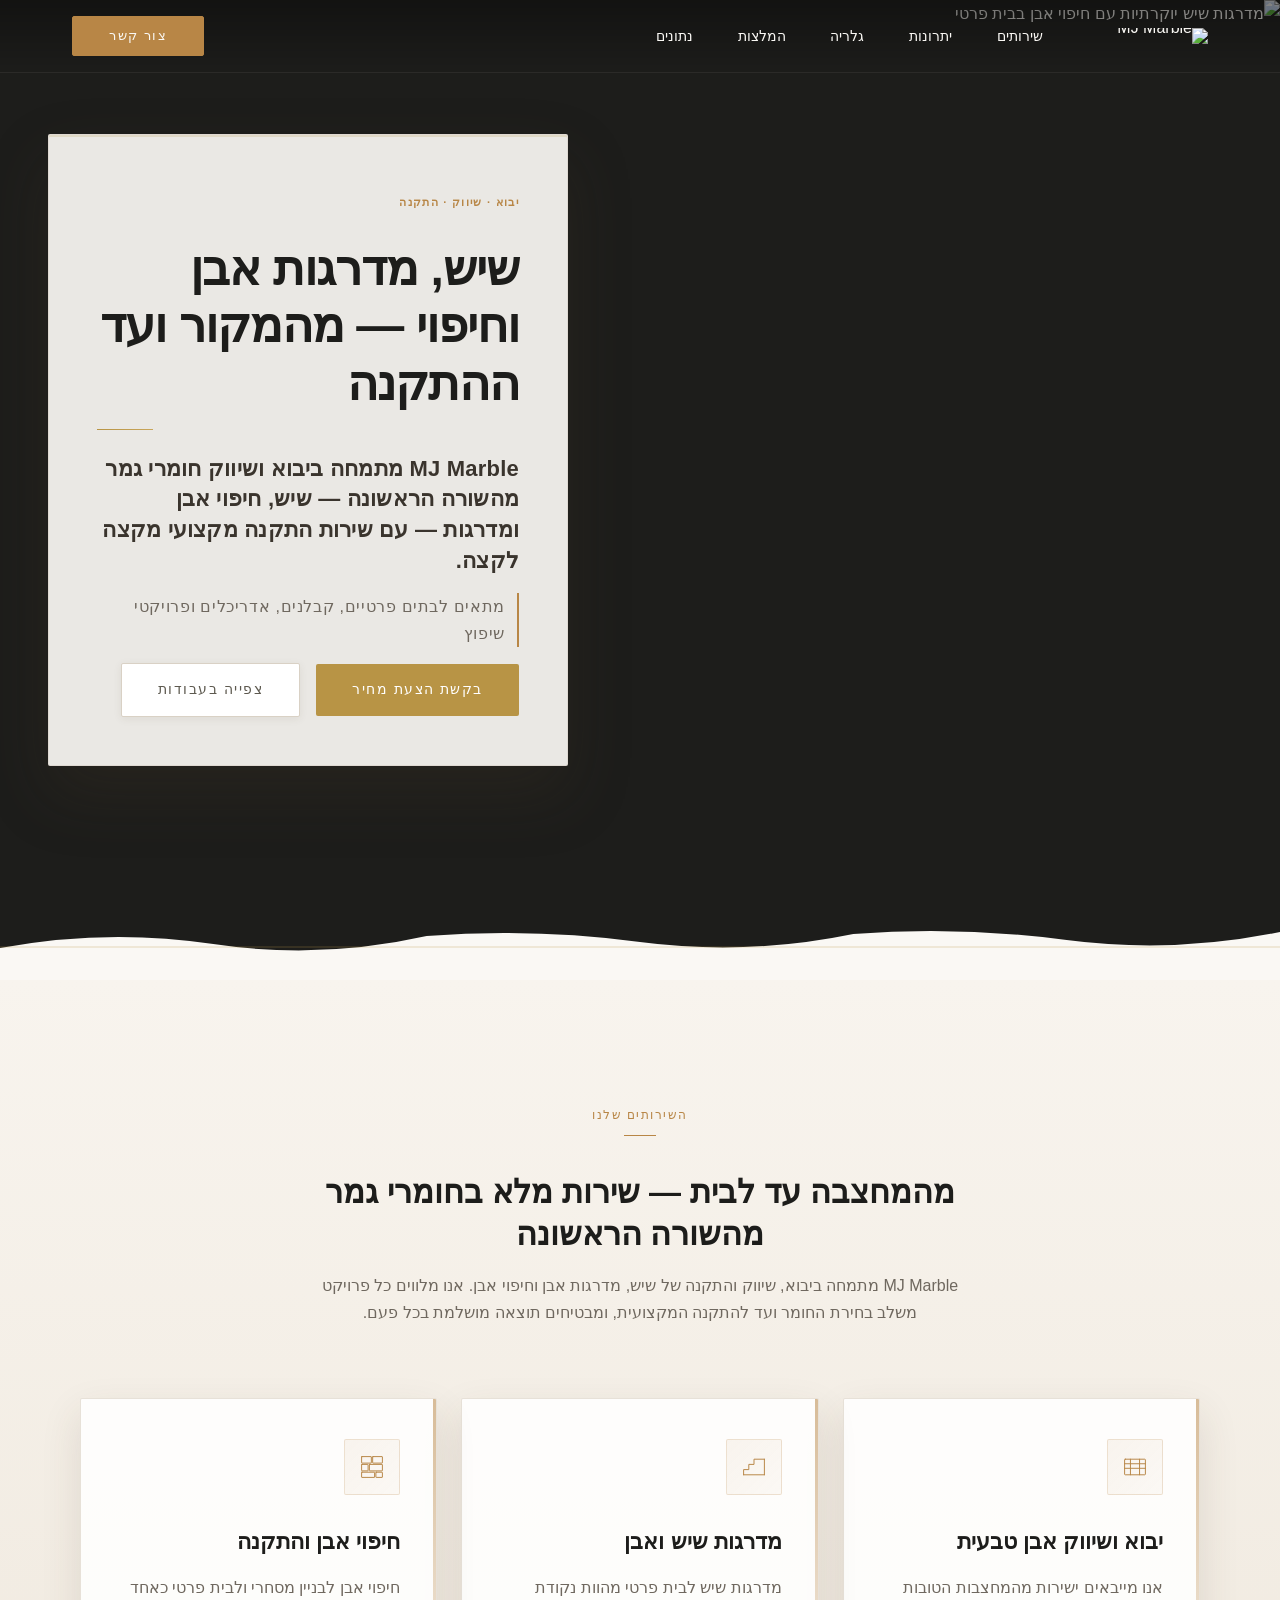
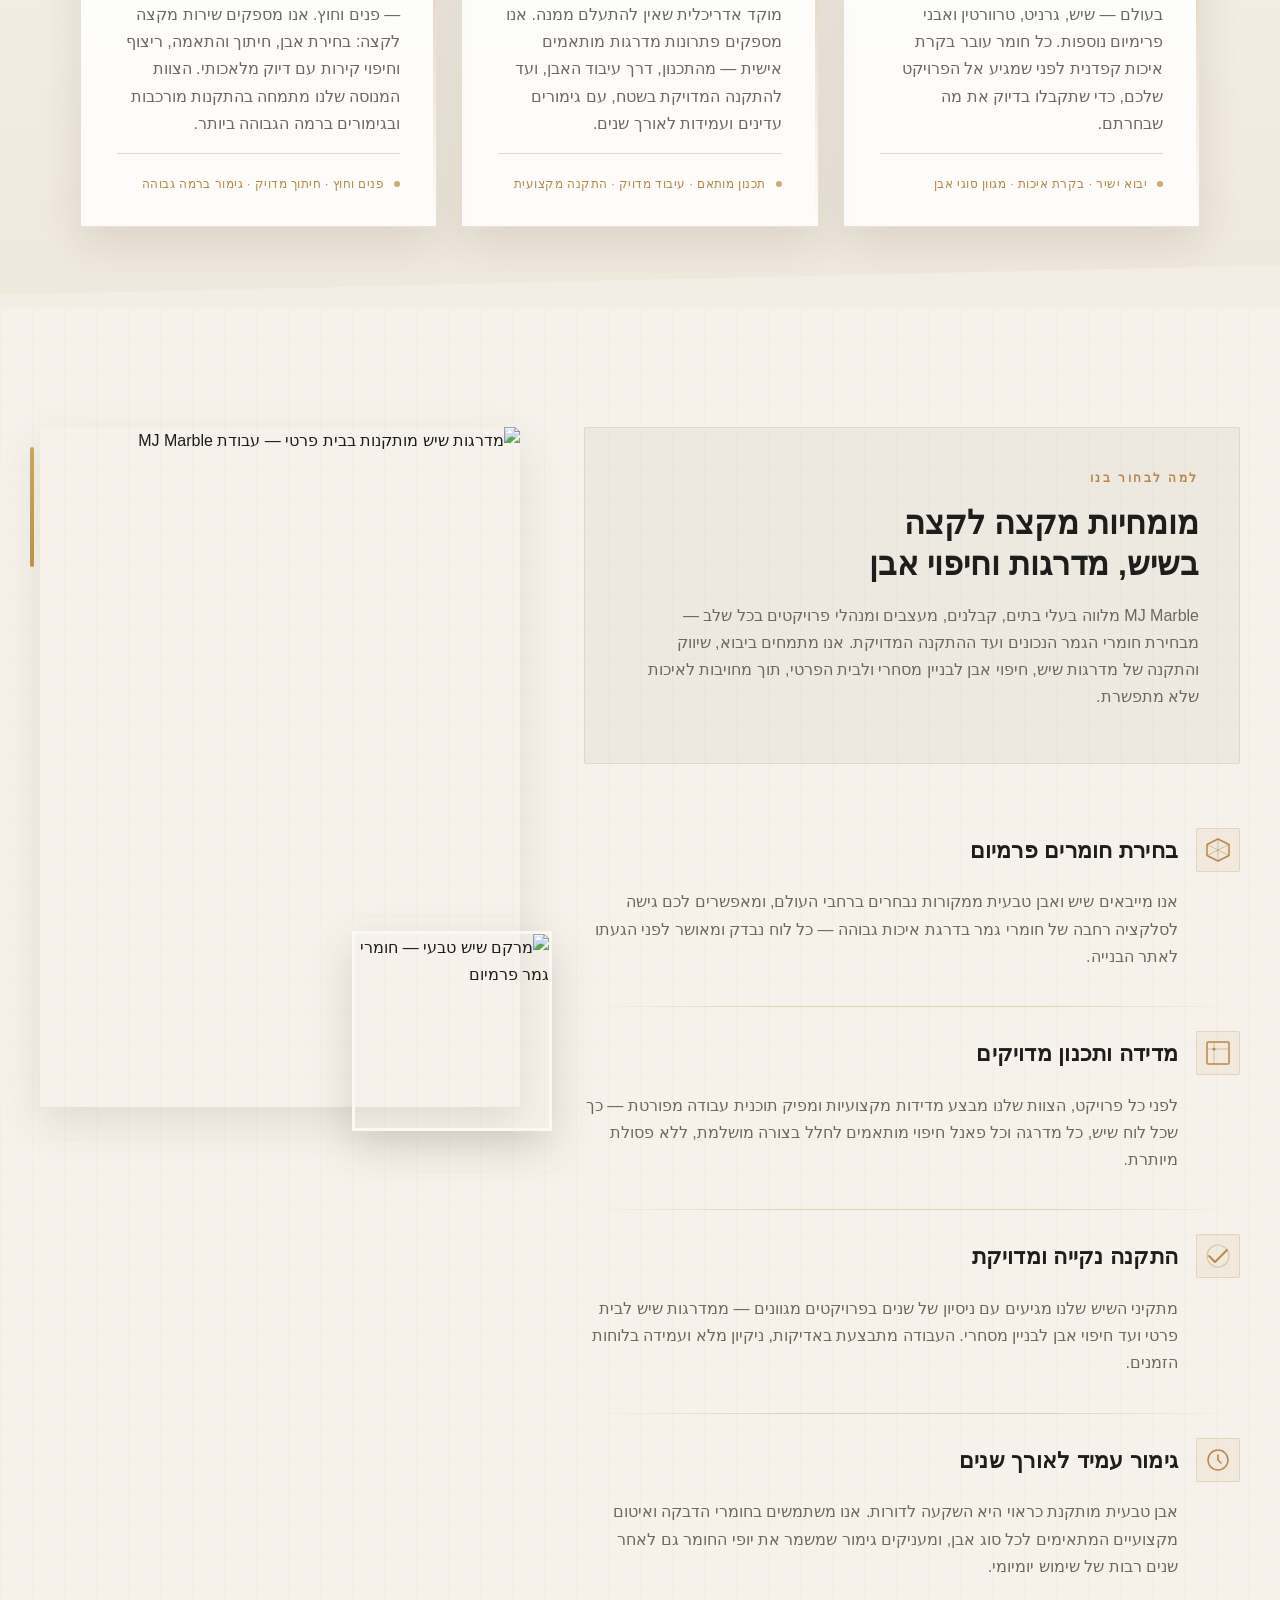
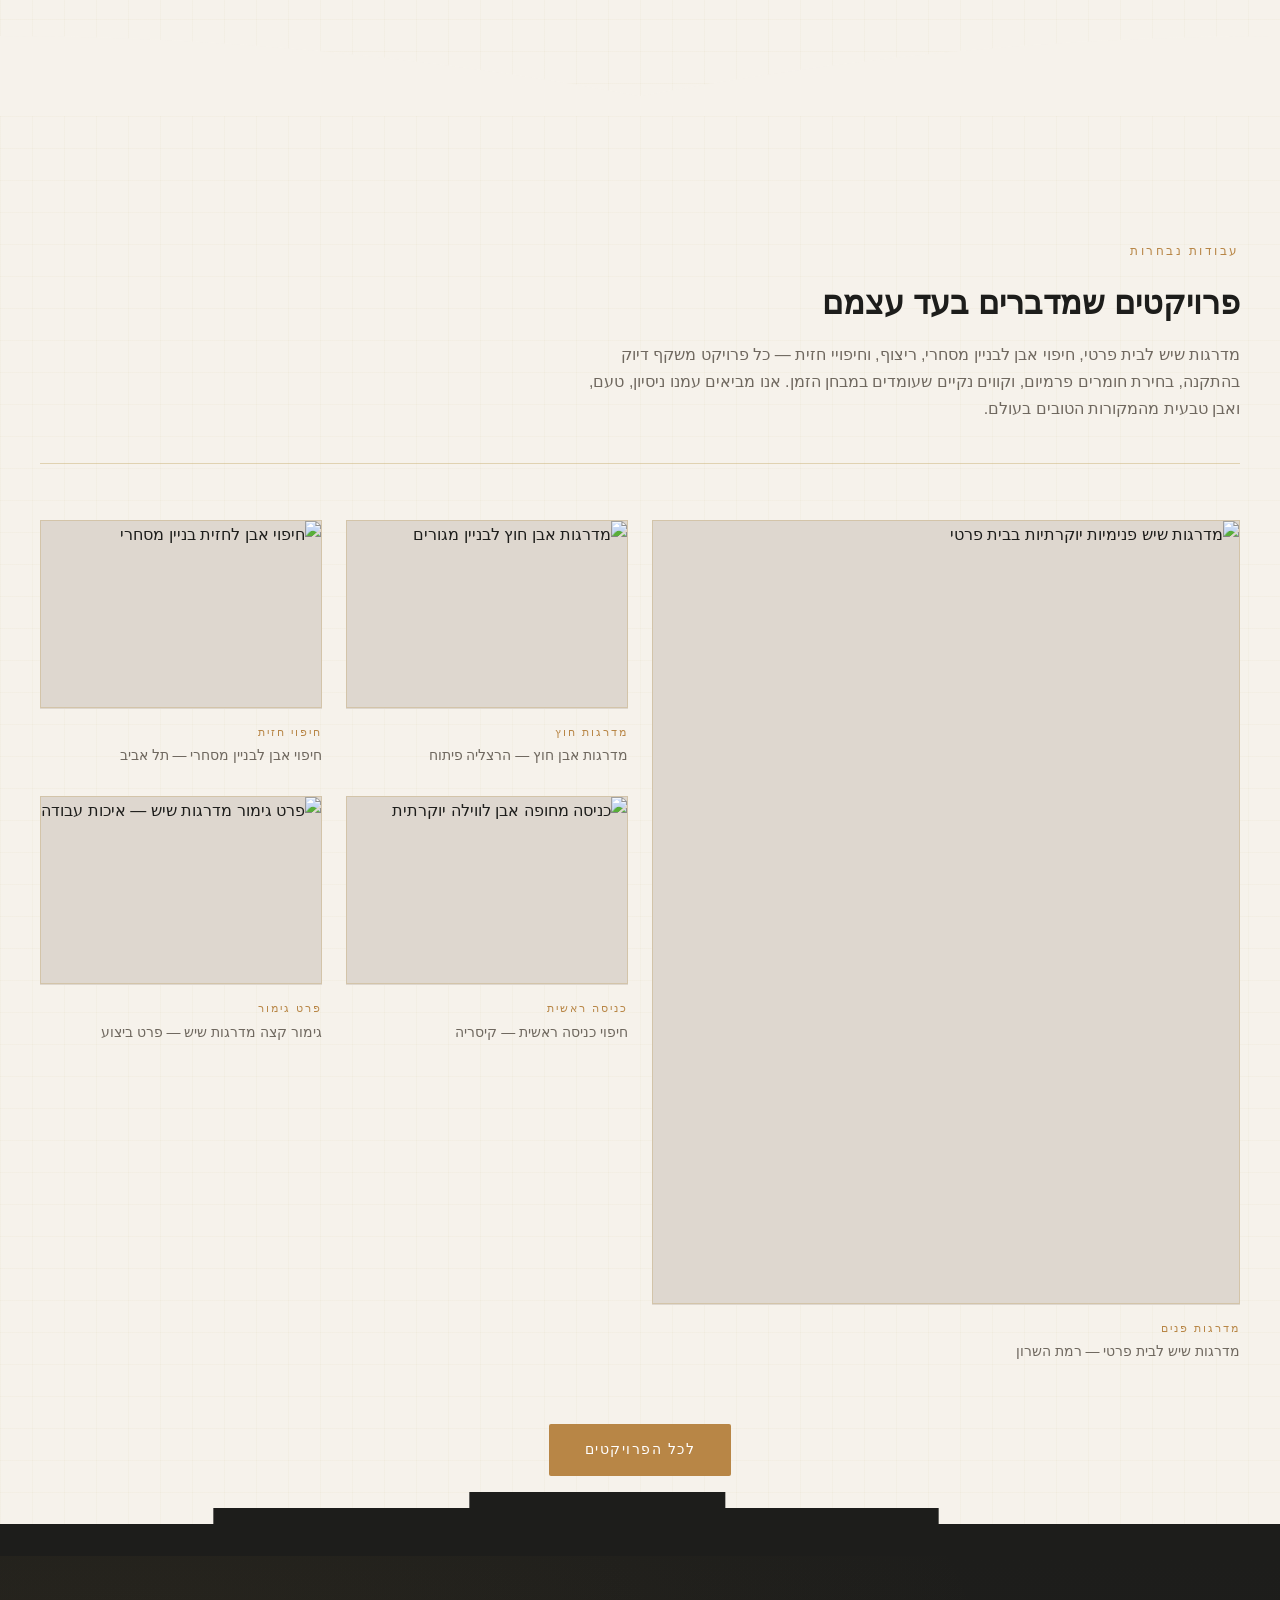
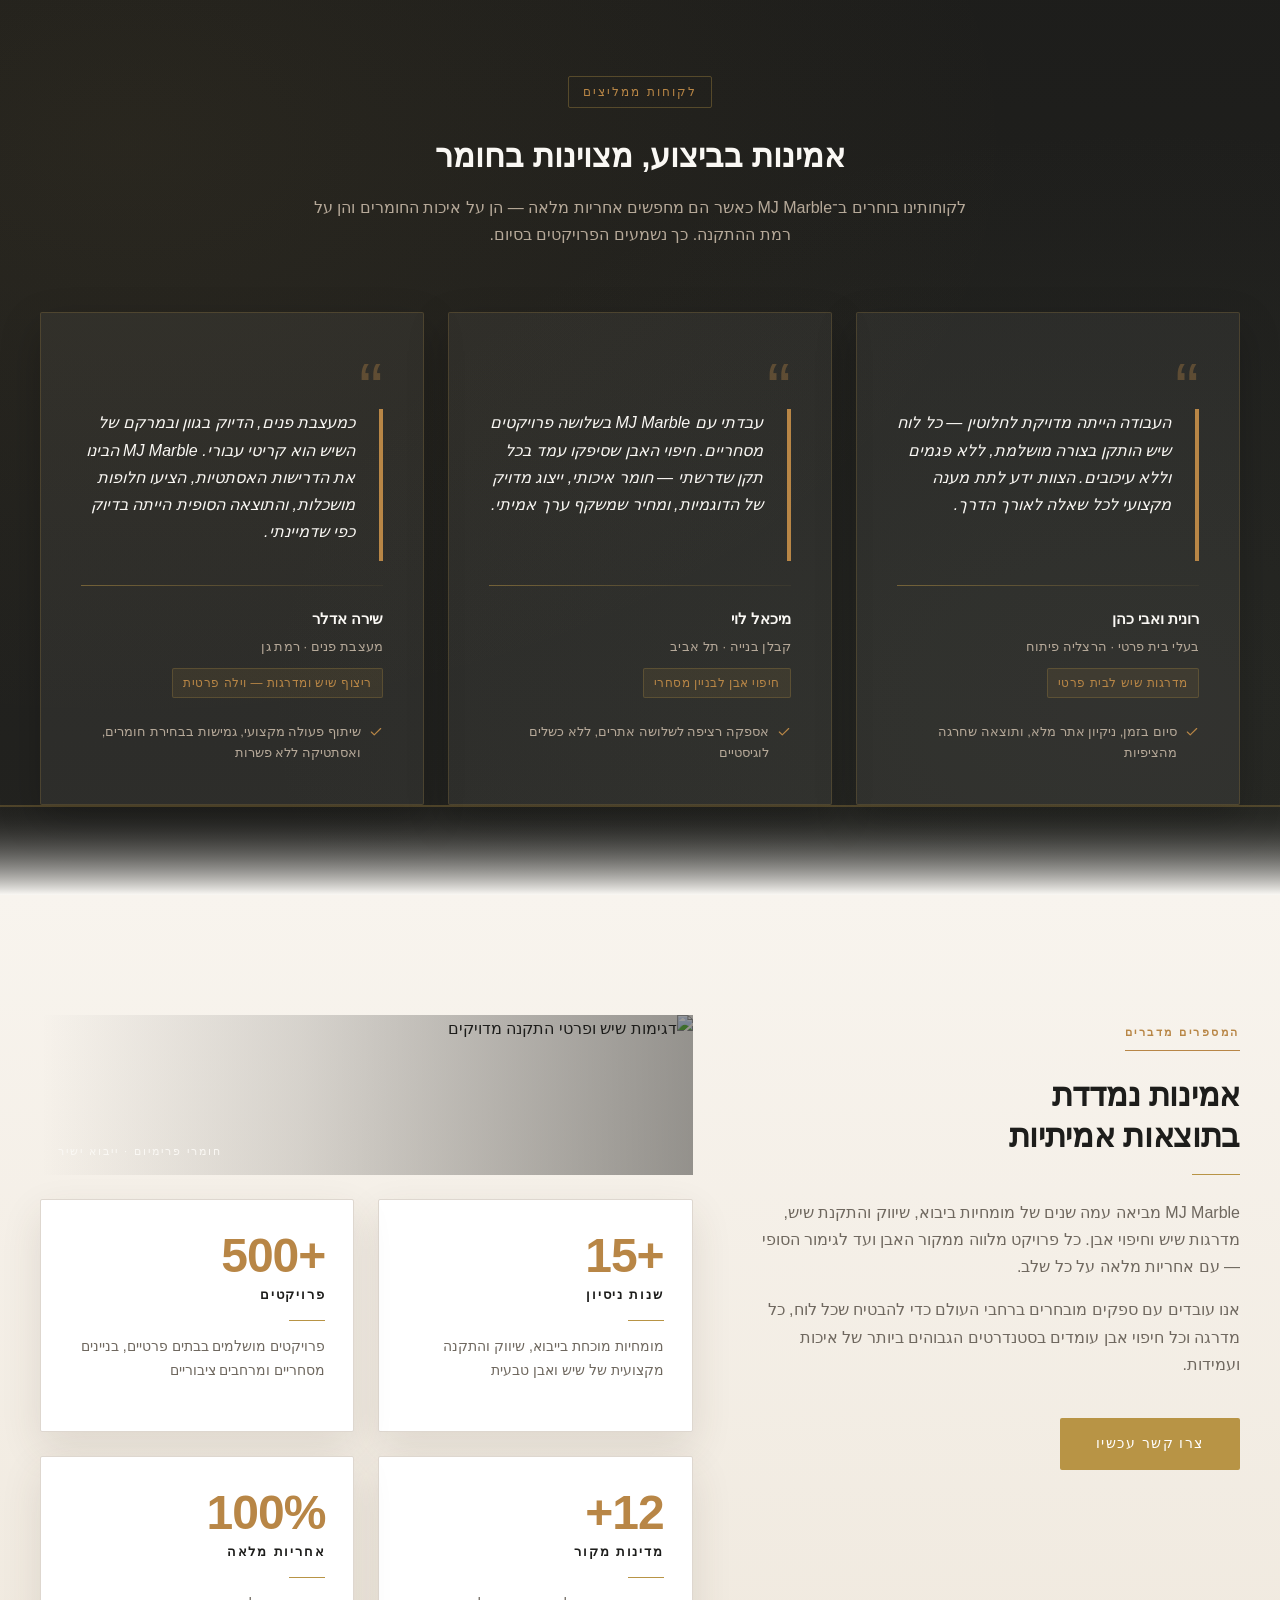
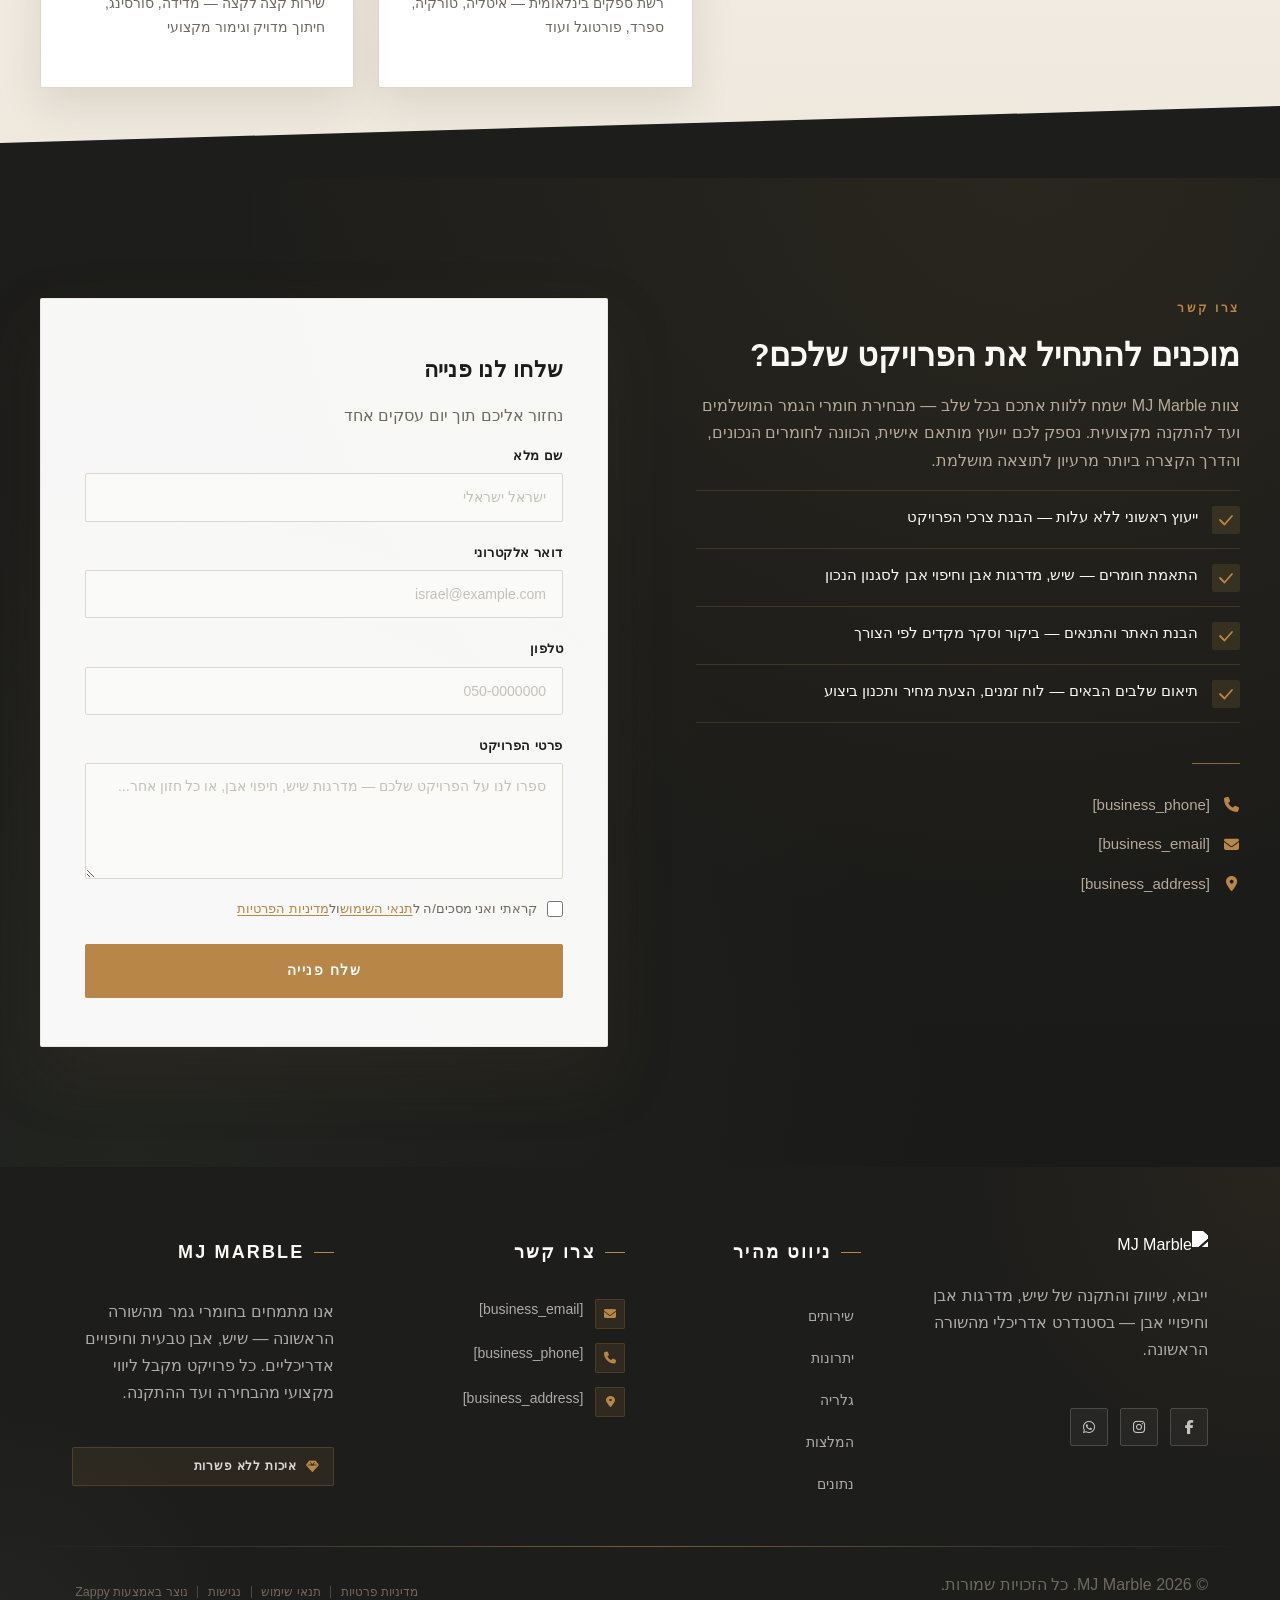
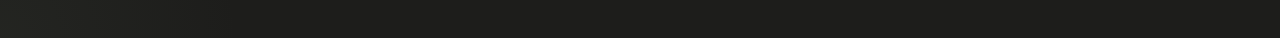
==== public/index.html @ 4ed52480 "Background sync: Progressive GitHub Sync" ====
<!doctype html><html dir="rtl" lang="he"><head><meta charset="UTF-8"><meta content="width=device-width,initial-scale=1" name="viewport"><meta content="index, follow" name="robots"><title>מדרגות שיש — MJ Marble</title><meta content="A company specializing in the import, marketing, and installation of marble, stone stairs, and stone cladding. The business operates in the construction and fin" name="description"><meta content="מדרגות שיש, חיפוי אבן, מדרגות שיש לבית פרטי, חיפוי אבן לבניין מסחרי" name="keywords"><link href="/assets/favicon.ico" rel="icon" type="image/x-icon"><link href="/assets/favicon-16x16.png" rel="icon" type="image/png" sizes="16x16"><link href="/assets/favicon-32x32.png" rel="icon" type="image/png" sizes="32x32"><link href="/assets/favicon-48x48.png" rel="icon" type="image/png" sizes="48x48"><link href="/assets/favicon-192x192.png" rel="icon" type="image/png" sizes="192x192"><link href="/assets/favicon-512x512.png" rel="icon" type="image/png" sizes="512x512"><link href="/assets/apple-touch-icon.png" rel="apple-touch-icon"><script>!function(){"use strict";var t="1bc117a7-5213-4120-949b-9abbe0054baa",e="https://api.zappy5.com/api/analytics/track",a=18e5,n=2592e6,o=!0,i=!0,r=!0;var s=function(){var e="zappy_visitor_"+t,a=null;try{if(a=localStorage.getItem(e)){var o=JSON.parse(a),i=Date.now();if(i-o.created<n)return o.lastSeen=i,localStorage.setItem(e,JSON.stringify(o)),o.id}}catch(t){console.warn("Zappy Analytics: LocalStorage not available")}var r="zv_"+Date.now()+"_"+Math.random().toString(36).substr(2,9);try{localStorage.setItem(e,JSON.stringify({id:r,created:Date.now(),lastSeen:Date.now()}))}catch(t){}return r}(),c=function(){var e="zappy_session_"+t,n=null;try{if(n=sessionStorage.getItem(e)){var o=JSON.parse(n),i=Date.now();if(i-o.timestamp<a)return o.timestamp=i,sessionStorage.setItem(e,JSON.stringify(o)),o.id}}catch(t){console.warn("Zappy Analytics: SessionStorage not available")}var r="zs_"+Date.now()+"_"+Math.random().toString(36).substr(2,9);try{sessionStorage.setItem(e,JSON.stringify({id:r,timestamp:Date.now()}))}catch(t){}return r}();function l(a,n){n=n||{};var o={website_id:t,event_type:a,page_path:window.location.pathname,referrer:document.referrer||"direct",visitor_id:s,session_id:c,metadata:n};if(navigator.sendBeacon){var i=new Blob([JSON.stringify(o)],{type:"application/json"});navigator.sendBeacon(e,i)}else fetch(e,{method:"POST",headers:{"Content-Type":"application/json"},body:JSON.stringify(o),keepalive:!0}).catch(function(t){console.warn("Zappy Analytics: Failed to track event",t)})}o&&l("pageview",{title:document.title,url:window.location.href}),i&&document.addEventListener("click",function(t){var e=t.target;if("BUTTON"===e.tagName||e.closest("button")){var a="BUTTON"===e.tagName?e:e.closest("button");l("click",{element:"button",text:a.textContent.trim().substring(0,100),id:a.id||null,class:a.className||null})}else if("A"===e.tagName||e.closest("a")){var n="A"===e.tagName?e:e.closest("a");l("navigation",{element:"link",text:n.textContent.trim().substring(0,100),href:n.href,external:n.hostname!==window.location.hostname})}},!0),r&&document.addEventListener("submit",function(t){var e=t.target;l("form_submit",{form_id:e.id||null,form_name:e.name||null,form_action:e.action||null,form_method:e.method||"GET"})},!0);var m=Date.now();window.addEventListener("beforeunload",function(){l("page_unload",{time_on_page:Math.floor((Date.now()-m)/1e3),page_path:window.location.pathname})}),window.zappyAnalytics={track:l,getVisitorId:function(){return s},getSessionId:function(){return c}}}()</script><meta content="מדרגות שיש — MJ Marble" property="og:title"><meta content="A company specializing in the import, marketing, and installation of marble, stone stairs, and stone cladding. The business operates in the construction and fin" property="og:description"><meta content="summary_large_image" name="twitter:card"><meta content="מדרגות שיש — MJ Marble" name="twitter:title"><meta content="A company specializing in the import, marketing, and installation of marble, stone stairs, and stone cladding. The business operates in the construction and fin" name="twitter:description"><meta content="website" property="og:type"><meta content="he_IL" property="og:locale"><link href="https://cdnjs.cloudflare.com/ajax/libs/font-awesome/6.4.0/css/all.min.css" rel="stylesheet"><link href="/assets/favicon.ico" rel="icon" type="image/x-icon"><link href="/assets/favicon-16x16.png" rel="icon" type="image/png" sizes="16x16"><link href="/assets/favicon-32x32.png" rel="icon" type="image/png" sizes="32x32"><link href="/assets/favicon-48x48.png" rel="icon" type="image/png" sizes="48x48"><link href="/assets/favicon-192x192.png" rel="icon" type="image/png" sizes="192x192"><link href="/assets/favicon-512x512.png" rel="icon" type="image/png" sizes="512x512"><link href="/assets/apple-touch-icon.png" rel="apple-touch-icon"><link href="https://cdn.jsdelivr.net/npm/vanilla-cookieconsent@3/dist/cookieconsent.css" rel="stylesheet"><script src="https://cdn.jsdelivr.net/npm/vanilla-cookieconsent@3/dist/cookieconsent.umd.js"></script><script src="https://cdn.jsdelivr.net/gh/mickidum/acc_toolbar/acctoolbar/acctoolbar.min.js"></script><link href="/styles.css" rel="stylesheet"><style id="zappy-dropdown-submenu-styles">#navMenu li:has(.sub-menu),.nav-menu li:has(.sub-menu),.navbar li:has(.sub-menu),nav li:has(.sub-menu){position:relative}#navMenu .sub-menu,.nav-menu .sub-menu,.navbar .sub-menu,nav .sub-menu{display:block!important;position:absolute!important;top:100%;left:0;min-width:220px;background:#fff;border-radius:8px;box-shadow:0 8px 25px rgba(0,0,0,.15);padding:8px 0;opacity:0;visibility:hidden;transform:translateY(10px);transition:all .3s ease;z-index:1000;list-style:none;pointer-events:none}#navMenu li:hover>.sub-menu,.nav-menu li:hover>.sub-menu,.navbar li:hover>.sub-menu,nav li:hover>.sub-menu{opacity:1!important;visibility:visible!important;transform:translateY(0)!important;pointer-events:auto!important}.sub-menu li{list-style:none;margin:0;padding:0}.sub-menu a{display:block!important;padding:10px 16px!important;color:var(--text-dark,#333)!important;font-weight:500;text-decoration:none;white-space:nowrap;transition:background-color .2s}.sub-menu .zappy-nav-child>a{padding-left:28px!important;font-size:.9em!important;opacity:.85!important}[dir=rtl] .sub-menu .zappy-nav-child>a,html[lang=ar] .sub-menu .zappy-nav-child>a,html[lang=he] .sub-menu .zappy-nav-child>a{padding-left:10px!important;padding-right:28px!important}.sub-menu .zappy-nav-parent>a{font-weight:600!important}.sub-menu a:hover{background-color:#f5f5f5}[dir=rtl] .nav-menu .sub-menu,[dir=rtl] .navbar .sub-menu,[dir=rtl] nav .sub-menu,html[lang=ar] .nav-menu .sub-menu,html[lang=ar] .navbar .sub-menu,html[lang=ar] nav .sub-menu,html[lang=he] .nav-menu .sub-menu,html[lang=he] .navbar .sub-menu,html[lang=he] nav .sub-menu{left:auto!important;right:0!important}.sub-menu:empty,.sub-menu:not(:has(li)):not(:has(> a)),.sub-menu:not(:has(li:not(.zappy-hidden-menu-item))):not(:has(> a)){display:none!important;opacity:0!important;visibility:hidden!important;pointer-events:none!important}li:has(.menu-group-title):hover>.sub-menu{opacity:1!important;visibility:visible!important;transform:translateY(0)!important;pointer-events:auto!important}#navMenu>li>.menu-group-title,.nav-menu>li>.menu-group-title{display:inline-block;padding:.5rem 1rem;cursor:default;user-select:none}@media (max-width:768px){#navMenu .sub-menu,.nav-menu .sub-menu,.navbar .sub-menu,nav .sub-menu{position:static!important;transform:none!important;box-shadow:none!important;background:0 0!important;max-height:0;overflow:hidden;opacity:0;visibility:hidden;transition:max-height .3s ease,opacity .3s ease;padding:0!important;border-radius:0!important}#navMenu .sub-menu.mobile-expanded,.nav-menu .sub-menu.mobile-expanded,.navbar .sub-menu.mobile-expanded{max-height:none!important;overflow-y:visible!important;opacity:1!important;visibility:visible!important;padding:8px 0 8px 16px!important}[dir=rtl] .sub-menu.mobile-expanded,html[lang=he] .sub-menu.mobile-expanded{padding:8px 16px 8px 0!important}#navMenu li:hover>.sub-menu,.nav-menu li:hover>.sub-menu,.navbar li:hover>.sub-menu,nav li:hover>.sub-menu{opacity:0;visibility:hidden;pointer-events:none}#navMenu li>.sub-menu.mobile-expanded,.nav-menu li>.sub-menu.mobile-expanded,.navbar li>.sub-menu.mobile-expanded,nav li>.sub-menu.mobile-expanded{opacity:1!important;visibility:visible!important;pointer-events:auto!important}#navMenu li:has(.sub-menu),.nav-menu li:has(.sub-menu),.navbar li:has(.sub-menu),nav li:has(.sub-menu){display:flex!important;flex-wrap:wrap!important;align-items:center!important;position:relative!important;min-height:44px!important}#navMenu li:has(.sub-menu)>a,.nav-menu li:has(.sub-menu)>a,.navbar li:has(.sub-menu)>a,nav li:has(.sub-menu)>a{flex:1!important;min-width:0!important}#navMenu li:has(.sub-menu)>.menu-group-title,.nav-menu li:has(.sub-menu)>.menu-group-title,.navbar li:has(.sub-menu)>.menu-group-title,nav li:has(.sub-menu)>.menu-group-title{flex:1!important;min-width:0!important;padding:0!important;line-height:inherit!important}#navMenu li:has(.sub-menu)>.sub-menu,.nav-menu li:has(.sub-menu)>.sub-menu,.navbar li:has(.sub-menu)>.sub-menu,nav li:has(.sub-menu)>.sub-menu{flex-basis:100%!important;width:100%!important}#navMenu li:has(.sub-menu)>a [class*=arrow],#navMenu li:has(.sub-menu)>a [class*=chevron],.nav-menu li:has(.sub-menu)>a .fa-angle-down,.nav-menu li:has(.sub-menu)>a .fa-chevron-down,.nav-menu li:has(.sub-menu)>a [class*=arrow],.nav-menu li:has(.sub-menu)>a [class*=chevron],nav li:has(.sub-menu)>a [class*=arrow],nav li:has(.sub-menu)>a [class*=chevron]{display:none!important;visibility:hidden!important}.mobile-submenu-toggle{display:flex!important;align-items:center!important;justify-content:center!important;width:44px!important;height:auto!important;background:0 0!important;border:none!important;cursor:pointer!important;color:var(--text-light)!important;position:static!important;flex-shrink:0!important;align-self:stretch!important;z-index:2!important;padding:0!important;margin:0!important}.mobile-submenu-toggle::after{content:''!important;width:0!important;height:0!important;border-left:6px solid transparent!important;border-right:6px solid transparent!important;border-top:7px solid currentColor!important;transition:transform .3s ease!important}.mobile-submenu-toggle.expanded::after{transform:rotate(180deg)!important}.sub-menu a{padding:10px 0!important;display:block!important;color:var(--text-light)!important;white-space:normal!important}.sub-menu .zappy-nav-child>a{padding-left:28px!important;font-size:.9em!important;opacity:.85!important}[dir=rtl] .sub-menu .zappy-nav-child>a,html[lang=ar] .sub-menu .zappy-nav-child>a,html[lang=he] .sub-menu .zappy-nav-child>a{padding-left:0!important;padding-right:28px!important}.sub-menu .zappy-nav-parent>a{font-weight:600!important}#navMenu.active,.nav-menu.active{max-width:100vw!important;overflow-x:hidden!important;box-sizing:border-box!important}.navbar .sub-menu li a,.zappy-products-dropdown .sub-menu a,nav.navbar .sub-menu li a{color:var(--text-light)!important}}@media (min-width:769px){.mobile-submenu-toggle{display:none!important}}</style><style id="mobile-lang-menu-deployed-css">@media (max-width:768px){.lang-switcher,.nav-container .lang-switcher,.nav-cta-container .lang-switcher,.nav-ecommerce-icons .lang-switcher,.nav-icons-left .lang-switcher,.navbar .lang-switcher,.navbar .nav-cta-container .lang-switcher{display:none!important}.mobile-lang-menu{width:100%;border-top:1px solid rgba(128,128,128,.2);padding:8px 0 0 0;margin-top:8px}.mobile-lang-toggle{display:flex!important;align-items:center;justify-content:space-between;width:100%;padding:12px 16px;background:0 0;border:none;cursor:pointer;font-size:15px;color:inherit;font-family:inherit}.mobile-lang-toggle::after{content:'';display:inline-block;width:8px;height:8px;border-right:2px solid currentColor;border-bottom:2px solid currentColor;transform:rotate(45deg);transition:transform .3s ease;margin-left:8px}.mobile-lang-toggle.expanded::after{transform:rotate(-135deg)}.mobile-lang-options{max-height:0;overflow:hidden;transition:max-height .3s ease}.mobile-lang-options.expanded{max-height:300px}.mobile-lang-option{display:flex!important;align-items:center;gap:10px;padding:10px 24px;text-decoration:none;color:inherit;font-size:14px;font-family:inherit}.mobile-lang-option:hover{background:rgba(128,128,128,.1)}.mobile-lang-option.active{font-weight:600;opacity:.7;pointer-events:none}.mobile-lang-option img{width:20px;height:20px;border-radius:50%}}@media (min-width:769px){.mobile-lang-menu{display:none!important}}</style><style id="zappy-widget-visibility">#mic-access-tool-box,#mic-access-tool-general-button,#mic-init-access-tool #mic-access-tool-box,#mic-init-access-tool #mic-access-tool-general-button,#mic-init-access-tool .mic-access-tool-general-button,._access-icon,._access-menu,.mic-access-tool-box,.mic-access-tool-general-button,div[id*=mic-access-tool-box]{display:none!important;visibility:hidden!important;opacity:0!important;pointer-events:none!important}</style></head><body><nav class="navbar" dir="rtl"><button class="mobile-toggle" aria-label="Menu" id="mobileToggle"><svg viewBox="0 0 24 24" fill="none" height="24" width="24" class="hamburger-icon"><path d="M3 12h18M3 6h18M3 18h18" stroke="currentColor" stroke-width="2" stroke-linecap="round"></path></svg><svg viewBox="0 0 24 24" fill="none" height="24" width="24" class="close-icon" style="display:none"><path d="M18 6L6 18M6 6l12 12" stroke="currentColor" stroke-width="2" stroke-linecap="round"></path></svg></button><button class="phone-header-btn" aria-label="Call" data-phone="[business_phone]"><svg viewBox="0 0 24 24" fill="currentColor" height="20" width="20"><path d="M22 16.92v3a2 2 0 0 1-2.18 2 19.79 19.79 0 0 1-8.63-3.07 19.5 19.5 0 0 1-6-6 19.79 19.79 0 0 1-3.07-8.67A2 2 0 0 1 4.11 2h3a2 2 0 0 1 2 1.72 12.84 12.84 0 0 0 .7 2.81 2 2 0 0 1-.45 2.11L8.09 9.91a16 16 0 0 0 6 6l1.27-1.27a2 2 0 0 1 2.11-.45 12.84 12.84 0 0 0 2.81.7A2 2 0 0 1 22 16.92z"></path></svg></button><div class="nav-container"><div class="nav-right-group"><div class="nav-brand"><a href="/" class="logo-link"><img alt="MJ Marble" src="/assets/mj-marble-logo.webp" class="logo"></a></div><ul class="nav-menu" id="navMenu"><li><a href="#services">שירותים</a></li><li><a href="#benefits">יתרונות</a></li><li><a href="#showcase">גלריה</a></li><li><a href="#testimonials">המלצות</a></li><li><a href="#stats">נתונים</a></li></ul></div><div class="nav-cta-container"><a href="#contact" class="nav-cta-btn">צור קשר</a></div></div></nav><script>window.addEventListener("load",function(){const e=document.querySelector(".navbar, nav, header");if(!e)return void console.log("[Navbar] Navbar element not found");let t=document.getElementById("mobileToggle")||document.querySelector(".mobile-toggle")||document.querySelector(".hamburger")||document.querySelector(".hamburger-menu")||document.querySelector(".menu-toggle")||document.querySelector(".burger-menu")||document.querySelector('[aria-label="Menu"]')||document.querySelector('[aria-label="תפריט"]');const o=document.querySelector(".phone-header-btn"),n=window.getComputedStyle(e);let r=n.backgroundColor;if(console.log("[Navbar] Initial navbar background:",r),"transparent"===r||"rgba(0, 0, 0, 0)"===r||r.startsWith("rgba")&&r.includes(", 0)")){const e=n.backgroundImage;if(e&&"none"!==e)console.log("[Navbar] Navbar has background image/gradient, using dark text"),r="rgb(240, 240, 240)";else{const e=window.getComputedStyle(document.body).backgroundColor;console.log("[Navbar] Navbar transparent, using body background:",e),r=e}}const i=r.match(/\d+/g);if(i&&i.length>=3){const e=(.299*parseInt(i[0])+.587*parseInt(i[1])+.114*parseInt(i[2]))/255;console.log("[Navbar] Mobile button colors preserved from Claude CSS (luminance:",e.toFixed(2)+")");const n=document.createElement("style");n.id="zappy-mobile-nav-fix";document.documentElement.lang;document.documentElement.dir,n.textContent='\n        /* Hide mobile buttons on desktop, show only on mobile */\n        @media (min-width: 769px) {\n          .mobile-toggle,\n          .phone-header-btn {\n            display: none !important;\n          }\n        }\n        \n        /* Show and position mobile buttons correctly on mobile */\n        @media (max-width: 768px) {\n          .mobile-toggle,\n          .phone-header-btn {\n            position: absolute !important;\n            top: 50% !important;\n            transform: translateY(-50%) !important;\n            z-index: 1001 !important;\n            display: flex !important;\n            align-items: center !important;\n            justify-content: center !important;\n            width: 36px !important;\n            height: 36px !important;\n            border-radius: 50% !important;\n            border: none !important;\n            cursor: pointer !important;\n            padding: 6px !important;\n            background: none !important;\n            color: var(--nav-text, var(--text-light)) !important;\n          }\n          \n          /* LTR positioning (default): hamburger LEFT, phone RIGHT */\n          html:not([dir="rtl"]):not([lang="he"]):not([lang="ar"]) .mobile-toggle,\n          html[dir="ltr"] .mobile-toggle {\n            left: 12px !important;\n            right: auto !important;\n          }\n          html:not([dir="rtl"]):not([lang="he"]):not([lang="ar"]) .phone-header-btn,\n          html[dir="ltr"] .phone-header-btn {\n            right: 12px !important;\n            left: auto !important;\n          }\n          \n          /* RTL positioning: hamburger RIGHT, phone LEFT */\n          html[dir="rtl"] .mobile-toggle,\n          html[lang="he"] .mobile-toggle,\n          html[lang="ar"] .mobile-toggle {\n            right: 12px !important;\n            left: auto !important;\n          }\n          html[dir="rtl"] .phone-header-btn,\n          html[lang="he"] .phone-header-btn,\n          html[lang="ar"] .phone-header-btn {\n            left: 12px !important;\n            right: auto !important;\n          }\n          \n          /* CRITICAL: Ensure nav-container has min-height on mobile */\n          /* All children are positioned absolutely/fixed on mobile, so height:auto collapses to 0 */\n          .nav-container {\n            min-height: 70px !important;\n            position: relative !important;\n          }\n          \n          /* Ensure SVG icons are properly sized and inherit color */\n          .mobile-toggle svg,\n          .phone-header-btn svg {\n            width: 24px !important;\n            height: 24px !important;\n            /* Don\'t force display - let JavaScript control hamburger/close toggle */\n          }\n          \n          /* Reset nav-cta-container on mobile - remove desktop box-shadow/padding */\n          /* that creates a visible ghost box when CTA button is hidden */\n          .nav-cta-container {\n            box-shadow: none !important;\n            padding: 0 !important;\n          }\n          \n          /* Hide nav-cta-container entirely on mobile when there\'s no lang-switcher */\n          /* (only the CTA button is inside, and it\'s hidden on mobile) */\n          .nav-cta-container:not(:has(.lang-switcher)) {\n            display: none !important;\n          }\n          \n          /* CRITICAL: Prevent hero image fade gradient from bleeding over headline text */\n          /* The .image-fade-gradient has bottom: -30px (extends below parent) */\n          /* On mobile stacked layout, this overlaps the h1 text below the image */\n          .hero-image-column {\n            overflow: hidden !important;\n          }\n          .image-fade-gradient {\n            bottom: 0 !important;\n          }\n          \n          /* Hide desktop language switcher on mobile - hamburger menu handles it */\n          /* High specificity to override stored CSS */\n          .lang-switcher,\n          .nav-cta-container .lang-switcher,\n          .nav-container .lang-switcher,\n          .navbar .lang-switcher,\n          .navbar .nav-cta-container .lang-switcher {\n            display: none !important;\n          }\n        }\n      ';const r=document.getElementById("zappy-mobile-nav-fix");r&&r.remove(),document.head.appendChild(n),console.log("[Navbar] Critical CSS injected for mobile nav positioning");const l=window.innerWidth<=768;if(t){const e=t.querySelector(".hamburger-icon"),o=t.querySelector(".close-icon");e&&(e.style.setProperty("width","24px","important"),e.style.setProperty("height","24px","important"),e.style.setProperty("display","block","important")),o&&(o.style.setProperty("width","24px","important"),o.style.setProperty("height","24px","important"),o.style.setProperty("display","none","important")),l?(t.style.setProperty("position","absolute","important"),t.style.setProperty("top","50%","important"),t.style.setProperty("transform","translateY(-50%)","important"),t.style.setProperty("z-index","1001","important"),t.style.removeProperty("left"),t.style.removeProperty("right"),console.log("[Navbar] Mobile toggle positioning applied (mobile viewport)")):(t.style.removeProperty("position"),t.style.removeProperty("top"),t.style.removeProperty("transform"),t.style.removeProperty("z-index"),t.style.removeProperty("left"),t.style.removeProperty("right"),console.log("[Navbar] Desktop viewport - cleared mobile toggle inline positioning"))}if(o){const e=o.querySelector("svg");e&&(e.style.width="24px",e.style.height="24px",e.setAttribute("width","24"),e.setAttribute("height","24")),l?(o.style.setProperty("position","absolute","important"),o.style.setProperty("top","50%","important"),o.style.setProperty("transform","translateY(-50%)","important"),o.style.setProperty("z-index","1001","important"),o.style.removeProperty("left"),o.style.removeProperty("right"),console.log("[Navbar] Phone button positioning applied (mobile viewport)")):(o.style.removeProperty("position"),o.style.removeProperty("top"),o.style.removeProperty("transform"),o.style.removeProperty("z-index"),o.style.removeProperty("left"),o.style.removeProperty("right"),console.log("[Navbar] Desktop viewport - cleared phone button inline positioning"))}}else console.log("[Navbar] Could not parse background color:",r);t=document.getElementById("mobileToggle")||document.querySelector(".mobile-toggle")||document.querySelector(".hamburger")||document.querySelector(".hamburger-menu")||document.querySelector(".menu-toggle")||document.querySelector(".burger-menu")||document.querySelector('[aria-label="Menu"]')||document.querySelector('[aria-label="תפריט"]');const l=document.getElementById("navMenu")||document.querySelector(".nav-menu")||document.querySelector(".nav-links")||document.querySelector("nav ul:not(.submenu)");if(!t||!l)return void console.log("[Navbar] Mobile toggle or menu not found:",{toggle:!!t,menu:!!l});l.id||(l.id="navMenu"),console.log("[Navbar] Initializing mobile menu...");const a=t.cloneNode(!0);t.parentNode.replaceChild(a,t),a.addEventListener("click",function(e){e.preventDefault(),e.stopPropagation();const t=this.querySelector(".hamburger-icon"),o=this.querySelector(".close-icon");l.classList.contains("active")?(l.classList.remove("active"),t&&t.style.setProperty("display","block","important"),o&&o.style.setProperty("display","none","important"),document.body.style.overflow="",console.log("[Navbar] Menu closed")):(l.classList.add("active"),t&&t.style.setProperty("display","none","important"),o&&o.style.setProperty("display","block","important"),document.body.style.overflow="hidden",console.log("[Navbar] Menu opened"))}),l.querySelectorAll("a").forEach(function(e){e.addEventListener("click",function(){if("#"===this.getAttribute("href"))return;const e=a.querySelector(".hamburger-icon"),t=a.querySelector(".close-icon");l.classList.remove("active"),e&&e.style.setProperty("display","block","important"),t&&t.style.setProperty("display","none","important"),document.body.style.overflow="",console.log("[Navbar] Menu closed (link clicked)")})});var s=l.querySelectorAll(".dropdown-toggle");s.forEach(function(e){e.addEventListener("click",function(e){e.preventDefault(),e.stopPropagation();var t=this.closest(".nav-dropdown");t&&(t.parentNode.querySelectorAll(".nav-dropdown.open").forEach(function(e){e!==t&&e.classList.remove("open")}),t.classList.toggle("open"),console.log("[Navbar] Dropdown toggled:",t.classList.contains("open")?"open":"closed"))})}),document.addEventListener("click",function(e){e.target.closest(".nav-dropdown")||document.querySelectorAll(".nav-dropdown.open").forEach(function(e){e.classList.remove("open")})}),console.log("[Navbar] Dropdown handlers initialized for "+s.length+" dropdowns"),o&&o.addEventListener("click",function(){const e=document.querySelectorAll('a[href^="tel:"]'),t=e.length>0?e[0].getAttribute("href").replace("tel:",""):"[business_phone]";window.location.href="tel:"+t,console.log("[Navbar] Phone button clicked")}),console.log("[Navbar] Mobile menu initialized successfully");const p=function(){const e=document.querySelector(".whatsapp-float");e&&(window.innerWidth>=769?(e.style.setProperty("display","none","important"),e.style.setProperty("visibility","hidden","important"),e.style.setProperty("opacity","0","important"),e.style.setProperty("pointer-events","none","important"),console.log("[WhatsApp] Button hidden on desktop")):(e.style.removeProperty("display"),e.style.removeProperty("visibility"),e.style.removeProperty("opacity"),e.style.removeProperty("pointer-events"),console.log("[WhatsApp] Button visible on mobile")))};let c;p(),window.addEventListener("resize",function(){clearTimeout(c),c=setTimeout(p,100)})})</script><main><section class="index-hero-section" data-layout-spec="בית-hero" dir="rtl" id="hero" data-hero-type="fullscreen-scrim"><div class="index-hero-bg"><img alt="מדרגות שיש יוקרתיות עם חיפוי אבן בבית פרטי" src="/assets/site-index-hero-image-1.webp" data-context="Bright daylight architectural photography of a luxurious white marble staircase in an upscale Israeli residential interior. Wide stone steps with precise stone cladding on risers, polished marble surfaces catching natural light from large windows. Clean, premium, architectural photography style with warm natural tones. High-end construction finishing materials showcase." data-placeholder="index-hero-image-1" height="700" width="1200" data-hero-bg="true"></div><div class="index-hero-scrim" aria-hidden="true"></div><div class="index-hero-container"><div class="index-hero-card"><span class="index-hero-label">יבוא · שיווק · התקנה</span><h1 class="index-hero-h1">שיש, מדרגות אבן<br>וחיפוי — מהמקור ועד ההתקנה</h1><div class="index-hero-rule" aria-hidden="true"></div><h3 class="index-hero-subtitle">MJ Marble מתמחה ביבוא ושיווק חומרי גמר מהשורה הראשונה — שיש, חיפוי אבן ומדרגות — עם שירות התקנה מקצועי מקצה לקצה.</h3><p class="index-hero-trust">מתאים לבתים פרטיים, קבלנים, אדריכלים ופרויקטי שיפוץ</p><div class="index-hero-ctas"><a href="#contact" class="index-hero-btn-primary">בקשת הצעת מחיר</a><a href="#gallery" class="index-hero-btn-secondary">צפייה בעבודות</a></div></div></div><div class="index-hero-divider-wrapper"><svg viewBox="0 0 1440 80" xmlns="http://www.w3.org/2000/svg" aria-hidden="true" data-no-icon-edit="true" preserveAspectRatio="none"><path d="M0,80 L0,48 Q120,28 240,44 T480,36 Q600,28 720,42 T960,34 Q1080,26 1200,40 T1440,32 L1440,80 Z" fill="#FAF8F4"></path><line x1="0" x2="1440" y1="47" y2="47" opacity="0.45" stroke="#B89445" stroke-width="0.8"></line></svg></div></section><section class="index-services-section" data-layout-spec="בית-services" dir="rtl" id="services"><div class="index-services-container"><div class="index-services-intro"><span class="index-services-eyebrow">השירותים שלנו</span><h2 class="index-services-heading">מהמחצבה עד לבית — שירות מלא בחומרי גמר מהשורה הראשונה</h2><p class="index-services-subheading">MJ Marble מתמחה ביבוא, שיווק והתקנה של שיש, מדרגות אבן וחיפוי אבן. אנו מלווים כל פרויקט משלב בחירת החומר ועד להתקנה המקצועית, ומבטיחים תוצאה מושלמת בכל פעם.</p></div><div class="index-services-grid"><article class="index-services-card"><div class="index-services-card-icon-area"><svg viewBox="0 0 40 40" xmlns="http://www.w3.org/2000/svg" aria-hidden="true" data-element-type="icon" data-icon-type="svg" fill="none" height="40" width="40" stroke="currentColor" stroke-linecap="round" stroke-linejoin="round" stroke-width="1.5"><rect height="24" width="32" x="4" y="8" rx="1"></rect><line x1="4" x2="36" y1="15" y2="15"></line><line x1="4" x2="36" y1="22" y2="22"></line><line x1="13" x2="13" y1="8" y2="32"></line><line x1="27" x2="27" y1="8" y2="32"></line></svg></div><div class="index-services-card-body"><h3 class="index-services-card-title">יבוא ושיווק אבן טבעית</h3><p class="index-services-card-desc">אנו מייבאים ישירות מהמחצבות הטובות בעולם — שיש, גרניט, טרוורטין ואבני פרימיום נוספות. כל חומר עובר בקרת איכות קפדנית לפני שמגיע אל הפרויקט שלכם, כדי שתקבלו בדיוק את מה שבחרתם.</p><div class="index-services-card-tech"><span class="index-services-tech-dot"></span><span>יבוא ישיר · בקרת איכות · מגוון סוגי אבן</span></div></div></article><article class="index-services-card"><div class="index-services-card-icon-area"><svg viewBox="0 0 40 40" xmlns="http://www.w3.org/2000/svg" aria-hidden="true" data-element-type="icon" data-icon-type="svg" fill="none" height="40" width="40" stroke="currentColor" stroke-linecap="round" stroke-linejoin="round" stroke-width="1.5"><polyline points="4,32 4,24 12,24 12,16 20,16 20,8 36,8"></polyline><line x1="4" x2="36" y1="32" y2="32"></line><line x1="36" x2="36" y1="8" y2="32"></line></svg></div><div class="index-services-card-body"><h3 class="index-services-card-title">מדרגות שיש ואבן</h3><p class="index-services-card-desc">מדרגות שיש לבית פרטי מהוות נקודת מוקד אדריכלית שאין להתעלם ממנה. אנו מספקים פתרונות מדרגות מותאמים אישית — מהתכנון, דרך עיבוד האבן, ועד להתקנה המדויקת בשטח, עם גימורים עדינים ועמידות לאורך שנים.</p><div class="index-services-card-tech"><span class="index-services-tech-dot"></span><span>תכנון מותאם · עיבוד מדויק · התקנה מקצועית</span></div></div></article><article class="index-services-card"><div class="index-services-card-icon-area"><svg viewBox="0 0 40 40" xmlns="http://www.w3.org/2000/svg" aria-hidden="true" data-element-type="icon" data-icon-type="svg" fill="none" height="40" width="40" stroke="currentColor" stroke-linecap="round" stroke-linejoin="round" stroke-width="1.5"><rect height="10" width="15" x="4" y="4" rx="0.5"></rect><rect height="10" width="15" x="21" y="4" rx="0.5"></rect><rect height="10" width="10" x="4" y="16" rx="0.5"></rect><rect height="10" width="20" x="16" y="16" rx="0.5"></rect><rect height="8" width="20" x="4" y="28" rx="0.5"></rect><rect height="8" width="10" x="26" y="28" rx="0.5"></rect></svg></div><div class="index-services-card-body"><h3 class="index-services-card-title">חיפוי אבן והתקנה</h3><p class="index-services-card-desc">חיפוי אבן לבניין מסחרי ולבית פרטי כאחד — פנים וחוץ. אנו מספקים שירות מקצה לקצה: בחירת אבן, חיתוך והתאמה, ריצוף וחיפוי קירות עם דיוק מלאכותי. הצוות המנוסה שלנו מתמחה בהתקנות מורכבות ובגימורים ברמה הגבוהה ביותר.</p><div class="index-services-card-tech"><span class="index-services-tech-dot"></span><span>פנים וחוץ · חיתוך מדויק · גימור ברמה גבוהה</span></div></div></article></div></div><div class="index-services-divider-wrapper"><svg viewBox="0 0 1440 60" xmlns="http://www.w3.org/2000/svg" aria-hidden="true" data-no-icon-edit="true" preserveAspectRatio="none"><polygon fill="#EFE8DD" points="0,60 1440,60 1440,18 0,60"></polygon><polygon fill="#F8F4EE" points="0,60 1440,60 1440,18 0,48" opacity="0.5"></polygon></svg></div></section><section class="index-benefits-section" data-layout-spec="בית-benefits" dir="rtl" id="benefits"><div class="index-benefits-container"><div class="index-benefits-content"><div class="index-benefits-taupe-panel"><div class="index-benefits-label">למה לבחור בנו</div><h2 class="index-benefits-heading">מומחיות מקצה לקצה<br>בשיש, מדרגות וחיפוי אבן</h2><p class="index-benefits-intro">MJ Marble מלווה בעלי בתים, קבלנים, מעצבים ומנהלי פרויקטים בכל שלב — מבחירת חומרי הגמר הנכונים ועד ההתקנה המדויקת. אנו מתמחים ביבוא, שיווק והתקנה של מדרגות שיש, חיפוי אבן לבניין מסחרי ולבית הפרטי, תוך מחויבות לאיכות שלא מתפשרת.</p></div><ul class="index-benefits-list"><li class="index-benefits-item"><div class="index-benefits-item-inner"><div class="index-benefits-item-icon"><svg viewBox="0 0 28 28" xmlns="http://www.w3.org/2000/svg" aria-hidden="true" data-element-type="icon" data-icon-type="svg" fill="none" height="28" width="28"><path d="M14 3L25 8.5V19.5L14 25L3 19.5V8.5L14 3Z" stroke="currentColor" stroke-width="1.5" stroke-linejoin="round"></path><path d="M14 3V25M3 8.5L25 19.5M25 8.5L3 19.5" stroke="currentColor" stroke-width="1" stroke-opacity="0.45"></path></svg></div><div class="index-benefits-item-body"><h3 class="index-benefits-item-title">בחירת חומרים פרמיום</h3><p class="index-benefits-item-text">אנו מייבאים שיש ואבן טבעית ממקורות נבחרים ברחבי העולם, ומאפשרים לכם גישה לסלקציה רחבה של חומרי גמר בדרגת איכות גבוהה — כל לוח נבדק ומאושר לפני הגעתו לאתר הבנייה.</p></div></div><div class="index-benefits-divider" aria-hidden="true"></div></li><li class="index-benefits-item"><div class="index-benefits-item-inner"><div class="index-benefits-item-icon"><svg viewBox="0 0 28 28" xmlns="http://www.w3.org/2000/svg" aria-hidden="true" data-element-type="icon" data-icon-type="svg" fill="none" height="28" width="28"><rect height="22" width="22" x="3" y="3" rx="1" stroke="currentColor" stroke-width="1.5"></rect><path d="M3 10H25M10 3V25" stroke="currentColor" stroke-width="1" stroke-opacity="0.45"></path><circle cx="10" cy="10" r="1.5" fill="currentColor"></circle></svg></div><div class="index-benefits-item-body"><h3 class="index-benefits-item-title">מדידה ותכנון מדויקים</h3><p class="index-benefits-item-text">לפני כל פרויקט, הצוות שלנו מבצע מדידות מקצועיות ומפיק תוכנית עבודה מפורטת — כך שכל לוח שיש, כל מדרגה וכל פאנל חיפוי מותאמים לחלל בצורה מושלמת, ללא פסולת מיותרת.</p></div></div><div class="index-benefits-divider" aria-hidden="true"></div></li><li class="index-benefits-item"><div class="index-benefits-item-inner"><div class="index-benefits-item-icon"><svg viewBox="0 0 28 28" xmlns="http://www.w3.org/2000/svg" aria-hidden="true" data-element-type="icon" data-icon-type="svg" fill="none" height="28" width="28"><path d="M5 14L11 20L23 8" stroke="currentColor" stroke-width="1.8" stroke-linecap="round" stroke-linejoin="round"></path><circle cx="14" cy="14" r="11" stroke="currentColor" stroke-opacity="0.35" stroke-width="1.2"></circle></svg></div><div class="index-benefits-item-body"><h3 class="index-benefits-item-title">התקנה נקייה ומדויקת</h3><p class="index-benefits-item-text">מתקיני השיש שלנו מגיעים עם ניסיון של שנים בפרויקטים מגוונים — ממדרגות שיש לבית פרטי ועד חיפוי אבן לבניין מסחרי. העבודה מתבצעת באדיקות, ניקיון מלא ועמידה בלוחות הזמנים.</p></div></div><div class="index-benefits-divider" aria-hidden="true"></div></li><li class="index-benefits-item"><div class="index-benefits-item-inner"><div class="index-benefits-item-icon"><svg viewBox="0 0 28 28" xmlns="http://www.w3.org/2000/svg" aria-hidden="true" data-element-type="icon" data-icon-type="svg" fill="none" height="28" width="28"><path d="M14 4C8.477 4 4 8.477 4 14s4.477 10 10 10 10-4.477 10-10S19.523 4 14 4z" stroke="currentColor" stroke-width="1.5"></path><path d="M14 9v5l3 3" stroke="currentColor" stroke-width="1.6" stroke-linecap="round"></path></svg></div><div class="index-benefits-item-body"><h3 class="index-benefits-item-title">גימור עמיד לאורך שנים</h3><p class="index-benefits-item-text">אבן טבעית מותקנת כראוי היא השקעה לדורות. אנו משתמשים בחומרי הדבקה ואיטום מקצועיים המתאימים לכל סוג אבן, ומעניקים גימור שמשמר את יופי החומר גם לאחר שנים רבות של שימוש יומיומי.</p></div></div></li></ul></div><div class="index-benefits-imagery"><div class="index-benefits-main-image-wrap"><img alt="מדרגות שיש מותקנות בבית פרטי — עבודת MJ Marble" src="/assets/site-index-benefits-image-1.webp" data-context="Professional marble staircase installation in a luxury Israeli private home — polished white and grey veined marble steps with precise stone cladding on the walls, warm natural light, clean architectural lines, premium craftsmanship visible in perfect joints and smooth finish" data-placeholder="index-benefits-image-1" height="720" width="560" class="index-benefits-main-img"><div class="index-benefits-accent-bar" aria-hidden="true"></div></div><div class="index-benefits-tile-wrap"><img alt="מרקם שיש טבעי — חומרי גמר פרמיום" src="/assets/site-index-benefits-image-2.webp" data-context="Close-up macro shot of natural marble stone surface texture — rich veining in warm cream and gold tones, smooth polished finish, showing the premium quality and natural beauty of imported marble material used in construction finishing" data-placeholder="index-benefits-image-2" height="220" width="220" class="index-benefits-tile-img"></div></div></div><div class="index-benefits-divider-wrapper"><svg viewBox="0 0 1440 80" xmlns="http://www.w3.org/2000/svg" aria-hidden="true" data-no-icon-edit="true" preserveAspectRatio="none"><path d="M0,80 L0,0 Q360,0 720,60 Q1080,0 1440,0 L1440,80 Z" fill="#F6F2EB"></path></svg></div></section><section class="index-showcase-section" data-layout-spec="בית-showcase" dir="rtl" id="showcase"><div class="showcase-container"><div class="showcase-header"><div class="showcase-header-inner"><span class="showcase-label">עבודות נבחרות</span><h2 class="showcase-title">פרויקטים שמדברים בעד עצמם</h2><p class="showcase-desc">מדרגות שיש לבית פרטי, חיפוי אבן לבניין מסחרי, ריצוף, וחיפויי חזית — כל פרויקט משקף דיוק בהתקנה, בחירת חומרים פרמיום, וקווים נקיים שעומדים במבחן הזמן. אנו מביאים עמנו ניסיון, טעם, ואבן טבעית מהמקורות הטובים בעולם.</p></div><div class="showcase-rule"></div></div><div class="showcase-grid"><article class="showcase-tile showcase-tile--featured"><div class="showcase-tile-frame"><img alt="מדרגות שיש פנימיות יוקרתיות בבית פרטי" src="/assets/site-index-showcase-image-1.webp" data-context="Luxury interior marble staircase in a private home, wide-angle architectural photography, bright daylight, white and cream marble steps with precise stone installation, elegant metal railing, Israeli construction and finishing materials showcase" data-placeholder="index-showcase-image-1" height="800" width="600"></div><div class="showcase-tile-caption"><span class="caption-category">מדרגות פנים</span><span class="caption-title">מדרגות שיש לבית פרטי — רמת השרון</span></div></article><div class="showcase-grid-secondary"><article class="showcase-tile showcase-tile--small"><div class="showcase-tile-frame"><img alt="מדרגות אבן חוץ לבניין מגורים" src="/assets/site-index-showcase-image-2.webp" data-context="Exterior stone stairs of a luxury residential building, natural limestone or travertine steps, outdoor architectural photography, bright sunlight, precise installation, clean geometric lines, MJ Marble stone cladding project Israel" data-placeholder="index-showcase-image-2" height="260" width="400"></div><div class="showcase-tile-caption"><span class="caption-category">מדרגות חוץ</span><span class="caption-title">מדרגות אבן חוץ — הרצליה פיתוח</span></div></article><article class="showcase-tile showcase-tile--small"><div class="showcase-tile-frame"><img alt="חיפוי אבן לחזית בניין מסחרי" src="/assets/site-index-showcase-image-3.webp" data-context="Stone facade cladding on a modern commercial building, natural stone panels installed on exterior walls, architectural photography, bright daylight, clean lines, premium stone cladding installation Israel" data-placeholder="index-showcase-image-3" height="260" width="400"></div><div class="showcase-tile-caption"><span class="caption-category">חיפוי חזית</span><span class="caption-title">חיפוי אבן לבניין מסחרי — תל אביב</span></div></article><article class="showcase-tile showcase-tile--small"><div class="showcase-tile-frame"><img alt="כניסה מחופה אבן לווילה יוקרתית" src="/assets/site-index-showcase-image-4.webp" data-context="Elegant stone-clad entrance foyer of a luxury villa, natural marble wall panels and floor, architectural interior photography, warm daylight, premium stone installation detail, entry hall design Israel" data-placeholder="index-showcase-image-4" height="260" width="400"></div><div class="showcase-tile-caption"><span class="caption-category">כניסה ראשית</span><span class="caption-title">חיפוי כניסה ראשית — קיסריה</span></div></article><article class="showcase-tile showcase-tile--small"><div class="showcase-tile-frame"><img alt="פרט גימור מדרגות שיש — איכות עבודה" src="/assets/site-index-showcase-image-5.webp" data-context="Close-up macro detail of marble stair edge and stone surface finish, precise stone cutting and polishing, natural veining and texture of premium marble, quality craftsmanship detail shot, MJ Marble installation quality" data-placeholder="index-showcase-image-5" height="260" width="400"></div><div class="showcase-tile-caption"><span class="caption-category">פרט גימור</span><span class="caption-title">גימור קצה מדרגות שיש — פרט ביצוע</span></div></article></div></div><div class="showcase-cta-row"><a href="/contact" class="btn-primary showcase-cta-btn">לכל הפרויקטים</a></div></div><div class="showcase-divider-wrapper"><svg viewBox="0 0 1200 80" xmlns="http://www.w3.org/2000/svg" aria-hidden="true" data-no-icon-edit="true" preserveAspectRatio="none"><path d="M0,80 L0,48 L200,48 L200,32 L440,32 L440,16 L680,16 L680,32 L880,32 L880,48 L1200,48 L1200,80 Z" fill="#1D1D1B"></path></svg></div></section><section class="index-testimonials-section" data-layout-spec="בית-testimonials" dir="rtl" id="testimonials"><div class="index-testimonials-container"><div class="index-testimonials-intro"><span class="index-testimonials-eyebrow">לקוחות ממליצים</span><h2 class="index-testimonials-heading">אמינות בביצוע, מצוינות בחומר</h2><p class="index-testimonials-subtext">לקוחותינו בוחרים ב־MJ Marble כאשר הם מחפשים אחריות מלאה — הן על איכות החומרים והן על רמת ההתקנה. כך נשמעים הפרויקטים בסיום.</p></div><div class="index-testimonials-grid"><article class="index-testimonials-card"><div class="index-testimonials-quote-mark" aria-hidden="true">“</div><blockquote class="index-testimonials-quote"><p>העבודה הייתה מדויקת לחלוטין — כל לוח שיש הותקן בצורה מושלמת, ללא פגמים וללא עיכובים. הצוות ידע לתת מענה מקצועי לכל שאלה לאורך הדרך.</p></blockquote><div class="index-testimonials-divider" aria-hidden="true"></div><div class="index-testimonials-meta"><div class="index-testimonials-client-info"><span class="index-testimonials-client-name">רונית ואבי כהן</span><span class="index-testimonials-client-type">בעלי בית פרטי · הרצליה פיתוח</span></div><div class="index-testimonials-project-tag">מדרגות שיש לבית פרטי</div></div><div class="index-testimonials-outcome"><svg viewBox="0 0 24 24" xmlns="http://www.w3.org/2000/svg" aria-hidden="true" data-element-type="icon" data-icon-type="svg" fill="none" height="14" width="14" stroke="currentColor" stroke-linecap="round" stroke-linejoin="round" stroke-width="2"><polyline points="20 6 9 17 4 12"></polyline></svg><span>סיום בזמן, ניקיון אתר מלא, ותוצאה שחרגה מהציפיות</span></div></article><article class="index-testimonials-card"><div class="index-testimonials-quote-mark" aria-hidden="true">“</div><blockquote class="index-testimonials-quote"><p>עבדתי עם MJ Marble בשלושה פרויקטים מסחריים. חיפוי האבן שסיפקו עמד בכל תקן שדרשתי — חומר איכותי, ייצוג מדויק של הדוגמיות, ומחיר שמשקף ערך אמיתי.</p></blockquote><div class="index-testimonials-divider" aria-hidden="true"></div><div class="index-testimonials-meta"><div class="index-testimonials-client-info"><span class="index-testimonials-client-name">מיכאל לוי</span><span class="index-testimonials-client-type">קבלן בנייה · תל אביב</span></div><div class="index-testimonials-project-tag">חיפוי אבן לבניין מסחרי</div></div><div class="index-testimonials-outcome"><svg viewBox="0 0 24 24" xmlns="http://www.w3.org/2000/svg" aria-hidden="true" data-element-type="icon" data-icon-type="svg" fill="none" height="14" width="14" stroke="currentColor" stroke-linecap="round" stroke-linejoin="round" stroke-width="2"><polyline points="20 6 9 17 4 12"></polyline></svg><span>אספקה רציפה לשלושה אתרים, ללא כשלים לוגיסטיים</span></div></article><article class="index-testimonials-card"><div class="index-testimonials-quote-mark" aria-hidden="true">“</div><blockquote class="index-testimonials-quote"><p>כמעצבת פנים, הדיוק בגוון ובמרקם של השיש הוא קריטי עבורי. MJ Marble הבינו את הדרישות האסתטיות, הציעו חלופות מושכלות, והתוצאה הסופית הייתה בדיוק כפי שדמיינתי.</p></blockquote><div class="index-testimonials-divider" aria-hidden="true"></div><div class="index-testimonials-meta"><div class="index-testimonials-client-info"><span class="index-testimonials-client-name">שירה אדלר</span><span class="index-testimonials-client-type">מעצבת פנים · רמת גן</span></div><div class="index-testimonials-project-tag">ריצוף שיש ומדרגות — וילה פרטית</div></div><div class="index-testimonials-outcome"><svg viewBox="0 0 24 24" xmlns="http://www.w3.org/2000/svg" aria-hidden="true" data-element-type="icon" data-icon-type="svg" fill="none" height="14" width="14" stroke="currentColor" stroke-linecap="round" stroke-linejoin="round" stroke-width="2"><polyline points="20 6 9 17 4 12"></polyline></svg><span>שיתוף פעולה מקצועי, גמישות בבחירת חומרים, ואסתטיקה ללא פשרות</span></div></article></div></div><div class="index-testimonials-divider-wrapper" aria-hidden="true"><svg viewBox="0 0 1280 90" xmlns="http://www.w3.org/2000/svg" aria-hidden="true" data-no-icon-edit="true" preserveAspectRatio="none"><defs><linearGradient id="testimonials-fade" x1="0" x2="0" y1="0" y2="1"><stop offset="0%" stop-color="#1D1D1B" stop-opacity="0"></stop><stop offset="100%" stop-color="#FAF8F4" stop-opacity="1"></stop></linearGradient></defs><line x1="0" x2="1280" y1="1" y2="1" opacity="0.6" stroke="#B89445" stroke-width="1"></line><rect height="90" width="1280" x="0" y="0" fill="url(#testimonials-fade)"></rect></svg></div></section><section class="index-stats-section" data-layout-spec="בית-stats" dir="rtl" id="stats"><div class="index-stats-container"><div class="index-stats-intro"><span class="index-stats-eyebrow">המספרים מדברים</span><h2 class="index-stats-heading">אמינות נמדדת<br>בתוצאות אמיתיות</h2><div class="index-stats-rule"></div><p class="index-stats-body">MJ Marble מביאה עמה שנים של מומחיות ביבוא, שיווק והתקנת שיש, מדרגות שיש וחיפוי אבן. כל פרויקט מלווה ממקור האבן ועד לגימור הסופי — עם אחריות מלאה על כל שלב.</p><p class="index-stats-body">אנו עובדים עם ספקים מובחרים ברחבי העולם כדי להבטיח שכל לוח, כל מדרגה וכל חיפוי אבן עומדים בסטנדרטים הגבוהים ביותר של איכות ועמידות.</p><a href="#contact" class="btn-primary index-stats-cta">צרו קשר עכשיו</a></div><div class="index-stats-metrics-board"><div class="index-stats-image-strip"><img alt="דגימות שיש ופרטי התקנה מדויקים" src="/assets/site-index-stats-image-1.webp" data-context="A close-up horizontal strip image showing polished marble stone surface samples with precise installation details — multiple marble slabs with varied textures, veining patterns in white, grey and beige tones, photographed from above showing the precise cuts and seamless joints of professional stone installation, studio lighting, tactile material credibility" data-placeholder="index-stats-image-1" height="160" width="600"><div class="index-stats-image-overlay"></div><span class="index-stats-image-label">חומרי פרימיום · ייבוא ישיר</span></div><div class="index-stats-grid"><article class="index-stats-card"><div class="index-stats-card-inner"><div class="index-stats-number">+15</div><div class="index-stats-unit">שנות ניסיון</div><div class="index-stats-divider-line"></div><p class="index-stats-card-desc">מומחיות מוכחת בייבוא, שיווק והתקנה מקצועית של שיש ואבן טבעית</p></div></article><article class="index-stats-card"><div class="index-stats-card-inner"><div class="index-stats-number">+500</div><div class="index-stats-unit">פרויקטים</div><div class="index-stats-divider-line"></div><p class="index-stats-card-desc">פרויקטים מושלמים בבתים פרטיים, בניינים מסחריים ומרחבים ציבוריים</p></div></article><article class="index-stats-card"><div class="index-stats-card-inner"><div class="index-stats-number">12+</div><div class="index-stats-unit">מדינות מקור</div><div class="index-stats-divider-line"></div><p class="index-stats-card-desc">רשת ספקים בינלאומית — איטליה, טורקיה, ספרד, פורטוגל ועוד</p></div></article><article class="index-stats-card"><div class="index-stats-card-inner"><div class="index-stats-number">100%</div><div class="index-stats-unit">אחריות מלאה</div><div class="index-stats-divider-line"></div><p class="index-stats-card-desc">שירות קצה לקצה — מדידה, סורסינג, חיתוך מדויק וגימור מקצועי</p></div></article></div></div></div><div class="index-stats-divider-wrapper"><svg viewBox="0 0 1280 90" xmlns="http://www.w3.org/2000/svg" aria-hidden="true" data-no-icon-edit="true" preserveAspectRatio="none"><path d="M0,90 L0,55 L1280,18 L1280,90 Z" fill="#1D1D1B"></path></svg></div></section><section class="index-contact-section" data-layout-spec="בית-contact" dir="rtl" id="contact"><div class="index-contact-container"><div class="index-contact-info"><div class="index-contact-eyebrow">צרו קשר</div><h2 class="index-contact-heading">מוכנים להתחיל את הפרויקט שלכם?</h2><p class="index-contact-subtext">צוות MJ Marble ישמח ללוות אתכם בכל שלב — מבחירת חומרי הגמר המושלמים ועד להתקנה מקצועית. נספק לכם ייעוץ מותאם אישית, הכוונה לחומרים הנכונים, והדרך הקצרה ביותר מרעיון לתוצאה מושלמת.</p><ul class="index-contact-list"><li class="index-contact-list-item"><span class="index-contact-list-icon" aria-hidden="true"><svg viewBox="0 0 18 18" xmlns="http://www.w3.org/2000/svg" data-element-type="icon" data-icon-type="svg" fill="none" height="18" width="18"><path d="M3 9L7.5 13.5L15 5" stroke="currentColor" stroke-width="1.8" stroke-linecap="round" stroke-linejoin="round"></path></svg></span><span>ייעוץ ראשוני ללא עלות — הבנת צרכי הפרויקט</span></li><li class="index-contact-list-item"><span class="index-contact-list-icon" aria-hidden="true"><svg viewBox="0 0 18 18" xmlns="http://www.w3.org/2000/svg" data-element-type="icon" data-icon-type="svg" fill="none" height="18" width="18"><path d="M3 9L7.5 13.5L15 5" stroke="currentColor" stroke-width="1.8" stroke-linecap="round" stroke-linejoin="round"></path></svg></span><span>התאמת חומרים — שיש, מדרגות אבן וחיפוי אבן לסגנון הנכון</span></li><li class="index-contact-list-item"><span class="index-contact-list-icon" aria-hidden="true"><svg viewBox="0 0 18 18" xmlns="http://www.w3.org/2000/svg" data-element-type="icon" data-icon-type="svg" fill="none" height="18" width="18"><path d="M3 9L7.5 13.5L15 5" stroke="currentColor" stroke-width="1.8" stroke-linecap="round" stroke-linejoin="round"></path></svg></span><span>הבנת האתר והתנאים — ביקור וסקר מקדים לפי הצורך</span></li><li class="index-contact-list-item"><span class="index-contact-list-icon" aria-hidden="true"><svg viewBox="0 0 18 18" xmlns="http://www.w3.org/2000/svg" data-element-type="icon" data-icon-type="svg" fill="none" height="18" width="18"><path d="M3 9L7.5 13.5L15 5" stroke="currentColor" stroke-width="1.8" stroke-linecap="round" stroke-linejoin="round"></path></svg></span><span>תיאום שלבים הבאים — לוח זמנים, הצעת מחיר ותכנון ביצוע</span></li></ul><div class="index-contact-divider" aria-hidden="true"></div><div class="index-contact-details"><div class="index-contact-detail-item"><i class="fa-solid index-contact-detail-icon fa-phone" aria-hidden="true"></i><a href="tel:[business_phone]" class="index-contact-detail-link">[business_phone]</a></div><div class="index-contact-detail-item"><i class="fa-solid index-contact-detail-icon fa-envelope" aria-hidden="true"></i><a href="mailto:[business_email]" class="index-contact-detail-link">[business_email]</a></div><div class="index-contact-detail-item"><i class="fa-solid index-contact-detail-icon fa-location-dot" aria-hidden="true"></i><a href="https://maps.google.com/?q=[business_address]" class="index-contact-detail-link" target="_blank">[business_address]</a></div></div></div><div class="index-contact-form-wrapper"><div class="index-contact-form-card"><h3 class="index-contact-form-title">שלחו לנו פנייה</h3><p class="index-contact-form-subtitle">נחזור אליכם תוך יום עסקים אחד</p><form class="contact-form index-contact-form" novalidate=""><div class="index-contact-field"><label class="index-contact-label" for="contact-name">שם מלא</label><input class="index-contact-input" name="name" type="text" id="contact-name" placeholder="ישראל ישראלי" required=""></div><div class="index-contact-field"><label class="index-contact-label" for="contact-email">דואר אלקטרוני</label><input class="index-contact-input" name="email" type="email" id="contact-email" placeholder="israel@example.com" required=""></div><div class="index-contact-field"><label class="index-contact-label" for="contact-phone">טלפון</label><input class="index-contact-input" name="phone" type="tel" id="contact-phone" placeholder="050-0000000"></div><div class="index-contact-field"><label class="index-contact-label" for="contact-message">פרטי הפרויקט</label><textarea class="index-contact-input index-contact-textarea" id="contact-message" name="message" placeholder="ספרו לנו על הפרויקט שלכם — מדרגות שיש, חיפוי אבן, או כל חזון אחר..." required="" rows="4"></textarea></div><div class="privacy-consent"><label class="privacy-consent-label"><input class="privacy-consent-checkbox" name="privacy_consent" type="checkbox" required=""><span>קראתי ואני מסכים/ה ל<a href="/terms" target="_blank">תנאי השימוש</a>ול<a href="/privacy" target="_blank">מדיניות הפרטיות</a></span></label></div><button class="btn-primary index-contact-submit" type="submit">שלח פנייה</button></form></div></div></div></section></main><footer class="site-footer" dir="rtl"><div class="footer-top"><div class="footer-container"><div class="footer-col footer-brand"><div class="footer-logo-wrap"><img alt="MJ Marble" src="/assets/mj-marble-logo.webp" class="logo"></div><p class="footer-tagline">ייבוא, שיווק והתקנה של שיש, מדרגות אבן וחיפויי אבן — בסטנדרט אדריכלי מהשורה הראשונה.</p><div class="footer-social"><a href="[facebook_handle]" aria-label="Facebook"><i class="fab fa-facebook-f"></i></a><a href="[instagram_handle]" aria-label="Instagram"><i class="fab fa-instagram"></i></a><a href="[whatsapp_handle]" aria-label="WhatsApp"><i class="fab fa-whatsapp"></i></a></div></div><div class="footer-col"><h4 class="footer-heading"><span class="heading-accent"></span>ניווט מהיר</h4><ul class="footer-links"><li><a href="#services">שירותים</a></li><li><a href="#benefits">יתרונות</a></li><li><a href="#showcase">גלריה</a></li><li><a href="#testimonials">המלצות</a></li><li><a href="#stats">נתונים</a></li></ul></div><div class="footer-col"><h4 class="footer-heading"><span class="heading-accent"></span>צרו קשר</h4><ul class="footer-contact"><li><span class="contact-icon"><i class="fas fa-envelope"></i></span><span class="contact-text"><a href="mailto:[business_email]">[business_email]</a></span></li><li><span class="contact-icon"><i class="fas fa-phone"></i></span><span class="contact-text"><a href="tel:[business_phone]">[business_phone]</a></span></li><li><a href="/"><span class="contact-icon"><i class="fas fa-map-marker-alt"></i></span><span class="contact-text">[business_address]</span></a></li></ul></div><div class="footer-col footer-statement"><h4 class="footer-heading"><span class="heading-accent"></span>MJ Marble</h4><p class="footer-statement-text">אנו מתמחים בחומרי גמר מהשורה הראשונה — שיש, אבן טבעית וחיפויים אדריכליים. כל פרויקט מקבל ליווי מקצועי מהבחירה ועד ההתקנה.</p><div class="footer-badge"><span class="badge-icon"><i class="fas fa-gem"></i></span><span class="badge-text">איכות ללא פשרות</span></div></div></div></div><div class="footer-divider"></div><div class="footer-bottom"><div class="footer-container footer-bottom-inner"><p class="footer-copyright">© 2026 MJ Marble. כל הזכויות שמורות.</p><div class="footer-legal"><a href="/privacy">מדיניות פרטיות</a><span class="legal-sep"></span><a href="/terms">תנאי שימוש</a><span class="legal-sep"></span><a href="/accessibility">נגישות</a><span class="legal-sep"></span><a href="https://zappy5.com" class="zappy-attribution" target="_blank">נוצר באמצעות Zappy</a></div></div></div></footer><a href="https://wa.me/[whatsapp_handle]" class="whatsapp-float" aria-label="WhatsApp"><i class="fab fa-whatsapp"></i></a><div data-integration="accessibility:toolbar"></div><script src="/script.js"></script><script id="zappy-mobile-submenu-script">!function(){function e(){if(window.innerWidth>768)return document.querySelectorAll(".mobile-submenu-toggle").forEach(function(e){e.remove()}),void document.querySelectorAll(".sub-menu.mobile-expanded").forEach(function(e){e.classList.remove("mobile-expanded")});document.querySelectorAll(".nav-menu li:has(.sub-menu), nav li:has(.sub-menu), .navbar li:has(.sub-menu), #navMenu li:has(.sub-menu)").forEach(function(e){if(!e.querySelector(".mobile-submenu-toggle")){var t=e.querySelector(".sub-menu"),n=e.querySelector(":scope > a");if(t&&n){var o=document.createElement("button");o.className="mobile-submenu-toggle",o.setAttribute("aria-label","Toggle submenu"),o.setAttribute("type","button"),n.insertAdjacentElement("afterend",o),o.addEventListener("click",function(e){e.preventDefault(),e.stopPropagation(),document.querySelectorAll(".sub-menu.mobile-expanded").forEach(function(e){if(e!==t){e.classList.remove("mobile-expanded");var n=e.parentElement.querySelector(".mobile-submenu-toggle");n&&n.classList.remove("expanded")}}),t.classList.toggle("mobile-expanded"),o.classList.toggle("expanded")})}}})}var t;"loading"===document.readyState?document.addEventListener("DOMContentLoaded",e):e(),window.addEventListener("resize",function(){clearTimeout(t),t=setTimeout(e,250)});var n=new MutationObserver(function(t){t.forEach(function(t){if("attributes"===t.type){var n=t.target;n.classList&&(n.classList.contains("active")||n.classList.contains("open"))&&setTimeout(e,100)}})});setTimeout(function(){document.querySelectorAll(".mobile-menu, .nav-menu, #navMenu, nav").forEach(function(e){n.observe(e,{attributes:!0,attributeFilter:["class","style"]})})},500)}()</script><script id="zappy-navbar-scroll-effect">!function(){var e=document.querySelector("nav.navbar,.navbar:not(.zappy-catalog-menu)"),t=document.querySelector(".zappy-catalog-menu,#zappy-catalog-menu");if(e){var r="rgba(250,248,244,0.85)",o=getComputedStyle(document.documentElement),a=o.getPropertyValue("--text-dark").trim()||"#1a1a1a",s=(o.getPropertyValue("--text-light").trim(),a);e.style.transition="background 0.3s ease,backdrop-filter 0.3s ease,-webkit-backdrop-filter 0.3s ease,box-shadow 0.3s ease",t&&(t.style.transition="background 0.3s ease,backdrop-filter 0.3s ease,-webkit-backdrop-filter 0.3s ease");var n="a,.navbar-brand,.navbar-brand a,.dropdown-toggle,.mobile-toggle,.phone-header-btn,.mobile-hamburger-btn,.mobile-close-btn,.mobile-submenu-toggle,.nav-link",l=["cart-link","login-link","nav-search-toggle","search-toggle"];window.addEventListener("scroll",f,{passive:!0}),window.addEventListener("resize",f,{passive:!0}),f();var i=document.querySelector('section[class*="hero"],[data-hero-type],main>section:first-child'),d=!1;if(i){var p=getComputedStyle(i),c=p.backgroundImage;if(c&&"none"!==c)if(-1!==c.indexOf("url(")){var b=p.backgroundColor.match(/\d+/g);d=!(b&&b.length>=3)||h(parseInt(b[0]),parseInt(b[1]),parseInt(b[2]))<.4}else if(-1!==c.indexOf("gradient")){var y=c.match(/rgba?\(\s*(\d+)\s*,\s*(\d+)\s*,\s*(\d+)/g);if(y&&y.length>0){for(var g=0,m=0;m<y.length;m++){var u=y[m].match(/\d+/g);g+=h(parseInt(u[0]),parseInt(u[1]),parseInt(u[2]))}d=g/y.length<.4}else d=!0}else d=!0;else{var k=p.backgroundColor.match(/\d+/g);k&&k.length>=3&&(d=h(parseInt(k[0]),parseInt(k[1]),parseInt(k[2]))<.4)}}d||(window.removeEventListener("scroll",f),window.removeEventListener("resize",f),e.classList.add("scrolled"),window.innerWidth>768&&(e.style.setProperty("--frosted-text",s),e.style.setProperty("background-image","none","important"),e.style.setProperty("background-color",r,"important"),e.style.backdropFilter="blur(12px)",e.style.webkitBackdropFilter="blur(12px)",e.style.boxShadow="0 2px 16px rgba(0,0,0,0.12)",w(e,s)),t&&(t.classList.add("scrolled"),window.innerWidth>768&&(t.style.setProperty("background",r,"important"),t.style.setProperty("backdrop-filter","blur(12px)","important"),t.style.setProperty("-webkit-backdrop-filter","blur(12px)","important"),w(t,s))),window._zappyNavNoDarkHero=!0)}function w(e,t){for(var r=e.querySelectorAll(n),o=0;o<r.length;o++){var a=!1;(r[o].closest(".sub-menu")||r[o].closest(".dropdown-menu"))&&(a=!0);for(var s=0;s<l.length;s++)if(r[o].classList.contains(l[s])){a=!0;break}a||r[o].style.setProperty("color",t,"important")}}function v(e){for(var t=e.querySelectorAll(n),r=0;r<t.length;r++)t[r].closest(".sub-menu")||t[r].closest(".dropdown-menu")||t[r].style.removeProperty("color")}function f(){if(!window._zappyNavNoDarkHero){if(window.innerWidth<=768)return e.classList.remove("scrolled"),v(e),void(t&&(t.classList.remove("scrolled"),v(t)));(window.scrollY||window.pageYOffset)>60?(e.classList.add("scrolled"),e.style.setProperty("background-color",r,"important"),e.style.setProperty("background-image","none","important"),e.style.setProperty("--frosted-text",s),e.style.backdropFilter="blur(12px)",e.style.webkitBackdropFilter="blur(12px)",e.style.boxShadow="0 2px 16px rgba(0,0,0,0.12)",w(e,s),t&&(t.classList.add("scrolled"),t.style.setProperty("background",r,"important"),t.style.setProperty("backdrop-filter","blur(12px)","important"),t.style.setProperty("-webkit-backdrop-filter","blur(12px)","important"),w(t,s))):(e.classList.remove("scrolled"),e.style.setProperty("background-color","transparent","important"),e.style.removeProperty("background-image"),e.style.removeProperty("--frosted-text"),e.style.backdropFilter="none",e.style.webkitBackdropFilter="none",e.style.boxShadow="none",v(e),t&&(t.classList.remove("scrolled"),t.style.setProperty("background","transparent","important"),t.style.setProperty("backdrop-filter","none","important"),t.style.setProperty("-webkit-backdrop-filter","none","important"),v(t)))}}function h(e,t,r){return t/=255,r/=255,.2126*(e=(e/=255)<=.03928?e/12.92:Math.pow((e+.055)/1.055,2.4))+.7152*(t=t<=.03928?t/12.92:Math.pow((t+.055)/1.055,2.4))+.0722*(r=r<=.03928?r/12.92:Math.pow((r+.055)/1.055,2.4))}}()</script><script id="zappy-mobile-lang-menu-script">!function(){function e(){if(window.innerWidth>768){var e=document.querySelector(".mobile-lang-menu");e&&e.remove()}else if(!document.querySelector(".mobile-lang-menu")){var n=document.querySelector(".lang-switcher");if(n){var a=n.querySelector(".lang-switcher-dropdown");if(a){var i=a.querySelectorAll(".lang-option");if(0!==i.length){var t=document.getElementById("navMenu")||document.querySelector(".nav-menu")||document.querySelector("nav ul");if(t){var l=document.documentElement.lang||"en",s=document.createElement("div");s.className="mobile-lang-menu";var c={he:{name:"עברית",flag:"https://api.iconify.design/circle-flags/il.svg"},en:{name:"English",flag:"https://api.iconify.design/circle-flags/us.svg"},ar:{name:"العربية",flag:"https://api.iconify.design/circle-flags/sa.svg"},fr:{name:"Français",flag:"https://api.iconify.design/circle-flags/fr.svg"},es:{name:"Español",flag:"https://api.iconify.design/circle-flags/es.svg"},de:{name:"Deutsch",flag:"https://api.iconify.design/circle-flags/de.svg"},ru:{name:"Русский",flag:"https://api.iconify.design/circle-flags/ru.svg"},zh:{name:"中文",flag:"https://api.iconify.design/circle-flags/cn.svg"},ja:{name:"日本語",flag:"https://api.iconify.design/circle-flags/jp.svg"},pt:{name:"Português",flag:"https://api.iconify.design/circle-flags/br.svg"},it:{name:"Italiano",flag:"https://api.iconify.design/circle-flags/it.svg"},ko:{name:"한국어",flag:"https://api.iconify.design/circle-flags/kr.svg"}}[l]||{name:l,flag:""},r=document.createElement("button");r.className="mobile-lang-toggle",r.type="button";var g=c.flag?'<img src="'+c.flag+'" width="20" height="20" alt="" style="border-radius:50%;margin-right:8px;margin-left:8px;">':"";r.innerHTML=g+c.name,s.appendChild(r);var o=document.createElement("div");o.className="mobile-lang-options";var d=document.createElement("a");d.className="mobile-lang-option active",d.href="#",d.innerHTML=g+c.name,o.appendChild(d),i.forEach(function(e){var n=document.createElement("a");n.className="mobile-lang-option",n.href=e.getAttribute("href"),n.innerHTML=e.innerHTML,o.appendChild(n)}),s.appendChild(o),t.appendChild(s),r.addEventListener("click",function(e){e.preventDefault(),e.stopPropagation(),r.classList.toggle("expanded"),o.classList.toggle("expanded")})}}}}}}"loading"===document.readyState?document.addEventListener("DOMContentLoaded",e):e(),window.addEventListener("resize",function(){clearTimeout(window._mlrt),window._mlrt=setTimeout(e,250)})}()</script></body></html>
---- styles.css ----
/* Self-hosted fonts (Inter + Rubik for multi-language support) */

/* Inter font (English / LTR languages) */
@font-face {
  font-family: 'Inter';
  font-style: normal;
  font-weight: 400;
  font-display: swap;
  src: url('assets/fonts/Inter-Regular.woff2') format('woff2');
}

@font-face {
  font-family: 'Inter';
  font-style: normal;
  font-weight: 500;
  font-display: swap;
  src: url('assets/fonts/Inter-Medium.woff2') format('woff2');
}

@font-face {
  font-family: 'Inter';
  font-style: normal;
  font-weight: 600;
  font-display: swap;
  src: url('assets/fonts/Inter-SemiBold.woff2') format('woff2');
}

@font-face {
  font-family: 'Inter';
  font-style: normal;
  font-weight: 700;
  font-display: swap;
  src: url('assets/fonts/Inter-Bold.woff2') format('woff2');
}

/* Rubik font (Hebrew / RTL languages) */
@font-face {
  font-family: 'Rubik';
  font-style: normal;
  font-weight: 400;
  font-display: swap;
  src: url('assets/fonts/Rubik-Regular.woff2') format('woff2');
}

@font-face {
  font-family: 'Rubik';
  font-style: normal;
  font-weight: 500;
  font-display: swap;
  src: url('assets/fonts/Rubik-Medium.woff2') format('woff2');
}

@font-face {
  font-family: 'Rubik';
  font-style: normal;
  font-weight: 600;
  font-display: swap;
  src: url('assets/fonts/Rubik-SemiBold.woff2') format('woff2');
}

@font-face {
  font-family: 'Rubik';
  font-style: normal;
  font-weight: 700;
  font-display: swap;
  src: url('assets/fonts/Rubik-Bold.woff2') format('woff2');
}


/* Self-hosted fonts (Inter + Rubik for multi-language support) */

/* Inter font (English / LTR languages) */
@font-face {
  font-family: 'Inter';
  font-style: normal;
  font-weight: 400;
  font-display: swap;
  src: url('assets/fonts/Inter-Regular.woff2') format('woff2');
}

@font-face {
  font-family: 'Inter';
  font-style: normal;
  font-weight: 500;
  font-display: swap;
  src: url('assets/fonts/Inter-Medium.woff2') format('woff2');
}

@font-face {
  font-family: 'Inter';
  font-style: normal;
  font-weight: 600;
  font-display: swap;
  src: url('assets/fonts/Inter-SemiBold.woff2') format('woff2');
}

@font-face {
  font-family: 'Inter';
  font-style: normal;
  font-weight: 700;
  font-display: swap;
  src: url('assets/fonts/Inter-Bold.woff2') format('woff2');
}

/* Rubik font (Hebrew / RTL languages) */
@font-face {
  font-family: 'Rubik';
  font-style: normal;
  font-weight: 400;
  font-display: swap;
  src: url('assets/fonts/Rubik-Regular.woff2') format('woff2');
}

@font-face {
  font-family: 'Rubik';
  font-style: normal;
  font-weight: 500;
  font-display: swap;
  src: url('assets/fonts/Rubik-Medium.woff2') format('woff2');
}

@font-face {
  font-family: 'Rubik';
  font-style: normal;
  font-weight: 600;
  font-display: swap;
  src: url('assets/fonts/Rubik-SemiBold.woff2') format('woff2');
}

@font-face {
  font-family: 'Rubik';
  font-style: normal;
  font-weight: 700;
  font-display: swap;
  src: url('assets/fonts/Rubik-Bold.woff2') format('woff2');
}
@import url('https://fonts.googleapis.com/css2?family=Cormorant+Garamond:wght@400;500;600;700&family=Inter:wght@300;400;500;600;700&display=swap');

:root {
  --primary: #5E6B5A;
  --secondary: #B6A999;
  --accent: #B88646;
  --bg-light: #FAF8F4;
  --bg-dark: #1D1D1B;
  --text-dark: #1D1D1B;
  --text-light: #FAF8F4;
  --text-muted: #6F685F;
  --border-light: #DED7CF;
  --border-dark: #4A4A46;
  --nav-bg: transparent;
  --nav-text: #FAF8F4;
  --nav-text-hover: #B88646;

  --radius-sm: 2px;
  --radius-card: 2px;
  --radius-btn: 2px;
  --radius-img: 0px;
  --radius-badge: 2px;
  --radius-input: 2px;
  --shadow-subtle: 0 8px 24px rgba(73, 59, 39, 0.08);
  --shadow-card: 0 16px 40px rgba(73, 59, 39, 0.12);
  --shadow-elevated: 0 28px 64px rgba(73, 59, 39, 0.18);
  --shadow-btn-hover: 0 18px 44px rgba(184, 148, 69, 0.22);
  --spacing-section: 120px;
  --spacing-section-mobile: 64px;
  --spacing-card-padding: 40px;
  --spacing-card-gap: 24px;
  --spacing-element-gap: 16px;
  --transition-default: all 0.3s ease;
  --transition-hover: all 0.25s ease;

  --gradient-primary: linear-gradient(180deg, #C4A255 0%, #B89445 100%);
  --gradient-secondary: linear-gradient(180deg, #8D9382 0%, #737B69 100%);
  --gradient-gold-shine: linear-gradient(90deg, #9E7D35 0%, #C9A65B 48%, #E2CAA0 100%);
  --gradient-gold-accent: linear-gradient(135deg, #D2B06B 0%, #B89445 100%);
  --gradient-dark-section: linear-gradient(180deg, #818878 0%, #737B69 100%);
  --gradient-light-section: linear-gradient(180deg, #F8F4EE 0%, #EFE8DD 100%);
  --gradient-overlay-dark: linear-gradient(180deg, rgba(69,58,42,0.08) 0%, rgba(69,58,42,0.24) 100%);
  --gradient-overlay-light: linear-gradient(180deg, rgba(255,255,255,0.78) 0%, rgba(255,255,255,0.92) 100%);
}

*,
*::before,
*::after {
  box-sizing: border-box;
  margin: 0;
  padding: 0;
}

html {
  font-size: 16px !important;
  scroll-behavior: smooth;
  direction: rtl;
  text-align: right;
  -webkit-text-size-adjust: 100%;
  -moz-text-size-adjust: 100%;
  text-size-adjust: 100%;
}

body {
  font-size: 16px !important;
  line-height: 1.7 !important;
  font-family: 'Rubik', sans-serif;
  background-color: var(--bg-light);
  color: var(--text-dark);
  -webkit-font-smoothing: antialiased;
  -moz-osx-font-smoothing: grayscale;
  overflow-x: hidden;
}

img,
video,
svg {
  display: block;
  max-width: 100%;
  height: auto;
}

ul,
ol {
  list-style: none;
}

table {
  border-collapse: collapse;
  border-spacing: 0;
}

input,
button,
textarea,
select {
  font: inherit;
  outline: none;
  border: none;
  background: none;
}

button {
  cursor: pointer;
}

address {
  font-style: normal;
}

h1,
h2,
h3,
h4,
h5,
h6 {
  font-family: 'Rubik', sans-serif;
  color: var(--text-dark);
  font-weight: 700;
  letter-spacing: 0.01em;
}

h1 {
  font-size: 48px !important;
  font-weight: 700 !important;
  line-height: 1.2 !important;
  margin-bottom: 1rem !important;
  margin-top: 0.5rem !important;
  letter-spacing: -0.01em;
}

h2 {
  font-size: 32px !important;
  font-weight: 600 !important;
  line-height: 1.3 !important;
  margin-bottom: 1rem !important;
  margin-top: 0.5rem !important;
  letter-spacing: 0.01em;
}

h3 {
  font-size: 22px !important;
  font-weight: 600 !important;
  line-height: 1.4 !important;
  margin-bottom: 1rem !important;
  margin-top: 0.5rem !important;
  letter-spacing: 0.01em;
}

h4 {
  font-size: 18px !important;
  font-weight: 600 !important;
  line-height: 1.5 !important;
  margin-bottom: 0.75rem !important;
  margin-top: 0.5rem !important;
  font-family: 'Rubik', sans-serif;
}

h5 {
  font-size: 16px !important;
  font-weight: 600 !important;
  line-height: 1.5 !important;
  margin-bottom: 0.75rem !important;
  margin-top: 0.5rem !important;
  font-family: 'Rubik', sans-serif;
}

h6 {
  font-size: 14px !important;
  font-weight: 600 !important;
  line-height: 1.5 !important;
  margin-bottom: 0.75rem !important;
  margin-top: 0.5rem !important;
  font-family: 'Rubik', sans-serif;
}

p {
  font-size: 16px !important;
  font-weight: 400 !important;
  line-height: 1.7 !important;
  margin-bottom: 1rem !important;
  font-family: 'Rubik', sans-serif;
  color: var(--text-dark);
}

small,
.small-text {
  font-size: 14px !important;
  font-weight: 400 !important;
  line-height: 1.6 !important;
  font-family: 'Rubik', sans-serif;
}

span,
div,
li,
td,
th,
label,
legend,
figcaption,
blockquote,
cite,
address {
  font-family: 'Rubik', sans-serif;
}

a {
  color: var(--accent, var(--primary));
  text-decoration: none;
  transition: var(--transition-hover);
}

a:hover {
  color: var(--primary);
  text-decoration: none;
}

.site-footer a {
  color: inherit;
}

.site-footer a:hover {
  color: inherit;
  opacity: 0.8;
}

blockquote {
  border-right: 4px solid var(--accent);
  padding-right: 1.5rem;
  margin: 1.5rem 0;
  color: var(--text-muted);
  font-style: italic;
}

hr {
  border: none;
  border-top: 1px solid var(--border-light);
  margin: 2rem 0;
}

@media (max-width: 1024px) {
  h1 {
    font-size: 36px !important;
  }

  h2 {
    font-size: 28px !important;
  }

  h3 {
    font-size: 20px !important;
  }

  p {
    font-size: 15px !important;
  }
}

@media (max-width: 768px) {
  h1 {
    font-size: 28px !important;
    margin-bottom: 1rem !important;
    margin-top: 0.5rem !important;
  }

  h2 {
    font-size: 22px !important;
    margin-bottom: 1rem !important;
    margin-top: 0.5rem !important;
  }

  h3 {
    font-size: 18px !important;
    margin-bottom: 1rem !important;
    margin-top: 0.5rem !important;
  }

  p {
    font-size: 14px !important;
  }
}

.container {
  max-width: 1280px;
  margin: 0 auto;
  padding: 0 20px;
  width: 100%;
}

.container-narrow {
  max-width: 860px;
  margin: 0 auto;
  padding: 0 20px;
  width: 100%;
}

.container-wide {
  max-width: 1440px;
  margin: 0 auto;
  padding: 0 20px;
  width: 100%;
}

.btn {
  display: inline-flex;
  align-items: center;
  justify-content: center;
  gap: 8px;
  border-radius: var(--radius-btn);
  padding: 14px 36px;
  font-weight: 500;
  font-size: 14px;
  text-transform: uppercase;
  letter-spacing: 0.08em;
  transition: var(--transition-hover);
  cursor: pointer;
  text-decoration: none;
  border: 2px solid transparent;
  font-family: 'Rubik', sans-serif;
  line-height: 1;
  white-space: nowrap;
}

.btn:hover {
  box-shadow: var(--shadow-btn-hover);
  transform: translateY(-1px);
  text-decoration: none;
}

.btn:active {
  transform: translateY(0);
}

.btn-primary {
  background: var(--gradient-primary);
  color: var(--text-light);
  border-color: transparent;
}

.btn-primary:hover {
  background: linear-gradient(180deg, #D4B265 0%, #C8A455 100%);
  color: var(--text-light);
  box-shadow: var(--shadow-btn-hover);
}

.btn-secondary {
  background: transparent;
  color: var(--primary);
  border-color: var(--primary);
}

.btn-secondary:hover {
  background: var(--primary);
  color: var(--text-light);
  box-shadow: var(--shadow-btn-hover);
}

.btn-outline-accent {
  background: transparent;
  color: var(--accent);
  border-color: var(--accent);
}

.btn-outline-accent:hover {
  background: var(--accent);
  color: var(--text-light);
  box-shadow: var(--shadow-btn-hover);
}

.btn-dark {
  background: var(--bg-dark);
  color: var(--text-light);
  border-color: var(--bg-dark);
}

.btn-dark:hover {
  background: #2d2d2b;
  color: var(--text-light);
  box-shadow: var(--shadow-elevated);
}

.btn-sm {
  padding: 10px 24px;
  font-size: 13px;
}

.btn-lg {
  padding: 18px 48px;
  font-size: 15px;
}

.section {
  padding-top: var(--spacing-section);
  padding-bottom: var(--spacing-section);
}

.section-light {
  background: var(--bg-light);
}

.section-dark {
  background: var(--bg-dark);
  color: var(--text-light);
}

.section-dark h1,
.section-dark h2,
.section-dark h3,
.section-dark h4,
.section-dark h5,
.section-dark h6 {
  color: var(--text-light);
}

.section-dark p {
  color: var(--text-light);
  opacity: 0.85;
}

.card {
  background: #ffffff;
  border-radius: var(--radius-card);
  padding: var(--spacing-card-padding);
  box-shadow: var(--shadow-card);
  transition: var(--transition-default);
}

.card:hover {
  box-shadow: var(--shadow-elevated);
  transform: translateY(-2px);
}

.badge {
  display: inline-flex;
  align-items: center;
  border-radius: var(--radius-badge);
  padding: 4px 12px;
  font-size: 12px;
  font-weight: 500;
  letter-spacing: 0.06em;
  text-transform: uppercase;
  font-family: 'Rubik', sans-serif;
}

.badge-accent {
  background: rgba(184, 134, 70, 0.12);
  color: var(--accent);
}

.badge-primary {
  background: rgba(94, 107, 90, 0.12);
  color: var(--primary);
}

.badge-muted {
  background: rgba(111, 104, 95, 0.1);
  color: var(--text-muted);
}

input[type="text"],
input[type="email"],
input[type="tel"],
input[type="number"],
input[type="password"],
input[type="search"],
textarea,
select {
  width: 100%;
  border-radius: var(--radius-input);
  border: 1px solid var(--border-light);
  padding: 12px 16px;
  font-size: 15px;
  font-family: 'Rubik', sans-serif;
  color: var(--text-dark);
  background: #ffffff;
  transition: var(--transition-hover);
  direction: rtl;
}

input[type="text"]:focus,
input[type="email"]:focus,
input[type="tel"]:focus,
input[type="number"]:focus,
input[type="password"]:focus,
input[type="search"]:focus,
textarea:focus,
select:focus {
  border-color: var(--accent);
  box-shadow: 0 0 0 3px rgba(184, 134, 70, 0.12);
  outline: none;
}

input::placeholder,
textarea::placeholder {
  color: var(--text-muted);
  opacity: 0.7;
}

textarea {
  resize: vertical;
  min-height: 120px;
}

.text-center { text-align: center; }
.text-right { text-align: right; }
.text-left { text-align: left; }
.text-muted { color: var(--text-muted) !important; }
.text-accent { color: var(--accent) !important; }
.text-primary { color: var(--primary) !important; }
.text-light { color: var(--text-light) !important; }
.text-dark { color: var(--text-dark) !important; }

.bg-light { background-color: var(--bg-light) !important; }
.bg-dark { background-color: var(--bg-dark) !important; }
.bg-primary { background-color: var(--primary) !important; }
.bg-accent { background-color: var(--accent) !important; }

.d-flex { display: flex; }
.d-grid { display: grid; }
.d-block { display: block; }
.d-none { display: none; }
.d-inline-flex { display: inline-flex; }

.align-center { align-items: center; }
.align-start { align-items: flex-start; }
.align-end { align-items: flex-end; }
.justify-center { justify-content: center; }
.justify-between { justify-content: space-between; }
.justify-start { justify-content: flex-start; }
.justify-end { justify-content: flex-end; }

.flex-wrap { flex-wrap: wrap; }
.flex-col { flex-direction: column; }
.flex-row { flex-direction: row; }

.gap-sm { gap: var(--spacing-element-gap); }
.gap-md { gap: var(--spacing-card-gap); }

.w-full { width: 100%; }
.h-full { height: 100%; }

.mt-0 { margin-top: 0 !important; }
.mb-0 { margin-bottom: 0 !important; }
.mt-1 { margin-top: 0.5rem !important; }
.mb-1 { margin-bottom: 0.5rem !important; }
.mt-2 { margin-top: 1rem !important; }
.mb-2 { margin-bottom: 1rem !important; }
.mt-3 { margin-top: 1.5rem !important; }
.mb-3 { margin-bottom: 1.5rem !important; }
.mt-4 { margin-top: 2rem !important; }
.mb-4 { margin-bottom: 2rem !important; }

.pt-section { padding-top: var(--spacing-section); }
.pb-section { padding-bottom: var(--spacing-section); }

.border-light { border: 1px solid var(--border-light); }
.border-dark { border: 1px solid var(--border-dark); }

.rounded-sm { border-radius: var(--radius-sm); }
.rounded-card { border-radius: var(--radius-card); }

.shadow-subtle { box-shadow: var(--shadow-subtle); }
.shadow-card { box-shadow: var(--shadow-card); }
.shadow-elevated { box-shadow: var(--shadow-elevated); }

.overflow-hidden { overflow: hidden; }
.position-relative { position: relative; }
.position-absolute { position: absolute; }

.img-cover {
  width: 100%;
  height: 100%;
  object-fit: cover;
  border-radius: var(--radius-img);
}

.divider {
  width: 60px;
  height: 2px;
  background: var(--gradient-gold-accent);
  margin: 1.5rem auto;
}

.divider-right {
  margin-right: 0;
  margin-left: auto;
}

.section-label {
  font-size: 12px !important;
  font-weight: 600 !important;
  letter-spacing: 0.14em;
  text-transform: uppercase;
  color: var(--accent);
  font-family: 'Rubik', sans-serif;
  display: block;
  margin-bottom: 0.75rem;
}

.grid-2 {
  display: grid;
  grid-template-columns: repeat(2, 1fr);
  gap: var(--spacing-card-gap);
}

.grid-3 {
  display: grid;
  grid-template-columns: repeat(3, 1fr);
  gap: var(--spacing-card-gap);
}

.grid-4 {
  display: grid;
  grid-template-columns: repeat(4, 1fr);
  gap: var(--spacing-card-gap);
}

.whatsapp-float {
  position: fixed;
  bottom: 20px;
  left: 20px;
  width: 60px;
  height: 60px;
  background: #25D366;
  color: white;
  border-radius: 50%;
  display: flex;
  align-items: center;
  justify-content: center;
  font-size: 30px;
  z-index: 999;
  box-shadow: 0 4px 12px rgba(0, 0, 0, 0.15);
  text-decoration: none;
  transition: transform 0.3s, box-shadow 0.3s;
}

.whatsapp-float:hover {
  transform: scale(1.1);
  box-shadow: 0 6px 20px rgba(0, 0, 0, 0.2);
  color: white;
}

@media (min-width: 769px) {
  .whatsapp-float {
    display: none !important;
  }
}

@media (max-width: 768px) {
  .section {
    padding-top: var(--spacing-section-mobile);
    padding-bottom: var(--spacing-section-mobile);
  }

  .pt-section {
    padding-top: var(--spacing-section-mobile);
  }

  .pb-section {
    padding-bottom: var(--spacing-section-mobile);
  }

  .container {
    padding: 0 16px;
  }

  .card {
    padding: 24px;
  }

  .btn {
    padding: 12px 28px;
    font-size: 13px;
  }

  .btn-lg {
    padding: 14px 36px;
    font-size: 14px;
  }

  .grid-2,
  .grid-3,
  .grid-4 {
    grid-template-columns: 1fr;
  }

  .d-none-mobile {
    display: none !important;
  }
}

@media (min-width: 769px) and (max-width: 1024px) {
  .section {
    padding-top: 80px;
    padding-bottom: 80px;
  }

  .grid-3 {
    grid-template-columns: repeat(2, 1fr);
  }

  .grid-4 {
    grid-template-columns: repeat(2, 1fr);
  }

  .container {
    padding: 0 24px;
  }
}

@media (min-width: 1025px) {
  .d-none-desktop {
    display: none !important;
  }
}

@media (prefers-reduced-motion: reduce) {
  *,
  *::before,
  *::after {
    animation-duration: 0.01ms !important;
    animation-iteration-count: 1 !important;
    transition-duration: 0.01ms !important;
    scroll-behavior: auto !important;
  }
}

/* Navbar Styles */
:root {
  --nav-bg: transparent;
  --nav-text: #FAF8F4;
  --nav-text-hover: #B88646;
  --primary: #5E6B5A;
  --secondary: #B6A999;
  --accent: #B88646;
  --bg-light: #FAF8F4;
  --bg-dark: #1D1D1B;
  --text-dark: #1D1D1B;
  --text-light: #FAF8F4;
  --text-muted: #6F685F;
  --border-light: #DED7CF;
  --border-dark: #4A4A46;
}

.navbar {
  background: var(--nav-bg);
  position: fixed;
  top: 0;
  right: 0;
  left: 0;
  z-index: 1000;
  width: 100%;
  padding: 0 24px;
  box-sizing: border-box;
  border-bottom: 1px solid rgba(222, 215, 207, 0.12);
  backdrop-filter: blur(2px);
  -webkit-backdrop-filter: blur(2px);
}

.nav-container {
  display: flex;
  align-items: center;
  justify-content: space-between;
  max-width: 1200px;
  margin: 0 auto;
  height: 72px;
  width: 100%;
  flex-direction: row-reverse;
}

.nav-brand {
  flex-shrink: 0;
}

.logo-link {
  display: flex;
  align-items: center;
  text-decoration: none;
}

.logo {
  max-height: 40px;
  height: auto;
  width: auto;
  display: block;
}

.nav-menu {
  display: flex;
  align-items: center;
  list-style: none;
  margin: 0;
  padding: 0;
  gap: 6px;
  flex-direction: row-reverse;
}

.nav-menu li {
  display: flex;
  align-items: center;
}

.nav-link {
  color: var(--nav-text);
  text-decoration: none;
  font-size: 14px;
  font-weight: 400;
  letter-spacing: 0.6px;
  padding: 8px 14px;
  position: relative;
  transition: all 0.25s ease;
  font-family: 'Rubik', sans-serif;
  white-space: nowrap;
}

.nav-link::after {
  content: '';
  position: absolute;
  bottom: 4px;
  right: 14px;
  left: 14px;
  height: 1px;
  background: var(--accent);
  transform: scaleX(0);
  transform-origin: right center;
  transition: transform 0.25s ease;
}

.nav-link:hover {
  color: var(--nav-text-hover);
}

.nav-link:hover::after {
  transform: scaleX(1);
}

.nav-cta-container {
  flex-shrink: 0;
  margin-right: auto;
}

.nav-cta-btn {
  display: inline-block;
  background: var(--accent);
  color: #FAF8F4;
  text-decoration: none;
  font-size: 13px;
  font-weight: 500;
  text-transform: uppercase;
  letter-spacing: 1.5px;
  padding: 14px 36px;
  border-radius: 2px;
  transition: all 0.25s ease;
  white-space: nowrap;
  border: 1px solid var(--accent);
  font-family: 'Rubik', sans-serif;
}

.nav-cta-btn:hover {
  background: transparent;
  color: var(--accent);
  box-shadow: 0 18px 44px rgba(184, 148, 69, 0.22);
  border-color: var(--accent);
}

.mobile-toggle {
  display: none;
  background: none;
  border: none;
  cursor: pointer;
  color: var(--nav-text);
  padding: 8px;
  align-items: center;
  justify-content: center;
  position: absolute;
  left: 16px;
  top: 50%;
  transform: translateY(-50%);
  z-index: 1001;
}

.phone-header-btn {
  display: none;
  background: none;
  border: none;
  cursor: pointer;
  color: var(--nav-text);
  padding: 8px;
  align-items: center;
  justify-content: center;
  position: absolute;
  right: 16px;
  top: 50%;
  transform: translateY(-50%);
  z-index: 1001;
}

@media (max-width: 768px) {
  .navbar {
    background: rgba(29, 29, 27, 0.97);
    padding: 0;
  }

  .mobile-toggle {
    display: flex;
  }

  .phone-header-btn {
    display: flex;
  }

  .nav-container {
    flex-direction: column;
    height: auto;
    padding: 0;
    align-items: stretch;
    max-width: 100%;
  }

  .nav-brand {
    display: flex;
    justify-content: center;
    align-items: center;
    height: 72px;
    padding: 0 64px;
    border-bottom: 1px solid rgba(222, 215, 207, 0.1);
  }

  .nav-menu {
    display: none;
    flex-direction: column;
    width: 100%;
    padding: 16px 0;
    gap: 0;
    background: rgba(29, 29, 27, 0.97);
  }

  .nav-menu.is-open {
    display: flex;
  }

  .nav-menu li {
    width: 100%;
    justify-content: center;
  }

  .nav-link {
    display: block;
    width: 100%;
    text-align: center;
    padding: 14px 24px;
    font-size: 15px;
    border-bottom: 1px solid rgba(222, 215, 207, 0.08);
  }

  .nav-link::after {
    display: none;
  }

  .nav-cta-container {
    margin: 0;
    padding: 20px 24px;
    display: flex;
    justify-content: center;
    background: rgba(29, 29, 27, 0.97);
  }

  .nav-cta-btn {
    width: 100%;
    text-align: center;
    padding: 14px 24px;
  }
}
:root {
  --nav-bg: transparent;
  --nav-text: #FAF8F4;
  --nav-text-hover: #B88646;
  --primary: #5E6B5A;
  --secondary: #B6A999;
  --accent: #B88646;
  --bg-light: #FAF8F4;
  --bg-dark: #1D1D1B;
  --text-dark: #1D1D1B;
  --text-light: #FAF8F4;
  --text-muted: #6F685F;
  --border-light: #DED7CF;
  --border-dark: #4A4A46;
}

.navbar {
  background: var(--nav-bg);
  position: fixed;
  top: 0;
  right: 0;
  left: 0;
  z-index: 1000;
  width: 100%;
  padding: 0 24px;
  box-sizing: border-box;
  border-bottom: 1px solid rgba(222, 215, 207, 0.12);
  backdrop-filter: blur(2px);
  -webkit-backdrop-filter: blur(2px);
}

.nav-container {
  display: flex;
  align-items: center;
  justify-content: space-between;
  max-width: 1200px;
  margin: 0 auto;
  height: 72px;
  width: 100%;
  flex-direction: row-reverse;
}

.nav-brand {
  flex-shrink: 0;
}

.logo-link {
  display: flex;
  align-items: center;
  text-decoration: none;
}

.logo {
  max-height: 40px;
  height: auto;
  width: auto;
  display: block;
}

.nav-menu {
  display: flex;
  align-items: center;
  list-style: none;
  margin: 0;
  padding: 0;
  gap: 6px;
  flex-direction: row-reverse;
}

.nav-menu li {
  display: flex;
  align-items: center;
}

.nav-link {
  color: var(--nav-text);
  text-decoration: none;
  font-size: 14px;
  font-weight: 400;
  letter-spacing: 0.6px;
  padding: 8px 14px;
  position: relative;
  transition: all 0.25s ease;
  font-family: 'Rubik', sans-serif;
  white-space: nowrap;
}

.nav-link::after {
  content: '';
  position: absolute;
  bottom: 4px;
  right: 14px;
  left: 14px;
  height: 1px;
  background: var(--accent);
  transform: scaleX(0);
  transform-origin: right center;
  transition: transform 0.25s ease;
}

.nav-link:hover {
  color: var(--nav-text-hover);
}

.nav-link:hover::after {
  transform: scaleX(1);
}

.nav-cta-container {
  flex-shrink: 0;
  margin-right: auto;
}

.nav-cta-btn {
  display: inline-block;
  background: var(--accent);
  color: #FAF8F4;
  text-decoration: none;
  font-size: 13px;
  font-weight: 500;
  text-transform: uppercase;
  letter-spacing: 1.5px;
  padding: 14px 36px;
  border-radius: 2px;
  transition: all 0.25s ease;
  white-space: nowrap;
  border: 1px solid var(--accent);
  font-family: 'Rubik', sans-serif;
}

.nav-cta-btn:hover {
  background: transparent;
  color: var(--accent);
  box-shadow: 0 18px 44px rgba(184, 148, 69, 0.22);
  border-color: var(--accent);
}

.mobile-toggle {
  display: none;
  background: none;
  border: none;
  cursor: pointer;
  color: var(--nav-text);
  padding: 8px;
  align-items: center;
  justify-content: center;
  position: absolute;
  left: 16px;
  top: 50%;
  transform: translateY(-50%);
  z-index: 1001;
}

.phone-header-btn {
  display: none;
  background: none;
  border: none;
  cursor: pointer;
  color: var(--nav-text);
  padding: 8px;
  align-items: center;
  justify-content: center;
  position: absolute;
  right: 16px;
  top: 50%;
  transform: translateY(-50%);
  z-index: 1001;
}

@media (max-width: 768px) {
  .navbar {
    background: rgba(29, 29, 27, 0.97);
    padding: 0;
  }

  .mobile-toggle {
    display: flex;
  }

  .phone-header-btn {
    display: flex;
  }

  .nav-container {
    flex-direction: column;
    height: auto;
    padding: 0;
    align-items: stretch;
    max-width: 100%;
  }

  .nav-brand {
    display: flex;
    justify-content: center;
    align-items: center;
    height: 72px;
    padding: 0 64px;
    border-bottom: 1px solid rgba(222, 215, 207, 0.1);
  }

  .nav-menu {
    display: none;
    flex-direction: column;
    width: 100%;
    padding: 16px 0;
    gap: 0;
    background: rgba(29, 29, 27, 0.97);
  }

  .nav-menu.is-open {
    display: flex;
  }

  .nav-menu li {
    width: 100%;
    justify-content: center;
  }

  .nav-link {
    display: block;
    width: 100%;
    text-align: center;
    padding: 14px 24px;
    font-size: 15px;
    border-bottom: 1px solid rgba(222, 215, 207, 0.08);
  }

  .nav-link::after {
    display: none;
  }

  .nav-cta-container {
    margin: 0;
    padding: 20px 24px;
    display: flex;
    justify-content: center;
    background: rgba(29, 29, 27, 0.97);
  }

  .nav-cta-btn {
    width: 100%;
    text-align: center;
    padding: 14px 24px;
  }
}


/* ============================================
   NAVBAR LAYOUT - POST-GENERATION FIXES
   Structural layout only - colors from Claude
   ============================================ */

/* Base navbar styles - structural only, colors from AI */
.navbar {
  position: sticky;
  top: 0;
  width: 100%;
  z-index: 1000;
  /* Background color is set by Claude's CSS - don't override */
  box-shadow: 0 2px 4px rgba(0,0,0,0.1);
}

/* ============================================
   DESKTOP LAYOUT (>768px)
   ============================================ */

/* Nav container - constrains max width and provides padding */
.nav-container {
  display: flex;
  align-items: center;
  gap: 1rem;
  position: relative;
  max-width: 1400px;
  margin: 0 auto;
  padding: 1rem 2rem;
  width: 100%;
  box-sizing: border-box;
  min-height: 70px;
}

/* Logo styling (desktop) — mobile logo stays at 110px/35px, do not adjust */
.logo {
  max-height: 40px;
  max-width: 160px !important;
  height: auto;
  width: auto;
  display: block;
  object-fit: contain;
  transition: opacity 0.3s ease;
}

.logo:hover {
  opacity: 0.8;
}

.logo-link {
  display: inline-flex;
  align-items: center;
  text-decoration: none;
  line-height: 0;
}

.logo-link:focus {
  outline: none;
}

/* Remove browser default dark focus box on mouse-click; preserve for keyboard (:focus-visible). */
.navbar a:focus:not(:focus-visible),
.navbar button:focus:not(:focus-visible),
.nav-menu a:focus:not(:focus-visible) {
  outline: none;
}
.navbar a:focus-visible,
.navbar button:focus-visible,
.nav-menu a:focus-visible {
  outline: 2px solid var(--primary-color, var(--primary, #5E6B5A));
  outline-offset: 2px;
}

/* Nav brand container */
.nav-brand {
  display: flex;
  align-items: center;
  flex-shrink: 0;
  margin: 0;
}

/* Navigation menu - positioned adjacent to logo */
.nav-menu {
  display: flex;
  list-style: none;
  gap: 0.2rem;
  margin: 0;
  padding: 0;
  align-items: center;
  flex-wrap: nowrap;
  flex: 1;
  min-width: 0;
}

.nav-menu li {
  margin: 0;
  padding: 0;
}

.nav-menu > li > a,
.nav-menu > .nav-item > a {
  text-decoration: none;
  transition: color 0.3s ease;
  font-weight: 500;
  font-size: 0.9rem;
  padding: 0.5rem 0.65rem;
  white-space: nowrap;
  color: var(--nav-text, var(--text-light)) !important;
}

.nav-menu > li > a:hover,
.nav-menu > .nav-item > a:hover {
  color: var(--nav-text-hover, var(--secondary)) !important;
}

/* CTA Container - pushed to end of navbar */
.nav-cta-container {
  margin-left: auto;
  display: flex;
  align-items: center;
  align-self: center;
  height: auto;
  max-height: none;
  padding-top: 0;
  padding-bottom: 0;
}

.nav-cta-item {
  list-style: none;
  margin: 0;
  padding: 0;
}

/* Search container inside CTA area — vertically center to match CTA button */
.nav-cta-container .zappy-search-container {
  align-self: center;
}
.nav-cta-container p {
  margin: 0 !important;
}

/* CTA button - prevent stretching to fill navbar height.
   AI CSS provides colors/gradients/etc - we only constrain sizing.
   display: inline-flex + max-height: 44px keeps it as a compact pill. */
.nav-cta-btn {
  display: inline-flex;
  align-items: center;
  align-self: center;
  height: auto;
  max-height: 44px;
  padding-top: 0.5rem;
  padding-bottom: 0.5rem;
  white-space: nowrap;
  box-sizing: border-box;
  overflow: hidden;
}

/* ============================================
   LTR DESKTOP LAYOUT (English, Spanish, French)
   ============================================ */
html[dir="ltr"] .nav-container,
html[lang="en"] .nav-container,
html[lang="es"] .nav-container,
html[lang="fr"] .nav-container {
  justify-content: flex-start;
}

html[dir="ltr"] .nav-menu,
html[lang="en"] .nav-menu,
html[lang="es"] .nav-menu,
html[lang="fr"] .nav-menu {
  margin-left: 0;
  margin-right: 0;
}

html[dir="ltr"] .nav-cta-container,
html[lang="en"] .nav-cta-container,
html[lang="es"] .nav-cta-container,
html[lang="fr"] .nav-cta-container {
  margin-left: auto;
  margin-right: 0;
}

/* ============================================
   RTL DESKTOP LAYOUT (Hebrew, Arabic)
   ============================================ */
html[dir="rtl"] .nav-container,
html[lang="he"] .nav-container,
html[lang="ar"] .nav-container {
  flex-direction: row-reverse;
  justify-content: space-between;
}

/* CTA on the left in RTL */
html[dir="rtl"] .nav-cta-container,
html[lang="he"] .nav-cta-container,
html[lang="ar"] .nav-cta-container {
  order: -1;
  margin: 0;
}

/* Wrapper groups menu and logo together on the right */
html[dir="rtl"] .nav-right-group,
html[lang="he"] .nav-right-group,
html[lang="ar"] .nav-right-group {
  display: flex;
  align-items: center;
  gap: 1rem;
  order: 1;
  flex: 1;
  min-width: 0;
  flex-direction: row-reverse;
}

/* Within wrapper: Logo on far right, menu to its left */
html[dir="rtl"] .nav-right-group .nav-brand,
html[lang="he"] .nav-right-group .nav-brand,
html[lang="ar"] .nav-right-group .nav-brand {
  order: 2;
}

html[dir="rtl"] .nav-right-group .nav-menu,
html[lang="he"] .nav-right-group .nav-menu,
html[lang="ar"] .nav-right-group .nav-menu {
  order: 1;
}

/* ============================================
   DROPDOWN MENUS (Desktop)
   ============================================ */
.nav-dropdown {
  position: relative;
}

.dropdown-toggle {
  background: none;
  border: none;
  cursor: pointer;
  font-family: 'Rubik', sans-serif;
  font-size: 0.9rem;
  font-weight: 500;
  display: inline-flex;
  align-items: center;
  gap: 4px;
  padding: 0.5rem 0.65rem;
  color: var(--nav-text, var(--text-light)) !important;
  transition: color 0.3s ease;
  white-space: nowrap;
}

.dropdown-toggle:hover {
  color: var(--nav-text-hover, var(--secondary)) !important;
}

.dropdown-arrow {
  width: 10px;
  height: 10px;
  flex-shrink: 0;
  transition: transform 0.2s ease;
}

.nav-dropdown:hover .dropdown-arrow,
.nav-dropdown.open .dropdown-arrow {
  transform: rotate(180deg);
}

.nav-dropdown {
  overflow: visible !important;
}

.dropdown-menu {
  display: none;
  position: absolute;
  top: calc(100% + 8px);
  min-width: 220px;
  background: var(--bg-light, #ffffff);
  box-shadow: 0 8px 24px rgba(0,0,0,0.15);
  border-radius: 8px;
  padding: 8px 0;
  z-index: 100001;
  list-style: none;
  margin: 0;
}

html[dir="rtl"] .dropdown-menu,
html[lang="he"] .dropdown-menu,
html[lang="ar"] .dropdown-menu {
  right: 0;
  left: auto;
}

html[dir="ltr"] .dropdown-menu,
html:not([dir="rtl"]):not([lang="he"]):not([lang="ar"]) .dropdown-menu {
  left: 0;
  right: auto;
}

@media (min-width: 769px) {
  .nav-dropdown:hover > .dropdown-menu {
    display: block;
  }
}

.dropdown-menu li {
  margin: 0;
  padding: 0;
}

.dropdown-menu li a {
  display: block;
  padding: 10px 20px;
  text-decoration: none;
  white-space: nowrap;
  font-weight: 400;
  font-size: 0.9em;
  color: var(--text-dark, #1a1a1a) !important;
  transition: background 0.2s ease, color 0.2s ease;
}

.dropdown-menu li a:hover {
  background: rgba(128,128,128,0.1);
  color: var(--nav-text-hover, var(--accent, var(--primary))) !important;
}

/* Desktop: Hide mobile-only elements */
@media (min-width: 769px) {
  .mobile-toggle,
  .phone-header-btn {
    display: none !important;
  }
  
  /* Hide Contact in nav-menu on desktop (it shows in CTA container instead) */
  .nav-menu .mobile-contact-link {
    display: none !important;
  }
  
  /* When .nav-right-group wrapper is absent, the nav-container has 3 direct
     children (brand, menu, CTA) with space-between. flex:1 makes the menu
     fill the gap, and justify-content:flex-start pushes items toward the
     logo side instead of centering them in the available space. */
  .nav-menu {
    flex: 1 !important;
    justify-content: flex-start !important;
  }
}

/* ============================================
   MOBILE RESPONSIVE (≤768px)
   ============================================ */
@media (max-width: 768px) {
  /* Reset nav-container for mobile */
  /* CRITICAL: Reset position properties to prevent conflict with AI-generated mobile CSS */
  /* Some AI generations set .nav-container to position:fixed for slide-out menus, */
  /* position:relative is needed so .nav-brand (position:absolute) centers within it */
  .nav-container {
    padding: 0.75rem 1rem;
    gap: 0;
    justify-content: center !important;
    position: relative !important;
    top: auto !important;
    right: auto !important;
    left: auto !important;
    height: auto !important;
    min-height: 70px !important; /* Ensure height for absolutely positioned mobile buttons */
    width: 100% !important;
  }
  
  /* Show mobile elements - positioned as direct children of navbar */
  .mobile-toggle {
    position: absolute;
    top: 50%;
    transform: translateY(-50%);
    left: 12px; /* LTR default - hamburger on left */
    right: auto;
    display: flex !important;
    align-items: center;
    justify-content: center;
    background: none;
    border: none;
    cursor: pointer;
    padding: 6px;
    z-index: 1001;
    width: 36px !important;
    height: 36px !important;
    color: var(--nav-text, var(--text-light)) !important;
  }
  
  .phone-header-btn {
    position: absolute;
    top: 50%;
    transform: translateY(-50%);
    right: 12px; /* LTR default - phone on right */
    left: auto;
    display: flex !important;
    align-items: center;
    justify-content: center;
    background: none;
    border: none;
    cursor: pointer;
    padding: 6px;
    z-index: 1001;
    width: 36px !important;
    height: 36px !important;
    color: var(--nav-text, var(--text-light)) !important;
  }
  
  /* Ensure logo-link is centered */
  .logo-link, .nav-brand a {
    display: flex !important;
    justify-content: center !important;
    margin: 0 auto !important;
  }
  
  .mobile-toggle svg,
  .phone-header-btn svg {
    width: 24px !important;
    height: 24px !important;
    color: inherit !important;
    fill: none !important;
    stroke: currentColor !important;
    stroke-width: 2 !important;
    transition: opacity 0.3s ease;
  }
  
  .mobile-toggle svg path,
  .phone-header-btn svg path {
    stroke: currentColor !important;
  }
  
  .mobile-toggle img,
  .phone-header-btn img {
    width: 24px !important;
    height: 24px !important;
    /* Filter removed - preserve original image colors */
    /* ColorContrastService will handle contrast adjustments */
  }
  
  .mobile-toggle:hover svg,
  .phone-header-btn:hover svg {
    opacity: 0.8;
  }
  
  /* Remove default button styles */
  .mobile-toggle:focus,
  .mobile-toggle:active,
  .phone-header-btn:focus,
  .phone-header-btn:active {
    outline: none;
    border: none;
    box-shadow: none;
  }
  
  /* Center logo on mobile - applies to both LTR and RTL */
  /* RTL selectors added for higher specificity to override desktop RTL rules */
  /* IMPORTANT: Do NOT use margin shorthand (margin: 0 auto) — it resets margin-top
     which breaks AI centering hacks (top:50% + margin-top:-Npx).
     Use explicit left/right + transform for robust vertical centering. */
  .nav-brand,
  html[dir="rtl"] .nav-brand,
  html[lang="he"] .nav-brand,
  html[lang="ar"] .nav-brand,
  html[dir="rtl"] .nav-right-group .nav-brand,
  html[lang="he"] .nav-right-group .nav-brand,
  html[lang="ar"] .nav-right-group .nav-brand {
    position: absolute !important;
    left: 50% !important;
    top: 50% !important;
    transform: translate(-50%, -50%) !important;
    margin: 0 !important;
    text-align: center;
    order: 0 !important;
  }
  
  /* Mobile logo size: fixed at 35px/110px — do not adjust, especially for e-commerce/catalog sites */
  .logo {
    max-height: 35px !important;
    max-width: 110px !important;
  }
  
  /* Hide RTL wrapper on mobile */
  .nav-right-group {
    display: contents !important;
  }
  
  /* Hide CTA container on mobile - Contact will be in hamburger menu */
  .nav-cta-container {
    display: none !important;
  }
  
  /* Mobile menu - hidden by default */
  /* CRITICAL: flex-direction: column must have !important to override any desktop rules */
  .nav-menu {
    position: fixed;
    top: 70px;
    width: 50%;
    max-width: 300px;
    /* Mobile menu is position:fixed so it CANNOT inherit background from navbar.
       When --nav-bg is transparent (hero-overlay navbars), the menu would be invisible.
       Always use a solid background derived from the palette. */
    background-color: var(--bg-dark, #1a1a1a) !important;
    flex-direction: column !important;
    gap: 0;
    padding: 20px 0;
    box-shadow: 0 4px 12px rgba(0,0,0,0.15);
    display: none;
    z-index: 999;
    margin: 0 !important;
    /* Align menu items to top, not center */
    align-items: stretch !important;
    justify-content: flex-start !important;
  }
  
  .nav-menu.active {
    display: flex !important;
    flex-direction: column !important;
  }
  
  .nav-menu li {
    width: 100%;
  }
  
  /* Show mobile-contact-link in hamburger menu */
  .nav-menu .mobile-contact-link {
    display: block !important;
  }
  
  /* LTR mobile menu text alignment - left aligned */
  html[dir="ltr"] .nav-menu a,
  html:not([dir="rtl"]):not([lang="he"]):not([lang="ar"]) .nav-menu a {
    text-align: left !important;
  }
  
  .nav-menu a {
    display: block;
    padding: 15px 30px;
    width: 100%;
    font-weight: 500;
  }
  
  /* Mobile dropdown menus */
  .nav-dropdown {
    position: static;
  }
  
  .dropdown-toggle {
    display: flex;
    width: 100%;
    padding: 15px 30px;
    font-weight: 500;
    justify-content: space-between;
  }
  
  .dropdown-menu {
    position: static !important;
    box-shadow: none !important;
    border-radius: 0 !important;
    padding: 0 !important;
    background: rgba(128,128,128,0.06) !important;
    min-width: auto !important;
    max-height: 0 !important;
    overflow: hidden !important;
    opacity: 1 !important;
    visibility: visible !important;
    transform: none !important;
    transition: max-height 0.3s ease !important;
  }
  
  .nav-dropdown .dropdown-menu {
    display: block;
    max-height: 0 !important;
    overflow: hidden !important;
  }
  
  .nav-dropdown.open > .dropdown-menu {
    display: block !important;
    max-height: none !important;
    overflow-y: visible !important;
    padding: 0.5rem 0 !important;
  }
  
  .dropdown-menu li a {
    padding: 12px 30px 12px 50px !important;
    font-size: 0.9em;
  }
  
  html[dir="rtl"] .dropdown-menu li a,
  html[lang="he"] .dropdown-menu li a,
  html[lang="ar"] .dropdown-menu li a {
    padding: 12px 50px 12px 30px !important;
  }

  /* Mobile submenu links: use nav panel text color instead of desktop submenu color.
     Desktop submenu uses light bg + dark text, but mobile submenu is inline (transparent)
     within the nav panel which may be dark. Cannot use 'inherit' because the container
     chain (.sub-menu, li) has dark color — only nav <a> tags get light color explicitly. */
  .navbar .sub-menu li a,
  nav.navbar .sub-menu li a,
  .nav-menu .sub-menu a,
  .zappy-products-dropdown .sub-menu a,
  .sub-menu a {
    color: var(--nav-text, var(--text-light)) !important;
    white-space: normal !important;
  }
  .mobile-submenu-toggle {
    color: var(--nav-text, var(--text-light)) !important;
  }

  /* Force sub-menu hidden by default on mobile */
  .navbar .zappy-products-dropdown .sub-menu,
  .navbar .zappy-products-dropdown > .sub-menu {
    display: none !important;
    position: static !important;
    max-height: 0 !important;
    overflow: hidden !important;
     !important;
    visibility: hidden !important;
    pointer-events: none !important;
    box-shadow: none !important;
    border: none !important;
    padding: 0 !important;
    transform: none !important;
  }
  /* Disable hover-triggered dropdowns on mobile — only open via click (.open class) */
  .navbar .zappy-products-dropdown:hover .sub-menu,
  .navbar .zappy-products-dropdown:hover > .sub-menu,
  .navbar .zappy-products-dropdown:focus-within .sub-menu,
  .navbar .zappy-products-dropdown:focus-within > .sub-menu,
  .navbar .menu-item-has-children:hover > .sub-menu,
  .navbar .nav-dropdown:hover > .dropdown-menu {
    display: none !important;
     !important;
    visibility: hidden !important;
    max-height: 0 !important;
    pointer-events: none !important;
  }
  .navbar .zappy-products-dropdown.open .sub-menu,
  .navbar .zappy-products-dropdown.open > .sub-menu,
  .navbar .zappy-products-dropdown .sub-menu.mobile-expanded,
  .navbar .zappy-products-dropdown > .sub-menu.mobile-expanded,
  .navbar .menu-item-has-children.open > .sub-menu,
  .navbar .menu-item-has-children > .sub-menu.mobile-expanded,
  .navbar .nav-dropdown.open > .dropdown-menu {
    display: block !important;
    opacity: 1 !important;
    visibility: visible !important;
    max-height: none !important;
    pointer-events: auto !important;
    position: static !important;
    overflow-y: visible !important;
    padding: 0.5rem 0 !important;
  }

  /* Prevent hero image fade gradient from bleeding over headline text below */
  /* The .image-fade-gradient has bottom: -30px which extends below parent; */
  /* on mobile stacked layout this overlaps the h1 text */
  .hero-image-column {
    overflow: hidden !important;
  }
  .image-fade-gradient {
    bottom: 0 !important;
  }
}

/* ============================================
   LTR POSITIONING (English, Spanish, French, etc.)
   For LTR mobile: hamburger on LEFT, phone on RIGHT
   Uses !important to override any inline styles
   ============================================ */
@media (max-width: 768px) {
  html[dir="ltr"] .mobile-toggle,
  html:not([dir="rtl"]):not([lang="he"]):not([lang="ar"]) .mobile-toggle {
    left: 12px !important;
    right: auto !important;
  }
  
  html[dir="ltr"] .phone-header-btn,
  html:not([dir="rtl"]):not([lang="he"]):not([lang="ar"]) .phone-header-btn {
    right: 12px !important;
    left: auto !important;
  }
  
  html[dir="ltr"] .nav-menu,
  html:not([dir="rtl"]):not([lang="he"]):not([lang="ar"]) .nav-menu {
    left: 0 !important;
    right: auto !important;
  }
}

/* ============================================
   RTL POSITIONING (Hebrew, Arabic)
   For RTL mobile: hamburger on RIGHT, phone on LEFT
   (natural mirror of LTR layout)
   Uses !important to override any inline styles
   ============================================ */
@media (max-width: 768px) {
  html[dir="rtl"] .mobile-toggle,
  html[lang="he"] .mobile-toggle,
  html[lang="ar"] .mobile-toggle {
    left: auto !important;
    right: 12px !important;
  }
  
  html[dir="rtl"] .phone-header-btn,
  html[lang="he"] .phone-header-btn,
  html[lang="ar"] .phone-header-btn {
    left: 12px !important;
    right: auto !important;
  }
  
  html[dir="rtl"] .nav-menu,
  html[lang="he"] .nav-menu,
  html[lang="ar"] .nav-menu {
    right: 0 !important;
    left: auto !important;
  }
  
  html[dir="rtl"] .nav-menu a,
  html[lang="he"] .nav-menu a,
  html[lang="ar"] .nav-menu a {
    text-align: right !important;
  }
  
  /* Hide desktop language switcher on mobile - hamburger menu handles it */
  /* High specificity to override stored CSS */
  .lang-switcher,
  .nav-cta-container .lang-switcher,
  .nav-container .lang-switcher,
  .navbar .lang-switcher,
  .navbar .nav-cta-container .lang-switcher {
    display: none !important;
  }
}

/* ============================================
   CLONED SITE NAVBAR FIXES
   For sites without nav-right-group wrapper
   ============================================ */

/* Force navbar to be truly full width */
header {
  width: 100% !important;
  max-width: 100% !important;
  margin: 0 !important;
  padding: 0 !important;
  box-sizing: border-box !important;
}

.navbar {
  width: 100% !important;
  max-width: 100% !important;
  margin: 0 !important;
  left: 0 !important;
  right: 0 !important;
}

nav.navbar {
  position: fixed;
  top: 0;
  left: 0;
  right: 0;
  width: 100% !important;
  max-width: none !important;
  overflow-x: hidden !important;
}

/* iOS Safari fix: When the page has hidden horizontal overflow (which iOS
   does not clip on the <html> element), width: 100% / 100vw on a fixed
   element resolves to the visual viewport width, which can exceed the
   actual layout viewport. This pushes children positioned with right:0
   off-screen to the right.

   Two-part fix:
   1. Navbar — left:0 + right:0 + width:auto + overflow-x:hidden anchors
      the navbar to the real layout viewport on all mobile browsers.
   2. Mobile dropdown menu — position:fixed + right:0 on the menu still
      anchors to the iOS visual viewport (regardless of its navbar parent).
      We use a CSS variable --ios-viewport-gap, set by a runtime JS snippet
      (see ensureIOSNavbarGapFix in githubService) to
      (window.innerWidth - document.documentElement.clientWidth). Shifting
      the menu's 'right' by that gap lands it on the real layout-viewport
      right edge on iOS, and is a no-op on every other browser (gap=0).  */
@media (max-width: 768px) {
  .navbar,
  nav.navbar {
    width: auto !important;
    max-width: none !important;
    left: 0 !important;
    right: 0 !important;
    overflow-x: hidden !important;
    box-sizing: border-box !important;
  }
  /* Selector list mirrors the RTL selectors used elsewhere in Zappy CSS so
     this rule wins the cascade via equal-or-higher specificity. */
  #navMenu,
  .nav-menu,
  html[dir="rtl"] .nav-menu,
  html[dir="rtl"] .navbar .nav-menu,
  html[dir="rtl"] nav .nav-menu,
  html[dir="rtl"] header .nav-menu,
  html[dir="rtl"] .nav-container .nav-menu,
  [dir="rtl"] .navbar .nav-menu,
  [dir="rtl"] nav .nav-menu,
  [dir="rtl"] header .nav-menu,
  [dir="rtl"] .nav-container .nav-menu,
  [dir="rtl"] .nav-menu,
  html[lang="he"] .nav-menu,
  html[lang="ar"] .nav-menu {
    position: fixed !important;
    top: var(--zappy-navbar-bottom, 70px) !important;
    right: var(--ios-viewport-gap, 0px) !important;
  }
}

/* Constrained nav-container - content limited to 1200px and centered */
.nav-container {
  width: 100% !important;
  max-width: 1200px !important;
  margin: 0 auto !important;
  padding: 0 2rem !important;
  box-sizing: border-box !important;
  display: flex !important;
  align-items: center !important;
  justify-content: space-between !important;
}

/* RTL layout for cloned sites (without nav-right-group) */
/* Base RTL styles - apply to all screens */
html[dir="rtl"] .nav-container,
html[lang="he"] .nav-container,
html[lang="ar"] .nav-container {
  justify-content: space-between !important;
}

/* Logo stays on right in RTL - DESKTOP ONLY */
/* On mobile, logo should be centered (handled by mobile media query) */
@media (min-width: 769px) {
  html[dir="rtl"] .nav-brand,
  html[dir="rtl"] .logo-link,
  html[lang="he"] .nav-brand,
  html[lang="he"] .logo-link,
  html[lang="ar"] .nav-brand,
  html[lang="ar"] .logo-link {
    order: 2 !important;
    margin-left: 1.5rem !important;
  }
}

/* Base RTL nav-menu styles - display:flex but NOT flex-direction (that's desktop-only) */
html[dir="rtl"] .nav-menu,
html[lang="he"] .nav-menu,
html[lang="ar"] .nav-menu {
  order: 1 !important;
  margin-right: 0 !important;
  margin-left: 0 !important;
}

/* CTA button pushed to far left in RTL */
html[dir="rtl"] .cta-button,
html[dir="rtl"] a.cta-button,
html[dir="rtl"] .nav-cta-btn,
html[lang="he"] .cta-button,
html[lang="he"] a.cta-button,
html[lang="he"] .nav-cta-btn,
html[lang="ar"] .cta-button,
html[lang="ar"] a.cta-button,
html[lang="ar"] .nav-cta-btn {
  order: 0 !important;
  margin-right: auto !important;
  margin-left: 0 !important;
}

/* DESKTOP ONLY: Horizontal flex layout for RTL navbar - prevents breaking mobile vertical menu */
@media (min-width: 769px) {
  html[dir="rtl"] .nav-container,
  html[lang="he"] .nav-container,
  html[lang="ar"] .nav-container {
    flex-direction: row-reverse !important;
  }
  
  html[dir="rtl"] .nav-menu,
  html[lang="he"] .nav-menu,
  html[lang="ar"] .nav-menu {
    display: flex !important;
    flex-direction: row !important;
    align-items: center !important;
    gap: 1.5rem !important;
    /* flex:1 ensures menu fills space between brand and CTA so items
       stay adjacent to the logo instead of centering when the
       .nav-right-group wrapper is absent (cloned sites, etc.).
       justify-content: flex-start pushes items toward the logo
       (in RTL, flex-start = right side, adjacent to the brand). */
    flex: 1 !important;
    justify-content: flex-start !important;
  }
}

/* ============================================
   END NAVBAR FIXES
   ============================================ */

/* Post-generation fix: Remove main element margin-top and padding-top */
main { margin-top: 0 !important; padding-top: 0 !important; }


/* Footer Styles */
:root {
  --primary: #5E6B5A;
  --secondary: #B6A999;
  --accent: #B88646;
  --bg-light: #FAF8F4;
  --bg-dark: #1D1D1B;
  --text-dark: #1D1D1B;
  --text-light: #FAF8F4;
  --text-muted: #6F685F;
  --border-light: #DED7CF;
  --border-dark: #4A4A46;
}

.site-footer {
  background-color: var(--bg-dark);
  color: var(--text-light);
  font-family: 'Rubik', sans-serif;
  direction: rtl;
  position: relative;
  overflow: hidden;
}

.site-footer::before {
  content: '';
  position: absolute;
  top: 0;
  right: 0;
  width: 320px;
  height: 320px;
  background: radial-gradient(circle at top right, rgba(184, 134, 70, 0.07) 0%, transparent 70%);
  pointer-events: none;
}

.site-footer::after {
  content: '';
  position: absolute;
  bottom: 0;
  left: 0;
  width: 240px;
  height: 240px;
  background: radial-gradient(circle at bottom left, rgba(94, 107, 90, 0.1) 0%, transparent 70%);
  pointer-events: none;
}

/* Container */
.footer-container {
  max-width: 1200px;
  margin: 0 auto;
  padding: 0 2rem;
}

/* Top Section */
.footer-top {
  padding: 4rem 0 3rem;
}

.footer-top .footer-container {
  display: grid;
  grid-template-columns: 1.6fr 1fr 1.3fr 1.4fr;
  gap: 3rem;
  align-items: start;
}

/* Columns */
.footer-col {
  display: flex;
  flex-direction: column;
  gap: 1.25rem;
}

/* Logo */
.footer-logo-wrap {
  margin-bottom: 0.25rem;
}

.footer-logo-wrap .logo {
  display: block;
  max-width: 150px;
  height: auto;
  object-fit: contain;
  filter: brightness(0) invert(1);
}

/* Tagline */
.footer-tagline {
  font-size: 0.875rem;
  line-height: 1.75;
  color: rgba(250, 248, 244, 0.65);
  margin: 0;
  max-width: 280px;
}

/* Social Icons */
.footer-social {
  display: flex;
  gap: 0.75rem;
  margin-top: 0.5rem;
}

.footer-social a {
  display: flex;
  align-items: center;
  justify-content: center;
  width: 38px;
  height: 38px;
  border-radius: 2px;
  border: 1px solid var(--border-dark);
  background: rgba(255, 255, 255, 0.04);
  color: rgba(250, 248, 244, 0.75);
  font-size: 0.875rem;
  text-decoration: none;
  transition: all 0.25s ease;
}

.footer-social a:hover {
  background: var(--accent);
  border-color: var(--accent);
  color: var(--text-light);
  transform: translateY(-2px);
  box-shadow: 0 8px 24px rgba(73, 59, 39, 0.08);
}

/* Headings */
.footer-heading {
  font-size: 0.8rem;
  font-weight: 700;
  letter-spacing: 0.12em;
  text-transform: uppercase;
  color: var(--text-light);
  margin: 0 0 0.5rem;
  display: flex;
  align-items: center;
  gap: 0.6rem;
}

.heading-accent {
  display: inline-block;
  width: 20px;
  height: 1px;
  background: var(--accent);
  flex-shrink: 0;
}

/* Quick Links */
.footer-links {
  list-style: none;
  margin: 0;
  padding: 0;
  display: flex;
  flex-direction: column;
  gap: 0.6rem;
}

.footer-links li a {
  font-size: 0.9rem;
  color: rgba(250, 248, 244, 0.65);
  text-decoration: none;
  transition: all 0.25s ease;
  display: inline-flex;
  align-items: center;
  gap: 0.4rem;
  border-radius: 2px;
  padding: 0.1rem 0;
}

.footer-links li a::before {
  content: '';
  display: inline-block;
  width: 0;
  height: 1px;
  background: var(--accent);
  transition: width 0.25s ease;
  flex-shrink: 0;
}

.footer-links li a:hover {
  color: var(--text-light);
  padding-right: 0.4rem;
}

.footer-links li a:hover::before {
  width: 12px;
}

/* Contact List */
.footer-contact {
  list-style: none;
  margin: 0;
  padding: 0;
  display: flex;
  flex-direction: column;
  gap: 0.85rem;
}

.footer-contact li {
  display: flex;
  align-items: flex-start;
  gap: 0.75rem;
}

.contact-icon {
  display: flex;
  align-items: center;
  justify-content: center;
  width: 30px;
  height: 30px;
  border-radius: 2px;
  background: rgba(184, 134, 70, 0.12);
  border: 1px solid rgba(184, 134, 70, 0.2);
  color: var(--accent);
  font-size: 0.75rem;
  flex-shrink: 0;
  margin-top: 0.05rem;
}

.contact-text {
  font-size: 0.875rem;
  color: rgba(250, 248, 244, 0.65);
  line-height: 1.6;
}

.contact-text a {
  color: rgba(250, 248, 244, 0.65);
  text-decoration: none;
  transition: all 0.25s ease;
  border-radius: 2px;
}

.contact-text a:hover {
  color: var(--accent);
}

/* Statement Column */
.footer-statement-text {
  font-size: 0.875rem;
  line-height: 1.75;
  color: rgba(250, 248, 244, 0.65);
  margin: 0;
}

.footer-badge {
  display: inline-flex;
  align-items: center;
  gap: 0.6rem;
  background: rgba(184, 134, 70, 0.1);
  border: 1px solid rgba(184, 134, 70, 0.25);
  border-radius: 2px;
  padding: 0.5rem 0.85rem;
  margin-top: 0.25rem;
}

.badge-icon {
  color: var(--accent);
  font-size: 0.8rem;
}

.badge-text {
  font-size: 0.78rem;
  font-weight: 600;
  letter-spacing: 0.06em;
  color: rgba(250, 248, 244, 0.85);
  text-transform: uppercase;
}

/* Divider */
.footer-divider {
  height: 1px;
  background: linear-gradient(to left, transparent, var(--border-dark) 20%, var(--accent) 50%, var(--border-dark) 80%, transparent);
  opacity: 0.6;
  margin: 0 2rem;
}

/* Bottom Bar */
.footer-bottom {
  padding: 1.5rem 0;
}

.footer-bottom-inner {
  display: flex;
  align-items: center;
  justify-content: space-between;
  flex-wrap: wrap;
  gap: 1rem;
}

.footer-copyright {
  font-size: 0.8rem;
  color: rgba(250, 248, 244, 0.45);
  margin: 0;
}

.footer-legal {
  display: flex;
  align-items: center;
  flex-wrap: wrap;
  gap: 0.4rem;
}

.footer-legal a {
  font-size: 0.78rem;
  color: rgba(250, 248, 244, 0.45);
  text-decoration: none;
  border-radius: 2px;
  transition: all 0.25s ease;
  padding: 0.1rem 0.2rem;
}

.footer-legal a:hover {
  color: rgba(250, 248, 244, 0.85);
}

.legal-sep {
  display: inline-block;
  width: 1px;
  height: 12px;
  background: var(--border-dark);
  vertical-align: middle;
}

.zappy-attribution {
  color: rgba(184, 134, 70, 0.6) !important;
  font-size: 0.78rem;
  text-decoration: none;
  transition: all 0.25s ease;
  border-radius: 2px;
}

.zappy-attribution:hover {
  color: var(--accent) !important;
}

/* Responsive */
@media (max-width: 1024px) {
  .footer-top .footer-container {
    grid-template-columns: 1fr 1fr;
    gap: 2.5rem;
  }
}

@media (max-width: 767px) {
  .footer-top {
    padding: 3rem 0 2rem;
  }

  .footer-top .footer-container {
    grid-template-columns: 1fr;
    gap: 2rem;
  }

  .footer-tagline {
    max-width: 100%;
  }

  .footer-bottom-inner {
    flex-direction: column;
    align-items: flex-start;
    gap: 0.75rem;
  }

  .footer-legal {
    gap: 0.35rem;
  }

  .footer-divider {
    margin: 0 1rem;
  }

  .footer-container {
    padding: 0 1.25rem;
  }
}


/* Footer Contrast Guard — overrides dark-on-dark text */
.site-footer .contact-list a,
.site-footer .contact-list li,
.site-footer .contact-list span,
.site-footer .footer-legal a,
.site-footer .copyright p,
.site-footer .footer-description,
.site-footer .footer-bottom a,
.site-footer .footer-bottom p,
.site-footer .footer-bottom span:not(.separator) {
  color: #6F685F !important;
}
.site-footer .contact-list a:hover,
.site-footer .footer-legal a:hover,
.site-footer .footer-bottom a:hover {
  color: #FAF8F4 !important;
}
.site-footer .footer-legal .separator {
  color: #4A4A46 !important;
}
/* Footer contact alignment fix */
.footer-contact li > a { display: flex; align-items: flex-start; gap: inherit; }
/* RTL footer contact: icon on the right (start) side, text on the left */
html[dir="rtl"] .footer-contact li,
html[dir="rtl"] .site-footer .footer-contact li,
html[dir="rtl"] .site-footer .footer-col:nth-child(3) .footer-contact li {
  flex-direction: row !important;
  justify-content: flex-start !important;
}
html[dir="rtl"] .footer-contact .contact-icon { order: 0 !important; }
html[dir="rtl"] .footer-contact .contact-text { order: 1 !important; }
html[dir="rtl"] .footer-contact li > a { flex-direction: row !important; }
/* index-hero */
.index-hero-section {
  position: relative;
  width: 100%;
  min-height: 100vh;
  display: flex;
  align-items: center;
  justify-content: flex-end;
  overflow: visible;
  padding-bottom: 80px;
  background-color: #1D1D1B;
  color: var(--text-light);
  direction: rtl;
}

/* Background Image */
.index-hero-section .index-hero-bg {
  position: absolute;
  inset: 0;
  z-index: 0;
  overflow: hidden;
}

.index-hero-section .index-hero-bg img {
  display: block;
  width: 100%;
  height: 100%;
  object-fit: cover;
  object-position: center center;
  border-radius: 0;
  border: none;
  box-shadow: none;
}

/* Scrim Overlay */
.index-hero-section .index-hero-scrim {
  position: absolute;
  inset: 0;
  z-index: 1;
  pointer-events: none;
  background-image:
    linear-gradient(105deg, rgba(29,29,27,0.62) 0%, rgba(29,29,27,0.28) 55%, rgba(29,29,27,0.08) 100%),
    linear-gradient(180deg, rgba(29,29,27,0.15) 0%, rgba(29,29,27,0.55) 100%);
}

/* Container */
.index-hero-section .index-hero-container {
  position: relative;
  z-index: 10;
  width: 100%;
  max-width: 1280px;
  margin: 0 auto;
  padding: 0 48px;
  display: flex;
  justify-content: flex-end;
  align-items: center;
  min-height: 100vh;
}

/* Card Panel */
.index-hero-section .index-hero-card {
  background: rgba(250, 248, 244, 0.93);
  border: 1px solid rgba(222, 215, 207, 0.85);
  border-radius: 2px;
  padding: 52px 48px 48px;
  max-width: 520px;
  width: 100%;
  box-shadow: 0 28px 64px rgba(73, 59, 39, 0.22), 0 2px 0 rgba(184,148,69,0.18) inset;
  text-align: right;
  direction: rtl;
}

/* Label */
.index-hero-section .index-hero-label {
  display: inline-block;
  font-family: 'Rubik', sans-serif;
  font-size: 11px;
  font-weight: 600;
  letter-spacing: 0.12em;
  text-transform: uppercase;
  color: var(--accent);
  margin-bottom: 20px;
}

/* H1 */
.index-hero-section .index-hero-h1 {
  font-family: 'Rubik', sans-serif;
  font-size: 52px;
  font-weight: 400;
  letter-spacing: -0.02em;
  line-height: 1.18;
  color: var(--text-dark);
  margin: 0 0 24px 0;
}

/* Bronze Rule */
.index-hero-section .index-hero-rule {
  width: 56px;
  height: 1px;
  background: linear-gradient(90deg, #B89445 0%, #C9A65B 100%);
  margin-bottom: 24px;
  margin-inline-start: auto;
}

/* Subtitle H3 */
.index-hero-section .index-hero-subtitle {
  font-family: 'Rubik', sans-serif;
  font-size: 17px;
  font-weight: 400;
  line-height: 1.65;
  color: #3A342D;
  margin: 0 0 14px 0;
}

/* Trust line */
.index-hero-section .index-hero-trust {
  font-family: 'Rubik', sans-serif;
  font-size: 13px;
  font-weight: 500;
  letter-spacing: 0.04em;
  color: var(--text-muted);
  margin: 0 0 36px 0;
  padding-inline-start: 0;
  border-inline-start: 2px solid var(--accent);
  padding-inline-start: 12px;
}

/* CTAs */
.index-hero-section .index-hero-ctas {
  display: flex;
  flex-direction: row;
  align-items: center;
  gap: 16px;
  flex-wrap: wrap;
}

/* Primary Button */
.index-hero-section .index-hero-btn-primary {
  display: inline-block;
  background: #B89445;
  color: #FFFFFF;
  font-family: 'Rubik', sans-serif;
  font-size: 14px;
  font-weight: 500;
  letter-spacing: 1.5px;
  text-transform: uppercase;
  text-decoration: none;
  padding: 14px 36px;
  border-radius: 2px;
  border: none;
  transition: all 0.3s ease;
  white-space: nowrap;
}

.index-hero-section .index-hero-btn-primary:hover {
  background: #C9A65B;
  box-shadow: 0 18px 44px rgba(184,148,69,0.32);
  transform: translateY(-2px);
  color: #FFFFFF;
}

/* Secondary Button */
.index-hero-section .index-hero-btn-secondary {
  display: inline-block;
  background: #FFFFFF;
  color: #5D594F;
  font-family: 'Rubik', sans-serif;
  font-size: 14px;
  font-weight: 500;
  letter-spacing: 1.5px;
  text-transform: uppercase;
  text-decoration: none;
  padding: 14px 36px;
  border-radius: 2px;
  border: 1px solid #D9D1C5;
  box-shadow: 0 2px 8px rgba(73, 59, 39, 0.08);
  transition: all 0.3s ease;
  white-space: nowrap;
}

.index-hero-section .index-hero-btn-secondary:hover {
  border-color: #B89445;
  color: #B89445;
  box-shadow: 0 8px 24px rgba(73, 59, 39, 0.14);
  transform: translateY(-2px);
}

/* Bottom Divider */
.index-hero-section .index-hero-divider-wrapper {
  position: absolute;
  bottom: 0;
  left: 0;
  width: 100%;
  height: 80px;
  pointer-events: none;
  z-index: 5;
}

.index-hero-section .index-hero-divider-wrapper svg {
  display: block;
  width: 100%;
  height: 100%;
}

/* ── RESPONSIVE ── */
@media (max-width: 1024px) {
  .index-hero-section .index-hero-container {
    padding: 0 32px;
    justify-content: center;
  }

  .index-hero-section .index-hero-card {
    max-width: 480px;
  }

  .index-hero-section .index-hero-h1 {
    font-size: 42px;
  }
}

@media (max-width: 768px) {
  .index-hero-section {
    min-height: 100svh;
    padding-bottom: 80px;
    align-items: flex-end;
  }

  .index-hero-section .index-hero-container {
    padding: 0 16px;
    padding-top: 100px;
    padding-bottom: 100px;
    justify-content: center;
    align-items: flex-end;
    min-height: 100svh;
  }

  .index-hero-section .index-hero-card {
    max-width: 100%;
    padding: 36px 24px 32px;
    margin-bottom: 0;
  }

  .index-hero-section .index-hero-h1 {
    font-size: 32px;
    line-height: 1.22;
    margin-bottom: 18px;
  }

  .index-hero-section .index-hero-subtitle {
    font-size: 15px;
    line-height: 1.6;
  }

  .index-hero-section .index-hero-ctas {
    flex-direction: column;
    align-items: stretch;
    gap: 12px;
  }

  .index-hero-section .index-hero-btn-primary,
  .index-hero-section .index-hero-btn-secondary {
    text-align: center;
    width: 100%;
    padding: 14px 24px;
  }

  .index-hero-section .index-hero-scrim {
    background-image:
      linear-gradient(180deg, rgba(29,29,27,0.18) 0%, rgba(29,29,27,0.72) 100%);
  }
}

/* index-services */
.index-services-section {
  background-color: #FAF8F4;
  background-image: linear-gradient(180deg, #F8F4EE 0%, #EFE8DD 100%);
  color: var(--text-dark);
  padding: 120px 0 80px;
  position: relative;
  overflow: visible;
  direction: rtl;
}

.index-services-section .index-services-container {
  max-width: 1200px;
  margin: 0 auto;
  padding: 0 40px;
  position: relative;
  z-index: 1;
}

/* ── Intro Block ── */
.index-services-section .index-services-intro {
  text-align: center;
  max-width: 680px;
  margin: 0 auto 72px;
}

.index-services-section .index-services-eyebrow {
  display: inline-block;
  font-family: 'Rubik', sans-serif;
  font-size: 12px;
  font-weight: 500;
  letter-spacing: 0.12em;
  text-transform: uppercase;
  color: var(--accent);
  margin-bottom: 16px;
  position: relative;
  padding-bottom: 12px;
}

.index-services-section .index-services-eyebrow::after {
  content: '';
  display: block;
  width: 32px;
  height: 1px;
  background-color: var(--accent);
  margin: 10px auto 0;
}

.index-services-section .index-services-heading {
  font-family: 'Rubik', sans-serif;
  font-size: 34px;
  font-weight: 700;
  line-height: 1.25;
  color: var(--text-dark);
  margin: 0 0 20px;
  letter-spacing: 0;
}

.index-services-section .index-services-subheading {
  font-family: 'Rubik', sans-serif;
  font-size: 16px;
  line-height: 1.75;
  color: var(--text-muted);
  margin: 0;
  text-align: center;
}

/* ── Service Cards Grid ── */
.index-services-section .index-services-grid {
  display: grid;
  grid-template-columns: repeat(3, 1fr);
  gap: 24px;
  direction: rtl;
}

/* ── Individual Card ── */
.index-services-section .index-services-card {
  background: rgba(255, 255, 255, 0.86);
  border: 1px solid rgba(221, 213, 201, 0.7);
  border-radius: 2px;
  padding: 40px 36px 32px;
  display: flex;
  flex-direction: column;
  gap: 0;
  box-shadow: 0 16px 40px rgba(73, 59, 39, 0.12);
  transition: transform 0.3s ease, box-shadow 0.3s ease;
  position: relative;
  overflow: hidden;
}

.index-services-section .index-services-card::before {
  content: '';
  display: block;
  position: absolute;
  top: 0;
  inset-inline-start: 0;
  width: 3px;
  height: 100%;
  background: linear-gradient(180deg, var(--accent) 0%, transparent 100%);
  opacity: 0.55;
}

.index-services-section .index-services-card:hover {
  transform: translateY(-4px);
  box-shadow: 0 28px 64px rgba(73, 59, 39, 0.18);
}

/* ── Icon Area ── */
.index-services-section .index-services-card-icon-area {
  width: 56px;
  height: 56px;
  display: flex;
  align-items: center;
  justify-content: center;
  background: linear-gradient(135deg, rgba(184, 134, 70, 0.08) 0%, rgba(184, 134, 70, 0.04) 100%);
  border: 1px solid rgba(184, 134, 70, 0.2);
  border-radius: 2px;
  margin-bottom: 24px;
  color: var(--accent);
  flex-shrink: 0;
}

.index-services-section .index-services-card-icon-area svg {
  width: 26px;
  height: 26px;
}

/* ── Card Body ── */
.index-services-section .index-services-card-body {
  display: flex;
  flex-direction: column;
  flex: 1;
}

.index-services-section .index-services-card-title {
  font-family: 'Rubik', sans-serif;
  font-size: 22px;
  font-weight: 700;
  line-height: 1.3;
  color: var(--text-dark);
  margin: 0 0 14px;
  letter-spacing: 0;
}

.index-services-section .index-services-card-desc {
  font-family: 'Rubik', sans-serif;
  font-size: 16px;
  line-height: 1.75;
  color: var(--text-muted);
  margin: 0 0 28px;
  flex: 1;
  text-align: start;
}

/* ── Technical Footer Line ── */
.index-services-section .index-services-card-tech {
  display: flex;
  align-items: center;
  gap: 10px;
  padding-top: 20px;
  border-top: 1px solid rgba(184, 134, 70, 0.3);
  font-family: 'Rubik', sans-serif;
  font-size: 12px;
  font-weight: 500;
  letter-spacing: 0.04em;
  color: var(--accent);
  text-align: start;
  flex-direction: row;
}

.index-services-section .index-services-tech-dot {
  display: inline-block;
  width: 6px;
  height: 6px;
  border-radius: 50%;
  background-color: var(--accent);
  flex-shrink: 0;
  opacity: 0.7;
}

/* ── Bottom Diagonal Divider ── */
.index-services-section .index-services-divider-wrapper {
  position: absolute;
  bottom: 0;
  left: 0;
  width: 100%;
  height: 60px;
  pointer-events: none;
  z-index: 5;
}

.index-services-section .index-services-divider-wrapper svg {
  display: block;
  width: 100%;
  height: 100%;
}

/* ── Responsive: Tablet ── */
@media (max-width: 1024px) {
  .index-services-section .index-services-grid {
    grid-template-columns: repeat(2, 1fr);
  }

  .index-services-section .index-services-heading {
    font-size: 28px;
  }
}

/* ── Responsive: Mobile ── */
@media (max-width: 768px) {
  .index-services-section {
    padding: 100px 0 70px;
  }

  .index-services-section .index-services-container {
    padding: 0 16px;
  }

  .index-services-section .index-services-intro {
    margin-bottom: 40px;
  }

  .index-services-section .index-services-heading {
    font-size: 24px;
    line-height: 1.3;
  }

  .index-services-section .index-services-subheading {
    font-size: 16px;
  }

  .index-services-section .index-services-grid {
    grid-template-columns: 1fr !important;
    gap: 16px;
  }

  .index-services-section .index-services-card {
    padding: 28px 24px 24px;
  }

  .index-services-section .index-services-card-title {
    font-size: 20px;
  }
}

/* index-benefits */
.index-benefits-section {
  position: relative;
  overflow: visible;
  background-color: #F6F2EB;
  background-image:
    linear-gradient(rgba(184,148,69,0.04) 1px, transparent 1px),
    linear-gradient(90deg, rgba(184,148,69,0.04) 1px, transparent 1px);
  background-size: 32px 32px;
  color: var(--text-dark);
  padding: 120px 0 100px;
  direction: rtl;
}

.index-benefits-section .index-benefits-container {
  max-width: 1280px;
  margin: 0 auto;
  padding: 0 40px;
  display: grid;
  grid-template-columns: 1fr 480px;
  gap: 64px;
  align-items: start;
  direction: rtl;
}

/* ── CONTENT COLUMN ────────────────────────────────────── */
.index-benefits-section .index-benefits-content {
  display: flex;
  flex-direction: column;
  gap: 40px;
}

.index-benefits-section .index-benefits-taupe-panel {
  background: rgba(182, 169, 153, 0.14);
  border: 1px solid var(--border-light);
  border-radius: var(--radius-card, 2px);
  padding: 40px 40px 36px;
  position: relative;
}

.index-benefits-section .index-benefits-label {
  font-family: 'Rubik', sans-serif;
  font-size: 12px;
  font-weight: 600;
  letter-spacing: 2.5px;
  text-transform: uppercase;
  color: var(--accent);
  margin-bottom: 14px;
  text-align: right;
}

.index-benefits-section .index-benefits-heading {
  font-family: 'Rubik', sans-serif;
  font-size: 34px;
  font-weight: 700;
  line-height: 1.25;
  letter-spacing: 0;
  color: var(--text-dark);
  margin: 0 0 20px 0;
  text-align: right;
}

.index-benefits-section .index-benefits-intro {
  font-family: 'Rubik', sans-serif;
  font-size: 16px;
  line-height: 1.8;
  color: var(--text-muted);
  margin: 0;
  text-align: right;
}

/* ── BENEFIT LIST ──────────────────────────────────────── */
.index-benefits-section .index-benefits-list {
  list-style: none;
  margin: 0;
  padding: 0;
  display: flex;
  flex-direction: column;
  gap: 0;
}

.index-benefits-section .index-benefits-item {
  padding: 0;
}

.index-benefits-section .index-benefits-item-inner {
  display: grid;
  grid-template-columns: 44px 1fr;
  gap: 18px;
  align-items: start;
  padding: 24px 0 20px;
}

.index-benefits-section .index-benefits-item-icon {
  width: 44px;
  height: 44px;
  display: flex;
  align-items: center;
  justify-content: center;
  background: rgba(184, 134, 70, 0.08);
  border: 1px solid rgba(184, 134, 70, 0.22);
  border-radius: var(--radius-sm, 2px);
  color: var(--accent);
  flex-shrink: 0;
}

.index-benefits-section .index-benefits-item-body {
  display: flex;
  flex-direction: column;
  gap: 6px;
}

.index-benefits-section .index-benefits-item-title {
  font-family: 'Rubik', sans-serif;
  font-size: 20px;
  font-weight: 700;
  line-height: 1.3;
  color: var(--text-dark);
  margin: 0;
  text-align: right;
}

.index-benefits-section .index-benefits-item-text {
  font-family: 'Rubik', sans-serif;
  font-size: 16px;
  line-height: 1.75;
  color: var(--text-muted);
  margin: 0;
  text-align: right;
}

.index-benefits-section .index-benefits-divider {
  height: 1px;
  background: linear-gradient(90deg, transparent 0%, #B89445 30%, #B89445 70%, transparent 100%);
  opacity: 0.35;
  margin: 0;
}

/* ── IMAGERY COLUMN ────────────────────────────────────── */
.index-benefits-section .index-benefits-imagery {
  position: relative;
  display: flex;
  flex-direction: column;
  align-items: flex-end;
}

.index-benefits-section .index-benefits-main-image-wrap {
  position: relative;
  width: 100%;
  z-index: 1;
}

.index-benefits-section .index-benefits-main-img {
  width: 100%;
  height: 680px;
  object-fit: cover;
  display: block;
  border-radius: 0;
  box-shadow: var(--shadow-card, 0 16px 40px rgba(73, 59, 39, 0.12));
  transition: transform 0.3s ease;
}

.index-benefits-section .index-benefits-main-img:hover {
  transform: scale(1.02);
}

.index-benefits-section .index-benefits-accent-bar {
  position: absolute;
  top: 20px;
  inset-inline-end: -10px;
  width: 4px;
  height: 120px;
  background: linear-gradient(180deg, #C9A65B 0%, #B89445 100%);
  border-radius: 2px;
  z-index: 2;
}

/* Tile peeks from bottom-end corner */
.index-benefits-section .index-benefits-tile-wrap {
  position: absolute;
  bottom: -24px;
  inset-inline-start: -32px;
  z-index: 3;
  width: 200px;
  height: 200px;
  box-shadow: 0 16px 40px rgba(73, 59, 39, 0.18);
  border: 3px solid #FAF8F4;
  border-radius: 0;
  overflow: hidden;
}

.index-benefits-section .index-benefits-tile-img {
  width: 100%;
  height: 100%;
  object-fit: cover;
  display: block;
  transition: transform 0.3s ease;
}

.index-benefits-section .index-benefits-tile-wrap:hover .index-benefits-tile-img {
  transform: scale(1.05);
}

/* ── ARCH DIVIDER ──────────────────────────────────────── */
.index-benefits-section .index-benefits-divider-wrapper {
  position: absolute;
  bottom: 0;
  left: 0;
  width: 100%;
  height: 80px;
  pointer-events: none;
  z-index: 5;
}

.index-benefits-section .index-benefits-divider-wrapper svg {
  display: block;
  width: 100%;
  height: 100%;
}

/* ── RESPONSIVE ────────────────────────────────────────── */
@media (max-width: 1024px) {
  .index-benefits-section .index-benefits-container {
    grid-template-columns: 1fr 380px;
    gap: 48px;
  }

  .index-benefits-section .index-benefits-main-img {
    height: 560px;
  }

  .index-benefits-section .index-benefits-tile-wrap {
    width: 160px;
    height: 160px;
    inset-inline-start: -20px;
    bottom: -18px;
  }
}

@media (max-width: 768px) {
  .index-benefits-section {
    padding: 80px 0 80px;
  }

  .index-benefits-section .index-benefits-container {
    grid-template-columns: 1fr;
    gap: 40px;
    padding: 0 20px;
  }

  .index-benefits-section .index-benefits-taupe-panel {
    padding: 28px 24px;
  }

  .index-benefits-section .index-benefits-heading {
    font-size: 26px;
  }

  .index-benefits-section .index-benefits-imagery {
    
    align-items: center;
  }

  .index-benefits-section .index-benefits-main-image-wrap {
    width: 100%;
  }

  .index-benefits-section .index-benefits-main-img {
    height: 320px;
    width: 100%;
  }

  .index-benefits-section .index-benefits-accent-bar {
    display: none;
  }

  .index-benefits-section .index-benefits-tile-wrap {
    position: static;
    margin-top: 12px;
    align-self: flex-end;
    width: 120px;
    height: 120px;
    inset-inline-start: unset;
    bottom: unset;
  }

  .index-benefits-section .index-benefits-item-inner {
    grid-template-columns: 40px 1fr;
    gap: 14px;
    padding: 20px 0 16px;
  }

  .index-benefits-section .index-benefits-item-icon {
    width: 40px;
    height: 40px;
  }

  .index-benefits-section .index-benefits-item-title {
    font-size: 18px;
  }

  .index-benefits-section .index-benefits-divider-wrapper {
    height: 50px;
  }
}
/* ZAPPY_POSTGEN_GUARD_RTL_ORDER:בית-benefits — stripped 1 order declaration(s) conflicting with RTL grid */


/* index-showcase */
.index-showcase-section {
  position: relative;
  overflow: visible;
  background-color: #F6F2EB;
  background-image:
    linear-gradient(rgba(184,148,69,0.04) 1px, transparent 1px),
    linear-gradient(90deg, rgba(184,148,69,0.04) 1px, transparent 1px);
  background-size: 32px 32px;
  color: var(--text-dark);
  padding: 120px 0 80px;
  direction: rtl;
}

.index-showcase-section .showcase-container {
  max-width: 1280px;
  margin: 0 auto;
  padding: 0 40px;
}

/* ── Header ── */
.index-showcase-section .showcase-header {
  margin-block-end: 56px;
}

.index-showcase-section .showcase-header-inner {
  max-width: 680px;
  margin-inline-start: 0;
}

.index-showcase-section .showcase-label {
  display: inline-block;
  font-family: 'Rubik', sans-serif;
  font-size: 12px;
  font-weight: 500;
  letter-spacing: 2.5px;
  text-transform: uppercase;
  color: var(--accent);
  margin-block-end: 14px;
}

.index-showcase-section .showcase-title {
  font-family: 'Rubik', sans-serif;
  font-size: 34px;
  font-weight: 700;
  line-height: 1.2;
  letter-spacing: 0;
  color: var(--text-dark);
  margin: 0 0 20px 0;
}

.index-showcase-section .showcase-desc {
  font-family: 'Rubik', sans-serif;
  font-size: 16px;
  line-height: 1.8;
  color: var(--text-muted);
  margin: 0;
}

.index-showcase-section .showcase-rule {
  width: 100%;
  height: 1px;
  background-color: #B89445;
  margin-block-start: 40px;
  opacity: 0.35;
}

/* ── Main Grid ── */
.index-showcase-section .showcase-grid {
  display: grid;
  grid-template-columns: 1fr 1fr;
  gap: 24px;
  align-items: start;
  direction: rtl;
}

/* ── Featured Tile ── */
.index-showcase-section .showcase-tile--featured {
  grid-row: span 2;
}

.index-showcase-section .showcase-tile--featured .showcase-tile-frame {
  aspect-ratio: 3 / 4;
}

/* ── Tile Base ── */
.index-showcase-section .showcase-tile {
  display: flex;
  flex-direction: column;
  gap: 0;
}

.index-showcase-section .showcase-tile-frame {
  overflow: hidden;
  border: 1px solid rgba(184,148,69,0.28);
  background-color: var(--border-light);
  position: relative;
}

.index-showcase-section .showcase-tile-frame img {
  display: block;
  width: 100%;
  height: 100%;
  object-fit: cover;
  border-radius: 0;
  transition: transform 0.4s ease;
}

.index-showcase-section .showcase-tile:hover .showcase-tile-frame img {
  transform: scale(1.03);
}

/* ── Secondary grid ── */
.index-showcase-section .showcase-grid-secondary {
  display: grid;
  grid-template-columns: 1fr 1fr;
  gap: 24px;
  direction: rtl;
}

.index-showcase-section .showcase-tile--small .showcase-tile-frame {
  aspect-ratio: 3 / 2;
}

/* ── Captions ── */
.index-showcase-section .showcase-tile-caption {
  display: flex;
  flex-direction: column;
  gap: 4px;
  padding: 14px 0 6px;
  border-block-start: 1px solid var(--border-light);
  margin-block-start: 0;
}

.index-showcase-section .caption-category {
  font-family: 'Rubik', sans-serif;
  font-size: 11px;
  font-weight: 500;
  letter-spacing: 2px;
  text-transform: uppercase;
  color: var(--accent);
  text-align: start;
}

.index-showcase-section .caption-title {
  font-family: 'Rubik', sans-serif;
  font-size: 14px;
  font-weight: 400;
  line-height: 1.5;
  color: var(--text-muted);
  text-align: start;
}

/* ── CTA Row ── */
.index-showcase-section .showcase-cta-row {
  display: flex;
  justify-content: center;
  margin-block-start: 56px;
}

.index-showcase-section .showcase-cta-btn {
  display: inline-block;
  background: var(--accent);
  color: #FFFFFF;
  font-family: 'Rubik', sans-serif;
  font-size: 14px;
  font-weight: 500;
  letter-spacing: 1.5px;
  text-transform: uppercase;
  text-decoration: none;
  padding: 14px 36px;
  border-radius: 2px;
  border: none;
  transition: all 0.3s ease;
  box-shadow: none;
}

.index-showcase-section .showcase-cta-btn:hover {
  background: #9A6F2E;
  box-shadow: 0 18px 44px rgba(184,148,69,0.22);
  transform: translateY(-2px);
}

/* ── Stair-profile Divider ── */
.index-showcase-section .showcase-divider-wrapper {
  position: absolute;
  bottom: 0;
  left: 0;
  width: 100%;
  height: 80px;
  pointer-events: none;
  z-index: 5;
}

.index-showcase-section .showcase-divider-wrapper svg {
  display: block;
  width: 100%;
  height: 100%;
}

/* ── Responsive: Tablet ── */
@media (max-width: 1024px) {
  .index-showcase-section .showcase-container {
    padding: 0 24px;
  }

  .index-showcase-section .showcase-grid {
    grid-template-columns: 1fr 1fr;
    gap: 20px;
  }

  .index-showcase-section .showcase-grid-secondary {
    grid-template-columns: 1fr 1fr;
    gap: 20px;
  }
}

/* ── Responsive: Mobile ── */
@media (max-width: 768px) {
  .index-showcase-section {
    padding: 100px 0 80px;
  }

  .index-showcase-section .showcase-container {
    padding: 0 16px;
  }

  .index-showcase-section .showcase-title {
    font-size: 26px;
  }

  .index-showcase-section .showcase-header {
    margin-block-end: 36px;
  }

  .index-showcase-section .showcase-grid {
    grid-template-columns: 1fr !important;
    gap: 16px;
  }

  .index-showcase-section .showcase-tile--featured {
    grid-row: span 1;
  }

  .index-showcase-section .showcase-tile--featured .showcase-tile-frame {
    aspect-ratio: 4 / 3;
  }

  .index-showcase-section .showcase-grid-secondary {
    grid-template-columns: 1fr 1fr !important;
    gap: 12px;
  }

  .index-showcase-section .showcase-cta-row {
    margin-block-start: 36px;
  }

  .index-showcase-section .showcase-divider-wrapper {
    height: 48px;
  }
}

@media (max-width: 480px) {
  .index-showcase-section .showcase-grid-secondary {
    grid-template-columns: 1fr !important;
  }
}

/* index-testimonials */
.index-testimonials-section {
  position: relative;
  overflow: visible;
  background-color: #1D1D1B;
  background-image:
    radial-gradient(ellipse at 10% 20%, rgba(184,148,69,0.07) 0%, transparent 55%),
    radial-gradient(ellipse at 90% 80%, rgba(94,107,90,0.09) 0%, transparent 55%),
    linear-gradient(180deg, #1D1D1B 0%, #232320 100%);
  color: var(--text-light);
  padding: 120px 24px 90px;
  direction: rtl;
}

.index-testimonials-section .index-testimonials-container {
  max-width: 1200px;
  margin: 0 auto;
  width: 100%;
}

/* ── Intro Block ── */
.index-testimonials-section .index-testimonials-intro {
  text-align: center;
  margin-bottom: 64px;
  max-width: 680px;
  margin-inline: auto;
  margin-bottom: 64px;
}

.index-testimonials-section .index-testimonials-eyebrow {
  display: inline-block;
  font-family: 'Rubik', sans-serif;
  font-size: 12px;
  font-weight: 500;
  letter-spacing: 2px;
  text-transform: uppercase;
  color: var(--accent);
  border: 1px solid rgba(184,148,69,0.35);
  border-radius: 2px;
  padding: 5px 14px;
  margin-bottom: 20px;
}

.index-testimonials-section .index-testimonials-heading {
  font-family: 'Rubik', sans-serif;
  font-size: 34px;
  font-weight: 700;
  line-height: 1.2;
  color: var(--text-light);
  margin: 0 0 20px;
  letter-spacing: 0;
  text-align: center;
}

.index-testimonials-section .index-testimonials-subtext {
  font-family: 'Rubik', sans-serif;
  font-size: 16px;
  line-height: 1.7;
  color: var(--secondary);
  text-align: center;
  margin: 0;
  max-width: none !important;
}

/* ── Grid ── */
.index-testimonials-section .index-testimonials-grid {
  display: grid;
  grid-template-columns: repeat(3, 1fr);
  gap: 24px;
  direction: rtl;
}

/* ── Card ── */
.index-testimonials-section .index-testimonials-card {
  background: rgba(255, 255, 255, 0.05);
  border: 1px solid rgba(184,148,69,0.22);
  border-radius: 2px;
  padding: 40px;
  display: flex;
  flex-direction: column;
  gap: 0;
  position: relative;
  transition: transform 0.3s ease, box-shadow 0.3s ease, border-color 0.3s ease;
  box-shadow: 0 16px 40px rgba(0,0,0,0.22);
}

.index-testimonials-section .index-testimonials-card:hover {
  transform: translateY(-4px);
  box-shadow: 0 28px 64px rgba(0,0,0,0.32);
  border-color: rgba(184,148,69,0.5);
}

/* ── Large Quotation Mark ── */
.index-testimonials-section .index-testimonials-quote-mark {
  font-family: 'Rubik', sans-serif;
  font-size: 72px;
  line-height: 1;
  color: var(--accent);
  opacity: 0.35;
  margin-bottom: 8px;
  text-align: start;
  display: block;
  height: 48px;
}

/* ── Quote Text ── */
.index-testimonials-section .index-testimonials-quote {
  margin: 0 0 24px;
  flex: 1;
}

.index-testimonials-section .index-testimonials-quote p {
  font-family: 'Rubik', sans-serif;
  font-size: 16px;
  line-height: 1.75;
  color: var(--text-light);
  text-align: start;
  margin: 0;
  font-style: italic;
}

/* ── Horizontal Rule ── */
.index-testimonials-section .index-testimonials-divider {
  width: 100%;
  height: 1px;
  background: linear-gradient(90deg, rgba(184,148,69,0.5) 0%, rgba(184,148,69,0.08) 100%);
  margin-bottom: 20px;
}

/* ── Meta Block ── */
.index-testimonials-section .index-testimonials-meta {
  display: flex;
  flex-direction: column;
  gap: 10px;
  margin-bottom: 20px;
}

.index-testimonials-section .index-testimonials-client-info {
  display: flex;
  flex-direction: column;
  gap: 4px;
}

.index-testimonials-section .index-testimonials-client-name {
  font-family: 'Rubik', sans-serif;
  font-size: 15px;
  font-weight: 600;
  color: var(--text-light);
  text-align: start;
  display: block;
}

.index-testimonials-section .index-testimonials-client-type {
  font-family: 'Rubik', sans-serif;
  font-size: 13px;
  font-weight: 400;
  color: var(--secondary);
  text-align: start;
  display: block;
  letter-spacing: 0.01em;
}

.index-testimonials-section .index-testimonials-project-tag {
  display: inline-block;
  font-family: 'Rubik', sans-serif;
  font-size: 12px;
  font-weight: 500;
  letter-spacing: 0.5px;
  color: var(--accent);
  background: rgba(184,148,69,0.1);
  border: 1px solid rgba(184,148,69,0.25);
  border-radius: 2px;
  padding: 4px 10px;
  align-self: flex-start;
}

/* ── Outcome Statement ── */
.index-testimonials-section .index-testimonials-outcome {
  display: flex;
  flex-direction: row;
  align-items: flex-start;
  gap: 8px;
  margin-top: auto;
  padding-top: 4px;
}

.index-testimonials-section .index-testimonials-outcome svg {
  color: var(--accent);
  flex-shrink: 0;
  margin-top: 3px;
}

.index-testimonials-section .index-testimonials-outcome span {
  font-family: 'Rubik', sans-serif;
  font-size: 13px;
  line-height: 1.6;
  color: var(--secondary);
  text-align: start;
}

/* ── Bottom Divider ── */
.index-testimonials-section .index-testimonials-divider-wrapper {
  position: absolute;
  bottom: 0;
  left: 0;
  width: 100%;
  height: 90px;
  pointer-events: none;
  z-index: 5;
}

.index-testimonials-section .index-testimonials-divider-wrapper svg {
  display: block;
  width: 100%;
  height: 100%;
}

/* ── Responsive: Tablet ── */
@media (max-width: 1024px) {
  .index-testimonials-section .index-testimonials-grid {
    grid-template-columns: repeat(2, 1fr);
  }

  .index-testimonials-section .index-testimonials-grid .index-testimonials-card:last-child {
    grid-column: 1 / -1;
    max-width: 520px;
    margin-inline: auto;
    width: 100%;
  }
}

/* ── Responsive: Mobile ── */
@media (max-width: 768px) {
  .index-testimonials-section {
    padding: 64px 16px 90px;
  }

  .index-testimonials-section .index-testimonials-intro {
    margin-bottom: 40px;
  }

  .index-testimonials-section .index-testimonials-heading {
    font-size: 26px;
  }

  .index-testimonials-section .index-testimonials-grid {
    grid-template-columns: 1fr !important;
  }

  .index-testimonials-section .index-testimonials-grid .index-testimonials-card:last-child {
    grid-column: auto;
    max-width: 100%;
  }

  .index-testimonials-section .index-testimonials-card {
    padding: 28px 24px;
  }

  .index-testimonials-section .index-testimonials-quote-mark {
    font-size: 56px;
    height: 38px;
  }
}

/* index-stats */
.index-stats-section {
  position: relative;
  overflow: visible;
  background-color: #FAF8F4;
  background-image: linear-gradient(180deg, #F8F4EE 0%, #EFE8DD 100%);
  color: var(--text-dark);
  padding: 120px 0 90px;
  direction: rtl;
}

.index-stats-section .index-stats-container {
  max-width: 1280px;
  margin: 0 auto;
  padding: 0 40px;
  display: grid;
  grid-template-columns: 1fr 1.35fr;
  gap: 64px;
  align-items: start;
  direction: rtl;
}

/* ── INTRO BLOCK ── */
.index-stats-section .index-stats-intro {
  display: flex;
  flex-direction: column;
  align-items: flex-start;
  text-align: right;
  padding-top: 8px;
}

.index-stats-section .index-stats-eyebrow {
  display: inline-block;
  font-family: 'Rubik', sans-serif;
  font-size: 11px;
  font-weight: 600;
  letter-spacing: 2.5px;
  text-transform: uppercase;
  color: var(--accent);
  margin-bottom: 16px;
  padding-bottom: 8px;
  border-bottom: 1px solid var(--accent);
}

.index-stats-section .index-stats-heading {
  font-family: 'Rubik', sans-serif;
  font-size: 2rem;
  font-weight: 600;
  line-height: 1.3;
  color: var(--text-dark);
  margin: 0 0 24px;
  letter-spacing: -0.3px;
}

.index-stats-section .index-stats-rule {
  width: 48px;
  height: 1px;
  background-color: #B89445;
  margin-bottom: 24px;
  margin-inline-start: 0;
}

.index-stats-section .index-stats-body {
  font-family: 'Rubik', sans-serif;
  font-size: 16px !important;
  line-height: 1.7;
  color: var(--text-muted);
  margin: 0 0 16px;
  text-align: right;
}

.index-stats-section .index-stats-cta {
  display: inline-block;
  margin-top: 24px;
  background: #B89445;
  color: #FFFFFF;
  padding: 14px 36px;
  border-radius: 2px;
  border: none;
  font-family: 'Rubik', sans-serif;
  font-size: 14px;
  font-weight: 500;
  letter-spacing: 1.5px;
  text-transform: uppercase;
  text-decoration: none;
  transition: all 0.3s ease;
  cursor: pointer;
}

.index-stats-section .index-stats-cta:hover {
  box-shadow: 0 18px 44px rgba(184, 148, 69, 0.22);
  transform: translateY(-2px);
  color: #FFFFFF;
}

/* ── METRICS BOARD ── */
.index-stats-section .index-stats-metrics-board {
  display: flex;
  flex-direction: column;
  gap: 24px;
}

/* Image Strip */
.index-stats-section .index-stats-image-strip {
  position: relative;
  width: 100%;
  height: 160px;
  overflow: hidden;
  border-radius: 0;
}

.index-stats-section .index-stats-image-strip img {
  width: 100%;
  height: 100%;
  object-fit: cover;
  display: block;
  border-radius: 0;
  transition: transform 0.3s ease;
}

.index-stats-section .index-stats-image-strip:hover img {
  transform: scale(1.03);
}

.index-stats-section .index-stats-image-overlay {
  position: absolute;
  inset: 0;
  background: linear-gradient(to left, rgba(29,29,27,0.45) 0%, rgba(29,29,27,0.15) 60%, transparent 100%);
  pointer-events: none;
}

.index-stats-section .index-stats-image-label {
  position: absolute;
  bottom: 14px;
  inset-inline-end: 18px;
  font-family: 'Rubik', sans-serif;
  font-size: 11px;
  font-weight: 500;
  letter-spacing: 2px;
  text-transform: uppercase;
  color: #FAF8F4;
  z-index: 2;
  pointer-events: none;
}

/* 2x2 Grid */
.index-stats-section .index-stats-grid {
  display: grid;
  grid-template-columns: 1fr 1fr;
  gap: 24px;
  direction: rtl;
}

/* Metric Cards */
.index-stats-section .index-stats-card {
  background: #FFFFFF;
  border: 1px solid var(--border-light);
  border-radius: 2px;
  padding: 0;
  box-shadow: 0 16px 40px rgba(73, 59, 39, 0.12);
  transition: transform 0.3s ease, box-shadow 0.3s ease;
  cursor: default;
}

.index-stats-section .index-stats-card:hover {
  transform: translateY(-4px);
  box-shadow: 0 28px 64px rgba(73, 59, 39, 0.18);
}

.index-stats-section .index-stats-card-inner {
  padding: 32px 28px;
  text-align: right;
}

.index-stats-section .index-stats-number {
  font-family: 'Rubik', sans-serif;
  font-size: 3rem;
  font-weight: 700;
  line-height: 1;
  color: var(--accent);
  margin-bottom: 4px;
  letter-spacing: -1px;
}

.index-stats-section .index-stats-unit {
  font-family: 'Rubik', sans-serif;
  font-size: 13px;
  font-weight: 600;
  letter-spacing: 1.8px;
  text-transform: uppercase;
  color: var(--text-dark);
  margin-bottom: 14px;
}

.index-stats-section .index-stats-divider-line {
  width: 36px;
  height: 1px;
  background-color: #B89445;
  margin-bottom: 14px;
  margin-inline-start: 0;
}

.index-stats-section .index-stats-card-desc {
  font-family: 'Rubik', sans-serif;
  font-size: 14px !important;
  line-height: 1.6;
  color: var(--text-muted);
  margin: 0;
  text-align: right;
}

/* ── BOTTOM ANGLED DIVIDER ── */
.index-stats-section .index-stats-divider-wrapper {
  position: absolute;
  bottom: 0;
  left: 0;
  width: 100%;
  height: 90px;
  pointer-events: none;
  z-index: 5;
}

.index-stats-section .index-stats-divider-wrapper svg {
  display: block;
  width: 100%;
  height: 100%;
}

/* ── RESPONSIVE ── */
@media (max-width: 1024px) {
  .index-stats-section .index-stats-container {
    gap: 40px;
    padding: 0 24px;
  }
}

@media (max-width: 768px) {
  .index-stats-section {
    padding: 64px 0 90px;
  }

  .index-stats-section .index-stats-container {
    grid-template-columns: 1fr !important;
    gap: 40px;
    padding: 0 16px;
  }

  .index-stats-section .index-stats-intro {
    padding-top: 0;
  }

  .index-stats-section .index-stats-heading {
    font-size: 1.75rem;
  }

  .index-stats-section .index-stats-image-strip {
    height: 130px;
  }

  .index-stats-section .index-stats-grid {
    grid-template-columns: 1fr 1fr !important;
    gap: 16px;
  }

  .index-stats-section .index-stats-card-inner {
    padding: 20px 16px;
  }

  .index-stats-section .index-stats-number {
    font-size: 2.2rem;
  }

  .index-stats-section .index-stats-divider-wrapper {
    height: 60px;
  }
}

@media (max-width: 420px) {
  .index-stats-section .index-stats-grid {
    grid-template-columns: 1fr !important;
  }
}

/* index-contact */
.index-contact-section {
  background-color: #1D1D1B;
  background-image:
    radial-gradient(ellipse at 80% 0%, rgba(184,148,69,0.08) 0%, transparent 55%),
    radial-gradient(ellipse at 10% 100%, rgba(94,107,90,0.12) 0%, transparent 50%),
    linear-gradient(180deg, #1D1D1B 0%, #1A1A18 100%);
  color: var(--text-light);
  padding: 120px 40px;
  position: relative;
  direction: rtl;
}

.index-contact-section .index-contact-container {
  max-width: 1200px;
  margin: 0 auto;
  display: grid;
  grid-template-columns: 1fr 1fr;
  gap: 64px;
  align-items: start;
  direction: rtl;
}

/* ── RIGHT COLUMN: Info ── */
.index-contact-section .index-contact-info {
  padding-inline-end: 24px;
}

.index-contact-section .index-contact-eyebrow {
  font-family: 'Rubik', sans-serif;
  font-size: 12px;
  font-weight: 600;
  letter-spacing: 2.5px;
  text-transform: uppercase;
  color: var(--accent);
  margin-bottom: 16px;
  text-align: right;
}

.index-contact-section .index-contact-heading {
  font-family: 'Rubik', sans-serif;
  font-size: 2rem;
  font-weight: 700;
  line-height: 1.25;
  color: var(--text-light);
  margin: 0 0 20px 0;
  text-align: right;
  letter-spacing: 0;
}

.index-contact-section .index-contact-subtext {
  font-family: 'Rubik', sans-serif;
  font-size: 16px;
  line-height: 1.8;
  color: var(--secondary);
  margin: 0 0 36px 0;
  text-align: right;
}

/* List */
.index-contact-section .index-contact-list {
  list-style: none;
  margin: 0 0 40px 0;
  padding: 0;
  display: flex;
  flex-direction: column;
  gap: 0;
}

.index-contact-section .index-contact-list-item {
  display: flex;
  flex-direction: row;
  align-items: flex-start;
  gap: 14px;
  padding: 14px 0;
  border-bottom: 1px solid rgba(184,148,69,0.2);
  text-align: right;
  font-family: 'Rubik', sans-serif;
  font-size: 15px;
  line-height: 1.6;
  color: var(--text-light);
}

.index-contact-section .index-contact-list-item:first-child {
  border-top: 1px solid rgba(184,148,69,0.2);
}

.index-contact-section .index-contact-list-icon {
  display: flex;
  align-items: center;
  justify-content: center;
  flex-shrink: 0;
  width: 28px;
  height: 28px;
  background: rgba(184,148,69,0.15);
  border-radius: 2px;
  color: var(--accent);
  margin-top: 1px;
}

/* Divider rule */
.index-contact-section .index-contact-divider {
  width: 48px;
  height: 1px;
  background: var(--accent);
  margin: 0 0 28px auto;
  opacity: 0.7;
}

/* Contact details */
.index-contact-section .index-contact-details {
  display: flex;
  flex-direction: column;
  gap: 14px;
}

.index-contact-section .index-contact-detail-item {
  display: flex;
  flex-direction: row;
  align-items: center;
  gap: 12px;
  text-align: right;
}

.index-contact-section .index-contact-detail-icon {
  color: var(--accent);
  font-size: 15px;
  flex-shrink: 0;
  width: 18px;
  text-align: center;
}

.index-contact-section .index-contact-detail-link {
  font-family: 'Rubik', sans-serif;
  font-size: 15px;
  color: var(--secondary);
  text-decoration: none;
  transition: color 0.25s ease;
}

.index-contact-section .index-contact-detail-link:hover {
  color: var(--accent);
}

/* ── LEFT COLUMN: Form Card ── */
.index-contact-section .index-contact-form-wrapper {
  position: relative;
}

.index-contact-section .index-contact-form-card {
  background: rgba(255,255,255,0.97);
  border-radius: 2px;
  padding: 48px 44px;
  border: 1px solid rgba(221,213,201,0.5);
  box-shadow: 0 28px 64px rgba(73,59,39,0.22);
  direction: rtl;
}

.index-contact-section .index-contact-form-title {
  font-family: 'Rubik', sans-serif;
  font-size: 1.375rem;
  font-weight: 700;
  line-height: 1.3;
  color: var(--text-dark);
  margin: 0 0 6px 0;
  text-align: right;
}

.index-contact-section .index-contact-form-subtitle {
  font-family: 'Rubik', sans-serif;
  font-size: 14px;
  color: var(--text-muted);
  margin: 0 0 32px 0;
  text-align: right;
  line-height: 1.6;
}

/* Form fields */
.index-contact-section .index-contact-form {
  display: flex;
  flex-direction: column;
  gap: 20px;
}

.index-contact-section .index-contact-field {
  display: flex;
  flex-direction: column;
  gap: 6px;
}

.index-contact-section .index-contact-label {
  font-family: 'Rubik', sans-serif;
  font-size: 13px;
  font-weight: 600;
  letter-spacing: 0.5px;
  color: var(--text-dark);
  text-align: right;
}

.index-contact-section .index-contact-input {
  font-family: 'Rubik', sans-serif;
  font-size: 15px;
  line-height: 1.5;
  color: var(--text-dark);
  background: #FAFAF8;
  border: 1px solid var(--border-light);
  border-radius: 2px;
  padding: 12px 16px;
  text-align: right;
  direction: rtl;
  transition: border-color 0.25s ease, box-shadow 0.25s ease;
  width: 100%;
  box-sizing: border-box;
  outline: none;
  appearance: none;
  -webkit-appearance: none;
}

.index-contact-section .index-contact-input::placeholder {
  color: #B0A89E;
  font-size: 14px;
}

.index-contact-section .index-contact-input:focus {
  border-color: var(--accent);
  box-shadow: 0 0 0 3px rgba(184,148,69,0.12);
  background: #FFFFFF;
}

.index-contact-section .index-contact-textarea {
  resize: vertical;
  min-height: 110px;
}

/* Privacy consent */
.index-contact-section .privacy-consent {
  color: var(--text-dark);
}

.index-contact-section .privacy-consent-label {
  display: flex;
  flex-direction: row;
  align-items: flex-start;
  gap: 10px;
  cursor: pointer;
  font-family: 'Rubik', sans-serif;
  font-size: 13px;
  line-height: 1.6;
  color: var(--text-muted);
  text-align: right;
}

.index-contact-section .privacy-consent-checkbox {
  flex-shrink: 0;
  margin-top: 2px;
  accent-color: var(--accent);
  width: 16px;
  height: 16px;
  cursor: pointer;
}

.index-contact-section .privacy-consent-label a {
  color: var(--accent);
  text-decoration: underline;
  text-underline-offset: 2px;
}

.index-contact-section .privacy-consent-label a:hover {
  color: var(--primary);
}

/* Submit button */
.index-contact-section .index-contact-submit {
  background: var(--accent);
  color: #FFFFFF;
  padding: 15px 36px;
  border-radius: 2px;
  border: none;
  font-family: 'Rubik', sans-serif;
  font-size: 14px;
  font-weight: 600;
  letter-spacing: 1.5px;
  text-transform: uppercase;
  cursor: pointer;
  transition: all 0.3s ease;
  width: 100%;
  box-shadow: none;
  margin-top: 4px;
}

.index-contact-section .index-contact-submit:hover {
  background: #a37538;
  box-shadow: 0 18px 44px rgba(184,148,69,0.28);
  transform: translateY(-2px);
}

.index-contact-section .index-contact-submit:active {
  transform: translateY(0);
  box-shadow: none;
}

/* ── RESPONSIVE ── */
@media (max-width: 900px) {
  .index-contact-section .index-contact-container {
    grid-template-columns: 1fr;
    gap: 48px;
  }

  .index-contact-section .index-contact-info {
    padding-inline-end: 0;
  }
}

@media (max-width: 768px) {
  .index-contact-section {
    padding: 64px 20px;
  }

  .index-contact-section .index-contact-container {
    gap: 36px;
  }

  .index-contact-section .index-contact-heading {
    font-size: 1.6rem;
  }

  .index-contact-section .index-contact-form-card {
    padding: 32px 24px;
  }
}



/* Global font override - exclude icon fonts and special elements */
*:not(.fas):not(.far):not(.fab):not(.fa):not([class*="fa-"]):not(.iconify):not([class*="icon"]):not(code):not(pre):not(i[class*="fa"]) {
  font-family: 'Rubik', sans-serif !important;
}


/* Logo size constraint - enforce max-height only */
.logo, img.logo, .logo img, .logo-link img, .nav-brand img {
  max-height: 40px !important;
  height: auto !important;
  width: auto !important;
  object-fit: contain !important;
}


/* Hide WhatsApp float button on desktop (mobile-only) */
@media (min-width: 769px) {
  .whatsapp-float {
    display: none !important;
    visibility: hidden !important;
    opacity: 0 !important;
    pointer-events: none !important;
  }
}


/* Footer contact alignment fix */
.footer-contact li > a { display: flex; align-items: flex-start; gap: inherit; }

/* RTL footer contact: icon on the right (start) side, text on the left */
html[dir="rtl"] .footer-contact li, html[dir="rtl"] .site-footer .footer-contact li, html[dir="rtl"] .site-footer .footer-col:nth-child(3) .footer-contact li { flex-direction: row !important; justify-content: flex-start !important; }
html[dir="rtl"] .footer-contact .contact-icon { order: 0 !important; }
html[dir="rtl"] .footer-contact .contact-text { order: 1 !important; }
html[dir="rtl"] .footer-contact li > a { flex-direction: row !important; }


/* ============================================
   MOBILE RESPONSIVE FIXES (Auto-generated)
   Safe, minimal fixes for common overflow issues
   ============================================ */

@media (max-width: 768px) {
  
  /* 1. GLOBAL FIXES - Essential for preventing horizontal scroll */
  html, body {
    width: 100% !important;
    max-width: 100vw !important;
    overflow-x: hidden !important;
    box-sizing: border-box !important;
  }
  
  *, *::before, *::after {
    box-sizing: border-box !important;
  }

  /* 2. FORM FIXES - Forms often have fixed widths */
  input[type="text"],
  input[type="email"],
  input[type="tel"],
  input[type="number"],
  input[type="url"],
  input[type="search"],
  select,
  textarea {
    width: 100% !important;
    max-width: 100% !important;
    min-width: 0 !important;
    box-sizing: border-box !important;
  }

  .form-field,
  .form-group,
  .input-group {
    width: 100% !important;
    max-width: 100% !important;
    box-sizing: border-box !important;
  }

  /* 3. GRID TO COLUMN CONVERSION */
  /* Only convert grids that don't have proper mobile handling */
  [style*="display: grid"]:not([data-zappy-auto-grid="true"]):not(.zappy-preserve-css-grid),
  [style*="display:grid"]:not([data-zappy-auto-grid="true"]):not(.zappy-preserve-css-grid),
  .grid:not([data-zappy-auto-grid="true"]):not(.zappy-preserve-css-grid) {
    display: flex !important;
    flex-direction: column !important;
    gap: 1rem !important;
  }
  
  /* Ensure auto-grids use single column on mobile */
  [data-zappy-auto-grid="true"] {
    display: grid !important;
    grid-template-columns: 1fr !important;
    gap: 1.5rem !important;
  }
  
  /* Force single-column for AI-generated grids with class names like gallery-grid, features-grid, etc. */
  /* These often have fixed column counts (repeat(3, 1fr) or repeat(4, 1fr)) that don't fit mobile */
  [class*="-grid"]:not([data-zappy-auto-grid="true"]):not([data-zappy-explicit-columns="true"]) {
    grid-template-columns: 1fr !important;
  }
  
  /* Reset any column/row spanning items on mobile - they cause overflow */
  [class*="-grid"] > [class*="-large"],
  [class*="-grid"] > [class*="-item-large"],
  [class*="-grid"] > [style*="grid-column: span"],
  [class*="-grid"] > [style*="grid-row: span"] {
    grid-column: span 1 !important;
    grid-row: span 1 !important;
  }
  
  /* Fix zoom wrapper images to be responsive on mobile */
  [data-zappy-zoom-wrapper="true"] {
    width: 100% !important;
    max-width: 100% !important;
    height: auto !important;
  }
  
  [data-zappy-zoom-wrapper="true"] img {
    position: relative !important;
    width: 100% !important;
    height: auto !important;
    max-height: 300px !important;
    object-fit: cover !important;
    top: 0 !important;
    left: 0 !important;
  }

  /* Hero sections need extra padding-top to clear the sticky navbar */
  /* The navbar is ~70px tall, so hero needs at least 100px padding-top */
  /* IMPORTANT: Use section tag to avoid matching child elements like buttons that contain "-hero-section" in their BEM class */
  section[class*="-hero-section"]:first-of-type,
  main > section:first-child {
    padding-top: 100px !important;
  }

  /* 4. TYPOGRAPHY SCALING - Only headings, NOT spans (breaks icons) */
  h1 {
    font-size: clamp(28px, 8vw, 48px) !important;
  }
  
  h2 {
    font-size: clamp(24px, 6vw, 36px) !important;
  }
  
  h3 {
    font-size: clamp(20px, 5vw, 28px) !important;
  }
  
  h4 {
    font-size: clamp(18px, 4vw, 24px) !important;
  }

  /* Body text scaling - exclude spans to avoid breaking icons */
  p, li {
    font-size: clamp(14px, 4vw, 18px) !important;
  }

  /* 5. IMAGE RESPONSIVENESS */
  img {
    max-width: 100% !important;
    height: auto !important;
  }

  /* 5b. HERO BG IMAGE EXCEPTION - fullscreen hero backgrounds must fill their
     absolute-positioned wrapper, not shrink to natural aspect-ratio height.
     data-hero-bg is added deterministically by sectionGenerationService. */
  img[data-hero-bg] {
    height: 100% !important;
    width: 100% !important;
    object-fit: cover !important;
  }

  /* 6. MULTI-COLUMN LAYOUTS */
  .columns,
  [style*="column-count"],
  [style*="columns:"] {
    column-count: 1 !important;
    columns: 1 !important;
  }

  /* 7. TABLES */
  table {
    width: 100% !important;
    display: block !important;
    overflow-x: auto !important;
  }

  /* 8. CARDS/BLOCKS */
  .card,
  .block,
  .box {
    width: 100% !important;
    max-width: 100% !important;
  }

  /* 9. HERO SECTIONS - Targeted selectors only */
  section.hero,
  section.hero-section,
  section[class*="hero-section"] {
    min-height: auto !important;
    height: auto !important;
    padding: 2rem 1rem !important;
  }

  /* 9b. HERO SECTION CHILDREN - prevent 100vh min-height on inner wrappers
     AI often sets content-wrappers / scrim divs to min-height:100vh which
     creates huge empty space on mobile. Reset direct children so the section
     sizes to its content. Absolute-positioned backgrounds are unaffected. */
  section.hero > *,
  section.hero-section > *,
  section[class*="hero-section"] > * {
    min-height: auto !important;
  }

  /* 9c. FULLSCREEN HERO EXCEPTION — from sharedMobileCss.js */

  section[data-hero-type*="fullscreen"] {
    height: auto !important;
    min-height: 100svh !important;
    padding: 0 0 90px 0 !important;
  }
  section[data-hero-type*="fullscreen"] > [class*="-container"]:not([class*="bg"]):not([class*="scrim"]):not([class*="divider"]),
  section[data-hero-type*="fullscreen"] > .container {
    padding-bottom: 100px !important;
    min-height: auto !important;
  }

  /* 10. HERO TITLE ACCENTS - ensure inline display for proper text flow */
  h1 span[class*="accent"],
  h2 span[class*="accent"],
  .hero-title span,
  .hero-heading span {
    display: inline !important;
  }

  /* 11. PACKAGES/CARDS GRIDS - Specific class targeting */
  .packages-grid,
  .cards-grid,
  .pricing-grid {
    display: flex !important;
    flex-direction: column !important;
    width: 100% !important;
  }

  /* 12. PREVENT HORIZONTAL SCROLL - Safety net */
  body > * {
    max-width: 100vw !important;
  }
}

/* END MOBILE RESPONSIVE FIXES */

/* === NAVBAR STYLE OVERRIDES START === */
.navbar { background-color: transparent !important; background-image: linear-gradient(to bottom, rgba(0,0,0,var(--nav-overlay-opacity,0.35)), transparent) !important; transition: background-color 0.3s ease, background-image 0.3s ease, backdrop-filter 0.3s ease, -webkit-backdrop-filter 0.3s ease, box-shadow 0.3s ease !important; }
.zappy-catalog-menu, #zappy-catalog-menu { background-image: linear-gradient(to bottom, rgba(0,0,0,var(--nav-overlay-opacity,0.35)), transparent) !important; transition: background 0.3s ease, background-image 0.3s ease, backdrop-filter 0.3s ease, -webkit-backdrop-filter 0.3s ease !important;}
.navbar .nav-menu > li > a,
.navbar .nav-menu > .nav-item > a,
.navbar .nav-link,
.navbar .navbar-nav .nav-link,
.navbar a:not(.nav-cta-btn) { color: #FAF8F4 !important; }
.navbar .nav-menu > li > a:hover,
.navbar .nav-menu > .nav-item > a:hover,
.navbar .nav-link:hover,
.navbar a:not(.nav-cta-btn):hover { color: #B88646 !important; }
.navbar .navbar-brand, .navbar .navbar-brand a { color: #FAF8F4 !important; }
.navbar .dropdown-toggle { color: #FAF8F4 !important; }
.navbar .dropdown-toggle:hover { color: #B88646 !important; }
.navbar .mobile-hamburger-btn, .navbar .mobile-close-btn { color: #FAF8F4 !important; }
.navbar-toggler { color: #FAF8F4 !important; border-color: #FAF8F444 !important; }
.navbar-toggler-icon { background-image: url("data:image/svg+xml,%3csvg xmlns='http://www.w3.org/2000/svg' viewBox='0 0 30 30'%3e%3cpath stroke='%23FAF8F4' stroke-linecap='round' stroke-miterlimit='10' stroke-width='2' d='M4 7h22M4 15h22M4 23h22'/%3e%3c/svg%3e") !important; }
.navbar .dropdown-menu { background-color: #1D1D1B !important; }
.navbar .dropdown-menu li a,
.navbar .dropdown-menu .dropdown-item { color: #FAF8F4 !important; }
.navbar .dropdown-menu li a:hover,
.navbar .dropdown-menu .dropdown-item:hover { color: #B88646 !important; background-color: rgba(128,128,128,0.1) !important; }
.navbar .sub-menu,
.navbar ul.sub-menu,
nav.navbar .sub-menu { background-color: #1D1D1B !important; }
.navbar .sub-menu a,
.navbar .sub-menu li a,
.navbar .nav-menu .sub-menu a,
.navbar .nav-menu .sub-menu li a,
.navbar .zappy-products-dropdown .sub-menu a,
nav.navbar .sub-menu li a { color: #FAF8F4 !important; }
.navbar .sub-menu a:hover,
.navbar .sub-menu li a:hover,
nav.navbar .sub-menu li a:hover { color: #B88646 !important; background-color: rgba(128,128,128,0.1) !important; }
.navbar .mobile-submenu-toggle { color: #FAF8F4 !important; }
.navbar .phone-header-btn { color: #FAF8F4 !important; }
.navbar .nav-search-input,
.navbar .nav-search-box .nav-search-input { color: #1D1D1B !important; }
.navbar .nav-search-input::placeholder { color: var(--text-muted, rgba(128,128,128,0.6)) !important; }
@media (min-width: 769px) {
  .navbar .nav-search-box .nav-search-btn { color: #1D1D1B !important; }
  .navbar .nav-search-box .nav-search-btn svg { stroke: #1D1D1B !important; fill: none !important; }
}
.navbar .nav-search-result-name { color: #1D1D1B !important; }
.navbar .nav-search-result-item a { color: #1D1D1B !important; }
.navbar .nav-search-result-price { color: var(--accent, var(--primary)) !important; }
.navbar .nav-search-no-results,
.navbar .search-no-results { color: var(--text-muted, rgba(128,128,128,0.6)) !important; }
.zappy-catalog-menu, #zappy-catalog-menu { background: transparent !important; }
.zappy-catalog-menu .catalog-menu-item,
.zappy-catalog-menu .catalog-menu-all { color: #FAF8F4 !important; }
.zappy-catalog-menu .catalog-menu-item:hover,
.zappy-catalog-menu .catalog-menu-all:hover { color: #B88646 !important; background: rgba(128,128,128,0.1) !important; }
.navbar .cart-link.nav-cart,
.navbar .login-link.nav-login,
.navbar .nav-search-toggle,
.navbar .search-toggle { background: var(--bg-light, #ffffff) !important; color: var(--text-dark, #1a1a1a) !important; }
.navbar .cart-link.nav-cart:hover,
.navbar .login-link.nav-login:hover,
.navbar .nav-search-toggle:hover,
.navbar .search-toggle:hover { background: rgba(128,128,128,0.15) !important; color: var(--text-dark, #1a1a1a) !important; }
.navbar .cart-link.nav-cart svg, .navbar .login-link.nav-login svg, .navbar .nav-search-toggle svg, .navbar .search-toggle svg { color: inherit !important; fill: none !important; stroke: currentColor !important; }

@media (min-width: 769px) {
  .navbar:not(.scrolled) .dropdown-menu { background-color: #1D1D1B !important; }
  .navbar:not(.scrolled) .dropdown-menu li a,
  .navbar:not(.scrolled) .dropdown-menu .dropdown-item { color: #FAF8F4 !important; }
  .navbar:not(.scrolled) .dropdown-menu li a:hover,
  .navbar:not(.scrolled) .dropdown-menu .dropdown-item:hover { color: var(--nav-text-hover, var(--accent)) !important; }
  .navbar:not(.scrolled) .sub-menu { background-color: #1D1D1B !important; }
  .navbar:not(.scrolled) .sub-menu a,
  .navbar:not(.scrolled) .sub-menu li a,
  .navbar:not(.scrolled) .nav-menu .sub-menu a,
  .navbar:not(.scrolled) .zappy-products-dropdown .sub-menu a { color: #FAF8F4 !important; }
  .navbar:not(.scrolled) .sub-menu a:hover,
  .navbar:not(.scrolled) .sub-menu li a:hover { color: var(--nav-text-hover, var(--accent)) !important; }
}
.navbar.scrolled { background-color: rgba(29,29,27,0.85) !important; background-image: none !important; backdrop-filter: blur(12px) !important; -webkit-backdrop-filter: blur(12px) !important; box-shadow: 0 2px 16px rgba(0,0,0,0.12) !important; }
.navbar.scrolled::before, .navbar.scrolled::after { background: transparent !important; opacity: 0 !important; }
.navbar.scrolled ~ .zappy-catalog-menu, .navbar.scrolled ~ #zappy-catalog-menu, .zappy-catalog-menu.scrolled, #zappy-catalog-menu.scrolled { background: rgba(29,29,27,0.85) !important; background-image: none !important; backdrop-filter: blur(12px) !important; -webkit-backdrop-filter: blur(12px) !important; }
.zappy-catalog-menu.scrolled .catalog-menu-item,
.zappy-catalog-menu.scrolled .catalog-menu-all,
#zappy-catalog-menu.scrolled .catalog-menu-item,
#zappy-catalog-menu.scrolled .catalog-menu-all,
.navbar.scrolled ~ .zappy-catalog-menu .catalog-menu-item,
.navbar.scrolled ~ .zappy-catalog-menu .catalog-menu-all,
.navbar.scrolled ~ #zappy-catalog-menu .catalog-menu-item,
.navbar.scrolled ~ #zappy-catalog-menu .catalog-menu-all { color: var(--frosted-text, #FAF8F4) !important; }
.zappy-catalog-menu.scrolled .catalog-menu-item:hover,
.zappy-catalog-menu.scrolled .catalog-menu-all:hover,
#zappy-catalog-menu.scrolled .catalog-menu-item:hover,
#zappy-catalog-menu.scrolled .catalog-menu-all:hover,
.navbar.scrolled ~ .zappy-catalog-menu .catalog-menu-item:hover,
.navbar.scrolled ~ .zappy-catalog-menu .catalog-menu-all:hover,
.navbar.scrolled ~ #zappy-catalog-menu .catalog-menu-item:hover,
.navbar.scrolled ~ #zappy-catalog-menu .catalog-menu-all:hover { color: var(--nav-text-hover, var(--accent)) !important; }
.navbar.scrolled .nav-menu > li > a,
.navbar.scrolled .nav-menu > .nav-item > a,
.navbar.scrolled .nav-link,
.navbar.scrolled a:not(.nav-cta-btn) { color: var(--frosted-text, #FAF8F4) !important; }
.navbar.scrolled .nav-menu > li > a:hover,
.navbar.scrolled .nav-menu > .nav-item > a:hover,
.navbar.scrolled .nav-link:hover,
.navbar.scrolled a:not(.nav-cta-btn):hover { color: var(--nav-text-hover, var(--accent)) !important; }
.navbar.scrolled .navbar-brand, .navbar.scrolled .navbar-brand a { color: var(--frosted-text, #FAF8F4) !important; }
.navbar.scrolled .dropdown-toggle { color: var(--frosted-text, #FAF8F4) !important; }
.navbar.scrolled .mobile-hamburger-btn, .navbar.scrolled .mobile-close-btn { color: var(--frosted-text, #FAF8F4) !important; }
.navbar.scrolled .phone-header-btn { color: var(--frosted-text, #FAF8F4) !important; }
.navbar.scrolled .mobile-toggle { color: var(--frosted-text, #FAF8F4) !important; }
.navbar.scrolled .mobile-toggle svg { color: inherit !important; }
.navbar.scrolled .mobile-toggle svg path { stroke: currentColor !important; }
.navbar.scrolled .nav-search-btn { color: var(--frosted-text, #FAF8F4) !important; }
.navbar.scrolled .nav-search-btn svg { stroke: var(--frosted-text, #FAF8F4) !important; fill: none !important; }
@media (min-width: 769px) {
  .navbar.scrolled .sub-menu,
  .navbar.scrolled ul.sub-menu,
  nav.navbar.scrolled .sub-menu { background-color: #FAF8F4 !important; border-radius: 8px !important; box-shadow: 0 4px 20px rgba(0,0,0,0.15) !important; }
  .navbar.scrolled .sub-menu a,
  .navbar.scrolled .sub-menu li a,
  .navbar.scrolled .nav-menu .sub-menu a,
  .navbar.scrolled .nav-menu .sub-menu li a,
  .navbar.scrolled .zappy-products-dropdown .sub-menu a,
  nav.navbar.scrolled .sub-menu li a { color: #1D1D1B !important; }
  .navbar.scrolled .sub-menu a:hover,
  .navbar.scrolled .sub-menu li a:hover,
  .navbar.scrolled .nav-menu .sub-menu a:hover,
  nav.navbar.scrolled .sub-menu li a:hover { color: #B88646 !important; background-color: rgba(128,128,128,0.1) !important; }
  .navbar.scrolled .dropdown-menu { background-color: #FAF8F4 !important; }
  .navbar.scrolled .dropdown-menu li a,
  .navbar.scrolled .dropdown-menu .dropdown-item { color: #1D1D1B !important; }
  .navbar.scrolled .dropdown-menu li a:hover,
  .navbar.scrolled .dropdown-menu .dropdown-item:hover { color: #B88646 !important; background-color: rgba(128,128,128,0.1) !important; }
  .navbar.scrolled .mobile-submenu-toggle { color: #1D1D1B !important; }
}

.navbar.scrolled .cart-link.nav-cart,
.navbar.scrolled .login-link.nav-login,
.navbar.scrolled .nav-search-toggle,
.navbar.scrolled .search-toggle { background: var(--bg-light, #ffffff) !important; color: var(--text-dark, #1a1a1a) !important; }
@media (max-width: 768px) {
  .navbar { background-color: transparent !important; background-image: none !important; backdrop-filter: none !important; -webkit-backdrop-filter: none !important; box-shadow: none !important; }
  .zappy-catalog-menu, #zappy-catalog-menu { background-image: none !important; }
  .navbar::before, .navbar::after { background: transparent !important; opacity: 0 !important; }
  body.menu-open .navbar, body.nav-open .navbar, body.mobile-menu-open .navbar, .navbar.scrolled, .navbar.active, .navbar.open, .navbar.show, .navbar.menu-open, .navbar:has(.nav-menu.active), .navbar:has(#navMenu.active), .navbar:has(.mobile-menu.active), .navbar:has(.mobile-toggle.active), .navbar:has(#mobileToggle.active) { background-color: #1D1D1B !important; }
  .nav-menu, .nav-menu.active, .nav-menu.nav-menu-active, #navMenu, #navMenu.active, .mobile-menu, .mobile-menu.active, .mobile-nav, .mobile-nav.active { background-color: #1D1D1B !important; background: #1D1D1B !important; }
  .nav-menu.active, .nav-menu.nav-menu-active, #navMenu.active, .mobile-menu.active, .mobile-nav.active { max-height: calc(100dvh - 70px) !important; overflow-y: auto !important; }
  .nav-menu a, .nav-menu > li > a, #navMenu a, #navMenu > li > a { color: #FAF8F4 !important; }
  .nav-menu a:hover, .nav-menu > li > a:hover { color: #B88646 !important; }
  .nav-menu .dropdown-menu { background: rgba(128,128,128,0.06) !important; }
  .nav-menu .dropdown-menu a, .nav-menu .dropdown-menu li a { color: #FAF8F4 !important; }
  .nav-menu .dropdown-menu a:hover { color: #B88646 !important; }
  .nav-menu .sub-menu a { color: #FAF8F4 !important; white-space: normal !important; }
  .nav-menu .sub-menu a:hover { color: #B88646 !important; }
  .nav-menu > li { position: relative !important; }
  .navbar .nav-menu .mobile-submenu-toggle { color: #FAF8F4 !important; position: static !important; height: auto !important; flex-shrink: 0 !important; align-self: stretch !important; }
  .mobile-toggle { color: #FAF8F4 !important; }
  .mobile-toggle svg { color: inherit !important; }
  .mobile-toggle svg path { stroke: currentColor !important; }
  
  /* When menu is open or navbar is scrolled in mobile, the background is dropdownBg, so text should be mobileMenuText */
  .navbar.scrolled .mobile-toggle, .navbar.scrolled .mobile-hamburger-btn, .navbar.scrolled .mobile-close-btn,
  .navbar.scrolled .navbar-brand, .navbar.scrolled .dropdown-toggle, .navbar.scrolled .phone-header-btn,
  body.menu-open .navbar .mobile-toggle, body.nav-open .navbar .mobile-toggle, body.mobile-menu-open .navbar .mobile-toggle,
  .navbar.active .mobile-toggle, .navbar.open .mobile-toggle, .navbar.show .mobile-toggle, .navbar.menu-open .mobile-toggle,
  .navbar:has(.nav-menu.active) .mobile-toggle, .navbar:has(#navMenu.active) .mobile-toggle, .navbar:has(.mobile-menu.active) .mobile-toggle, .navbar:has(.mobile-toggle.active) .mobile-toggle,
  body.menu-open .navbar .navbar-brand, body.nav-open .navbar .navbar-brand, body.mobile-menu-open .navbar .navbar-brand,
  .navbar.active .navbar-brand, .navbar.open .navbar-brand, .navbar.show .navbar-brand, .navbar.menu-open .navbar-brand,
  .navbar:has(.nav-menu.active) .navbar-brand, .navbar:has(#navMenu.active) .navbar-brand, .navbar:has(.mobile-menu.active) .navbar-brand, .navbar:has(.mobile-toggle.active) .navbar-brand,
  body.menu-open .navbar .phone-header-btn, body.nav-open .navbar .phone-header-btn, body.mobile-menu-open .navbar .phone-header-btn,
  .navbar.active .phone-header-btn, .navbar.open .phone-header-btn, .navbar.show .phone-header-btn, .navbar.menu-open .phone-header-btn,
  .navbar:has(.nav-menu.active) .phone-header-btn, .navbar:has(#navMenu.active) .phone-header-btn, .navbar:has(.mobile-menu.active) .phone-header-btn, .navbar:has(.mobile-toggle.active) .phone-header-btn {
    color: #FAF8F4 !important;
  }
  
  .navbar.scrolled .mobile-toggle svg { color: inherit !important; }
  .navbar.scrolled .mobile-toggle svg path { stroke: currentColor !important; }
  
  .navbar.scrolled .nav-menu > li > a,
  .navbar.scrolled .nav-menu > .nav-item > a,
  .navbar.scrolled .nav-link,
  .navbar.scrolled a:not(.nav-cta-btn) { color: #FAF8F4 !important; }
  .cart-link.nav-cart,
  .login-link.nav-login,
  .nav-search-toggle,
  .search-toggle { background: var(--bg-light, #ffffff) !important; color: var(--text-dark, #1a1a1a) !important; }
  .cart-link.nav-cart svg,
  .login-link.nav-login svg,
  .nav-search-toggle svg,
  .search-toggle svg { stroke: var(--text-dark, #1a1a1a) !important; color: var(--text-dark, #1a1a1a) !important; }
  .mobile-search-panel { color: #FAF8F4 !important; }
  .mobile-search-panel input { color: #FAF8F4 !important; background: rgba(255,255,255,0.12) !important; }
  .mobile-search-panel .close-search { color: #FAF8F4 !important; background: rgba(255,255,255,0.15) !important; }
  .mobile-search-panel .close-search svg { stroke: #FAF8F4 !important; color: #FAF8F4 !important; }
  .mobile-search-panel .close-search:hover { color: #FAF8F4 !important; background: rgba(255,255,255,0.25) !important; }
  .mobile-search-panel .close-search:hover svg { stroke: #FAF8F4 !important; color: #FAF8F4 !important; }
  .navbar .zappy-products-dropdown .sub-menu,
  .navbar .zappy-products-dropdown > .sub-menu {
    display: none !important; position: static !important; max-height: 0 !important;
    overflow: hidden !important; opacity: 0 !important; visibility: hidden !important;
    pointer-events: none !important; box-shadow: none !important; border: none !important;
    padding: 0 !important; transform: none !important;
  }
  .navbar .zappy-products-dropdown:hover .sub-menu,
  .navbar .zappy-products-dropdown:hover > .sub-menu,
  .navbar .zappy-products-dropdown:focus-within .sub-menu,
  .navbar .zappy-products-dropdown:focus-within > .sub-menu,
  .navbar .menu-item-has-children:hover > .sub-menu,
  .navbar .nav-dropdown:hover > .dropdown-menu {
    display: none !important; opacity: 0 !important; visibility: hidden !important;
    max-height: 0 !important; pointer-events: none !important;
  }
  .navbar .zappy-products-dropdown.open .sub-menu,
  .navbar .zappy-products-dropdown.open > .sub-menu,
  .navbar .zappy-products-dropdown .sub-menu.mobile-expanded,
  .navbar .zappy-products-dropdown > .sub-menu.mobile-expanded,
  .navbar .menu-item-has-children.open > .sub-menu,
  .navbar .menu-item-has-children > .sub-menu.mobile-expanded,
  .navbar .nav-dropdown.open > .dropdown-menu {
    display: block !important; opacity: 1 !important; visibility: visible !important;
    max-height: none !important; pointer-events: auto !important; position: static !important;
    overflow-y: visible !important; padding: 0.5rem 0 !important;
  }
}
/* === NAVBAR STYLE OVERRIDES END === */

/* Legal Pages Content Styles */

/* Legal Pages Content Styles */
.legal-page-content {
  padding: 120px 0 60px;
  min-height: 60vh;
  color: inherit;
}

.legal-page-content .container {
  max-width: 800px;
  margin: 0 auto;
  padding: 0 20px;
}

.legal-page-content h1 {
  font-size: 2.5rem;
  margin-bottom: 1rem;
  color: inherit;
}

.legal-page-content .last-updated {
  color: #666;
  margin-bottom: 2rem;
  font-style: italic;
}

.legal-page-content h2 {
  font-size: 1.5rem;
  margin-top: 2rem;
  margin-bottom: 1rem;
  color: inherit;
}

.legal-page-content p {
  margin-bottom: 1rem;
  line-height: 1.7;
}

.legal-page-content ul {
  margin-bottom: 1.5rem;
  padding-left: 1.5rem;
}

[dir="rtl"] .legal-page-content ul {
  padding-left: 0;
  padding-right: 1.5rem;
}

.legal-page-content li {
  margin-bottom: 0.5rem;
  line-height: 1.6;
}

.legal-page-content .contact-box,
.legal-page-content .contact-info {
  background: rgba(0, 0, 0, 0.03);
  padding: 1.5rem;
  border-radius: 8px;
  margin-top: 1.5rem;
  border: 1px solid rgba(0, 0, 0, 0.08);
}

.legal-page-content .contact-box a,
.legal-page-content .contact-info a {
  color: inherit;
  text-decoration: underline;
}

.legal-page-content .contact-box a:hover,
.legal-page-content .contact-info a:hover {
  opacity: 0.8;
}

.legal-page-content .important-notice,
.legal-page-content .legal-reference {
  background: rgba(0, 0, 0, 0.03);
  padding: 1rem 1.5rem;
  border-radius: 8px;
  margin: 1.5rem 0;
  border-left: 4px solid currentColor;
}

[dir="rtl"] .legal-page-content .important-notice,
[dir="rtl"] .legal-page-content .legal-reference {
  border-left: none;
  border-right: 4px solid currentColor;
}


/* Cookie Consent Styles */

/* Cookie Consent Customizations */
:root {
  --cc-btn-primary-bg: #3b82f6;
  --cc-btn-primary-border: #3b82f6;
  --cc-btn-primary-hover-bg: #2269dd;
}

#cc--main {
  font-family: inherit !important;
}

.cc-btn.cc--btn-primary {
  background-color: var(--cc-btn-primary-bg) !important;
  border-color: var(--cc-btn-primary-border) !important;
}

.cc-btn.cc--btn-primary:hover {
  background-color: var(--cc-btn-primary-hover-bg) !important;
}

/* Responsive adjustments */
@media (max-width: 768px) {
  #cc--main .cc__btn {
    font-size: 14px !important;
    padding: 8px 16px !important;
  }
  
  .cc__modal .cc__modal-content {
    margin: 10px !important;
  }
}

/* Cookie preferences button in footer */
.cookie-preferences-btn:hover {
  text-decoration: none !important;
}

/* Accessibility Styles */

/* Basic Accessibility Enhancements */
:root {
  --accessibility-focus: #1D1D1B;
}

/* Skip link styles */
.skip-link:focus {
  position: absolute !important;
  top: 6px !important;
  left: 6px !important;
  background: #000 !important;
  color: white !important;
  padding: 8px !important;
  text-decoration: none !important;
  z-index: 10000 !important;
  border-radius: 4px !important;
}

/* Enhanced focus indicators */
*:focus {
  outline: 2px solid var(--accessibility-focus) !important;
  outline-offset: 2px !important;
}

/* High contrast mode support */
@media (prefers-contrast: high) {
  * {
    border-color: currentColor !important;
  }
}

/* Reduced motion support */
@media (prefers-reduced-motion: reduce) {
  *,
  *::before,
  *::after {
    animation-duration: 0.01ms !important;
    animation-iteration-count: 1 !important;
    transition-duration: 0.01ms !important;
    scroll-behavior: auto !important;
  }
}

/* Screen reader only content */
.sr-only {
  position: absolute !important;
  width: 1px !important;
  height: 1px !important;
  padding: 0 !important;
  margin: -1px !important;
  overflow: hidden !important;
  clip: rect(0, 0, 0, 0) !important;
  white-space: nowrap !important;
  border: 0 !important;
}


/* Custom Accessibility Toolbar Styling - Zappy Style */

/* Main button icon - ONLY target the floating button, not menu elements */
#mic-access-tool-general-button {
  background-color: transparent !important;
  background: transparent !important;
  border: none !important;
  width: 32px !important;
  height: 32px !important;
  min-width: 32px !important;
  min-height: 32px !important;
  display: flex !important;
  align-items: center !important;
  justify-content: center !important;
  padding: 0 !important;
  line-height: 0 !important;
  position: relative !important;
  overflow: hidden !important;
}

/* AGGRESSIVELY hide all text in the button */
#mic-access-tool-general-button,
#mic-access-tool-general-button *:not(svg):not(path):not(circle):not(rect):not(polygon):not(ellipse):not(line):not(polyline):not(g) {
  font-size: 0 !important;
  color: transparent !important;
  text-indent: -9999px !important;
  line-height: 0 !important;
  letter-spacing: -999em !important;
  white-space: nowrap !important;
}

/* Hide text nodes specifically */
#mic-access-tool-general-button::before,
#mic-access-tool-general-button::after {
  content: none !important;
  display: none !important;
}

/* Hover state - keep text hidden */
#mic-access-tool-general-button:hover {
  background-color: rgba(29, 29, 27, 0.1) !important;
  background: rgba(29, 29, 27, 0.1) !important;
  box-shadow: 0 2px 8px rgba(29, 29, 27, 0.2) !important;
  font-size: 0 !important;
  color: transparent !important;
  text-indent: -9999px !important;
}

/* Target the SVG and make it the selected color */
#mic-access-tool-general-button svg {
  width: 18px !important;
  height: 18px !important;
  max-width: 18px !important;
  max-height: 18px !important;
  position: absolute !important;
  top: 50% !important;
  left: 50% !important;
  transform: translate(-50%, -50%) !important;
  margin: 0 !important;
  /* Convert green to selected color using dynamic CSS filter */
  filter: invert(50%) sepia(100%) saturate(500%) hue-rotate(0deg) brightness(100%) contrast(100%) !important;
}

/* Also directly target all SVG elements to be the selected color */
#mic-access-tool-general-button svg,
#mic-access-tool-general-button svg *,
#mic-access-tool-general-button svg path,
#mic-access-tool-general-button svg circle,
#mic-access-tool-general-button svg rect,
#mic-access-tool-general-button svg polygon,
#mic-access-tool-general-button svg ellipse,
#mic-access-tool-general-button svg line,
#mic-access-tool-general-button svg polyline,
#mic-access-tool-general-button svg g {
  fill: #1D1D1B !important;
  stroke: #1D1D1B !important;
  color: #1D1D1B !important;
}

/* Target images if the icon is an img instead of SVG */
#mic-access-tool-general-button img,
#mic-access-tool-general-button i {
  width: 18px !important;
  height: 18px !important;
  position: absolute !important;
  top: 50% !important;
  left: 50% !important;
  transform: translate(-50%, -50%) !important;
  /* Convert green to selected color using dynamic filter */
  filter: invert(50%) sepia(100%) saturate(500%) hue-rotate(0deg) brightness(100%) contrast(100%) !important;
}

/* Menu header with selected color */
#mic-access-tool-box .mic-access-tool-box-header,
.mic-access-tool-box-header,
div[id*="mic-access-tool-box"] header,
div[id*="mic-access-tool-box"] .header {
  background: #1D1D1B !important;
  color: white !important;
}

/* Make header text white - title and close button */
#mic-access-tool-box .mic-access-tool-box-header *,
.mic-access-tool-box-header *,
div[id*="mic-access-tool-box"] header *,
div[id*="mic-access-tool-box"] .header * {
  color: white !important;
}

/* Close button text */
#mic-access-tool-box .mic-access-tool-box-header button,
#mic-access-tool-box .mic-access-tool-box-header a,
#mic-access-tool-box [class*="close"],
#mic-access-tool-box button[title*="close"],
#mic-access-tool-box button[title*="Close"] {
  color: white !important;
  background: transparent !important;
}

/* Active buttons and highlights in menu */
#mic-access-tool-box button.active,
#mic-access-tool-box button:hover,
div[id*="mic-access-tool-box"] button.active,
div[id*="mic-access-tool-box"] button:hover {
  border-color: #1D1D1B !important;
  color: #1D1D1B !important;
  background-color: rgba(29, 29, 27, 0.1) !important;
}

/* Reset button */
#mic-access-tool-box button[title*="reset"],
#mic-access-tool-box button[title*="Reset"],
#mic-access-tool-box [class*="reset"],
div[id*="mic-access-tool-box"] button[class*="reset"] {
  background: #1D1D1B !important;
  color: white !important;
}

/* Reset button text and icon */
#mic-access-tool-box button[title*="reset"] *,
#mic-access-tool-box button[title*="Reset"] *,
#mic-access-tool-box [class*="reset"] *,
div[id*="mic-access-tool-box"] button[class*="reset"] * {
  color: white !important;
}

/* Hide accessibility widget by default on all screen sizes */
/* TODO: Can be re-enabled in the future by removing display: none */
/* The widget can be shown via ALT+A keyboard shortcut (desktop only) */
/* Target Mickidum accessibility button with high specificity */
#mic-access-tool-general-button,
.mic-access-tool-general-button,
#mic-init-access-tool .mic-access-tool-general-button,
#mic-init-access-tool #mic-access-tool-general-button,
._access-icon {
  display: none !important; /* Hidden by default - can be re-enabled */
}

/* Target Mickidum accessibility menu with high specificity */
#mic-access-tool-box,
.mic-access-tool-box,
#mic-init-access-tool #mic-access-tool-box,
div[id*="mic-access-tool-box"],
._access-menu {
  display: none !important; /* Hidden by default - can be re-enabled */
}

/* Show accessibility widget when ALT+A keyboard shortcut is used (desktop only) */
body.accessibility-widget-visible #mic-access-tool-general-button,
body.accessibility-widget-visible .mic-access-tool-general-button,
body.accessibility-widget-visible #mic-init-access-tool .mic-access-tool-general-button,
body.accessibility-widget-visible #mic-init-access-tool #mic-access-tool-general-button,
body.accessibility-widget-visible ._access-icon {
  display: flex !important; /* Show button when visible class is added */
}

body.accessibility-widget-visible #mic-access-tool-box,
body.accessibility-widget-visible .mic-access-tool-box,
body.accessibility-widget-visible #mic-init-access-tool #mic-access-tool-box,
body.accessibility-widget-visible div[id*="mic-access-tool-box"],
body.accessibility-widget-visible ._access-menu {
  display: block !important; /* Show menu when visible class is added */
}

/* On mobile, ensure it stays hidden */
@media (max-width: 768px) {
  /* Hide the accessibility button on mobile - higher specificity */
  #mic-access-tool-general-button,
  .mic-access-tool-general-button,
  #mic-init-access-tool .mic-access-tool-general-button,
  #mic-init-access-tool #mic-access-tool-general-button,
  ._access-icon {
    display: none !important; /* Hidden on mobile - can be re-enabled */
  }
  
  /* Hide the accessibility menu on mobile - higher specificity */
  #mic-access-tool-box,
  .mic-access-tool-box,
  #mic-init-access-tool #mic-access-tool-box,
  div[id*="mic-access-tool-box"],
  ._access-menu {
    display: none !important; /* Hidden on mobile - can be re-enabled */
  }
  
  /* Ensure mobile never shows widget even with keyboard shortcut */
  body.accessibility-widget-visible #mic-access-tool-general-button,
  body.accessibility-widget-visible .mic-access-tool-general-button,
  body.accessibility-widget-visible #mic-init-access-tool .mic-access-tool-general-button,
  body.accessibility-widget-visible #mic-init-access-tool #mic-access-tool-general-button,
  body.accessibility-widget-visible ._access-icon,
  body.accessibility-widget-visible #mic-access-tool-box,
  body.accessibility-widget-visible .mic-access-tool-box,
  body.accessibility-widget-visible #mic-init-access-tool #mic-access-tool-box,
  body.accessibility-widget-visible div[id*="mic-access-tool-box"],
  body.accessibility-widget-visible ._access-menu {
    display: none !important;
  }
}
/* mobile-submenu-overflow-fix */
@media (max-width: 768px) {
  .navbar .sub-menu.mobile-expanded,
  .nav-menu .sub-menu.mobile-expanded,
  #navMenu .sub-menu.mobile-expanded,
  .zappy-products-dropdown .sub-menu.mobile-expanded,
  .zappy-products-dropdown > .sub-menu.mobile-expanded,
  .menu-item-has-children > .sub-menu.mobile-expanded {
    max-height: none !important;
    overflow-y: visible !important;
  }
  .menu-item-has-children,
  .zappy-products-dropdown,
  .nav-menu > li.menu-item-has-children {
    flex-shrink: 0 !important;
  }
  .sub-menu a,
  .navbar .sub-menu a,
  .navbar .sub-menu li a,
  nav.navbar .sub-menu li a,
  .zappy-products-dropdown .sub-menu a {
    white-space: normal !important;
  }
}


/* zappy-nav-child-indent */
.zappy-products-dropdown .zappy-nav-child > a,
.sub-menu .zappy-nav-child > a {
  padding-left: 28px !important;
  font-size: 0.9em !important;
  opacity: 0.85 !important;
}
[dir="rtl"] .zappy-products-dropdown .zappy-nav-child > a,
[dir="rtl"] .sub-menu .zappy-nav-child > a,
html[lang="he"] .zappy-products-dropdown .zappy-nav-child > a,
html[lang="he"] .sub-menu .zappy-nav-child > a,
html[lang="ar"] .zappy-products-dropdown .zappy-nav-child > a,
html[lang="ar"] .sub-menu .zappy-nav-child > a {
  padding-left: 0 !important;
  padding-right: 28px !important;
}
.zappy-products-dropdown .zappy-nav-parent > a,
.sub-menu .zappy-nav-parent > a {
  font-weight: 600 !important;
}
@media (max-width: 768px) {
  .nav-menu.active,
  #navMenu.active {
    max-width: 100vw !important;
    overflow-x: hidden !important;
    box-sizing: border-box !important;
  }
}


/* ========== EMPTY SUBMENU HIDING (Auto-added by Zappy) ========== */
.sub-menu:empty,
.dropdown-menu:empty,
.sub-menu.zappy-empty-submenu,
.dropdown-menu.zappy-empty-submenu,
.nav-menu .sub-menu.zappy-empty-submenu,
nav .sub-menu.zappy-empty-submenu,
.navbar .sub-menu.zappy-empty-submenu,
#navMenu .sub-menu.zappy-empty-submenu,
#navMenu .dropdown-menu.zappy-empty-submenu {
  display: none !important;
}


/* ========== RTL MOBILE NAVBAR FIX (zappy-rtl-mobile-fix) ========== */
/* High-specificity rules to ensure RTL positioning wins over any [lang="en"] conflicts */
/* For RTL sites: hamburger on RIGHT, phone on LEFT (mirror of LTR layout) */
/* NOTE: Includes both html[dir="rtl"] AND [dir="rtl"] selectors as fallback */
/* because some pages may be wrapped with <html lang="en"> (missing dir="rtl" on html) */
/* but still have dir="rtl" on <body> or other ancestor elements */

@media (max-width: 768px) {
  /* RTL Mobile Toggle (hamburger) - positioned on RIGHT */
  /* Using multiple parent selectors for higher specificity */
  html[dir="rtl"] .navbar .mobile-toggle,
  html[dir="rtl"] nav .mobile-toggle,
  html[dir="rtl"] header .mobile-toggle,
  html[dir="rtl"] .nav-container .mobile-toggle,
  html[dir="rtl"] .mobile-toggle,
  [dir="rtl"] .navbar .mobile-toggle,
  [dir="rtl"] nav .mobile-toggle,
  [dir="rtl"] header .mobile-toggle,
  [dir="rtl"] .nav-container .mobile-toggle,
  [dir="rtl"] .mobile-toggle,
  html[lang="he"] .mobile-toggle,
  html[lang="ar"] .mobile-toggle {
    left: auto !important;
    right: 15px !important;
  }
  
  /* RTL Phone Button - positioned on LEFT */
  html[dir="rtl"] .navbar .phone-header-btn,
  html[dir="rtl"] nav .phone-header-btn,
  html[dir="rtl"] header .phone-header-btn,
  html[dir="rtl"] .nav-container .phone-header-btn,
  html[dir="rtl"] .phone-header-btn,
  [dir="rtl"] .navbar .phone-header-btn,
  [dir="rtl"] nav .phone-header-btn,
  [dir="rtl"] header .phone-header-btn,
  [dir="rtl"] .nav-container .phone-header-btn,
  [dir="rtl"] .phone-header-btn,
  html[lang="he"] .phone-header-btn,
  html[lang="ar"] .phone-header-btn {
    left: 15px !important;
    right: auto !important;
  }
  
  /* RTL Mobile Menu - slides from RIGHT */
  html[dir="rtl"] .navbar .nav-menu,
  html[dir="rtl"] nav .nav-menu,
  html[dir="rtl"] header .nav-menu,
  html[dir="rtl"] .nav-container .nav-menu,
  html[dir="rtl"] .nav-menu,
  [dir="rtl"] .navbar .nav-menu,
  [dir="rtl"] nav .nav-menu,
  [dir="rtl"] header .nav-menu,
  [dir="rtl"] .nav-container .nav-menu,
  [dir="rtl"] .nav-menu,
  html[lang="he"] .nav-menu,
  html[lang="ar"] .nav-menu {
    left: auto !important;
    right: 0 !important;
  }
  
  /* RTL Mobile Menu Links - text align right */
  html[dir="rtl"] .nav-menu a,
  html[dir="rtl"] .nav-menu li,
  [dir="rtl"] .nav-menu a,
  [dir="rtl"] .nav-menu li,
  html[lang="he"] .nav-menu a,
  html[lang="he"] .nav-menu li,
  html[lang="ar"] .nav-menu a,
  html[lang="ar"] .nav-menu li {
    text-align: right !important;
  }
}

/* ========== END RTL MOBILE NAVBAR FIX ========== */


/* ========== NAV CONTAINER MIN-HEIGHT FIX (nav-container-min-height-fix) ========== */
/* On mobile, all nav children are position:absolute/fixed (out of flow), */
/* so height:auto collapses to 0px. min-height ensures the navbar is visible. */

/* DEFENSIVE: Ensure CTA container is visible on desktop */
/* This guards against CSS minifiers (CleanCSS level 2) that may pull */
/* the mobile display:none rule out of its @media query */
@media (min-width: 769px) {
  .nav-cta-container,
  .nav-cta-container:not(:has(.lang-switcher)) {
    display: flex !important;
    align-items: center !important;
  }
}

@media (max-width: 768px) {
  .nav-container {
    min-height: 70px !important;
    position: relative !important;
  }
  /* Reset nav-cta-container desktop styling (box-shadow/padding) on mobile */
  .nav-cta-container {
    box-shadow: none !important;
    padding: 0 !important;
  }
  /* Hide nav-cta-container when no lang-switcher (only CTA btn, which is hidden on mobile) */
  .nav-cta-container:not(:has(.lang-switcher)) {
    display: none !important;
  }
}

/* ========== END NAV CONTAINER MIN-HEIGHT FIX ========== */


/* ========== HERO IMAGE GRADIENT FIX (hero-image-gradient-fix) ========== */
/* Prevent hero image fade gradient from bleeding over headline text below. */
/* The .image-fade-gradient has bottom: -30px which extends below its parent; */
/* on mobile stacked layout this overlaps the h1 text. */

@media (max-width: 768px) {
  .hero-image-column {
    overflow: hidden !important;
  }
  .image-fade-gradient {
    bottom: 0 !important;
  }
}

/* ========== END HERO IMAGE GRADIENT FIX ========== */


/* ========== FULLSCREEN HERO OVERFLOW FIX (fullscreen-hero-overflow-fix) ========== */
@media (max-width: 768px) {

  section[data-hero-type*="fullscreen"] {
    height: auto !important;
    min-height: 100svh !important;
    padding: 0 0 90px 0 !important;
  }
  section[data-hero-type*="fullscreen"] > [class*="-container"]:not([class*="bg"]):not([class*="scrim"]):not([class*="divider"]),
  section[data-hero-type*="fullscreen"] > .container {
    padding-bottom: 100px !important;
    min-height: auto !important;
  }
}
/* ========== END FULLSCREEN HERO OVERFLOW FIX ========== */


/* ========== PRODUCT ICON STYLES (product-icon-styles) ========== */
.product-title-row { display: flex; align-items: flex-start; justify-content: space-between; gap: 16px; width: 100%; }
.product-title-row h1 { flex: 1; min-width: 0; }
.product-icon-actions { display: flex; gap: 8px; flex-shrink: 0; padding-top: 6px; }
.icon-btn { width: 36px; height: 36px; border: none; background: transparent; cursor: pointer; display: flex; align-items: center; justify-content: center; transition: color 0.2s; color: currentColor; padding: 0; }
.icon-btn:hover { color: var(--primary-color, #ff0083); }
.icon-btn.active { color: #e74c3c; }
.icon-btn.active .heart-outline { display: none !important; }
.icon-btn.active .heart-filled { display: block !important; }
.profile-section, .addresses-section, .favorites-section, .orders-section { border: 1px solid var(--border-color, rgba(128,128,128,0.2)); border-radius: 12px; padding: 24px; margin-bottom: 24px; background: transparent; }
.favorites-section h2 { font-size: 1.25rem; color: var(--text-color, #1f2937); margin-bottom: 20px; }
.favorites-loading { text-align: center; padding: 20px; color: var(--text-secondary, #6b7280); }
.favorites-empty { text-align: center; padding: 32px; color: var(--text-secondary, #6b7280); }
.favorites-empty p { margin-bottom: 16px; }
.favorites-grid { display: grid; grid-template-columns: repeat(auto-fill, minmax(180px, 1fr)); gap: 16px; }
.favorite-card { background: transparent; border: 1px solid var(--border-color, rgba(128,128,128,0.2)); border-radius: 10px; overflow: hidden; transition: box-shadow 0.2s; position: relative; }
.favorite-card:hover { box-shadow: 0 2px 12px rgba(0,0,0,0.08); }
.favorite-card-img { width: 100%; aspect-ratio: 1; object-fit: cover; }
.favorite-card-body { padding: 12px; }
.favorite-card-body h4 { font-size: 0.875rem; font-weight: 500; color: var(--text-color, #1f2937); margin: 0 0 6px 0; overflow: hidden; text-overflow: ellipsis; white-space: nowrap; }
.favorite-price { font-weight: 600; color: var(--primary-color, #ff0083); font-size: 0.9rem; }
.favorite-remove-btn { position: absolute; top: 8px; right: 8px; width: 28px; height: 28px; border-radius: 50%; border: none; background: rgba(255,255,255,0.9); color: #dc2626; cursor: pointer; display: flex; align-items: center; justify-content: center; font-size: 16px; transition: all 0.2s; box-shadow: 0 1px 4px rgba(0,0,0,0.1); }
.favorite-remove-btn:hover { background: #dc2626; color: white; }
@media (max-width: 480px) { .favorites-grid { grid-template-columns: repeat(2, 1fr); gap: 10px; } }
/* ========== END PRODUCT ICON STYLES ========== */

/* ========== ORPHANED_ZOOM_IMG_FIX ========== */
@media (max-width: 768px) {
  .zappy-preserve-css-grid > img[data-zappy-zoom],
  [class*="-grid"] > img[data-zappy-zoom] {
    position: relative !important;
    width: 100% !important;
    height: auto !important;
    max-width: 100% !important;
    max-height: 300px !important;
    object-fit: cover !important;
    left: auto !important;
    top: auto !important;
  }
}
/* ========== END ORPHANED_ZOOM_IMG_FIX ========== */


/* ========== GRID RESPONSIVE FIX (zappy-grid-mobile-fix) ========== */
/* Ensures grids with explicit columns use CSS variable and are responsive on mobile */

/* DESKTOP: Explicit column grids use CSS variable for grid-template-columns */
/* The deployment process ensures --zappy-grid-cols is always set in inline styles */
[data-zappy-explicit-columns="true"] {
  display: grid !important;
  grid-template-columns: var(--zappy-grid-cols, repeat(2, minmax(0, 1fr))) !important;
}
/* Carousel mode overrides grid display to allow flex-based track layout */
.zappy-carousel-mode,
[data-zappy-display-mode="carousel"] {
  display: block !important;
}

/* ZOOM WRAPPER: Ensure overflow:hidden and position:relative for crop zoom effect */
/* The wrapper clips the oversized image to create the zoom/crop effect */
/* position:relative is needed so absolutely positioned images stay within the wrapper */
[data-zappy-zoom-wrapper="true"] {
  overflow: hidden !important;
  position: relative !important;
}

/* Prevent inserted elements from exceeding their container width.
   max-width uses no !important so inline styles can set a specific constraint. */
.zappy-inserted-element {
  max-width: 100%;
  box-sizing: border-box !important;
}

@media (max-width: 768px) {
  /* Auto-grid (AI-generated) grids - force single column on mobile */
  .zappy-preserve-css-grid[data-zappy-auto-grid="true"],
  [data-zappy-auto-grid="true"] {
    grid-template-columns: 1fr !important;
    gap: 1.5rem !important;
  }
  
  /* Grid children: override min-width:auto so children with fixed-width
     content (e.g. zoom wrappers with width:448px!important) can shrink
     to fit the 1fr column instead of overflowing the grid container. */
  .zappy-preserve-css-grid[data-zappy-auto-grid="true"] > *,
  [data-zappy-auto-grid="true"] > *,
  [data-zappy-explicit-columns="true"] > * {
    min-width: 0 !important;
    max-width: 100% !important;
  }
  
  /* Featured grids - force single column on mobile */
  .featured-grid {
    grid-template-columns: 1fr !important;
  }
  
  /* Neutralize centering transforms on mobile */
  [data-zappy-center-transform] {
    transform: none !important;
  }
  
  /* Media-only grid items - constrain height on mobile */
  .zappy-preserve-css-grid[data-zappy-auto-grid="true"] > .zappy-grid-item-media-only,
  [data-zappy-auto-grid="true"] > .zappy-grid-item-media-only {
    height: auto !important;
    max-height: 300px !important;
  }
  
  .zappy-preserve-css-grid[data-zappy-auto-grid="true"] > .zappy-grid-item-media-only img,
  [data-zappy-auto-grid="true"] > .zappy-grid-item-media-only img {
    height: auto !important;
    max-height: 300px !important;
  }
  
  /* Full-width mode zoom wrappers - ensure image is visible (not collapsed) */
  [data-zappy-zoom-wrapper-width-mode="full"] img {
    position: relative !important;
    width: 100% !important;
    height: auto !important;
    max-width: 100% !important;
    max-height: 300px !important;
    left: auto !important;
    top: auto !important;
    object-fit: cover !important;
  }
  
  /* MOBILE: Explicit column grids - force single column on mobile */
  [data-zappy-explicit-columns="true"] {
    grid-template-columns: 1fr !important;
  }
  
  /* Inline grid with fixed pixel columns - make responsive */
  .zappy-inline-grid-active.zappy-preserve-css-grid {
    grid-template-columns: 1fr !important;
  }
  
  /* AI-generated section grids with common naming patterns */
  /* These often have fixed pixel column widths that don't adapt to mobile */
  [class*="-grid"]:not([data-zappy-auto-grid]):not(.zappy-preserve-css-grid):not([data-zappy-explicit-columns="true"]) {
    grid-template-columns: 1fr !important;
  }
  
  /* Reset any column/row spanning items on mobile - they cause overflow */
  /* Gallery grids often have -large items that span multiple columns */
  [class*="-grid"] > [class*="-large"],
  [class*="-grid"] > [class*="-item-large"],
  [class*="-grid"] > [style*="grid-column: span"],
  [class*="-grid"] > [style*="grid-row: span"] {
    grid-column: span 1 !important;
    grid-row: span 1 !important;
  }
  
  /* Common AI-generated visual/frame containers that may overflow */
  [class*="-visual"],
  [class*="-frame"] {
    width: 100% !important;
    max-width: 100% !important;
    min-width: 0 !important;
  }
  
  /* CRITICAL: Constrain zoom wrappers on mobile - they often have fixed pixel widths */
  [data-zappy-zoom-wrapper="true"] {
    width: 100% !important;
    max-width: 100% !important;
    min-width: 0 !important;
    height: auto !important;
  }
  
  /* Fix zoom wrapper images on mobile - make responsive */
  /* Exclude images with mobile overrides — those are handled by JS to honor user settings */
  [data-zappy-zoom-wrapper="true"] img:not([data-zappy-mobile-object-position]):not([data-zappy-mobile-zoom]) {
    position: relative !important;
    width: 100% !important;
    height: auto !important;
    max-height: 300px !important;
    max-width: 100% !important;
    object-fit: cover !important;
    top: auto !important;
    left: auto !important;
    right: auto !important;
    bottom: auto !important;
  }
  
  /* Carousel: ensure block display on mobile */
  .zappy-carousel-mode,
  [data-zappy-display-mode="carousel"] {
    display: block !important;
  }
  /* JS-initialized carousel: constrain wrapper on mobile */
  .zappy-carousel-js-init .zappy-carousel-container-wrapper {
    max-width: calc(100% - 20px) !important;
  }
  .zappy-carousel-js-init .zappy-carousel-item {
    min-width: 0 !important;
    max-width: 100% !important;
  }
  /* CSS-only fallback: if JS didn't initialize, stack items vertically */
  .zappy-carousel-mode:not(.zappy-carousel-js-init) .zappy-carousel-container-wrapper {
    width: 100% !important;
    max-width: 100% !important;
    overflow: visible !important;
  }
  .zappy-carousel-mode:not(.zappy-carousel-js-init) .zappy-carousel-track {
    flex-direction: column !important;
    transform: none !important;
    gap: 1.5rem !important;
  }
  .zappy-carousel-mode:not(.zappy-carousel-js-init) .zappy-carousel-item {
    width: 100% !important;
    min-width: 0 !important;
    max-width: 100% !important;
    flex: 0 0 auto !important;
  }
  .zappy-carousel-mode:not(.zappy-carousel-js-init) > :not(style):not(script):not(.zappy-carousel-btn):not(.zappy-carousel-dots):not(.zappy-carousel-container-wrapper) {
    width: 100% !important;
    min-width: 0 !important;
    max-width: 100% !important;
    flex: none !important;
  }
  .zappy-carousel-mode:not(.zappy-carousel-js-init) .zappy-carousel-btn,
  .zappy-carousel-mode:not(.zappy-carousel-js-init) .zappy-carousel-dots {
    display: none !important;
  }
  /* Carousel items: fix zoom wrapper padding creating excess spacing */
  .zappy-carousel-item [data-zappy-zoom-wrapper="true"],
  .zappy-carousel-mode > div [data-zappy-zoom-wrapper="true"] {
    padding-bottom: 0 !important;
    min-height: 0 !important;
    height: auto !important;
  }
  /* Carousel buttons: position inside the card area on mobile */
  .zappy-carousel-js-init > .zappy-carousel-btn {
    left: 4px !important;
    right: auto !important;
    width: 36px !important;
    height: 36px !important;
    font-size: 16px !important;
    background: rgba(255,255,255,0.9) !important;
  }
  .zappy-carousel-js-init > .zappy-carousel-btn.zappy-carousel-right {
    left: auto !important;
    right: 4px !important;
  }
  
  /* ========== MAIN PADDING FIX ========== */
  /* Fix double-padding from old V2 mobile CSS that applied padding to both main and sections */
  /* Exclude ecommerce-page which needs its own horizontal padding for proper mobile layout */
  main:not(.ecommerce-page) {
    padding-left: 0 !important;
    padding-right: 0 !important;
  }
  
  /* Hero sections need flex-column on mobile for proper stacking */
  section[class*="hero"],
  .home-Hero-section {
    flex-direction: column !important;
  }
  
  /* Hero sections need extra padding-top to clear the sticky navbar */
  /* The navbar is ~70px tall, so hero needs at least 100px padding-top */
  /* IMPORTANT: Use section tag to avoid matching child elements like buttons that contain "-hero-section" in their BEM class */
  section[class*="-hero-section"]:first-of-type,
  main > section:first-child {
    padding-top: 100px !important;
  }
  
  /* ========== HERO CONTAINER FULL-WIDTH (FULLSCREEN HEROES ONLY) ========== */
  /* Only strip container padding/width for heroes with actual background images.
     Text-only and side-by-side hero sections on inner pages need normal padding. */
  .hero-container,
  /* V2 generation-time fullscreen heroes */
  section[data-hero-type="fullscreen-scrim"] > .container,
  section[data-hero-type="fullscreen-card"] > .container,
  /* Editor-applied background images on hero sections */
  section[class*="hero"][data-zappy-bg-type="image"] > .container,
  section[class*="hero"][data-zappy-bg-type="video"] > .container,
  /* V1 fallback: hero sections with known bg structures */
  section[class*="hero"]:has(.hero-bg-container) > .container,
  section[class*="hero"]:has([data-hero-bg]) > .container {
    width: 100% !important;
    max-width: 100% !important;
  }
  
  /* ========== HERO WIDTH FIX ========== */
  /* Remove nested horizontal padding for fullscreen-type heroes only */
  .home-Hero-section .hero-container,
  .home-Hero-section .hero-content,
  .home-Hero-section .hero-metrics,
  .home-Hero-section .hero-image-column,
  .home-Hero-section .hero-image-frame,
  .home-Hero-section .container,
  .home-Hero-section .wrapper,
  /* V2 fullscreen heroes */
  section[data-hero-type="fullscreen-scrim"] .hero-container,
  section[data-hero-type="fullscreen-scrim"] .hero-content,
  section[data-hero-type="fullscreen-scrim"] .container,
  section[data-hero-type="fullscreen-card"] .hero-container,
  section[data-hero-type="fullscreen-card"] .hero-content,
  section[data-hero-type="fullscreen-card"] .container,
  /* Editor-applied background images on hero sections */
  section[class*="hero"][data-zappy-bg-type="image"] .hero-container,
  section[class*="hero"][data-zappy-bg-type="image"] .hero-content,
  section[class*="hero"][data-zappy-bg-type="image"] .container,
  section[class*="hero"][data-zappy-bg-type="video"] .hero-container,
  section[class*="hero"][data-zappy-bg-type="video"] .hero-content,
  section[class*="hero"][data-zappy-bg-type="video"] .container,
  /* V1 fallback: hero sections with known bg structures */
  section[class*="hero"]:has(.hero-bg-container) .hero-container,
  section[class*="hero"]:has(.hero-bg-container) .hero-content,
  section[class*="hero"]:has(.hero-bg-container) .container,
  section[class*="hero"]:has([data-hero-bg]) .hero-container,
  section[class*="hero"]:has([data-hero-bg]) .hero-content,
  section[class*="hero"]:has([data-hero-bg]) .container {
    padding-left: 0 !important;
    padding-right: 0 !important;
    padding-inline-start: 0 !important;
    padding-inline-end: 0 !important;
  }
  
  /* ========== HERO VERTICAL SPACING FIX ========== */
  .home-Hero-section .hero-content,
  .home-Hero-section .hero-container,
  .home-Hero-section .hero-image-column {
    padding-top: 8px !important;
    padding-bottom: 8px !important;
  }
  
  .hero-cta-row {
    padding: 8px 0 !important;
    margin: 8px 0 12px !important;
  }
  
  .hero-content {
    gap: 12px !important;
  }
  
  .hero-metrics {
    gap: 10px !important;
  }
  
  .metric-card {
    padding: 12px !important;
  }
  
  .hero-container {
    gap: 16px !important;
  }

  /* ========== GRID OVERFLOW FIX ========== */
  /* CSS Grid items default to min-width:auto, preventing them from shrinking
     below their content's intrinsic size. Fixed-width zoom wrappers or large
     images inside grid items can force the column wider than the viewport. */
  .hero-container > * {
    min-width: 0 !important;
    overflow: hidden !important;
  }

  /* Zappy-inserted image elements with fixed-width zoom wrappers must
     respect the parent container width on mobile */
  .zappy-inserted-element,
  [data-zappy-zoom-wrapper] {
    max-width: 100% !important;
  }

  /* ========== FULLSCREEN HERO OVERFLOW FIX ========== */

  section[data-hero-type*="fullscreen"] {
    height: auto !important;
    min-height: 100svh !important;
    padding: 0 0 90px 0 !important;
  }
  section[data-hero-type*="fullscreen"] > [class*="-container"]:not([class*="bg"]):not([class*="scrim"]):not([class*="divider"]),
  section[data-hero-type*="fullscreen"] > .container {
    padding-bottom: 100px !important;
    min-height: auto !important;
  }
}

/* ========== HERO SECTION WIDTH CONSTRAINT (ALL VIEWPORTS) ========== */
/* Prevent hero sections from exceeding viewport width.                */
/* Root cause: AI-generated CSS may use width:100vw or add horizontal  */
/* padding to the section, causing it to overflow the viewport.        */
/* NOTE: Do NOT add overflow:hidden here — it clips SVG bottom dividers */
/* that need overflow:visible to extend into the next section.          */
section[class*="hero" i],
section[class*="Hero"],
section[data-hero-type] {
  max-width: 100% !important;
  box-sizing: border-box !important;
}

/* ========== SVG DIVIDER OVERLAY FIX ========== */
/* Many AI sections place .section-divider absolutely at the bottom of a section,
   which can overlap/cut off the last row of content. The safest CSS-only fix
   is to prevent overlay by forcing the divider into normal flow. */
.section-divider {
  position: relative !important;
  bottom: auto !important;
  top: auto !important;
  left: auto !important;
  right: auto !important;
  z-index: auto !important;
  margin-top: 16px !important;
}

.section-divider svg {
  display: block !important;
  width: 100% !important;
  height: auto !important;
}

/* Exclude small icon SVGs from full-width sizing - these are decorative icons, not wave dividers */
.section-divider svg.divider-icon,
.section-divider svg[width="32"],
.section-divider svg[width="24"],
.section-divider svg[width="48"],
.section-divider svg[viewBox="0 0 32 32"],
.section-divider svg[viewBox="0 0 24 24"],
.section-divider svg[viewBox="0 0 48 48"] {
  width: auto !important;
  height: auto !important;
  max-width: 64px !important;
  max-height: 64px !important;
}

/* ========== END SVG DIVIDER OVERLAY FIX ========== */

/* ========== HORIZONTAL-PAIR GRID MEDIA FIX ========== */
/* Ensures media in horizontal-pair grids fills columns correctly */

/* Image/video media cells: stretch to fill the grid cell */
.zappy-horizontal-grid[data-zappy-grid-kind="horizontal-pair"] [data-zappy-media-cell="true"]:not([data-element-type="icon"]) {
  position: relative !important;
  display: flex !important;
  flex-direction: column !important;
  align-items: stretch !important;
  justify-content: stretch !important;
  min-height: 0 !important;
}

/* Icon media cells: use flex for centering but allow alignment to be controlled by the editor */
.zappy-horizontal-grid[data-zappy-grid-kind="horizontal-pair"] [data-zappy-media-cell="true"][data-element-type="icon"] {
  position: relative !important;
  display: flex !important;
  min-height: 0 !important;
}

/* Images/videos: preserve aspect ratio while filling column width */
.zappy-horizontal-grid[data-zappy-grid-kind="horizontal-pair"] [data-zappy-media-cell="true"] > img,
.zappy-horizontal-grid[data-zappy-grid-kind="horizontal-pair"] [data-zappy-media-cell="true"] > video {
  width: 100% !important;
  max-width: 100% !important;
  height: auto !important;
  max-height: none !important;
  flex: 0 0 auto !important;
  min-height: 0 !important;
  display: block !important;
  object-fit: contain !important;
  object-position: center !important;
}

/* Icons/SVG: respect their explicit pixel size from the editor */
/* Do NOT force width/height: 100% - icons should use their inline size */
.zappy-horizontal-grid[data-zappy-grid-kind="horizontal-pair"] [data-zappy-media-cell="true"] > svg,
.zappy-horizontal-grid[data-zappy-grid-kind="horizontal-pair"] [data-zappy-media-cell="true"] > .iconify,
.zappy-horizontal-grid[data-zappy-grid-kind="horizontal-pair"] [data-zappy-media-cell="true"] > .iconify svg {
  flex: 0 0 auto !important;
  min-height: 0 !important;
  display: inline-block !important;
}

/* Non-media grid items (buttons, text, etc.) should NOT stretch */
.zappy-horizontal-grid[data-zappy-grid-kind="horizontal-pair"] > .zappy-inserted-element:not([data-zappy-media-cell]) {
  align-self: start !important;
  height: auto !important;
  width: auto !important;
  max-width: 100% !important;
}

/* Buttons inside non-media grid items should NOT stretch horizontally */
.zappy-horizontal-grid[data-zappy-grid-kind="horizontal-pair"] > .zappy-inserted-element:not([data-zappy-media-cell]) .btn,
.zappy-horizontal-grid[data-zappy-grid-kind="horizontal-pair"] > .zappy-inserted-element:not([data-zappy-media-cell]) [data-element-type="button"] {
  width: auto !important;
  flex: 0 0 auto !important;
}

/* ========== END HORIZONTAL-PAIR GRID MEDIA FIX ========== */

/* ========== END GRID RESPONSIVE FIX ========== */


/* ZAPPY_NAVBAR_CTA_ALIGNMENT_FIX */
.nav-cta-container .zappy-search-container,
.zappy-search-container { align-self: center; }
.nav-cta-container p { margin: 0 !important; }


/* ZAPPY_SECTION_BG_TYPE_FIX */
[data-zappy-bg-type="color"] { background-image: none !important; background-color: var(--zappy-bg-color, transparent) !important; }
[data-zappy-bg-type="image"] { background-image: linear-gradient(var(--zappy-bg-overlay, rgba(0,0,0,0)), var(--zappy-bg-overlay, rgba(0,0,0,0))), var(--zappy-bg-image, none) !important; background-size: cover !important; background-position: center !important; background-repeat: no-repeat !important; }
[data-zappy-bg-type="video"] { background-image: none !important; }


/* ZAPPY_IOS_NAVBAR_GAP_FIX */
/* iOS Safari does not clip overflow-x:hidden on <html>, so a page with any
   horizontal overflow ends up with visual viewport > layout viewport.
   position:fixed children anchored with right:0 (the mobile dropdown menu)
   then pin to the visual viewport right edge — off-screen past the navbar.
   Companion JS (ZAPPY_IOS_VIEWPORT_GAP_FIX in script.js) measures the gap
   and exposes it as --ios-viewport-gap; this rule uses it to shift the
   menu inward so it lands on the real layout-viewport right edge. On every
   other browser the gap is 0 and the rule is a no-op.

   The selector list below intentionally mirrors the RTL selectors used
   elsewhere in the stylesheet — we need equal-or-higher specificity to
   win the cascade (!important alone can't beat higher specificity). */
@media (max-width: 768px) {
  .navbar,
  nav.navbar {
    width: auto !important;
    max-width: none !important;
    left: 0 !important;
    right: 0 !important;
    overflow-x: hidden !important;
    box-sizing: border-box !important;
  }
  #navMenu,
  .nav-menu,
  html[dir="rtl"] .nav-menu,
  html[dir="rtl"] .navbar .nav-menu,
  html[dir="rtl"] nav .nav-menu,
  html[dir="rtl"] header .nav-menu,
  html[dir="rtl"] .nav-container .nav-menu,
  [dir="rtl"] .navbar .nav-menu,
  [dir="rtl"] nav .nav-menu,
  [dir="rtl"] header .nav-menu,
  [dir="rtl"] .nav-container .nav-menu,
  [dir="rtl"] .nav-menu,
  html[lang="he"] .nav-menu,
  html[lang="ar"] .nav-menu {
    /* Force position:fixed so the --ios-viewport-gap shift is measured
       against the (visual) viewport, not whatever container the menu may
       have been reparented into by earlier v1/v2 patches.
       --zappy-navbar-bottom is set by the runtime JS companion and
       defaults to 70px — this lets us override the v2 `top: 100%` (which
       with position:fixed would resolve to the full viewport height and
       push the menu off-screen). */
    position: fixed !important;
    top: var(--zappy-navbar-bottom, 70px) !important;
    right: var(--ios-viewport-gap, 0px) !important;
  }
}

/* Spec table BiDi fix: isolate cells so mixed LTR/RTL content renders correctly */
.specs-table th, .specs-table td { unicode-bidi: plaintext !important; }
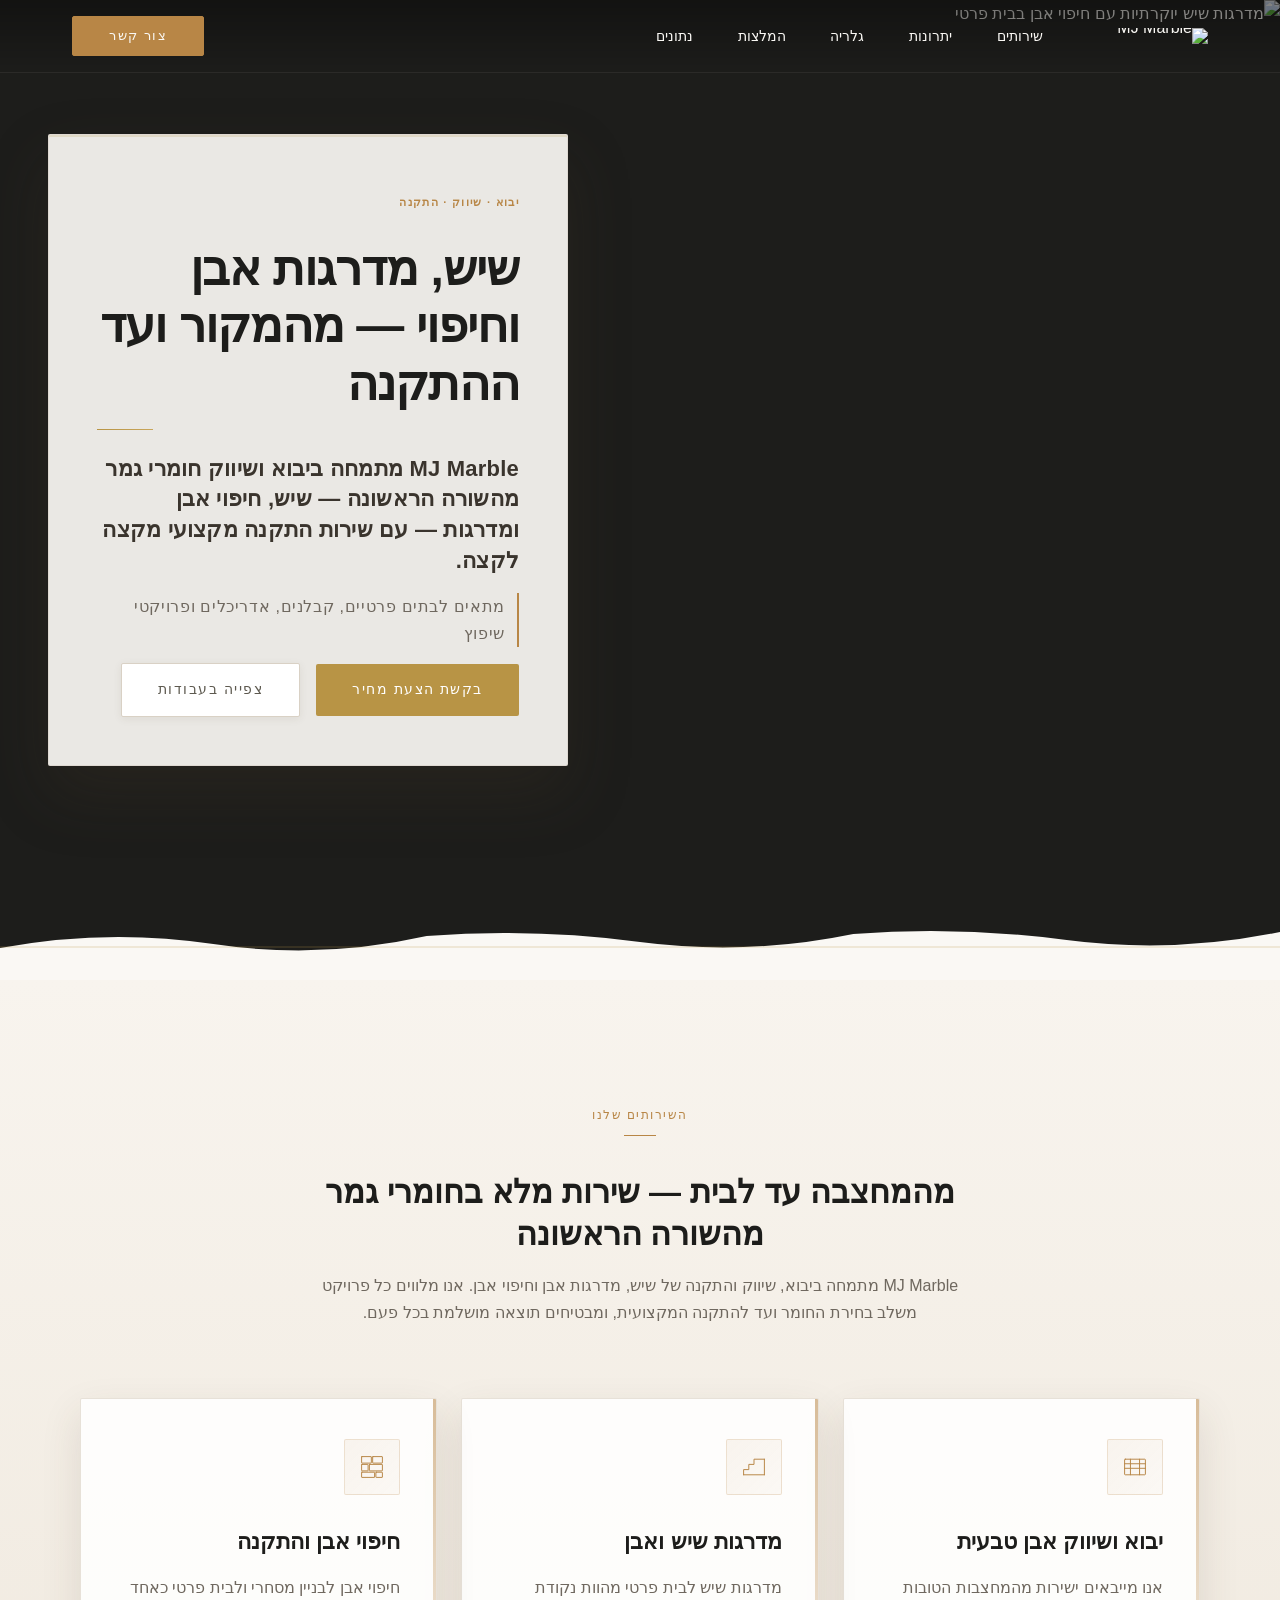
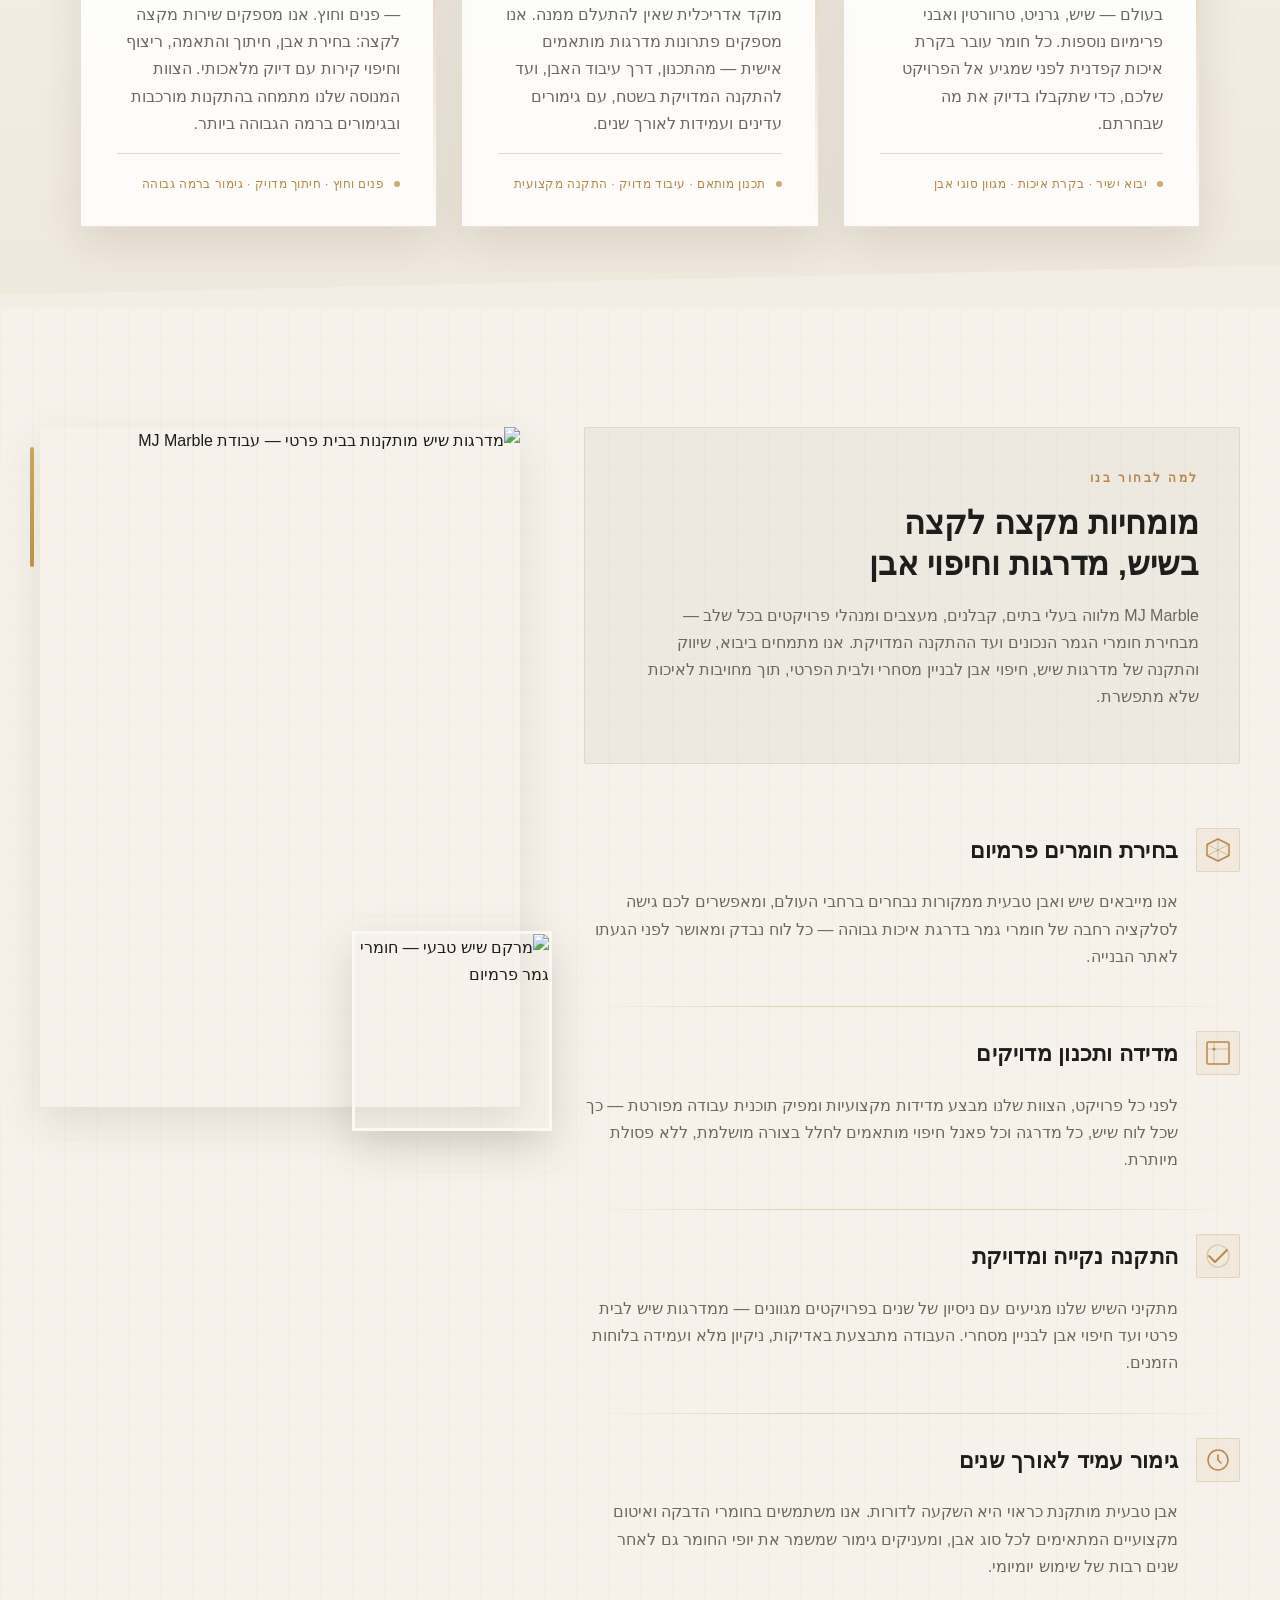
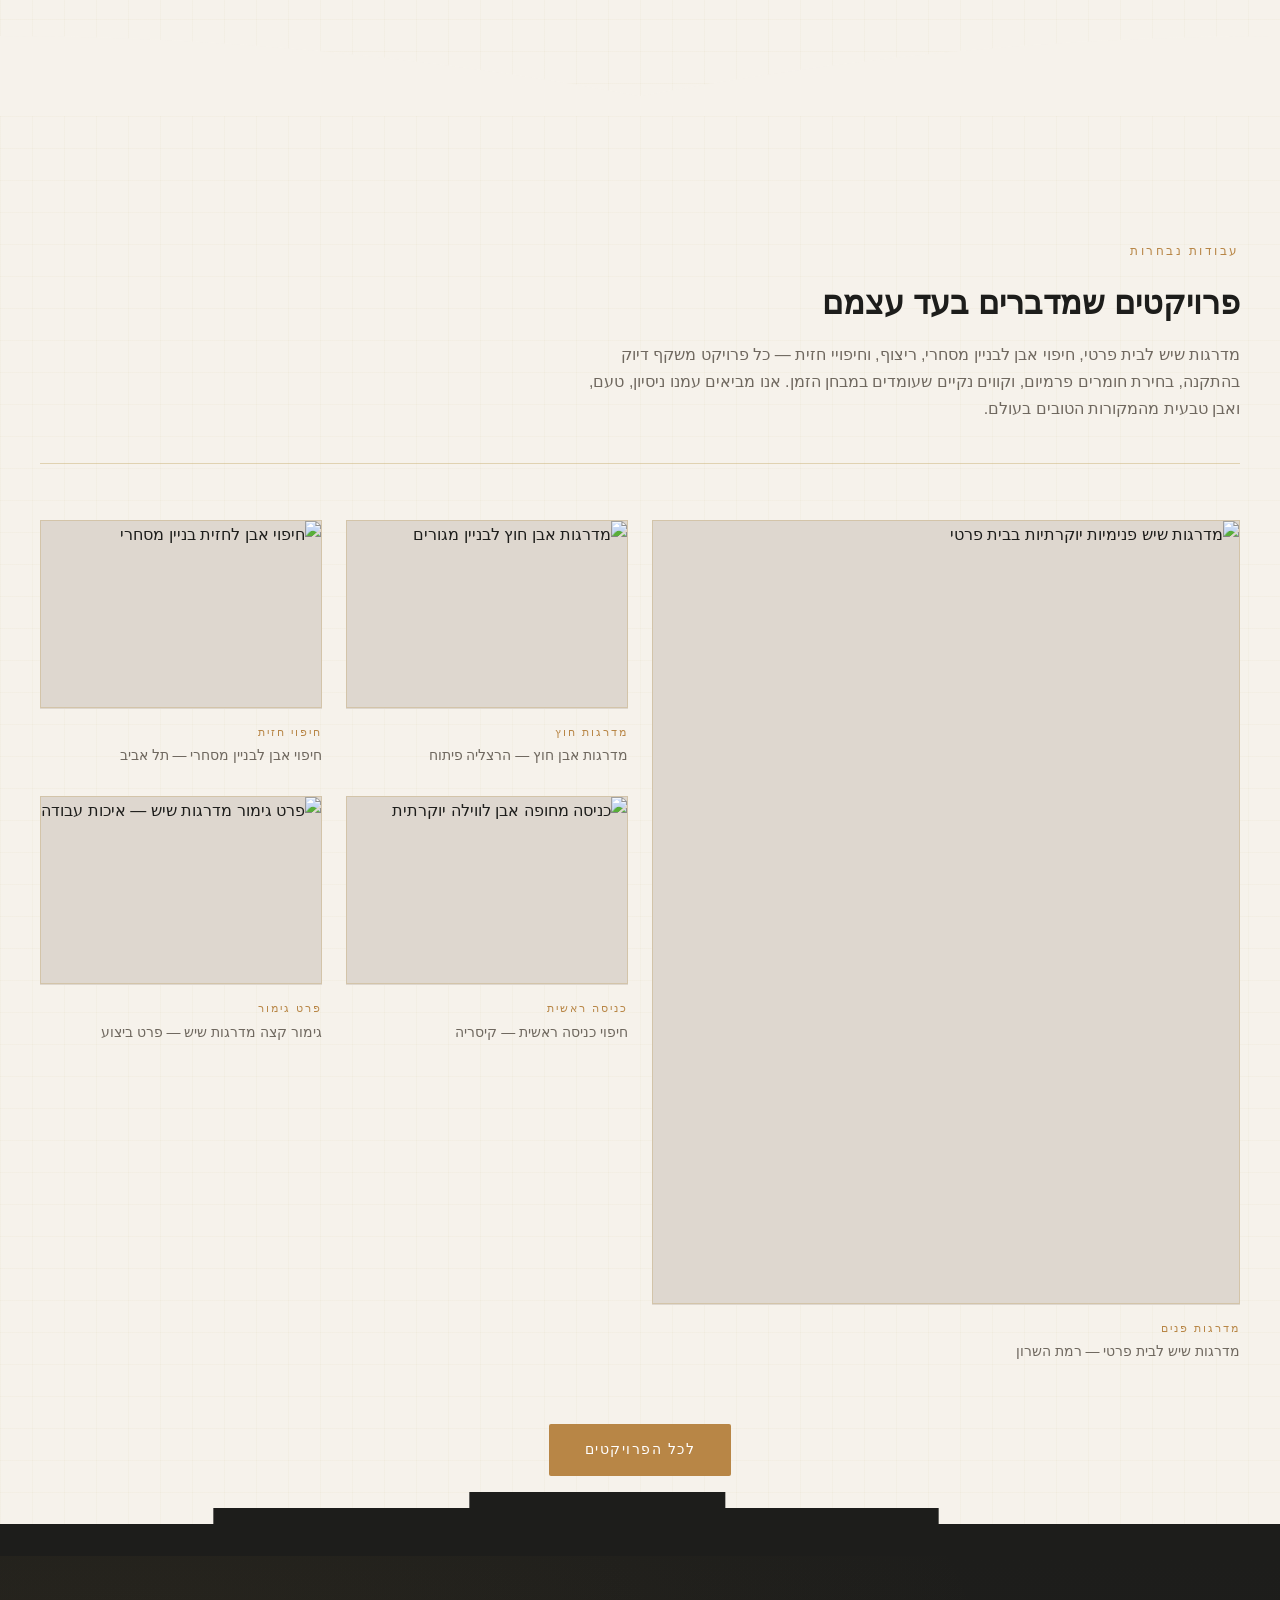
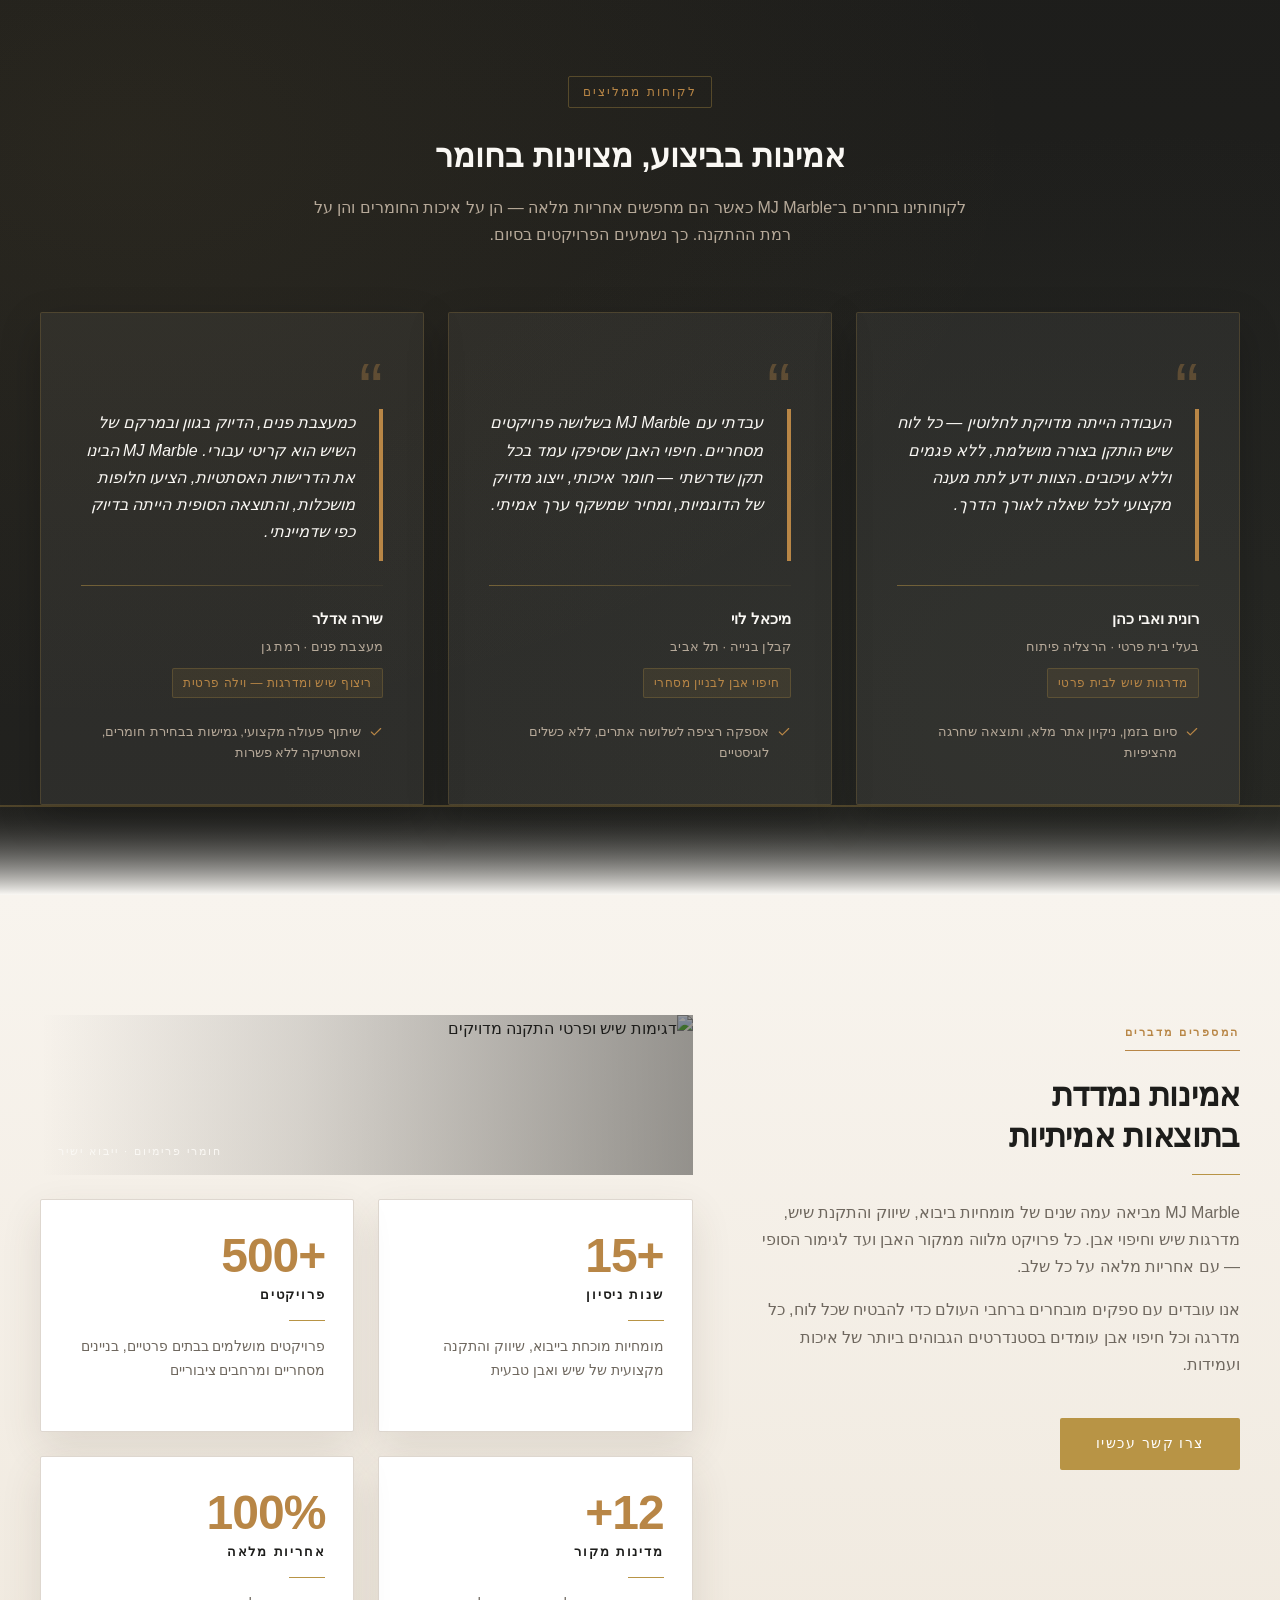
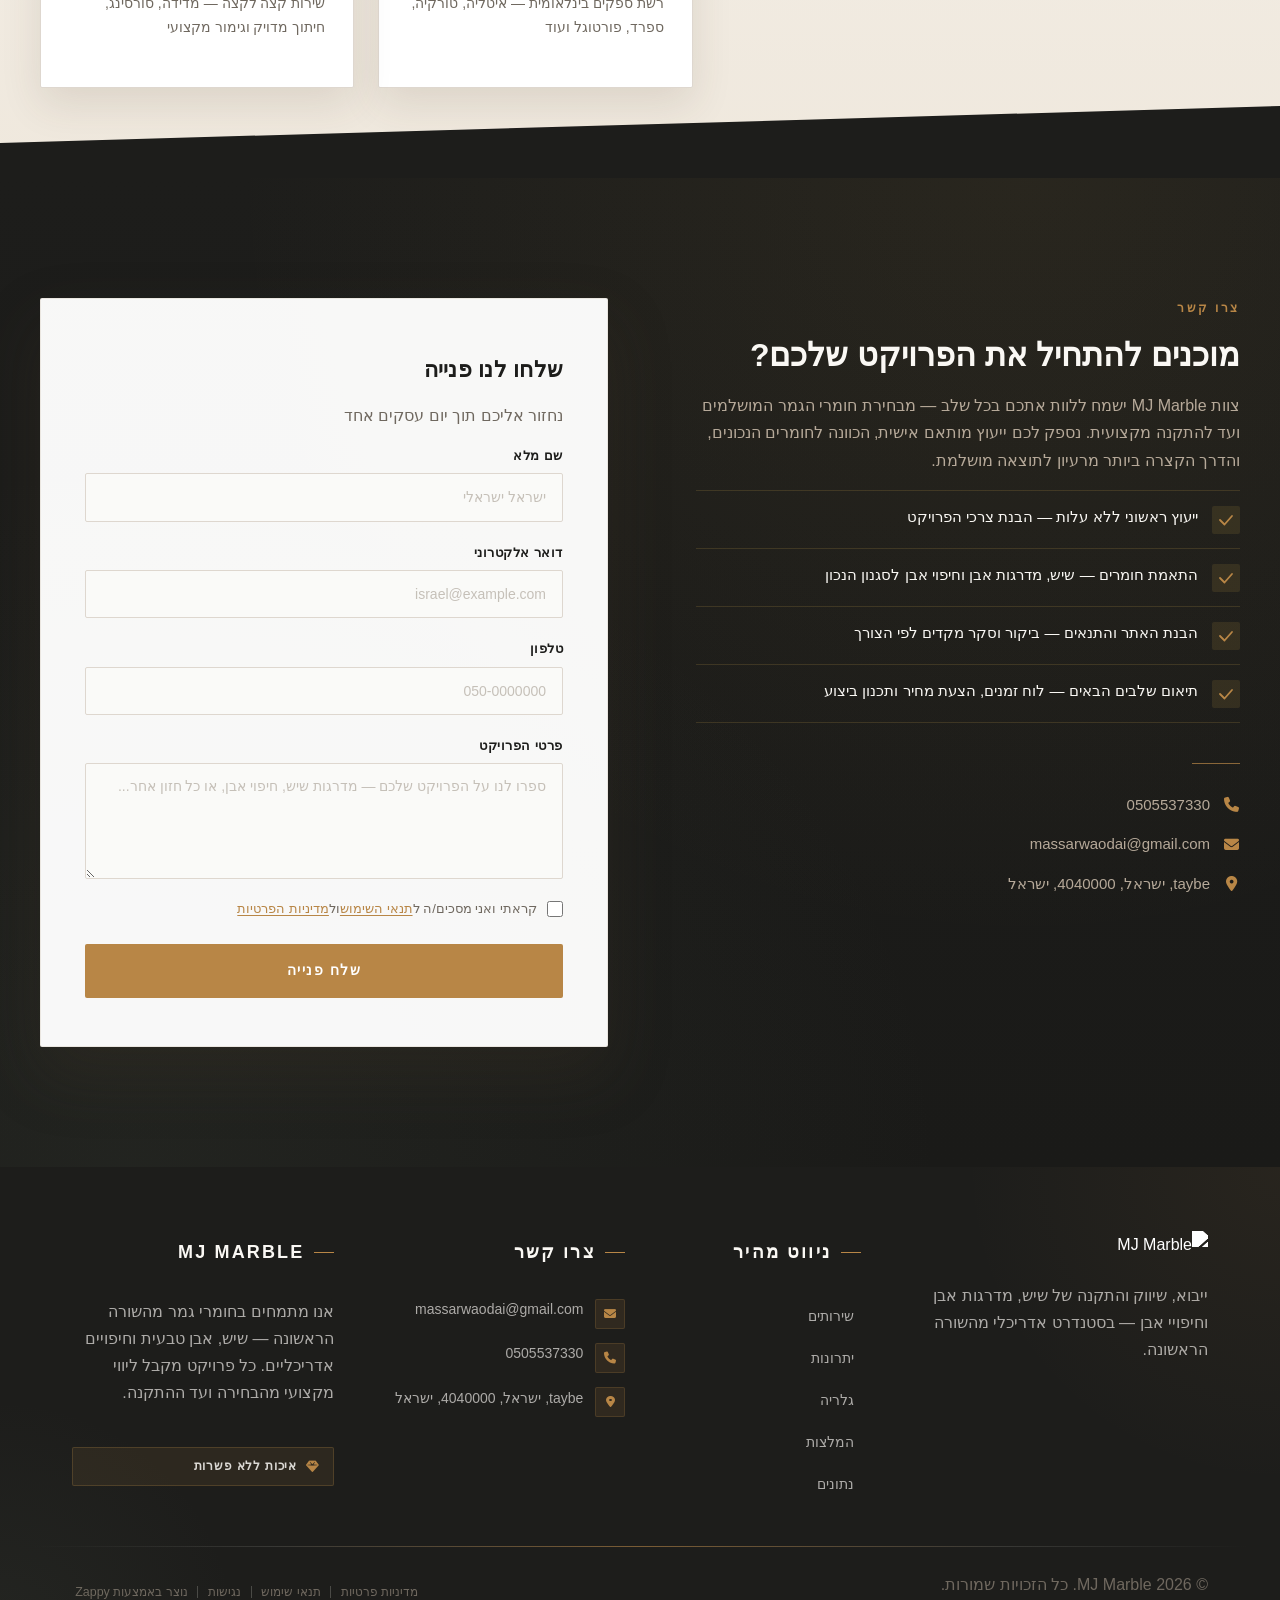
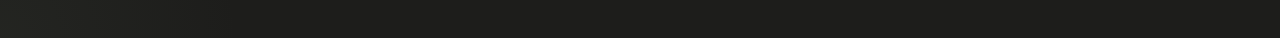
==== commit d99ee71b: "Background sync: Progressive GitHub Sync" ====
--- a/public/index.html
+++ b/public/index.html
@@ -1 +1 @@
-<!doctype html><html dir="rtl" lang="he"><head><meta charset="UTF-8"><meta content="width=device-width,initial-scale=1" name="viewport"><meta content="index, follow" name="robots"><title>מדרגות שיש — MJ Marble</title><meta content="A company specializing in the import, marketing, and installation of marble, stone stairs, and stone cladding. The business operates in the construction and fin" name="description"><meta content="מדרגות שיש, חיפוי אבן, מדרגות שיש לבית פרטי, חיפוי אבן לבניין מסחרי" name="keywords"><link href="/assets/favicon.ico" rel="icon" type="image/x-icon"><link href="/assets/favicon-16x16.png" rel="icon" type="image/png" sizes="16x16"><link href="/assets/favicon-32x32.png" rel="icon" type="image/png" sizes="32x32"><link href="/assets/favicon-48x48.png" rel="icon" type="image/png" sizes="48x48"><link href="/assets/favicon-192x192.png" rel="icon" type="image/png" sizes="192x192"><link href="/assets/favicon-512x512.png" rel="icon" type="image/png" sizes="512x512"><link href="/assets/apple-touch-icon.png" rel="apple-touch-icon"><script>!function(){"use strict";var t="1bc117a7-5213-4120-949b-9abbe0054baa",e="https://api.zappy5.com/api/analytics/track",a=18e5,n=2592e6,o=!0,i=!0,r=!0;var s=function(){var e="zappy_visitor_"+t,a=null;try{if(a=localStorage.getItem(e)){var o=JSON.parse(a),i=Date.now();if(i-o.created<n)return o.lastSeen=i,localStorage.setItem(e,JSON.stringify(o)),o.id}}catch(t){console.warn("Zappy Analytics: LocalStorage not available")}var r="zv_"+Date.now()+"_"+Math.random().toString(36).substr(2,9);try{localStorage.setItem(e,JSON.stringify({id:r,created:Date.now(),lastSeen:Date.now()}))}catch(t){}return r}(),c=function(){var e="zappy_session_"+t,n=null;try{if(n=sessionStorage.getItem(e)){var o=JSON.parse(n),i=Date.now();if(i-o.timestamp<a)return o.timestamp=i,sessionStorage.setItem(e,JSON.stringify(o)),o.id}}catch(t){console.warn("Zappy Analytics: SessionStorage not available")}var r="zs_"+Date.now()+"_"+Math.random().toString(36).substr(2,9);try{sessionStorage.setItem(e,JSON.stringify({id:r,timestamp:Date.now()}))}catch(t){}return r}();function l(a,n){n=n||{};var o={website_id:t,event_type:a,page_path:window.location.pathname,referrer:document.referrer||"direct",visitor_id:s,session_id:c,metadata:n};if(navigator.sendBeacon){var i=new Blob([JSON.stringify(o)],{type:"application/json"});navigator.sendBeacon(e,i)}else fetch(e,{method:"POST",headers:{"Content-Type":"application/json"},body:JSON.stringify(o),keepalive:!0}).catch(function(t){console.warn("Zappy Analytics: Failed to track event",t)})}o&&l("pageview",{title:document.title,url:window.location.href}),i&&document.addEventListener("click",function(t){var e=t.target;if("BUTTON"===e.tagName||e.closest("button")){var a="BUTTON"===e.tagName?e:e.closest("button");l("click",{element:"button",text:a.textContent.trim().substring(0,100),id:a.id||null,class:a.className||null})}else if("A"===e.tagName||e.closest("a")){var n="A"===e.tagName?e:e.closest("a");l("navigation",{element:"link",text:n.textContent.trim().substring(0,100),href:n.href,external:n.hostname!==window.location.hostname})}},!0),r&&document.addEventListener("submit",function(t){var e=t.target;l("form_submit",{form_id:e.id||null,form_name:e.name||null,form_action:e.action||null,form_method:e.method||"GET"})},!0);var m=Date.now();window.addEventListener("beforeunload",function(){l("page_unload",{time_on_page:Math.floor((Date.now()-m)/1e3),page_path:window.location.pathname})}),window.zappyAnalytics={track:l,getVisitorId:function(){return s},getSessionId:function(){return c}}}()</script><meta content="מדרגות שיש — MJ Marble" property="og:title"><meta content="A company specializing in the import, marketing, and installation of marble, stone stairs, and stone cladding. The business operates in the construction and fin" property="og:description"><meta content="summary_large_image" name="twitter:card"><meta content="מדרגות שיש — MJ Marble" name="twitter:title"><meta content="A company specializing in the import, marketing, and installation of marble, stone stairs, and stone cladding. The business operates in the construction and fin" name="twitter:description"><meta content="website" property="og:type"><meta content="he_IL" property="og:locale"><link href="https://cdnjs.cloudflare.com/ajax/libs/font-awesome/6.4.0/css/all.min.css" rel="stylesheet"><link href="/assets/favicon.ico" rel="icon" type="image/x-icon"><link href="/assets/favicon-16x16.png" rel="icon" type="image/png" sizes="16x16"><link href="/assets/favicon-32x32.png" rel="icon" type="image/png" sizes="32x32"><link href="/assets/favicon-48x48.png" rel="icon" type="image/png" sizes="48x48"><link href="/assets/favicon-192x192.png" rel="icon" type="image/png" sizes="192x192"><link href="/assets/favicon-512x512.png" rel="icon" type="image/png" sizes="512x512"><link href="/assets/apple-touch-icon.png" rel="apple-touch-icon"><link href="https://cdn.jsdelivr.net/npm/vanilla-cookieconsent@3/dist/cookieconsent.css" rel="stylesheet"><script src="https://cdn.jsdelivr.net/npm/vanilla-cookieconsent@3/dist/cookieconsent.umd.js"></script><script src="https://cdn.jsdelivr.net/gh/mickidum/acc_toolbar/acctoolbar/acctoolbar.min.js"></script><link href="/styles.css" rel="stylesheet"><style id="zappy-dropdown-submenu-styles">#navMenu li:has(.sub-menu),.nav-menu li:has(.sub-menu),.navbar li:has(.sub-menu),nav li:has(.sub-menu){position:relative}#navMenu .sub-menu,.nav-menu .sub-menu,.navbar .sub-menu,nav .sub-menu{display:block!important;position:absolute!important;top:100%;left:0;min-width:220px;background:#fff;border-radius:8px;box-shadow:0 8px 25px rgba(0,0,0,.15);padding:8px 0;opacity:0;visibility:hidden;transform:translateY(10px);transition:all .3s ease;z-index:1000;list-style:none;pointer-events:none}#navMenu li:hover>.sub-menu,.nav-menu li:hover>.sub-menu,.navbar li:hover>.sub-menu,nav li:hover>.sub-menu{opacity:1!important;visibility:visible!important;transform:translateY(0)!important;pointer-events:auto!important}.sub-menu li{list-style:none;margin:0;padding:0}.sub-menu a{display:block!important;padding:10px 16px!important;color:var(--text-dark,#333)!important;font-weight:500;text-decoration:none;white-space:nowrap;transition:background-color .2s}.sub-menu .zappy-nav-child>a{padding-left:28px!important;font-size:.9em!important;opacity:.85!important}[dir=rtl] .sub-menu .zappy-nav-child>a,html[lang=ar] .sub-menu .zappy-nav-child>a,html[lang=he] .sub-menu .zappy-nav-child>a{padding-left:10px!important;padding-right:28px!important}.sub-menu .zappy-nav-parent>a{font-weight:600!important}.sub-menu a:hover{background-color:#f5f5f5}[dir=rtl] .nav-menu .sub-menu,[dir=rtl] .navbar .sub-menu,[dir=rtl] nav .sub-menu,html[lang=ar] .nav-menu .sub-menu,html[lang=ar] .navbar .sub-menu,html[lang=ar] nav .sub-menu,html[lang=he] .nav-menu .sub-menu,html[lang=he] .navbar .sub-menu,html[lang=he] nav .sub-menu{left:auto!important;right:0!important}.sub-menu:empty,.sub-menu:not(:has(li)):not(:has(> a)),.sub-menu:not(:has(li:not(.zappy-hidden-menu-item))):not(:has(> a)){display:none!important;opacity:0!important;visibility:hidden!important;pointer-events:none!important}li:has(.menu-group-title):hover>.sub-menu{opacity:1!important;visibility:visible!important;transform:translateY(0)!important;pointer-events:auto!important}#navMenu>li>.menu-group-title,.nav-menu>li>.menu-group-title{display:inline-block;padding:.5rem 1rem;cursor:default;user-select:none}@media (max-width:768px){#navMenu .sub-menu,.nav-menu .sub-menu,.navbar .sub-menu,nav .sub-menu{position:static!important;transform:none!important;box-shadow:none!important;background:0 0!important;max-height:0;overflow:hidden;opacity:0;visibility:hidden;transition:max-height .3s ease,opacity .3s ease;padding:0!important;border-radius:0!important}#navMenu .sub-menu.mobile-expanded,.nav-menu .sub-menu.mobile-expanded,.navbar .sub-menu.mobile-expanded{max-height:none!important;overflow-y:visible!important;opacity:1!important;visibility:visible!important;padding:8px 0 8px 16px!important}[dir=rtl] .sub-menu.mobile-expanded,html[lang=he] .sub-menu.mobile-expanded{padding:8px 16px 8px 0!important}#navMenu li:hover>.sub-menu,.nav-menu li:hover>.sub-menu,.navbar li:hover>.sub-menu,nav li:hover>.sub-menu{opacity:0;visibility:hidden;pointer-events:none}#navMenu li>.sub-menu.mobile-expanded,.nav-menu li>.sub-menu.mobile-expanded,.navbar li>.sub-menu.mobile-expanded,nav li>.sub-menu.mobile-expanded{opacity:1!important;visibility:visible!important;pointer-events:auto!important}#navMenu li:has(.sub-menu),.nav-menu li:has(.sub-menu),.navbar li:has(.sub-menu),nav li:has(.sub-menu){display:flex!important;flex-wrap:wrap!important;align-items:center!important;position:relative!important;min-height:44px!important}#navMenu li:has(.sub-menu)>a,.nav-menu li:has(.sub-menu)>a,.navbar li:has(.sub-menu)>a,nav li:has(.sub-menu)>a{flex:1!important;min-width:0!important}#navMenu li:has(.sub-menu)>.menu-group-title,.nav-menu li:has(.sub-menu)>.menu-group-title,.navbar li:has(.sub-menu)>.menu-group-title,nav li:has(.sub-menu)>.menu-group-title{flex:1!important;min-width:0!important;padding:0!important;line-height:inherit!important}#navMenu li:has(.sub-menu)>.sub-menu,.nav-menu li:has(.sub-menu)>.sub-menu,.navbar li:has(.sub-menu)>.sub-menu,nav li:has(.sub-menu)>.sub-menu{flex-basis:100%!important;width:100%!important}#navMenu li:has(.sub-menu)>a [class*=arrow],#navMenu li:has(.sub-menu)>a [class*=chevron],.nav-menu li:has(.sub-menu)>a .fa-angle-down,.nav-menu li:has(.sub-menu)>a .fa-chevron-down,.nav-menu li:has(.sub-menu)>a [class*=arrow],.nav-menu li:has(.sub-menu)>a [class*=chevron],nav li:has(.sub-menu)>a [class*=arrow],nav li:has(.sub-menu)>a [class*=chevron]{display:none!important;visibility:hidden!important}.mobile-submenu-toggle{display:flex!important;align-items:center!important;justify-content:center!important;width:44px!important;height:auto!important;background:0 0!important;border:none!important;cursor:pointer!important;color:var(--text-light)!important;position:static!important;flex-shrink:0!important;align-self:stretch!important;z-index:2!important;padding:0!important;margin:0!important}.mobile-submenu-toggle::after{content:''!important;width:0!important;height:0!important;border-left:6px solid transparent!important;border-right:6px solid transparent!important;border-top:7px solid currentColor!important;transition:transform .3s ease!important}.mobile-submenu-toggle.expanded::after{transform:rotate(180deg)!important}.sub-menu a{padding:10px 0!important;display:block!important;color:var(--text-light)!important;white-space:normal!important}.sub-menu .zappy-nav-child>a{padding-left:28px!important;font-size:.9em!important;opacity:.85!important}[dir=rtl] .sub-menu .zappy-nav-child>a,html[lang=ar] .sub-menu .zappy-nav-child>a,html[lang=he] .sub-menu .zappy-nav-child>a{padding-left:0!important;padding-right:28px!important}.sub-menu .zappy-nav-parent>a{font-weight:600!important}#navMenu.active,.nav-menu.active{max-width:100vw!important;overflow-x:hidden!important;box-sizing:border-box!important}.navbar .sub-menu li a,.zappy-products-dropdown .sub-menu a,nav.navbar .sub-menu li a{color:var(--text-light)!important}}@media (min-width:769px){.mobile-submenu-toggle{display:none!important}}</style><style id="mobile-lang-menu-deployed-css">@media (max-width:768px){.lang-switcher,.nav-container .lang-switcher,.nav-cta-container .lang-switcher,.nav-ecommerce-icons .lang-switcher,.nav-icons-left .lang-switcher,.navbar .lang-switcher,.navbar .nav-cta-container .lang-switcher{display:none!important}.mobile-lang-menu{width:100%;border-top:1px solid rgba(128,128,128,.2);padding:8px 0 0 0;margin-top:8px}.mobile-lang-toggle{display:flex!important;align-items:center;justify-content:space-between;width:100%;padding:12px 16px;background:0 0;border:none;cursor:pointer;font-size:15px;color:inherit;font-family:inherit}.mobile-lang-toggle::after{content:'';display:inline-block;width:8px;height:8px;border-right:2px solid currentColor;border-bottom:2px solid currentColor;transform:rotate(45deg);transition:transform .3s ease;margin-left:8px}.mobile-lang-toggle.expanded::after{transform:rotate(-135deg)}.mobile-lang-options{max-height:0;overflow:hidden;transition:max-height .3s ease}.mobile-lang-options.expanded{max-height:300px}.mobile-lang-option{display:flex!important;align-items:center;gap:10px;padding:10px 24px;text-decoration:none;color:inherit;font-size:14px;font-family:inherit}.mobile-lang-option:hover{background:rgba(128,128,128,.1)}.mobile-lang-option.active{font-weight:600;opacity:.7;pointer-events:none}.mobile-lang-option img{width:20px;height:20px;border-radius:50%}}@media (min-width:769px){.mobile-lang-menu{display:none!important}}</style><style id="zappy-widget-visibility">#mic-access-tool-box,#mic-access-tool-general-button,#mic-init-access-tool #mic-access-tool-box,#mic-init-access-tool #mic-access-tool-general-button,#mic-init-access-tool .mic-access-tool-general-button,._access-icon,._access-menu,.mic-access-tool-box,.mic-access-tool-general-button,div[id*=mic-access-tool-box]{display:none!important;visibility:hidden!important;opacity:0!important;pointer-events:none!important}</style></head><body><nav class="navbar" dir="rtl"><button class="mobile-toggle" aria-label="Menu" id="mobileToggle"><svg viewBox="0 0 24 24" fill="none" height="24" width="24" class="hamburger-icon"><path d="M3 12h18M3 6h18M3 18h18" stroke="currentColor" stroke-width="2" stroke-linecap="round"></path></svg><svg viewBox="0 0 24 24" fill="none" height="24" width="24" class="close-icon" style="display:none"><path d="M18 6L6 18M6 6l12 12" stroke="currentColor" stroke-width="2" stroke-linecap="round"></path></svg></button><button class="phone-header-btn" aria-label="Call" data-phone="[business_phone]"><svg viewBox="0 0 24 24" fill="currentColor" height="20" width="20"><path d="M22 16.92v3a2 2 0 0 1-2.18 2 19.79 19.79 0 0 1-8.63-3.07 19.5 19.5 0 0 1-6-6 19.79 19.79 0 0 1-3.07-8.67A2 2 0 0 1 4.11 2h3a2 2 0 0 1 2 1.72 12.84 12.84 0 0 0 .7 2.81 2 2 0 0 1-.45 2.11L8.09 9.91a16 16 0 0 0 6 6l1.27-1.27a2 2 0 0 1 2.11-.45 12.84 12.84 0 0 0 2.81.7A2 2 0 0 1 22 16.92z"></path></svg></button><div class="nav-container"><div class="nav-right-group"><div class="nav-brand"><a href="/" class="logo-link"><img alt="MJ Marble" src="/assets/mj-marble-logo.webp" class="logo"></a></div><ul class="nav-menu" id="navMenu"><li><a href="#services">שירותים</a></li><li><a href="#benefits">יתרונות</a></li><li><a href="#showcase">גלריה</a></li><li><a href="#testimonials">המלצות</a></li><li><a href="#stats">נתונים</a></li></ul></div><div class="nav-cta-container"><a href="#contact" class="nav-cta-btn">צור קשר</a></div></div></nav><script>window.addEventListener("load",function(){const e=document.querySelector(".navbar, nav, header");if(!e)return void console.log("[Navbar] Navbar element not found");let t=document.getElementById("mobileToggle")||document.querySelector(".mobile-toggle")||document.querySelector(".hamburger")||document.querySelector(".hamburger-menu")||document.querySelector(".menu-toggle")||document.querySelector(".burger-menu")||document.querySelector('[aria-label="Menu"]')||document.querySelector('[aria-label="תפריט"]');const o=document.querySelector(".phone-header-btn"),n=window.getComputedStyle(e);let r=n.backgroundColor;if(console.log("[Navbar] Initial navbar background:",r),"transparent"===r||"rgba(0, 0, 0, 0)"===r||r.startsWith("rgba")&&r.includes(", 0)")){const e=n.backgroundImage;if(e&&"none"!==e)console.log("[Navbar] Navbar has background image/gradient, using dark text"),r="rgb(240, 240, 240)";else{const e=window.getComputedStyle(document.body).backgroundColor;console.log("[Navbar] Navbar transparent, using body background:",e),r=e}}const i=r.match(/\d+/g);if(i&&i.length>=3){const e=(.299*parseInt(i[0])+.587*parseInt(i[1])+.114*parseInt(i[2]))/255;console.log("[Navbar] Mobile button colors preserved from Claude CSS (luminance:",e.toFixed(2)+")");const n=document.createElement("style");n.id="zappy-mobile-nav-fix";document.documentElement.lang;document.documentElement.dir,n.textContent='\n        /* Hide mobile buttons on desktop, show only on mobile */\n        @media (min-width: 769px) {\n          .mobile-toggle,\n          .phone-header-btn {\n            display: none !important;\n          }\n        }\n        \n        /* Show and position mobile buttons correctly on mobile */\n        @media (max-width: 768px) {\n          .mobile-toggle,\n          .phone-header-btn {\n            position: absolute !important;\n            top: 50% !important;\n            transform: translateY(-50%) !important;\n            z-index: 1001 !important;\n            display: flex !important;\n            align-items: center !important;\n            justify-content: center !important;\n            width: 36px !important;\n            height: 36px !important;\n            border-radius: 50% !important;\n            border: none !important;\n            cursor: pointer !important;\n            padding: 6px !important;\n            background: none !important;\n            color: var(--nav-text, var(--text-light)) !important;\n          }\n          \n          /* LTR positioning (default): hamburger LEFT, phone RIGHT */\n          html:not([dir="rtl"]):not([lang="he"]):not([lang="ar"]) .mobile-toggle,\n          html[dir="ltr"] .mobile-toggle {\n            left: 12px !important;\n            right: auto !important;\n          }\n          html:not([dir="rtl"]):not([lang="he"]):not([lang="ar"]) .phone-header-btn,\n          html[dir="ltr"] .phone-header-btn {\n            right: 12px !important;\n            left: auto !important;\n          }\n          \n          /* RTL positioning: hamburger RIGHT, phone LEFT */\n          html[dir="rtl"] .mobile-toggle,\n          html[lang="he"] .mobile-toggle,\n          html[lang="ar"] .mobile-toggle {\n            right: 12px !important;\n            left: auto !important;\n          }\n          html[dir="rtl"] .phone-header-btn,\n          html[lang="he"] .phone-header-btn,\n          html[lang="ar"] .phone-header-btn {\n            left: 12px !important;\n            right: auto !important;\n          }\n          \n          /* CRITICAL: Ensure nav-container has min-height on mobile */\n          /* All children are positioned absolutely/fixed on mobile, so height:auto collapses to 0 */\n          .nav-container {\n            min-height: 70px !important;\n            position: relative !important;\n          }\n          \n          /* Ensure SVG icons are properly sized and inherit color */\n          .mobile-toggle svg,\n          .phone-header-btn svg {\n            width: 24px !important;\n            height: 24px !important;\n            /* Don\'t force display - let JavaScript control hamburger/close toggle */\n          }\n          \n          /* Reset nav-cta-container on mobile - remove desktop box-shadow/padding */\n          /* that creates a visible ghost box when CTA button is hidden */\n          .nav-cta-container {\n            box-shadow: none !important;\n            padding: 0 !important;\n          }\n          \n          /* Hide nav-cta-container entirely on mobile when there\'s no lang-switcher */\n          /* (only the CTA button is inside, and it\'s hidden on mobile) */\n          .nav-cta-container:not(:has(.lang-switcher)) {\n            display: none !important;\n          }\n          \n          /* CRITICAL: Prevent hero image fade gradient from bleeding over headline text */\n          /* The .image-fade-gradient has bottom: -30px (extends below parent) */\n          /* On mobile stacked layout, this overlaps the h1 text below the image */\n          .hero-image-column {\n            overflow: hidden !important;\n          }\n          .image-fade-gradient {\n            bottom: 0 !important;\n          }\n          \n          /* Hide desktop language switcher on mobile - hamburger menu handles it */\n          /* High specificity to override stored CSS */\n          .lang-switcher,\n          .nav-cta-container .lang-switcher,\n          .nav-container .lang-switcher,\n          .navbar .lang-switcher,\n          .navbar .nav-cta-container .lang-switcher {\n            display: none !important;\n          }\n        }\n      ';const r=document.getElementById("zappy-mobile-nav-fix");r&&r.remove(),document.head.appendChild(n),console.log("[Navbar] Critical CSS injected for mobile nav positioning");const l=window.innerWidth<=768;if(t){const e=t.querySelector(".hamburger-icon"),o=t.querySelector(".close-icon");e&&(e.style.setProperty("width","24px","important"),e.style.setProperty("height","24px","important"),e.style.setProperty("display","block","important")),o&&(o.style.setProperty("width","24px","important"),o.style.setProperty("height","24px","important"),o.style.setProperty("display","none","important")),l?(t.style.setProperty("position","absolute","important"),t.style.setProperty("top","50%","important"),t.style.setProperty("transform","translateY(-50%)","important"),t.style.setProperty("z-index","1001","important"),t.style.removeProperty("left"),t.style.removeProperty("right"),console.log("[Navbar] Mobile toggle positioning applied (mobile viewport)")):(t.style.removeProperty("position"),t.style.removeProperty("top"),t.style.removeProperty("transform"),t.style.removeProperty("z-index"),t.style.removeProperty("left"),t.style.removeProperty("right"),console.log("[Navbar] Desktop viewport - cleared mobile toggle inline positioning"))}if(o){const e=o.querySelector("svg");e&&(e.style.width="24px",e.style.height="24px",e.setAttribute("width","24"),e.setAttribute("height","24")),l?(o.style.setProperty("position","absolute","important"),o.style.setProperty("top","50%","important"),o.style.setProperty("transform","translateY(-50%)","important"),o.style.setProperty("z-index","1001","important"),o.style.removeProperty("left"),o.style.removeProperty("right"),console.log("[Navbar] Phone button positioning applied (mobile viewport)")):(o.style.removeProperty("position"),o.style.removeProperty("top"),o.style.removeProperty("transform"),o.style.removeProperty("z-index"),o.style.removeProperty("left"),o.style.removeProperty("right"),console.log("[Navbar] Desktop viewport - cleared phone button inline positioning"))}}else console.log("[Navbar] Could not parse background color:",r);t=document.getElementById("mobileToggle")||document.querySelector(".mobile-toggle")||document.querySelector(".hamburger")||document.querySelector(".hamburger-menu")||document.querySelector(".menu-toggle")||document.querySelector(".burger-menu")||document.querySelector('[aria-label="Menu"]')||document.querySelector('[aria-label="תפריט"]');const l=document.getElementById("navMenu")||document.querySelector(".nav-menu")||document.querySelector(".nav-links")||document.querySelector("nav ul:not(.submenu)");if(!t||!l)return void console.log("[Navbar] Mobile toggle or menu not found:",{toggle:!!t,menu:!!l});l.id||(l.id="navMenu"),console.log("[Navbar] Initializing mobile menu...");const a=t.cloneNode(!0);t.parentNode.replaceChild(a,t),a.addEventListener("click",function(e){e.preventDefault(),e.stopPropagation();const t=this.querySelector(".hamburger-icon"),o=this.querySelector(".close-icon");l.classList.contains("active")?(l.classList.remove("active"),t&&t.style.setProperty("display","block","important"),o&&o.style.setProperty("display","none","important"),document.body.style.overflow="",console.log("[Navbar] Menu closed")):(l.classList.add("active"),t&&t.style.setProperty("display","none","important"),o&&o.style.setProperty("display","block","important"),document.body.style.overflow="hidden",console.log("[Navbar] Menu opened"))}),l.querySelectorAll("a").forEach(function(e){e.addEventListener("click",function(){if("#"===this.getAttribute("href"))return;const e=a.querySelector(".hamburger-icon"),t=a.querySelector(".close-icon");l.classList.remove("active"),e&&e.style.setProperty("display","block","important"),t&&t.style.setProperty("display","none","important"),document.body.style.overflow="",console.log("[Navbar] Menu closed (link clicked)")})});var s=l.querySelectorAll(".dropdown-toggle");s.forEach(function(e){e.addEventListener("click",function(e){e.preventDefault(),e.stopPropagation();var t=this.closest(".nav-dropdown");t&&(t.parentNode.querySelectorAll(".nav-dropdown.open").forEach(function(e){e!==t&&e.classList.remove("open")}),t.classList.toggle("open"),console.log("[Navbar] Dropdown toggled:",t.classList.contains("open")?"open":"closed"))})}),document.addEventListener("click",function(e){e.target.closest(".nav-dropdown")||document.querySelectorAll(".nav-dropdown.open").forEach(function(e){e.classList.remove("open")})}),console.log("[Navbar] Dropdown handlers initialized for "+s.length+" dropdowns"),o&&o.addEventListener("click",function(){const e=document.querySelectorAll('a[href^="tel:"]'),t=e.length>0?e[0].getAttribute("href").replace("tel:",""):"[business_phone]";window.location.href="tel:"+t,console.log("[Navbar] Phone button clicked")}),console.log("[Navbar] Mobile menu initialized successfully");const p=function(){const e=document.querySelector(".whatsapp-float");e&&(window.innerWidth>=769?(e.style.setProperty("display","none","important"),e.style.setProperty("visibility","hidden","important"),e.style.setProperty("opacity","0","important"),e.style.setProperty("pointer-events","none","important"),console.log("[WhatsApp] Button hidden on desktop")):(e.style.removeProperty("display"),e.style.removeProperty("visibility"),e.style.removeProperty("opacity"),e.style.removeProperty("pointer-events"),console.log("[WhatsApp] Button visible on mobile")))};let c;p(),window.addEventListener("resize",function(){clearTimeout(c),c=setTimeout(p,100)})})</script><main><section class="index-hero-section" data-layout-spec="בית-hero" dir="rtl" id="hero" data-hero-type="fullscreen-scrim"><div class="index-hero-bg"><img alt="מדרגות שיש יוקרתיות עם חיפוי אבן בבית פרטי" src="/assets/site-index-hero-image-1.webp" data-context="Bright daylight architectural photography of a luxurious white marble staircase in an upscale Israeli residential interior. Wide stone steps with precise stone cladding on risers, polished marble surfaces catching natural light from large windows. Clean, premium, architectural photography style with warm natural tones. High-end construction finishing materials showcase." data-placeholder="index-hero-image-1" height="700" width="1200" data-hero-bg="true"></div><div class="index-hero-scrim" aria-hidden="true"></div><div class="index-hero-container"><div class="index-hero-card"><span class="index-hero-label">יבוא · שיווק · התקנה</span><h1 class="index-hero-h1">שיש, מדרגות אבן<br>וחיפוי — מהמקור ועד ההתקנה</h1><div class="index-hero-rule" aria-hidden="true"></div><h3 class="index-hero-subtitle">MJ Marble מתמחה ביבוא ושיווק חומרי גמר מהשורה הראשונה — שיש, חיפוי אבן ומדרגות — עם שירות התקנה מקצועי מקצה לקצה.</h3><p class="index-hero-trust">מתאים לבתים פרטיים, קבלנים, אדריכלים ופרויקטי שיפוץ</p><div class="index-hero-ctas"><a href="#contact" class="index-hero-btn-primary">בקשת הצעת מחיר</a><a href="#gallery" class="index-hero-btn-secondary">צפייה בעבודות</a></div></div></div><div class="index-hero-divider-wrapper"><svg viewBox="0 0 1440 80" xmlns="http://www.w3.org/2000/svg" aria-hidden="true" data-no-icon-edit="true" preserveAspectRatio="none"><path d="M0,80 L0,48 Q120,28 240,44 T480,36 Q600,28 720,42 T960,34 Q1080,26 1200,40 T1440,32 L1440,80 Z" fill="#FAF8F4"></path><line x1="0" x2="1440" y1="47" y2="47" opacity="0.45" stroke="#B89445" stroke-width="0.8"></line></svg></div></section><section class="index-services-section" data-layout-spec="בית-services" dir="rtl" id="services"><div class="index-services-container"><div class="index-services-intro"><span class="index-services-eyebrow">השירותים שלנו</span><h2 class="index-services-heading">מהמחצבה עד לבית — שירות מלא בחומרי גמר מהשורה הראשונה</h2><p class="index-services-subheading">MJ Marble מתמחה ביבוא, שיווק והתקנה של שיש, מדרגות אבן וחיפוי אבן. אנו מלווים כל פרויקט משלב בחירת החומר ועד להתקנה המקצועית, ומבטיחים תוצאה מושלמת בכל פעם.</p></div><div class="index-services-grid"><article class="index-services-card"><div class="index-services-card-icon-area"><svg viewBox="0 0 40 40" xmlns="http://www.w3.org/2000/svg" aria-hidden="true" data-element-type="icon" data-icon-type="svg" fill="none" height="40" width="40" stroke="currentColor" stroke-linecap="round" stroke-linejoin="round" stroke-width="1.5"><rect height="24" width="32" x="4" y="8" rx="1"></rect><line x1="4" x2="36" y1="15" y2="15"></line><line x1="4" x2="36" y1="22" y2="22"></line><line x1="13" x2="13" y1="8" y2="32"></line><line x1="27" x2="27" y1="8" y2="32"></line></svg></div><div class="index-services-card-body"><h3 class="index-services-card-title">יבוא ושיווק אבן טבעית</h3><p class="index-services-card-desc">אנו מייבאים ישירות מהמחצבות הטובות בעולם — שיש, גרניט, טרוורטין ואבני פרימיום נוספות. כל חומר עובר בקרת איכות קפדנית לפני שמגיע אל הפרויקט שלכם, כדי שתקבלו בדיוק את מה שבחרתם.</p><div class="index-services-card-tech"><span class="index-services-tech-dot"></span><span>יבוא ישיר · בקרת איכות · מגוון סוגי אבן</span></div></div></article><article class="index-services-card"><div class="index-services-card-icon-area"><svg viewBox="0 0 40 40" xmlns="http://www.w3.org/2000/svg" aria-hidden="true" data-element-type="icon" data-icon-type="svg" fill="none" height="40" width="40" stroke="currentColor" stroke-linecap="round" stroke-linejoin="round" stroke-width="1.5"><polyline points="4,32 4,24 12,24 12,16 20,16 20,8 36,8"></polyline><line x1="4" x2="36" y1="32" y2="32"></line><line x1="36" x2="36" y1="8" y2="32"></line></svg></div><div class="index-services-card-body"><h3 class="index-services-card-title">מדרגות שיש ואבן</h3><p class="index-services-card-desc">מדרגות שיש לבית פרטי מהוות נקודת מוקד אדריכלית שאין להתעלם ממנה. אנו מספקים פתרונות מדרגות מותאמים אישית — מהתכנון, דרך עיבוד האבן, ועד להתקנה המדויקת בשטח, עם גימורים עדינים ועמידות לאורך שנים.</p><div class="index-services-card-tech"><span class="index-services-tech-dot"></span><span>תכנון מותאם · עיבוד מדויק · התקנה מקצועית</span></div></div></article><article class="index-services-card"><div class="index-services-card-icon-area"><svg viewBox="0 0 40 40" xmlns="http://www.w3.org/2000/svg" aria-hidden="true" data-element-type="icon" data-icon-type="svg" fill="none" height="40" width="40" stroke="currentColor" stroke-linecap="round" stroke-linejoin="round" stroke-width="1.5"><rect height="10" width="15" x="4" y="4" rx="0.5"></rect><rect height="10" width="15" x="21" y="4" rx="0.5"></rect><rect height="10" width="10" x="4" y="16" rx="0.5"></rect><rect height="10" width="20" x="16" y="16" rx="0.5"></rect><rect height="8" width="20" x="4" y="28" rx="0.5"></rect><rect height="8" width="10" x="26" y="28" rx="0.5"></rect></svg></div><div class="index-services-card-body"><h3 class="index-services-card-title">חיפוי אבן והתקנה</h3><p class="index-services-card-desc">חיפוי אבן לבניין מסחרי ולבית פרטי כאחד — פנים וחוץ. אנו מספקים שירות מקצה לקצה: בחירת אבן, חיתוך והתאמה, ריצוף וחיפוי קירות עם דיוק מלאכותי. הצוות המנוסה שלנו מתמחה בהתקנות מורכבות ובגימורים ברמה הגבוהה ביותר.</p><div class="index-services-card-tech"><span class="index-services-tech-dot"></span><span>פנים וחוץ · חיתוך מדויק · גימור ברמה גבוהה</span></div></div></article></div></div><div class="index-services-divider-wrapper"><svg viewBox="0 0 1440 60" xmlns="http://www.w3.org/2000/svg" aria-hidden="true" data-no-icon-edit="true" preserveAspectRatio="none"><polygon fill="#EFE8DD" points="0,60 1440,60 1440,18 0,60"></polygon><polygon fill="#F8F4EE" points="0,60 1440,60 1440,18 0,48" opacity="0.5"></polygon></svg></div></section><section class="index-benefits-section" data-layout-spec="בית-benefits" dir="rtl" id="benefits"><div class="index-benefits-container"><div class="index-benefits-content"><div class="index-benefits-taupe-panel"><div class="index-benefits-label">למה לבחור בנו</div><h2 class="index-benefits-heading">מומחיות מקצה לקצה<br>בשיש, מדרגות וחיפוי אבן</h2><p class="index-benefits-intro">MJ Marble מלווה בעלי בתים, קבלנים, מעצבים ומנהלי פרויקטים בכל שלב — מבחירת חומרי הגמר הנכונים ועד ההתקנה המדויקת. אנו מתמחים ביבוא, שיווק והתקנה של מדרגות שיש, חיפוי אבן לבניין מסחרי ולבית הפרטי, תוך מחויבות לאיכות שלא מתפשרת.</p></div><ul class="index-benefits-list"><li class="index-benefits-item"><div class="index-benefits-item-inner"><div class="index-benefits-item-icon"><svg viewBox="0 0 28 28" xmlns="http://www.w3.org/2000/svg" aria-hidden="true" data-element-type="icon" data-icon-type="svg" fill="none" height="28" width="28"><path d="M14 3L25 8.5V19.5L14 25L3 19.5V8.5L14 3Z" stroke="currentColor" stroke-width="1.5" stroke-linejoin="round"></path><path d="M14 3V25M3 8.5L25 19.5M25 8.5L3 19.5" stroke="currentColor" stroke-width="1" stroke-opacity="0.45"></path></svg></div><div class="index-benefits-item-body"><h3 class="index-benefits-item-title">בחירת חומרים פרמיום</h3><p class="index-benefits-item-text">אנו מייבאים שיש ואבן טבעית ממקורות נבחרים ברחבי העולם, ומאפשרים לכם גישה לסלקציה רחבה של חומרי גמר בדרגת איכות גבוהה — כל לוח נבדק ומאושר לפני הגעתו לאתר הבנייה.</p></div></div><div class="index-benefits-divider" aria-hidden="true"></div></li><li class="index-benefits-item"><div class="index-benefits-item-inner"><div class="index-benefits-item-icon"><svg viewBox="0 0 28 28" xmlns="http://www.w3.org/2000/svg" aria-hidden="true" data-element-type="icon" data-icon-type="svg" fill="none" height="28" width="28"><rect height="22" width="22" x="3" y="3" rx="1" stroke="currentColor" stroke-width="1.5"></rect><path d="M3 10H25M10 3V25" stroke="currentColor" stroke-width="1" stroke-opacity="0.45"></path><circle cx="10" cy="10" r="1.5" fill="currentColor"></circle></svg></div><div class="index-benefits-item-body"><h3 class="index-benefits-item-title">מדידה ותכנון מדויקים</h3><p class="index-benefits-item-text">לפני כל פרויקט, הצוות שלנו מבצע מדידות מקצועיות ומפיק תוכנית עבודה מפורטת — כך שכל לוח שיש, כל מדרגה וכל פאנל חיפוי מותאמים לחלל בצורה מושלמת, ללא פסולת מיותרת.</p></div></div><div class="index-benefits-divider" aria-hidden="true"></div></li><li class="index-benefits-item"><div class="index-benefits-item-inner"><div class="index-benefits-item-icon"><svg viewBox="0 0 28 28" xmlns="http://www.w3.org/2000/svg" aria-hidden="true" data-element-type="icon" data-icon-type="svg" fill="none" height="28" width="28"><path d="M5 14L11 20L23 8" stroke="currentColor" stroke-width="1.8" stroke-linecap="round" stroke-linejoin="round"></path><circle cx="14" cy="14" r="11" stroke="currentColor" stroke-opacity="0.35" stroke-width="1.2"></circle></svg></div><div class="index-benefits-item-body"><h3 class="index-benefits-item-title">התקנה נקייה ומדויקת</h3><p class="index-benefits-item-text">מתקיני השיש שלנו מגיעים עם ניסיון של שנים בפרויקטים מגוונים — ממדרגות שיש לבית פרטי ועד חיפוי אבן לבניין מסחרי. העבודה מתבצעת באדיקות, ניקיון מלא ועמידה בלוחות הזמנים.</p></div></div><div class="index-benefits-divider" aria-hidden="true"></div></li><li class="index-benefits-item"><div class="index-benefits-item-inner"><div class="index-benefits-item-icon"><svg viewBox="0 0 28 28" xmlns="http://www.w3.org/2000/svg" aria-hidden="true" data-element-type="icon" data-icon-type="svg" fill="none" height="28" width="28"><path d="M14 4C8.477 4 4 8.477 4 14s4.477 10 10 10 10-4.477 10-10S19.523 4 14 4z" stroke="currentColor" stroke-width="1.5"></path><path d="M14 9v5l3 3" stroke="currentColor" stroke-width="1.6" stroke-linecap="round"></path></svg></div><div class="index-benefits-item-body"><h3 class="index-benefits-item-title">גימור עמיד לאורך שנים</h3><p class="index-benefits-item-text">אבן טבעית מותקנת כראוי היא השקעה לדורות. אנו משתמשים בחומרי הדבקה ואיטום מקצועיים המתאימים לכל סוג אבן, ומעניקים גימור שמשמר את יופי החומר גם לאחר שנים רבות של שימוש יומיומי.</p></div></div></li></ul></div><div class="index-benefits-imagery"><div class="index-benefits-main-image-wrap"><img alt="מדרגות שיש מותקנות בבית פרטי — עבודת MJ Marble" src="/assets/site-index-benefits-image-1.webp" data-context="Professional marble staircase installation in a luxury Israeli private home — polished white and grey veined marble steps with precise stone cladding on the walls, warm natural light, clean architectural lines, premium craftsmanship visible in perfect joints and smooth finish" data-placeholder="index-benefits-image-1" height="720" width="560" class="index-benefits-main-img"><div class="index-benefits-accent-bar" aria-hidden="true"></div></div><div class="index-benefits-tile-wrap"><img alt="מרקם שיש טבעי — חומרי גמר פרמיום" src="/assets/site-index-benefits-image-2.webp" data-context="Close-up macro shot of natural marble stone surface texture — rich veining in warm cream and gold tones, smooth polished finish, showing the premium quality and natural beauty of imported marble material used in construction finishing" data-placeholder="index-benefits-image-2" height="220" width="220" class="index-benefits-tile-img"></div></div></div><div class="index-benefits-divider-wrapper"><svg viewBox="0 0 1440 80" xmlns="http://www.w3.org/2000/svg" aria-hidden="true" data-no-icon-edit="true" preserveAspectRatio="none"><path d="M0,80 L0,0 Q360,0 720,60 Q1080,0 1440,0 L1440,80 Z" fill="#F6F2EB"></path></svg></div></section><section class="index-showcase-section" data-layout-spec="בית-showcase" dir="rtl" id="showcase"><div class="showcase-container"><div class="showcase-header"><div class="showcase-header-inner"><span class="showcase-label">עבודות נבחרות</span><h2 class="showcase-title">פרויקטים שמדברים בעד עצמם</h2><p class="showcase-desc">מדרגות שיש לבית פרטי, חיפוי אבן לבניין מסחרי, ריצוף, וחיפויי חזית — כל פרויקט משקף דיוק בהתקנה, בחירת חומרים פרמיום, וקווים נקיים שעומדים במבחן הזמן. אנו מביאים עמנו ניסיון, טעם, ואבן טבעית מהמקורות הטובים בעולם.</p></div><div class="showcase-rule"></div></div><div class="showcase-grid"><article class="showcase-tile showcase-tile--featured"><div class="showcase-tile-frame"><img alt="מדרגות שיש פנימיות יוקרתיות בבית פרטי" src="/assets/site-index-showcase-image-1.webp" data-context="Luxury interior marble staircase in a private home, wide-angle architectural photography, bright daylight, white and cream marble steps with precise stone installation, elegant metal railing, Israeli construction and finishing materials showcase" data-placeholder="index-showcase-image-1" height="800" width="600"></div><div class="showcase-tile-caption"><span class="caption-category">מדרגות פנים</span><span class="caption-title">מדרגות שיש לבית פרטי — רמת השרון</span></div></article><div class="showcase-grid-secondary"><article class="showcase-tile showcase-tile--small"><div class="showcase-tile-frame"><img alt="מדרגות אבן חוץ לבניין מגורים" src="/assets/site-index-showcase-image-2.webp" data-context="Exterior stone stairs of a luxury residential building, natural limestone or travertine steps, outdoor architectural photography, bright sunlight, precise installation, clean geometric lines, MJ Marble stone cladding project Israel" data-placeholder="index-showcase-image-2" height="260" width="400"></div><div class="showcase-tile-caption"><span class="caption-category">מדרגות חוץ</span><span class="caption-title">מדרגות אבן חוץ — הרצליה פיתוח</span></div></article><article class="showcase-tile showcase-tile--small"><div class="showcase-tile-frame"><img alt="חיפוי אבן לחזית בניין מסחרי" src="/assets/site-index-showcase-image-3.webp" data-context="Stone facade cladding on a modern commercial building, natural stone panels installed on exterior walls, architectural photography, bright daylight, clean lines, premium stone cladding installation Israel" data-placeholder="index-showcase-image-3" height="260" width="400"></div><div class="showcase-tile-caption"><span class="caption-category">חיפוי חזית</span><span class="caption-title">חיפוי אבן לבניין מסחרי — תל אביב</span></div></article><article class="showcase-tile showcase-tile--small"><div class="showcase-tile-frame"><img alt="כניסה מחופה אבן לווילה יוקרתית" src="/assets/site-index-showcase-image-4.webp" data-context="Elegant stone-clad entrance foyer of a luxury villa, natural marble wall panels and floor, architectural interior photography, warm daylight, premium stone installation detail, entry hall design Israel" data-placeholder="index-showcase-image-4" height="260" width="400"></div><div class="showcase-tile-caption"><span class="caption-category">כניסה ראשית</span><span class="caption-title">חיפוי כניסה ראשית — קיסריה</span></div></article><article class="showcase-tile showcase-tile--small"><div class="showcase-tile-frame"><img alt="פרט גימור מדרגות שיש — איכות עבודה" src="/assets/site-index-showcase-image-5.webp" data-context="Close-up macro detail of marble stair edge and stone surface finish, precise stone cutting and polishing, natural veining and texture of premium marble, quality craftsmanship detail shot, MJ Marble installation quality" data-placeholder="index-showcase-image-5" height="260" width="400"></div><div class="showcase-tile-caption"><span class="caption-category">פרט גימור</span><span class="caption-title">גימור קצה מדרגות שיש — פרט ביצוע</span></div></article></div></div><div class="showcase-cta-row"><a href="/contact" class="btn-primary showcase-cta-btn">לכל הפרויקטים</a></div></div><div class="showcase-divider-wrapper"><svg viewBox="0 0 1200 80" xmlns="http://www.w3.org/2000/svg" aria-hidden="true" data-no-icon-edit="true" preserveAspectRatio="none"><path d="M0,80 L0,48 L200,48 L200,32 L440,32 L440,16 L680,16 L680,32 L880,32 L880,48 L1200,48 L1200,80 Z" fill="#1D1D1B"></path></svg></div></section><section class="index-testimonials-section" data-layout-spec="בית-testimonials" dir="rtl" id="testimonials"><div class="index-testimonials-container"><div class="index-testimonials-intro"><span class="index-testimonials-eyebrow">לקוחות ממליצים</span><h2 class="index-testimonials-heading">אמינות בביצוע, מצוינות בחומר</h2><p class="index-testimonials-subtext">לקוחותינו בוחרים ב־MJ Marble כאשר הם מחפשים אחריות מלאה — הן על איכות החומרים והן על רמת ההתקנה. כך נשמעים הפרויקטים בסיום.</p></div><div class="index-testimonials-grid"><article class="index-testimonials-card"><div class="index-testimonials-quote-mark" aria-hidden="true">“</div><blockquote class="index-testimonials-quote"><p>העבודה הייתה מדויקת לחלוטין — כל לוח שיש הותקן בצורה מושלמת, ללא פגמים וללא עיכובים. הצוות ידע לתת מענה מקצועי לכל שאלה לאורך הדרך.</p></blockquote><div class="index-testimonials-divider" aria-hidden="true"></div><div class="index-testimonials-meta"><div class="index-testimonials-client-info"><span class="index-testimonials-client-name">רונית ואבי כהן</span><span class="index-testimonials-client-type">בעלי בית פרטי · הרצליה פיתוח</span></div><div class="index-testimonials-project-tag">מדרגות שיש לבית פרטי</div></div><div class="index-testimonials-outcome"><svg viewBox="0 0 24 24" xmlns="http://www.w3.org/2000/svg" aria-hidden="true" data-element-type="icon" data-icon-type="svg" fill="none" height="14" width="14" stroke="currentColor" stroke-linecap="round" stroke-linejoin="round" stroke-width="2"><polyline points="20 6 9 17 4 12"></polyline></svg><span>סיום בזמן, ניקיון אתר מלא, ותוצאה שחרגה מהציפיות</span></div></article><article class="index-testimonials-card"><div class="index-testimonials-quote-mark" aria-hidden="true">“</div><blockquote class="index-testimonials-quote"><p>עבדתי עם MJ Marble בשלושה פרויקטים מסחריים. חיפוי האבן שסיפקו עמד בכל תקן שדרשתי — חומר איכותי, ייצוג מדויק של הדוגמיות, ומחיר שמשקף ערך אמיתי.</p></blockquote><div class="index-testimonials-divider" aria-hidden="true"></div><div class="index-testimonials-meta"><div class="index-testimonials-client-info"><span class="index-testimonials-client-name">מיכאל לוי</span><span class="index-testimonials-client-type">קבלן בנייה · תל אביב</span></div><div class="index-testimonials-project-tag">חיפוי אבן לבניין מסחרי</div></div><div class="index-testimonials-outcome"><svg viewBox="0 0 24 24" xmlns="http://www.w3.org/2000/svg" aria-hidden="true" data-element-type="icon" data-icon-type="svg" fill="none" height="14" width="14" stroke="currentColor" stroke-linecap="round" stroke-linejoin="round" stroke-width="2"><polyline points="20 6 9 17 4 12"></polyline></svg><span>אספקה רציפה לשלושה אתרים, ללא כשלים לוגיסטיים</span></div></article><article class="index-testimonials-card"><div class="index-testimonials-quote-mark" aria-hidden="true">“</div><blockquote class="index-testimonials-quote"><p>כמעצבת פנים, הדיוק בגוון ובמרקם של השיש הוא קריטי עבורי. MJ Marble הבינו את הדרישות האסתטיות, הציעו חלופות מושכלות, והתוצאה הסופית הייתה בדיוק כפי שדמיינתי.</p></blockquote><div class="index-testimonials-divider" aria-hidden="true"></div><div class="index-testimonials-meta"><div class="index-testimonials-client-info"><span class="index-testimonials-client-name">שירה אדלר</span><span class="index-testimonials-client-type">מעצבת פנים · רמת גן</span></div><div class="index-testimonials-project-tag">ריצוף שיש ומדרגות — וילה פרטית</div></div><div class="index-testimonials-outcome"><svg viewBox="0 0 24 24" xmlns="http://www.w3.org/2000/svg" aria-hidden="true" data-element-type="icon" data-icon-type="svg" fill="none" height="14" width="14" stroke="currentColor" stroke-linecap="round" stroke-linejoin="round" stroke-width="2"><polyline points="20 6 9 17 4 12"></polyline></svg><span>שיתוף פעולה מקצועי, גמישות בבחירת חומרים, ואסתטיקה ללא פשרות</span></div></article></div></div><div class="index-testimonials-divider-wrapper" aria-hidden="true"><svg viewBox="0 0 1280 90" xmlns="http://www.w3.org/2000/svg" aria-hidden="true" data-no-icon-edit="true" preserveAspectRatio="none"><defs><linearGradient id="testimonials-fade" x1="0" x2="0" y1="0" y2="1"><stop offset="0%" stop-color="#1D1D1B" stop-opacity="0"></stop><stop offset="100%" stop-color="#FAF8F4" stop-opacity="1"></stop></linearGradient></defs><line x1="0" x2="1280" y1="1" y2="1" opacity="0.6" stroke="#B89445" stroke-width="1"></line><rect height="90" width="1280" x="0" y="0" fill="url(#testimonials-fade)"></rect></svg></div></section><section class="index-stats-section" data-layout-spec="בית-stats" dir="rtl" id="stats"><div class="index-stats-container"><div class="index-stats-intro"><span class="index-stats-eyebrow">המספרים מדברים</span><h2 class="index-stats-heading">אמינות נמדדת<br>בתוצאות אמיתיות</h2><div class="index-stats-rule"></div><p class="index-stats-body">MJ Marble מביאה עמה שנים של מומחיות ביבוא, שיווק והתקנת שיש, מדרגות שיש וחיפוי אבן. כל פרויקט מלווה ממקור האבן ועד לגימור הסופי — עם אחריות מלאה על כל שלב.</p><p class="index-stats-body">אנו עובדים עם ספקים מובחרים ברחבי העולם כדי להבטיח שכל לוח, כל מדרגה וכל חיפוי אבן עומדים בסטנדרטים הגבוהים ביותר של איכות ועמידות.</p><a href="#contact" class="btn-primary index-stats-cta">צרו קשר עכשיו</a></div><div class="index-stats-metrics-board"><div class="index-stats-image-strip"><img alt="דגימות שיש ופרטי התקנה מדויקים" src="/assets/site-index-stats-image-1.webp" data-context="A close-up horizontal strip image showing polished marble stone surface samples with precise installation details — multiple marble slabs with varied textures, veining patterns in white, grey and beige tones, photographed from above showing the precise cuts and seamless joints of professional stone installation, studio lighting, tactile material credibility" data-placeholder="index-stats-image-1" height="160" width="600"><div class="index-stats-image-overlay"></div><span class="index-stats-image-label">חומרי פרימיום · ייבוא ישיר</span></div><div class="index-stats-grid"><article class="index-stats-card"><div class="index-stats-card-inner"><div class="index-stats-number">+15</div><div class="index-stats-unit">שנות ניסיון</div><div class="index-stats-divider-line"></div><p class="index-stats-card-desc">מומחיות מוכחת בייבוא, שיווק והתקנה מקצועית של שיש ואבן טבעית</p></div></article><article class="index-stats-card"><div class="index-stats-card-inner"><div class="index-stats-number">+500</div><div class="index-stats-unit">פרויקטים</div><div class="index-stats-divider-line"></div><p class="index-stats-card-desc">פרויקטים מושלמים בבתים פרטיים, בניינים מסחריים ומרחבים ציבוריים</p></div></article><article class="index-stats-card"><div class="index-stats-card-inner"><div class="index-stats-number">12+</div><div class="index-stats-unit">מדינות מקור</div><div class="index-stats-divider-line"></div><p class="index-stats-card-desc">רשת ספקים בינלאומית — איטליה, טורקיה, ספרד, פורטוגל ועוד</p></div></article><article class="index-stats-card"><div class="index-stats-card-inner"><div class="index-stats-number">100%</div><div class="index-stats-unit">אחריות מלאה</div><div class="index-stats-divider-line"></div><p class="index-stats-card-desc">שירות קצה לקצה — מדידה, סורסינג, חיתוך מדויק וגימור מקצועי</p></div></article></div></div></div><div class="index-stats-divider-wrapper"><svg viewBox="0 0 1280 90" xmlns="http://www.w3.org/2000/svg" aria-hidden="true" data-no-icon-edit="true" preserveAspectRatio="none"><path d="M0,90 L0,55 L1280,18 L1280,90 Z" fill="#1D1D1B"></path></svg></div></section><section class="index-contact-section" data-layout-spec="בית-contact" dir="rtl" id="contact"><div class="index-contact-container"><div class="index-contact-info"><div class="index-contact-eyebrow">צרו קשר</div><h2 class="index-contact-heading">מוכנים להתחיל את הפרויקט שלכם?</h2><p class="index-contact-subtext">צוות MJ Marble ישמח ללוות אתכם בכל שלב — מבחירת חומרי הגמר המושלמים ועד להתקנה מקצועית. נספק לכם ייעוץ מותאם אישית, הכוונה לחומרים הנכונים, והדרך הקצרה ביותר מרעיון לתוצאה מושלמת.</p><ul class="index-contact-list"><li class="index-contact-list-item"><span class="index-contact-list-icon" aria-hidden="true"><svg viewBox="0 0 18 18" xmlns="http://www.w3.org/2000/svg" data-element-type="icon" data-icon-type="svg" fill="none" height="18" width="18"><path d="M3 9L7.5 13.5L15 5" stroke="currentColor" stroke-width="1.8" stroke-linecap="round" stroke-linejoin="round"></path></svg></span><span>ייעוץ ראשוני ללא עלות — הבנת צרכי הפרויקט</span></li><li class="index-contact-list-item"><span class="index-contact-list-icon" aria-hidden="true"><svg viewBox="0 0 18 18" xmlns="http://www.w3.org/2000/svg" data-element-type="icon" data-icon-type="svg" fill="none" height="18" width="18"><path d="M3 9L7.5 13.5L15 5" stroke="currentColor" stroke-width="1.8" stroke-linecap="round" stroke-linejoin="round"></path></svg></span><span>התאמת חומרים — שיש, מדרגות אבן וחיפוי אבן לסגנון הנכון</span></li><li class="index-contact-list-item"><span class="index-contact-list-icon" aria-hidden="true"><svg viewBox="0 0 18 18" xmlns="http://www.w3.org/2000/svg" data-element-type="icon" data-icon-type="svg" fill="none" height="18" width="18"><path d="M3 9L7.5 13.5L15 5" stroke="currentColor" stroke-width="1.8" stroke-linecap="round" stroke-linejoin="round"></path></svg></span><span>הבנת האתר והתנאים — ביקור וסקר מקדים לפי הצורך</span></li><li class="index-contact-list-item"><span class="index-contact-list-icon" aria-hidden="true"><svg viewBox="0 0 18 18" xmlns="http://www.w3.org/2000/svg" data-element-type="icon" data-icon-type="svg" fill="none" height="18" width="18"><path d="M3 9L7.5 13.5L15 5" stroke="currentColor" stroke-width="1.8" stroke-linecap="round" stroke-linejoin="round"></path></svg></span><span>תיאום שלבים הבאים — לוח זמנים, הצעת מחיר ותכנון ביצוע</span></li></ul><div class="index-contact-divider" aria-hidden="true"></div><div class="index-contact-details"><div class="index-contact-detail-item"><i class="fa-solid index-contact-detail-icon fa-phone" aria-hidden="true"></i><a href="tel:[business_phone]" class="index-contact-detail-link">[business_phone]</a></div><div class="index-contact-detail-item"><i class="fa-solid index-contact-detail-icon fa-envelope" aria-hidden="true"></i><a href="mailto:[business_email]" class="index-contact-detail-link">[business_email]</a></div><div class="index-contact-detail-item"><i class="fa-solid index-contact-detail-icon fa-location-dot" aria-hidden="true"></i><a href="https://maps.google.com/?q=[business_address]" class="index-contact-detail-link" target="_blank">[business_address]</a></div></div></div><div class="index-contact-form-wrapper"><div class="index-contact-form-card"><h3 class="index-contact-form-title">שלחו לנו פנייה</h3><p class="index-contact-form-subtitle">נחזור אליכם תוך יום עסקים אחד</p><form class="contact-form index-contact-form" novalidate=""><div class="index-contact-field"><label class="index-contact-label" for="contact-name">שם מלא</label><input class="index-contact-input" name="name" type="text" id="contact-name" placeholder="ישראל ישראלי" required=""></div><div class="index-contact-field"><label class="index-contact-label" for="contact-email">דואר אלקטרוני</label><input class="index-contact-input" name="email" type="email" id="contact-email" placeholder="israel@example.com" required=""></div><div class="index-contact-field"><label class="index-contact-label" for="contact-phone">טלפון</label><input class="index-contact-input" name="phone" type="tel" id="contact-phone" placeholder="050-0000000"></div><div class="index-contact-field"><label class="index-contact-label" for="contact-message">פרטי הפרויקט</label><textarea class="index-contact-input index-contact-textarea" id="contact-message" name="message" placeholder="ספרו לנו על הפרויקט שלכם — מדרגות שיש, חיפוי אבן, או כל חזון אחר..." required="" rows="4"></textarea></div><div class="privacy-consent"><label class="privacy-consent-label"><input class="privacy-consent-checkbox" name="privacy_consent" type="checkbox" required=""><span>קראתי ואני מסכים/ה ל<a href="/terms" target="_blank">תנאי השימוש</a>ול<a href="/privacy" target="_blank">מדיניות הפרטיות</a></span></label></div><button class="btn-primary index-contact-submit" type="submit">שלח פנייה</button></form></div></div></div></section></main><footer class="site-footer" dir="rtl"><div class="footer-top"><div class="footer-container"><div class="footer-col footer-brand"><div class="footer-logo-wrap"><img alt="MJ Marble" src="/assets/mj-marble-logo.webp" class="logo"></div><p class="footer-tagline">ייבוא, שיווק והתקנה של שיש, מדרגות אבן וחיפויי אבן — בסטנדרט אדריכלי מהשורה הראשונה.</p><div class="footer-social"><a href="[facebook_handle]" aria-label="Facebook"><i class="fab fa-facebook-f"></i></a><a href="[instagram_handle]" aria-label="Instagram"><i class="fab fa-instagram"></i></a><a href="[whatsapp_handle]" aria-label="WhatsApp"><i class="fab fa-whatsapp"></i></a></div></div><div class="footer-col"><h4 class="footer-heading"><span class="heading-accent"></span>ניווט מהיר</h4><ul class="footer-links"><li><a href="#services">שירותים</a></li><li><a href="#benefits">יתרונות</a></li><li><a href="#showcase">גלריה</a></li><li><a href="#testimonials">המלצות</a></li><li><a href="#stats">נתונים</a></li></ul></div><div class="footer-col"><h4 class="footer-heading"><span class="heading-accent"></span>צרו קשר</h4><ul class="footer-contact"><li><span class="contact-icon"><i class="fas fa-envelope"></i></span><span class="contact-text"><a href="mailto:[business_email]">[business_email]</a></span></li><li><span class="contact-icon"><i class="fas fa-phone"></i></span><span class="contact-text"><a href="tel:[business_phone]">[business_phone]</a></span></li><li><a href="/"><span class="contact-icon"><i class="fas fa-map-marker-alt"></i></span><span class="contact-text">[business_address]</span></a></li></ul></div><div class="footer-col footer-statement"><h4 class="footer-heading"><span class="heading-accent"></span>MJ Marble</h4><p class="footer-statement-text">אנו מתמחים בחומרי גמר מהשורה הראשונה — שיש, אבן טבעית וחיפויים אדריכליים. כל פרויקט מקבל ליווי מקצועי מהבחירה ועד ההתקנה.</p><div class="footer-badge"><span class="badge-icon"><i class="fas fa-gem"></i></span><span class="badge-text">איכות ללא פשרות</span></div></div></div></div><div class="footer-divider"></div><div class="footer-bottom"><div class="footer-container footer-bottom-inner"><p class="footer-copyright">© 2026 MJ Marble. כל הזכויות שמורות.</p><div class="footer-legal"><a href="/privacy">מדיניות פרטיות</a><span class="legal-sep"></span><a href="/terms">תנאי שימוש</a><span class="legal-sep"></span><a href="/accessibility">נגישות</a><span class="legal-sep"></span><a href="https://zappy5.com" class="zappy-attribution" target="_blank">נוצר באמצעות Zappy</a></div></div></div></footer><a href="https://wa.me/[whatsapp_handle]" class="whatsapp-float" aria-label="WhatsApp"><i class="fab fa-whatsapp"></i></a><div data-integration="accessibility:toolbar"></div><script src="/script.js"></script><script id="zappy-mobile-submenu-script">!function(){function e(){if(window.innerWidth>768)return document.querySelectorAll(".mobile-submenu-toggle").forEach(function(e){e.remove()}),void document.querySelectorAll(".sub-menu.mobile-expanded").forEach(function(e){e.classList.remove("mobile-expanded")});document.querySelectorAll(".nav-menu li:has(.sub-menu), nav li:has(.sub-menu), .navbar li:has(.sub-menu), #navMenu li:has(.sub-menu)").forEach(function(e){if(!e.querySelector(".mobile-submenu-toggle")){var t=e.querySelector(".sub-menu"),n=e.querySelector(":scope > a");if(t&&n){var o=document.createElement("button");o.className="mobile-submenu-toggle",o.setAttribute("aria-label","Toggle submenu"),o.setAttribute("type","button"),n.insertAdjacentElement("afterend",o),o.addEventListener("click",function(e){e.preventDefault(),e.stopPropagation(),document.querySelectorAll(".sub-menu.mobile-expanded").forEach(function(e){if(e!==t){e.classList.remove("mobile-expanded");var n=e.parentElement.querySelector(".mobile-submenu-toggle");n&&n.classList.remove("expanded")}}),t.classList.toggle("mobile-expanded"),o.classList.toggle("expanded")})}}})}var t;"loading"===document.readyState?document.addEventListener("DOMContentLoaded",e):e(),window.addEventListener("resize",function(){clearTimeout(t),t=setTimeout(e,250)});var n=new MutationObserver(function(t){t.forEach(function(t){if("attributes"===t.type){var n=t.target;n.classList&&(n.classList.contains("active")||n.classList.contains("open"))&&setTimeout(e,100)}})});setTimeout(function(){document.querySelectorAll(".mobile-menu, .nav-menu, #navMenu, nav").forEach(function(e){n.observe(e,{attributes:!0,attributeFilter:["class","style"]})})},500)}()</script><script id="zappy-navbar-scroll-effect">!function(){var e=document.querySelector("nav.navbar,.navbar:not(.zappy-catalog-menu)"),t=document.querySelector(".zappy-catalog-menu,#zappy-catalog-menu");if(e){var r="rgba(250,248,244,0.85)",o=getComputedStyle(document.documentElement),a=o.getPropertyValue("--text-dark").trim()||"#1a1a1a",s=(o.getPropertyValue("--text-light").trim(),a);e.style.transition="background 0.3s ease,backdrop-filter 0.3s ease,-webkit-backdrop-filter 0.3s ease,box-shadow 0.3s ease",t&&(t.style.transition="background 0.3s ease,backdrop-filter 0.3s ease,-webkit-backdrop-filter 0.3s ease");var n="a,.navbar-brand,.navbar-brand a,.dropdown-toggle,.mobile-toggle,.phone-header-btn,.mobile-hamburger-btn,.mobile-close-btn,.mobile-submenu-toggle,.nav-link",l=["cart-link","login-link","nav-search-toggle","search-toggle"];window.addEventListener("scroll",f,{passive:!0}),window.addEventListener("resize",f,{passive:!0}),f();var i=document.querySelector('section[class*="hero"],[data-hero-type],main>section:first-child'),d=!1;if(i){var p=getComputedStyle(i),c=p.backgroundImage;if(c&&"none"!==c)if(-1!==c.indexOf("url(")){var b=p.backgroundColor.match(/\d+/g);d=!(b&&b.length>=3)||h(parseInt(b[0]),parseInt(b[1]),parseInt(b[2]))<.4}else if(-1!==c.indexOf("gradient")){var y=c.match(/rgba?\(\s*(\d+)\s*,\s*(\d+)\s*,\s*(\d+)/g);if(y&&y.length>0){for(var g=0,m=0;m<y.length;m++){var u=y[m].match(/\d+/g);g+=h(parseInt(u[0]),parseInt(u[1]),parseInt(u[2]))}d=g/y.length<.4}else d=!0}else d=!0;else{var k=p.backgroundColor.match(/\d+/g);k&&k.length>=3&&(d=h(parseInt(k[0]),parseInt(k[1]),parseInt(k[2]))<.4)}}d||(window.removeEventListener("scroll",f),window.removeEventListener("resize",f),e.classList.add("scrolled"),window.innerWidth>768&&(e.style.setProperty("--frosted-text",s),e.style.setProperty("background-image","none","important"),e.style.setProperty("background-color",r,"important"),e.style.backdropFilter="blur(12px)",e.style.webkitBackdropFilter="blur(12px)",e.style.boxShadow="0 2px 16px rgba(0,0,0,0.12)",w(e,s)),t&&(t.classList.add("scrolled"),window.innerWidth>768&&(t.style.setProperty("background",r,"important"),t.style.setProperty("backdrop-filter","blur(12px)","important"),t.style.setProperty("-webkit-backdrop-filter","blur(12px)","important"),w(t,s))),window._zappyNavNoDarkHero=!0)}function w(e,t){for(var r=e.querySelectorAll(n),o=0;o<r.length;o++){var a=!1;(r[o].closest(".sub-menu")||r[o].closest(".dropdown-menu"))&&(a=!0);for(var s=0;s<l.length;s++)if(r[o].classList.contains(l[s])){a=!0;break}a||r[o].style.setProperty("color",t,"important")}}function v(e){for(var t=e.querySelectorAll(n),r=0;r<t.length;r++)t[r].closest(".sub-menu")||t[r].closest(".dropdown-menu")||t[r].style.removeProperty("color")}function f(){if(!window._zappyNavNoDarkHero){if(window.innerWidth<=768)return e.classList.remove("scrolled"),v(e),void(t&&(t.classList.remove("scrolled"),v(t)));(window.scrollY||window.pageYOffset)>60?(e.classList.add("scrolled"),e.style.setProperty("background-color",r,"important"),e.style.setProperty("background-image","none","important"),e.style.setProperty("--frosted-text",s),e.style.backdropFilter="blur(12px)",e.style.webkitBackdropFilter="blur(12px)",e.style.boxShadow="0 2px 16px rgba(0,0,0,0.12)",w(e,s),t&&(t.classList.add("scrolled"),t.style.setProperty("background",r,"important"),t.style.setProperty("backdrop-filter","blur(12px)","important"),t.style.setProperty("-webkit-backdrop-filter","blur(12px)","important"),w(t,s))):(e.classList.remove("scrolled"),e.style.setProperty("background-color","transparent","important"),e.style.removeProperty("background-image"),e.style.removeProperty("--frosted-text"),e.style.backdropFilter="none",e.style.webkitBackdropFilter="none",e.style.boxShadow="none",v(e),t&&(t.classList.remove("scrolled"),t.style.setProperty("background","transparent","important"),t.style.setProperty("backdrop-filter","none","important"),t.style.setProperty("-webkit-backdrop-filter","none","important"),v(t)))}}function h(e,t,r){return t/=255,r/=255,.2126*(e=(e/=255)<=.03928?e/12.92:Math.pow((e+.055)/1.055,2.4))+.7152*(t=t<=.03928?t/12.92:Math.pow((t+.055)/1.055,2.4))+.0722*(r=r<=.03928?r/12.92:Math.pow((r+.055)/1.055,2.4))}}()</script><script id="zappy-mobile-lang-menu-script">!function(){function e(){if(window.innerWidth>768){var e=document.querySelector(".mobile-lang-menu");e&&e.remove()}else if(!document.querySelector(".mobile-lang-menu")){var n=document.querySelector(".lang-switcher");if(n){var a=n.querySelector(".lang-switcher-dropdown");if(a){var i=a.querySelectorAll(".lang-option");if(0!==i.length){var t=document.getElementById("navMenu")||document.querySelector(".nav-menu")||document.querySelector("nav ul");if(t){var l=document.documentElement.lang||"en",s=document.createElement("div");s.className="mobile-lang-menu";var c={he:{name:"עברית",flag:"https://api.iconify.design/circle-flags/il.svg"},en:{name:"English",flag:"https://api.iconify.design/circle-flags/us.svg"},ar:{name:"العربية",flag:"https://api.iconify.design/circle-flags/sa.svg"},fr:{name:"Français",flag:"https://api.iconify.design/circle-flags/fr.svg"},es:{name:"Español",flag:"https://api.iconify.design/circle-flags/es.svg"},de:{name:"Deutsch",flag:"https://api.iconify.design/circle-flags/de.svg"},ru:{name:"Русский",flag:"https://api.iconify.design/circle-flags/ru.svg"},zh:{name:"中文",flag:"https://api.iconify.design/circle-flags/cn.svg"},ja:{name:"日本語",flag:"https://api.iconify.design/circle-flags/jp.svg"},pt:{name:"Português",flag:"https://api.iconify.design/circle-flags/br.svg"},it:{name:"Italiano",flag:"https://api.iconify.design/circle-flags/it.svg"},ko:{name:"한국어",flag:"https://api.iconify.design/circle-flags/kr.svg"}}[l]||{name:l,flag:""},r=document.createElement("button");r.className="mobile-lang-toggle",r.type="button";var g=c.flag?'<img src="'+c.flag+'" width="20" height="20" alt="" style="border-radius:50%;margin-right:8px;margin-left:8px;">':"";r.innerHTML=g+c.name,s.appendChild(r);var o=document.createElement("div");o.className="mobile-lang-options";var d=document.createElement("a");d.className="mobile-lang-option active",d.href="#",d.innerHTML=g+c.name,o.appendChild(d),i.forEach(function(e){var n=document.createElement("a");n.className="mobile-lang-option",n.href=e.getAttribute("href"),n.innerHTML=e.innerHTML,o.appendChild(n)}),s.appendChild(o),t.appendChild(s),r.addEventListener("click",function(e){e.preventDefault(),e.stopPropagation(),r.classList.toggle("expanded"),o.classList.toggle("expanded")})}}}}}}"loading"===document.readyState?document.addEventListener("DOMContentLoaded",e):e(),window.addEventListener("resize",function(){clearTimeout(window._mlrt),window._mlrt=setTimeout(e,250)})}()</script></body></html>+<!doctype html><html dir="rtl" lang="he"><head><meta charset="UTF-8"><meta content="width=device-width,initial-scale=1" name="viewport"><meta content="index, follow" name="robots"><title>מדרגות שיש — MJ Marble</title><meta content="A company specializing in the import, marketing, and installation of marble, stone stairs, and stone cladding. The business operates in the construction and fin" name="description"><meta content="מדרגות שיש, חיפוי אבן, מדרגות שיש לבית פרטי, חיפוי אבן לבניין מסחרי" name="keywords"><link href="/assets/favicon.ico" rel="icon" type="image/x-icon"><link href="/assets/favicon-16x16.png" rel="icon" type="image/png" sizes="16x16"><link href="/assets/favicon-32x32.png" rel="icon" type="image/png" sizes="32x32"><link href="/assets/favicon-48x48.png" rel="icon" type="image/png" sizes="48x48"><link href="/assets/favicon-192x192.png" rel="icon" type="image/png" sizes="192x192"><link href="/assets/favicon-512x512.png" rel="icon" type="image/png" sizes="512x512"><link href="/assets/apple-touch-icon.png" rel="apple-touch-icon"><script>!function(){"use strict";var t="1bc117a7-5213-4120-949b-9abbe0054baa",e="https://api.zappy5.com/api/analytics/track",a=18e5,n=2592e6,o=!0,i=!0,r=!0;var s=function(){var e="zappy_visitor_"+t,a=null;try{if(a=localStorage.getItem(e)){var o=JSON.parse(a),i=Date.now();if(i-o.created<n)return o.lastSeen=i,localStorage.setItem(e,JSON.stringify(o)),o.id}}catch(t){console.warn("Zappy Analytics: LocalStorage not available")}var r="zv_"+Date.now()+"_"+Math.random().toString(36).substr(2,9);try{localStorage.setItem(e,JSON.stringify({id:r,created:Date.now(),lastSeen:Date.now()}))}catch(t){}return r}(),c=function(){var e="zappy_session_"+t,n=null;try{if(n=sessionStorage.getItem(e)){var o=JSON.parse(n),i=Date.now();if(i-o.timestamp<a)return o.timestamp=i,sessionStorage.setItem(e,JSON.stringify(o)),o.id}}catch(t){console.warn("Zappy Analytics: SessionStorage not available")}var r="zs_"+Date.now()+"_"+Math.random().toString(36).substr(2,9);try{sessionStorage.setItem(e,JSON.stringify({id:r,timestamp:Date.now()}))}catch(t){}return r}();function l(a,n){n=n||{};var o={website_id:t,event_type:a,page_path:window.location.pathname,referrer:document.referrer||"direct",visitor_id:s,session_id:c,metadata:n};if(navigator.sendBeacon){var i=new Blob([JSON.stringify(o)],{type:"application/json"});navigator.sendBeacon(e,i)}else fetch(e,{method:"POST",headers:{"Content-Type":"application/json"},body:JSON.stringify(o),keepalive:!0}).catch(function(t){console.warn("Zappy Analytics: Failed to track event",t)})}o&&l("pageview",{title:document.title,url:window.location.href}),i&&document.addEventListener("click",function(t){var e=t.target;if("BUTTON"===e.tagName||e.closest("button")){var a="BUTTON"===e.tagName?e:e.closest("button");l("click",{element:"button",text:a.textContent.trim().substring(0,100),id:a.id||null,class:a.className||null})}else if("A"===e.tagName||e.closest("a")){var n="A"===e.tagName?e:e.closest("a");l("navigation",{element:"link",text:n.textContent.trim().substring(0,100),href:n.href,external:n.hostname!==window.location.hostname})}},!0),r&&document.addEventListener("submit",function(t){var e=t.target;l("form_submit",{form_id:e.id||null,form_name:e.name||null,form_action:e.action||null,form_method:e.method||"GET"})},!0);var m=Date.now();window.addEventListener("beforeunload",function(){l("page_unload",{time_on_page:Math.floor((Date.now()-m)/1e3),page_path:window.location.pathname})}),window.zappyAnalytics={track:l,getVisitorId:function(){return s},getSessionId:function(){return c}}}()</script><meta content="מדרגות שיש — MJ Marble" property="og:title"><meta content="A company specializing in the import, marketing, and installation of marble, stone stairs, and stone cladding. The business operates in the construction and fin" property="og:description"><meta content="summary_large_image" name="twitter:card"><meta content="מדרגות שיש — MJ Marble" name="twitter:title"><meta content="A company specializing in the import, marketing, and installation of marble, stone stairs, and stone cladding. The business operates in the construction and fin" name="twitter:description"><meta content="website" property="og:type"><meta content="he_IL" property="og:locale"><link href="https://cdnjs.cloudflare.com/ajax/libs/font-awesome/6.4.0/css/all.min.css" rel="stylesheet"><link href="/assets/favicon.ico" rel="icon" type="image/x-icon"><link href="/assets/favicon-16x16.png" rel="icon" type="image/png" sizes="16x16"><link href="/assets/favicon-32x32.png" rel="icon" type="image/png" sizes="32x32"><link href="/assets/favicon-48x48.png" rel="icon" type="image/png" sizes="48x48"><link href="/assets/favicon-192x192.png" rel="icon" type="image/png" sizes="192x192"><link href="/assets/favicon-512x512.png" rel="icon" type="image/png" sizes="512x512"><link href="/assets/apple-touch-icon.png" rel="apple-touch-icon"><link href="https://cdn.jsdelivr.net/npm/vanilla-cookieconsent@3/dist/cookieconsent.css" rel="stylesheet"><script src="https://cdn.jsdelivr.net/npm/vanilla-cookieconsent@3/dist/cookieconsent.umd.js"></script><script src="https://cdn.jsdelivr.net/gh/mickidum/acc_toolbar/acctoolbar/acctoolbar.min.js"></script><link href="/styles.css" rel="stylesheet"><style id="zappy-dropdown-submenu-styles">#navMenu li:has(.sub-menu),.nav-menu li:has(.sub-menu),.navbar li:has(.sub-menu),nav li:has(.sub-menu){position:relative}#navMenu .sub-menu,.nav-menu .sub-menu,.navbar .sub-menu,nav .sub-menu{display:block!important;position:absolute!important;top:100%;left:0;min-width:220px;background:#fff;border-radius:8px;box-shadow:0 8px 25px rgba(0,0,0,.15);padding:8px 0;opacity:0;visibility:hidden;transform:translateY(10px);transition:all .3s ease;z-index:1000;list-style:none;pointer-events:none}#navMenu li:hover>.sub-menu,.nav-menu li:hover>.sub-menu,.navbar li:hover>.sub-menu,nav li:hover>.sub-menu{opacity:1!important;visibility:visible!important;transform:translateY(0)!important;pointer-events:auto!important}.sub-menu li{list-style:none;margin:0;padding:0}.sub-menu a{display:block!important;padding:10px 16px!important;color:var(--text-dark,#333)!important;font-weight:500;text-decoration:none;white-space:nowrap;transition:background-color .2s}.sub-menu .zappy-nav-child>a{padding-left:28px!important;font-size:.9em!important;opacity:.85!important}[dir=rtl] .sub-menu .zappy-nav-child>a,html[lang=ar] .sub-menu .zappy-nav-child>a,html[lang=he] .sub-menu .zappy-nav-child>a{padding-left:10px!important;padding-right:28px!important}.sub-menu .zappy-nav-parent>a{font-weight:600!important}.sub-menu a:hover{background-color:#f5f5f5}[dir=rtl] .nav-menu .sub-menu,[dir=rtl] .navbar .sub-menu,[dir=rtl] nav .sub-menu,html[lang=ar] .nav-menu .sub-menu,html[lang=ar] .navbar .sub-menu,html[lang=ar] nav .sub-menu,html[lang=he] .nav-menu .sub-menu,html[lang=he] .navbar .sub-menu,html[lang=he] nav .sub-menu{left:auto!important;right:0!important}.sub-menu:empty,.sub-menu:not(:has(li)):not(:has(> a)),.sub-menu:not(:has(li:not(.zappy-hidden-menu-item))):not(:has(> a)){display:none!important;opacity:0!important;visibility:hidden!important;pointer-events:none!important}li:has(.menu-group-title):hover>.sub-menu{opacity:1!important;visibility:visible!important;transform:translateY(0)!important;pointer-events:auto!important}#navMenu>li>.menu-group-title,.nav-menu>li>.menu-group-title{display:inline-block;padding:.5rem 1rem;cursor:default;user-select:none}@media (max-width:768px){#navMenu .sub-menu,.nav-menu .sub-menu,.navbar .sub-menu,nav .sub-menu{position:static!important;transform:none!important;box-shadow:none!important;background:0 0!important;max-height:0;overflow:hidden;opacity:0;visibility:hidden;transition:max-height .3s ease,opacity .3s ease;padding:0!important;border-radius:0!important}#navMenu .sub-menu.mobile-expanded,.nav-menu .sub-menu.mobile-expanded,.navbar .sub-menu.mobile-expanded{max-height:none!important;overflow-y:visible!important;opacity:1!important;visibility:visible!important;padding:8px 0 8px 16px!important}[dir=rtl] .sub-menu.mobile-expanded,html[lang=he] .sub-menu.mobile-expanded{padding:8px 16px 8px 0!important}#navMenu li:hover>.sub-menu,.nav-menu li:hover>.sub-menu,.navbar li:hover>.sub-menu,nav li:hover>.sub-menu{opacity:0;visibility:hidden;pointer-events:none}#navMenu li>.sub-menu.mobile-expanded,.nav-menu li>.sub-menu.mobile-expanded,.navbar li>.sub-menu.mobile-expanded,nav li>.sub-menu.mobile-expanded{opacity:1!important;visibility:visible!important;pointer-events:auto!important}#navMenu li:has(.sub-menu),.nav-menu li:has(.sub-menu),.navbar li:has(.sub-menu),nav li:has(.sub-menu){display:flex!important;flex-wrap:wrap!important;align-items:center!important;position:relative!important;min-height:44px!important}#navMenu li:has(.sub-menu)>a,.nav-menu li:has(.sub-menu)>a,.navbar li:has(.sub-menu)>a,nav li:has(.sub-menu)>a{flex:1!important;min-width:0!important}#navMenu li:has(.sub-menu)>.menu-group-title,.nav-menu li:has(.sub-menu)>.menu-group-title,.navbar li:has(.sub-menu)>.menu-group-title,nav li:has(.sub-menu)>.menu-group-title{flex:1!important;min-width:0!important;padding:0!important;line-height:inherit!important}#navMenu li:has(.sub-menu)>.sub-menu,.nav-menu li:has(.sub-menu)>.sub-menu,.navbar li:has(.sub-menu)>.sub-menu,nav li:has(.sub-menu)>.sub-menu{flex-basis:100%!important;width:100%!important}#navMenu li:has(.sub-menu)>a [class*=arrow],#navMenu li:has(.sub-menu)>a [class*=chevron],.nav-menu li:has(.sub-menu)>a .fa-angle-down,.nav-menu li:has(.sub-menu)>a .fa-chevron-down,.nav-menu li:has(.sub-menu)>a [class*=arrow],.nav-menu li:has(.sub-menu)>a [class*=chevron],nav li:has(.sub-menu)>a [class*=arrow],nav li:has(.sub-menu)>a [class*=chevron]{display:none!important;visibility:hidden!important}.mobile-submenu-toggle{display:flex!important;align-items:center!important;justify-content:center!important;width:44px!important;height:auto!important;background:0 0!important;border:none!important;cursor:pointer!important;color:var(--text-light)!important;position:static!important;flex-shrink:0!important;align-self:stretch!important;z-index:2!important;padding:0!important;margin:0!important}.mobile-submenu-toggle::after{content:''!important;width:0!important;height:0!important;border-left:6px solid transparent!important;border-right:6px solid transparent!important;border-top:7px solid currentColor!important;transition:transform .3s ease!important}.mobile-submenu-toggle.expanded::after{transform:rotate(180deg)!important}.sub-menu a{padding:10px 0!important;display:block!important;color:var(--text-light)!important;white-space:normal!important}.sub-menu .zappy-nav-child>a{padding-left:28px!important;font-size:.9em!important;opacity:.85!important}[dir=rtl] .sub-menu .zappy-nav-child>a,html[lang=ar] .sub-menu .zappy-nav-child>a,html[lang=he] .sub-menu .zappy-nav-child>a{padding-left:0!important;padding-right:28px!important}.sub-menu .zappy-nav-parent>a{font-weight:600!important}#navMenu.active,.nav-menu.active{max-width:100vw!important;overflow-x:hidden!important;box-sizing:border-box!important}.navbar .sub-menu li a,.zappy-products-dropdown .sub-menu a,nav.navbar .sub-menu li a{color:var(--text-light)!important}}@media (min-width:769px){.mobile-submenu-toggle{display:none!important}}</style><style id="mobile-lang-menu-deployed-css">@media (max-width:768px){.lang-switcher,.nav-container .lang-switcher,.nav-cta-container .lang-switcher,.nav-ecommerce-icons .lang-switcher,.nav-icons-left .lang-switcher,.navbar .lang-switcher,.navbar .nav-cta-container .lang-switcher{display:none!important}.mobile-lang-menu{width:100%;border-top:1px solid rgba(128,128,128,.2);padding:8px 0 0 0;margin-top:8px}.mobile-lang-toggle{display:flex!important;align-items:center;justify-content:space-between;width:100%;padding:12px 16px;background:0 0;border:none;cursor:pointer;font-size:15px;color:inherit;font-family:inherit}.mobile-lang-toggle::after{content:'';display:inline-block;width:8px;height:8px;border-right:2px solid currentColor;border-bottom:2px solid currentColor;transform:rotate(45deg);transition:transform .3s ease;margin-left:8px}.mobile-lang-toggle.expanded::after{transform:rotate(-135deg)}.mobile-lang-options{max-height:0;overflow:hidden;transition:max-height .3s ease}.mobile-lang-options.expanded{max-height:300px}.mobile-lang-option{display:flex!important;align-items:center;gap:10px;padding:10px 24px;text-decoration:none;color:inherit;font-size:14px;font-family:inherit}.mobile-lang-option:hover{background:rgba(128,128,128,.1)}.mobile-lang-option.active{font-weight:600;opacity:.7;pointer-events:none}.mobile-lang-option img{width:20px;height:20px;border-radius:50%}}@media (min-width:769px){.mobile-lang-menu{display:none!important}}</style><style id="zappy-widget-visibility">#mic-access-tool-box,#mic-access-tool-general-button,#mic-init-access-tool #mic-access-tool-box,#mic-init-access-tool #mic-access-tool-general-button,#mic-init-access-tool .mic-access-tool-general-button,._access-icon,._access-menu,.mic-access-tool-box,.mic-access-tool-general-button,div[id*=mic-access-tool-box]{display:none!important;visibility:hidden!important;opacity:0!important;pointer-events:none!important}</style></head><body><nav class="navbar" dir="rtl"><button class="mobile-toggle" aria-label="Menu" id="mobileToggle"><svg viewBox="0 0 24 24" fill="none" height="24" width="24" class="hamburger-icon"><path d="M3 12h18M3 6h18M3 18h18" stroke="currentColor" stroke-width="2" stroke-linecap="round"></path></svg><svg viewBox="0 0 24 24" fill="none" height="24" width="24" class="close-icon" style="display:none"><path d="M18 6L6 18M6 6l12 12" stroke="currentColor" stroke-width="2" stroke-linecap="round"></path></svg></button><button class="phone-header-btn" aria-label="Call" data-phone="0505537330"><svg viewBox="0 0 24 24" fill="currentColor" height="20" width="20"><path d="M22 16.92v3a2 2 0 0 1-2.18 2 19.79 19.79 0 0 1-8.63-3.07 19.5 19.5 0 0 1-6-6 19.79 19.79 0 0 1-3.07-8.67A2 2 0 0 1 4.11 2h3a2 2 0 0 1 2 1.72 12.84 12.84 0 0 0 .7 2.81 2 2 0 0 1-.45 2.11L8.09 9.91a16 16 0 0 0 6 6l1.27-1.27a2 2 0 0 1 2.11-.45 12.84 12.84 0 0 0 2.81.7A2 2 0 0 1 22 16.92z"></path></svg></button><div class="nav-container"><div class="nav-right-group"><div class="nav-brand"><a href="/" class="logo-link"><img alt="MJ Marble" src="/assets/mj-marble-logo.webp" class="logo"></a></div><ul class="nav-menu" id="navMenu"><li><a href="#services">שירותים</a></li><li><a href="#benefits">יתרונות</a></li><li><a href="#showcase">גלריה</a></li><li><a href="#testimonials">המלצות</a></li><li><a href="#stats">נתונים</a></li></ul></div><div class="nav-cta-container"><a href="#contact" class="nav-cta-btn">צור קשר</a></div></div></nav><script>window.addEventListener("load",function(){const e=document.querySelector(".navbar, nav, header");if(!e)return void console.log("[Navbar] Navbar element not found");let t=document.getElementById("mobileToggle")||document.querySelector(".mobile-toggle")||document.querySelector(".hamburger")||document.querySelector(".hamburger-menu")||document.querySelector(".menu-toggle")||document.querySelector(".burger-menu")||document.querySelector('[aria-label="Menu"]')||document.querySelector('[aria-label="תפריט"]');const o=document.querySelector(".phone-header-btn"),n=window.getComputedStyle(e);let r=n.backgroundColor;if(console.log("[Navbar] Initial navbar background:",r),"transparent"===r||"rgba(0, 0, 0, 0)"===r||r.startsWith("rgba")&&r.includes(", 0)")){const e=n.backgroundImage;if(e&&"none"!==e)console.log("[Navbar] Navbar has background image/gradient, using dark text"),r="rgb(240, 240, 240)";else{const e=window.getComputedStyle(document.body).backgroundColor;console.log("[Navbar] Navbar transparent, using body background:",e),r=e}}const i=r.match(/\d+/g);if(i&&i.length>=3){const e=(.299*parseInt(i[0])+.587*parseInt(i[1])+.114*parseInt(i[2]))/255;console.log("[Navbar] Mobile button colors preserved from Claude CSS (luminance:",e.toFixed(2)+")");const n=document.createElement("style");n.id="zappy-mobile-nav-fix";document.documentElement.lang;document.documentElement.dir,n.textContent='\n        /* Hide mobile buttons on desktop, show only on mobile */\n        @media (min-width: 769px) {\n          .mobile-toggle,\n          .phone-header-btn {\n            display: none !important;\n          }\n        }\n        \n        /* Show and position mobile buttons correctly on mobile */\n        @media (max-width: 768px) {\n          .mobile-toggle,\n          .phone-header-btn {\n            position: absolute !important;\n            top: 50% !important;\n            transform: translateY(-50%) !important;\n            z-index: 1001 !important;\n            display: flex !important;\n            align-items: center !important;\n            justify-content: center !important;\n            width: 36px !important;\n            height: 36px !important;\n            border-radius: 50% !important;\n            border: none !important;\n            cursor: pointer !important;\n            padding: 6px !important;\n            background: none !important;\n            color: var(--nav-text, var(--text-light)) !important;\n          }\n          \n          /* LTR positioning (default): hamburger LEFT, phone RIGHT */\n          html:not([dir="rtl"]):not([lang="he"]):not([lang="ar"]) .mobile-toggle,\n          html[dir="ltr"] .mobile-toggle {\n            left: 12px !important;\n            right: auto !important;\n          }\n          html:not([dir="rtl"]):not([lang="he"]):not([lang="ar"]) .phone-header-btn,\n          html[dir="ltr"] .phone-header-btn {\n            right: 12px !important;\n            left: auto !important;\n          }\n          \n          /* RTL positioning: hamburger RIGHT, phone LEFT */\n          html[dir="rtl"] .mobile-toggle,\n          html[lang="he"] .mobile-toggle,\n          html[lang="ar"] .mobile-toggle {\n            right: 12px !important;\n            left: auto !important;\n          }\n          html[dir="rtl"] .phone-header-btn,\n          html[lang="he"] .phone-header-btn,\n          html[lang="ar"] .phone-header-btn {\n            left: 12px !important;\n            right: auto !important;\n          }\n          \n          /* CRITICAL: Ensure nav-container has min-height on mobile */\n          /* All children are positioned absolutely/fixed on mobile, so height:auto collapses to 0 */\n          .nav-container {\n            min-height: 70px !important;\n            position: relative !important;\n          }\n          \n          /* Ensure SVG icons are properly sized and inherit color */\n          .mobile-toggle svg,\n          .phone-header-btn svg {\n            width: 24px !important;\n            height: 24px !important;\n            /* Don\'t force display - let JavaScript control hamburger/close toggle */\n          }\n          \n          /* Reset nav-cta-container on mobile - remove desktop box-shadow/padding */\n          /* that creates a visible ghost box when CTA button is hidden */\n          .nav-cta-container {\n            box-shadow: none !important;\n            padding: 0 !important;\n          }\n          \n          /* Hide nav-cta-container entirely on mobile when there\'s no lang-switcher */\n          /* (only the CTA button is inside, and it\'s hidden on mobile) */\n          .nav-cta-container:not(:has(.lang-switcher)) {\n            display: none !important;\n          }\n          \n          /* CRITICAL: Prevent hero image fade gradient from bleeding over headline text */\n          /* The .image-fade-gradient has bottom: -30px (extends below parent) */\n          /* On mobile stacked layout, this overlaps the h1 text below the image */\n          .hero-image-column {\n            overflow: hidden !important;\n          }\n          .image-fade-gradient {\n            bottom: 0 !important;\n          }\n          \n          /* Hide desktop language switcher on mobile - hamburger menu handles it */\n          /* High specificity to override stored CSS */\n          .lang-switcher,\n          .nav-cta-container .lang-switcher,\n          .nav-container .lang-switcher,\n          .navbar .lang-switcher,\n          .navbar .nav-cta-container .lang-switcher {\n            display: none !important;\n          }\n        }\n      ';const r=document.getElementById("zappy-mobile-nav-fix");r&&r.remove(),document.head.appendChild(n),console.log("[Navbar] Critical CSS injected for mobile nav positioning");const l=window.innerWidth<=768;if(t){const e=t.querySelector(".hamburger-icon"),o=t.querySelector(".close-icon");e&&(e.style.setProperty("width","24px","important"),e.style.setProperty("height","24px","important"),e.style.setProperty("display","block","important")),o&&(o.style.setProperty("width","24px","important"),o.style.setProperty("height","24px","important"),o.style.setProperty("display","none","important")),l?(t.style.setProperty("position","absolute","important"),t.style.setProperty("top","50%","important"),t.style.setProperty("transform","translateY(-50%)","important"),t.style.setProperty("z-index","1001","important"),t.style.removeProperty("left"),t.style.removeProperty("right"),console.log("[Navbar] Mobile toggle positioning applied (mobile viewport)")):(t.style.removeProperty("position"),t.style.removeProperty("top"),t.style.removeProperty("transform"),t.style.removeProperty("z-index"),t.style.removeProperty("left"),t.style.removeProperty("right"),console.log("[Navbar] Desktop viewport - cleared mobile toggle inline positioning"))}if(o){const e=o.querySelector("svg");e&&(e.style.width="24px",e.style.height="24px",e.setAttribute("width","24"),e.setAttribute("height","24")),l?(o.style.setProperty("position","absolute","important"),o.style.setProperty("top","50%","important"),o.style.setProperty("transform","translateY(-50%)","important"),o.style.setProperty("z-index","1001","important"),o.style.removeProperty("left"),o.style.removeProperty("right"),console.log("[Navbar] Phone button positioning applied (mobile viewport)")):(o.style.removeProperty("position"),o.style.removeProperty("top"),o.style.removeProperty("transform"),o.style.removeProperty("z-index"),o.style.removeProperty("left"),o.style.removeProperty("right"),console.log("[Navbar] Desktop viewport - cleared phone button inline positioning"))}}else console.log("[Navbar] Could not parse background color:",r);t=document.getElementById("mobileToggle")||document.querySelector(".mobile-toggle")||document.querySelector(".hamburger")||document.querySelector(".hamburger-menu")||document.querySelector(".menu-toggle")||document.querySelector(".burger-menu")||document.querySelector('[aria-label="Menu"]')||document.querySelector('[aria-label="תפריט"]');const l=document.getElementById("navMenu")||document.querySelector(".nav-menu")||document.querySelector(".nav-links")||document.querySelector("nav ul:not(.submenu)");if(!t||!l)return void console.log("[Navbar] Mobile toggle or menu not found:",{toggle:!!t,menu:!!l});l.id||(l.id="navMenu"),console.log("[Navbar] Initializing mobile menu...");const a=t.cloneNode(!0);t.parentNode.replaceChild(a,t),a.addEventListener("click",function(e){e.preventDefault(),e.stopPropagation();const t=this.querySelector(".hamburger-icon"),o=this.querySelector(".close-icon");l.classList.contains("active")?(l.classList.remove("active"),t&&t.style.setProperty("display","block","important"),o&&o.style.setProperty("display","none","important"),document.body.style.overflow="",console.log("[Navbar] Menu closed")):(l.classList.add("active"),t&&t.style.setProperty("display","none","important"),o&&o.style.setProperty("display","block","important"),document.body.style.overflow="hidden",console.log("[Navbar] Menu opened"))}),l.querySelectorAll("a").forEach(function(e){e.addEventListener("click",function(){if("#"===this.getAttribute("href"))return;const e=a.querySelector(".hamburger-icon"),t=a.querySelector(".close-icon");l.classList.remove("active"),e&&e.style.setProperty("display","block","important"),t&&t.style.setProperty("display","none","important"),document.body.style.overflow="",console.log("[Navbar] Menu closed (link clicked)")})});var s=l.querySelectorAll(".dropdown-toggle");s.forEach(function(e){e.addEventListener("click",function(e){e.preventDefault(),e.stopPropagation();var t=this.closest(".nav-dropdown");t&&(t.parentNode.querySelectorAll(".nav-dropdown.open").forEach(function(e){e!==t&&e.classList.remove("open")}),t.classList.toggle("open"),console.log("[Navbar] Dropdown toggled:",t.classList.contains("open")?"open":"closed"))})}),document.addEventListener("click",function(e){e.target.closest(".nav-dropdown")||document.querySelectorAll(".nav-dropdown.open").forEach(function(e){e.classList.remove("open")})}),console.log("[Navbar] Dropdown handlers initialized for "+s.length+" dropdowns"),o&&o.addEventListener("click",function(){const e=document.querySelectorAll('a[href^="tel:"]'),t=e.length>0?e[0].getAttribute("href").replace("tel:",""):"0505537330";window.location.href="tel:"+t,console.log("[Navbar] Phone button clicked")}),console.log("[Navbar] Mobile menu initialized successfully");const p=function(){const e=document.querySelector(".whatsapp-float");e&&(window.innerWidth>=769?(e.style.setProperty("display","none","important"),e.style.setProperty("visibility","hidden","important"),e.style.setProperty("opacity","0","important"),e.style.setProperty("pointer-events","none","important"),console.log("[WhatsApp] Button hidden on desktop")):(e.style.removeProperty("display"),e.style.removeProperty("visibility"),e.style.removeProperty("opacity"),e.style.removeProperty("pointer-events"),console.log("[WhatsApp] Button visible on mobile")))};let c;p(),window.addEventListener("resize",function(){clearTimeout(c),c=setTimeout(p,100)})})</script><main><section class="index-hero-section" data-layout-spec="בית-hero" dir="rtl" id="hero" data-hero-type="fullscreen-scrim"><div class="index-hero-bg"><img alt="מדרגות שיש יוקרתיות עם חיפוי אבן בבית פרטי" src="/assets/site-index-hero-image-1.webp" data-context="Bright daylight architectural photography of a luxurious white marble staircase in an upscale Israeli residential interior. Wide stone steps with precise stone cladding on risers, polished marble surfaces catching natural light from large windows. Clean, premium, architectural photography style with warm natural tones. High-end construction finishing materials showcase." data-placeholder="index-hero-image-1" height="700" width="1200" data-hero-bg="true"></div><div class="index-hero-scrim" aria-hidden="true"></div><div class="index-hero-container"><div class="index-hero-card"><span class="index-hero-label">יבוא · שיווק · התקנה</span><h1 class="index-hero-h1">שיש, מדרגות אבן<br>וחיפוי — מהמקור ועד ההתקנה</h1><div class="index-hero-rule" aria-hidden="true"></div><h3 class="index-hero-subtitle">MJ Marble מתמחה ביבוא ושיווק חומרי גמר מהשורה הראשונה — שיש, חיפוי אבן ומדרגות — עם שירות התקנה מקצועי מקצה לקצה.</h3><p class="index-hero-trust">מתאים לבתים פרטיים, קבלנים, אדריכלים ופרויקטי שיפוץ</p><div class="index-hero-ctas"><a href="#contact" class="index-hero-btn-primary">בקשת הצעת מחיר</a><a href="#gallery" class="index-hero-btn-secondary">צפייה בעבודות</a></div></div></div><div class="index-hero-divider-wrapper"><svg viewBox="0 0 1440 80" xmlns="http://www.w3.org/2000/svg" aria-hidden="true" data-no-icon-edit="true" preserveAspectRatio="none"><path d="M0,80 L0,48 Q120,28 240,44 T480,36 Q600,28 720,42 T960,34 Q1080,26 1200,40 T1440,32 L1440,80 Z" fill="#FAF8F4"></path><line x1="0" x2="1440" y1="47" y2="47" opacity="0.45" stroke="#B89445" stroke-width="0.8"></line></svg></div></section><section class="index-services-section" data-layout-spec="בית-services" dir="rtl" id="services"><div class="index-services-container"><div class="index-services-intro"><span class="index-services-eyebrow">השירותים שלנו</span><h2 class="index-services-heading">מהמחצבה עד לבית — שירות מלא בחומרי גמר מהשורה הראשונה</h2><p class="index-services-subheading">MJ Marble מתמחה ביבוא, שיווק והתקנה של שיש, מדרגות אבן וחיפוי אבן. אנו מלווים כל פרויקט משלב בחירת החומר ועד להתקנה המקצועית, ומבטיחים תוצאה מושלמת בכל פעם.</p></div><div class="index-services-grid"><article class="index-services-card"><div class="index-services-card-icon-area"><svg viewBox="0 0 40 40" xmlns="http://www.w3.org/2000/svg" aria-hidden="true" data-element-type="icon" data-icon-type="svg" fill="none" height="40" width="40" stroke="currentColor" stroke-linecap="round" stroke-linejoin="round" stroke-width="1.5"><rect height="24" width="32" x="4" y="8" rx="1"></rect><line x1="4" x2="36" y1="15" y2="15"></line><line x1="4" x2="36" y1="22" y2="22"></line><line x1="13" x2="13" y1="8" y2="32"></line><line x1="27" x2="27" y1="8" y2="32"></line></svg></div><div class="index-services-card-body"><h3 class="index-services-card-title">יבוא ושיווק אבן טבעית</h3><p class="index-services-card-desc">אנו מייבאים ישירות מהמחצבות הטובות בעולם — שיש, גרניט, טרוורטין ואבני פרימיום נוספות. כל חומר עובר בקרת איכות קפדנית לפני שמגיע אל הפרויקט שלכם, כדי שתקבלו בדיוק את מה שבחרתם.</p><div class="index-services-card-tech"><span class="index-services-tech-dot"></span><span>יבוא ישיר · בקרת איכות · מגוון סוגי אבן</span></div></div></article><article class="index-services-card"><div class="index-services-card-icon-area"><svg viewBox="0 0 40 40" xmlns="http://www.w3.org/2000/svg" aria-hidden="true" data-element-type="icon" data-icon-type="svg" fill="none" height="40" width="40" stroke="currentColor" stroke-linecap="round" stroke-linejoin="round" stroke-width="1.5"><polyline points="4,32 4,24 12,24 12,16 20,16 20,8 36,8"></polyline><line x1="4" x2="36" y1="32" y2="32"></line><line x1="36" x2="36" y1="8" y2="32"></line></svg></div><div class="index-services-card-body"><h3 class="index-services-card-title">מדרגות שיש ואבן</h3><p class="index-services-card-desc">מדרגות שיש לבית פרטי מהוות נקודת מוקד אדריכלית שאין להתעלם ממנה. אנו מספקים פתרונות מדרגות מותאמים אישית — מהתכנון, דרך עיבוד האבן, ועד להתקנה המדויקת בשטח, עם גימורים עדינים ועמידות לאורך שנים.</p><div class="index-services-card-tech"><span class="index-services-tech-dot"></span><span>תכנון מותאם · עיבוד מדויק · התקנה מקצועית</span></div></div></article><article class="index-services-card"><div class="index-services-card-icon-area"><svg viewBox="0 0 40 40" xmlns="http://www.w3.org/2000/svg" aria-hidden="true" data-element-type="icon" data-icon-type="svg" fill="none" height="40" width="40" stroke="currentColor" stroke-linecap="round" stroke-linejoin="round" stroke-width="1.5"><rect height="10" width="15" x="4" y="4" rx="0.5"></rect><rect height="10" width="15" x="21" y="4" rx="0.5"></rect><rect height="10" width="10" x="4" y="16" rx="0.5"></rect><rect height="10" width="20" x="16" y="16" rx="0.5"></rect><rect height="8" width="20" x="4" y="28" rx="0.5"></rect><rect height="8" width="10" x="26" y="28" rx="0.5"></rect></svg></div><div class="index-services-card-body"><h3 class="index-services-card-title">חיפוי אבן והתקנה</h3><p class="index-services-card-desc">חיפוי אבן לבניין מסחרי ולבית פרטי כאחד — פנים וחוץ. אנו מספקים שירות מקצה לקצה: בחירת אבן, חיתוך והתאמה, ריצוף וחיפוי קירות עם דיוק מלאכותי. הצוות המנוסה שלנו מתמחה בהתקנות מורכבות ובגימורים ברמה הגבוהה ביותר.</p><div class="index-services-card-tech"><span class="index-services-tech-dot"></span><span>פנים וחוץ · חיתוך מדויק · גימור ברמה גבוהה</span></div></div></article></div></div><div class="index-services-divider-wrapper"><svg viewBox="0 0 1440 60" xmlns="http://www.w3.org/2000/svg" aria-hidden="true" data-no-icon-edit="true" preserveAspectRatio="none"><polygon fill="#EFE8DD" points="0,60 1440,60 1440,18 0,60"></polygon><polygon fill="#F8F4EE" points="0,60 1440,60 1440,18 0,48" opacity="0.5"></polygon></svg></div></section><section class="index-benefits-section" data-layout-spec="בית-benefits" dir="rtl" id="benefits"><div class="index-benefits-container"><div class="index-benefits-content"><div class="index-benefits-taupe-panel"><div class="index-benefits-label">למה לבחור בנו</div><h2 class="index-benefits-heading">מומחיות מקצה לקצה<br>בשיש, מדרגות וחיפוי אבן</h2><p class="index-benefits-intro">MJ Marble מלווה בעלי בתים, קבלנים, מעצבים ומנהלי פרויקטים בכל שלב — מבחירת חומרי הגמר הנכונים ועד ההתקנה המדויקת. אנו מתמחים ביבוא, שיווק והתקנה של מדרגות שיש, חיפוי אבן לבניין מסחרי ולבית הפרטי, תוך מחויבות לאיכות שלא מתפשרת.</p></div><ul class="index-benefits-list"><li class="index-benefits-item"><div class="index-benefits-item-inner"><div class="index-benefits-item-icon"><svg viewBox="0 0 28 28" xmlns="http://www.w3.org/2000/svg" aria-hidden="true" data-element-type="icon" data-icon-type="svg" fill="none" height="28" width="28"><path d="M14 3L25 8.5V19.5L14 25L3 19.5V8.5L14 3Z" stroke="currentColor" stroke-width="1.5" stroke-linejoin="round"></path><path d="M14 3V25M3 8.5L25 19.5M25 8.5L3 19.5" stroke="currentColor" stroke-width="1" stroke-opacity="0.45"></path></svg></div><div class="index-benefits-item-body"><h3 class="index-benefits-item-title">בחירת חומרים פרמיום</h3><p class="index-benefits-item-text">אנו מייבאים שיש ואבן טבעית ממקורות נבחרים ברחבי העולם, ומאפשרים לכם גישה לסלקציה רחבה של חומרי גמר בדרגת איכות גבוהה — כל לוח נבדק ומאושר לפני הגעתו לאתר הבנייה.</p></div></div><div class="index-benefits-divider" aria-hidden="true"></div></li><li class="index-benefits-item"><div class="index-benefits-item-inner"><div class="index-benefits-item-icon"><svg viewBox="0 0 28 28" xmlns="http://www.w3.org/2000/svg" aria-hidden="true" data-element-type="icon" data-icon-type="svg" fill="none" height="28" width="28"><rect height="22" width="22" x="3" y="3" rx="1" stroke="currentColor" stroke-width="1.5"></rect><path d="M3 10H25M10 3V25" stroke="currentColor" stroke-width="1" stroke-opacity="0.45"></path><circle cx="10" cy="10" r="1.5" fill="currentColor"></circle></svg></div><div class="index-benefits-item-body"><h3 class="index-benefits-item-title">מדידה ותכנון מדויקים</h3><p class="index-benefits-item-text">לפני כל פרויקט, הצוות שלנו מבצע מדידות מקצועיות ומפיק תוכנית עבודה מפורטת — כך שכל לוח שיש, כל מדרגה וכל פאנל חיפוי מותאמים לחלל בצורה מושלמת, ללא פסולת מיותרת.</p></div></div><div class="index-benefits-divider" aria-hidden="true"></div></li><li class="index-benefits-item"><div class="index-benefits-item-inner"><div class="index-benefits-item-icon"><svg viewBox="0 0 28 28" xmlns="http://www.w3.org/2000/svg" aria-hidden="true" data-element-type="icon" data-icon-type="svg" fill="none" height="28" width="28"><path d="M5 14L11 20L23 8" stroke="currentColor" stroke-width="1.8" stroke-linecap="round" stroke-linejoin="round"></path><circle cx="14" cy="14" r="11" stroke="currentColor" stroke-opacity="0.35" stroke-width="1.2"></circle></svg></div><div class="index-benefits-item-body"><h3 class="index-benefits-item-title">התקנה נקייה ומדויקת</h3><p class="index-benefits-item-text">מתקיני השיש שלנו מגיעים עם ניסיון של שנים בפרויקטים מגוונים — ממדרגות שיש לבית פרטי ועד חיפוי אבן לבניין מסחרי. העבודה מתבצעת באדיקות, ניקיון מלא ועמידה בלוחות הזמנים.</p></div></div><div class="index-benefits-divider" aria-hidden="true"></div></li><li class="index-benefits-item"><div class="index-benefits-item-inner"><div class="index-benefits-item-icon"><svg viewBox="0 0 28 28" xmlns="http://www.w3.org/2000/svg" aria-hidden="true" data-element-type="icon" data-icon-type="svg" fill="none" height="28" width="28"><path d="M14 4C8.477 4 4 8.477 4 14s4.477 10 10 10 10-4.477 10-10S19.523 4 14 4z" stroke="currentColor" stroke-width="1.5"></path><path d="M14 9v5l3 3" stroke="currentColor" stroke-width="1.6" stroke-linecap="round"></path></svg></div><div class="index-benefits-item-body"><h3 class="index-benefits-item-title">גימור עמיד לאורך שנים</h3><p class="index-benefits-item-text">אבן טבעית מותקנת כראוי היא השקעה לדורות. אנו משתמשים בחומרי הדבקה ואיטום מקצועיים המתאימים לכל סוג אבן, ומעניקים גימור שמשמר את יופי החומר גם לאחר שנים רבות של שימוש יומיומי.</p></div></div></li></ul></div><div class="index-benefits-imagery"><div class="index-benefits-main-image-wrap"><img alt="מדרגות שיש מותקנות בבית פרטי — עבודת MJ Marble" src="/assets/site-index-benefits-image-1.webp" data-context="Professional marble staircase installation in a luxury Israeli private home — polished white and grey veined marble steps with precise stone cladding on the walls, warm natural light, clean architectural lines, premium craftsmanship visible in perfect joints and smooth finish" data-placeholder="index-benefits-image-1" height="720" width="560" class="index-benefits-main-img"><div class="index-benefits-accent-bar" aria-hidden="true"></div></div><div class="index-benefits-tile-wrap"><img alt="מרקם שיש טבעי — חומרי גמר פרמיום" src="/assets/site-index-benefits-image-2.webp" data-context="Close-up macro shot of natural marble stone surface texture — rich veining in warm cream and gold tones, smooth polished finish, showing the premium quality and natural beauty of imported marble material used in construction finishing" data-placeholder="index-benefits-image-2" height="220" width="220" class="index-benefits-tile-img"></div></div></div><div class="index-benefits-divider-wrapper"><svg viewBox="0 0 1440 80" xmlns="http://www.w3.org/2000/svg" aria-hidden="true" data-no-icon-edit="true" preserveAspectRatio="none"><path d="M0,80 L0,0 Q360,0 720,60 Q1080,0 1440,0 L1440,80 Z" fill="#F6F2EB"></path></svg></div></section><section class="index-showcase-section" data-layout-spec="בית-showcase" dir="rtl" id="showcase"><div class="showcase-container"><div class="showcase-header"><div class="showcase-header-inner"><span class="showcase-label">עבודות נבחרות</span><h2 class="showcase-title">פרויקטים שמדברים בעד עצמם</h2><p class="showcase-desc">מדרגות שיש לבית פרטי, חיפוי אבן לבניין מסחרי, ריצוף, וחיפויי חזית — כל פרויקט משקף דיוק בהתקנה, בחירת חומרים פרמיום, וקווים נקיים שעומדים במבחן הזמן. אנו מביאים עמנו ניסיון, טעם, ואבן טבעית מהמקורות הטובים בעולם.</p></div><div class="showcase-rule"></div></div><div class="showcase-grid"><article class="showcase-tile showcase-tile--featured"><div class="showcase-tile-frame"><img alt="מדרגות שיש פנימיות יוקרתיות בבית פרטי" src="/assets/site-index-showcase-image-1.webp" data-context="Luxury interior marble staircase in a private home, wide-angle architectural photography, bright daylight, white and cream marble steps with precise stone installation, elegant metal railing, Israeli construction and finishing materials showcase" data-placeholder="index-showcase-image-1" height="800" width="600"></div><div class="showcase-tile-caption"><span class="caption-category">מדרגות פנים</span><span class="caption-title">מדרגות שיש לבית פרטי — רמת השרון</span></div></article><div class="showcase-grid-secondary"><article class="showcase-tile showcase-tile--small"><div class="showcase-tile-frame"><img alt="מדרגות אבן חוץ לבניין מגורים" src="/assets/site-index-showcase-image-2.webp" data-context="Exterior stone stairs of a luxury residential building, natural limestone or travertine steps, outdoor architectural photography, bright sunlight, precise installation, clean geometric lines, MJ Marble stone cladding project Israel" data-placeholder="index-showcase-image-2" height="260" width="400"></div><div class="showcase-tile-caption"><span class="caption-category">מדרגות חוץ</span><span class="caption-title">מדרגות אבן חוץ — הרצליה פיתוח</span></div></article><article class="showcase-tile showcase-tile--small"><div class="showcase-tile-frame"><img alt="חיפוי אבן לחזית בניין מסחרי" src="/assets/site-index-showcase-image-3.webp" data-context="Stone facade cladding on a modern commercial building, natural stone panels installed on exterior walls, architectural photography, bright daylight, clean lines, premium stone cladding installation Israel" data-placeholder="index-showcase-image-3" height="260" width="400"></div><div class="showcase-tile-caption"><span class="caption-category">חיפוי חזית</span><span class="caption-title">חיפוי אבן לבניין מסחרי — תל אביב</span></div></article><article class="showcase-tile showcase-tile--small"><div class="showcase-tile-frame"><img alt="כניסה מחופה אבן לווילה יוקרתית" src="/assets/site-index-showcase-image-4.webp" data-context="Elegant stone-clad entrance foyer of a luxury villa, natural marble wall panels and floor, architectural interior photography, warm daylight, premium stone installation detail, entry hall design Israel" data-placeholder="index-showcase-image-4" height="260" width="400"></div><div class="showcase-tile-caption"><span class="caption-category">כניסה ראשית</span><span class="caption-title">חיפוי כניסה ראשית — קיסריה</span></div></article><article class="showcase-tile showcase-tile--small"><div class="showcase-tile-frame"><img alt="פרט גימור מדרגות שיש — איכות עבודה" src="/assets/site-index-showcase-image-5.webp" data-context="Close-up macro detail of marble stair edge and stone surface finish, precise stone cutting and polishing, natural veining and texture of premium marble, quality craftsmanship detail shot, MJ Marble installation quality" data-placeholder="index-showcase-image-5" height="260" width="400"></div><div class="showcase-tile-caption"><span class="caption-category">פרט גימור</span><span class="caption-title">גימור קצה מדרגות שיש — פרט ביצוע</span></div></article></div></div><div class="showcase-cta-row"><a href="/contact" class="btn-primary showcase-cta-btn">לכל הפרויקטים</a></div></div><div class="showcase-divider-wrapper"><svg viewBox="0 0 1200 80" xmlns="http://www.w3.org/2000/svg" aria-hidden="true" data-no-icon-edit="true" preserveAspectRatio="none"><path d="M0,80 L0,48 L200,48 L200,32 L440,32 L440,16 L680,16 L680,32 L880,32 L880,48 L1200,48 L1200,80 Z" fill="#1D1D1B"></path></svg></div></section><section class="index-testimonials-section" data-layout-spec="בית-testimonials" dir="rtl" id="testimonials"><div class="index-testimonials-container"><div class="index-testimonials-intro"><span class="index-testimonials-eyebrow">לקוחות ממליצים</span><h2 class="index-testimonials-heading">אמינות בביצוע, מצוינות בחומר</h2><p class="index-testimonials-subtext">לקוחותינו בוחרים ב־MJ Marble כאשר הם מחפשים אחריות מלאה — הן על איכות החומרים והן על רמת ההתקנה. כך נשמעים הפרויקטים בסיום.</p></div><div class="index-testimonials-grid"><article class="index-testimonials-card"><div class="index-testimonials-quote-mark" aria-hidden="true">“</div><blockquote class="index-testimonials-quote"><p>העבודה הייתה מדויקת לחלוטין — כל לוח שיש הותקן בצורה מושלמת, ללא פגמים וללא עיכובים. הצוות ידע לתת מענה מקצועי לכל שאלה לאורך הדרך.</p></blockquote><div class="index-testimonials-divider" aria-hidden="true"></div><div class="index-testimonials-meta"><div class="index-testimonials-client-info"><span class="index-testimonials-client-name">רונית ואבי כהן</span><span class="index-testimonials-client-type">בעלי בית פרטי · הרצליה פיתוח</span></div><div class="index-testimonials-project-tag">מדרגות שיש לבית פרטי</div></div><div class="index-testimonials-outcome"><svg viewBox="0 0 24 24" xmlns="http://www.w3.org/2000/svg" aria-hidden="true" data-element-type="icon" data-icon-type="svg" fill="none" height="14" width="14" stroke="currentColor" stroke-linecap="round" stroke-linejoin="round" stroke-width="2"><polyline points="20 6 9 17 4 12"></polyline></svg><span>סיום בזמן, ניקיון אתר מלא, ותוצאה שחרגה מהציפיות</span></div></article><article class="index-testimonials-card"><div class="index-testimonials-quote-mark" aria-hidden="true">“</div><blockquote class="index-testimonials-quote"><p>עבדתי עם MJ Marble בשלושה פרויקטים מסחריים. חיפוי האבן שסיפקו עמד בכל תקן שדרשתי — חומר איכותי, ייצוג מדויק של הדוגמיות, ומחיר שמשקף ערך אמיתי.</p></blockquote><div class="index-testimonials-divider" aria-hidden="true"></div><div class="index-testimonials-meta"><div class="index-testimonials-client-info"><span class="index-testimonials-client-name">מיכאל לוי</span><span class="index-testimonials-client-type">קבלן בנייה · תל אביב</span></div><div class="index-testimonials-project-tag">חיפוי אבן לבניין מסחרי</div></div><div class="index-testimonials-outcome"><svg viewBox="0 0 24 24" xmlns="http://www.w3.org/2000/svg" aria-hidden="true" data-element-type="icon" data-icon-type="svg" fill="none" height="14" width="14" stroke="currentColor" stroke-linecap="round" stroke-linejoin="round" stroke-width="2"><polyline points="20 6 9 17 4 12"></polyline></svg><span>אספקה רציפה לשלושה אתרים, ללא כשלים לוגיסטיים</span></div></article><article class="index-testimonials-card"><div class="index-testimonials-quote-mark" aria-hidden="true">“</div><blockquote class="index-testimonials-quote"><p>כמעצבת פנים, הדיוק בגוון ובמרקם של השיש הוא קריטי עבורי. MJ Marble הבינו את הדרישות האסתטיות, הציעו חלופות מושכלות, והתוצאה הסופית הייתה בדיוק כפי שדמיינתי.</p></blockquote><div class="index-testimonials-divider" aria-hidden="true"></div><div class="index-testimonials-meta"><div class="index-testimonials-client-info"><span class="index-testimonials-client-name">שירה אדלר</span><span class="index-testimonials-client-type">מעצבת פנים · רמת גן</span></div><div class="index-testimonials-project-tag">ריצוף שיש ומדרגות — וילה פרטית</div></div><div class="index-testimonials-outcome"><svg viewBox="0 0 24 24" xmlns="http://www.w3.org/2000/svg" aria-hidden="true" data-element-type="icon" data-icon-type="svg" fill="none" height="14" width="14" stroke="currentColor" stroke-linecap="round" stroke-linejoin="round" stroke-width="2"><polyline points="20 6 9 17 4 12"></polyline></svg><span>שיתוף פעולה מקצועי, גמישות בבחירת חומרים, ואסתטיקה ללא פשרות</span></div></article></div></div><div class="index-testimonials-divider-wrapper" aria-hidden="true"><svg viewBox="0 0 1280 90" xmlns="http://www.w3.org/2000/svg" aria-hidden="true" data-no-icon-edit="true" preserveAspectRatio="none"><defs><linearGradient id="testimonials-fade" x1="0" x2="0" y1="0" y2="1"><stop offset="0%" stop-color="#1D1D1B" stop-opacity="0"></stop><stop offset="100%" stop-color="#FAF8F4" stop-opacity="1"></stop></linearGradient></defs><line x1="0" x2="1280" y1="1" y2="1" opacity="0.6" stroke="#B89445" stroke-width="1"></line><rect height="90" width="1280" x="0" y="0" fill="url(#testimonials-fade)"></rect></svg></div></section><section class="index-stats-section" data-layout-spec="בית-stats" dir="rtl" id="stats"><div class="index-stats-container"><div class="index-stats-intro"><span class="index-stats-eyebrow">המספרים מדברים</span><h2 class="index-stats-heading">אמינות נמדדת<br>בתוצאות אמיתיות</h2><div class="index-stats-rule"></div><p class="index-stats-body">MJ Marble מביאה עמה שנים של מומחיות ביבוא, שיווק והתקנת שיש, מדרגות שיש וחיפוי אבן. כל פרויקט מלווה ממקור האבן ועד לגימור הסופי — עם אחריות מלאה על כל שלב.</p><p class="index-stats-body">אנו עובדים עם ספקים מובחרים ברחבי העולם כדי להבטיח שכל לוח, כל מדרגה וכל חיפוי אבן עומדים בסטנדרטים הגבוהים ביותר של איכות ועמידות.</p><a href="#contact" class="btn-primary index-stats-cta">צרו קשר עכשיו</a></div><div class="index-stats-metrics-board"><div class="index-stats-image-strip"><img alt="דגימות שיש ופרטי התקנה מדויקים" src="/assets/site-index-stats-image-1.webp" data-context="A close-up horizontal strip image showing polished marble stone surface samples with precise installation details — multiple marble slabs with varied textures, veining patterns in white, grey and beige tones, photographed from above showing the precise cuts and seamless joints of professional stone installation, studio lighting, tactile material credibility" data-placeholder="index-stats-image-1" height="160" width="600"><div class="index-stats-image-overlay"></div><span class="index-stats-image-label">חומרי פרימיום · ייבוא ישיר</span></div><div class="index-stats-grid"><article class="index-stats-card"><div class="index-stats-card-inner"><div class="index-stats-number">+15</div><div class="index-stats-unit">שנות ניסיון</div><div class="index-stats-divider-line"></div><p class="index-stats-card-desc">מומחיות מוכחת בייבוא, שיווק והתקנה מקצועית של שיש ואבן טבעית</p></div></article><article class="index-stats-card"><div class="index-stats-card-inner"><div class="index-stats-number">+500</div><div class="index-stats-unit">פרויקטים</div><div class="index-stats-divider-line"></div><p class="index-stats-card-desc">פרויקטים מושלמים בבתים פרטיים, בניינים מסחריים ומרחבים ציבוריים</p></div></article><article class="index-stats-card"><div class="index-stats-card-inner"><div class="index-stats-number">12+</div><div class="index-stats-unit">מדינות מקור</div><div class="index-stats-divider-line"></div><p class="index-stats-card-desc">רשת ספקים בינלאומית — איטליה, טורקיה, ספרד, פורטוגל ועוד</p></div></article><article class="index-stats-card"><div class="index-stats-card-inner"><div class="index-stats-number">100%</div><div class="index-stats-unit">אחריות מלאה</div><div class="index-stats-divider-line"></div><p class="index-stats-card-desc">שירות קצה לקצה — מדידה, סורסינג, חיתוך מדויק וגימור מקצועי</p></div></article></div></div></div><div class="index-stats-divider-wrapper"><svg viewBox="0 0 1280 90" xmlns="http://www.w3.org/2000/svg" aria-hidden="true" data-no-icon-edit="true" preserveAspectRatio="none"><path d="M0,90 L0,55 L1280,18 L1280,90 Z" fill="#1D1D1B"></path></svg></div></section><section class="index-contact-section" data-layout-spec="בית-contact" dir="rtl" id="contact"><div class="index-contact-container"><div class="index-contact-info"><div class="index-contact-eyebrow">צרו קשר</div><h2 class="index-contact-heading">מוכנים להתחיל את הפרויקט שלכם?</h2><p class="index-contact-subtext">צוות MJ Marble ישמח ללוות אתכם בכל שלב — מבחירת חומרי הגמר המושלמים ועד להתקנה מקצועית. נספק לכם ייעוץ מותאם אישית, הכוונה לחומרים הנכונים, והדרך הקצרה ביותר מרעיון לתוצאה מושלמת.</p><ul class="index-contact-list"><li class="index-contact-list-item"><span class="index-contact-list-icon" aria-hidden="true"><svg viewBox="0 0 18 18" xmlns="http://www.w3.org/2000/svg" data-element-type="icon" data-icon-type="svg" fill="none" height="18" width="18"><path d="M3 9L7.5 13.5L15 5" stroke="currentColor" stroke-width="1.8" stroke-linecap="round" stroke-linejoin="round"></path></svg></span><span>ייעוץ ראשוני ללא עלות — הבנת צרכי הפרויקט</span></li><li class="index-contact-list-item"><span class="index-contact-list-icon" aria-hidden="true"><svg viewBox="0 0 18 18" xmlns="http://www.w3.org/2000/svg" data-element-type="icon" data-icon-type="svg" fill="none" height="18" width="18"><path d="M3 9L7.5 13.5L15 5" stroke="currentColor" stroke-width="1.8" stroke-linecap="round" stroke-linejoin="round"></path></svg></span><span>התאמת חומרים — שיש, מדרגות אבן וחיפוי אבן לסגנון הנכון</span></li><li class="index-contact-list-item"><span class="index-contact-list-icon" aria-hidden="true"><svg viewBox="0 0 18 18" xmlns="http://www.w3.org/2000/svg" data-element-type="icon" data-icon-type="svg" fill="none" height="18" width="18"><path d="M3 9L7.5 13.5L15 5" stroke="currentColor" stroke-width="1.8" stroke-linecap="round" stroke-linejoin="round"></path></svg></span><span>הבנת האתר והתנאים — ביקור וסקר מקדים לפי הצורך</span></li><li class="index-contact-list-item"><span class="index-contact-list-icon" aria-hidden="true"><svg viewBox="0 0 18 18" xmlns="http://www.w3.org/2000/svg" data-element-type="icon" data-icon-type="svg" fill="none" height="18" width="18"><path d="M3 9L7.5 13.5L15 5" stroke="currentColor" stroke-width="1.8" stroke-linecap="round" stroke-linejoin="round"></path></svg></span><span>תיאום שלבים הבאים — לוח זמנים, הצעת מחיר ותכנון ביצוע</span></li></ul><div class="index-contact-divider" aria-hidden="true"></div><div class="index-contact-details"><div class="index-contact-detail-item"><i class="fa-solid index-contact-detail-icon fa-phone" aria-hidden="true"></i><a href="tel:0505537330" class="index-contact-detail-link">0505537330</a></div><div class="index-contact-detail-item"><i class="fa-solid index-contact-detail-icon fa-envelope" aria-hidden="true"></i><a href="mailto:massarwaodai@gmail.com" class="index-contact-detail-link">massarwaodai@gmail.com</a></div><div class="index-contact-detail-item"><i class="fa-solid index-contact-detail-icon fa-location-dot" aria-hidden="true"></i><a href="https://maps.google.com/?q=taybe, ישראל, 4040000, ישראל" class="index-contact-detail-link" target="_blank">taybe, ישראל, 4040000, ישראל</a></div></div></div><div class="index-contact-form-wrapper"><div class="index-contact-form-card"><h3 class="index-contact-form-title">שלחו לנו פנייה</h3><p class="index-contact-form-subtitle">נחזור אליכם תוך יום עסקים אחד</p><form class="contact-form index-contact-form" novalidate=""><div class="index-contact-field"><label class="index-contact-label" for="contact-name">שם מלא</label><input class="index-contact-input" name="name" type="text" id="contact-name" placeholder="ישראל ישראלי" required=""></div><div class="index-contact-field"><label class="index-contact-label" for="contact-email">דואר אלקטרוני</label><input class="index-contact-input" name="email" type="email" id="contact-email" placeholder="israel@example.com" required=""></div><div class="index-contact-field"><label class="index-contact-label" for="contact-phone">טלפון</label><input class="index-contact-input" name="phone" type="tel" id="contact-phone" placeholder="050-0000000"></div><div class="index-contact-field"><label class="index-contact-label" for="contact-message">פרטי הפרויקט</label><textarea class="index-contact-input index-contact-textarea" id="contact-message" name="message" placeholder="ספרו לנו על הפרויקט שלכם — מדרגות שיש, חיפוי אבן, או כל חזון אחר..." required="" rows="4"></textarea></div><div class="privacy-consent"><label class="privacy-consent-label"><input class="privacy-consent-checkbox" name="privacy_consent" type="checkbox" required=""><span>קראתי ואני מסכים/ה ל<a href="/terms" target="_blank">תנאי השימוש</a>ול<a href="/privacy" target="_blank">מדיניות הפרטיות</a></span></label></div><button class="btn-primary index-contact-submit" type="submit">שלח פנייה</button></form></div></div></div></section></main><footer class="site-footer" dir="rtl"><div class="footer-top"><div class="footer-container"><div class="footer-col footer-brand"><div class="footer-logo-wrap"><img alt="MJ Marble" src="/assets/mj-marble-logo.webp" class="logo"></div><p class="footer-tagline">ייבוא, שיווק והתקנה של שיש, מדרגות אבן וחיפויי אבן — בסטנדרט אדריכלי מהשורה הראשונה.</p><div class="footer-social"><a href="#" aria-label="Facebook" style="display:none !important"><i class="fab fa-facebook-f"></i></a><a href="#" aria-label="Instagram" style="display:none !important"><i class="fab fa-instagram"></i></a><a href="#" aria-label="WhatsApp" style="display:none !important"><i class="fab fa-whatsapp"></i></a></div></div><div class="footer-col"><h4 class="footer-heading"><span class="heading-accent"></span>ניווט מהיר</h4><ul class="footer-links"><li><a href="#services">שירותים</a></li><li><a href="#benefits">יתרונות</a></li><li><a href="#showcase">גלריה</a></li><li><a href="#testimonials">המלצות</a></li><li><a href="#stats">נתונים</a></li></ul></div><div class="footer-col"><h4 class="footer-heading"><span class="heading-accent"></span>צרו קשר</h4><ul class="footer-contact"><li><span class="contact-icon"><i class="fas fa-envelope"></i></span><span class="contact-text"><a href="mailto:massarwaodai@gmail.com">massarwaodai@gmail.com</a></span></li><li><span class="contact-icon"><i class="fas fa-phone"></i></span><span class="contact-text"><a href="tel:0505537330">0505537330</a></span></li><li><a href="/"><span class="contact-icon"><i class="fas fa-map-marker-alt"></i></span><span class="contact-text">taybe, ישראל, 4040000, ישראל</span></a></li></ul></div><div class="footer-col footer-statement"><h4 class="footer-heading"><span class="heading-accent"></span>MJ Marble</h4><p class="footer-statement-text">אנו מתמחים בחומרי גמר מהשורה הראשונה — שיש, אבן טבעית וחיפויים אדריכליים. כל פרויקט מקבל ליווי מקצועי מהבחירה ועד ההתקנה.</p><div class="footer-badge"><span class="badge-icon"><i class="fas fa-gem"></i></span><span class="badge-text">איכות ללא פשרות</span></div></div></div></div><div class="footer-divider"></div><div class="footer-bottom"><div class="footer-container footer-bottom-inner"><p class="footer-copyright">© 2026 MJ Marble. כל הזכויות שמורות.</p><div class="footer-legal"><a href="/privacy">מדיניות פרטיות</a><span class="legal-sep"></span><a href="/terms">תנאי שימוש</a><span class="legal-sep"></span><a href="/accessibility">נגישות</a><span class="legal-sep"></span><a href="https://zappy5.com" class="zappy-attribution" target="_blank">נוצר באמצעות Zappy</a></div></div></div></footer><a href="https://wa.me/[whatsapp_handle]" class="whatsapp-float" aria-label="WhatsApp"><i class="fab fa-whatsapp"></i></a><div data-integration="accessibility:toolbar"></div><script src="/script.js"></script><script id="zappy-mobile-submenu-script">!function(){function e(){if(window.innerWidth>768)return document.querySelectorAll(".mobile-submenu-toggle").forEach(function(e){e.remove()}),void document.querySelectorAll(".sub-menu.mobile-expanded").forEach(function(e){e.classList.remove("mobile-expanded")});document.querySelectorAll(".nav-menu li:has(.sub-menu), nav li:has(.sub-menu), .navbar li:has(.sub-menu), #navMenu li:has(.sub-menu)").forEach(function(e){if(!e.querySelector(".mobile-submenu-toggle")){var t=e.querySelector(".sub-menu"),n=e.querySelector(":scope > a");if(t&&n){var o=document.createElement("button");o.className="mobile-submenu-toggle",o.setAttribute("aria-label","Toggle submenu"),o.setAttribute("type","button"),n.insertAdjacentElement("afterend",o),o.addEventListener("click",function(e){e.preventDefault(),e.stopPropagation(),document.querySelectorAll(".sub-menu.mobile-expanded").forEach(function(e){if(e!==t){e.classList.remove("mobile-expanded");var n=e.parentElement.querySelector(".mobile-submenu-toggle");n&&n.classList.remove("expanded")}}),t.classList.toggle("mobile-expanded"),o.classList.toggle("expanded")})}}})}var t;"loading"===document.readyState?document.addEventListener("DOMContentLoaded",e):e(),window.addEventListener("resize",function(){clearTimeout(t),t=setTimeout(e,250)});var n=new MutationObserver(function(t){t.forEach(function(t){if("attributes"===t.type){var n=t.target;n.classList&&(n.classList.contains("active")||n.classList.contains("open"))&&setTimeout(e,100)}})});setTimeout(function(){document.querySelectorAll(".mobile-menu, .nav-menu, #navMenu, nav").forEach(function(e){n.observe(e,{attributes:!0,attributeFilter:["class","style"]})})},500)}()</script><script id="zappy-navbar-scroll-effect">!function(){var e=document.querySelector("nav.navbar,.navbar:not(.zappy-catalog-menu)"),t=document.querySelector(".zappy-catalog-menu,#zappy-catalog-menu");if(e){var r="rgba(250,248,244,0.85)",o=getComputedStyle(document.documentElement),a=o.getPropertyValue("--text-dark").trim()||"#1a1a1a",s=(o.getPropertyValue("--text-light").trim(),a);e.style.transition="background 0.3s ease,backdrop-filter 0.3s ease,-webkit-backdrop-filter 0.3s ease,box-shadow 0.3s ease",t&&(t.style.transition="background 0.3s ease,backdrop-filter 0.3s ease,-webkit-backdrop-filter 0.3s ease");var n="a,.navbar-brand,.navbar-brand a,.dropdown-toggle,.mobile-toggle,.phone-header-btn,.mobile-hamburger-btn,.mobile-close-btn,.mobile-submenu-toggle,.nav-link",l=["cart-link","login-link","nav-search-toggle","search-toggle"];window.addEventListener("scroll",f,{passive:!0}),window.addEventListener("resize",f,{passive:!0}),f();var i=document.querySelector('section[class*="hero"],[data-hero-type],main>section:first-child'),d=!1;if(i){var p=getComputedStyle(i),c=p.backgroundImage;if(c&&"none"!==c)if(-1!==c.indexOf("url(")){var b=p.backgroundColor.match(/\d+/g);d=!(b&&b.length>=3)||h(parseInt(b[0]),parseInt(b[1]),parseInt(b[2]))<.4}else if(-1!==c.indexOf("gradient")){var y=c.match(/rgba?\(\s*(\d+)\s*,\s*(\d+)\s*,\s*(\d+)/g);if(y&&y.length>0){for(var g=0,m=0;m<y.length;m++){var u=y[m].match(/\d+/g);g+=h(parseInt(u[0]),parseInt(u[1]),parseInt(u[2]))}d=g/y.length<.4}else d=!0}else d=!0;else{var k=p.backgroundColor.match(/\d+/g);k&&k.length>=3&&(d=h(parseInt(k[0]),parseInt(k[1]),parseInt(k[2]))<.4)}}d||(window.removeEventListener("scroll",f),window.removeEventListener("resize",f),e.classList.add("scrolled"),window.innerWidth>768&&(e.style.setProperty("--frosted-text",s),e.style.setProperty("background-image","none","important"),e.style.setProperty("background-color",r,"important"),e.style.backdropFilter="blur(12px)",e.style.webkitBackdropFilter="blur(12px)",e.style.boxShadow="0 2px 16px rgba(0,0,0,0.12)",w(e,s)),t&&(t.classList.add("scrolled"),window.innerWidth>768&&(t.style.setProperty("background",r,"important"),t.style.setProperty("backdrop-filter","blur(12px)","important"),t.style.setProperty("-webkit-backdrop-filter","blur(12px)","important"),w(t,s))),window._zappyNavNoDarkHero=!0)}function w(e,t){for(var r=e.querySelectorAll(n),o=0;o<r.length;o++){var a=!1;(r[o].closest(".sub-menu")||r[o].closest(".dropdown-menu"))&&(a=!0);for(var s=0;s<l.length;s++)if(r[o].classList.contains(l[s])){a=!0;break}a||r[o].style.setProperty("color",t,"important")}}function v(e){for(var t=e.querySelectorAll(n),r=0;r<t.length;r++)t[r].closest(".sub-menu")||t[r].closest(".dropdown-menu")||t[r].style.removeProperty("color")}function f(){if(!window._zappyNavNoDarkHero){if(window.innerWidth<=768)return e.classList.remove("scrolled"),v(e),void(t&&(t.classList.remove("scrolled"),v(t)));(window.scrollY||window.pageYOffset)>60?(e.classList.add("scrolled"),e.style.setProperty("background-color",r,"important"),e.style.setProperty("background-image","none","important"),e.style.setProperty("--frosted-text",s),e.style.backdropFilter="blur(12px)",e.style.webkitBackdropFilter="blur(12px)",e.style.boxShadow="0 2px 16px rgba(0,0,0,0.12)",w(e,s),t&&(t.classList.add("scrolled"),t.style.setProperty("background",r,"important"),t.style.setProperty("backdrop-filter","blur(12px)","important"),t.style.setProperty("-webkit-backdrop-filter","blur(12px)","important"),w(t,s))):(e.classList.remove("scrolled"),e.style.setProperty("background-color","transparent","important"),e.style.removeProperty("background-image"),e.style.removeProperty("--frosted-text"),e.style.backdropFilter="none",e.style.webkitBackdropFilter="none",e.style.boxShadow="none",v(e),t&&(t.classList.remove("scrolled"),t.style.setProperty("background","transparent","important"),t.style.setProperty("backdrop-filter","none","important"),t.style.setProperty("-webkit-backdrop-filter","none","important"),v(t)))}}function h(e,t,r){return t/=255,r/=255,.2126*(e=(e/=255)<=.03928?e/12.92:Math.pow((e+.055)/1.055,2.4))+.7152*(t=t<=.03928?t/12.92:Math.pow((t+.055)/1.055,2.4))+.0722*(r=r<=.03928?r/12.92:Math.pow((r+.055)/1.055,2.4))}}()</script><script id="zappy-mobile-lang-menu-script">!function(){function e(){if(window.innerWidth>768){var e=document.querySelector(".mobile-lang-menu");e&&e.remove()}else if(!document.querySelector(".mobile-lang-menu")){var n=document.querySelector(".lang-switcher");if(n){var a=n.querySelector(".lang-switcher-dropdown");if(a){var i=a.querySelectorAll(".lang-option");if(0!==i.length){var t=document.getElementById("navMenu")||document.querySelector(".nav-menu")||document.querySelector("nav ul");if(t){var l=document.documentElement.lang||"en",s=document.createElement("div");s.className="mobile-lang-menu";var c={he:{name:"עברית",flag:"https://api.iconify.design/circle-flags/il.svg"},en:{name:"English",flag:"https://api.iconify.design/circle-flags/us.svg"},ar:{name:"العربية",flag:"https://api.iconify.design/circle-flags/sa.svg"},fr:{name:"Français",flag:"https://api.iconify.design/circle-flags/fr.svg"},es:{name:"Español",flag:"https://api.iconify.design/circle-flags/es.svg"},de:{name:"Deutsch",flag:"https://api.iconify.design/circle-flags/de.svg"},ru:{name:"Русский",flag:"https://api.iconify.design/circle-flags/ru.svg"},zh:{name:"中文",flag:"https://api.iconify.design/circle-flags/cn.svg"},ja:{name:"日本語",flag:"https://api.iconify.design/circle-flags/jp.svg"},pt:{name:"Português",flag:"https://api.iconify.design/circle-flags/br.svg"},it:{name:"Italiano",flag:"https://api.iconify.design/circle-flags/it.svg"},ko:{name:"한국어",flag:"https://api.iconify.design/circle-flags/kr.svg"}}[l]||{name:l,flag:""},r=document.createElement("button");r.className="mobile-lang-toggle",r.type="button";var g=c.flag?'<img src="'+c.flag+'" width="20" height="20" alt="" style="border-radius:50%;margin-right:8px;margin-left:8px;">':"";r.innerHTML=g+c.name,s.appendChild(r);var o=document.createElement("div");o.className="mobile-lang-options";var d=document.createElement("a");d.className="mobile-lang-option active",d.href="#",d.innerHTML=g+c.name,o.appendChild(d),i.forEach(function(e){var n=document.createElement("a");n.className="mobile-lang-option",n.href=e.getAttribute("href"),n.innerHTML=e.innerHTML,o.appendChild(n)}),s.appendChild(o),t.appendChild(s),r.addEventListener("click",function(e){e.preventDefault(),e.stopPropagation(),r.classList.toggle("expanded"),o.classList.toggle("expanded")})}}}}}}"loading"===document.readyState?document.addEventListener("DOMContentLoaded",e):e(),window.addEventListener("resize",function(){clearTimeout(window._mlrt),window._mlrt=setTimeout(e,250)})}()</script></body></html>
--- a/styles.css
+++ b/styles.css
@@ -5523,6 +5523,237 @@
     display: none !important;
   }
 }
+
+/* Added Component Styles */
+/* =============================================
+   MJ Marble — Photo Gallery Section
+   ============================================= */
+
+.mjm-gallery {
+  background: #1a1c19;
+  padding: 64px 32px;
+  font-family: system-ui, sans-serif;
+  direction: rtl;
+}
+
+/* ---- Grid Layout ---- */
+.mjm-gallery__grid {
+  display: grid;
+  grid-template-columns: repeat(4, 1fr);
+  grid-auto-rows: 260px;
+  gap: 10px;
+  max-width: 1280px;
+  margin: 0 auto;
+}
+
+/* ---- Span variants ---- */
+.mjm-gallery__item--tall {
+  grid-row: span 2;
+}
+
+.mjm-gallery__item--wide {
+  grid-column: span 2;
+}
+
+/* ---- Individual item ---- */
+.mjm-gallery__item {
+  position: relative;
+  overflow: hidden;
+  border-radius: 8px;
+  cursor: pointer;
+  background: #2a2c27;
+}
+
+/* ---- Image ---- */
+.mjm-gallery__img {
+  width: 100%;
+  height: 100%;
+  object-fit: cover;
+  display: block;
+  transition: transform 0.5s cubic-bezier(0.25, 0.46, 0.45, 0.94),
+              filter 0.4s ease;
+  filter: brightness(0.92) saturate(1.05);
+}
+
+/* ---- Overlay ---- */
+.mjm-gallery__overlay {
+  position: absolute;
+  inset: 0;
+  background: linear-gradient(
+    160deg,
+    rgba(94, 107, 90, 0) 40%,
+    rgba(94, 107, 90, 0.35) 100%
+  );
+  opacity: 0;
+  transition: opacity 0.4s ease;
+  border-radius: 8px;
+  pointer-events: none;
+}
+
+/* ---- Gold accent border on hover ---- */
+.mjm-gallery__item::after {
+  content: '';
+  position: absolute;
+  inset: 0;
+  border-radius: 8px;
+  border: 2px solid transparent;
+  transition: border-color 0.35s ease;
+  pointer-events: none;
+  z-index: 2;
+}
+
+/* ---- Hover states ---- */
+.mjm-gallery__item:hover .mjm-gallery__img {
+  transform: scale(1.07);
+  filter: brightness(1) saturate(1.15);
+}
+
+.mjm-gallery__item:hover .mjm-gallery__overlay {
+  opacity: 1;
+}
+
+.mjm-gallery__item:hover::after {
+  border-color: #C4A255;
+}
+
+/* ---- Focus accessibility ---- */
+.mjm-gallery__item:focus-within::after {
+  border-color: #C4A255;
+  outline: none;
+}
+
+/* ---- Lightbox open cursor hint ---- */
+.mjm-gallery__item:hover {
+  box-shadow:
+    0 8px 32px rgba(0, 0, 0, 0.45),
+    0 2px 8px rgba(196, 162, 85, 0.18);
+}
+
+/* =============================================
+   Lightbox / Modal
+   ============================================= */
+.mjm-lightbox {
+  position: fixed;
+  inset: 0;
+  z-index: 9999;
+  display: flex;
+  align-items: center;
+  justify-content: center;
+  background: rgba(10, 11, 9, 0.93);
+  opacity: 0;
+  pointer-events: none;
+  transition: opacity 0.3s ease;
+}
+
+.mjm-lightbox.mjm-lightbox--open {
+  opacity: 1;
+  pointer-events: all;
+}
+
+.mjm-lightbox__inner {
+  position: relative;
+  max-width: 90vw;
+  max-height: 90vh;
+  border-radius: 10px;
+  overflow: hidden;
+  box-shadow: 0 24px 80px rgba(0, 0, 0, 0.7);
+}
+
+.mjm-lightbox__img {
+  display: block;
+  max-width: 90vw;
+  max-height: 88vh;
+  width: auto;
+  height: auto;
+  object-fit: contain;
+  border-radius: 10px;
+}
+
+.mjm-lightbox__close {
+  position: absolute;
+  top: 12px;
+  left: 12px;
+  width: 40px;
+  height: 40px;
+  border-radius: 50%;
+  border: 2px solid rgba(196, 162, 85, 0.7);
+  background: rgba(10, 11, 9, 0.75);
+  color: #C4A255;
+  font-size: 20px;
+  line-height: 1;
+  cursor: pointer;
+  display: flex;
+  align-items: center;
+  justify-content: center;
+  transition: background 0.25s ease, border-color 0.25s ease;
+  z-index: 2;
+}
+
+.mjm-lightbox__close:hover {
+  background: rgba(196, 162, 85, 0.2);
+  border-color: #C4A255;
+}
+
+/* =============================================
+   Responsive — Tablet (≤ 1024px)
+   ============================================= */
+@media (max-width: 1024px) {
+  .mjm-gallery {
+    padding: 48px 20px;
+  }
+
+  .mjm-gallery__grid {
+    grid-template-columns: repeat(3, 1fr);
+    grid-auto-rows: 230px;
+    gap: 8px;
+  }
+
+  .mjm-gallery__item--wide {
+    grid-column: span 2;
+  }
+
+  .mjm-gallery__item--tall {
+    grid-row: span 2;
+  }
+}
+
+/* =============================================
+   Responsive — Mobile (≤ 640px)
+   ============================================= */
+@media (max-width: 640px) {
+  .mjm-gallery {
+    padding: 32px 12px;
+  }
+
+  .mjm-gallery__grid {
+    grid-template-columns: repeat(2, 1fr);
+    grid-auto-rows: 180px;
+    gap: 6px;
+  }
+
+  /* Reset all span overrides on mobile */
+  .mjm-gallery__item--tall,
+  .mjm-gallery__item--wide {
+    grid-column: span 1;
+    grid-row: span 1;
+  }
+
+  /* First item gets a bit more prominence */
+  .mjm-gallery__grid .mjm-gallery__item:first-child {
+    grid-column: span 2;
+  }
+}
+
+@media (max-width: 380px) {
+  .mjm-gallery__grid {
+    grid-template-columns: 1fr;
+    grid-auto-rows: 220px;
+  }
+
+  .mjm-gallery__grid .mjm-gallery__item:first-child {
+    grid-column: span 1;
+  }
+}
 /* mobile-submenu-overflow-fix */
 @media (max-width: 768px) {
   .navbar .sub-menu.mobile-expanded,
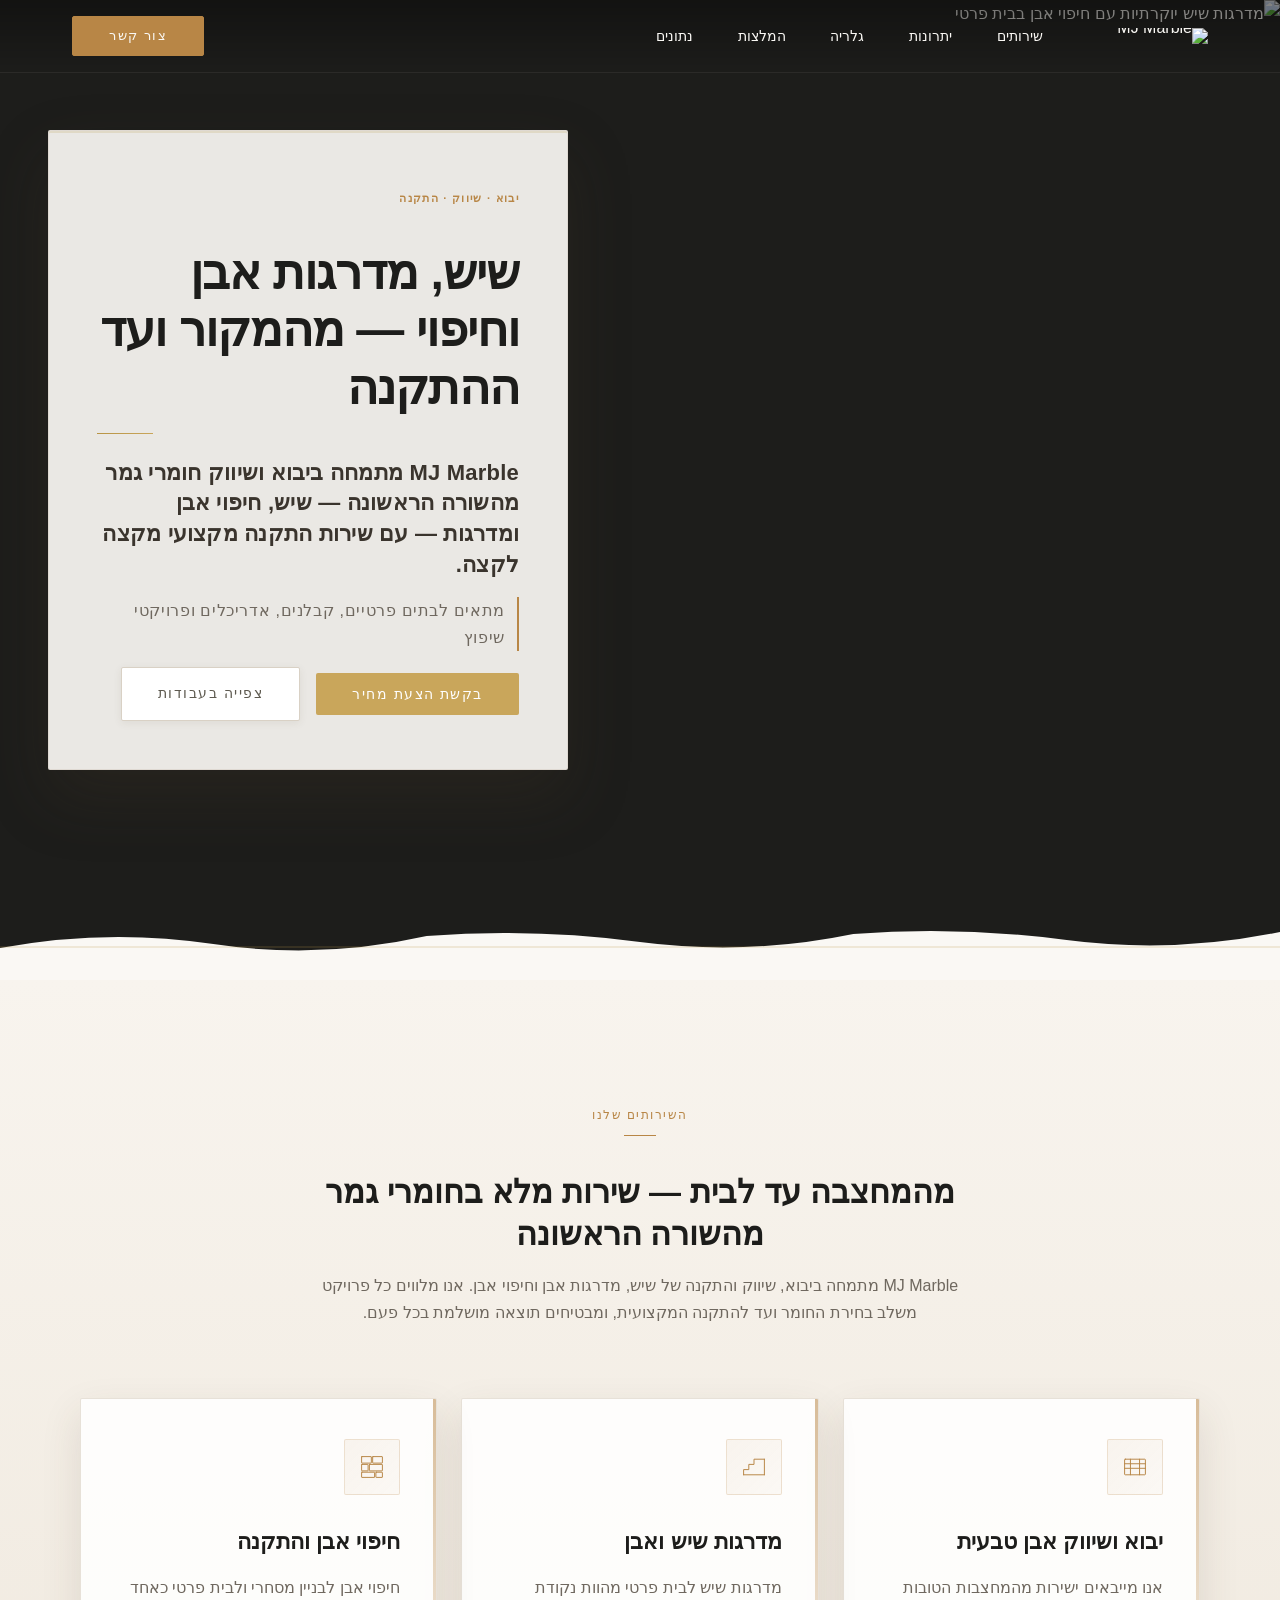
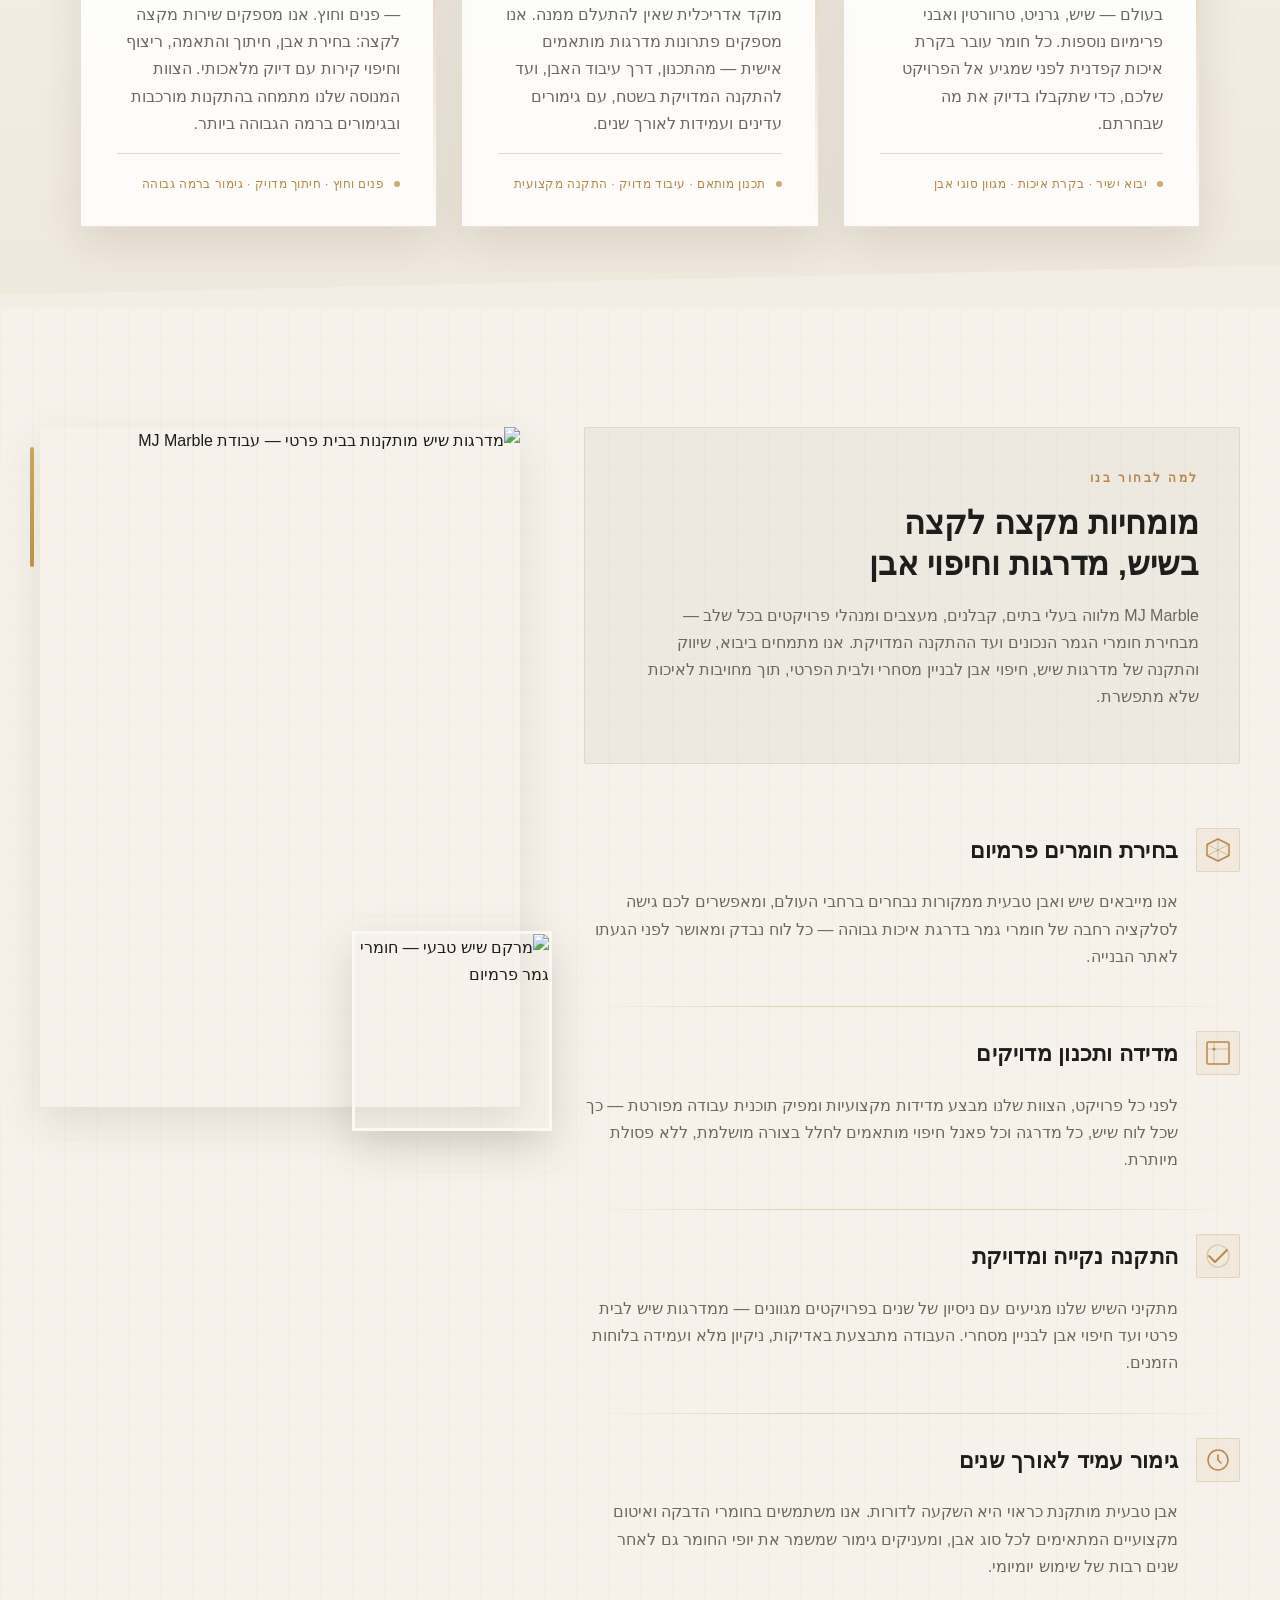
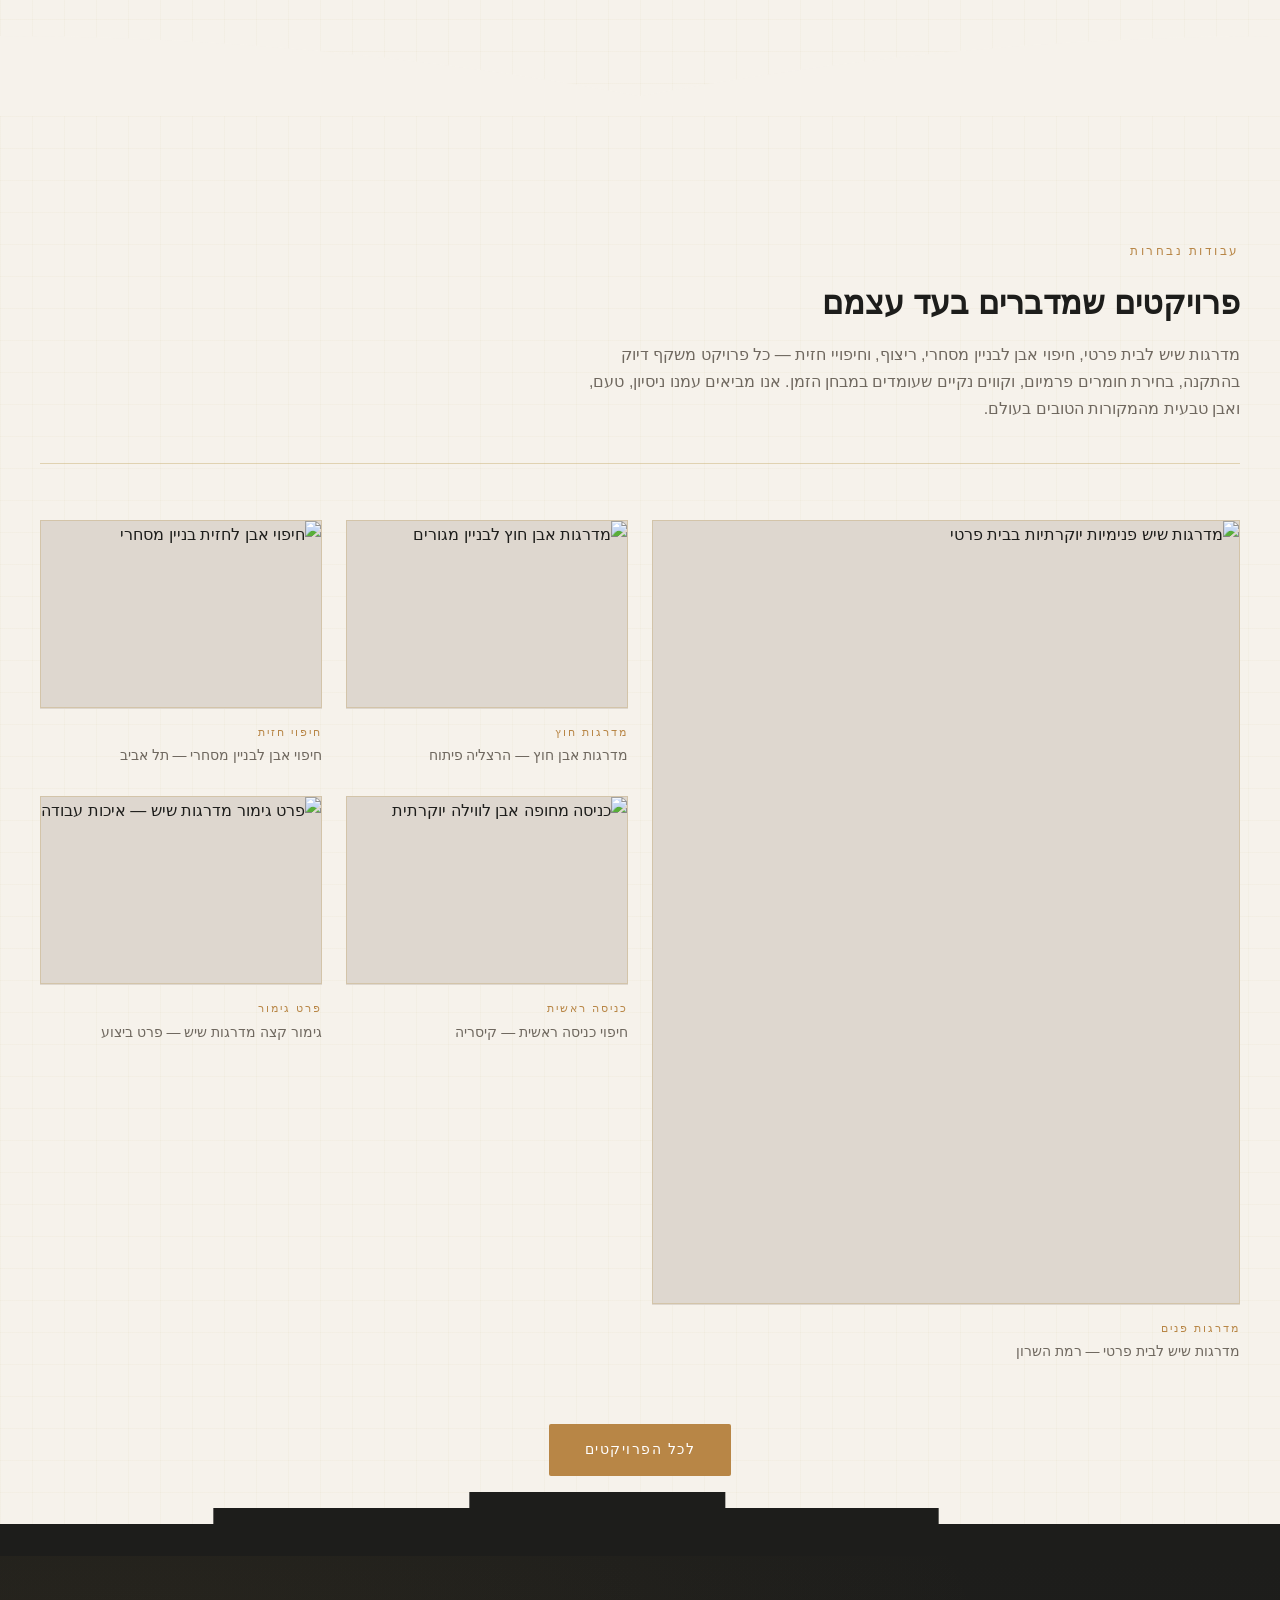
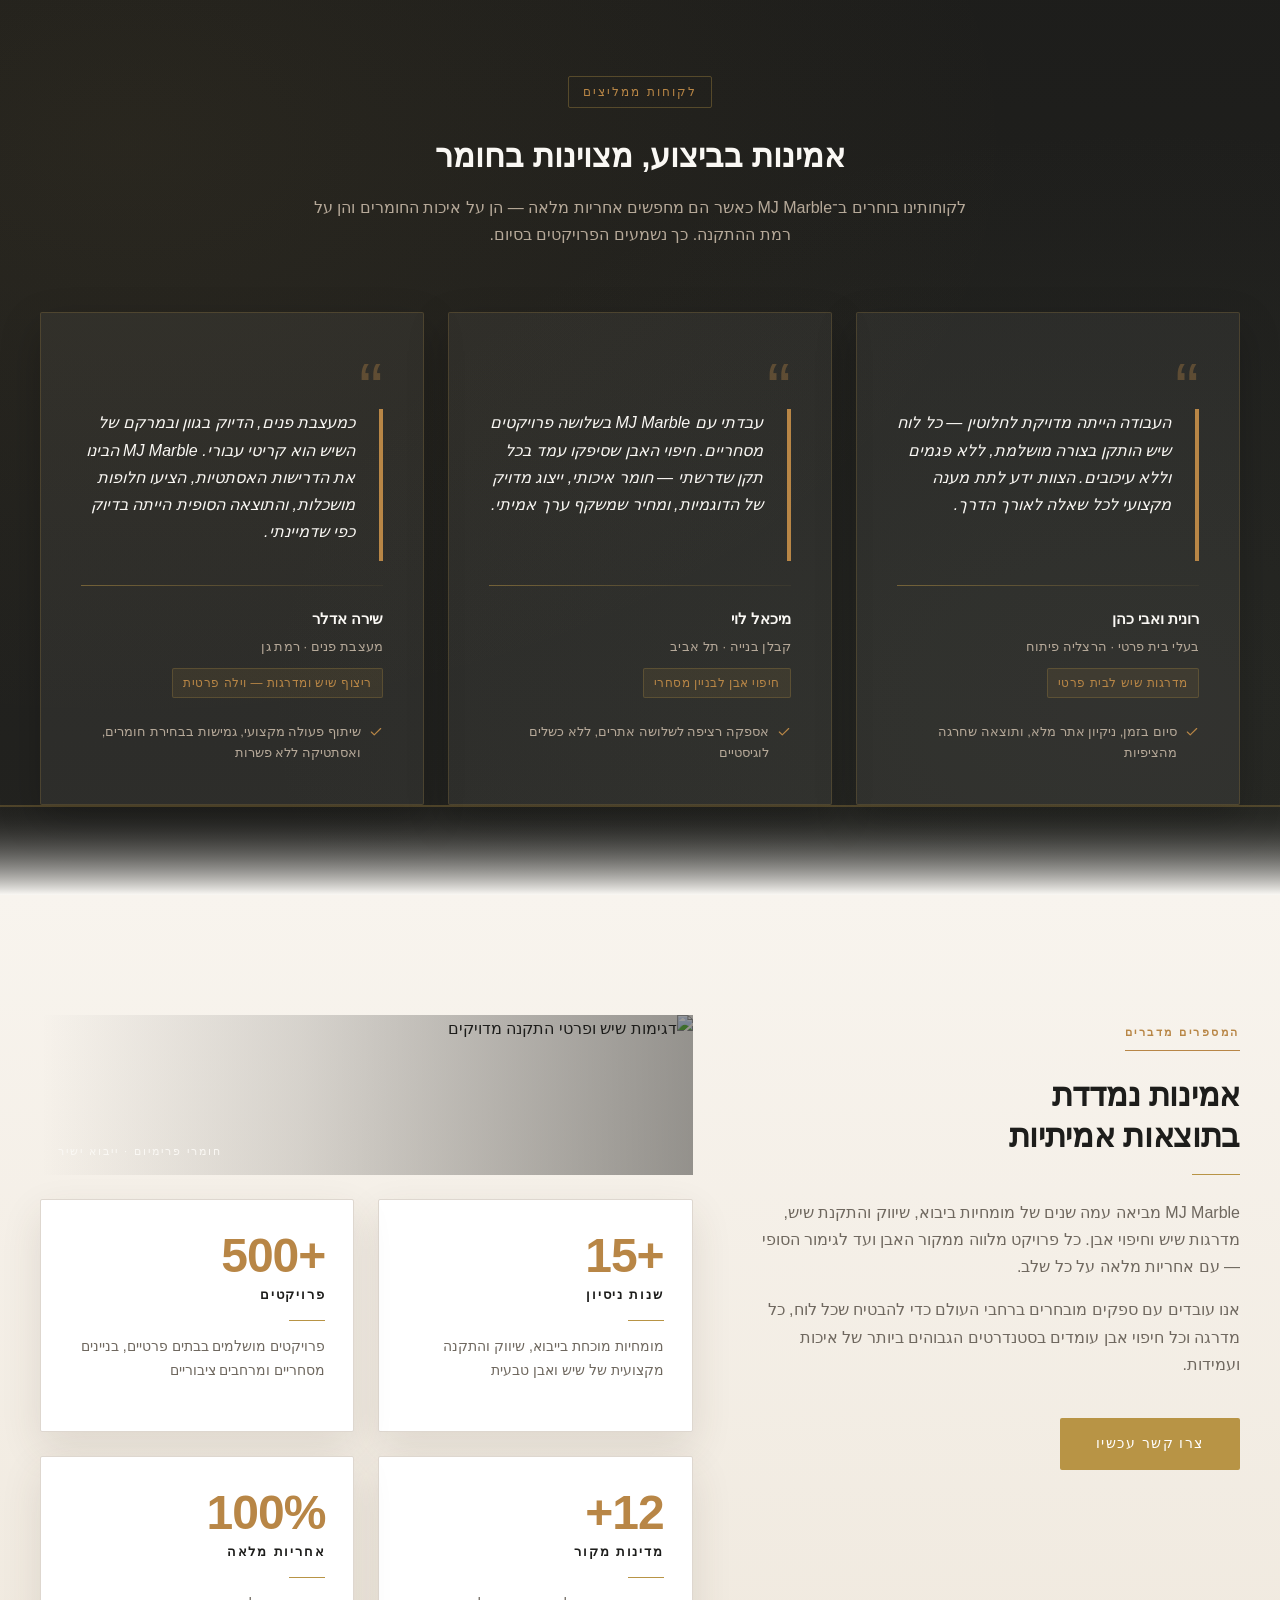
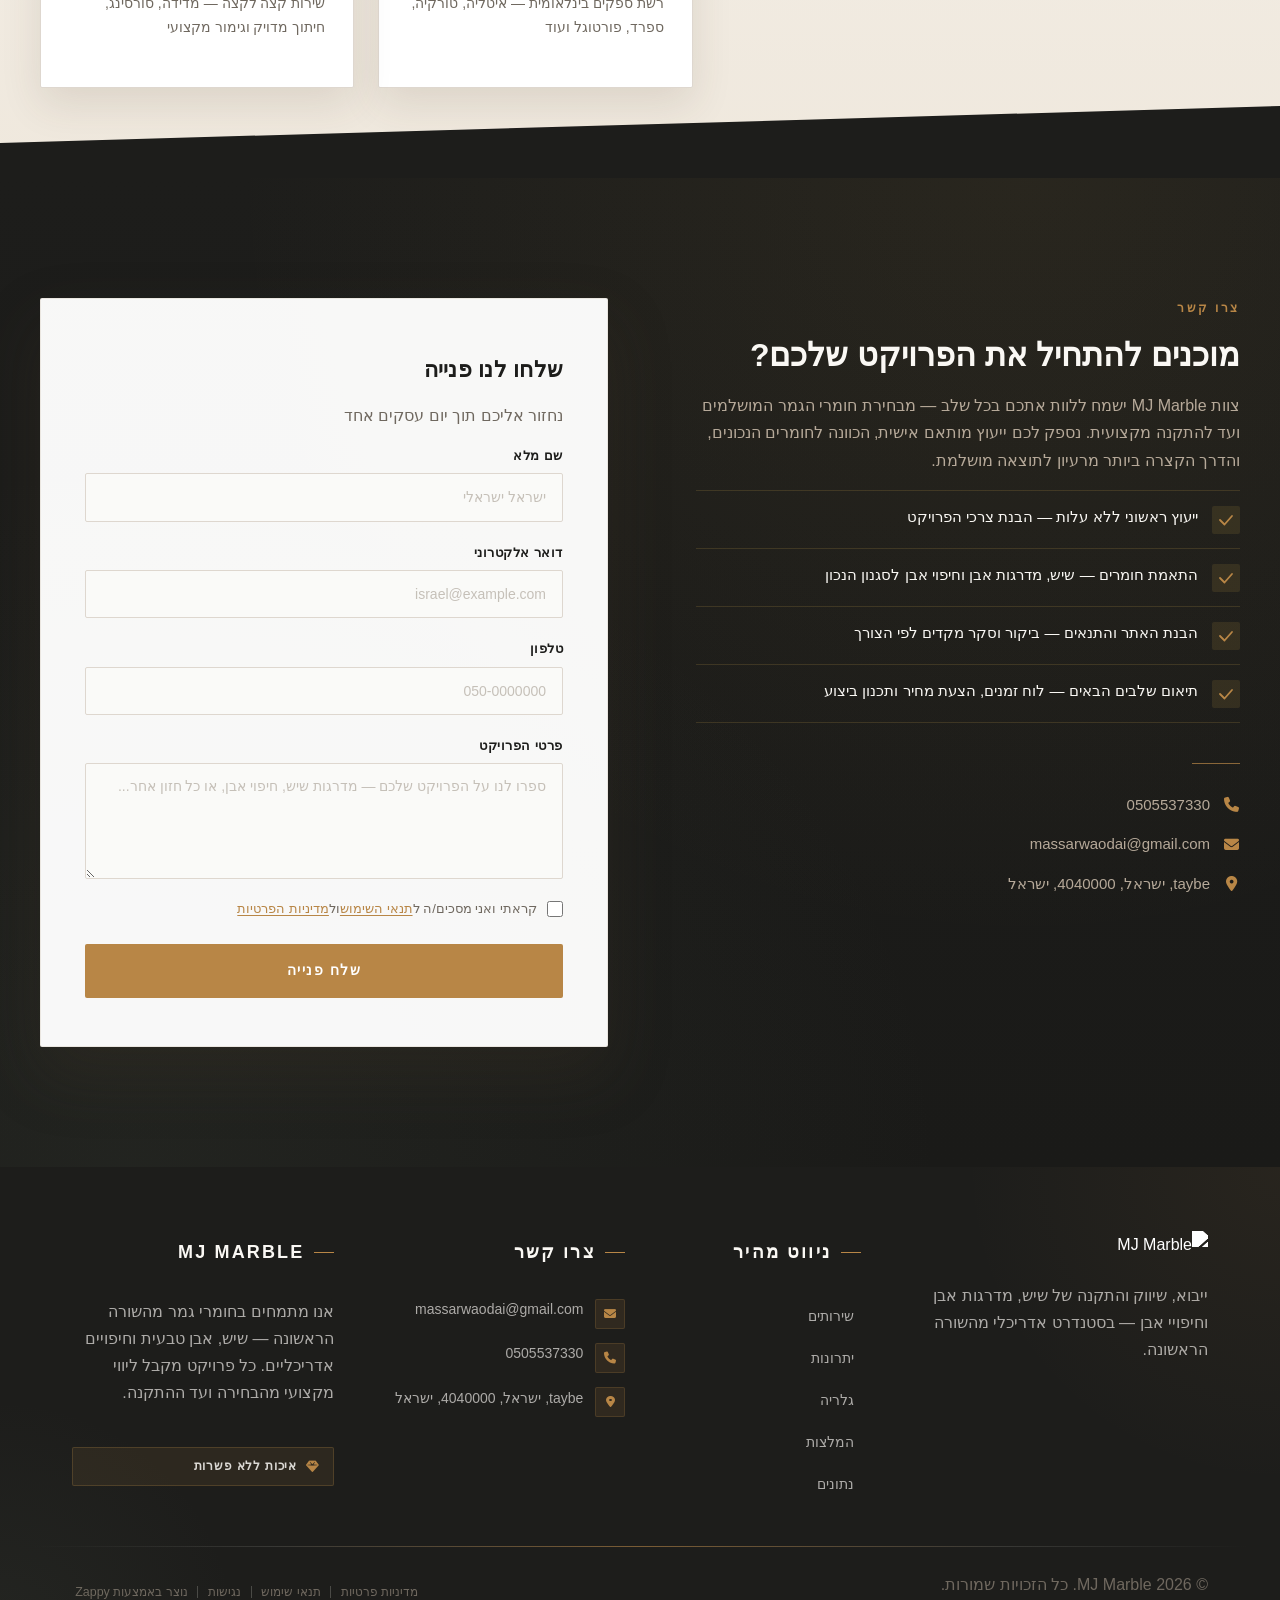
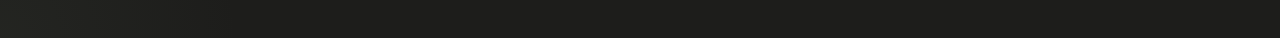
==== commit aef1893b: "Background sync: Progressive GitHub Sync" ====
--- a/public/index.html
+++ b/public/index.html
@@ -1 +1 @@
-<!doctype html><html dir="rtl" lang="he"><head><meta charset="UTF-8"><meta content="width=device-width,initial-scale=1" name="viewport"><meta content="index, follow" name="robots"><title>מדרגות שיש — MJ Marble</title><meta content="A company specializing in the import, marketing, and installation of marble, stone stairs, and stone cladding. The business operates in the construction and fin" name="description"><meta content="מדרגות שיש, חיפוי אבן, מדרגות שיש לבית פרטי, חיפוי אבן לבניין מסחרי" name="keywords"><link href="/assets/favicon.ico" rel="icon" type="image/x-icon"><link href="/assets/favicon-16x16.png" rel="icon" type="image/png" sizes="16x16"><link href="/assets/favicon-32x32.png" rel="icon" type="image/png" sizes="32x32"><link href="/assets/favicon-48x48.png" rel="icon" type="image/png" sizes="48x48"><link href="/assets/favicon-192x192.png" rel="icon" type="image/png" sizes="192x192"><link href="/assets/favicon-512x512.png" rel="icon" type="image/png" sizes="512x512"><link href="/assets/apple-touch-icon.png" rel="apple-touch-icon"><script>!function(){"use strict";var t="1bc117a7-5213-4120-949b-9abbe0054baa",e="https://api.zappy5.com/api/analytics/track",a=18e5,n=2592e6,o=!0,i=!0,r=!0;var s=function(){var e="zappy_visitor_"+t,a=null;try{if(a=localStorage.getItem(e)){var o=JSON.parse(a),i=Date.now();if(i-o.created<n)return o.lastSeen=i,localStorage.setItem(e,JSON.stringify(o)),o.id}}catch(t){console.warn("Zappy Analytics: LocalStorage not available")}var r="zv_"+Date.now()+"_"+Math.random().toString(36).substr(2,9);try{localStorage.setItem(e,JSON.stringify({id:r,created:Date.now(),lastSeen:Date.now()}))}catch(t){}return r}(),c=function(){var e="zappy_session_"+t,n=null;try{if(n=sessionStorage.getItem(e)){var o=JSON.parse(n),i=Date.now();if(i-o.timestamp<a)return o.timestamp=i,sessionStorage.setItem(e,JSON.stringify(o)),o.id}}catch(t){console.warn("Zappy Analytics: SessionStorage not available")}var r="zs_"+Date.now()+"_"+Math.random().toString(36).substr(2,9);try{sessionStorage.setItem(e,JSON.stringify({id:r,timestamp:Date.now()}))}catch(t){}return r}();function l(a,n){n=n||{};var o={website_id:t,event_type:a,page_path:window.location.pathname,referrer:document.referrer||"direct",visitor_id:s,session_id:c,metadata:n};if(navigator.sendBeacon){var i=new Blob([JSON.stringify(o)],{type:"application/json"});navigator.sendBeacon(e,i)}else fetch(e,{method:"POST",headers:{"Content-Type":"application/json"},body:JSON.stringify(o),keepalive:!0}).catch(function(t){console.warn("Zappy Analytics: Failed to track event",t)})}o&&l("pageview",{title:document.title,url:window.location.href}),i&&document.addEventListener("click",function(t){var e=t.target;if("BUTTON"===e.tagName||e.closest("button")){var a="BUTTON"===e.tagName?e:e.closest("button");l("click",{element:"button",text:a.textContent.trim().substring(0,100),id:a.id||null,class:a.className||null})}else if("A"===e.tagName||e.closest("a")){var n="A"===e.tagName?e:e.closest("a");l("navigation",{element:"link",text:n.textContent.trim().substring(0,100),href:n.href,external:n.hostname!==window.location.hostname})}},!0),r&&document.addEventListener("submit",function(t){var e=t.target;l("form_submit",{form_id:e.id||null,form_name:e.name||null,form_action:e.action||null,form_method:e.method||"GET"})},!0);var m=Date.now();window.addEventListener("beforeunload",function(){l("page_unload",{time_on_page:Math.floor((Date.now()-m)/1e3),page_path:window.location.pathname})}),window.zappyAnalytics={track:l,getVisitorId:function(){return s},getSessionId:function(){return c}}}()</script><meta content="מדרגות שיש — MJ Marble" property="og:title"><meta content="A company specializing in the import, marketing, and installation of marble, stone stairs, and stone cladding. The business operates in the construction and fin" property="og:description"><meta content="summary_large_image" name="twitter:card"><meta content="מדרגות שיש — MJ Marble" name="twitter:title"><meta content="A company specializing in the import, marketing, and installation of marble, stone stairs, and stone cladding. The business operates in the construction and fin" name="twitter:description"><meta content="website" property="og:type"><meta content="he_IL" property="og:locale"><link href="https://cdnjs.cloudflare.com/ajax/libs/font-awesome/6.4.0/css/all.min.css" rel="stylesheet"><link href="/assets/favicon.ico" rel="icon" type="image/x-icon"><link href="/assets/favicon-16x16.png" rel="icon" type="image/png" sizes="16x16"><link href="/assets/favicon-32x32.png" rel="icon" type="image/png" sizes="32x32"><link href="/assets/favicon-48x48.png" rel="icon" type="image/png" sizes="48x48"><link href="/assets/favicon-192x192.png" rel="icon" type="image/png" sizes="192x192"><link href="/assets/favicon-512x512.png" rel="icon" type="image/png" sizes="512x512"><link href="/assets/apple-touch-icon.png" rel="apple-touch-icon"><link href="https://cdn.jsdelivr.net/npm/vanilla-cookieconsent@3/dist/cookieconsent.css" rel="stylesheet"><script src="https://cdn.jsdelivr.net/npm/vanilla-cookieconsent@3/dist/cookieconsent.umd.js"></script><script src="https://cdn.jsdelivr.net/gh/mickidum/acc_toolbar/acctoolbar/acctoolbar.min.js"></script><link href="/styles.css" rel="stylesheet"><style id="zappy-dropdown-submenu-styles">#navMenu li:has(.sub-menu),.nav-menu li:has(.sub-menu),.navbar li:has(.sub-menu),nav li:has(.sub-menu){position:relative}#navMenu .sub-menu,.nav-menu .sub-menu,.navbar .sub-menu,nav .sub-menu{display:block!important;position:absolute!important;top:100%;left:0;min-width:220px;background:#fff;border-radius:8px;box-shadow:0 8px 25px rgba(0,0,0,.15);padding:8px 0;opacity:0;visibility:hidden;transform:translateY(10px);transition:all .3s ease;z-index:1000;list-style:none;pointer-events:none}#navMenu li:hover>.sub-menu,.nav-menu li:hover>.sub-menu,.navbar li:hover>.sub-menu,nav li:hover>.sub-menu{opacity:1!important;visibility:visible!important;transform:translateY(0)!important;pointer-events:auto!important}.sub-menu li{list-style:none;margin:0;padding:0}.sub-menu a{display:block!important;padding:10px 16px!important;color:var(--text-dark,#333)!important;font-weight:500;text-decoration:none;white-space:nowrap;transition:background-color .2s}.sub-menu .zappy-nav-child>a{padding-left:28px!important;font-size:.9em!important;opacity:.85!important}[dir=rtl] .sub-menu .zappy-nav-child>a,html[lang=ar] .sub-menu .zappy-nav-child>a,html[lang=he] .sub-menu .zappy-nav-child>a{padding-left:10px!important;padding-right:28px!important}.sub-menu .zappy-nav-parent>a{font-weight:600!important}.sub-menu a:hover{background-color:#f5f5f5}[dir=rtl] .nav-menu .sub-menu,[dir=rtl] .navbar .sub-menu,[dir=rtl] nav .sub-menu,html[lang=ar] .nav-menu .sub-menu,html[lang=ar] .navbar .sub-menu,html[lang=ar] nav .sub-menu,html[lang=he] .nav-menu .sub-menu,html[lang=he] .navbar .sub-menu,html[lang=he] nav .sub-menu{left:auto!important;right:0!important}.sub-menu:empty,.sub-menu:not(:has(li)):not(:has(> a)),.sub-menu:not(:has(li:not(.zappy-hidden-menu-item))):not(:has(> a)){display:none!important;opacity:0!important;visibility:hidden!important;pointer-events:none!important}li:has(.menu-group-title):hover>.sub-menu{opacity:1!important;visibility:visible!important;transform:translateY(0)!important;pointer-events:auto!important}#navMenu>li>.menu-group-title,.nav-menu>li>.menu-group-title{display:inline-block;padding:.5rem 1rem;cursor:default;user-select:none}@media (max-width:768px){#navMenu .sub-menu,.nav-menu .sub-menu,.navbar .sub-menu,nav .sub-menu{position:static!important;transform:none!important;box-shadow:none!important;background:0 0!important;max-height:0;overflow:hidden;opacity:0;visibility:hidden;transition:max-height .3s ease,opacity .3s ease;padding:0!important;border-radius:0!important}#navMenu .sub-menu.mobile-expanded,.nav-menu .sub-menu.mobile-expanded,.navbar .sub-menu.mobile-expanded{max-height:none!important;overflow-y:visible!important;opacity:1!important;visibility:visible!important;padding:8px 0 8px 16px!important}[dir=rtl] .sub-menu.mobile-expanded,html[lang=he] .sub-menu.mobile-expanded{padding:8px 16px 8px 0!important}#navMenu li:hover>.sub-menu,.nav-menu li:hover>.sub-menu,.navbar li:hover>.sub-menu,nav li:hover>.sub-menu{opacity:0;visibility:hidden;pointer-events:none}#navMenu li>.sub-menu.mobile-expanded,.nav-menu li>.sub-menu.mobile-expanded,.navbar li>.sub-menu.mobile-expanded,nav li>.sub-menu.mobile-expanded{opacity:1!important;visibility:visible!important;pointer-events:auto!important}#navMenu li:has(.sub-menu),.nav-menu li:has(.sub-menu),.navbar li:has(.sub-menu),nav li:has(.sub-menu){display:flex!important;flex-wrap:wrap!important;align-items:center!important;position:relative!important;min-height:44px!important}#navMenu li:has(.sub-menu)>a,.nav-menu li:has(.sub-menu)>a,.navbar li:has(.sub-menu)>a,nav li:has(.sub-menu)>a{flex:1!important;min-width:0!important}#navMenu li:has(.sub-menu)>.menu-group-title,.nav-menu li:has(.sub-menu)>.menu-group-title,.navbar li:has(.sub-menu)>.menu-group-title,nav li:has(.sub-menu)>.menu-group-title{flex:1!important;min-width:0!important;padding:0!important;line-height:inherit!important}#navMenu li:has(.sub-menu)>.sub-menu,.nav-menu li:has(.sub-menu)>.sub-menu,.navbar li:has(.sub-menu)>.sub-menu,nav li:has(.sub-menu)>.sub-menu{flex-basis:100%!important;width:100%!important}#navMenu li:has(.sub-menu)>a [class*=arrow],#navMenu li:has(.sub-menu)>a [class*=chevron],.nav-menu li:has(.sub-menu)>a .fa-angle-down,.nav-menu li:has(.sub-menu)>a .fa-chevron-down,.nav-menu li:has(.sub-menu)>a [class*=arrow],.nav-menu li:has(.sub-menu)>a [class*=chevron],nav li:has(.sub-menu)>a [class*=arrow],nav li:has(.sub-menu)>a [class*=chevron]{display:none!important;visibility:hidden!important}.mobile-submenu-toggle{display:flex!important;align-items:center!important;justify-content:center!important;width:44px!important;height:auto!important;background:0 0!important;border:none!important;cursor:pointer!important;color:var(--text-light)!important;position:static!important;flex-shrink:0!important;align-self:stretch!important;z-index:2!important;padding:0!important;margin:0!important}.mobile-submenu-toggle::after{content:''!important;width:0!important;height:0!important;border-left:6px solid transparent!important;border-right:6px solid transparent!important;border-top:7px solid currentColor!important;transition:transform .3s ease!important}.mobile-submenu-toggle.expanded::after{transform:rotate(180deg)!important}.sub-menu a{padding:10px 0!important;display:block!important;color:var(--text-light)!important;white-space:normal!important}.sub-menu .zappy-nav-child>a{padding-left:28px!important;font-size:.9em!important;opacity:.85!important}[dir=rtl] .sub-menu .zappy-nav-child>a,html[lang=ar] .sub-menu .zappy-nav-child>a,html[lang=he] .sub-menu .zappy-nav-child>a{padding-left:0!important;padding-right:28px!important}.sub-menu .zappy-nav-parent>a{font-weight:600!important}#navMenu.active,.nav-menu.active{max-width:100vw!important;overflow-x:hidden!important;box-sizing:border-box!important}.navbar .sub-menu li a,.zappy-products-dropdown .sub-menu a,nav.navbar .sub-menu li a{color:var(--text-light)!important}}@media (min-width:769px){.mobile-submenu-toggle{display:none!important}}</style><style id="mobile-lang-menu-deployed-css">@media (max-width:768px){.lang-switcher,.nav-container .lang-switcher,.nav-cta-container .lang-switcher,.nav-ecommerce-icons .lang-switcher,.nav-icons-left .lang-switcher,.navbar .lang-switcher,.navbar .nav-cta-container .lang-switcher{display:none!important}.mobile-lang-menu{width:100%;border-top:1px solid rgba(128,128,128,.2);padding:8px 0 0 0;margin-top:8px}.mobile-lang-toggle{display:flex!important;align-items:center;justify-content:space-between;width:100%;padding:12px 16px;background:0 0;border:none;cursor:pointer;font-size:15px;color:inherit;font-family:inherit}.mobile-lang-toggle::after{content:'';display:inline-block;width:8px;height:8px;border-right:2px solid currentColor;border-bottom:2px solid currentColor;transform:rotate(45deg);transition:transform .3s ease;margin-left:8px}.mobile-lang-toggle.expanded::after{transform:rotate(-135deg)}.mobile-lang-options{max-height:0;overflow:hidden;transition:max-height .3s ease}.mobile-lang-options.expanded{max-height:300px}.mobile-lang-option{display:flex!important;align-items:center;gap:10px;padding:10px 24px;text-decoration:none;color:inherit;font-size:14px;font-family:inherit}.mobile-lang-option:hover{background:rgba(128,128,128,.1)}.mobile-lang-option.active{font-weight:600;opacity:.7;pointer-events:none}.mobile-lang-option img{width:20px;height:20px;border-radius:50%}}@media (min-width:769px){.mobile-lang-menu{display:none!important}}</style><style id="zappy-widget-visibility">#mic-access-tool-box,#mic-access-tool-general-button,#mic-init-access-tool #mic-access-tool-box,#mic-init-access-tool #mic-access-tool-general-button,#mic-init-access-tool .mic-access-tool-general-button,._access-icon,._access-menu,.mic-access-tool-box,.mic-access-tool-general-button,div[id*=mic-access-tool-box]{display:none!important;visibility:hidden!important;opacity:0!important;pointer-events:none!important}</style></head><body><nav class="navbar" dir="rtl"><button class="mobile-toggle" aria-label="Menu" id="mobileToggle"><svg viewBox="0 0 24 24" fill="none" height="24" width="24" class="hamburger-icon"><path d="M3 12h18M3 6h18M3 18h18" stroke="currentColor" stroke-width="2" stroke-linecap="round"></path></svg><svg viewBox="0 0 24 24" fill="none" height="24" width="24" class="close-icon" style="display:none"><path d="M18 6L6 18M6 6l12 12" stroke="currentColor" stroke-width="2" stroke-linecap="round"></path></svg></button><button class="phone-header-btn" aria-label="Call" data-phone="0505537330"><svg viewBox="0 0 24 24" fill="currentColor" height="20" width="20"><path d="M22 16.92v3a2 2 0 0 1-2.18 2 19.79 19.79 0 0 1-8.63-3.07 19.5 19.5 0 0 1-6-6 19.79 19.79 0 0 1-3.07-8.67A2 2 0 0 1 4.11 2h3a2 2 0 0 1 2 1.72 12.84 12.84 0 0 0 .7 2.81 2 2 0 0 1-.45 2.11L8.09 9.91a16 16 0 0 0 6 6l1.27-1.27a2 2 0 0 1 2.11-.45 12.84 12.84 0 0 0 2.81.7A2 2 0 0 1 22 16.92z"></path></svg></button><div class="nav-container"><div class="nav-right-group"><div class="nav-brand"><a href="/" class="logo-link"><img alt="MJ Marble" src="/assets/mj-marble-logo.webp" class="logo"></a></div><ul class="nav-menu" id="navMenu"><li><a href="#services">שירותים</a></li><li><a href="#benefits">יתרונות</a></li><li><a href="#showcase">גלריה</a></li><li><a href="#testimonials">המלצות</a></li><li><a href="#stats">נתונים</a></li></ul></div><div class="nav-cta-container"><a href="#contact" class="nav-cta-btn">צור קשר</a></div></div></nav><script>window.addEventListener("load",function(){const e=document.querySelector(".navbar, nav, header");if(!e)return void console.log("[Navbar] Navbar element not found");let t=document.getElementById("mobileToggle")||document.querySelector(".mobile-toggle")||document.querySelector(".hamburger")||document.querySelector(".hamburger-menu")||document.querySelector(".menu-toggle")||document.querySelector(".burger-menu")||document.querySelector('[aria-label="Menu"]')||document.querySelector('[aria-label="תפריט"]');const o=document.querySelector(".phone-header-btn"),n=window.getComputedStyle(e);let r=n.backgroundColor;if(console.log("[Navbar] Initial navbar background:",r),"transparent"===r||"rgba(0, 0, 0, 0)"===r||r.startsWith("rgba")&&r.includes(", 0)")){const e=n.backgroundImage;if(e&&"none"!==e)console.log("[Navbar] Navbar has background image/gradient, using dark text"),r="rgb(240, 240, 240)";else{const e=window.getComputedStyle(document.body).backgroundColor;console.log("[Navbar] Navbar transparent, using body background:",e),r=e}}const i=r.match(/\d+/g);if(i&&i.length>=3){const e=(.299*parseInt(i[0])+.587*parseInt(i[1])+.114*parseInt(i[2]))/255;console.log("[Navbar] Mobile button colors preserved from Claude CSS (luminance:",e.toFixed(2)+")");const n=document.createElement("style");n.id="zappy-mobile-nav-fix";document.documentElement.lang;document.documentElement.dir,n.textContent='\n        /* Hide mobile buttons on desktop, show only on mobile */\n        @media (min-width: 769px) {\n          .mobile-toggle,\n          .phone-header-btn {\n            display: none !important;\n          }\n        }\n        \n        /* Show and position mobile buttons correctly on mobile */\n        @media (max-width: 768px) {\n          .mobile-toggle,\n          .phone-header-btn {\n            position: absolute !important;\n            top: 50% !important;\n            transform: translateY(-50%) !important;\n            z-index: 1001 !important;\n            display: flex !important;\n            align-items: center !important;\n            justify-content: center !important;\n            width: 36px !important;\n            height: 36px !important;\n            border-radius: 50% !important;\n            border: none !important;\n            cursor: pointer !important;\n            padding: 6px !important;\n            background: none !important;\n            color: var(--nav-text, var(--text-light)) !important;\n          }\n          \n          /* LTR positioning (default): hamburger LEFT, phone RIGHT */\n          html:not([dir="rtl"]):not([lang="he"]):not([lang="ar"]) .mobile-toggle,\n          html[dir="ltr"] .mobile-toggle {\n            left: 12px !important;\n            right: auto !important;\n          }\n          html:not([dir="rtl"]):not([lang="he"]):not([lang="ar"]) .phone-header-btn,\n          html[dir="ltr"] .phone-header-btn {\n            right: 12px !important;\n            left: auto !important;\n          }\n          \n          /* RTL positioning: hamburger RIGHT, phone LEFT */\n          html[dir="rtl"] .mobile-toggle,\n          html[lang="he"] .mobile-toggle,\n          html[lang="ar"] .mobile-toggle {\n            right: 12px !important;\n            left: auto !important;\n          }\n          html[dir="rtl"] .phone-header-btn,\n          html[lang="he"] .phone-header-btn,\n          html[lang="ar"] .phone-header-btn {\n            left: 12px !important;\n            right: auto !important;\n          }\n          \n          /* CRITICAL: Ensure nav-container has min-height on mobile */\n          /* All children are positioned absolutely/fixed on mobile, so height:auto collapses to 0 */\n          .nav-container {\n            min-height: 70px !important;\n            position: relative !important;\n          }\n          \n          /* Ensure SVG icons are properly sized and inherit color */\n          .mobile-toggle svg,\n          .phone-header-btn svg {\n            width: 24px !important;\n            height: 24px !important;\n            /* Don\'t force display - let JavaScript control hamburger/close toggle */\n          }\n          \n          /* Reset nav-cta-container on mobile - remove desktop box-shadow/padding */\n          /* that creates a visible ghost box when CTA button is hidden */\n          .nav-cta-container {\n            box-shadow: none !important;\n            padding: 0 !important;\n          }\n          \n          /* Hide nav-cta-container entirely on mobile when there\'s no lang-switcher */\n          /* (only the CTA button is inside, and it\'s hidden on mobile) */\n          .nav-cta-container:not(:has(.lang-switcher)) {\n            display: none !important;\n          }\n          \n          /* CRITICAL: Prevent hero image fade gradient from bleeding over headline text */\n          /* The .image-fade-gradient has bottom: -30px (extends below parent) */\n          /* On mobile stacked layout, this overlaps the h1 text below the image */\n          .hero-image-column {\n            overflow: hidden !important;\n          }\n          .image-fade-gradient {\n            bottom: 0 !important;\n          }\n          \n          /* Hide desktop language switcher on mobile - hamburger menu handles it */\n          /* High specificity to override stored CSS */\n          .lang-switcher,\n          .nav-cta-container .lang-switcher,\n          .nav-container .lang-switcher,\n          .navbar .lang-switcher,\n          .navbar .nav-cta-container .lang-switcher {\n            display: none !important;\n          }\n        }\n      ';const r=document.getElementById("zappy-mobile-nav-fix");r&&r.remove(),document.head.appendChild(n),console.log("[Navbar] Critical CSS injected for mobile nav positioning");const l=window.innerWidth<=768;if(t){const e=t.querySelector(".hamburger-icon"),o=t.querySelector(".close-icon");e&&(e.style.setProperty("width","24px","important"),e.style.setProperty("height","24px","important"),e.style.setProperty("display","block","important")),o&&(o.style.setProperty("width","24px","important"),o.style.setProperty("height","24px","important"),o.style.setProperty("display","none","important")),l?(t.style.setProperty("position","absolute","important"),t.style.setProperty("top","50%","important"),t.style.setProperty("transform","translateY(-50%)","important"),t.style.setProperty("z-index","1001","important"),t.style.removeProperty("left"),t.style.removeProperty("right"),console.log("[Navbar] Mobile toggle positioning applied (mobile viewport)")):(t.style.removeProperty("position"),t.style.removeProperty("top"),t.style.removeProperty("transform"),t.style.removeProperty("z-index"),t.style.removeProperty("left"),t.style.removeProperty("right"),console.log("[Navbar] Desktop viewport - cleared mobile toggle inline positioning"))}if(o){const e=o.querySelector("svg");e&&(e.style.width="24px",e.style.height="24px",e.setAttribute("width","24"),e.setAttribute("height","24")),l?(o.style.setProperty("position","absolute","important"),o.style.setProperty("top","50%","important"),o.style.setProperty("transform","translateY(-50%)","important"),o.style.setProperty("z-index","1001","important"),o.style.removeProperty("left"),o.style.removeProperty("right"),console.log("[Navbar] Phone button positioning applied (mobile viewport)")):(o.style.removeProperty("position"),o.style.removeProperty("top"),o.style.removeProperty("transform"),o.style.removeProperty("z-index"),o.style.removeProperty("left"),o.style.removeProperty("right"),console.log("[Navbar] Desktop viewport - cleared phone button inline positioning"))}}else console.log("[Navbar] Could not parse background color:",r);t=document.getElementById("mobileToggle")||document.querySelector(".mobile-toggle")||document.querySelector(".hamburger")||document.querySelector(".hamburger-menu")||document.querySelector(".menu-toggle")||document.querySelector(".burger-menu")||document.querySelector('[aria-label="Menu"]')||document.querySelector('[aria-label="תפריט"]');const l=document.getElementById("navMenu")||document.querySelector(".nav-menu")||document.querySelector(".nav-links")||document.querySelector("nav ul:not(.submenu)");if(!t||!l)return void console.log("[Navbar] Mobile toggle or menu not found:",{toggle:!!t,menu:!!l});l.id||(l.id="navMenu"),console.log("[Navbar] Initializing mobile menu...");const a=t.cloneNode(!0);t.parentNode.replaceChild(a,t),a.addEventListener("click",function(e){e.preventDefault(),e.stopPropagation();const t=this.querySelector(".hamburger-icon"),o=this.querySelector(".close-icon");l.classList.contains("active")?(l.classList.remove("active"),t&&t.style.setProperty("display","block","important"),o&&o.style.setProperty("display","none","important"),document.body.style.overflow="",console.log("[Navbar] Menu closed")):(l.classList.add("active"),t&&t.style.setProperty("display","none","important"),o&&o.style.setProperty("display","block","important"),document.body.style.overflow="hidden",console.log("[Navbar] Menu opened"))}),l.querySelectorAll("a").forEach(function(e){e.addEventListener("click",function(){if("#"===this.getAttribute("href"))return;const e=a.querySelector(".hamburger-icon"),t=a.querySelector(".close-icon");l.classList.remove("active"),e&&e.style.setProperty("display","block","important"),t&&t.style.setProperty("display","none","important"),document.body.style.overflow="",console.log("[Navbar] Menu closed (link clicked)")})});var s=l.querySelectorAll(".dropdown-toggle");s.forEach(function(e){e.addEventListener("click",function(e){e.preventDefault(),e.stopPropagation();var t=this.closest(".nav-dropdown");t&&(t.parentNode.querySelectorAll(".nav-dropdown.open").forEach(function(e){e!==t&&e.classList.remove("open")}),t.classList.toggle("open"),console.log("[Navbar] Dropdown toggled:",t.classList.contains("open")?"open":"closed"))})}),document.addEventListener("click",function(e){e.target.closest(".nav-dropdown")||document.querySelectorAll(".nav-dropdown.open").forEach(function(e){e.classList.remove("open")})}),console.log("[Navbar] Dropdown handlers initialized for "+s.length+" dropdowns"),o&&o.addEventListener("click",function(){const e=document.querySelectorAll('a[href^="tel:"]'),t=e.length>0?e[0].getAttribute("href").replace("tel:",""):"0505537330";window.location.href="tel:"+t,console.log("[Navbar] Phone button clicked")}),console.log("[Navbar] Mobile menu initialized successfully");const p=function(){const e=document.querySelector(".whatsapp-float");e&&(window.innerWidth>=769?(e.style.setProperty("display","none","important"),e.style.setProperty("visibility","hidden","important"),e.style.setProperty("opacity","0","important"),e.style.setProperty("pointer-events","none","important"),console.log("[WhatsApp] Button hidden on desktop")):(e.style.removeProperty("display"),e.style.removeProperty("visibility"),e.style.removeProperty("opacity"),e.style.removeProperty("pointer-events"),console.log("[WhatsApp] Button visible on mobile")))};let c;p(),window.addEventListener("resize",function(){clearTimeout(c),c=setTimeout(p,100)})})</script><main><section class="index-hero-section" data-layout-spec="בית-hero" dir="rtl" id="hero" data-hero-type="fullscreen-scrim"><div class="index-hero-bg"><img alt="מדרגות שיש יוקרתיות עם חיפוי אבן בבית פרטי" src="/assets/site-index-hero-image-1.webp" data-context="Bright daylight architectural photography of a luxurious white marble staircase in an upscale Israeli residential interior. Wide stone steps with precise stone cladding on risers, polished marble surfaces catching natural light from large windows. Clean, premium, architectural photography style with warm natural tones. High-end construction finishing materials showcase." data-placeholder="index-hero-image-1" height="700" width="1200" data-hero-bg="true"></div><div class="index-hero-scrim" aria-hidden="true"></div><div class="index-hero-container"><div class="index-hero-card"><span class="index-hero-label">יבוא · שיווק · התקנה</span><h1 class="index-hero-h1">שיש, מדרגות אבן<br>וחיפוי — מהמקור ועד ההתקנה</h1><div class="index-hero-rule" aria-hidden="true"></div><h3 class="index-hero-subtitle">MJ Marble מתמחה ביבוא ושיווק חומרי גמר מהשורה הראשונה — שיש, חיפוי אבן ומדרגות — עם שירות התקנה מקצועי מקצה לקצה.</h3><p class="index-hero-trust">מתאים לבתים פרטיים, קבלנים, אדריכלים ופרויקטי שיפוץ</p><div class="index-hero-ctas"><a href="#contact" class="index-hero-btn-primary">בקשת הצעת מחיר</a><a href="#gallery" class="index-hero-btn-secondary">צפייה בעבודות</a></div></div></div><div class="index-hero-divider-wrapper"><svg viewBox="0 0 1440 80" xmlns="http://www.w3.org/2000/svg" aria-hidden="true" data-no-icon-edit="true" preserveAspectRatio="none"><path d="M0,80 L0,48 Q120,28 240,44 T480,36 Q600,28 720,42 T960,34 Q1080,26 1200,40 T1440,32 L1440,80 Z" fill="#FAF8F4"></path><line x1="0" x2="1440" y1="47" y2="47" opacity="0.45" stroke="#B89445" stroke-width="0.8"></line></svg></div></section><section class="index-services-section" data-layout-spec="בית-services" dir="rtl" id="services"><div class="index-services-container"><div class="index-services-intro"><span class="index-services-eyebrow">השירותים שלנו</span><h2 class="index-services-heading">מהמחצבה עד לבית — שירות מלא בחומרי גמר מהשורה הראשונה</h2><p class="index-services-subheading">MJ Marble מתמחה ביבוא, שיווק והתקנה של שיש, מדרגות אבן וחיפוי אבן. אנו מלווים כל פרויקט משלב בחירת החומר ועד להתקנה המקצועית, ומבטיחים תוצאה מושלמת בכל פעם.</p></div><div class="index-services-grid"><article class="index-services-card"><div class="index-services-card-icon-area"><svg viewBox="0 0 40 40" xmlns="http://www.w3.org/2000/svg" aria-hidden="true" data-element-type="icon" data-icon-type="svg" fill="none" height="40" width="40" stroke="currentColor" stroke-linecap="round" stroke-linejoin="round" stroke-width="1.5"><rect height="24" width="32" x="4" y="8" rx="1"></rect><line x1="4" x2="36" y1="15" y2="15"></line><line x1="4" x2="36" y1="22" y2="22"></line><line x1="13" x2="13" y1="8" y2="32"></line><line x1="27" x2="27" y1="8" y2="32"></line></svg></div><div class="index-services-card-body"><h3 class="index-services-card-title">יבוא ושיווק אבן טבעית</h3><p class="index-services-card-desc">אנו מייבאים ישירות מהמחצבות הטובות בעולם — שיש, גרניט, טרוורטין ואבני פרימיום נוספות. כל חומר עובר בקרת איכות קפדנית לפני שמגיע אל הפרויקט שלכם, כדי שתקבלו בדיוק את מה שבחרתם.</p><div class="index-services-card-tech"><span class="index-services-tech-dot"></span><span>יבוא ישיר · בקרת איכות · מגוון סוגי אבן</span></div></div></article><article class="index-services-card"><div class="index-services-card-icon-area"><svg viewBox="0 0 40 40" xmlns="http://www.w3.org/2000/svg" aria-hidden="true" data-element-type="icon" data-icon-type="svg" fill="none" height="40" width="40" stroke="currentColor" stroke-linecap="round" stroke-linejoin="round" stroke-width="1.5"><polyline points="4,32 4,24 12,24 12,16 20,16 20,8 36,8"></polyline><line x1="4" x2="36" y1="32" y2="32"></line><line x1="36" x2="36" y1="8" y2="32"></line></svg></div><div class="index-services-card-body"><h3 class="index-services-card-title">מדרגות שיש ואבן</h3><p class="index-services-card-desc">מדרגות שיש לבית פרטי מהוות נקודת מוקד אדריכלית שאין להתעלם ממנה. אנו מספקים פתרונות מדרגות מותאמים אישית — מהתכנון, דרך עיבוד האבן, ועד להתקנה המדויקת בשטח, עם גימורים עדינים ועמידות לאורך שנים.</p><div class="index-services-card-tech"><span class="index-services-tech-dot"></span><span>תכנון מותאם · עיבוד מדויק · התקנה מקצועית</span></div></div></article><article class="index-services-card"><div class="index-services-card-icon-area"><svg viewBox="0 0 40 40" xmlns="http://www.w3.org/2000/svg" aria-hidden="true" data-element-type="icon" data-icon-type="svg" fill="none" height="40" width="40" stroke="currentColor" stroke-linecap="round" stroke-linejoin="round" stroke-width="1.5"><rect height="10" width="15" x="4" y="4" rx="0.5"></rect><rect height="10" width="15" x="21" y="4" rx="0.5"></rect><rect height="10" width="10" x="4" y="16" rx="0.5"></rect><rect height="10" width="20" x="16" y="16" rx="0.5"></rect><rect height="8" width="20" x="4" y="28" rx="0.5"></rect><rect height="8" width="10" x="26" y="28" rx="0.5"></rect></svg></div><div class="index-services-card-body"><h3 class="index-services-card-title">חיפוי אבן והתקנה</h3><p class="index-services-card-desc">חיפוי אבן לבניין מסחרי ולבית פרטי כאחד — פנים וחוץ. אנו מספקים שירות מקצה לקצה: בחירת אבן, חיתוך והתאמה, ריצוף וחיפוי קירות עם דיוק מלאכותי. הצוות המנוסה שלנו מתמחה בהתקנות מורכבות ובגימורים ברמה הגבוהה ביותר.</p><div class="index-services-card-tech"><span class="index-services-tech-dot"></span><span>פנים וחוץ · חיתוך מדויק · גימור ברמה גבוהה</span></div></div></article></div></div><div class="index-services-divider-wrapper"><svg viewBox="0 0 1440 60" xmlns="http://www.w3.org/2000/svg" aria-hidden="true" data-no-icon-edit="true" preserveAspectRatio="none"><polygon fill="#EFE8DD" points="0,60 1440,60 1440,18 0,60"></polygon><polygon fill="#F8F4EE" points="0,60 1440,60 1440,18 0,48" opacity="0.5"></polygon></svg></div></section><section class="index-benefits-section" data-layout-spec="בית-benefits" dir="rtl" id="benefits"><div class="index-benefits-container"><div class="index-benefits-content"><div class="index-benefits-taupe-panel"><div class="index-benefits-label">למה לבחור בנו</div><h2 class="index-benefits-heading">מומחיות מקצה לקצה<br>בשיש, מדרגות וחיפוי אבן</h2><p class="index-benefits-intro">MJ Marble מלווה בעלי בתים, קבלנים, מעצבים ומנהלי פרויקטים בכל שלב — מבחירת חומרי הגמר הנכונים ועד ההתקנה המדויקת. אנו מתמחים ביבוא, שיווק והתקנה של מדרגות שיש, חיפוי אבן לבניין מסחרי ולבית הפרטי, תוך מחויבות לאיכות שלא מתפשרת.</p></div><ul class="index-benefits-list"><li class="index-benefits-item"><div class="index-benefits-item-inner"><div class="index-benefits-item-icon"><svg viewBox="0 0 28 28" xmlns="http://www.w3.org/2000/svg" aria-hidden="true" data-element-type="icon" data-icon-type="svg" fill="none" height="28" width="28"><path d="M14 3L25 8.5V19.5L14 25L3 19.5V8.5L14 3Z" stroke="currentColor" stroke-width="1.5" stroke-linejoin="round"></path><path d="M14 3V25M3 8.5L25 19.5M25 8.5L3 19.5" stroke="currentColor" stroke-width="1" stroke-opacity="0.45"></path></svg></div><div class="index-benefits-item-body"><h3 class="index-benefits-item-title">בחירת חומרים פרמיום</h3><p class="index-benefits-item-text">אנו מייבאים שיש ואבן טבעית ממקורות נבחרים ברחבי העולם, ומאפשרים לכם גישה לסלקציה רחבה של חומרי גמר בדרגת איכות גבוהה — כל לוח נבדק ומאושר לפני הגעתו לאתר הבנייה.</p></div></div><div class="index-benefits-divider" aria-hidden="true"></div></li><li class="index-benefits-item"><div class="index-benefits-item-inner"><div class="index-benefits-item-icon"><svg viewBox="0 0 28 28" xmlns="http://www.w3.org/2000/svg" aria-hidden="true" data-element-type="icon" data-icon-type="svg" fill="none" height="28" width="28"><rect height="22" width="22" x="3" y="3" rx="1" stroke="currentColor" stroke-width="1.5"></rect><path d="M3 10H25M10 3V25" stroke="currentColor" stroke-width="1" stroke-opacity="0.45"></path><circle cx="10" cy="10" r="1.5" fill="currentColor"></circle></svg></div><div class="index-benefits-item-body"><h3 class="index-benefits-item-title">מדידה ותכנון מדויקים</h3><p class="index-benefits-item-text">לפני כל פרויקט, הצוות שלנו מבצע מדידות מקצועיות ומפיק תוכנית עבודה מפורטת — כך שכל לוח שיש, כל מדרגה וכל פאנל חיפוי מותאמים לחלל בצורה מושלמת, ללא פסולת מיותרת.</p></div></div><div class="index-benefits-divider" aria-hidden="true"></div></li><li class="index-benefits-item"><div class="index-benefits-item-inner"><div class="index-benefits-item-icon"><svg viewBox="0 0 28 28" xmlns="http://www.w3.org/2000/svg" aria-hidden="true" data-element-type="icon" data-icon-type="svg" fill="none" height="28" width="28"><path d="M5 14L11 20L23 8" stroke="currentColor" stroke-width="1.8" stroke-linecap="round" stroke-linejoin="round"></path><circle cx="14" cy="14" r="11" stroke="currentColor" stroke-opacity="0.35" stroke-width="1.2"></circle></svg></div><div class="index-benefits-item-body"><h3 class="index-benefits-item-title">התקנה נקייה ומדויקת</h3><p class="index-benefits-item-text">מתקיני השיש שלנו מגיעים עם ניסיון של שנים בפרויקטים מגוונים — ממדרגות שיש לבית פרטי ועד חיפוי אבן לבניין מסחרי. העבודה מתבצעת באדיקות, ניקיון מלא ועמידה בלוחות הזמנים.</p></div></div><div class="index-benefits-divider" aria-hidden="true"></div></li><li class="index-benefits-item"><div class="index-benefits-item-inner"><div class="index-benefits-item-icon"><svg viewBox="0 0 28 28" xmlns="http://www.w3.org/2000/svg" aria-hidden="true" data-element-type="icon" data-icon-type="svg" fill="none" height="28" width="28"><path d="M14 4C8.477 4 4 8.477 4 14s4.477 10 10 10 10-4.477 10-10S19.523 4 14 4z" stroke="currentColor" stroke-width="1.5"></path><path d="M14 9v5l3 3" stroke="currentColor" stroke-width="1.6" stroke-linecap="round"></path></svg></div><div class="index-benefits-item-body"><h3 class="index-benefits-item-title">גימור עמיד לאורך שנים</h3><p class="index-benefits-item-text">אבן טבעית מותקנת כראוי היא השקעה לדורות. אנו משתמשים בחומרי הדבקה ואיטום מקצועיים המתאימים לכל סוג אבן, ומעניקים גימור שמשמר את יופי החומר גם לאחר שנים רבות של שימוש יומיומי.</p></div></div></li></ul></div><div class="index-benefits-imagery"><div class="index-benefits-main-image-wrap"><img alt="מדרגות שיש מותקנות בבית פרטי — עבודת MJ Marble" src="/assets/site-index-benefits-image-1.webp" data-context="Professional marble staircase installation in a luxury Israeli private home — polished white and grey veined marble steps with precise stone cladding on the walls, warm natural light, clean architectural lines, premium craftsmanship visible in perfect joints and smooth finish" data-placeholder="index-benefits-image-1" height="720" width="560" class="index-benefits-main-img"><div class="index-benefits-accent-bar" aria-hidden="true"></div></div><div class="index-benefits-tile-wrap"><img alt="מרקם שיש טבעי — חומרי גמר פרמיום" src="/assets/site-index-benefits-image-2.webp" data-context="Close-up macro shot of natural marble stone surface texture — rich veining in warm cream and gold tones, smooth polished finish, showing the premium quality and natural beauty of imported marble material used in construction finishing" data-placeholder="index-benefits-image-2" height="220" width="220" class="index-benefits-tile-img"></div></div></div><div class="index-benefits-divider-wrapper"><svg viewBox="0 0 1440 80" xmlns="http://www.w3.org/2000/svg" aria-hidden="true" data-no-icon-edit="true" preserveAspectRatio="none"><path d="M0,80 L0,0 Q360,0 720,60 Q1080,0 1440,0 L1440,80 Z" fill="#F6F2EB"></path></svg></div></section><section class="index-showcase-section" data-layout-spec="בית-showcase" dir="rtl" id="showcase"><div class="showcase-container"><div class="showcase-header"><div class="showcase-header-inner"><span class="showcase-label">עבודות נבחרות</span><h2 class="showcase-title">פרויקטים שמדברים בעד עצמם</h2><p class="showcase-desc">מדרגות שיש לבית פרטי, חיפוי אבן לבניין מסחרי, ריצוף, וחיפויי חזית — כל פרויקט משקף דיוק בהתקנה, בחירת חומרים פרמיום, וקווים נקיים שעומדים במבחן הזמן. אנו מביאים עמנו ניסיון, טעם, ואבן טבעית מהמקורות הטובים בעולם.</p></div><div class="showcase-rule"></div></div><div class="showcase-grid"><article class="showcase-tile showcase-tile--featured"><div class="showcase-tile-frame"><img alt="מדרגות שיש פנימיות יוקרתיות בבית פרטי" src="/assets/site-index-showcase-image-1.webp" data-context="Luxury interior marble staircase in a private home, wide-angle architectural photography, bright daylight, white and cream marble steps with precise stone installation, elegant metal railing, Israeli construction and finishing materials showcase" data-placeholder="index-showcase-image-1" height="800" width="600"></div><div class="showcase-tile-caption"><span class="caption-category">מדרגות פנים</span><span class="caption-title">מדרגות שיש לבית פרטי — רמת השרון</span></div></article><div class="showcase-grid-secondary"><article class="showcase-tile showcase-tile--small"><div class="showcase-tile-frame"><img alt="מדרגות אבן חוץ לבניין מגורים" src="/assets/site-index-showcase-image-2.webp" data-context="Exterior stone stairs of a luxury residential building, natural limestone or travertine steps, outdoor architectural photography, bright sunlight, precise installation, clean geometric lines, MJ Marble stone cladding project Israel" data-placeholder="index-showcase-image-2" height="260" width="400"></div><div class="showcase-tile-caption"><span class="caption-category">מדרגות חוץ</span><span class="caption-title">מדרגות אבן חוץ — הרצליה פיתוח</span></div></article><article class="showcase-tile showcase-tile--small"><div class="showcase-tile-frame"><img alt="חיפוי אבן לחזית בניין מסחרי" src="/assets/site-index-showcase-image-3.webp" data-context="Stone facade cladding on a modern commercial building, natural stone panels installed on exterior walls, architectural photography, bright daylight, clean lines, premium stone cladding installation Israel" data-placeholder="index-showcase-image-3" height="260" width="400"></div><div class="showcase-tile-caption"><span class="caption-category">חיפוי חזית</span><span class="caption-title">חיפוי אבן לבניין מסחרי — תל אביב</span></div></article><article class="showcase-tile showcase-tile--small"><div class="showcase-tile-frame"><img alt="כניסה מחופה אבן לווילה יוקרתית" src="/assets/site-index-showcase-image-4.webp" data-context="Elegant stone-clad entrance foyer of a luxury villa, natural marble wall panels and floor, architectural interior photography, warm daylight, premium stone installation detail, entry hall design Israel" data-placeholder="index-showcase-image-4" height="260" width="400"></div><div class="showcase-tile-caption"><span class="caption-category">כניסה ראשית</span><span class="caption-title">חיפוי כניסה ראשית — קיסריה</span></div></article><article class="showcase-tile showcase-tile--small"><div class="showcase-tile-frame"><img alt="פרט גימור מדרגות שיש — איכות עבודה" src="/assets/site-index-showcase-image-5.webp" data-context="Close-up macro detail of marble stair edge and stone surface finish, precise stone cutting and polishing, natural veining and texture of premium marble, quality craftsmanship detail shot, MJ Marble installation quality" data-placeholder="index-showcase-image-5" height="260" width="400"></div><div class="showcase-tile-caption"><span class="caption-category">פרט גימור</span><span class="caption-title">גימור קצה מדרגות שיש — פרט ביצוע</span></div></article></div></div><div class="showcase-cta-row"><a href="/contact" class="btn-primary showcase-cta-btn">לכל הפרויקטים</a></div></div><div class="showcase-divider-wrapper"><svg viewBox="0 0 1200 80" xmlns="http://www.w3.org/2000/svg" aria-hidden="true" data-no-icon-edit="true" preserveAspectRatio="none"><path d="M0,80 L0,48 L200,48 L200,32 L440,32 L440,16 L680,16 L680,32 L880,32 L880,48 L1200,48 L1200,80 Z" fill="#1D1D1B"></path></svg></div></section><section class="index-testimonials-section" data-layout-spec="בית-testimonials" dir="rtl" id="testimonials"><div class="index-testimonials-container"><div class="index-testimonials-intro"><span class="index-testimonials-eyebrow">לקוחות ממליצים</span><h2 class="index-testimonials-heading">אמינות בביצוע, מצוינות בחומר</h2><p class="index-testimonials-subtext">לקוחותינו בוחרים ב־MJ Marble כאשר הם מחפשים אחריות מלאה — הן על איכות החומרים והן על רמת ההתקנה. כך נשמעים הפרויקטים בסיום.</p></div><div class="index-testimonials-grid"><article class="index-testimonials-card"><div class="index-testimonials-quote-mark" aria-hidden="true">“</div><blockquote class="index-testimonials-quote"><p>העבודה הייתה מדויקת לחלוטין — כל לוח שיש הותקן בצורה מושלמת, ללא פגמים וללא עיכובים. הצוות ידע לתת מענה מקצועי לכל שאלה לאורך הדרך.</p></blockquote><div class="index-testimonials-divider" aria-hidden="true"></div><div class="index-testimonials-meta"><div class="index-testimonials-client-info"><span class="index-testimonials-client-name">רונית ואבי כהן</span><span class="index-testimonials-client-type">בעלי בית פרטי · הרצליה פיתוח</span></div><div class="index-testimonials-project-tag">מדרגות שיש לבית פרטי</div></div><div class="index-testimonials-outcome"><svg viewBox="0 0 24 24" xmlns="http://www.w3.org/2000/svg" aria-hidden="true" data-element-type="icon" data-icon-type="svg" fill="none" height="14" width="14" stroke="currentColor" stroke-linecap="round" stroke-linejoin="round" stroke-width="2"><polyline points="20 6 9 17 4 12"></polyline></svg><span>סיום בזמן, ניקיון אתר מלא, ותוצאה שחרגה מהציפיות</span></div></article><article class="index-testimonials-card"><div class="index-testimonials-quote-mark" aria-hidden="true">“</div><blockquote class="index-testimonials-quote"><p>עבדתי עם MJ Marble בשלושה פרויקטים מסחריים. חיפוי האבן שסיפקו עמד בכל תקן שדרשתי — חומר איכותי, ייצוג מדויק של הדוגמיות, ומחיר שמשקף ערך אמיתי.</p></blockquote><div class="index-testimonials-divider" aria-hidden="true"></div><div class="index-testimonials-meta"><div class="index-testimonials-client-info"><span class="index-testimonials-client-name">מיכאל לוי</span><span class="index-testimonials-client-type">קבלן בנייה · תל אביב</span></div><div class="index-testimonials-project-tag">חיפוי אבן לבניין מסחרי</div></div><div class="index-testimonials-outcome"><svg viewBox="0 0 24 24" xmlns="http://www.w3.org/2000/svg" aria-hidden="true" data-element-type="icon" data-icon-type="svg" fill="none" height="14" width="14" stroke="currentColor" stroke-linecap="round" stroke-linejoin="round" stroke-width="2"><polyline points="20 6 9 17 4 12"></polyline></svg><span>אספקה רציפה לשלושה אתרים, ללא כשלים לוגיסטיים</span></div></article><article class="index-testimonials-card"><div class="index-testimonials-quote-mark" aria-hidden="true">“</div><blockquote class="index-testimonials-quote"><p>כמעצבת פנים, הדיוק בגוון ובמרקם של השיש הוא קריטי עבורי. MJ Marble הבינו את הדרישות האסתטיות, הציעו חלופות מושכלות, והתוצאה הסופית הייתה בדיוק כפי שדמיינתי.</p></blockquote><div class="index-testimonials-divider" aria-hidden="true"></div><div class="index-testimonials-meta"><div class="index-testimonials-client-info"><span class="index-testimonials-client-name">שירה אדלר</span><span class="index-testimonials-client-type">מעצבת פנים · רמת גן</span></div><div class="index-testimonials-project-tag">ריצוף שיש ומדרגות — וילה פרטית</div></div><div class="index-testimonials-outcome"><svg viewBox="0 0 24 24" xmlns="http://www.w3.org/2000/svg" aria-hidden="true" data-element-type="icon" data-icon-type="svg" fill="none" height="14" width="14" stroke="currentColor" stroke-linecap="round" stroke-linejoin="round" stroke-width="2"><polyline points="20 6 9 17 4 12"></polyline></svg><span>שיתוף פעולה מקצועי, גמישות בבחירת חומרים, ואסתטיקה ללא פשרות</span></div></article></div></div><div class="index-testimonials-divider-wrapper" aria-hidden="true"><svg viewBox="0 0 1280 90" xmlns="http://www.w3.org/2000/svg" aria-hidden="true" data-no-icon-edit="true" preserveAspectRatio="none"><defs><linearGradient id="testimonials-fade" x1="0" x2="0" y1="0" y2="1"><stop offset="0%" stop-color="#1D1D1B" stop-opacity="0"></stop><stop offset="100%" stop-color="#FAF8F4" stop-opacity="1"></stop></linearGradient></defs><line x1="0" x2="1280" y1="1" y2="1" opacity="0.6" stroke="#B89445" stroke-width="1"></line><rect height="90" width="1280" x="0" y="0" fill="url(#testimonials-fade)"></rect></svg></div></section><section class="index-stats-section" data-layout-spec="בית-stats" dir="rtl" id="stats"><div class="index-stats-container"><div class="index-stats-intro"><span class="index-stats-eyebrow">המספרים מדברים</span><h2 class="index-stats-heading">אמינות נמדדת<br>בתוצאות אמיתיות</h2><div class="index-stats-rule"></div><p class="index-stats-body">MJ Marble מביאה עמה שנים של מומחיות ביבוא, שיווק והתקנת שיש, מדרגות שיש וחיפוי אבן. כל פרויקט מלווה ממקור האבן ועד לגימור הסופי — עם אחריות מלאה על כל שלב.</p><p class="index-stats-body">אנו עובדים עם ספקים מובחרים ברחבי העולם כדי להבטיח שכל לוח, כל מדרגה וכל חיפוי אבן עומדים בסטנדרטים הגבוהים ביותר של איכות ועמידות.</p><a href="#contact" class="btn-primary index-stats-cta">צרו קשר עכשיו</a></div><div class="index-stats-metrics-board"><div class="index-stats-image-strip"><img alt="דגימות שיש ופרטי התקנה מדויקים" src="/assets/site-index-stats-image-1.webp" data-context="A close-up horizontal strip image showing polished marble stone surface samples with precise installation details — multiple marble slabs with varied textures, veining patterns in white, grey and beige tones, photographed from above showing the precise cuts and seamless joints of professional stone installation, studio lighting, tactile material credibility" data-placeholder="index-stats-image-1" height="160" width="600"><div class="index-stats-image-overlay"></div><span class="index-stats-image-label">חומרי פרימיום · ייבוא ישיר</span></div><div class="index-stats-grid"><article class="index-stats-card"><div class="index-stats-card-inner"><div class="index-stats-number">+15</div><div class="index-stats-unit">שנות ניסיון</div><div class="index-stats-divider-line"></div><p class="index-stats-card-desc">מומחיות מוכחת בייבוא, שיווק והתקנה מקצועית של שיש ואבן טבעית</p></div></article><article class="index-stats-card"><div class="index-stats-card-inner"><div class="index-stats-number">+500</div><div class="index-stats-unit">פרויקטים</div><div class="index-stats-divider-line"></div><p class="index-stats-card-desc">פרויקטים מושלמים בבתים פרטיים, בניינים מסחריים ומרחבים ציבוריים</p></div></article><article class="index-stats-card"><div class="index-stats-card-inner"><div class="index-stats-number">12+</div><div class="index-stats-unit">מדינות מקור</div><div class="index-stats-divider-line"></div><p class="index-stats-card-desc">רשת ספקים בינלאומית — איטליה, טורקיה, ספרד, פורטוגל ועוד</p></div></article><article class="index-stats-card"><div class="index-stats-card-inner"><div class="index-stats-number">100%</div><div class="index-stats-unit">אחריות מלאה</div><div class="index-stats-divider-line"></div><p class="index-stats-card-desc">שירות קצה לקצה — מדידה, סורסינג, חיתוך מדויק וגימור מקצועי</p></div></article></div></div></div><div class="index-stats-divider-wrapper"><svg viewBox="0 0 1280 90" xmlns="http://www.w3.org/2000/svg" aria-hidden="true" data-no-icon-edit="true" preserveAspectRatio="none"><path d="M0,90 L0,55 L1280,18 L1280,90 Z" fill="#1D1D1B"></path></svg></div></section><section class="index-contact-section" data-layout-spec="בית-contact" dir="rtl" id="contact"><div class="index-contact-container"><div class="index-contact-info"><div class="index-contact-eyebrow">צרו קשר</div><h2 class="index-contact-heading">מוכנים להתחיל את הפרויקט שלכם?</h2><p class="index-contact-subtext">צוות MJ Marble ישמח ללוות אתכם בכל שלב — מבחירת חומרי הגמר המושלמים ועד להתקנה מקצועית. נספק לכם ייעוץ מותאם אישית, הכוונה לחומרים הנכונים, והדרך הקצרה ביותר מרעיון לתוצאה מושלמת.</p><ul class="index-contact-list"><li class="index-contact-list-item"><span class="index-contact-list-icon" aria-hidden="true"><svg viewBox="0 0 18 18" xmlns="http://www.w3.org/2000/svg" data-element-type="icon" data-icon-type="svg" fill="none" height="18" width="18"><path d="M3 9L7.5 13.5L15 5" stroke="currentColor" stroke-width="1.8" stroke-linecap="round" stroke-linejoin="round"></path></svg></span><span>ייעוץ ראשוני ללא עלות — הבנת צרכי הפרויקט</span></li><li class="index-contact-list-item"><span class="index-contact-list-icon" aria-hidden="true"><svg viewBox="0 0 18 18" xmlns="http://www.w3.org/2000/svg" data-element-type="icon" data-icon-type="svg" fill="none" height="18" width="18"><path d="M3 9L7.5 13.5L15 5" stroke="currentColor" stroke-width="1.8" stroke-linecap="round" stroke-linejoin="round"></path></svg></span><span>התאמת חומרים — שיש, מדרגות אבן וחיפוי אבן לסגנון הנכון</span></li><li class="index-contact-list-item"><span class="index-contact-list-icon" aria-hidden="true"><svg viewBox="0 0 18 18" xmlns="http://www.w3.org/2000/svg" data-element-type="icon" data-icon-type="svg" fill="none" height="18" width="18"><path d="M3 9L7.5 13.5L15 5" stroke="currentColor" stroke-width="1.8" stroke-linecap="round" stroke-linejoin="round"></path></svg></span><span>הבנת האתר והתנאים — ביקור וסקר מקדים לפי הצורך</span></li><li class="index-contact-list-item"><span class="index-contact-list-icon" aria-hidden="true"><svg viewBox="0 0 18 18" xmlns="http://www.w3.org/2000/svg" data-element-type="icon" data-icon-type="svg" fill="none" height="18" width="18"><path d="M3 9L7.5 13.5L15 5" stroke="currentColor" stroke-width="1.8" stroke-linecap="round" stroke-linejoin="round"></path></svg></span><span>תיאום שלבים הבאים — לוח זמנים, הצעת מחיר ותכנון ביצוע</span></li></ul><div class="index-contact-divider" aria-hidden="true"></div><div class="index-contact-details"><div class="index-contact-detail-item"><i class="fa-solid index-contact-detail-icon fa-phone" aria-hidden="true"></i><a href="tel:0505537330" class="index-contact-detail-link">0505537330</a></div><div class="index-contact-detail-item"><i class="fa-solid index-contact-detail-icon fa-envelope" aria-hidden="true"></i><a href="mailto:massarwaodai@gmail.com" class="index-contact-detail-link">massarwaodai@gmail.com</a></div><div class="index-contact-detail-item"><i class="fa-solid index-contact-detail-icon fa-location-dot" aria-hidden="true"></i><a href="https://maps.google.com/?q=taybe, ישראל, 4040000, ישראל" class="index-contact-detail-link" target="_blank">taybe, ישראל, 4040000, ישראל</a></div></div></div><div class="index-contact-form-wrapper"><div class="index-contact-form-card"><h3 class="index-contact-form-title">שלחו לנו פנייה</h3><p class="index-contact-form-subtitle">נחזור אליכם תוך יום עסקים אחד</p><form class="contact-form index-contact-form" novalidate=""><div class="index-contact-field"><label class="index-contact-label" for="contact-name">שם מלא</label><input class="index-contact-input" name="name" type="text" id="contact-name" placeholder="ישראל ישראלי" required=""></div><div class="index-contact-field"><label class="index-contact-label" for="contact-email">דואר אלקטרוני</label><input class="index-contact-input" name="email" type="email" id="contact-email" placeholder="israel@example.com" required=""></div><div class="index-contact-field"><label class="index-contact-label" for="contact-phone">טלפון</label><input class="index-contact-input" name="phone" type="tel" id="contact-phone" placeholder="050-0000000"></div><div class="index-contact-field"><label class="index-contact-label" for="contact-message">פרטי הפרויקט</label><textarea class="index-contact-input index-contact-textarea" id="contact-message" name="message" placeholder="ספרו לנו על הפרויקט שלכם — מדרגות שיש, חיפוי אבן, או כל חזון אחר..." required="" rows="4"></textarea></div><div class="privacy-consent"><label class="privacy-consent-label"><input class="privacy-consent-checkbox" name="privacy_consent" type="checkbox" required=""><span>קראתי ואני מסכים/ה ל<a href="/terms" target="_blank">תנאי השימוש</a>ול<a href="/privacy" target="_blank">מדיניות הפרטיות</a></span></label></div><button class="btn-primary index-contact-submit" type="submit">שלח פנייה</button></form></div></div></div></section></main><footer class="site-footer" dir="rtl"><div class="footer-top"><div class="footer-container"><div class="footer-col footer-brand"><div class="footer-logo-wrap"><img alt="MJ Marble" src="/assets/mj-marble-logo.webp" class="logo"></div><p class="footer-tagline">ייבוא, שיווק והתקנה של שיש, מדרגות אבן וחיפויי אבן — בסטנדרט אדריכלי מהשורה הראשונה.</p><div class="footer-social"><a href="#" aria-label="Facebook" style="display:none !important"><i class="fab fa-facebook-f"></i></a><a href="#" aria-label="Instagram" style="display:none !important"><i class="fab fa-instagram"></i></a><a href="#" aria-label="WhatsApp" style="display:none !important"><i class="fab fa-whatsapp"></i></a></div></div><div class="footer-col"><h4 class="footer-heading"><span class="heading-accent"></span>ניווט מהיר</h4><ul class="footer-links"><li><a href="#services">שירותים</a></li><li><a href="#benefits">יתרונות</a></li><li><a href="#showcase">גלריה</a></li><li><a href="#testimonials">המלצות</a></li><li><a href="#stats">נתונים</a></li></ul></div><div class="footer-col"><h4 class="footer-heading"><span class="heading-accent"></span>צרו קשר</h4><ul class="footer-contact"><li><span class="contact-icon"><i class="fas fa-envelope"></i></span><span class="contact-text"><a href="mailto:massarwaodai@gmail.com">massarwaodai@gmail.com</a></span></li><li><span class="contact-icon"><i class="fas fa-phone"></i></span><span class="contact-text"><a href="tel:0505537330">0505537330</a></span></li><li><a href="/"><span class="contact-icon"><i class="fas fa-map-marker-alt"></i></span><span class="contact-text">taybe, ישראל, 4040000, ישראל</span></a></li></ul></div><div class="footer-col footer-statement"><h4 class="footer-heading"><span class="heading-accent"></span>MJ Marble</h4><p class="footer-statement-text">אנו מתמחים בחומרי גמר מהשורה הראשונה — שיש, אבן טבעית וחיפויים אדריכליים. כל פרויקט מקבל ליווי מקצועי מהבחירה ועד ההתקנה.</p><div class="footer-badge"><span class="badge-icon"><i class="fas fa-gem"></i></span><span class="badge-text">איכות ללא פשרות</span></div></div></div></div><div class="footer-divider"></div><div class="footer-bottom"><div class="footer-container footer-bottom-inner"><p class="footer-copyright">© 2026 MJ Marble. כל הזכויות שמורות.</p><div class="footer-legal"><a href="/privacy">מדיניות פרטיות</a><span class="legal-sep"></span><a href="/terms">תנאי שימוש</a><span class="legal-sep"></span><a href="/accessibility">נגישות</a><span class="legal-sep"></span><a href="https://zappy5.com" class="zappy-attribution" target="_blank">נוצר באמצעות Zappy</a></div></div></div></footer><a href="https://wa.me/[whatsapp_handle]" class="whatsapp-float" aria-label="WhatsApp"><i class="fab fa-whatsapp"></i></a><div data-integration="accessibility:toolbar"></div><script src="/script.js"></script><script id="zappy-mobile-submenu-script">!function(){function e(){if(window.innerWidth>768)return document.querySelectorAll(".mobile-submenu-toggle").forEach(function(e){e.remove()}),void document.querySelectorAll(".sub-menu.mobile-expanded").forEach(function(e){e.classList.remove("mobile-expanded")});document.querySelectorAll(".nav-menu li:has(.sub-menu), nav li:has(.sub-menu), .navbar li:has(.sub-menu), #navMenu li:has(.sub-menu)").forEach(function(e){if(!e.querySelector(".mobile-submenu-toggle")){var t=e.querySelector(".sub-menu"),n=e.querySelector(":scope > a");if(t&&n){var o=document.createElement("button");o.className="mobile-submenu-toggle",o.setAttribute("aria-label","Toggle submenu"),o.setAttribute("type","button"),n.insertAdjacentElement("afterend",o),o.addEventListener("click",function(e){e.preventDefault(),e.stopPropagation(),document.querySelectorAll(".sub-menu.mobile-expanded").forEach(function(e){if(e!==t){e.classList.remove("mobile-expanded");var n=e.parentElement.querySelector(".mobile-submenu-toggle");n&&n.classList.remove("expanded")}}),t.classList.toggle("mobile-expanded"),o.classList.toggle("expanded")})}}})}var t;"loading"===document.readyState?document.addEventListener("DOMContentLoaded",e):e(),window.addEventListener("resize",function(){clearTimeout(t),t=setTimeout(e,250)});var n=new MutationObserver(function(t){t.forEach(function(t){if("attributes"===t.type){var n=t.target;n.classList&&(n.classList.contains("active")||n.classList.contains("open"))&&setTimeout(e,100)}})});setTimeout(function(){document.querySelectorAll(".mobile-menu, .nav-menu, #navMenu, nav").forEach(function(e){n.observe(e,{attributes:!0,attributeFilter:["class","style"]})})},500)}()</script><script id="zappy-navbar-scroll-effect">!function(){var e=document.querySelector("nav.navbar,.navbar:not(.zappy-catalog-menu)"),t=document.querySelector(".zappy-catalog-menu,#zappy-catalog-menu");if(e){var r="rgba(250,248,244,0.85)",o=getComputedStyle(document.documentElement),a=o.getPropertyValue("--text-dark").trim()||"#1a1a1a",s=(o.getPropertyValue("--text-light").trim(),a);e.style.transition="background 0.3s ease,backdrop-filter 0.3s ease,-webkit-backdrop-filter 0.3s ease,box-shadow 0.3s ease",t&&(t.style.transition="background 0.3s ease,backdrop-filter 0.3s ease,-webkit-backdrop-filter 0.3s ease");var n="a,.navbar-brand,.navbar-brand a,.dropdown-toggle,.mobile-toggle,.phone-header-btn,.mobile-hamburger-btn,.mobile-close-btn,.mobile-submenu-toggle,.nav-link",l=["cart-link","login-link","nav-search-toggle","search-toggle"];window.addEventListener("scroll",f,{passive:!0}),window.addEventListener("resize",f,{passive:!0}),f();var i=document.querySelector('section[class*="hero"],[data-hero-type],main>section:first-child'),d=!1;if(i){var p=getComputedStyle(i),c=p.backgroundImage;if(c&&"none"!==c)if(-1!==c.indexOf("url(")){var b=p.backgroundColor.match(/\d+/g);d=!(b&&b.length>=3)||h(parseInt(b[0]),parseInt(b[1]),parseInt(b[2]))<.4}else if(-1!==c.indexOf("gradient")){var y=c.match(/rgba?\(\s*(\d+)\s*,\s*(\d+)\s*,\s*(\d+)/g);if(y&&y.length>0){for(var g=0,m=0;m<y.length;m++){var u=y[m].match(/\d+/g);g+=h(parseInt(u[0]),parseInt(u[1]),parseInt(u[2]))}d=g/y.length<.4}else d=!0}else d=!0;else{var k=p.backgroundColor.match(/\d+/g);k&&k.length>=3&&(d=h(parseInt(k[0]),parseInt(k[1]),parseInt(k[2]))<.4)}}d||(window.removeEventListener("scroll",f),window.removeEventListener("resize",f),e.classList.add("scrolled"),window.innerWidth>768&&(e.style.setProperty("--frosted-text",s),e.style.setProperty("background-image","none","important"),e.style.setProperty("background-color",r,"important"),e.style.backdropFilter="blur(12px)",e.style.webkitBackdropFilter="blur(12px)",e.style.boxShadow="0 2px 16px rgba(0,0,0,0.12)",w(e,s)),t&&(t.classList.add("scrolled"),window.innerWidth>768&&(t.style.setProperty("background",r,"important"),t.style.setProperty("backdrop-filter","blur(12px)","important"),t.style.setProperty("-webkit-backdrop-filter","blur(12px)","important"),w(t,s))),window._zappyNavNoDarkHero=!0)}function w(e,t){for(var r=e.querySelectorAll(n),o=0;o<r.length;o++){var a=!1;(r[o].closest(".sub-menu")||r[o].closest(".dropdown-menu"))&&(a=!0);for(var s=0;s<l.length;s++)if(r[o].classList.contains(l[s])){a=!0;break}a||r[o].style.setProperty("color",t,"important")}}function v(e){for(var t=e.querySelectorAll(n),r=0;r<t.length;r++)t[r].closest(".sub-menu")||t[r].closest(".dropdown-menu")||t[r].style.removeProperty("color")}function f(){if(!window._zappyNavNoDarkHero){if(window.innerWidth<=768)return e.classList.remove("scrolled"),v(e),void(t&&(t.classList.remove("scrolled"),v(t)));(window.scrollY||window.pageYOffset)>60?(e.classList.add("scrolled"),e.style.setProperty("background-color",r,"important"),e.style.setProperty("background-image","none","important"),e.style.setProperty("--frosted-text",s),e.style.backdropFilter="blur(12px)",e.style.webkitBackdropFilter="blur(12px)",e.style.boxShadow="0 2px 16px rgba(0,0,0,0.12)",w(e,s),t&&(t.classList.add("scrolled"),t.style.setProperty("background",r,"important"),t.style.setProperty("backdrop-filter","blur(12px)","important"),t.style.setProperty("-webkit-backdrop-filter","blur(12px)","important"),w(t,s))):(e.classList.remove("scrolled"),e.style.setProperty("background-color","transparent","important"),e.style.removeProperty("background-image"),e.style.removeProperty("--frosted-text"),e.style.backdropFilter="none",e.style.webkitBackdropFilter="none",e.style.boxShadow="none",v(e),t&&(t.classList.remove("scrolled"),t.style.setProperty("background","transparent","important"),t.style.setProperty("backdrop-filter","none","important"),t.style.setProperty("-webkit-backdrop-filter","none","important"),v(t)))}}function h(e,t,r){return t/=255,r/=255,.2126*(e=(e/=255)<=.03928?e/12.92:Math.pow((e+.055)/1.055,2.4))+.7152*(t=t<=.03928?t/12.92:Math.pow((t+.055)/1.055,2.4))+.0722*(r=r<=.03928?r/12.92:Math.pow((r+.055)/1.055,2.4))}}()</script><script id="zappy-mobile-lang-menu-script">!function(){function e(){if(window.innerWidth>768){var e=document.querySelector(".mobile-lang-menu");e&&e.remove()}else if(!document.querySelector(".mobile-lang-menu")){var n=document.querySelector(".lang-switcher");if(n){var a=n.querySelector(".lang-switcher-dropdown");if(a){var i=a.querySelectorAll(".lang-option");if(0!==i.length){var t=document.getElementById("navMenu")||document.querySelector(".nav-menu")||document.querySelector("nav ul");if(t){var l=document.documentElement.lang||"en",s=document.createElement("div");s.className="mobile-lang-menu";var c={he:{name:"עברית",flag:"https://api.iconify.design/circle-flags/il.svg"},en:{name:"English",flag:"https://api.iconify.design/circle-flags/us.svg"},ar:{name:"العربية",flag:"https://api.iconify.design/circle-flags/sa.svg"},fr:{name:"Français",flag:"https://api.iconify.design/circle-flags/fr.svg"},es:{name:"Español",flag:"https://api.iconify.design/circle-flags/es.svg"},de:{name:"Deutsch",flag:"https://api.iconify.design/circle-flags/de.svg"},ru:{name:"Русский",flag:"https://api.iconify.design/circle-flags/ru.svg"},zh:{name:"中文",flag:"https://api.iconify.design/circle-flags/cn.svg"},ja:{name:"日本語",flag:"https://api.iconify.design/circle-flags/jp.svg"},pt:{name:"Português",flag:"https://api.iconify.design/circle-flags/br.svg"},it:{name:"Italiano",flag:"https://api.iconify.design/circle-flags/it.svg"},ko:{name:"한국어",flag:"https://api.iconify.design/circle-flags/kr.svg"}}[l]||{name:l,flag:""},r=document.createElement("button");r.className="mobile-lang-toggle",r.type="button";var g=c.flag?'<img src="'+c.flag+'" width="20" height="20" alt="" style="border-radius:50%;margin-right:8px;margin-left:8px;">':"";r.innerHTML=g+c.name,s.appendChild(r);var o=document.createElement("div");o.className="mobile-lang-options";var d=document.createElement("a");d.className="mobile-lang-option active",d.href="#",d.innerHTML=g+c.name,o.appendChild(d),i.forEach(function(e){var n=document.createElement("a");n.className="mobile-lang-option",n.href=e.getAttribute("href"),n.innerHTML=e.innerHTML,o.appendChild(n)}),s.appendChild(o),t.appendChild(s),r.addEventListener("click",function(e){e.preventDefault(),e.stopPropagation(),r.classList.toggle("expanded"),o.classList.toggle("expanded")})}}}}}}"loading"===document.readyState?document.addEventListener("DOMContentLoaded",e):e(),window.addEventListener("resize",function(){clearTimeout(window._mlrt),window._mlrt=setTimeout(e,250)})}()</script></body></html>+<!doctype html><html dir="rtl" lang="he"><head><meta charset="UTF-8"><meta content="width=device-width,initial-scale=1" name="viewport"><meta content="index, follow" name="robots"><title>מדרגות שיש — MJ Marble</title><meta content="A company specializing in the import, marketing, and installation of marble, stone stairs, and stone cladding. The business operates in the construction and fin" name="description"><meta content="מדרגות שיש, חיפוי אבן, מדרגות שיש לבית פרטי, חיפוי אבן לבניין מסחרי" name="keywords"><link href="/assets/favicon.ico" rel="icon" type="image/x-icon"><link href="/assets/favicon-16x16.png" rel="icon" type="image/png" sizes="16x16"><link href="/assets/favicon-32x32.png" rel="icon" type="image/png" sizes="32x32"><link href="/assets/favicon-48x48.png" rel="icon" type="image/png" sizes="48x48"><link href="/assets/favicon-192x192.png" rel="icon" type="image/png" sizes="192x192"><link href="/assets/favicon-512x512.png" rel="icon" type="image/png" sizes="512x512"><link href="/assets/apple-touch-icon.png" rel="apple-touch-icon"><script>!function(){"use strict";var t="1bc117a7-5213-4120-949b-9abbe0054baa",e="https://api.zappy5.com/api/analytics/track",a=18e5,n=2592e6,o=!0,i=!0,r=!0;var s=function(){var e="zappy_visitor_"+t,a=null;try{if(a=localStorage.getItem(e)){var o=JSON.parse(a),i=Date.now();if(i-o.created<n)return o.lastSeen=i,localStorage.setItem(e,JSON.stringify(o)),o.id}}catch(t){console.warn("Zappy Analytics: LocalStorage not available")}var r="zv_"+Date.now()+"_"+Math.random().toString(36).substr(2,9);try{localStorage.setItem(e,JSON.stringify({id:r,created:Date.now(),lastSeen:Date.now()}))}catch(t){}return r}(),c=function(){var e="zappy_session_"+t,n=null;try{if(n=sessionStorage.getItem(e)){var o=JSON.parse(n),i=Date.now();if(i-o.timestamp<a)return o.timestamp=i,sessionStorage.setItem(e,JSON.stringify(o)),o.id}}catch(t){console.warn("Zappy Analytics: SessionStorage not available")}var r="zs_"+Date.now()+"_"+Math.random().toString(36).substr(2,9);try{sessionStorage.setItem(e,JSON.stringify({id:r,timestamp:Date.now()}))}catch(t){}return r}();function l(a,n){n=n||{};var o={website_id:t,event_type:a,page_path:window.location.pathname,referrer:document.referrer||"direct",visitor_id:s,session_id:c,metadata:n};if(navigator.sendBeacon){var i=new Blob([JSON.stringify(o)],{type:"application/json"});navigator.sendBeacon(e,i)}else fetch(e,{method:"POST",headers:{"Content-Type":"application/json"},body:JSON.stringify(o),keepalive:!0}).catch(function(t){console.warn("Zappy Analytics: Failed to track event",t)})}o&&l("pageview",{title:document.title,url:window.location.href}),i&&document.addEventListener("click",function(t){var e=t.target;if("BUTTON"===e.tagName||e.closest("button")){var a="BUTTON"===e.tagName?e:e.closest("button");l("click",{element:"button",text:a.textContent.trim().substring(0,100),id:a.id||null,class:a.className||null})}else if("A"===e.tagName||e.closest("a")){var n="A"===e.tagName?e:e.closest("a");l("navigation",{element:"link",text:n.textContent.trim().substring(0,100),href:n.href,external:n.hostname!==window.location.hostname})}},!0),r&&document.addEventListener("submit",function(t){var e=t.target;l("form_submit",{form_id:e.id||null,form_name:e.name||null,form_action:e.action||null,form_method:e.method||"GET"})},!0);var m=Date.now();window.addEventListener("beforeunload",function(){l("page_unload",{time_on_page:Math.floor((Date.now()-m)/1e3),page_path:window.location.pathname})}),window.zappyAnalytics={track:l,getVisitorId:function(){return s},getSessionId:function(){return c}}}()</script><meta content="מדרגות שיש — MJ Marble" property="og:title"><meta content="A company specializing in the import, marketing, and installation of marble, stone stairs, and stone cladding. The business operates in the construction and fin" property="og:description"><meta content="summary_large_image" name="twitter:card"><meta content="מדרגות שיש — MJ Marble" name="twitter:title"><meta content="A company specializing in the import, marketing, and installation of marble, stone stairs, and stone cladding. The business operates in the construction and fin" name="twitter:description"><meta content="website" property="og:type"><meta content="he_IL" property="og:locale"><link href="https://cdnjs.cloudflare.com/ajax/libs/font-awesome/6.4.0/css/all.min.css" rel="stylesheet"><link href="/assets/favicon.ico" rel="icon" type="image/x-icon"><link href="/assets/favicon-16x16.png" rel="icon" type="image/png" sizes="16x16"><link href="/assets/favicon-32x32.png" rel="icon" type="image/png" sizes="32x32"><link href="/assets/favicon-48x48.png" rel="icon" type="image/png" sizes="48x48"><link href="/assets/favicon-192x192.png" rel="icon" type="image/png" sizes="192x192"><link href="/assets/favicon-512x512.png" rel="icon" type="image/png" sizes="512x512"><link href="/assets/apple-touch-icon.png" rel="apple-touch-icon"><link href="https://cdn.jsdelivr.net/npm/vanilla-cookieconsent@3/dist/cookieconsent.css" rel="stylesheet"><script src="https://cdn.jsdelivr.net/npm/vanilla-cookieconsent@3/dist/cookieconsent.umd.js"></script><script src="https://cdn.jsdelivr.net/gh/mickidum/acc_toolbar/acctoolbar/acctoolbar.min.js"></script><link href="/styles.css" rel="stylesheet"><style id="zappy-dropdown-submenu-styles">#navMenu li:has(.sub-menu),.nav-menu li:has(.sub-menu),.navbar li:has(.sub-menu),nav li:has(.sub-menu){position:relative}#navMenu .sub-menu,.nav-menu .sub-menu,.navbar .sub-menu,nav .sub-menu{display:block!important;position:absolute!important;top:100%;left:0;min-width:220px;background:#fff;border-radius:8px;box-shadow:0 8px 25px rgba(0,0,0,.15);padding:8px 0;opacity:0;visibility:hidden;transform:translateY(10px);transition:all .3s ease;z-index:1000;list-style:none;pointer-events:none}#navMenu li:hover>.sub-menu,.nav-menu li:hover>.sub-menu,.navbar li:hover>.sub-menu,nav li:hover>.sub-menu{opacity:1!important;visibility:visible!important;transform:translateY(0)!important;pointer-events:auto!important}.sub-menu li{list-style:none;margin:0;padding:0}.sub-menu a{display:block!important;padding:10px 16px!important;color:var(--text-dark,#333)!important;font-weight:500;text-decoration:none;white-space:nowrap;transition:background-color .2s}.sub-menu .zappy-nav-child>a{padding-left:28px!important;font-size:.9em!important;opacity:.85!important}[dir=rtl] .sub-menu .zappy-nav-child>a,html[lang=ar] .sub-menu .zappy-nav-child>a,html[lang=he] .sub-menu .zappy-nav-child>a{padding-left:10px!important;padding-right:28px!important}.sub-menu .zappy-nav-parent>a{font-weight:600!important}.sub-menu a:hover{background-color:#f5f5f5}[dir=rtl] .nav-menu .sub-menu,[dir=rtl] .navbar .sub-menu,[dir=rtl] nav .sub-menu,html[lang=ar] .nav-menu .sub-menu,html[lang=ar] .navbar .sub-menu,html[lang=ar] nav .sub-menu,html[lang=he] .nav-menu .sub-menu,html[lang=he] .navbar .sub-menu,html[lang=he] nav .sub-menu{left:auto!important;right:0!important}.sub-menu:empty,.sub-menu:not(:has(li)):not(:has(> a)),.sub-menu:not(:has(li:not(.zappy-hidden-menu-item))):not(:has(> a)){display:none!important;opacity:0!important;visibility:hidden!important;pointer-events:none!important}li:has(.menu-group-title):hover>.sub-menu{opacity:1!important;visibility:visible!important;transform:translateY(0)!important;pointer-events:auto!important}#navMenu>li>.menu-group-title,.nav-menu>li>.menu-group-title{display:inline-block;padding:.5rem 1rem;cursor:default;user-select:none}@media (max-width:768px){#navMenu .sub-menu,.nav-menu .sub-menu,.navbar .sub-menu,nav .sub-menu{position:static!important;transform:none!important;box-shadow:none!important;background:0 0!important;max-height:0;overflow:hidden;opacity:0;visibility:hidden;transition:max-height .3s ease,opacity .3s ease;padding:0!important;border-radius:0!important}#navMenu .sub-menu.mobile-expanded,.nav-menu .sub-menu.mobile-expanded,.navbar .sub-menu.mobile-expanded{max-height:none!important;overflow-y:visible!important;opacity:1!important;visibility:visible!important;padding:8px 0 8px 16px!important}[dir=rtl] .sub-menu.mobile-expanded,html[lang=he] .sub-menu.mobile-expanded{padding:8px 16px 8px 0!important}#navMenu li:hover>.sub-menu,.nav-menu li:hover>.sub-menu,.navbar li:hover>.sub-menu,nav li:hover>.sub-menu{opacity:0;visibility:hidden;pointer-events:none}#navMenu li>.sub-menu.mobile-expanded,.nav-menu li>.sub-menu.mobile-expanded,.navbar li>.sub-menu.mobile-expanded,nav li>.sub-menu.mobile-expanded{opacity:1!important;visibility:visible!important;pointer-events:auto!important}#navMenu li:has(.sub-menu),.nav-menu li:has(.sub-menu),.navbar li:has(.sub-menu),nav li:has(.sub-menu){display:flex!important;flex-wrap:wrap!important;align-items:center!important;position:relative!important;min-height:44px!important}#navMenu li:has(.sub-menu)>a,.nav-menu li:has(.sub-menu)>a,.navbar li:has(.sub-menu)>a,nav li:has(.sub-menu)>a{flex:1!important;min-width:0!important}#navMenu li:has(.sub-menu)>.menu-group-title,.nav-menu li:has(.sub-menu)>.menu-group-title,.navbar li:has(.sub-menu)>.menu-group-title,nav li:has(.sub-menu)>.menu-group-title{flex:1!important;min-width:0!important;padding:0!important;line-height:inherit!important}#navMenu li:has(.sub-menu)>.sub-menu,.nav-menu li:has(.sub-menu)>.sub-menu,.navbar li:has(.sub-menu)>.sub-menu,nav li:has(.sub-menu)>.sub-menu{flex-basis:100%!important;width:100%!important}#navMenu li:has(.sub-menu)>a [class*=arrow],#navMenu li:has(.sub-menu)>a [class*=chevron],.nav-menu li:has(.sub-menu)>a .fa-angle-down,.nav-menu li:has(.sub-menu)>a .fa-chevron-down,.nav-menu li:has(.sub-menu)>a [class*=arrow],.nav-menu li:has(.sub-menu)>a [class*=chevron],nav li:has(.sub-menu)>a [class*=arrow],nav li:has(.sub-menu)>a [class*=chevron]{display:none!important;visibility:hidden!important}.mobile-submenu-toggle{display:flex!important;align-items:center!important;justify-content:center!important;width:44px!important;height:auto!important;background:0 0!important;border:none!important;cursor:pointer!important;color:var(--text-light)!important;position:static!important;flex-shrink:0!important;align-self:stretch!important;z-index:2!important;padding:0!important;margin:0!important}.mobile-submenu-toggle::after{content:''!important;width:0!important;height:0!important;border-left:6px solid transparent!important;border-right:6px solid transparent!important;border-top:7px solid currentColor!important;transition:transform .3s ease!important}.mobile-submenu-toggle.expanded::after{transform:rotate(180deg)!important}.sub-menu a{padding:10px 0!important;display:block!important;color:var(--text-light)!important;white-space:normal!important}.sub-menu .zappy-nav-child>a{padding-left:28px!important;font-size:.9em!important;opacity:.85!important}[dir=rtl] .sub-menu .zappy-nav-child>a,html[lang=ar] .sub-menu .zappy-nav-child>a,html[lang=he] .sub-menu .zappy-nav-child>a{padding-left:0!important;padding-right:28px!important}.sub-menu .zappy-nav-parent>a{font-weight:600!important}#navMenu.active,.nav-menu.active{max-width:100vw!important;overflow-x:hidden!important;box-sizing:border-box!important}.navbar .sub-menu li a,.zappy-products-dropdown .sub-menu a,nav.navbar .sub-menu li a{color:var(--text-light)!important}}@media (min-width:769px){.mobile-submenu-toggle{display:none!important}}</style><style id="mobile-lang-menu-deployed-css">@media (max-width:768px){.lang-switcher,.nav-container .lang-switcher,.nav-cta-container .lang-switcher,.nav-ecommerce-icons .lang-switcher,.nav-icons-left .lang-switcher,.navbar .lang-switcher,.navbar .nav-cta-container .lang-switcher{display:none!important}.mobile-lang-menu{width:100%;border-top:1px solid rgba(128,128,128,.2);padding:8px 0 0 0;margin-top:8px}.mobile-lang-toggle{display:flex!important;align-items:center;justify-content:space-between;width:100%;padding:12px 16px;background:0 0;border:none;cursor:pointer;font-size:15px;color:inherit;font-family:inherit}.mobile-lang-toggle::after{content:'';display:inline-block;width:8px;height:8px;border-right:2px solid currentColor;border-bottom:2px solid currentColor;transform:rotate(45deg);transition:transform .3s ease;margin-left:8px}.mobile-lang-toggle.expanded::after{transform:rotate(-135deg)}.mobile-lang-options{max-height:0;overflow:hidden;transition:max-height .3s ease}.mobile-lang-options.expanded{max-height:300px}.mobile-lang-option{display:flex!important;align-items:center;gap:10px;padding:10px 24px;text-decoration:none;color:inherit;font-size:14px;font-family:inherit}.mobile-lang-option:hover{background:rgba(128,128,128,.1)}.mobile-lang-option.active{font-weight:600;opacity:.7;pointer-events:none}.mobile-lang-option img{width:20px;height:20px;border-radius:50%}}@media (min-width:769px){.mobile-lang-menu{display:none!important}}</style><style id="zappy-widget-visibility">#mic-access-tool-box,#mic-access-tool-general-button,#mic-init-access-tool #mic-access-tool-box,#mic-init-access-tool #mic-access-tool-general-button,#mic-init-access-tool .mic-access-tool-general-button,._access-icon,._access-menu,.mic-access-tool-box,.mic-access-tool-general-button,div[id*=mic-access-tool-box]{display:none!important;visibility:hidden!important;opacity:0!important;pointer-events:none!important}</style></head><body><nav class="navbar" dir="rtl" style="background-color:transparent !important;box-shadow:none"><button class="mobile-toggle" aria-label="Menu" data-element-id="btn-1776777512954-vgqc2t7n1" data-element-type="button" data-native-element="true" id="mobileToggle"><svg viewBox="0 0 24 24" fill="none" height="24" width="24" style="width:24px !important;height:24px !important;display:block !important" class="hamburger-icon"><path d="M3 12h18M3 6h18M3 18h18" stroke="currentColor" stroke-width="2" stroke-linecap="round"></path></svg><svg viewBox="0 0 24 24" fill="none" height="24" width="24" style="display:none !important;width:24px !important;height:24px !important" class="close-icon"><path d="M18 6L6 18M6 6l12 12" stroke="currentColor" stroke-width="2" stroke-linecap="round"></path></svg></button><button class="phone-header-btn" aria-label="Call" data-element-id="btn-1776777512954-5zf99pfee" data-element-type="button" data-native-element="true" data-phone="0505537330"><svg viewBox="0 0 24 24" fill="currentColor" height="24" width="24" style="width:24px;height:24px"><path d="M22 16.92v3a2 2 0 0 1-2.18 2 19.79 19.79 0 0 1-8.63-3.07 19.5 19.5 0 0 1-6-6 19.79 19.79 0 0 1-3.07-8.67A2 2 0 0 1 4.11 2h3a2 2 0 0 1 2 1.72 12.84 12.84 0 0 0 .7 2.81 2 2 0 0 1-.45 2.11L8.09 9.91a16 16 0 0 0 6 6l1.27-1.27a2 2 0 0 1 2.11-.45 12.84 12.84 0 0 0 2.81.7A2 2 0 0 1 22 16.92z"></path></svg></button><div class="nav-container"><div class="nav-right-group"><div class="nav-brand"><a href="/" class="logo-link"><img alt="MJ Marble" src="/assets/mj-marble-logo.webp" class="logo" data-image-type="logo"></a></div><ul class="nav-menu" id="navMenu"><li><a href="#services">שירותים</a></li><li><a href="#benefits">יתרונות</a></li><li><a href="#showcase">גלריה</a></li><li><a href="#testimonials">המלצות</a></li><li><a href="#stats">נתונים</a></li></ul></div><div class="nav-cta-container"><li class="nav-cta-item"><a href="#contact" class="nav-cta-btn">צור קשר</a></li></div></div></nav><script>window.addEventListener("load",function(){const e=document.querySelector(".navbar, nav, header");if(!e)return void console.log("[Navbar] Navbar element not found");let t=document.getElementById("mobileToggle")||document.querySelector(".mobile-toggle")||document.querySelector(".hamburger")||document.querySelector(".hamburger-menu")||document.querySelector(".menu-toggle")||document.querySelector(".burger-menu")||document.querySelector('[aria-label="Menu"]')||document.querySelector('[aria-label="תפריט"]');const o=document.querySelector(".phone-header-btn"),n=window.getComputedStyle(e);let r=n.backgroundColor;if(console.log("[Navbar] Initial navbar background:",r),"transparent"===r||"rgba(0, 0, 0, 0)"===r||r.startsWith("rgba")&&r.includes(", 0)")){const e=n.backgroundImage;if(e&&"none"!==e)console.log("[Navbar] Navbar has background image/gradient, using dark text"),r="rgb(240, 240, 240)";else{const e=window.getComputedStyle(document.body).backgroundColor;console.log("[Navbar] Navbar transparent, using body background:",e),r=e}}const i=r.match(/\d+/g);if(i&&i.length>=3){const e=(.299*parseInt(i[0])+.587*parseInt(i[1])+.114*parseInt(i[2]))/255;console.log("[Navbar] Mobile button colors preserved from Claude CSS (luminance:",e.toFixed(2)+")");const n=document.createElement("style");n.id="zappy-mobile-nav-fix";document.documentElement.lang;document.documentElement.dir,n.textContent='\n        /* Hide mobile buttons on desktop, show only on mobile */\n        @media (min-width: 769px) {\n          .mobile-toggle,\n          .phone-header-btn {\n            display: none !important;\n          }\n        }\n        \n        /* Show and position mobile buttons correctly on mobile */\n        @media (max-width: 768px) {\n          .mobile-toggle,\n          .phone-header-btn {\n            position: absolute !important;\n            top: 50% !important;\n            transform: translateY(-50%) !important;\n            z-index: 1001 !important;\n            display: flex !important;\n            align-items: center !important;\n            justify-content: center !important;\n            width: 36px !important;\n            height: 36px !important;\n            border-radius: 50% !important;\n            border: none !important;\n            cursor: pointer !important;\n            padding: 6px !important;\n            background: none !important;\n            color: var(--nav-text, var(--text-light)) !important;\n          }\n          \n          /* LTR positioning (default): hamburger LEFT, phone RIGHT */\n          html:not([dir="rtl"]):not([lang="he"]):not([lang="ar"]) .mobile-toggle,\n          html[dir="ltr"] .mobile-toggle {\n            left: 12px !important;\n            right: auto !important;\n          }\n          html:not([dir="rtl"]):not([lang="he"]):not([lang="ar"]) .phone-header-btn,\n          html[dir="ltr"] .phone-header-btn {\n            right: 12px !important;\n            left: auto !important;\n          }\n          \n          /* RTL positioning: hamburger RIGHT, phone LEFT */\n          html[dir="rtl"] .mobile-toggle,\n          html[lang="he"] .mobile-toggle,\n          html[lang="ar"] .mobile-toggle {\n            right: 12px !important;\n            left: auto !important;\n          }\n          html[dir="rtl"] .phone-header-btn,\n          html[lang="he"] .phone-header-btn,\n          html[lang="ar"] .phone-header-btn {\n            left: 12px !important;\n            right: auto !important;\n          }\n          \n          /* CRITICAL: Ensure nav-container has min-height on mobile */\n          /* All children are positioned absolutely/fixed on mobile, so height:auto collapses to 0 */\n          .nav-container {\n            min-height: 70px !important;\n            position: relative !important;\n          }\n          \n          /* Ensure SVG icons are properly sized and inherit color */\n          .mobile-toggle svg,\n          .phone-header-btn svg {\n            width: 24px !important;\n            height: 24px !important;\n            /* Don\'t force display - let JavaScript control hamburger/close toggle */\n          }\n          \n          /* Reset nav-cta-container on mobile - remove desktop box-shadow/padding */\n          /* that creates a visible ghost box when CTA button is hidden */\n          .nav-cta-container {\n            box-shadow: none !important;\n            padding: 0 !important;\n          }\n          \n          /* Hide nav-cta-container entirely on mobile when there\'s no lang-switcher */\n          /* (only the CTA button is inside, and it\'s hidden on mobile) */\n          .nav-cta-container:not(:has(.lang-switcher)) {\n            display: none !important;\n          }\n          \n          /* CRITICAL: Prevent hero image fade gradient from bleeding over headline text */\n          /* The .image-fade-gradient has bottom: -30px (extends below parent) */\n          /* On mobile stacked layout, this overlaps the h1 text below the image */\n          .hero-image-column {\n            overflow: hidden !important;\n          }\n          .image-fade-gradient {\n            bottom: 0 !important;\n          }\n          \n          /* Hide desktop language switcher on mobile - hamburger menu handles it */\n          /* High specificity to override stored CSS */\n          .lang-switcher,\n          .nav-cta-container .lang-switcher,\n          .nav-container .lang-switcher,\n          .navbar .lang-switcher,\n          .navbar .nav-cta-container .lang-switcher {\n            display: none !important;\n          }\n        }\n      ';const r=document.getElementById("zappy-mobile-nav-fix");r&&r.remove(),document.head.appendChild(n),console.log("[Navbar] Critical CSS injected for mobile nav positioning");const l=window.innerWidth<=768;if(t){const e=t.querySelector(".hamburger-icon"),o=t.querySelector(".close-icon");e&&(e.style.setProperty("width","24px","important"),e.style.setProperty("height","24px","important"),e.style.setProperty("display","block","important")),o&&(o.style.setProperty("width","24px","important"),o.style.setProperty("height","24px","important"),o.style.setProperty("display","none","important")),l?(t.style.setProperty("position","absolute","important"),t.style.setProperty("top","50%","important"),t.style.setProperty("transform","translateY(-50%)","important"),t.style.setProperty("z-index","1001","important"),t.style.removeProperty("left"),t.style.removeProperty("right"),console.log("[Navbar] Mobile toggle positioning applied (mobile viewport)")):(t.style.removeProperty("position"),t.style.removeProperty("top"),t.style.removeProperty("transform"),t.style.removeProperty("z-index"),t.style.removeProperty("left"),t.style.removeProperty("right"),console.log("[Navbar] Desktop viewport - cleared mobile toggle inline positioning"))}if(o){const e=o.querySelector("svg");e&&(e.style.width="24px",e.style.height="24px",e.setAttribute("width","24"),e.setAttribute("height","24")),l?(o.style.setProperty("position","absolute","important"),o.style.setProperty("top","50%","important"),o.style.setProperty("transform","translateY(-50%)","important"),o.style.setProperty("z-index","1001","important"),o.style.removeProperty("left"),o.style.removeProperty("right"),console.log("[Navbar] Phone button positioning applied (mobile viewport)")):(o.style.removeProperty("position"),o.style.removeProperty("top"),o.style.removeProperty("transform"),o.style.removeProperty("z-index"),o.style.removeProperty("left"),o.style.removeProperty("right"),console.log("[Navbar] Desktop viewport - cleared phone button inline positioning"))}}else console.log("[Navbar] Could not parse background color:",r);t=document.getElementById("mobileToggle")||document.querySelector(".mobile-toggle")||document.querySelector(".hamburger")||document.querySelector(".hamburger-menu")||document.querySelector(".menu-toggle")||document.querySelector(".burger-menu")||document.querySelector('[aria-label="Menu"]')||document.querySelector('[aria-label="תפריט"]');const l=document.getElementById("navMenu")||document.querySelector(".nav-menu")||document.querySelector(".nav-links")||document.querySelector("nav ul:not(.submenu)");if(!t||!l)return void console.log("[Navbar] Mobile toggle or menu not found:",{toggle:!!t,menu:!!l});l.id||(l.id="navMenu"),console.log("[Navbar] Initializing mobile menu...");const a=t.cloneNode(!0);t.parentNode.replaceChild(a,t),a.addEventListener("click",function(e){e.preventDefault(),e.stopPropagation();const t=this.querySelector(".hamburger-icon"),o=this.querySelector(".close-icon");l.classList.contains("active")?(l.classList.remove("active"),t&&t.style.setProperty("display","block","important"),o&&o.style.setProperty("display","none","important"),document.body.style.overflow="",console.log("[Navbar] Menu closed")):(l.classList.add("active"),t&&t.style.setProperty("display","none","important"),o&&o.style.setProperty("display","block","important"),document.body.style.overflow="hidden",console.log("[Navbar] Menu opened"))}),l.querySelectorAll("a").forEach(function(e){e.addEventListener("click",function(){if("#"===this.getAttribute("href"))return;const e=a.querySelector(".hamburger-icon"),t=a.querySelector(".close-icon");l.classList.remove("active"),e&&e.style.setProperty("display","block","important"),t&&t.style.setProperty("display","none","important"),document.body.style.overflow="",console.log("[Navbar] Menu closed (link clicked)")})});var s=l.querySelectorAll(".dropdown-toggle");s.forEach(function(e){e.addEventListener("click",function(e){e.preventDefault(),e.stopPropagation();var t=this.closest(".nav-dropdown");t&&(t.parentNode.querySelectorAll(".nav-dropdown.open").forEach(function(e){e!==t&&e.classList.remove("open")}),t.classList.toggle("open"),console.log("[Navbar] Dropdown toggled:",t.classList.contains("open")?"open":"closed"))})}),document.addEventListener("click",function(e){e.target.closest(".nav-dropdown")||document.querySelectorAll(".nav-dropdown.open").forEach(function(e){e.classList.remove("open")})}),console.log("[Navbar] Dropdown handlers initialized for "+s.length+" dropdowns"),o&&o.addEventListener("click",function(){const e=document.querySelectorAll('a[href^="tel:"]'),t=e.length>0?e[0].getAttribute("href").replace("tel:",""):"0505537330";window.location.href="tel:"+t,console.log("[Navbar] Phone button clicked")}),console.log("[Navbar] Mobile menu initialized successfully");const p=function(){const e=document.querySelector(".whatsapp-float");e&&(window.innerWidth>=769?(e.style.setProperty("display","none","important"),e.style.setProperty("visibility","hidden","important"),e.style.setProperty("opacity","0","important"),e.style.setProperty("pointer-events","none","important"),console.log("[WhatsApp] Button hidden on desktop")):(e.style.removeProperty("display"),e.style.removeProperty("visibility"),e.style.removeProperty("opacity"),e.style.removeProperty("pointer-events"),console.log("[WhatsApp] Button visible on mobile")))};let c;p(),window.addEventListener("resize",function(){clearTimeout(c),c=setTimeout(p,100)})})</script><main><section class="index-hero-section" data-layout-spec="בית-hero" dir="rtl" id="hero" data-hero-type="fullscreen-scrim"><div class="index-hero-bg"><img alt="מדרגות שיש יוקרתיות עם חיפוי אבן בבית פרטי" src="/assets/site-index-hero-image-1.webp" data-context="Bright daylight architectural photography of a luxurious white marble staircase in an upscale Israeli residential interior. Wide stone steps with precise stone cladding on risers, polished marble surfaces catching natural light from large windows. Clean, premium, architectural photography style with warm natural tones. High-end construction finishing materials showcase." data-placeholder="index-hero-image-1" height="700" width="1200" data-element-id="img-1776777685117-gr5qe7quc" data-element-type="image" data-hero-background="true" data-hero-bg="true"></div><div class="index-hero-scrim" aria-hidden="true"></div><div class="index-hero-container"><div class="index-hero-card"><p class="zappy-editable"><span class="index-hero-label">יבוא · שיווק · התקנה</span></p><h1 class="index-hero-h1">שיש, מדרגות אבן<br>וחיפוי — מהמקור ועד ההתקנה</h1><div class="index-hero-rule" aria-hidden="true"></div><h3 class="index-hero-subtitle">MJ Marble מתמחה ביבוא ושיווק חומרי גמר מהשורה הראשונה — שיש, חיפוי אבן ומדרגות — עם שירות התקנה מקצועי מקצה לקצה.</h3><p class="index-hero-trust">מתאים לבתים פרטיים, קבלנים, אדריכלים ופרויקטי שיפוץ</p><div class="index-hero-ctas"><a href="https://wa.me/message/BNJGY2YPPIIXI1" class="btn-primary btn index-hero-btn-primary" target="_blank" data-element-id="btn-1776777685114-dhtswb71j" data-element-type="button" data-native-element="true" rel="noopener noreferrer" style="outline:none;border-color:rgb(201, 166, 91) !important;color:rgb(255, 255, 255) !important;background-color:rgb(201, 166, 91) !important;background-image:none !important">בקשת הצעת מחיר</a><a href="#gallery" class="index-hero-btn-secondary" data-element-id="btn-1776777685114-5gcwb6caw" data-element-type="button" data-native-element="true">צפייה בעבודות</a></div></div></div><div class="index-hero-divider-wrapper"><svg viewBox="0 0 1440 80" xmlns="http://www.w3.org/2000/svg" aria-hidden="true" data-no-icon-edit="true" preserveAspectRatio="none"><path d="M0,80 L0,48 Q120,28 240,44 T480,36 Q600,28 720,42 T960,34 Q1080,26 1200,40 T1440,32 L1440,80 Z" fill="#FAF8F4"></path><line x1="0" x2="1440" y1="47" y2="47" opacity="0.45" stroke="#B89445" stroke-width="0.8"></line></svg></div></section><section class="index-services-section" data-layout-spec="בית-services" dir="rtl" id="services"><div class="index-services-container"><div class="index-services-intro"><span class="index-services-eyebrow">השירותים שלנו</span><h2 class="index-services-heading">מהמחצבה עד לבית — שירות מלא בחומרי גמר מהשורה הראשונה</h2><p class="index-services-subheading">MJ Marble מתמחה ביבוא, שיווק והתקנה של שיש, מדרגות אבן וחיפוי אבן. אנו מלווים כל פרויקט משלב בחירת החומר ועד להתקנה המקצועית, ומבטיחים תוצאה מושלמת בכל פעם.</p></div><div class="index-services-grid"><article class="index-services-card"><div class="index-services-card-icon-area"><svg viewBox="0 0 40 40" xmlns="http://www.w3.org/2000/svg" aria-hidden="true" data-element-type="icon" data-icon-type="svg" fill="none" height="40" width="40" stroke="currentColor" stroke-linecap="round" stroke-linejoin="round" stroke-width="1.5"><rect height="24" width="32" x="4" y="8" rx="1"></rect><line x1="4" x2="36" y1="15" y2="15"></line><line x1="4" x2="36" y1="22" y2="22"></line><line x1="13" x2="13" y1="8" y2="32"></line><line x1="27" x2="27" y1="8" y2="32"></line></svg></div><div class="index-services-card-body"><h3 class="index-services-card-title">יבוא ושיווק אבן טבעית</h3><p class="index-services-card-desc">אנו מייבאים ישירות מהמחצבות הטובות בעולם — שיש, גרניט, טרוורטין ואבני פרימיום נוספות. כל חומר עובר בקרת איכות קפדנית לפני שמגיע אל הפרויקט שלכם, כדי שתקבלו בדיוק את מה שבחרתם.</p><div class="index-services-card-tech"><span class="index-services-tech-dot"></span><span>יבוא ישיר · בקרת איכות · מגוון סוגי אבן</span></div></div></article><article class="index-services-card"><div class="index-services-card-icon-area"><svg viewBox="0 0 40 40" xmlns="http://www.w3.org/2000/svg" aria-hidden="true" data-element-type="icon" data-icon-type="svg" fill="none" height="40" width="40" stroke="currentColor" stroke-linecap="round" stroke-linejoin="round" stroke-width="1.5"><polyline points="4,32 4,24 12,24 12,16 20,16 20,8 36,8"></polyline><line x1="4" x2="36" y1="32" y2="32"></line><line x1="36" x2="36" y1="8" y2="32"></line></svg></div><div class="index-services-card-body"><h3 class="index-services-card-title">מדרגות שיש ואבן</h3><p class="index-services-card-desc">מדרגות שיש לבית פרטי מהוות נקודת מוקד אדריכלית שאין להתעלם ממנה. אנו מספקים פתרונות מדרגות מותאמים אישית — מהתכנון, דרך עיבוד האבן, ועד להתקנה המדויקת בשטח, עם גימורים עדינים ועמידות לאורך שנים.</p><div class="index-services-card-tech"><span class="index-services-tech-dot"></span><span>תכנון מותאם · עיבוד מדויק · התקנה מקצועית</span></div></div></article><article class="index-services-card"><div class="index-services-card-icon-area"><svg viewBox="0 0 40 40" xmlns="http://www.w3.org/2000/svg" aria-hidden="true" data-element-type="icon" data-icon-type="svg" fill="none" height="40" width="40" stroke="currentColor" stroke-linecap="round" stroke-linejoin="round" stroke-width="1.5"><rect height="10" width="15" x="4" y="4" rx="0.5"></rect><rect height="10" width="15" x="21" y="4" rx="0.5"></rect><rect height="10" width="10" x="4" y="16" rx="0.5"></rect><rect height="10" width="20" x="16" y="16" rx="0.5"></rect><rect height="8" width="20" x="4" y="28" rx="0.5"></rect><rect height="8" width="10" x="26" y="28" rx="0.5"></rect></svg></div><div class="index-services-card-body"><h3 class="index-services-card-title">חיפוי אבן והתקנה</h3><p class="index-services-card-desc">חיפוי אבן לבניין מסחרי ולבית פרטי כאחד — פנים וחוץ. אנו מספקים שירות מקצה לקצה: בחירת אבן, חיתוך והתאמה, ריצוף וחיפוי קירות עם דיוק מלאכותי. הצוות המנוסה שלנו מתמחה בהתקנות מורכבות ובגימורים ברמה הגבוהה ביותר.</p><div class="index-services-card-tech"><span class="index-services-tech-dot"></span><span>פנים וחוץ · חיתוך מדויק · גימור ברמה גבוהה</span></div></div></article></div></div><div class="index-services-divider-wrapper"><svg viewBox="0 0 1440 60" xmlns="http://www.w3.org/2000/svg" aria-hidden="true" data-no-icon-edit="true" preserveAspectRatio="none"><polygon fill="#EFE8DD" points="0,60 1440,60 1440,18 0,60"></polygon><polygon fill="#F8F4EE" points="0,60 1440,60 1440,18 0,48" opacity="0.5"></polygon></svg></div></section><section class="index-benefits-section" data-layout-spec="בית-benefits" dir="rtl" id="benefits"><div class="index-benefits-container"><div class="index-benefits-content"><div class="index-benefits-taupe-panel"><div class="index-benefits-label">למה לבחור בנו</div><h2 class="index-benefits-heading">מומחיות מקצה לקצה<br>בשיש, מדרגות וחיפוי אבן</h2><p class="index-benefits-intro">MJ Marble מלווה בעלי בתים, קבלנים, מעצבים ומנהלי פרויקטים בכל שלב — מבחירת חומרי הגמר הנכונים ועד ההתקנה המדויקת. אנו מתמחים ביבוא, שיווק והתקנה של מדרגות שיש, חיפוי אבן לבניין מסחרי ולבית הפרטי, תוך מחויבות לאיכות שלא מתפשרת.</p></div><ul class="index-benefits-list"><li class="index-benefits-item"><div class="index-benefits-item-inner"><div class="index-benefits-item-icon"><svg viewBox="0 0 28 28" xmlns="http://www.w3.org/2000/svg" aria-hidden="true" data-element-type="icon" data-icon-type="svg" fill="none" height="28" width="28"><path d="M14 3L25 8.5V19.5L14 25L3 19.5V8.5L14 3Z" stroke="currentColor" stroke-width="1.5" stroke-linejoin="round"></path><path d="M14 3V25M3 8.5L25 19.5M25 8.5L3 19.5" stroke="currentColor" stroke-width="1" stroke-opacity="0.45"></path></svg></div><div class="index-benefits-item-body"><h3 class="index-benefits-item-title">בחירת חומרים פרמיום</h3><p class="index-benefits-item-text">אנו מייבאים שיש ואבן טבעית ממקורות נבחרים ברחבי העולם, ומאפשרים לכם גישה לסלקציה רחבה של חומרי גמר בדרגת איכות גבוהה — כל לוח נבדק ומאושר לפני הגעתו לאתר הבנייה.</p></div></div><div class="index-benefits-divider" aria-hidden="true"></div></li><li class="index-benefits-item"><div class="index-benefits-item-inner"><div class="index-benefits-item-icon"><svg viewBox="0 0 28 28" xmlns="http://www.w3.org/2000/svg" aria-hidden="true" data-element-type="icon" data-icon-type="svg" fill="none" height="28" width="28"><rect height="22" width="22" x="3" y="3" rx="1" stroke="currentColor" stroke-width="1.5"></rect><path d="M3 10H25M10 3V25" stroke="currentColor" stroke-width="1" stroke-opacity="0.45"></path><circle cx="10" cy="10" r="1.5" fill="currentColor"></circle></svg></div><div class="index-benefits-item-body"><h3 class="index-benefits-item-title">מדידה ותכנון מדויקים</h3><p class="index-benefits-item-text">לפני כל פרויקט, הצוות שלנו מבצע מדידות מקצועיות ומפיק תוכנית עבודה מפורטת — כך שכל לוח שיש, כל מדרגה וכל פאנל חיפוי מותאמים לחלל בצורה מושלמת, ללא פסולת מיותרת.</p></div></div><div class="index-benefits-divider" aria-hidden="true"></div></li><li class="index-benefits-item"><div class="index-benefits-item-inner"><div class="index-benefits-item-icon"><svg viewBox="0 0 28 28" xmlns="http://www.w3.org/2000/svg" aria-hidden="true" data-element-type="icon" data-icon-type="svg" fill="none" height="28" width="28"><path d="M5 14L11 20L23 8" stroke="currentColor" stroke-width="1.8" stroke-linecap="round" stroke-linejoin="round"></path><circle cx="14" cy="14" r="11" stroke="currentColor" stroke-opacity="0.35" stroke-width="1.2"></circle></svg></div><div class="index-benefits-item-body"><h3 class="index-benefits-item-title">התקנה נקייה ומדויקת</h3><p class="index-benefits-item-text">מתקיני השיש שלנו מגיעים עם ניסיון של שנים בפרויקטים מגוונים — ממדרגות שיש לבית פרטי ועד חיפוי אבן לבניין מסחרי. העבודה מתבצעת באדיקות, ניקיון מלא ועמידה בלוחות הזמנים.</p></div></div><div class="index-benefits-divider" aria-hidden="true"></div></li><li class="index-benefits-item"><div class="index-benefits-item-inner"><div class="index-benefits-item-icon"><svg viewBox="0 0 28 28" xmlns="http://www.w3.org/2000/svg" aria-hidden="true" data-element-type="icon" data-icon-type="svg" fill="none" height="28" width="28"><path d="M14 4C8.477 4 4 8.477 4 14s4.477 10 10 10 10-4.477 10-10S19.523 4 14 4z" stroke="currentColor" stroke-width="1.5"></path><path d="M14 9v5l3 3" stroke="currentColor" stroke-width="1.6" stroke-linecap="round"></path></svg></div><div class="index-benefits-item-body"><h3 class="index-benefits-item-title">גימור עמיד לאורך שנים</h3><p class="index-benefits-item-text">אבן טבעית מותקנת כראוי היא השקעה לדורות. אנו משתמשים בחומרי הדבקה ואיטום מקצועיים המתאימים לכל סוג אבן, ומעניקים גימור שמשמר את יופי החומר גם לאחר שנים רבות של שימוש יומיומי.</p></div></div></li></ul></div><div class="index-benefits-imagery"><div class="index-benefits-main-image-wrap"><img alt="מדרגות שיש מותקנות בבית פרטי — עבודת MJ Marble" src="/assets/site-index-benefits-image-1.webp" data-context="Professional marble staircase installation in a luxury Israeli private home — polished white and grey veined marble steps with precise stone cladding on the walls, warm natural light, clean architectural lines, premium craftsmanship visible in perfect joints and smooth finish" data-placeholder="index-benefits-image-1" height="720" width="560" class="index-benefits-main-img"><div class="index-benefits-accent-bar" aria-hidden="true"></div></div><div class="index-benefits-tile-wrap"><img alt="מרקם שיש טבעי — חומרי גמר פרמיום" src="/assets/site-index-benefits-image-2.webp" data-context="Close-up macro shot of natural marble stone surface texture — rich veining in warm cream and gold tones, smooth polished finish, showing the premium quality and natural beauty of imported marble material used in construction finishing" data-placeholder="index-benefits-image-2" height="220" width="220" class="index-benefits-tile-img"></div></div></div><div class="index-benefits-divider-wrapper"><svg viewBox="0 0 1440 80" xmlns="http://www.w3.org/2000/svg" aria-hidden="true" data-no-icon-edit="true" preserveAspectRatio="none"><path d="M0,80 L0,0 Q360,0 720,60 Q1080,0 1440,0 L1440,80 Z" fill="#F6F2EB"></path></svg></div></section><section class="index-showcase-section" data-layout-spec="בית-showcase" dir="rtl" id="showcase"><div class="showcase-container"><div class="showcase-header"><div class="showcase-header-inner"><span class="showcase-label">עבודות נבחרות</span><h2 class="showcase-title">פרויקטים שמדברים בעד עצמם</h2><p class="showcase-desc">מדרגות שיש לבית פרטי, חיפוי אבן לבניין מסחרי, ריצוף, וחיפויי חזית — כל פרויקט משקף דיוק בהתקנה, בחירת חומרים פרמיום, וקווים נקיים שעומדים במבחן הזמן. אנו מביאים עמנו ניסיון, טעם, ואבן טבעית מהמקורות הטובים בעולם.</p></div><div class="showcase-rule"></div></div><div class="showcase-grid"><article class="showcase-tile showcase-tile--featured"><div class="showcase-tile-frame"><img alt="מדרגות שיש פנימיות יוקרתיות בבית פרטי" src="/assets/site-index-showcase-image-1.webp" data-context="Luxury interior marble staircase in a private home, wide-angle architectural photography, bright daylight, white and cream marble steps with precise stone installation, elegant metal railing, Israeli construction and finishing materials showcase" data-placeholder="index-showcase-image-1" height="800" width="600"></div><div class="showcase-tile-caption"><span class="caption-category">מדרגות פנים</span><span class="caption-title">מדרגות שיש לבית פרטי — רמת השרון</span></div></article><div class="showcase-grid-secondary"><article class="showcase-tile showcase-tile--small"><div class="showcase-tile-frame"><img alt="מדרגות אבן חוץ לבניין מגורים" src="/assets/site-index-showcase-image-2.webp" data-context="Exterior stone stairs of a luxury residential building, natural limestone or travertine steps, outdoor architectural photography, bright sunlight, precise installation, clean geometric lines, MJ Marble stone cladding project Israel" data-placeholder="index-showcase-image-2" height="260" width="400"></div><div class="showcase-tile-caption"><span class="caption-category">מדרגות חוץ</span><span class="caption-title">מדרגות אבן חוץ — הרצליה פיתוח</span></div></article><article class="showcase-tile showcase-tile--small"><div class="showcase-tile-frame"><img alt="חיפוי אבן לחזית בניין מסחרי" src="/assets/site-index-showcase-image-3.webp" data-context="Stone facade cladding on a modern commercial building, natural stone panels installed on exterior walls, architectural photography, bright daylight, clean lines, premium stone cladding installation Israel" data-placeholder="index-showcase-image-3" height="260" width="400"></div><div class="showcase-tile-caption"><span class="caption-category">חיפוי חזית</span><span class="caption-title">חיפוי אבן לבניין מסחרי — תל אביב</span></div></article><article class="showcase-tile showcase-tile--small"><div class="showcase-tile-frame"><img alt="כניסה מחופה אבן לווילה יוקרתית" src="/assets/site-index-showcase-image-4.webp" data-context="Elegant stone-clad entrance foyer of a luxury villa, natural marble wall panels and floor, architectural interior photography, warm daylight, premium stone installation detail, entry hall design Israel" data-placeholder="index-showcase-image-4" height="260" width="400"></div><div class="showcase-tile-caption"><span class="caption-category">כניסה ראשית</span><span class="caption-title">חיפוי כניסה ראשית — קיסריה</span></div></article><article class="showcase-tile showcase-tile--small"><div class="showcase-tile-frame"><img alt="פרט גימור מדרגות שיש — איכות עבודה" src="/assets/site-index-showcase-image-5.webp" data-context="Close-up macro detail of marble stair edge and stone surface finish, precise stone cutting and polishing, natural veining and texture of premium marble, quality craftsmanship detail shot, MJ Marble installation quality" data-placeholder="index-showcase-image-5" height="260" width="400"></div><div class="showcase-tile-caption"><span class="caption-category">פרט גימור</span><span class="caption-title">גימור קצה מדרגות שיש — פרט ביצוע</span></div></article></div></div><div class="showcase-cta-row"><a href="/contact" class="btn-primary showcase-cta-btn">לכל הפרויקטים</a></div></div><div class="showcase-divider-wrapper"><svg viewBox="0 0 1200 80" xmlns="http://www.w3.org/2000/svg" aria-hidden="true" data-no-icon-edit="true" preserveAspectRatio="none"><path d="M0,80 L0,48 L200,48 L200,32 L440,32 L440,16 L680,16 L680,32 L880,32 L880,48 L1200,48 L1200,80 Z" fill="#1D1D1B"></path></svg></div></section><section class="index-testimonials-section" data-layout-spec="בית-testimonials" dir="rtl" id="testimonials"><div class="index-testimonials-container"><div class="index-testimonials-intro"><span class="index-testimonials-eyebrow">לקוחות ממליצים</span><h2 class="index-testimonials-heading">אמינות בביצוע, מצוינות בחומר</h2><p class="index-testimonials-subtext">לקוחותינו בוחרים ב־MJ Marble כאשר הם מחפשים אחריות מלאה — הן על איכות החומרים והן על רמת ההתקנה. כך נשמעים הפרויקטים בסיום.</p></div><div class="index-testimonials-grid"><article class="index-testimonials-card"><div class="index-testimonials-quote-mark" aria-hidden="true">“</div><blockquote class="index-testimonials-quote"><p>העבודה הייתה מדויקת לחלוטין — כל לוח שיש הותקן בצורה מושלמת, ללא פגמים וללא עיכובים. הצוות ידע לתת מענה מקצועי לכל שאלה לאורך הדרך.</p></blockquote><div class="index-testimonials-divider" aria-hidden="true"></div><div class="index-testimonials-meta"><div class="index-testimonials-client-info"><span class="index-testimonials-client-name">רונית ואבי כהן</span><span class="index-testimonials-client-type">בעלי בית פרטי · הרצליה פיתוח</span></div><div class="index-testimonials-project-tag">מדרגות שיש לבית פרטי</div></div><div class="index-testimonials-outcome"><svg viewBox="0 0 24 24" xmlns="http://www.w3.org/2000/svg" aria-hidden="true" data-element-type="icon" data-icon-type="svg" fill="none" height="14" width="14" stroke="currentColor" stroke-linecap="round" stroke-linejoin="round" stroke-width="2"><polyline points="20 6 9 17 4 12"></polyline></svg><span>סיום בזמן, ניקיון אתר מלא, ותוצאה שחרגה מהציפיות</span></div></article><article class="index-testimonials-card"><div class="index-testimonials-quote-mark" aria-hidden="true">“</div><blockquote class="index-testimonials-quote"><p>עבדתי עם MJ Marble בשלושה פרויקטים מסחריים. חיפוי האבן שסיפקו עמד בכל תקן שדרשתי — חומר איכותי, ייצוג מדויק של הדוגמיות, ומחיר שמשקף ערך אמיתי.</p></blockquote><div class="index-testimonials-divider" aria-hidden="true"></div><div class="index-testimonials-meta"><div class="index-testimonials-client-info"><span class="index-testimonials-client-name">מיכאל לוי</span><span class="index-testimonials-client-type">קבלן בנייה · תל אביב</span></div><div class="index-testimonials-project-tag">חיפוי אבן לבניין מסחרי</div></div><div class="index-testimonials-outcome"><svg viewBox="0 0 24 24" xmlns="http://www.w3.org/2000/svg" aria-hidden="true" data-element-type="icon" data-icon-type="svg" fill="none" height="14" width="14" stroke="currentColor" stroke-linecap="round" stroke-linejoin="round" stroke-width="2"><polyline points="20 6 9 17 4 12"></polyline></svg><span>אספקה רציפה לשלושה אתרים, ללא כשלים לוגיסטיים</span></div></article><article class="index-testimonials-card"><div class="index-testimonials-quote-mark" aria-hidden="true">“</div><blockquote class="index-testimonials-quote"><p>כמעצבת פנים, הדיוק בגוון ובמרקם של השיש הוא קריטי עבורי. MJ Marble הבינו את הדרישות האסתטיות, הציעו חלופות מושכלות, והתוצאה הסופית הייתה בדיוק כפי שדמיינתי.</p></blockquote><div class="index-testimonials-divider" aria-hidden="true"></div><div class="index-testimonials-meta"><div class="index-testimonials-client-info"><span class="index-testimonials-client-name">שירה אדלר</span><span class="index-testimonials-client-type">מעצבת פנים · רמת גן</span></div><div class="index-testimonials-project-tag">ריצוף שיש ומדרגות — וילה פרטית</div></div><div class="index-testimonials-outcome"><svg viewBox="0 0 24 24" xmlns="http://www.w3.org/2000/svg" aria-hidden="true" data-element-type="icon" data-icon-type="svg" fill="none" height="14" width="14" stroke="currentColor" stroke-linecap="round" stroke-linejoin="round" stroke-width="2"><polyline points="20 6 9 17 4 12"></polyline></svg><span>שיתוף פעולה מקצועי, גמישות בבחירת חומרים, ואסתטיקה ללא פשרות</span></div></article></div></div><div class="index-testimonials-divider-wrapper" aria-hidden="true"><svg viewBox="0 0 1280 90" xmlns="http://www.w3.org/2000/svg" aria-hidden="true" data-no-icon-edit="true" preserveAspectRatio="none"><defs><linearGradient id="testimonials-fade" x1="0" x2="0" y1="0" y2="1"><stop offset="0%" stop-color="#1D1D1B" stop-opacity="0"></stop><stop offset="100%" stop-color="#FAF8F4" stop-opacity="1"></stop></linearGradient></defs><line x1="0" x2="1280" y1="1" y2="1" opacity="0.6" stroke="#B89445" stroke-width="1"></line><rect height="90" width="1280" x="0" y="0" fill="url(#testimonials-fade)"></rect></svg></div></section><section class="index-stats-section" data-layout-spec="בית-stats" dir="rtl" id="stats"><div class="index-stats-container"><div class="index-stats-intro"><span class="index-stats-eyebrow">המספרים מדברים</span><h2 class="index-stats-heading">אמינות נמדדת<br>בתוצאות אמיתיות</h2><div class="index-stats-rule"></div><p class="index-stats-body">MJ Marble מביאה עמה שנים של מומחיות ביבוא, שיווק והתקנת שיש, מדרגות שיש וחיפוי אבן. כל פרויקט מלווה ממקור האבן ועד לגימור הסופי — עם אחריות מלאה על כל שלב.</p><p class="index-stats-body">אנו עובדים עם ספקים מובחרים ברחבי העולם כדי להבטיח שכל לוח, כל מדרגה וכל חיפוי אבן עומדים בסטנדרטים הגבוהים ביותר של איכות ועמידות.</p><a href="#contact" class="btn-primary index-stats-cta">צרו קשר עכשיו</a></div><div class="index-stats-metrics-board"><div class="index-stats-image-strip"><img alt="דגימות שיש ופרטי התקנה מדויקים" src="/assets/site-index-stats-image-1.webp" data-context="A close-up horizontal strip image showing polished marble stone surface samples with precise installation details — multiple marble slabs with varied textures, veining patterns in white, grey and beige tones, photographed from above showing the precise cuts and seamless joints of professional stone installation, studio lighting, tactile material credibility" data-placeholder="index-stats-image-1" height="160" width="600"><div class="index-stats-image-overlay"></div><span class="index-stats-image-label">חומרי פרימיום · ייבוא ישיר</span></div><div class="index-stats-grid"><article class="index-stats-card"><div class="index-stats-card-inner"><div class="index-stats-number">+15</div><div class="index-stats-unit">שנות ניסיון</div><div class="index-stats-divider-line"></div><p class="index-stats-card-desc">מומחיות מוכחת בייבוא, שיווק והתקנה מקצועית של שיש ואבן טבעית</p></div></article><article class="index-stats-card"><div class="index-stats-card-inner"><div class="index-stats-number">+500</div><div class="index-stats-unit">פרויקטים</div><div class="index-stats-divider-line"></div><p class="index-stats-card-desc">פרויקטים מושלמים בבתים פרטיים, בניינים מסחריים ומרחבים ציבוריים</p></div></article><article class="index-stats-card"><div class="index-stats-card-inner"><div class="index-stats-number">12+</div><div class="index-stats-unit">מדינות מקור</div><div class="index-stats-divider-line"></div><p class="index-stats-card-desc">רשת ספקים בינלאומית — איטליה, טורקיה, ספרד, פורטוגל ועוד</p></div></article><article class="index-stats-card"><div class="index-stats-card-inner"><div class="index-stats-number">100%</div><div class="index-stats-unit">אחריות מלאה</div><div class="index-stats-divider-line"></div><p class="index-stats-card-desc">שירות קצה לקצה — מדידה, סורסינג, חיתוך מדויק וגימור מקצועי</p></div></article></div></div></div><div class="index-stats-divider-wrapper"><svg viewBox="0 0 1280 90" xmlns="http://www.w3.org/2000/svg" aria-hidden="true" data-no-icon-edit="true" preserveAspectRatio="none"><path d="M0,90 L0,55 L1280,18 L1280,90 Z" fill="#1D1D1B"></path></svg></div></section><section class="index-contact-section" data-layout-spec="בית-contact" dir="rtl" id="contact"><div class="index-contact-container"><div class="index-contact-info"><div class="index-contact-eyebrow">צרו קשר</div><h2 class="index-contact-heading">מוכנים להתחיל את הפרויקט שלכם?</h2><p class="index-contact-subtext">צוות MJ Marble ישמח ללוות אתכם בכל שלב — מבחירת חומרי הגמר המושלמים ועד להתקנה מקצועית. נספק לכם ייעוץ מותאם אישית, הכוונה לחומרים הנכונים, והדרך הקצרה ביותר מרעיון לתוצאה מושלמת.</p><ul class="index-contact-list"><li class="index-contact-list-item"><span class="index-contact-list-icon" aria-hidden="true"><svg viewBox="0 0 18 18" xmlns="http://www.w3.org/2000/svg" data-element-type="icon" data-icon-type="svg" fill="none" height="18" width="18"><path d="M3 9L7.5 13.5L15 5" stroke="currentColor" stroke-width="1.8" stroke-linecap="round" stroke-linejoin="round"></path></svg></span><span>ייעוץ ראשוני ללא עלות — הבנת צרכי הפרויקט</span></li><li class="index-contact-list-item"><span class="index-contact-list-icon" aria-hidden="true"><svg viewBox="0 0 18 18" xmlns="http://www.w3.org/2000/svg" data-element-type="icon" data-icon-type="svg" fill="none" height="18" width="18"><path d="M3 9L7.5 13.5L15 5" stroke="currentColor" stroke-width="1.8" stroke-linecap="round" stroke-linejoin="round"></path></svg></span><span>התאמת חומרים — שיש, מדרגות אבן וחיפוי אבן לסגנון הנכון</span></li><li class="index-contact-list-item"><span class="index-contact-list-icon" aria-hidden="true"><svg viewBox="0 0 18 18" xmlns="http://www.w3.org/2000/svg" data-element-type="icon" data-icon-type="svg" fill="none" height="18" width="18"><path d="M3 9L7.5 13.5L15 5" stroke="currentColor" stroke-width="1.8" stroke-linecap="round" stroke-linejoin="round"></path></svg></span><span>הבנת האתר והתנאים — ביקור וסקר מקדים לפי הצורך</span></li><li class="index-contact-list-item"><span class="index-contact-list-icon" aria-hidden="true"><svg viewBox="0 0 18 18" xmlns="http://www.w3.org/2000/svg" data-element-type="icon" data-icon-type="svg" fill="none" height="18" width="18"><path d="M3 9L7.5 13.5L15 5" stroke="currentColor" stroke-width="1.8" stroke-linecap="round" stroke-linejoin="round"></path></svg></span><span>תיאום שלבים הבאים — לוח זמנים, הצעת מחיר ותכנון ביצוע</span></li></ul><div class="index-contact-divider" aria-hidden="true"></div><div class="index-contact-details"><div class="index-contact-detail-item"><i class="fa-solid index-contact-detail-icon fa-phone" aria-hidden="true"></i><a href="tel:0505537330" class="index-contact-detail-link">0505537330</a></div><div class="index-contact-detail-item"><i class="fa-solid index-contact-detail-icon fa-envelope" aria-hidden="true"></i><a href="mailto:massarwaodai@gmail.com" class="index-contact-detail-link">massarwaodai@gmail.com</a></div><div class="index-contact-detail-item"><i class="fa-solid index-contact-detail-icon fa-location-dot" aria-hidden="true"></i><a href="https://maps.google.com/?q=taybe, ישראל, 4040000, ישראל" class="index-contact-detail-link" target="_blank">taybe, ישראל, 4040000, ישראל</a></div></div></div><div class="index-contact-form-wrapper"><div class="index-contact-form-card"><h3 class="index-contact-form-title">שלחו לנו פנייה</h3><p class="index-contact-form-subtitle">נחזור אליכם תוך יום עסקים אחד</p><form class="contact-form index-contact-form" novalidate=""><div class="index-contact-field"><label class="index-contact-label" for="contact-name">שם מלא</label><input class="index-contact-input" name="name" type="text" id="contact-name" placeholder="ישראל ישראלי" required=""></div><div class="index-contact-field"><label class="index-contact-label" for="contact-email">דואר אלקטרוני</label><input class="index-contact-input" name="email" type="email" id="contact-email" placeholder="israel@example.com" required=""></div><div class="index-contact-field"><label class="index-contact-label" for="contact-phone">טלפון</label><input class="index-contact-input" name="phone" type="tel" id="contact-phone" placeholder="050-0000000"></div><div class="index-contact-field"><label class="index-contact-label" for="contact-message">פרטי הפרויקט</label><textarea class="index-contact-input index-contact-textarea" id="contact-message" name="message" placeholder="ספרו לנו על הפרויקט שלכם — מדרגות שיש, חיפוי אבן, או כל חזון אחר..." required="" rows="4"></textarea></div><div class="privacy-consent"><label class="privacy-consent-label"><input class="privacy-consent-checkbox" name="privacy_consent" type="checkbox" required=""><span>קראתי ואני מסכים/ה ל<a href="/terms" target="_blank">תנאי השימוש</a>ול<a href="/privacy" target="_blank">מדיניות הפרטיות</a></span></label></div><button class="btn-primary index-contact-submit" type="submit">שלח פנייה</button></form></div></div></div></section></main><footer class="site-footer" dir="rtl"><div class="footer-top"><div class="footer-container"><div class="footer-col footer-brand"><div class="footer-logo-wrap"><img alt="MJ Marble" src="/assets/mj-marble-logo.webp" class="logo"></div><p class="footer-tagline">ייבוא, שיווק והתקנה של שיש, מדרגות אבן וחיפויי אבן — בסטנדרט אדריכלי מהשורה הראשונה.</p><div class="footer-social"><a href="#" aria-label="Facebook" style="display:none !important"><i class="fab fa-facebook-f"></i></a><a href="#" aria-label="Instagram" style="display:none !important"><i class="fab fa-instagram"></i></a><a href="#" aria-label="WhatsApp" style="display:none !important"><i class="fab fa-whatsapp"></i></a></div></div><div class="footer-col"><h4 class="footer-heading"><span class="heading-accent"></span>ניווט מהיר</h4><ul class="footer-links"><li><a href="#services">שירותים</a></li><li><a href="#benefits">יתרונות</a></li><li><a href="#showcase">גלריה</a></li><li><a href="#testimonials">המלצות</a></li><li><a href="#stats">נתונים</a></li></ul></div><div class="footer-col"><h4 class="footer-heading"><span class="heading-accent"></span>צרו קשר</h4><ul class="footer-contact"><li><span class="contact-icon"><i class="fas fa-envelope"></i></span><span class="contact-text"><a href="mailto:massarwaodai@gmail.com">massarwaodai@gmail.com</a></span></li><li><span class="contact-icon"><i class="fas fa-phone"></i></span><span class="contact-text"><a href="tel:0505537330">0505537330</a></span></li><li><a href="/"><span class="contact-icon"><i class="fas fa-map-marker-alt"></i></span><span class="contact-text">taybe, ישראל, 4040000, ישראל</span></a></li></ul></div><div class="footer-col footer-statement"><h4 class="footer-heading"><span class="heading-accent"></span>MJ Marble</h4><p class="footer-statement-text">אנו מתמחים בחומרי גמר מהשורה הראשונה — שיש, אבן טבעית וחיפויים אדריכליים. כל פרויקט מקבל ליווי מקצועי מהבחירה ועד ההתקנה.</p><div class="footer-badge"><span class="badge-icon"><i class="fas fa-gem"></i></span><span class="badge-text">איכות ללא פשרות</span></div></div></div></div><div class="footer-divider"></div><div class="footer-bottom"><div class="footer-container footer-bottom-inner"><p class="footer-copyright">© 2026 MJ Marble. כל הזכויות שמורות.</p><div class="footer-legal"><a href="/privacy">מדיניות פרטיות</a><span class="legal-sep"></span><a href="/terms">תנאי שימוש</a><span class="legal-sep"></span><a href="/accessibility">נגישות</a><span class="legal-sep"></span><a href="https://zappy5.com" class="zappy-attribution" target="_blank">נוצר באמצעות Zappy</a></div></div></div></footer><a href="https://wa.me/[whatsapp_handle]" class="whatsapp-float" aria-label="WhatsApp"><i class="fab fa-whatsapp"></i></a><div data-integration="accessibility:toolbar"></div><script src="/script.js"></script><script id="zappy-mobile-submenu-script">!function(){function e(){if(window.innerWidth>768)return document.querySelectorAll(".mobile-submenu-toggle").forEach(function(e){e.remove()}),void document.querySelectorAll(".sub-menu.mobile-expanded").forEach(function(e){e.classList.remove("mobile-expanded")});document.querySelectorAll(".nav-menu li:has(.sub-menu), nav li:has(.sub-menu), .navbar li:has(.sub-menu), #navMenu li:has(.sub-menu)").forEach(function(e){if(!e.querySelector(".mobile-submenu-toggle")){var t=e.querySelector(".sub-menu"),n=e.querySelector(":scope > a");if(t&&n){var o=document.createElement("button");o.className="mobile-submenu-toggle",o.setAttribute("aria-label","Toggle submenu"),o.setAttribute("type","button"),n.insertAdjacentElement("afterend",o),o.addEventListener("click",function(e){e.preventDefault(),e.stopPropagation(),document.querySelectorAll(".sub-menu.mobile-expanded").forEach(function(e){if(e!==t){e.classList.remove("mobile-expanded");var n=e.parentElement.querySelector(".mobile-submenu-toggle");n&&n.classList.remove("expanded")}}),t.classList.toggle("mobile-expanded"),o.classList.toggle("expanded")})}}})}var t;"loading"===document.readyState?document.addEventListener("DOMContentLoaded",e):e(),window.addEventListener("resize",function(){clearTimeout(t),t=setTimeout(e,250)});var n=new MutationObserver(function(t){t.forEach(function(t){if("attributes"===t.type){var n=t.target;n.classList&&(n.classList.contains("active")||n.classList.contains("open"))&&setTimeout(e,100)}})});setTimeout(function(){document.querySelectorAll(".mobile-menu, .nav-menu, #navMenu, nav").forEach(function(e){n.observe(e,{attributes:!0,attributeFilter:["class","style"]})})},500)}()</script><script id="zappy-navbar-scroll-effect">!function(){var e=document.querySelector("nav.navbar,.navbar:not(.zappy-catalog-menu)"),t=document.querySelector(".zappy-catalog-menu,#zappy-catalog-menu");if(e){var r="rgba(250,248,244,0.85)",o=getComputedStyle(document.documentElement),a=o.getPropertyValue("--text-dark").trim()||"#1a1a1a",s=(o.getPropertyValue("--text-light").trim(),a);e.style.transition="background 0.3s ease,backdrop-filter 0.3s ease,-webkit-backdrop-filter 0.3s ease,box-shadow 0.3s ease",t&&(t.style.transition="background 0.3s ease,backdrop-filter 0.3s ease,-webkit-backdrop-filter 0.3s ease");var n="a,.navbar-brand,.navbar-brand a,.dropdown-toggle,.mobile-toggle,.phone-header-btn,.mobile-hamburger-btn,.mobile-close-btn,.mobile-submenu-toggle,.nav-link",l=["cart-link","login-link","nav-search-toggle","search-toggle"];window.addEventListener("scroll",f,{passive:!0}),window.addEventListener("resize",f,{passive:!0}),f();var i=document.querySelector('section[class*="hero"],[data-hero-type],main>section:first-child'),d=!1;if(i){var p=getComputedStyle(i),c=p.backgroundImage;if(c&&"none"!==c)if(-1!==c.indexOf("url(")){var b=p.backgroundColor.match(/\d+/g);d=!(b&&b.length>=3)||h(parseInt(b[0]),parseInt(b[1]),parseInt(b[2]))<.4}else if(-1!==c.indexOf("gradient")){var y=c.match(/rgba?\(\s*(\d+)\s*,\s*(\d+)\s*,\s*(\d+)/g);if(y&&y.length>0){for(var g=0,m=0;m<y.length;m++){var u=y[m].match(/\d+/g);g+=h(parseInt(u[0]),parseInt(u[1]),parseInt(u[2]))}d=g/y.length<.4}else d=!0}else d=!0;else{var k=p.backgroundColor.match(/\d+/g);k&&k.length>=3&&(d=h(parseInt(k[0]),parseInt(k[1]),parseInt(k[2]))<.4)}}d||(window.removeEventListener("scroll",f),window.removeEventListener("resize",f),e.classList.add("scrolled"),window.innerWidth>768&&(e.style.setProperty("--frosted-text",s),e.style.setProperty("background-image","none","important"),e.style.setProperty("background-color",r,"important"),e.style.backdropFilter="blur(12px)",e.style.webkitBackdropFilter="blur(12px)",e.style.boxShadow="0 2px 16px rgba(0,0,0,0.12)",w(e,s)),t&&(t.classList.add("scrolled"),window.innerWidth>768&&(t.style.setProperty("background",r,"important"),t.style.setProperty("backdrop-filter","blur(12px)","important"),t.style.setProperty("-webkit-backdrop-filter","blur(12px)","important"),w(t,s))),window._zappyNavNoDarkHero=!0)}function w(e,t){for(var r=e.querySelectorAll(n),o=0;o<r.length;o++){var a=!1;(r[o].closest(".sub-menu")||r[o].closest(".dropdown-menu"))&&(a=!0);for(var s=0;s<l.length;s++)if(r[o].classList.contains(l[s])){a=!0;break}a||r[o].style.setProperty("color",t,"important")}}function v(e){for(var t=e.querySelectorAll(n),r=0;r<t.length;r++)t[r].closest(".sub-menu")||t[r].closest(".dropdown-menu")||t[r].style.removeProperty("color")}function f(){if(!window._zappyNavNoDarkHero){if(window.innerWidth<=768)return e.classList.remove("scrolled"),v(e),void(t&&(t.classList.remove("scrolled"),v(t)));(window.scrollY||window.pageYOffset)>60?(e.classList.add("scrolled"),e.style.setProperty("background-color",r,"important"),e.style.setProperty("background-image","none","important"),e.style.setProperty("--frosted-text",s),e.style.backdropFilter="blur(12px)",e.style.webkitBackdropFilter="blur(12px)",e.style.boxShadow="0 2px 16px rgba(0,0,0,0.12)",w(e,s),t&&(t.classList.add("scrolled"),t.style.setProperty("background",r,"important"),t.style.setProperty("backdrop-filter","blur(12px)","important"),t.style.setProperty("-webkit-backdrop-filter","blur(12px)","important"),w(t,s))):(e.classList.remove("scrolled"),e.style.setProperty("background-color","transparent","important"),e.style.removeProperty("background-image"),e.style.removeProperty("--frosted-text"),e.style.backdropFilter="none",e.style.webkitBackdropFilter="none",e.style.boxShadow="none",v(e),t&&(t.classList.remove("scrolled"),t.style.setProperty("background","transparent","important"),t.style.setProperty("backdrop-filter","none","important"),t.style.setProperty("-webkit-backdrop-filter","none","important"),v(t)))}}function h(e,t,r){return t/=255,r/=255,.2126*(e=(e/=255)<=.03928?e/12.92:Math.pow((e+.055)/1.055,2.4))+.7152*(t=t<=.03928?t/12.92:Math.pow((t+.055)/1.055,2.4))+.0722*(r=r<=.03928?r/12.92:Math.pow((r+.055)/1.055,2.4))}}()</script><script id="zappy-mobile-lang-menu-script">!function(){function e(){if(window.innerWidth>768){var e=document.querySelector(".mobile-lang-menu");e&&e.remove()}else if(!document.querySelector(".mobile-lang-menu")){var n=document.querySelector(".lang-switcher");if(n){var a=n.querySelector(".lang-switcher-dropdown");if(a){var i=a.querySelectorAll(".lang-option");if(0!==i.length){var t=document.getElementById("navMenu")||document.querySelector(".nav-menu")||document.querySelector("nav ul");if(t){var l=document.documentElement.lang||"en",s=document.createElement("div");s.className="mobile-lang-menu";var c={he:{name:"עברית",flag:"https://api.iconify.design/circle-flags/il.svg"},en:{name:"English",flag:"https://api.iconify.design/circle-flags/us.svg"},ar:{name:"العربية",flag:"https://api.iconify.design/circle-flags/sa.svg"},fr:{name:"Français",flag:"https://api.iconify.design/circle-flags/fr.svg"},es:{name:"Español",flag:"https://api.iconify.design/circle-flags/es.svg"},de:{name:"Deutsch",flag:"https://api.iconify.design/circle-flags/de.svg"},ru:{name:"Русский",flag:"https://api.iconify.design/circle-flags/ru.svg"},zh:{name:"中文",flag:"https://api.iconify.design/circle-flags/cn.svg"},ja:{name:"日本語",flag:"https://api.iconify.design/circle-flags/jp.svg"},pt:{name:"Português",flag:"https://api.iconify.design/circle-flags/br.svg"},it:{name:"Italiano",flag:"https://api.iconify.design/circle-flags/it.svg"},ko:{name:"한국어",flag:"https://api.iconify.design/circle-flags/kr.svg"}}[l]||{name:l,flag:""},r=document.createElement("button");r.className="mobile-lang-toggle",r.type="button";var g=c.flag?'<img src="'+c.flag+'" width="20" height="20" alt="" style="border-radius:50%;margin-right:8px;margin-left:8px;">':"";r.innerHTML=g+c.name,s.appendChild(r);var o=document.createElement("div");o.className="mobile-lang-options";var d=document.createElement("a");d.className="mobile-lang-option active",d.href="#",d.innerHTML=g+c.name,o.appendChild(d),i.forEach(function(e){var n=document.createElement("a");n.className="mobile-lang-option",n.href=e.getAttribute("href"),n.innerHTML=e.innerHTML,o.appendChild(n)}),s.appendChild(o),t.appendChild(s),r.addEventListener("click",function(e){e.preventDefault(),e.stopPropagation(),r.classList.toggle("expanded"),o.classList.toggle("expanded")})}}}}}}"loading"===document.readyState?document.addEventListener("DOMContentLoaded",e):e(),window.addEventListener("resize",function(){clearTimeout(window._mlrt),window._mlrt=setTimeout(e,250)})}()</script></body></html>
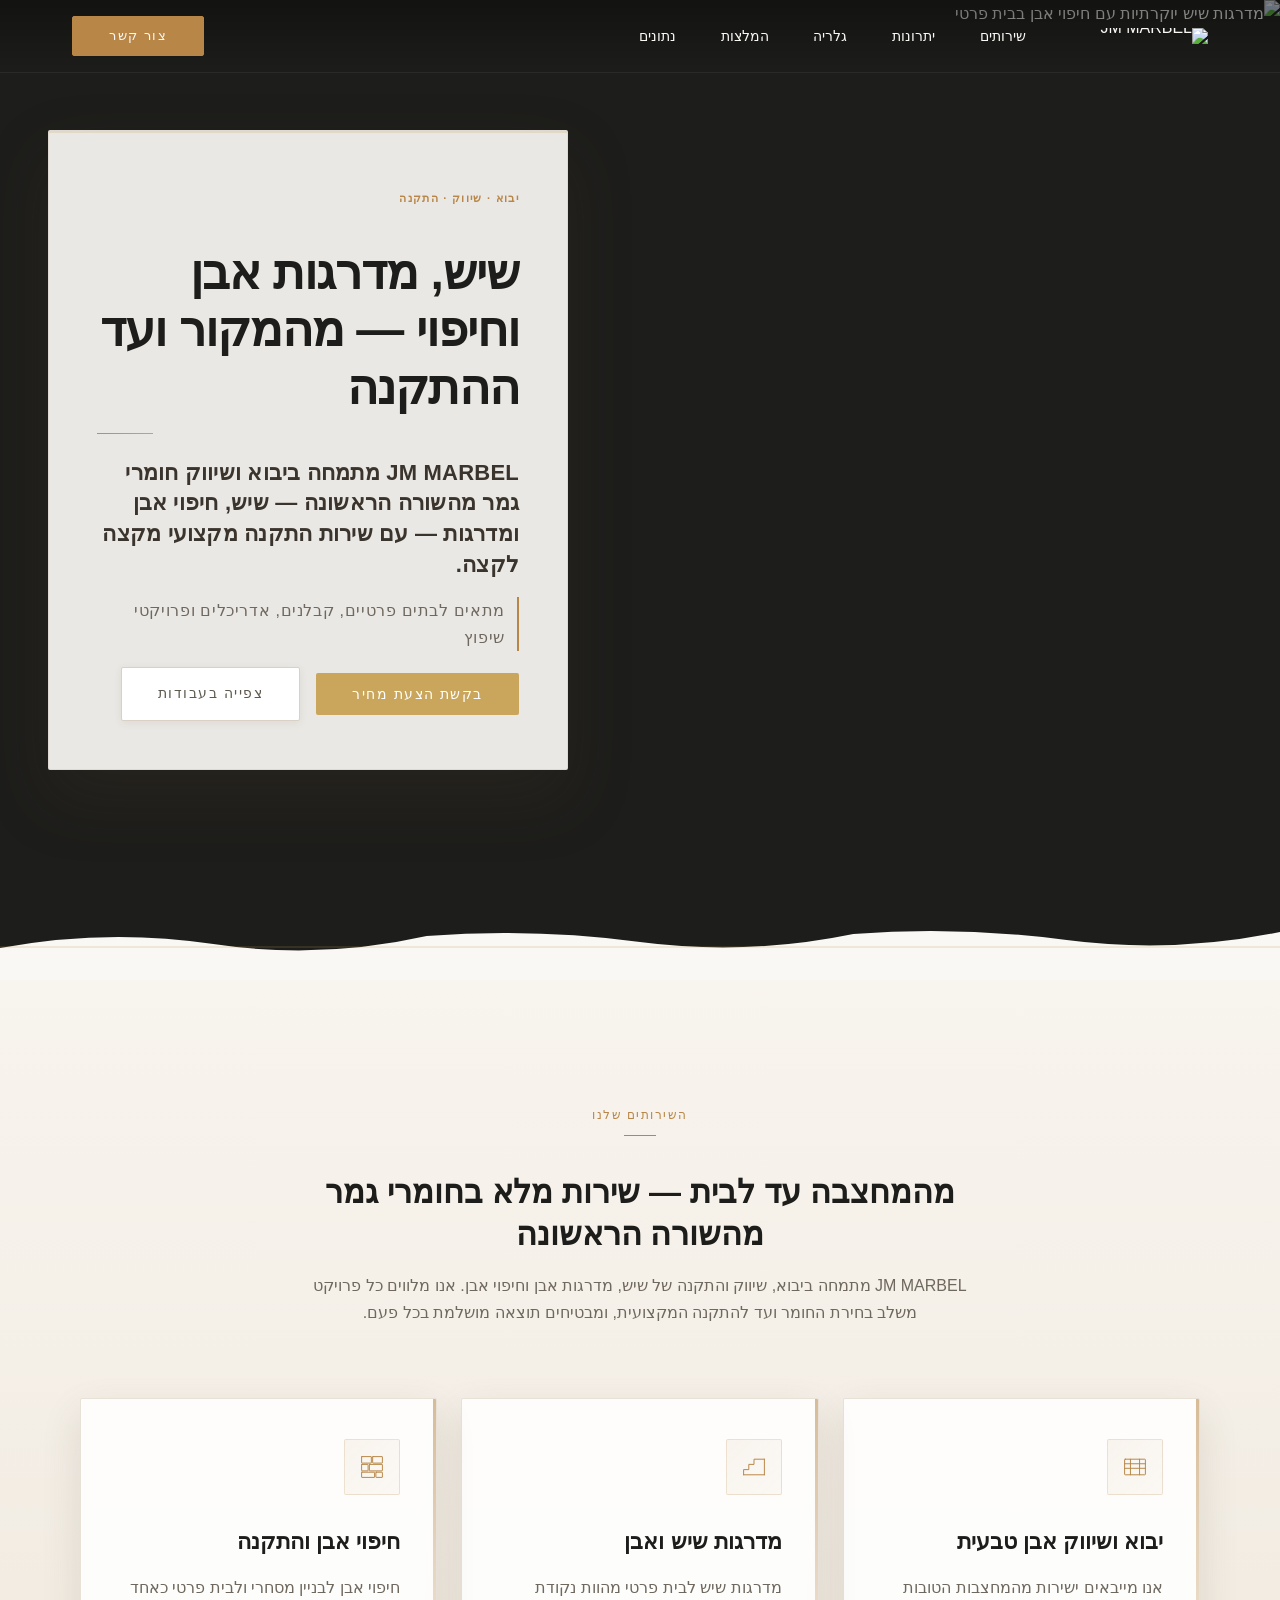
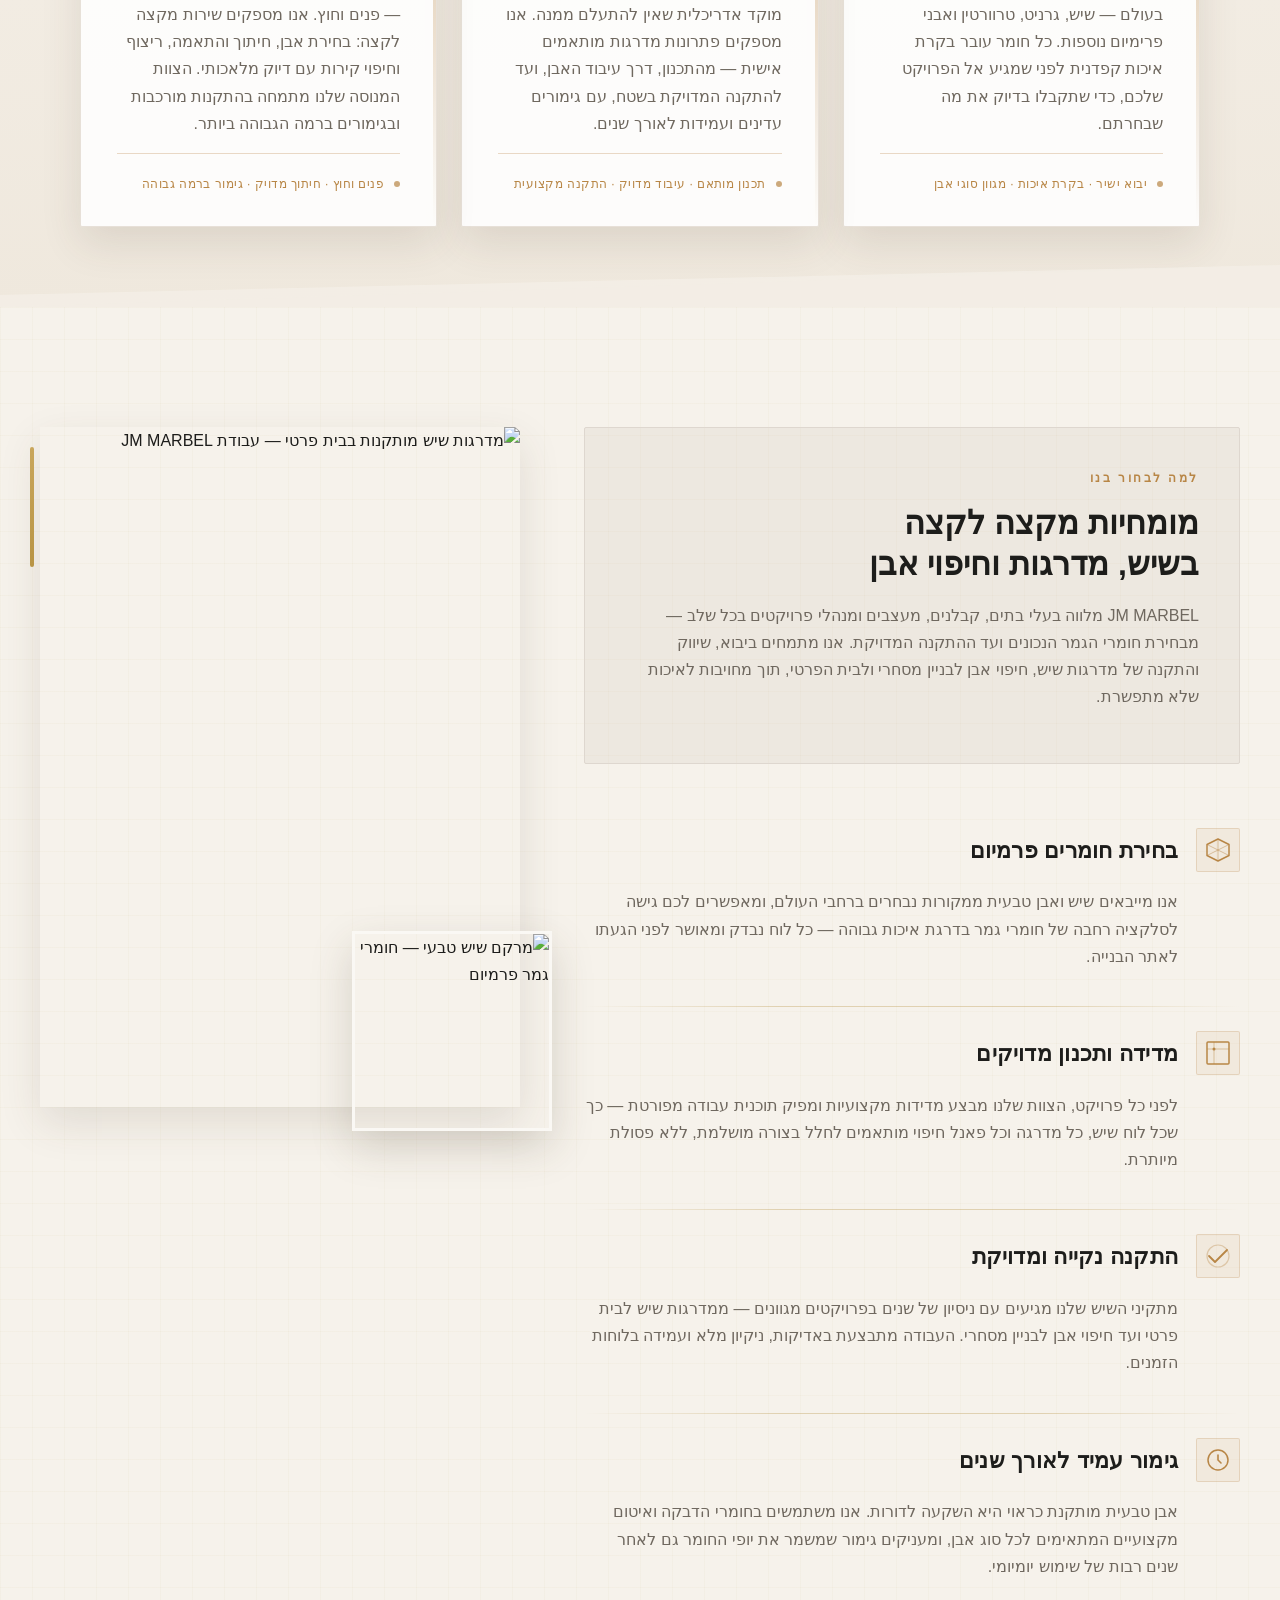
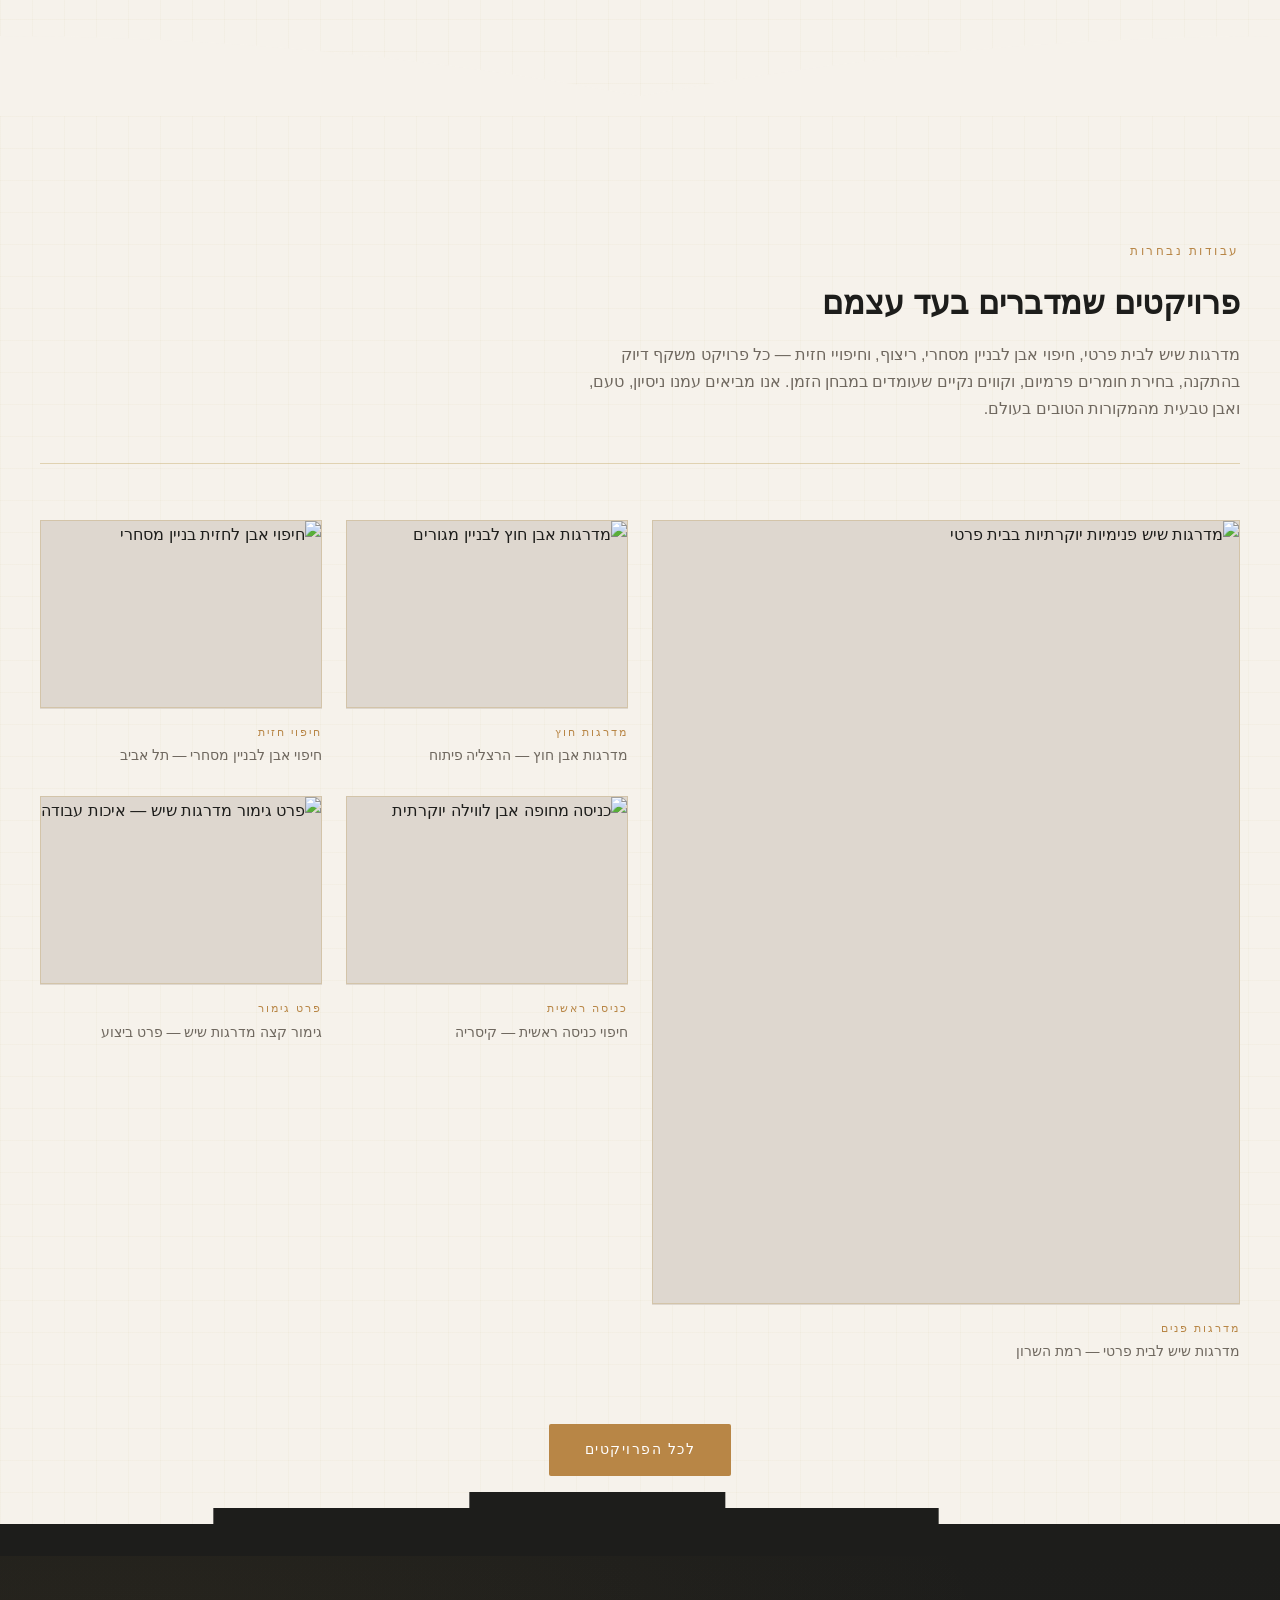
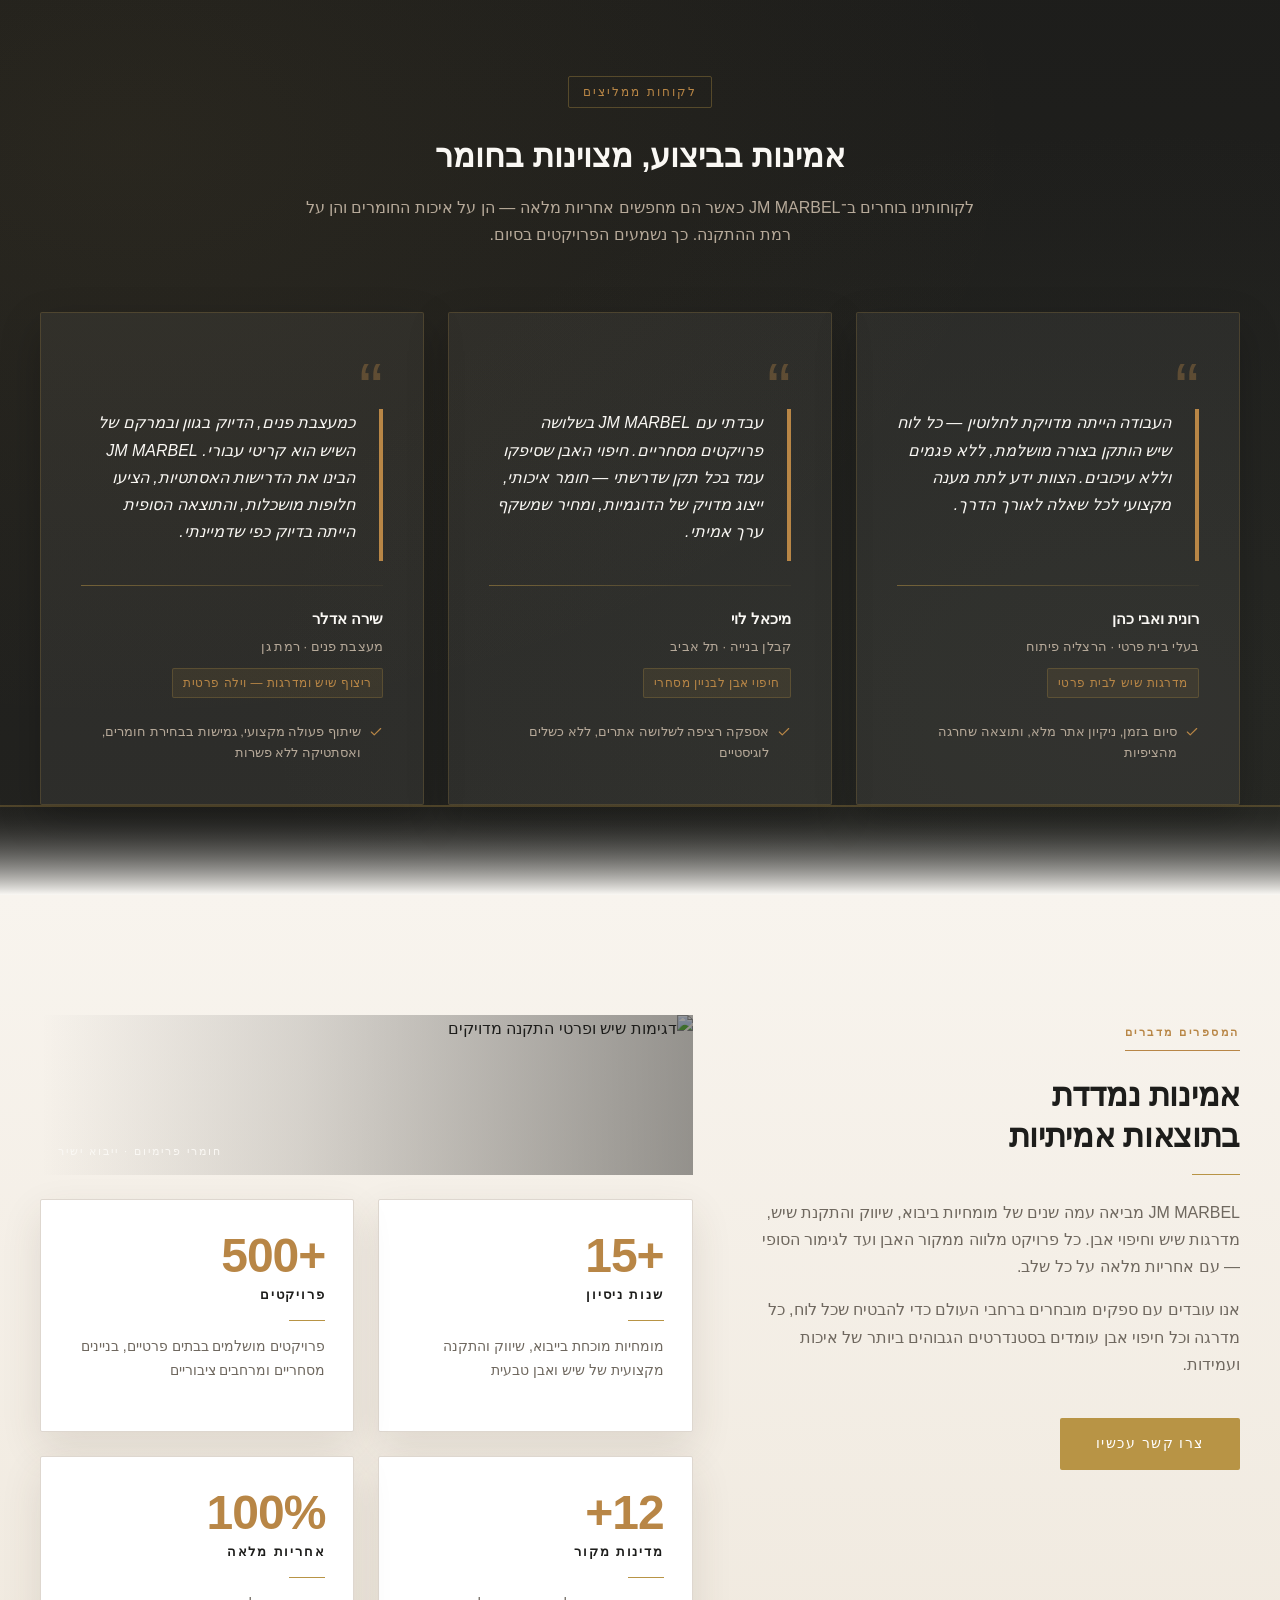
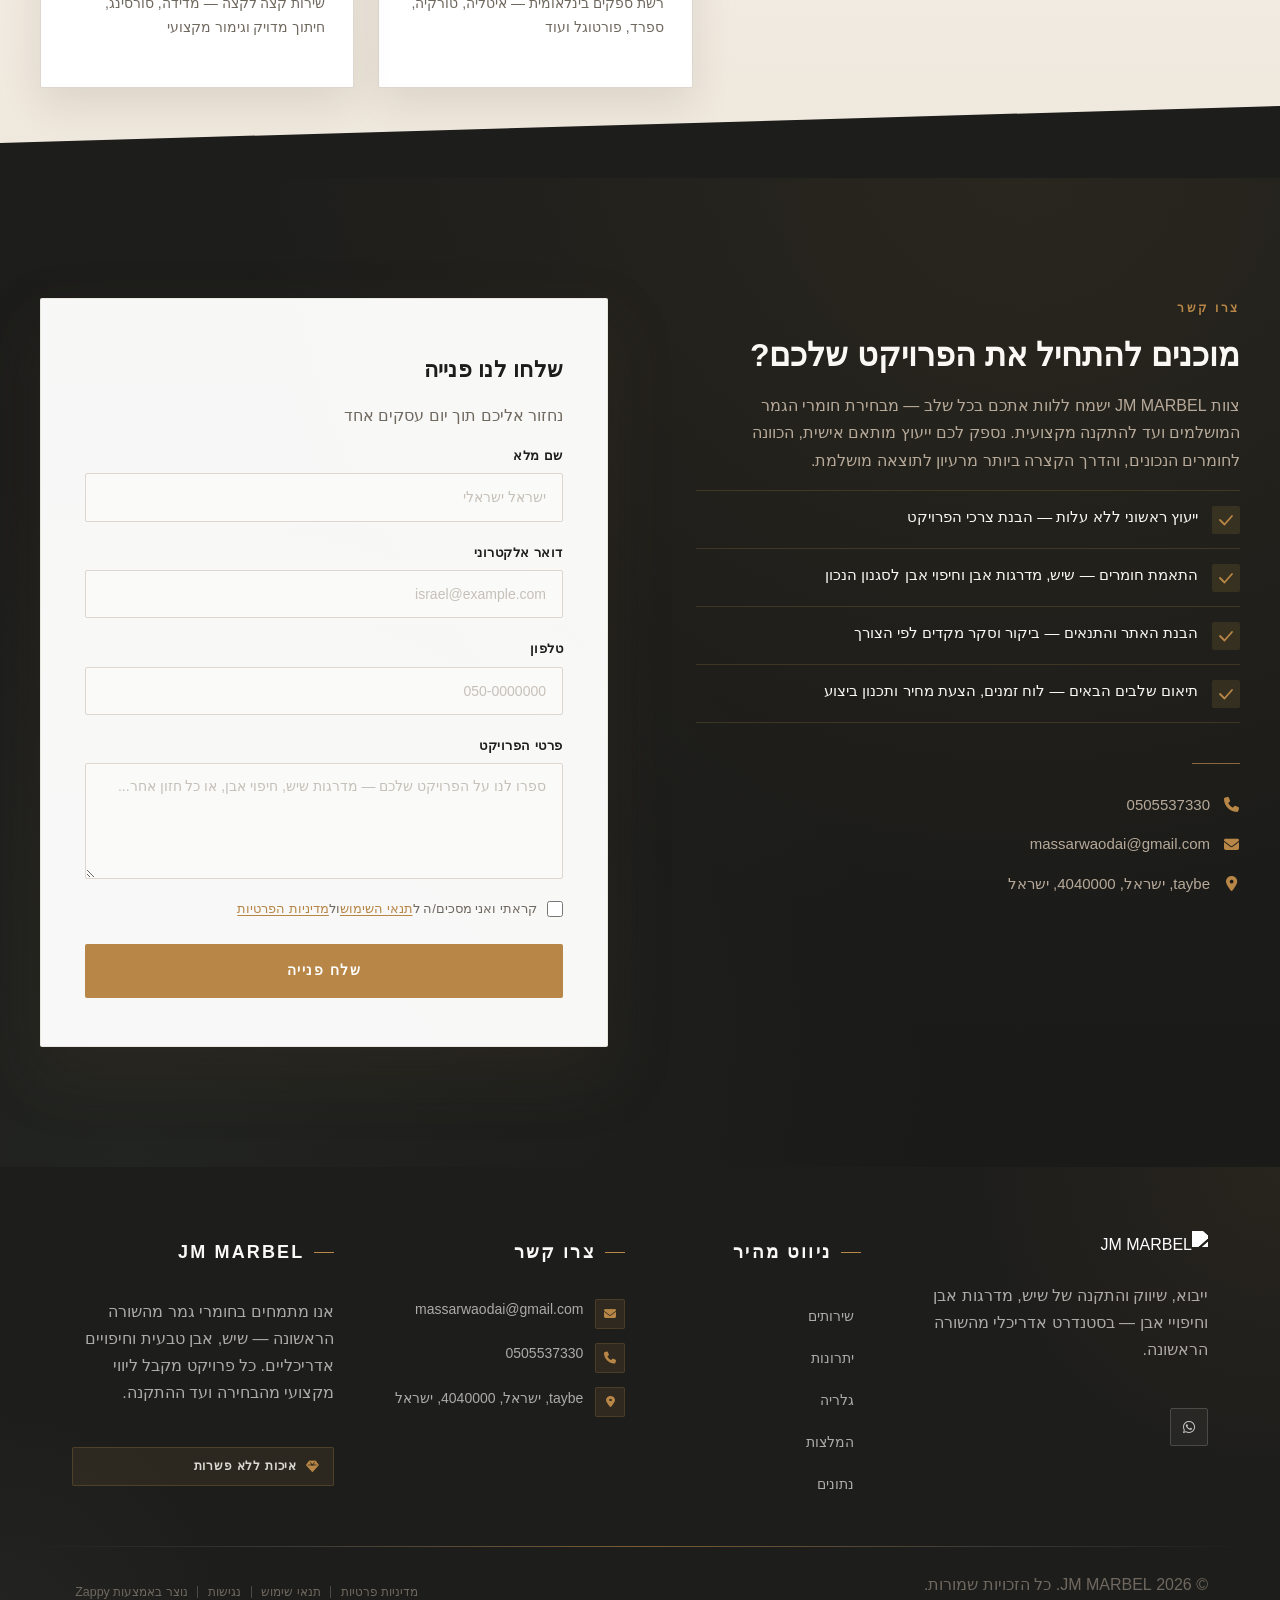
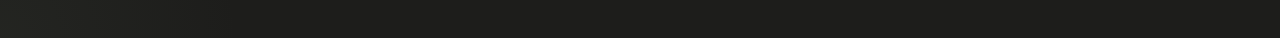
==== commit 87434974: "Background sync: Progressive GitHub Sync" ====
--- a/public/index.html
+++ b/public/index.html
@@ -1 +1 @@
-<!doctype html><html dir="rtl" lang="he"><head><meta charset="UTF-8"><meta content="width=device-width,initial-scale=1" name="viewport"><meta content="index, follow" name="robots"><title>מדרגות שיש — MJ Marble</title><meta content="A company specializing in the import, marketing, and installation of marble, stone stairs, and stone cladding. The business operates in the construction and fin" name="description"><meta content="מדרגות שיש, חיפוי אבן, מדרגות שיש לבית פרטי, חיפוי אבן לבניין מסחרי" name="keywords"><link href="/assets/favicon.ico" rel="icon" type="image/x-icon"><link href="/assets/favicon-16x16.png" rel="icon" type="image/png" sizes="16x16"><link href="/assets/favicon-32x32.png" rel="icon" type="image/png" sizes="32x32"><link href="/assets/favicon-48x48.png" rel="icon" type="image/png" sizes="48x48"><link href="/assets/favicon-192x192.png" rel="icon" type="image/png" sizes="192x192"><link href="/assets/favicon-512x512.png" rel="icon" type="image/png" sizes="512x512"><link href="/assets/apple-touch-icon.png" rel="apple-touch-icon"><script>!function(){"use strict";var t="1bc117a7-5213-4120-949b-9abbe0054baa",e="https://api.zappy5.com/api/analytics/track",a=18e5,n=2592e6,o=!0,i=!0,r=!0;var s=function(){var e="zappy_visitor_"+t,a=null;try{if(a=localStorage.getItem(e)){var o=JSON.parse(a),i=Date.now();if(i-o.created<n)return o.lastSeen=i,localStorage.setItem(e,JSON.stringify(o)),o.id}}catch(t){console.warn("Zappy Analytics: LocalStorage not available")}var r="zv_"+Date.now()+"_"+Math.random().toString(36).substr(2,9);try{localStorage.setItem(e,JSON.stringify({id:r,created:Date.now(),lastSeen:Date.now()}))}catch(t){}return r}(),c=function(){var e="zappy_session_"+t,n=null;try{if(n=sessionStorage.getItem(e)){var o=JSON.parse(n),i=Date.now();if(i-o.timestamp<a)return o.timestamp=i,sessionStorage.setItem(e,JSON.stringify(o)),o.id}}catch(t){console.warn("Zappy Analytics: SessionStorage not available")}var r="zs_"+Date.now()+"_"+Math.random().toString(36).substr(2,9);try{sessionStorage.setItem(e,JSON.stringify({id:r,timestamp:Date.now()}))}catch(t){}return r}();function l(a,n){n=n||{};var o={website_id:t,event_type:a,page_path:window.location.pathname,referrer:document.referrer||"direct",visitor_id:s,session_id:c,metadata:n};if(navigator.sendBeacon){var i=new Blob([JSON.stringify(o)],{type:"application/json"});navigator.sendBeacon(e,i)}else fetch(e,{method:"POST",headers:{"Content-Type":"application/json"},body:JSON.stringify(o),keepalive:!0}).catch(function(t){console.warn("Zappy Analytics: Failed to track event",t)})}o&&l("pageview",{title:document.title,url:window.location.href}),i&&document.addEventListener("click",function(t){var e=t.target;if("BUTTON"===e.tagName||e.closest("button")){var a="BUTTON"===e.tagName?e:e.closest("button");l("click",{element:"button",text:a.textContent.trim().substring(0,100),id:a.id||null,class:a.className||null})}else if("A"===e.tagName||e.closest("a")){var n="A"===e.tagName?e:e.closest("a");l("navigation",{element:"link",text:n.textContent.trim().substring(0,100),href:n.href,external:n.hostname!==window.location.hostname})}},!0),r&&document.addEventListener("submit",function(t){var e=t.target;l("form_submit",{form_id:e.id||null,form_name:e.name||null,form_action:e.action||null,form_method:e.method||"GET"})},!0);var m=Date.now();window.addEventListener("beforeunload",function(){l("page_unload",{time_on_page:Math.floor((Date.now()-m)/1e3),page_path:window.location.pathname})}),window.zappyAnalytics={track:l,getVisitorId:function(){return s},getSessionId:function(){return c}}}()</script><meta content="מדרגות שיש — MJ Marble" property="og:title"><meta content="A company specializing in the import, marketing, and installation of marble, stone stairs, and stone cladding. The business operates in the construction and fin" property="og:description"><meta content="summary_large_image" name="twitter:card"><meta content="מדרגות שיש — MJ Marble" name="twitter:title"><meta content="A company specializing in the import, marketing, and installation of marble, stone stairs, and stone cladding. The business operates in the construction and fin" name="twitter:description"><meta content="website" property="og:type"><meta content="he_IL" property="og:locale"><link href="https://cdnjs.cloudflare.com/ajax/libs/font-awesome/6.4.0/css/all.min.css" rel="stylesheet"><link href="/assets/favicon.ico" rel="icon" type="image/x-icon"><link href="/assets/favicon-16x16.png" rel="icon" type="image/png" sizes="16x16"><link href="/assets/favicon-32x32.png" rel="icon" type="image/png" sizes="32x32"><link href="/assets/favicon-48x48.png" rel="icon" type="image/png" sizes="48x48"><link href="/assets/favicon-192x192.png" rel="icon" type="image/png" sizes="192x192"><link href="/assets/favicon-512x512.png" rel="icon" type="image/png" sizes="512x512"><link href="/assets/apple-touch-icon.png" rel="apple-touch-icon"><link href="https://cdn.jsdelivr.net/npm/vanilla-cookieconsent@3/dist/cookieconsent.css" rel="stylesheet"><script src="https://cdn.jsdelivr.net/npm/vanilla-cookieconsent@3/dist/cookieconsent.umd.js"></script><script src="https://cdn.jsdelivr.net/gh/mickidum/acc_toolbar/acctoolbar/acctoolbar.min.js"></script><link href="/styles.css" rel="stylesheet"><style id="zappy-dropdown-submenu-styles">#navMenu li:has(.sub-menu),.nav-menu li:has(.sub-menu),.navbar li:has(.sub-menu),nav li:has(.sub-menu){position:relative}#navMenu .sub-menu,.nav-menu .sub-menu,.navbar .sub-menu,nav .sub-menu{display:block!important;position:absolute!important;top:100%;left:0;min-width:220px;background:#fff;border-radius:8px;box-shadow:0 8px 25px rgba(0,0,0,.15);padding:8px 0;opacity:0;visibility:hidden;transform:translateY(10px);transition:all .3s ease;z-index:1000;list-style:none;pointer-events:none}#navMenu li:hover>.sub-menu,.nav-menu li:hover>.sub-menu,.navbar li:hover>.sub-menu,nav li:hover>.sub-menu{opacity:1!important;visibility:visible!important;transform:translateY(0)!important;pointer-events:auto!important}.sub-menu li{list-style:none;margin:0;padding:0}.sub-menu a{display:block!important;padding:10px 16px!important;color:var(--text-dark,#333)!important;font-weight:500;text-decoration:none;white-space:nowrap;transition:background-color .2s}.sub-menu .zappy-nav-child>a{padding-left:28px!important;font-size:.9em!important;opacity:.85!important}[dir=rtl] .sub-menu .zappy-nav-child>a,html[lang=ar] .sub-menu .zappy-nav-child>a,html[lang=he] .sub-menu .zappy-nav-child>a{padding-left:10px!important;padding-right:28px!important}.sub-menu .zappy-nav-parent>a{font-weight:600!important}.sub-menu a:hover{background-color:#f5f5f5}[dir=rtl] .nav-menu .sub-menu,[dir=rtl] .navbar .sub-menu,[dir=rtl] nav .sub-menu,html[lang=ar] .nav-menu .sub-menu,html[lang=ar] .navbar .sub-menu,html[lang=ar] nav .sub-menu,html[lang=he] .nav-menu .sub-menu,html[lang=he] .navbar .sub-menu,html[lang=he] nav .sub-menu{left:auto!important;right:0!important}.sub-menu:empty,.sub-menu:not(:has(li)):not(:has(> a)),.sub-menu:not(:has(li:not(.zappy-hidden-menu-item))):not(:has(> a)){display:none!important;opacity:0!important;visibility:hidden!important;pointer-events:none!important}li:has(.menu-group-title):hover>.sub-menu{opacity:1!important;visibility:visible!important;transform:translateY(0)!important;pointer-events:auto!important}#navMenu>li>.menu-group-title,.nav-menu>li>.menu-group-title{display:inline-block;padding:.5rem 1rem;cursor:default;user-select:none}@media (max-width:768px){#navMenu .sub-menu,.nav-menu .sub-menu,.navbar .sub-menu,nav .sub-menu{position:static!important;transform:none!important;box-shadow:none!important;background:0 0!important;max-height:0;overflow:hidden;opacity:0;visibility:hidden;transition:max-height .3s ease,opacity .3s ease;padding:0!important;border-radius:0!important}#navMenu .sub-menu.mobile-expanded,.nav-menu .sub-menu.mobile-expanded,.navbar .sub-menu.mobile-expanded{max-height:none!important;overflow-y:visible!important;opacity:1!important;visibility:visible!important;padding:8px 0 8px 16px!important}[dir=rtl] .sub-menu.mobile-expanded,html[lang=he] .sub-menu.mobile-expanded{padding:8px 16px 8px 0!important}#navMenu li:hover>.sub-menu,.nav-menu li:hover>.sub-menu,.navbar li:hover>.sub-menu,nav li:hover>.sub-menu{opacity:0;visibility:hidden;pointer-events:none}#navMenu li>.sub-menu.mobile-expanded,.nav-menu li>.sub-menu.mobile-expanded,.navbar li>.sub-menu.mobile-expanded,nav li>.sub-menu.mobile-expanded{opacity:1!important;visibility:visible!important;pointer-events:auto!important}#navMenu li:has(.sub-menu),.nav-menu li:has(.sub-menu),.navbar li:has(.sub-menu),nav li:has(.sub-menu){display:flex!important;flex-wrap:wrap!important;align-items:center!important;position:relative!important;min-height:44px!important}#navMenu li:has(.sub-menu)>a,.nav-menu li:has(.sub-menu)>a,.navbar li:has(.sub-menu)>a,nav li:has(.sub-menu)>a{flex:1!important;min-width:0!important}#navMenu li:has(.sub-menu)>.menu-group-title,.nav-menu li:has(.sub-menu)>.menu-group-title,.navbar li:has(.sub-menu)>.menu-group-title,nav li:has(.sub-menu)>.menu-group-title{flex:1!important;min-width:0!important;padding:0!important;line-height:inherit!important}#navMenu li:has(.sub-menu)>.sub-menu,.nav-menu li:has(.sub-menu)>.sub-menu,.navbar li:has(.sub-menu)>.sub-menu,nav li:has(.sub-menu)>.sub-menu{flex-basis:100%!important;width:100%!important}#navMenu li:has(.sub-menu)>a [class*=arrow],#navMenu li:has(.sub-menu)>a [class*=chevron],.nav-menu li:has(.sub-menu)>a .fa-angle-down,.nav-menu li:has(.sub-menu)>a .fa-chevron-down,.nav-menu li:has(.sub-menu)>a [class*=arrow],.nav-menu li:has(.sub-menu)>a [class*=chevron],nav li:has(.sub-menu)>a [class*=arrow],nav li:has(.sub-menu)>a [class*=chevron]{display:none!important;visibility:hidden!important}.mobile-submenu-toggle{display:flex!important;align-items:center!important;justify-content:center!important;width:44px!important;height:auto!important;background:0 0!important;border:none!important;cursor:pointer!important;color:var(--text-light)!important;position:static!important;flex-shrink:0!important;align-self:stretch!important;z-index:2!important;padding:0!important;margin:0!important}.mobile-submenu-toggle::after{content:''!important;width:0!important;height:0!important;border-left:6px solid transparent!important;border-right:6px solid transparent!important;border-top:7px solid currentColor!important;transition:transform .3s ease!important}.mobile-submenu-toggle.expanded::after{transform:rotate(180deg)!important}.sub-menu a{padding:10px 0!important;display:block!important;color:var(--text-light)!important;white-space:normal!important}.sub-menu .zappy-nav-child>a{padding-left:28px!important;font-size:.9em!important;opacity:.85!important}[dir=rtl] .sub-menu .zappy-nav-child>a,html[lang=ar] .sub-menu .zappy-nav-child>a,html[lang=he] .sub-menu .zappy-nav-child>a{padding-left:0!important;padding-right:28px!important}.sub-menu .zappy-nav-parent>a{font-weight:600!important}#navMenu.active,.nav-menu.active{max-width:100vw!important;overflow-x:hidden!important;box-sizing:border-box!important}.navbar .sub-menu li a,.zappy-products-dropdown .sub-menu a,nav.navbar .sub-menu li a{color:var(--text-light)!important}}@media (min-width:769px){.mobile-submenu-toggle{display:none!important}}</style><style id="mobile-lang-menu-deployed-css">@media (max-width:768px){.lang-switcher,.nav-container .lang-switcher,.nav-cta-container .lang-switcher,.nav-ecommerce-icons .lang-switcher,.nav-icons-left .lang-switcher,.navbar .lang-switcher,.navbar .nav-cta-container .lang-switcher{display:none!important}.mobile-lang-menu{width:100%;border-top:1px solid rgba(128,128,128,.2);padding:8px 0 0 0;margin-top:8px}.mobile-lang-toggle{display:flex!important;align-items:center;justify-content:space-between;width:100%;padding:12px 16px;background:0 0;border:none;cursor:pointer;font-size:15px;color:inherit;font-family:inherit}.mobile-lang-toggle::after{content:'';display:inline-block;width:8px;height:8px;border-right:2px solid currentColor;border-bottom:2px solid currentColor;transform:rotate(45deg);transition:transform .3s ease;margin-left:8px}.mobile-lang-toggle.expanded::after{transform:rotate(-135deg)}.mobile-lang-options{max-height:0;overflow:hidden;transition:max-height .3s ease}.mobile-lang-options.expanded{max-height:300px}.mobile-lang-option{display:flex!important;align-items:center;gap:10px;padding:10px 24px;text-decoration:none;color:inherit;font-size:14px;font-family:inherit}.mobile-lang-option:hover{background:rgba(128,128,128,.1)}.mobile-lang-option.active{font-weight:600;opacity:.7;pointer-events:none}.mobile-lang-option img{width:20px;height:20px;border-radius:50%}}@media (min-width:769px){.mobile-lang-menu{display:none!important}}</style><style id="zappy-widget-visibility">#mic-access-tool-box,#mic-access-tool-general-button,#mic-init-access-tool #mic-access-tool-box,#mic-init-access-tool #mic-access-tool-general-button,#mic-init-access-tool .mic-access-tool-general-button,._access-icon,._access-menu,.mic-access-tool-box,.mic-access-tool-general-button,div[id*=mic-access-tool-box]{display:none!important;visibility:hidden!important;opacity:0!important;pointer-events:none!important}</style></head><body><nav class="navbar" dir="rtl" style="background-color:transparent !important;box-shadow:none"><button class="mobile-toggle" aria-label="Menu" data-element-id="btn-1776777512954-vgqc2t7n1" data-element-type="button" data-native-element="true" id="mobileToggle"><svg viewBox="0 0 24 24" fill="none" height="24" width="24" style="width:24px !important;height:24px !important;display:block !important" class="hamburger-icon"><path d="M3 12h18M3 6h18M3 18h18" stroke="currentColor" stroke-width="2" stroke-linecap="round"></path></svg><svg viewBox="0 0 24 24" fill="none" height="24" width="24" style="display:none !important;width:24px !important;height:24px !important" class="close-icon"><path d="M18 6L6 18M6 6l12 12" stroke="currentColor" stroke-width="2" stroke-linecap="round"></path></svg></button><button class="phone-header-btn" aria-label="Call" data-element-id="btn-1776777512954-5zf99pfee" data-element-type="button" data-native-element="true" data-phone="0505537330"><svg viewBox="0 0 24 24" fill="currentColor" height="24" width="24" style="width:24px;height:24px"><path d="M22 16.92v3a2 2 0 0 1-2.18 2 19.79 19.79 0 0 1-8.63-3.07 19.5 19.5 0 0 1-6-6 19.79 19.79 0 0 1-3.07-8.67A2 2 0 0 1 4.11 2h3a2 2 0 0 1 2 1.72 12.84 12.84 0 0 0 .7 2.81 2 2 0 0 1-.45 2.11L8.09 9.91a16 16 0 0 0 6 6l1.27-1.27a2 2 0 0 1 2.11-.45 12.84 12.84 0 0 0 2.81.7A2 2 0 0 1 22 16.92z"></path></svg></button><div class="nav-container"><div class="nav-right-group"><div class="nav-brand"><a href="/" class="logo-link"><img alt="MJ Marble" src="/assets/mj-marble-logo.webp" class="logo" data-image-type="logo"></a></div><ul class="nav-menu" id="navMenu"><li><a href="#services">שירותים</a></li><li><a href="#benefits">יתרונות</a></li><li><a href="#showcase">גלריה</a></li><li><a href="#testimonials">המלצות</a></li><li><a href="#stats">נתונים</a></li></ul></div><div class="nav-cta-container"><li class="nav-cta-item"><a href="#contact" class="nav-cta-btn">צור קשר</a></li></div></div></nav><script>window.addEventListener("load",function(){const e=document.querySelector(".navbar, nav, header");if(!e)return void console.log("[Navbar] Navbar element not found");let t=document.getElementById("mobileToggle")||document.querySelector(".mobile-toggle")||document.querySelector(".hamburger")||document.querySelector(".hamburger-menu")||document.querySelector(".menu-toggle")||document.querySelector(".burger-menu")||document.querySelector('[aria-label="Menu"]')||document.querySelector('[aria-label="תפריט"]');const o=document.querySelector(".phone-header-btn"),n=window.getComputedStyle(e);let r=n.backgroundColor;if(console.log("[Navbar] Initial navbar background:",r),"transparent"===r||"rgba(0, 0, 0, 0)"===r||r.startsWith("rgba")&&r.includes(", 0)")){const e=n.backgroundImage;if(e&&"none"!==e)console.log("[Navbar] Navbar has background image/gradient, using dark text"),r="rgb(240, 240, 240)";else{const e=window.getComputedStyle(document.body).backgroundColor;console.log("[Navbar] Navbar transparent, using body background:",e),r=e}}const i=r.match(/\d+/g);if(i&&i.length>=3){const e=(.299*parseInt(i[0])+.587*parseInt(i[1])+.114*parseInt(i[2]))/255;console.log("[Navbar] Mobile button colors preserved from Claude CSS (luminance:",e.toFixed(2)+")");const n=document.createElement("style");n.id="zappy-mobile-nav-fix";document.documentElement.lang;document.documentElement.dir,n.textContent='\n        /* Hide mobile buttons on desktop, show only on mobile */\n        @media (min-width: 769px) {\n          .mobile-toggle,\n          .phone-header-btn {\n            display: none !important;\n          }\n        }\n        \n        /* Show and position mobile buttons correctly on mobile */\n        @media (max-width: 768px) {\n          .mobile-toggle,\n          .phone-header-btn {\n            position: absolute !important;\n            top: 50% !important;\n            transform: translateY(-50%) !important;\n            z-index: 1001 !important;\n            display: flex !important;\n            align-items: center !important;\n            justify-content: center !important;\n            width: 36px !important;\n            height: 36px !important;\n            border-radius: 50% !important;\n            border: none !important;\n            cursor: pointer !important;\n            padding: 6px !important;\n            background: none !important;\n            color: var(--nav-text, var(--text-light)) !important;\n          }\n          \n          /* LTR positioning (default): hamburger LEFT, phone RIGHT */\n          html:not([dir="rtl"]):not([lang="he"]):not([lang="ar"]) .mobile-toggle,\n          html[dir="ltr"] .mobile-toggle {\n            left: 12px !important;\n            right: auto !important;\n          }\n          html:not([dir="rtl"]):not([lang="he"]):not([lang="ar"]) .phone-header-btn,\n          html[dir="ltr"] .phone-header-btn {\n            right: 12px !important;\n            left: auto !important;\n          }\n          \n          /* RTL positioning: hamburger RIGHT, phone LEFT */\n          html[dir="rtl"] .mobile-toggle,\n          html[lang="he"] .mobile-toggle,\n          html[lang="ar"] .mobile-toggle {\n            right: 12px !important;\n            left: auto !important;\n          }\n          html[dir="rtl"] .phone-header-btn,\n          html[lang="he"] .phone-header-btn,\n          html[lang="ar"] .phone-header-btn {\n            left: 12px !important;\n            right: auto !important;\n          }\n          \n          /* CRITICAL: Ensure nav-container has min-height on mobile */\n          /* All children are positioned absolutely/fixed on mobile, so height:auto collapses to 0 */\n          .nav-container {\n            min-height: 70px !important;\n            position: relative !important;\n          }\n          \n          /* Ensure SVG icons are properly sized and inherit color */\n          .mobile-toggle svg,\n          .phone-header-btn svg {\n            width: 24px !important;\n            height: 24px !important;\n            /* Don\'t force display - let JavaScript control hamburger/close toggle */\n          }\n          \n          /* Reset nav-cta-container on mobile - remove desktop box-shadow/padding */\n          /* that creates a visible ghost box when CTA button is hidden */\n          .nav-cta-container {\n            box-shadow: none !important;\n            padding: 0 !important;\n          }\n          \n          /* Hide nav-cta-container entirely on mobile when there\'s no lang-switcher */\n          /* (only the CTA button is inside, and it\'s hidden on mobile) */\n          .nav-cta-container:not(:has(.lang-switcher)) {\n            display: none !important;\n          }\n          \n          /* CRITICAL: Prevent hero image fade gradient from bleeding over headline text */\n          /* The .image-fade-gradient has bottom: -30px (extends below parent) */\n          /* On mobile stacked layout, this overlaps the h1 text below the image */\n          .hero-image-column {\n            overflow: hidden !important;\n          }\n          .image-fade-gradient {\n            bottom: 0 !important;\n          }\n          \n          /* Hide desktop language switcher on mobile - hamburger menu handles it */\n          /* High specificity to override stored CSS */\n          .lang-switcher,\n          .nav-cta-container .lang-switcher,\n          .nav-container .lang-switcher,\n          .navbar .lang-switcher,\n          .navbar .nav-cta-container .lang-switcher {\n            display: none !important;\n          }\n        }\n      ';const r=document.getElementById("zappy-mobile-nav-fix");r&&r.remove(),document.head.appendChild(n),console.log("[Navbar] Critical CSS injected for mobile nav positioning");const l=window.innerWidth<=768;if(t){const e=t.querySelector(".hamburger-icon"),o=t.querySelector(".close-icon");e&&(e.style.setProperty("width","24px","important"),e.style.setProperty("height","24px","important"),e.style.setProperty("display","block","important")),o&&(o.style.setProperty("width","24px","important"),o.style.setProperty("height","24px","important"),o.style.setProperty("display","none","important")),l?(t.style.setProperty("position","absolute","important"),t.style.setProperty("top","50%","important"),t.style.setProperty("transform","translateY(-50%)","important"),t.style.setProperty("z-index","1001","important"),t.style.removeProperty("left"),t.style.removeProperty("right"),console.log("[Navbar] Mobile toggle positioning applied (mobile viewport)")):(t.style.removeProperty("position"),t.style.removeProperty("top"),t.style.removeProperty("transform"),t.style.removeProperty("z-index"),t.style.removeProperty("left"),t.style.removeProperty("right"),console.log("[Navbar] Desktop viewport - cleared mobile toggle inline positioning"))}if(o){const e=o.querySelector("svg");e&&(e.style.width="24px",e.style.height="24px",e.setAttribute("width","24"),e.setAttribute("height","24")),l?(o.style.setProperty("position","absolute","important"),o.style.setProperty("top","50%","important"),o.style.setProperty("transform","translateY(-50%)","important"),o.style.setProperty("z-index","1001","important"),o.style.removeProperty("left"),o.style.removeProperty("right"),console.log("[Navbar] Phone button positioning applied (mobile viewport)")):(o.style.removeProperty("position"),o.style.removeProperty("top"),o.style.removeProperty("transform"),o.style.removeProperty("z-index"),o.style.removeProperty("left"),o.style.removeProperty("right"),console.log("[Navbar] Desktop viewport - cleared phone button inline positioning"))}}else console.log("[Navbar] Could not parse background color:",r);t=document.getElementById("mobileToggle")||document.querySelector(".mobile-toggle")||document.querySelector(".hamburger")||document.querySelector(".hamburger-menu")||document.querySelector(".menu-toggle")||document.querySelector(".burger-menu")||document.querySelector('[aria-label="Menu"]')||document.querySelector('[aria-label="תפריט"]');const l=document.getElementById("navMenu")||document.querySelector(".nav-menu")||document.querySelector(".nav-links")||document.querySelector("nav ul:not(.submenu)");if(!t||!l)return void console.log("[Navbar] Mobile toggle or menu not found:",{toggle:!!t,menu:!!l});l.id||(l.id="navMenu"),console.log("[Navbar] Initializing mobile menu...");const a=t.cloneNode(!0);t.parentNode.replaceChild(a,t),a.addEventListener("click",function(e){e.preventDefault(),e.stopPropagation();const t=this.querySelector(".hamburger-icon"),o=this.querySelector(".close-icon");l.classList.contains("active")?(l.classList.remove("active"),t&&t.style.setProperty("display","block","important"),o&&o.style.setProperty("display","none","important"),document.body.style.overflow="",console.log("[Navbar] Menu closed")):(l.classList.add("active"),t&&t.style.setProperty("display","none","important"),o&&o.style.setProperty("display","block","important"),document.body.style.overflow="hidden",console.log("[Navbar] Menu opened"))}),l.querySelectorAll("a").forEach(function(e){e.addEventListener("click",function(){if("#"===this.getAttribute("href"))return;const e=a.querySelector(".hamburger-icon"),t=a.querySelector(".close-icon");l.classList.remove("active"),e&&e.style.setProperty("display","block","important"),t&&t.style.setProperty("display","none","important"),document.body.style.overflow="",console.log("[Navbar] Menu closed (link clicked)")})});var s=l.querySelectorAll(".dropdown-toggle");s.forEach(function(e){e.addEventListener("click",function(e){e.preventDefault(),e.stopPropagation();var t=this.closest(".nav-dropdown");t&&(t.parentNode.querySelectorAll(".nav-dropdown.open").forEach(function(e){e!==t&&e.classList.remove("open")}),t.classList.toggle("open"),console.log("[Navbar] Dropdown toggled:",t.classList.contains("open")?"open":"closed"))})}),document.addEventListener("click",function(e){e.target.closest(".nav-dropdown")||document.querySelectorAll(".nav-dropdown.open").forEach(function(e){e.classList.remove("open")})}),console.log("[Navbar] Dropdown handlers initialized for "+s.length+" dropdowns"),o&&o.addEventListener("click",function(){const e=document.querySelectorAll('a[href^="tel:"]'),t=e.length>0?e[0].getAttribute("href").replace("tel:",""):"0505537330";window.location.href="tel:"+t,console.log("[Navbar] Phone button clicked")}),console.log("[Navbar] Mobile menu initialized successfully");const p=function(){const e=document.querySelector(".whatsapp-float");e&&(window.innerWidth>=769?(e.style.setProperty("display","none","important"),e.style.setProperty("visibility","hidden","important"),e.style.setProperty("opacity","0","important"),e.style.setProperty("pointer-events","none","important"),console.log("[WhatsApp] Button hidden on desktop")):(e.style.removeProperty("display"),e.style.removeProperty("visibility"),e.style.removeProperty("opacity"),e.style.removeProperty("pointer-events"),console.log("[WhatsApp] Button visible on mobile")))};let c;p(),window.addEventListener("resize",function(){clearTimeout(c),c=setTimeout(p,100)})})</script><main><section class="index-hero-section" data-layout-spec="בית-hero" dir="rtl" id="hero" data-hero-type="fullscreen-scrim"><div class="index-hero-bg"><img alt="מדרגות שיש יוקרתיות עם חיפוי אבן בבית פרטי" src="/assets/site-index-hero-image-1.webp" data-context="Bright daylight architectural photography of a luxurious white marble staircase in an upscale Israeli residential interior. Wide stone steps with precise stone cladding on risers, polished marble surfaces catching natural light from large windows. Clean, premium, architectural photography style with warm natural tones. High-end construction finishing materials showcase." data-placeholder="index-hero-image-1" height="700" width="1200" data-element-id="img-1776777685117-gr5qe7quc" data-element-type="image" data-hero-background="true" data-hero-bg="true"></div><div class="index-hero-scrim" aria-hidden="true"></div><div class="index-hero-container"><div class="index-hero-card"><p class="zappy-editable"><span class="index-hero-label">יבוא · שיווק · התקנה</span></p><h1 class="index-hero-h1">שיש, מדרגות אבן<br>וחיפוי — מהמקור ועד ההתקנה</h1><div class="index-hero-rule" aria-hidden="true"></div><h3 class="index-hero-subtitle">MJ Marble מתמחה ביבוא ושיווק חומרי גמר מהשורה הראשונה — שיש, חיפוי אבן ומדרגות — עם שירות התקנה מקצועי מקצה לקצה.</h3><p class="index-hero-trust">מתאים לבתים פרטיים, קבלנים, אדריכלים ופרויקטי שיפוץ</p><div class="index-hero-ctas"><a href="https://wa.me/message/BNJGY2YPPIIXI1" class="btn-primary btn index-hero-btn-primary" target="_blank" data-element-id="btn-1776777685114-dhtswb71j" data-element-type="button" data-native-element="true" rel="noopener noreferrer" style="outline:none;border-color:rgb(201, 166, 91) !important;color:rgb(255, 255, 255) !important;background-color:rgb(201, 166, 91) !important;background-image:none !important">בקשת הצעת מחיר</a><a href="#gallery" class="index-hero-btn-secondary" data-element-id="btn-1776777685114-5gcwb6caw" data-element-type="button" data-native-element="true">צפייה בעבודות</a></div></div></div><div class="index-hero-divider-wrapper"><svg viewBox="0 0 1440 80" xmlns="http://www.w3.org/2000/svg" aria-hidden="true" data-no-icon-edit="true" preserveAspectRatio="none"><path d="M0,80 L0,48 Q120,28 240,44 T480,36 Q600,28 720,42 T960,34 Q1080,26 1200,40 T1440,32 L1440,80 Z" fill="#FAF8F4"></path><line x1="0" x2="1440" y1="47" y2="47" opacity="0.45" stroke="#B89445" stroke-width="0.8"></line></svg></div></section><section class="index-services-section" data-layout-spec="בית-services" dir="rtl" id="services"><div class="index-services-container"><div class="index-services-intro"><span class="index-services-eyebrow">השירותים שלנו</span><h2 class="index-services-heading">מהמחצבה עד לבית — שירות מלא בחומרי גמר מהשורה הראשונה</h2><p class="index-services-subheading">MJ Marble מתמחה ביבוא, שיווק והתקנה של שיש, מדרגות אבן וחיפוי אבן. אנו מלווים כל פרויקט משלב בחירת החומר ועד להתקנה המקצועית, ומבטיחים תוצאה מושלמת בכל פעם.</p></div><div class="index-services-grid"><article class="index-services-card"><div class="index-services-card-icon-area"><svg viewBox="0 0 40 40" xmlns="http://www.w3.org/2000/svg" aria-hidden="true" data-element-type="icon" data-icon-type="svg" fill="none" height="40" width="40" stroke="currentColor" stroke-linecap="round" stroke-linejoin="round" stroke-width="1.5"><rect height="24" width="32" x="4" y="8" rx="1"></rect><line x1="4" x2="36" y1="15" y2="15"></line><line x1="4" x2="36" y1="22" y2="22"></line><line x1="13" x2="13" y1="8" y2="32"></line><line x1="27" x2="27" y1="8" y2="32"></line></svg></div><div class="index-services-card-body"><h3 class="index-services-card-title">יבוא ושיווק אבן טבעית</h3><p class="index-services-card-desc">אנו מייבאים ישירות מהמחצבות הטובות בעולם — שיש, גרניט, טרוורטין ואבני פרימיום נוספות. כל חומר עובר בקרת איכות קפדנית לפני שמגיע אל הפרויקט שלכם, כדי שתקבלו בדיוק את מה שבחרתם.</p><div class="index-services-card-tech"><span class="index-services-tech-dot"></span><span>יבוא ישיר · בקרת איכות · מגוון סוגי אבן</span></div></div></article><article class="index-services-card"><div class="index-services-card-icon-area"><svg viewBox="0 0 40 40" xmlns="http://www.w3.org/2000/svg" aria-hidden="true" data-element-type="icon" data-icon-type="svg" fill="none" height="40" width="40" stroke="currentColor" stroke-linecap="round" stroke-linejoin="round" stroke-width="1.5"><polyline points="4,32 4,24 12,24 12,16 20,16 20,8 36,8"></polyline><line x1="4" x2="36" y1="32" y2="32"></line><line x1="36" x2="36" y1="8" y2="32"></line></svg></div><div class="index-services-card-body"><h3 class="index-services-card-title">מדרגות שיש ואבן</h3><p class="index-services-card-desc">מדרגות שיש לבית פרטי מהוות נקודת מוקד אדריכלית שאין להתעלם ממנה. אנו מספקים פתרונות מדרגות מותאמים אישית — מהתכנון, דרך עיבוד האבן, ועד להתקנה המדויקת בשטח, עם גימורים עדינים ועמידות לאורך שנים.</p><div class="index-services-card-tech"><span class="index-services-tech-dot"></span><span>תכנון מותאם · עיבוד מדויק · התקנה מקצועית</span></div></div></article><article class="index-services-card"><div class="index-services-card-icon-area"><svg viewBox="0 0 40 40" xmlns="http://www.w3.org/2000/svg" aria-hidden="true" data-element-type="icon" data-icon-type="svg" fill="none" height="40" width="40" stroke="currentColor" stroke-linecap="round" stroke-linejoin="round" stroke-width="1.5"><rect height="10" width="15" x="4" y="4" rx="0.5"></rect><rect height="10" width="15" x="21" y="4" rx="0.5"></rect><rect height="10" width="10" x="4" y="16" rx="0.5"></rect><rect height="10" width="20" x="16" y="16" rx="0.5"></rect><rect height="8" width="20" x="4" y="28" rx="0.5"></rect><rect height="8" width="10" x="26" y="28" rx="0.5"></rect></svg></div><div class="index-services-card-body"><h3 class="index-services-card-title">חיפוי אבן והתקנה</h3><p class="index-services-card-desc">חיפוי אבן לבניין מסחרי ולבית פרטי כאחד — פנים וחוץ. אנו מספקים שירות מקצה לקצה: בחירת אבן, חיתוך והתאמה, ריצוף וחיפוי קירות עם דיוק מלאכותי. הצוות המנוסה שלנו מתמחה בהתקנות מורכבות ובגימורים ברמה הגבוהה ביותר.</p><div class="index-services-card-tech"><span class="index-services-tech-dot"></span><span>פנים וחוץ · חיתוך מדויק · גימור ברמה גבוהה</span></div></div></article></div></div><div class="index-services-divider-wrapper"><svg viewBox="0 0 1440 60" xmlns="http://www.w3.org/2000/svg" aria-hidden="true" data-no-icon-edit="true" preserveAspectRatio="none"><polygon fill="#EFE8DD" points="0,60 1440,60 1440,18 0,60"></polygon><polygon fill="#F8F4EE" points="0,60 1440,60 1440,18 0,48" opacity="0.5"></polygon></svg></div></section><section class="index-benefits-section" data-layout-spec="בית-benefits" dir="rtl" id="benefits"><div class="index-benefits-container"><div class="index-benefits-content"><div class="index-benefits-taupe-panel"><div class="index-benefits-label">למה לבחור בנו</div><h2 class="index-benefits-heading">מומחיות מקצה לקצה<br>בשיש, מדרגות וחיפוי אבן</h2><p class="index-benefits-intro">MJ Marble מלווה בעלי בתים, קבלנים, מעצבים ומנהלי פרויקטים בכל שלב — מבחירת חומרי הגמר הנכונים ועד ההתקנה המדויקת. אנו מתמחים ביבוא, שיווק והתקנה של מדרגות שיש, חיפוי אבן לבניין מסחרי ולבית הפרטי, תוך מחויבות לאיכות שלא מתפשרת.</p></div><ul class="index-benefits-list"><li class="index-benefits-item"><div class="index-benefits-item-inner"><div class="index-benefits-item-icon"><svg viewBox="0 0 28 28" xmlns="http://www.w3.org/2000/svg" aria-hidden="true" data-element-type="icon" data-icon-type="svg" fill="none" height="28" width="28"><path d="M14 3L25 8.5V19.5L14 25L3 19.5V8.5L14 3Z" stroke="currentColor" stroke-width="1.5" stroke-linejoin="round"></path><path d="M14 3V25M3 8.5L25 19.5M25 8.5L3 19.5" stroke="currentColor" stroke-width="1" stroke-opacity="0.45"></path></svg></div><div class="index-benefits-item-body"><h3 class="index-benefits-item-title">בחירת חומרים פרמיום</h3><p class="index-benefits-item-text">אנו מייבאים שיש ואבן טבעית ממקורות נבחרים ברחבי העולם, ומאפשרים לכם גישה לסלקציה רחבה של חומרי גמר בדרגת איכות גבוהה — כל לוח נבדק ומאושר לפני הגעתו לאתר הבנייה.</p></div></div><div class="index-benefits-divider" aria-hidden="true"></div></li><li class="index-benefits-item"><div class="index-benefits-item-inner"><div class="index-benefits-item-icon"><svg viewBox="0 0 28 28" xmlns="http://www.w3.org/2000/svg" aria-hidden="true" data-element-type="icon" data-icon-type="svg" fill="none" height="28" width="28"><rect height="22" width="22" x="3" y="3" rx="1" stroke="currentColor" stroke-width="1.5"></rect><path d="M3 10H25M10 3V25" stroke="currentColor" stroke-width="1" stroke-opacity="0.45"></path><circle cx="10" cy="10" r="1.5" fill="currentColor"></circle></svg></div><div class="index-benefits-item-body"><h3 class="index-benefits-item-title">מדידה ותכנון מדויקים</h3><p class="index-benefits-item-text">לפני כל פרויקט, הצוות שלנו מבצע מדידות מקצועיות ומפיק תוכנית עבודה מפורטת — כך שכל לוח שיש, כל מדרגה וכל פאנל חיפוי מותאמים לחלל בצורה מושלמת, ללא פסולת מיותרת.</p></div></div><div class="index-benefits-divider" aria-hidden="true"></div></li><li class="index-benefits-item"><div class="index-benefits-item-inner"><div class="index-benefits-item-icon"><svg viewBox="0 0 28 28" xmlns="http://www.w3.org/2000/svg" aria-hidden="true" data-element-type="icon" data-icon-type="svg" fill="none" height="28" width="28"><path d="M5 14L11 20L23 8" stroke="currentColor" stroke-width="1.8" stroke-linecap="round" stroke-linejoin="round"></path><circle cx="14" cy="14" r="11" stroke="currentColor" stroke-opacity="0.35" stroke-width="1.2"></circle></svg></div><div class="index-benefits-item-body"><h3 class="index-benefits-item-title">התקנה נקייה ומדויקת</h3><p class="index-benefits-item-text">מתקיני השיש שלנו מגיעים עם ניסיון של שנים בפרויקטים מגוונים — ממדרגות שיש לבית פרטי ועד חיפוי אבן לבניין מסחרי. העבודה מתבצעת באדיקות, ניקיון מלא ועמידה בלוחות הזמנים.</p></div></div><div class="index-benefits-divider" aria-hidden="true"></div></li><li class="index-benefits-item"><div class="index-benefits-item-inner"><div class="index-benefits-item-icon"><svg viewBox="0 0 28 28" xmlns="http://www.w3.org/2000/svg" aria-hidden="true" data-element-type="icon" data-icon-type="svg" fill="none" height="28" width="28"><path d="M14 4C8.477 4 4 8.477 4 14s4.477 10 10 10 10-4.477 10-10S19.523 4 14 4z" stroke="currentColor" stroke-width="1.5"></path><path d="M14 9v5l3 3" stroke="currentColor" stroke-width="1.6" stroke-linecap="round"></path></svg></div><div class="index-benefits-item-body"><h3 class="index-benefits-item-title">גימור עמיד לאורך שנים</h3><p class="index-benefits-item-text">אבן טבעית מותקנת כראוי היא השקעה לדורות. אנו משתמשים בחומרי הדבקה ואיטום מקצועיים המתאימים לכל סוג אבן, ומעניקים גימור שמשמר את יופי החומר גם לאחר שנים רבות של שימוש יומיומי.</p></div></div></li></ul></div><div class="index-benefits-imagery"><div class="index-benefits-main-image-wrap"><img alt="מדרגות שיש מותקנות בבית פרטי — עבודת MJ Marble" src="/assets/site-index-benefits-image-1.webp" data-context="Professional marble staircase installation in a luxury Israeli private home — polished white and grey veined marble steps with precise stone cladding on the walls, warm natural light, clean architectural lines, premium craftsmanship visible in perfect joints and smooth finish" data-placeholder="index-benefits-image-1" height="720" width="560" class="index-benefits-main-img"><div class="index-benefits-accent-bar" aria-hidden="true"></div></div><div class="index-benefits-tile-wrap"><img alt="מרקם שיש טבעי — חומרי גמר פרמיום" src="/assets/site-index-benefits-image-2.webp" data-context="Close-up macro shot of natural marble stone surface texture — rich veining in warm cream and gold tones, smooth polished finish, showing the premium quality and natural beauty of imported marble material used in construction finishing" data-placeholder="index-benefits-image-2" height="220" width="220" class="index-benefits-tile-img"></div></div></div><div class="index-benefits-divider-wrapper"><svg viewBox="0 0 1440 80" xmlns="http://www.w3.org/2000/svg" aria-hidden="true" data-no-icon-edit="true" preserveAspectRatio="none"><path d="M0,80 L0,0 Q360,0 720,60 Q1080,0 1440,0 L1440,80 Z" fill="#F6F2EB"></path></svg></div></section><section class="index-showcase-section" data-layout-spec="בית-showcase" dir="rtl" id="showcase"><div class="showcase-container"><div class="showcase-header"><div class="showcase-header-inner"><span class="showcase-label">עבודות נבחרות</span><h2 class="showcase-title">פרויקטים שמדברים בעד עצמם</h2><p class="showcase-desc">מדרגות שיש לבית פרטי, חיפוי אבן לבניין מסחרי, ריצוף, וחיפויי חזית — כל פרויקט משקף דיוק בהתקנה, בחירת חומרים פרמיום, וקווים נקיים שעומדים במבחן הזמן. אנו מביאים עמנו ניסיון, טעם, ואבן טבעית מהמקורות הטובים בעולם.</p></div><div class="showcase-rule"></div></div><div class="showcase-grid"><article class="showcase-tile showcase-tile--featured"><div class="showcase-tile-frame"><img alt="מדרגות שיש פנימיות יוקרתיות בבית פרטי" src="/assets/site-index-showcase-image-1.webp" data-context="Luxury interior marble staircase in a private home, wide-angle architectural photography, bright daylight, white and cream marble steps with precise stone installation, elegant metal railing, Israeli construction and finishing materials showcase" data-placeholder="index-showcase-image-1" height="800" width="600"></div><div class="showcase-tile-caption"><span class="caption-category">מדרגות פנים</span><span class="caption-title">מדרגות שיש לבית פרטי — רמת השרון</span></div></article><div class="showcase-grid-secondary"><article class="showcase-tile showcase-tile--small"><div class="showcase-tile-frame"><img alt="מדרגות אבן חוץ לבניין מגורים" src="/assets/site-index-showcase-image-2.webp" data-context="Exterior stone stairs of a luxury residential building, natural limestone or travertine steps, outdoor architectural photography, bright sunlight, precise installation, clean geometric lines, MJ Marble stone cladding project Israel" data-placeholder="index-showcase-image-2" height="260" width="400"></div><div class="showcase-tile-caption"><span class="caption-category">מדרגות חוץ</span><span class="caption-title">מדרגות אבן חוץ — הרצליה פיתוח</span></div></article><article class="showcase-tile showcase-tile--small"><div class="showcase-tile-frame"><img alt="חיפוי אבן לחזית בניין מסחרי" src="/assets/site-index-showcase-image-3.webp" data-context="Stone facade cladding on a modern commercial building, natural stone panels installed on exterior walls, architectural photography, bright daylight, clean lines, premium stone cladding installation Israel" data-placeholder="index-showcase-image-3" height="260" width="400"></div><div class="showcase-tile-caption"><span class="caption-category">חיפוי חזית</span><span class="caption-title">חיפוי אבן לבניין מסחרי — תל אביב</span></div></article><article class="showcase-tile showcase-tile--small"><div class="showcase-tile-frame"><img alt="כניסה מחופה אבן לווילה יוקרתית" src="/assets/site-index-showcase-image-4.webp" data-context="Elegant stone-clad entrance foyer of a luxury villa, natural marble wall panels and floor, architectural interior photography, warm daylight, premium stone installation detail, entry hall design Israel" data-placeholder="index-showcase-image-4" height="260" width="400"></div><div class="showcase-tile-caption"><span class="caption-category">כניסה ראשית</span><span class="caption-title">חיפוי כניסה ראשית — קיסריה</span></div></article><article class="showcase-tile showcase-tile--small"><div class="showcase-tile-frame"><img alt="פרט גימור מדרגות שיש — איכות עבודה" src="/assets/site-index-showcase-image-5.webp" data-context="Close-up macro detail of marble stair edge and stone surface finish, precise stone cutting and polishing, natural veining and texture of premium marble, quality craftsmanship detail shot, MJ Marble installation quality" data-placeholder="index-showcase-image-5" height="260" width="400"></div><div class="showcase-tile-caption"><span class="caption-category">פרט גימור</span><span class="caption-title">גימור קצה מדרגות שיש — פרט ביצוע</span></div></article></div></div><div class="showcase-cta-row"><a href="/contact" class="btn-primary showcase-cta-btn">לכל הפרויקטים</a></div></div><div class="showcase-divider-wrapper"><svg viewBox="0 0 1200 80" xmlns="http://www.w3.org/2000/svg" aria-hidden="true" data-no-icon-edit="true" preserveAspectRatio="none"><path d="M0,80 L0,48 L200,48 L200,32 L440,32 L440,16 L680,16 L680,32 L880,32 L880,48 L1200,48 L1200,80 Z" fill="#1D1D1B"></path></svg></div></section><section class="index-testimonials-section" data-layout-spec="בית-testimonials" dir="rtl" id="testimonials"><div class="index-testimonials-container"><div class="index-testimonials-intro"><span class="index-testimonials-eyebrow">לקוחות ממליצים</span><h2 class="index-testimonials-heading">אמינות בביצוע, מצוינות בחומר</h2><p class="index-testimonials-subtext">לקוחותינו בוחרים ב־MJ Marble כאשר הם מחפשים אחריות מלאה — הן על איכות החומרים והן על רמת ההתקנה. כך נשמעים הפרויקטים בסיום.</p></div><div class="index-testimonials-grid"><article class="index-testimonials-card"><div class="index-testimonials-quote-mark" aria-hidden="true">“</div><blockquote class="index-testimonials-quote"><p>העבודה הייתה מדויקת לחלוטין — כל לוח שיש הותקן בצורה מושלמת, ללא פגמים וללא עיכובים. הצוות ידע לתת מענה מקצועי לכל שאלה לאורך הדרך.</p></blockquote><div class="index-testimonials-divider" aria-hidden="true"></div><div class="index-testimonials-meta"><div class="index-testimonials-client-info"><span class="index-testimonials-client-name">רונית ואבי כהן</span><span class="index-testimonials-client-type">בעלי בית פרטי · הרצליה פיתוח</span></div><div class="index-testimonials-project-tag">מדרגות שיש לבית פרטי</div></div><div class="index-testimonials-outcome"><svg viewBox="0 0 24 24" xmlns="http://www.w3.org/2000/svg" aria-hidden="true" data-element-type="icon" data-icon-type="svg" fill="none" height="14" width="14" stroke="currentColor" stroke-linecap="round" stroke-linejoin="round" stroke-width="2"><polyline points="20 6 9 17 4 12"></polyline></svg><span>סיום בזמן, ניקיון אתר מלא, ותוצאה שחרגה מהציפיות</span></div></article><article class="index-testimonials-card"><div class="index-testimonials-quote-mark" aria-hidden="true">“</div><blockquote class="index-testimonials-quote"><p>עבדתי עם MJ Marble בשלושה פרויקטים מסחריים. חיפוי האבן שסיפקו עמד בכל תקן שדרשתי — חומר איכותי, ייצוג מדויק של הדוגמיות, ומחיר שמשקף ערך אמיתי.</p></blockquote><div class="index-testimonials-divider" aria-hidden="true"></div><div class="index-testimonials-meta"><div class="index-testimonials-client-info"><span class="index-testimonials-client-name">מיכאל לוי</span><span class="index-testimonials-client-type">קבלן בנייה · תל אביב</span></div><div class="index-testimonials-project-tag">חיפוי אבן לבניין מסחרי</div></div><div class="index-testimonials-outcome"><svg viewBox="0 0 24 24" xmlns="http://www.w3.org/2000/svg" aria-hidden="true" data-element-type="icon" data-icon-type="svg" fill="none" height="14" width="14" stroke="currentColor" stroke-linecap="round" stroke-linejoin="round" stroke-width="2"><polyline points="20 6 9 17 4 12"></polyline></svg><span>אספקה רציפה לשלושה אתרים, ללא כשלים לוגיסטיים</span></div></article><article class="index-testimonials-card"><div class="index-testimonials-quote-mark" aria-hidden="true">“</div><blockquote class="index-testimonials-quote"><p>כמעצבת פנים, הדיוק בגוון ובמרקם של השיש הוא קריטי עבורי. MJ Marble הבינו את הדרישות האסתטיות, הציעו חלופות מושכלות, והתוצאה הסופית הייתה בדיוק כפי שדמיינתי.</p></blockquote><div class="index-testimonials-divider" aria-hidden="true"></div><div class="index-testimonials-meta"><div class="index-testimonials-client-info"><span class="index-testimonials-client-name">שירה אדלר</span><span class="index-testimonials-client-type">מעצבת פנים · רמת גן</span></div><div class="index-testimonials-project-tag">ריצוף שיש ומדרגות — וילה פרטית</div></div><div class="index-testimonials-outcome"><svg viewBox="0 0 24 24" xmlns="http://www.w3.org/2000/svg" aria-hidden="true" data-element-type="icon" data-icon-type="svg" fill="none" height="14" width="14" stroke="currentColor" stroke-linecap="round" stroke-linejoin="round" stroke-width="2"><polyline points="20 6 9 17 4 12"></polyline></svg><span>שיתוף פעולה מקצועי, גמישות בבחירת חומרים, ואסתטיקה ללא פשרות</span></div></article></div></div><div class="index-testimonials-divider-wrapper" aria-hidden="true"><svg viewBox="0 0 1280 90" xmlns="http://www.w3.org/2000/svg" aria-hidden="true" data-no-icon-edit="true" preserveAspectRatio="none"><defs><linearGradient id="testimonials-fade" x1="0" x2="0" y1="0" y2="1"><stop offset="0%" stop-color="#1D1D1B" stop-opacity="0"></stop><stop offset="100%" stop-color="#FAF8F4" stop-opacity="1"></stop></linearGradient></defs><line x1="0" x2="1280" y1="1" y2="1" opacity="0.6" stroke="#B89445" stroke-width="1"></line><rect height="90" width="1280" x="0" y="0" fill="url(#testimonials-fade)"></rect></svg></div></section><section class="index-stats-section" data-layout-spec="בית-stats" dir="rtl" id="stats"><div class="index-stats-container"><div class="index-stats-intro"><span class="index-stats-eyebrow">המספרים מדברים</span><h2 class="index-stats-heading">אמינות נמדדת<br>בתוצאות אמיתיות</h2><div class="index-stats-rule"></div><p class="index-stats-body">MJ Marble מביאה עמה שנים של מומחיות ביבוא, שיווק והתקנת שיש, מדרגות שיש וחיפוי אבן. כל פרויקט מלווה ממקור האבן ועד לגימור הסופי — עם אחריות מלאה על כל שלב.</p><p class="index-stats-body">אנו עובדים עם ספקים מובחרים ברחבי העולם כדי להבטיח שכל לוח, כל מדרגה וכל חיפוי אבן עומדים בסטנדרטים הגבוהים ביותר של איכות ועמידות.</p><a href="#contact" class="btn-primary index-stats-cta">צרו קשר עכשיו</a></div><div class="index-stats-metrics-board"><div class="index-stats-image-strip"><img alt="דגימות שיש ופרטי התקנה מדויקים" src="/assets/site-index-stats-image-1.webp" data-context="A close-up horizontal strip image showing polished marble stone surface samples with precise installation details — multiple marble slabs with varied textures, veining patterns in white, grey and beige tones, photographed from above showing the precise cuts and seamless joints of professional stone installation, studio lighting, tactile material credibility" data-placeholder="index-stats-image-1" height="160" width="600"><div class="index-stats-image-overlay"></div><span class="index-stats-image-label">חומרי פרימיום · ייבוא ישיר</span></div><div class="index-stats-grid"><article class="index-stats-card"><div class="index-stats-card-inner"><div class="index-stats-number">+15</div><div class="index-stats-unit">שנות ניסיון</div><div class="index-stats-divider-line"></div><p class="index-stats-card-desc">מומחיות מוכחת בייבוא, שיווק והתקנה מקצועית של שיש ואבן טבעית</p></div></article><article class="index-stats-card"><div class="index-stats-card-inner"><div class="index-stats-number">+500</div><div class="index-stats-unit">פרויקטים</div><div class="index-stats-divider-line"></div><p class="index-stats-card-desc">פרויקטים מושלמים בבתים פרטיים, בניינים מסחריים ומרחבים ציבוריים</p></div></article><article class="index-stats-card"><div class="index-stats-card-inner"><div class="index-stats-number">12+</div><div class="index-stats-unit">מדינות מקור</div><div class="index-stats-divider-line"></div><p class="index-stats-card-desc">רשת ספקים בינלאומית — איטליה, טורקיה, ספרד, פורטוגל ועוד</p></div></article><article class="index-stats-card"><div class="index-stats-card-inner"><div class="index-stats-number">100%</div><div class="index-stats-unit">אחריות מלאה</div><div class="index-stats-divider-line"></div><p class="index-stats-card-desc">שירות קצה לקצה — מדידה, סורסינג, חיתוך מדויק וגימור מקצועי</p></div></article></div></div></div><div class="index-stats-divider-wrapper"><svg viewBox="0 0 1280 90" xmlns="http://www.w3.org/2000/svg" aria-hidden="true" data-no-icon-edit="true" preserveAspectRatio="none"><path d="M0,90 L0,55 L1280,18 L1280,90 Z" fill="#1D1D1B"></path></svg></div></section><section class="index-contact-section" data-layout-spec="בית-contact" dir="rtl" id="contact"><div class="index-contact-container"><div class="index-contact-info"><div class="index-contact-eyebrow">צרו קשר</div><h2 class="index-contact-heading">מוכנים להתחיל את הפרויקט שלכם?</h2><p class="index-contact-subtext">צוות MJ Marble ישמח ללוות אתכם בכל שלב — מבחירת חומרי הגמר המושלמים ועד להתקנה מקצועית. נספק לכם ייעוץ מותאם אישית, הכוונה לחומרים הנכונים, והדרך הקצרה ביותר מרעיון לתוצאה מושלמת.</p><ul class="index-contact-list"><li class="index-contact-list-item"><span class="index-contact-list-icon" aria-hidden="true"><svg viewBox="0 0 18 18" xmlns="http://www.w3.org/2000/svg" data-element-type="icon" data-icon-type="svg" fill="none" height="18" width="18"><path d="M3 9L7.5 13.5L15 5" stroke="currentColor" stroke-width="1.8" stroke-linecap="round" stroke-linejoin="round"></path></svg></span><span>ייעוץ ראשוני ללא עלות — הבנת צרכי הפרויקט</span></li><li class="index-contact-list-item"><span class="index-contact-list-icon" aria-hidden="true"><svg viewBox="0 0 18 18" xmlns="http://www.w3.org/2000/svg" data-element-type="icon" data-icon-type="svg" fill="none" height="18" width="18"><path d="M3 9L7.5 13.5L15 5" stroke="currentColor" stroke-width="1.8" stroke-linecap="round" stroke-linejoin="round"></path></svg></span><span>התאמת חומרים — שיש, מדרגות אבן וחיפוי אבן לסגנון הנכון</span></li><li class="index-contact-list-item"><span class="index-contact-list-icon" aria-hidden="true"><svg viewBox="0 0 18 18" xmlns="http://www.w3.org/2000/svg" data-element-type="icon" data-icon-type="svg" fill="none" height="18" width="18"><path d="M3 9L7.5 13.5L15 5" stroke="currentColor" stroke-width="1.8" stroke-linecap="round" stroke-linejoin="round"></path></svg></span><span>הבנת האתר והתנאים — ביקור וסקר מקדים לפי הצורך</span></li><li class="index-contact-list-item"><span class="index-contact-list-icon" aria-hidden="true"><svg viewBox="0 0 18 18" xmlns="http://www.w3.org/2000/svg" data-element-type="icon" data-icon-type="svg" fill="none" height="18" width="18"><path d="M3 9L7.5 13.5L15 5" stroke="currentColor" stroke-width="1.8" stroke-linecap="round" stroke-linejoin="round"></path></svg></span><span>תיאום שלבים הבאים — לוח זמנים, הצעת מחיר ותכנון ביצוע</span></li></ul><div class="index-contact-divider" aria-hidden="true"></div><div class="index-contact-details"><div class="index-contact-detail-item"><i class="fa-solid index-contact-detail-icon fa-phone" aria-hidden="true"></i><a href="tel:0505537330" class="index-contact-detail-link">0505537330</a></div><div class="index-contact-detail-item"><i class="fa-solid index-contact-detail-icon fa-envelope" aria-hidden="true"></i><a href="mailto:massarwaodai@gmail.com" class="index-contact-detail-link">massarwaodai@gmail.com</a></div><div class="index-contact-detail-item"><i class="fa-solid index-contact-detail-icon fa-location-dot" aria-hidden="true"></i><a href="https://maps.google.com/?q=taybe, ישראל, 4040000, ישראל" class="index-contact-detail-link" target="_blank">taybe, ישראל, 4040000, ישראל</a></div></div></div><div class="index-contact-form-wrapper"><div class="index-contact-form-card"><h3 class="index-contact-form-title">שלחו לנו פנייה</h3><p class="index-contact-form-subtitle">נחזור אליכם תוך יום עסקים אחד</p><form class="contact-form index-contact-form" novalidate=""><div class="index-contact-field"><label class="index-contact-label" for="contact-name">שם מלא</label><input class="index-contact-input" name="name" type="text" id="contact-name" placeholder="ישראל ישראלי" required=""></div><div class="index-contact-field"><label class="index-contact-label" for="contact-email">דואר אלקטרוני</label><input class="index-contact-input" name="email" type="email" id="contact-email" placeholder="israel@example.com" required=""></div><div class="index-contact-field"><label class="index-contact-label" for="contact-phone">טלפון</label><input class="index-contact-input" name="phone" type="tel" id="contact-phone" placeholder="050-0000000"></div><div class="index-contact-field"><label class="index-contact-label" for="contact-message">פרטי הפרויקט</label><textarea class="index-contact-input index-contact-textarea" id="contact-message" name="message" placeholder="ספרו לנו על הפרויקט שלכם — מדרגות שיש, חיפוי אבן, או כל חזון אחר..." required="" rows="4"></textarea></div><div class="privacy-consent"><label class="privacy-consent-label"><input class="privacy-consent-checkbox" name="privacy_consent" type="checkbox" required=""><span>קראתי ואני מסכים/ה ל<a href="/terms" target="_blank">תנאי השימוש</a>ול<a href="/privacy" target="_blank">מדיניות הפרטיות</a></span></label></div><button class="btn-primary index-contact-submit" type="submit">שלח פנייה</button></form></div></div></div></section></main><footer class="site-footer" dir="rtl"><div class="footer-top"><div class="footer-container"><div class="footer-col footer-brand"><div class="footer-logo-wrap"><img alt="MJ Marble" src="/assets/mj-marble-logo.webp" class="logo"></div><p class="footer-tagline">ייבוא, שיווק והתקנה של שיש, מדרגות אבן וחיפויי אבן — בסטנדרט אדריכלי מהשורה הראשונה.</p><div class="footer-social"><a href="#" aria-label="Facebook" style="display:none !important"><i class="fab fa-facebook-f"></i></a><a href="#" aria-label="Instagram" style="display:none !important"><i class="fab fa-instagram"></i></a><a href="#" aria-label="WhatsApp" style="display:none !important"><i class="fab fa-whatsapp"></i></a></div></div><div class="footer-col"><h4 class="footer-heading"><span class="heading-accent"></span>ניווט מהיר</h4><ul class="footer-links"><li><a href="#services">שירותים</a></li><li><a href="#benefits">יתרונות</a></li><li><a href="#showcase">גלריה</a></li><li><a href="#testimonials">המלצות</a></li><li><a href="#stats">נתונים</a></li></ul></div><div class="footer-col"><h4 class="footer-heading"><span class="heading-accent"></span>צרו קשר</h4><ul class="footer-contact"><li><span class="contact-icon"><i class="fas fa-envelope"></i></span><span class="contact-text"><a href="mailto:massarwaodai@gmail.com">massarwaodai@gmail.com</a></span></li><li><span class="contact-icon"><i class="fas fa-phone"></i></span><span class="contact-text"><a href="tel:0505537330">0505537330</a></span></li><li><a href="/"><span class="contact-icon"><i class="fas fa-map-marker-alt"></i></span><span class="contact-text">taybe, ישראל, 4040000, ישראל</span></a></li></ul></div><div class="footer-col footer-statement"><h4 class="footer-heading"><span class="heading-accent"></span>MJ Marble</h4><p class="footer-statement-text">אנו מתמחים בחומרי גמר מהשורה הראשונה — שיש, אבן טבעית וחיפויים אדריכליים. כל פרויקט מקבל ליווי מקצועי מהבחירה ועד ההתקנה.</p><div class="footer-badge"><span class="badge-icon"><i class="fas fa-gem"></i></span><span class="badge-text">איכות ללא פשרות</span></div></div></div></div><div class="footer-divider"></div><div class="footer-bottom"><div class="footer-container footer-bottom-inner"><p class="footer-copyright">© 2026 MJ Marble. כל הזכויות שמורות.</p><div class="footer-legal"><a href="/privacy">מדיניות פרטיות</a><span class="legal-sep"></span><a href="/terms">תנאי שימוש</a><span class="legal-sep"></span><a href="/accessibility">נגישות</a><span class="legal-sep"></span><a href="https://zappy5.com" class="zappy-attribution" target="_blank">נוצר באמצעות Zappy</a></div></div></div></footer><a href="https://wa.me/[whatsapp_handle]" class="whatsapp-float" aria-label="WhatsApp"><i class="fab fa-whatsapp"></i></a><div data-integration="accessibility:toolbar"></div><script src="/script.js"></script><script id="zappy-mobile-submenu-script">!function(){function e(){if(window.innerWidth>768)return document.querySelectorAll(".mobile-submenu-toggle").forEach(function(e){e.remove()}),void document.querySelectorAll(".sub-menu.mobile-expanded").forEach(function(e){e.classList.remove("mobile-expanded")});document.querySelectorAll(".nav-menu li:has(.sub-menu), nav li:has(.sub-menu), .navbar li:has(.sub-menu), #navMenu li:has(.sub-menu)").forEach(function(e){if(!e.querySelector(".mobile-submenu-toggle")){var t=e.querySelector(".sub-menu"),n=e.querySelector(":scope > a");if(t&&n){var o=document.createElement("button");o.className="mobile-submenu-toggle",o.setAttribute("aria-label","Toggle submenu"),o.setAttribute("type","button"),n.insertAdjacentElement("afterend",o),o.addEventListener("click",function(e){e.preventDefault(),e.stopPropagation(),document.querySelectorAll(".sub-menu.mobile-expanded").forEach(function(e){if(e!==t){e.classList.remove("mobile-expanded");var n=e.parentElement.querySelector(".mobile-submenu-toggle");n&&n.classList.remove("expanded")}}),t.classList.toggle("mobile-expanded"),o.classList.toggle("expanded")})}}})}var t;"loading"===document.readyState?document.addEventListener("DOMContentLoaded",e):e(),window.addEventListener("resize",function(){clearTimeout(t),t=setTimeout(e,250)});var n=new MutationObserver(function(t){t.forEach(function(t){if("attributes"===t.type){var n=t.target;n.classList&&(n.classList.contains("active")||n.classList.contains("open"))&&setTimeout(e,100)}})});setTimeout(function(){document.querySelectorAll(".mobile-menu, .nav-menu, #navMenu, nav").forEach(function(e){n.observe(e,{attributes:!0,attributeFilter:["class","style"]})})},500)}()</script><script id="zappy-navbar-scroll-effect">!function(){var e=document.querySelector("nav.navbar,.navbar:not(.zappy-catalog-menu)"),t=document.querySelector(".zappy-catalog-menu,#zappy-catalog-menu");if(e){var r="rgba(250,248,244,0.85)",o=getComputedStyle(document.documentElement),a=o.getPropertyValue("--text-dark").trim()||"#1a1a1a",s=(o.getPropertyValue("--text-light").trim(),a);e.style.transition="background 0.3s ease,backdrop-filter 0.3s ease,-webkit-backdrop-filter 0.3s ease,box-shadow 0.3s ease",t&&(t.style.transition="background 0.3s ease,backdrop-filter 0.3s ease,-webkit-backdrop-filter 0.3s ease");var n="a,.navbar-brand,.navbar-brand a,.dropdown-toggle,.mobile-toggle,.phone-header-btn,.mobile-hamburger-btn,.mobile-close-btn,.mobile-submenu-toggle,.nav-link",l=["cart-link","login-link","nav-search-toggle","search-toggle"];window.addEventListener("scroll",f,{passive:!0}),window.addEventListener("resize",f,{passive:!0}),f();var i=document.querySelector('section[class*="hero"],[data-hero-type],main>section:first-child'),d=!1;if(i){var p=getComputedStyle(i),c=p.backgroundImage;if(c&&"none"!==c)if(-1!==c.indexOf("url(")){var b=p.backgroundColor.match(/\d+/g);d=!(b&&b.length>=3)||h(parseInt(b[0]),parseInt(b[1]),parseInt(b[2]))<.4}else if(-1!==c.indexOf("gradient")){var y=c.match(/rgba?\(\s*(\d+)\s*,\s*(\d+)\s*,\s*(\d+)/g);if(y&&y.length>0){for(var g=0,m=0;m<y.length;m++){var u=y[m].match(/\d+/g);g+=h(parseInt(u[0]),parseInt(u[1]),parseInt(u[2]))}d=g/y.length<.4}else d=!0}else d=!0;else{var k=p.backgroundColor.match(/\d+/g);k&&k.length>=3&&(d=h(parseInt(k[0]),parseInt(k[1]),parseInt(k[2]))<.4)}}d||(window.removeEventListener("scroll",f),window.removeEventListener("resize",f),e.classList.add("scrolled"),window.innerWidth>768&&(e.style.setProperty("--frosted-text",s),e.style.setProperty("background-image","none","important"),e.style.setProperty("background-color",r,"important"),e.style.backdropFilter="blur(12px)",e.style.webkitBackdropFilter="blur(12px)",e.style.boxShadow="0 2px 16px rgba(0,0,0,0.12)",w(e,s)),t&&(t.classList.add("scrolled"),window.innerWidth>768&&(t.style.setProperty("background",r,"important"),t.style.setProperty("backdrop-filter","blur(12px)","important"),t.style.setProperty("-webkit-backdrop-filter","blur(12px)","important"),w(t,s))),window._zappyNavNoDarkHero=!0)}function w(e,t){for(var r=e.querySelectorAll(n),o=0;o<r.length;o++){var a=!1;(r[o].closest(".sub-menu")||r[o].closest(".dropdown-menu"))&&(a=!0);for(var s=0;s<l.length;s++)if(r[o].classList.contains(l[s])){a=!0;break}a||r[o].style.setProperty("color",t,"important")}}function v(e){for(var t=e.querySelectorAll(n),r=0;r<t.length;r++)t[r].closest(".sub-menu")||t[r].closest(".dropdown-menu")||t[r].style.removeProperty("color")}function f(){if(!window._zappyNavNoDarkHero){if(window.innerWidth<=768)return e.classList.remove("scrolled"),v(e),void(t&&(t.classList.remove("scrolled"),v(t)));(window.scrollY||window.pageYOffset)>60?(e.classList.add("scrolled"),e.style.setProperty("background-color",r,"important"),e.style.setProperty("background-image","none","important"),e.style.setProperty("--frosted-text",s),e.style.backdropFilter="blur(12px)",e.style.webkitBackdropFilter="blur(12px)",e.style.boxShadow="0 2px 16px rgba(0,0,0,0.12)",w(e,s),t&&(t.classList.add("scrolled"),t.style.setProperty("background",r,"important"),t.style.setProperty("backdrop-filter","blur(12px)","important"),t.style.setProperty("-webkit-backdrop-filter","blur(12px)","important"),w(t,s))):(e.classList.remove("scrolled"),e.style.setProperty("background-color","transparent","important"),e.style.removeProperty("background-image"),e.style.removeProperty("--frosted-text"),e.style.backdropFilter="none",e.style.webkitBackdropFilter="none",e.style.boxShadow="none",v(e),t&&(t.classList.remove("scrolled"),t.style.setProperty("background","transparent","important"),t.style.setProperty("backdrop-filter","none","important"),t.style.setProperty("-webkit-backdrop-filter","none","important"),v(t)))}}function h(e,t,r){return t/=255,r/=255,.2126*(e=(e/=255)<=.03928?e/12.92:Math.pow((e+.055)/1.055,2.4))+.7152*(t=t<=.03928?t/12.92:Math.pow((t+.055)/1.055,2.4))+.0722*(r=r<=.03928?r/12.92:Math.pow((r+.055)/1.055,2.4))}}()</script><script id="zappy-mobile-lang-menu-script">!function(){function e(){if(window.innerWidth>768){var e=document.querySelector(".mobile-lang-menu");e&&e.remove()}else if(!document.querySelector(".mobile-lang-menu")){var n=document.querySelector(".lang-switcher");if(n){var a=n.querySelector(".lang-switcher-dropdown");if(a){var i=a.querySelectorAll(".lang-option");if(0!==i.length){var t=document.getElementById("navMenu")||document.querySelector(".nav-menu")||document.querySelector("nav ul");if(t){var l=document.documentElement.lang||"en",s=document.createElement("div");s.className="mobile-lang-menu";var c={he:{name:"עברית",flag:"https://api.iconify.design/circle-flags/il.svg"},en:{name:"English",flag:"https://api.iconify.design/circle-flags/us.svg"},ar:{name:"العربية",flag:"https://api.iconify.design/circle-flags/sa.svg"},fr:{name:"Français",flag:"https://api.iconify.design/circle-flags/fr.svg"},es:{name:"Español",flag:"https://api.iconify.design/circle-flags/es.svg"},de:{name:"Deutsch",flag:"https://api.iconify.design/circle-flags/de.svg"},ru:{name:"Русский",flag:"https://api.iconify.design/circle-flags/ru.svg"},zh:{name:"中文",flag:"https://api.iconify.design/circle-flags/cn.svg"},ja:{name:"日本語",flag:"https://api.iconify.design/circle-flags/jp.svg"},pt:{name:"Português",flag:"https://api.iconify.design/circle-flags/br.svg"},it:{name:"Italiano",flag:"https://api.iconify.design/circle-flags/it.svg"},ko:{name:"한국어",flag:"https://api.iconify.design/circle-flags/kr.svg"}}[l]||{name:l,flag:""},r=document.createElement("button");r.className="mobile-lang-toggle",r.type="button";var g=c.flag?'<img src="'+c.flag+'" width="20" height="20" alt="" style="border-radius:50%;margin-right:8px;margin-left:8px;">':"";r.innerHTML=g+c.name,s.appendChild(r);var o=document.createElement("div");o.className="mobile-lang-options";var d=document.createElement("a");d.className="mobile-lang-option active",d.href="#",d.innerHTML=g+c.name,o.appendChild(d),i.forEach(function(e){var n=document.createElement("a");n.className="mobile-lang-option",n.href=e.getAttribute("href"),n.innerHTML=e.innerHTML,o.appendChild(n)}),s.appendChild(o),t.appendChild(s),r.addEventListener("click",function(e){e.preventDefault(),e.stopPropagation(),r.classList.toggle("expanded"),o.classList.toggle("expanded")})}}}}}}"loading"===document.readyState?document.addEventListener("DOMContentLoaded",e):e(),window.addEventListener("resize",function(){clearTimeout(window._mlrt),window._mlrt=setTimeout(e,250)})}()</script></body></html>+<!doctype html><html dir="rtl" lang="he"><head><meta charset="UTF-8"><meta content="width=device-width,initial-scale=1" name="viewport"><meta content="index, follow" name="robots"><title>מדרגות שיש — MJ Marble</title><meta content="A company specializing in the import, marketing, and installation of marble, stone stairs, and stone cladding. The business operates in the construction and fin" name="description"><meta content="מדרגות שיש, חיפוי אבן, מדרגות שיש לבית פרטי, חיפוי אבן לבניין מסחרי" name="keywords"><link href="/assets/favicon.ico" rel="icon" type="image/x-icon"><link href="/assets/favicon-16x16.png" rel="icon" type="image/png" sizes="16x16"><link href="/assets/favicon-32x32.png" rel="icon" type="image/png" sizes="32x32"><link href="/assets/favicon-48x48.png" rel="icon" type="image/png" sizes="48x48"><link href="/assets/favicon-192x192.png" rel="icon" type="image/png" sizes="192x192"><link href="/assets/favicon-512x512.png" rel="icon" type="image/png" sizes="512x512"><link href="/assets/apple-touch-icon.png" rel="apple-touch-icon"><script>!function(){"use strict";var t="1bc117a7-5213-4120-949b-9abbe0054baa",e="https://api.zappy5.com/api/analytics/track",a=18e5,n=2592e6,o=!0,i=!0,r=!0;var s=function(){var e="zappy_visitor_"+t,a=null;try{if(a=localStorage.getItem(e)){var o=JSON.parse(a),i=Date.now();if(i-o.created<n)return o.lastSeen=i,localStorage.setItem(e,JSON.stringify(o)),o.id}}catch(t){console.warn("Zappy Analytics: LocalStorage not available")}var r="zv_"+Date.now()+"_"+Math.random().toString(36).substr(2,9);try{localStorage.setItem(e,JSON.stringify({id:r,created:Date.now(),lastSeen:Date.now()}))}catch(t){}return r}(),c=function(){var e="zappy_session_"+t,n=null;try{if(n=sessionStorage.getItem(e)){var o=JSON.parse(n),i=Date.now();if(i-o.timestamp<a)return o.timestamp=i,sessionStorage.setItem(e,JSON.stringify(o)),o.id}}catch(t){console.warn("Zappy Analytics: SessionStorage not available")}var r="zs_"+Date.now()+"_"+Math.random().toString(36).substr(2,9);try{sessionStorage.setItem(e,JSON.stringify({id:r,timestamp:Date.now()}))}catch(t){}return r}();function l(a,n){n=n||{};var o={website_id:t,event_type:a,page_path:window.location.pathname,referrer:document.referrer||"direct",visitor_id:s,session_id:c,metadata:n};if(navigator.sendBeacon){var i=new Blob([JSON.stringify(o)],{type:"application/json"});navigator.sendBeacon(e,i)}else fetch(e,{method:"POST",headers:{"Content-Type":"application/json"},body:JSON.stringify(o),keepalive:!0}).catch(function(t){console.warn("Zappy Analytics: Failed to track event",t)})}o&&l("pageview",{title:document.title,url:window.location.href}),i&&document.addEventListener("click",function(t){var e=t.target;if("BUTTON"===e.tagName||e.closest("button")){var a="BUTTON"===e.tagName?e:e.closest("button");l("click",{element:"button",text:a.textContent.trim().substring(0,100),id:a.id||null,class:a.className||null})}else if("A"===e.tagName||e.closest("a")){var n="A"===e.tagName?e:e.closest("a");l("navigation",{element:"link",text:n.textContent.trim().substring(0,100),href:n.href,external:n.hostname!==window.location.hostname})}},!0),r&&document.addEventListener("submit",function(t){var e=t.target;l("form_submit",{form_id:e.id||null,form_name:e.name||null,form_action:e.action||null,form_method:e.method||"GET"})},!0);var m=Date.now();window.addEventListener("beforeunload",function(){l("page_unload",{time_on_page:Math.floor((Date.now()-m)/1e3),page_path:window.location.pathname})}),window.zappyAnalytics={track:l,getVisitorId:function(){return s},getSessionId:function(){return c}}}()</script><meta content="מדרגות שיש — MJ Marble" property="og:title"><meta content="A company specializing in the import, marketing, and installation of marble, stone stairs, and stone cladding. The business operates in the construction and fin" property="og:description"><meta content="summary_large_image" name="twitter:card"><meta content="מדרגות שיש — MJ Marble" name="twitter:title"><meta content="A company specializing in the import, marketing, and installation of marble, stone stairs, and stone cladding. The business operates in the construction and fin" name="twitter:description"><meta content="website" property="og:type"><meta content="he_IL" property="og:locale"><link href="https://cdnjs.cloudflare.com/ajax/libs/font-awesome/6.4.0/css/all.min.css" rel="stylesheet"><link href="/assets/favicon.ico" rel="icon" type="image/x-icon"><link href="/assets/favicon-16x16.png" rel="icon" type="image/png" sizes="16x16"><link href="/assets/favicon-32x32.png" rel="icon" type="image/png" sizes="32x32"><link href="/assets/favicon-48x48.png" rel="icon" type="image/png" sizes="48x48"><link href="/assets/favicon-192x192.png" rel="icon" type="image/png" sizes="192x192"><link href="/assets/favicon-512x512.png" rel="icon" type="image/png" sizes="512x512"><link href="/assets/apple-touch-icon.png" rel="apple-touch-icon"><link href="https://cdn.jsdelivr.net/npm/vanilla-cookieconsent@3/dist/cookieconsent.css" rel="stylesheet"><script src="https://cdn.jsdelivr.net/npm/vanilla-cookieconsent@3/dist/cookieconsent.umd.js"></script><script src="https://cdn.jsdelivr.net/gh/mickidum/acc_toolbar/acctoolbar/acctoolbar.min.js"></script><link href="/styles.css" rel="stylesheet"><style id="zappy-dropdown-submenu-styles">#navMenu li:has(.sub-menu),.nav-menu li:has(.sub-menu),.navbar li:has(.sub-menu),nav li:has(.sub-menu){position:relative}#navMenu .sub-menu,.nav-menu .sub-menu,.navbar .sub-menu,nav .sub-menu{display:block!important;position:absolute!important;top:100%;left:0;min-width:220px;background:#fff;border-radius:8px;box-shadow:0 8px 25px rgba(0,0,0,.15);padding:8px 0;opacity:0;visibility:hidden;transform:translateY(10px);transition:all .3s ease;z-index:1000;list-style:none;pointer-events:none}#navMenu li:hover>.sub-menu,.nav-menu li:hover>.sub-menu,.navbar li:hover>.sub-menu,nav li:hover>.sub-menu{opacity:1!important;visibility:visible!important;transform:translateY(0)!important;pointer-events:auto!important}.sub-menu li{list-style:none;margin:0;padding:0}.sub-menu a{display:block!important;padding:10px 16px!important;color:var(--text-dark,#333)!important;font-weight:500;text-decoration:none;white-space:nowrap;transition:background-color .2s}.sub-menu .zappy-nav-child>a{padding-left:28px!important;font-size:.9em!important;opacity:.85!important}[dir=rtl] .sub-menu .zappy-nav-child>a,html[lang=ar] .sub-menu .zappy-nav-child>a,html[lang=he] .sub-menu .zappy-nav-child>a{padding-left:10px!important;padding-right:28px!important}.sub-menu .zappy-nav-parent>a{font-weight:600!important}.sub-menu a:hover{background-color:#f5f5f5}[dir=rtl] .nav-menu .sub-menu,[dir=rtl] .navbar .sub-menu,[dir=rtl] nav .sub-menu,html[lang=ar] .nav-menu .sub-menu,html[lang=ar] .navbar .sub-menu,html[lang=ar] nav .sub-menu,html[lang=he] .nav-menu .sub-menu,html[lang=he] .navbar .sub-menu,html[lang=he] nav .sub-menu{left:auto!important;right:0!important}.sub-menu:empty,.sub-menu:not(:has(li)):not(:has(> a)),.sub-menu:not(:has(li:not(.zappy-hidden-menu-item))):not(:has(> a)){display:none!important;opacity:0!important;visibility:hidden!important;pointer-events:none!important}li:has(.menu-group-title):hover>.sub-menu{opacity:1!important;visibility:visible!important;transform:translateY(0)!important;pointer-events:auto!important}#navMenu>li>.menu-group-title,.nav-menu>li>.menu-group-title{display:inline-block;padding:.5rem 1rem;cursor:default;user-select:none}@media (max-width:768px){#navMenu .sub-menu,.nav-menu .sub-menu,.navbar .sub-menu,nav .sub-menu{position:static!important;transform:none!important;box-shadow:none!important;background:0 0!important;max-height:0;overflow:hidden;opacity:0;visibility:hidden;transition:max-height .3s ease,opacity .3s ease;padding:0!important;border-radius:0!important}#navMenu .sub-menu.mobile-expanded,.nav-menu .sub-menu.mobile-expanded,.navbar .sub-menu.mobile-expanded{max-height:none!important;overflow-y:visible!important;opacity:1!important;visibility:visible!important;padding:8px 0 8px 16px!important}[dir=rtl] .sub-menu.mobile-expanded,html[lang=he] .sub-menu.mobile-expanded{padding:8px 16px 8px 0!important}#navMenu li:hover>.sub-menu,.nav-menu li:hover>.sub-menu,.navbar li:hover>.sub-menu,nav li:hover>.sub-menu{opacity:0;visibility:hidden;pointer-events:none}#navMenu li>.sub-menu.mobile-expanded,.nav-menu li>.sub-menu.mobile-expanded,.navbar li>.sub-menu.mobile-expanded,nav li>.sub-menu.mobile-expanded{opacity:1!important;visibility:visible!important;pointer-events:auto!important}#navMenu li:has(.sub-menu),.nav-menu li:has(.sub-menu),.navbar li:has(.sub-menu),nav li:has(.sub-menu){display:flex!important;flex-wrap:wrap!important;align-items:center!important;position:relative!important;min-height:44px!important}#navMenu li:has(.sub-menu)>a,.nav-menu li:has(.sub-menu)>a,.navbar li:has(.sub-menu)>a,nav li:has(.sub-menu)>a{flex:1!important;min-width:0!important}#navMenu li:has(.sub-menu)>.menu-group-title,.nav-menu li:has(.sub-menu)>.menu-group-title,.navbar li:has(.sub-menu)>.menu-group-title,nav li:has(.sub-menu)>.menu-group-title{flex:1!important;min-width:0!important;padding:0!important;line-height:inherit!important}#navMenu li:has(.sub-menu)>.sub-menu,.nav-menu li:has(.sub-menu)>.sub-menu,.navbar li:has(.sub-menu)>.sub-menu,nav li:has(.sub-menu)>.sub-menu{flex-basis:100%!important;width:100%!important}#navMenu li:has(.sub-menu)>a [class*=arrow],#navMenu li:has(.sub-menu)>a [class*=chevron],.nav-menu li:has(.sub-menu)>a .fa-angle-down,.nav-menu li:has(.sub-menu)>a .fa-chevron-down,.nav-menu li:has(.sub-menu)>a [class*=arrow],.nav-menu li:has(.sub-menu)>a [class*=chevron],nav li:has(.sub-menu)>a [class*=arrow],nav li:has(.sub-menu)>a [class*=chevron]{display:none!important;visibility:hidden!important}.mobile-submenu-toggle{display:flex!important;align-items:center!important;justify-content:center!important;width:44px!important;height:auto!important;background:0 0!important;border:none!important;cursor:pointer!important;color:var(--text-light)!important;position:static!important;flex-shrink:0!important;align-self:stretch!important;z-index:2!important;padding:0!important;margin:0!important}.mobile-submenu-toggle::after{content:''!important;width:0!important;height:0!important;border-left:6px solid transparent!important;border-right:6px solid transparent!important;border-top:7px solid currentColor!important;transition:transform .3s ease!important}.mobile-submenu-toggle.expanded::after{transform:rotate(180deg)!important}.sub-menu a{padding:10px 0!important;display:block!important;color:var(--text-light)!important;white-space:normal!important}.sub-menu .zappy-nav-child>a{padding-left:28px!important;font-size:.9em!important;opacity:.85!important}[dir=rtl] .sub-menu .zappy-nav-child>a,html[lang=ar] .sub-menu .zappy-nav-child>a,html[lang=he] .sub-menu .zappy-nav-child>a{padding-left:0!important;padding-right:28px!important}.sub-menu .zappy-nav-parent>a{font-weight:600!important}#navMenu.active,.nav-menu.active{max-width:100vw!important;overflow-x:hidden!important;box-sizing:border-box!important}.navbar .sub-menu li a,.zappy-products-dropdown .sub-menu a,nav.navbar .sub-menu li a{color:var(--text-light)!important}}@media (min-width:769px){.mobile-submenu-toggle{display:none!important}}</style><style id="mobile-lang-menu-deployed-css">@media (max-width:768px){.lang-switcher,.nav-container .lang-switcher,.nav-cta-container .lang-switcher,.nav-ecommerce-icons .lang-switcher,.nav-icons-left .lang-switcher,.navbar .lang-switcher,.navbar .nav-cta-container .lang-switcher{display:none!important}.mobile-lang-menu{width:100%;border-top:1px solid rgba(128,128,128,.2);padding:8px 0 0 0;margin-top:8px}.mobile-lang-toggle{display:flex!important;align-items:center;justify-content:space-between;width:100%;padding:12px 16px;background:0 0;border:none;cursor:pointer;font-size:15px;color:inherit;font-family:inherit}.mobile-lang-toggle::after{content:'';display:inline-block;width:8px;height:8px;border-right:2px solid currentColor;border-bottom:2px solid currentColor;transform:rotate(45deg);transition:transform .3s ease;margin-left:8px}.mobile-lang-toggle.expanded::after{transform:rotate(-135deg)}.mobile-lang-options{max-height:0;overflow:hidden;transition:max-height .3s ease}.mobile-lang-options.expanded{max-height:300px}.mobile-lang-option{display:flex!important;align-items:center;gap:10px;padding:10px 24px;text-decoration:none;color:inherit;font-size:14px;font-family:inherit}.mobile-lang-option:hover{background:rgba(128,128,128,.1)}.mobile-lang-option.active{font-weight:600;opacity:.7;pointer-events:none}.mobile-lang-option img{width:20px;height:20px;border-radius:50%}}@media (min-width:769px){.mobile-lang-menu{display:none!important}}</style><style id="zappy-widget-visibility">#mic-access-tool-box,#mic-access-tool-general-button,#mic-init-access-tool #mic-access-tool-box,#mic-init-access-tool #mic-access-tool-general-button,#mic-init-access-tool .mic-access-tool-general-button,._access-icon,._access-menu,.mic-access-tool-box,.mic-access-tool-general-button,div[id*=mic-access-tool-box]{display:none!important;visibility:hidden!important;opacity:0!important;pointer-events:none!important}</style></head><body><nav class="navbar" dir="rtl" style="background-color:transparent !important;box-shadow:none"><button class="mobile-toggle" aria-label="Menu" data-element-id="btn-1776777512954-vgqc2t7n1" data-element-type="button" data-native-element="true" id="mobileToggle"><svg viewBox="0 0 24 24" fill="none" height="24" width="24" style="width:24px !important;height:24px !important;display:block !important" class="hamburger-icon"><path d="M3 12h18M3 6h18M3 18h18" stroke="currentColor" stroke-width="2" stroke-linecap="round"></path></svg><svg viewBox="0 0 24 24" fill="none" height="24" width="24" style="display:none !important;width:24px !important;height:24px !important" class="close-icon"><path d="M18 6L6 18M6 6l12 12" stroke="currentColor" stroke-width="2" stroke-linecap="round"></path></svg></button><button class="phone-header-btn" aria-label="Call" data-element-id="btn-1776777512954-5zf99pfee" data-element-type="button" data-native-element="true" data-phone="0505537330"><svg viewBox="0 0 24 24" fill="currentColor" height="24" width="24" style="width:24px;height:24px"><path d="M22 16.92v3a2 2 0 0 1-2.18 2 19.79 19.79 0 0 1-8.63-3.07 19.5 19.5 0 0 1-6-6 19.79 19.79 0 0 1-3.07-8.67A2 2 0 0 1 4.11 2h3a2 2 0 0 1 2 1.72 12.84 12.84 0 0 0 .7 2.81 2 2 0 0 1-.45 2.11L8.09 9.91a16 16 0 0 0 6 6l1.27-1.27a2 2 0 0 1 2.11-.45 12.84 12.84 0 0 0 2.81.7A2 2 0 0 1 22 16.92z"></path></svg></button><div class="nav-container"><div class="nav-right-group"><div class="nav-brand"><a href="/" class="logo-link"><img alt="JM MARBEL" src="/assets/mj-marble-logo.webp" class="logo" data-image-type="logo"></a></div><ul class="nav-menu" id="navMenu"><li><a href="#services">שירותים</a></li><li><a href="#benefits">יתרונות</a></li><li><a href="#showcase">גלריה</a></li><li><a href="#testimonials">המלצות</a></li><li><a href="#stats">נתונים</a></li></ul></div><div class="nav-cta-container"><li class="nav-cta-item"><a href="#contact" class="nav-cta-btn">צור קשר</a></li></div></div></nav><script>window.addEventListener("load",function(){const e=document.querySelector(".navbar, nav, header");if(!e)return void console.log("[Navbar] Navbar element not found");let t=document.getElementById("mobileToggle")||document.querySelector(".mobile-toggle")||document.querySelector(".hamburger")||document.querySelector(".hamburger-menu")||document.querySelector(".menu-toggle")||document.querySelector(".burger-menu")||document.querySelector('[aria-label="Menu"]')||document.querySelector('[aria-label="תפריט"]');const o=document.querySelector(".phone-header-btn"),n=window.getComputedStyle(e);let r=n.backgroundColor;if(console.log("[Navbar] Initial navbar background:",r),"transparent"===r||"rgba(0, 0, 0, 0)"===r||r.startsWith("rgba")&&r.includes(", 0)")){const e=n.backgroundImage;if(e&&"none"!==e)console.log("[Navbar] Navbar has background image/gradient, using dark text"),r="rgb(240, 240, 240)";else{const e=window.getComputedStyle(document.body).backgroundColor;console.log("[Navbar] Navbar transparent, using body background:",e),r=e}}const i=r.match(/\d+/g);if(i&&i.length>=3){const e=(.299*parseInt(i[0])+.587*parseInt(i[1])+.114*parseInt(i[2]))/255;console.log("[Navbar] Mobile button colors preserved from Claude CSS (luminance:",e.toFixed(2)+")");const n=document.createElement("style");n.id="zappy-mobile-nav-fix";document.documentElement.lang;document.documentElement.dir,n.textContent='\n        /* Hide mobile buttons on desktop, show only on mobile */\n        @media (min-width: 769px) {\n          .mobile-toggle,\n          .phone-header-btn {\n            display: none !important;\n          }\n        }\n        \n        /* Show and position mobile buttons correctly on mobile */\n        @media (max-width: 768px) {\n          .mobile-toggle,\n          .phone-header-btn {\n            position: absolute !important;\n            top: 50% !important;\n            transform: translateY(-50%) !important;\n            z-index: 1001 !important;\n            display: flex !important;\n            align-items: center !important;\n            justify-content: center !important;\n            width: 36px !important;\n            height: 36px !important;\n            border-radius: 50% !important;\n            border: none !important;\n            cursor: pointer !important;\n            padding: 6px !important;\n            background: none !important;\n            color: var(--nav-text, var(--text-light)) !important;\n          }\n          \n          /* LTR positioning (default): hamburger LEFT, phone RIGHT */\n          html:not([dir="rtl"]):not([lang="he"]):not([lang="ar"]) .mobile-toggle,\n          html[dir="ltr"] .mobile-toggle {\n            left: 12px !important;\n            right: auto !important;\n          }\n          html:not([dir="rtl"]):not([lang="he"]):not([lang="ar"]) .phone-header-btn,\n          html[dir="ltr"] .phone-header-btn {\n            right: 12px !important;\n            left: auto !important;\n          }\n          \n          /* RTL positioning: hamburger RIGHT, phone LEFT */\n          html[dir="rtl"] .mobile-toggle,\n          html[lang="he"] .mobile-toggle,\n          html[lang="ar"] .mobile-toggle {\n            right: 12px !important;\n            left: auto !important;\n          }\n          html[dir="rtl"] .phone-header-btn,\n          html[lang="he"] .phone-header-btn,\n          html[lang="ar"] .phone-header-btn {\n            left: 12px !important;\n            right: auto !important;\n          }\n          \n          /* CRITICAL: Ensure nav-container has min-height on mobile */\n          /* All children are positioned absolutely/fixed on mobile, so height:auto collapses to 0 */\n          .nav-container {\n            min-height: 70px !important;\n            position: relative !important;\n          }\n          \n          /* Ensure SVG icons are properly sized and inherit color */\n          .mobile-toggle svg,\n          .phone-header-btn svg {\n            width: 24px !important;\n            height: 24px !important;\n            /* Don\'t force display - let JavaScript control hamburger/close toggle */\n          }\n          \n          /* Reset nav-cta-container on mobile - remove desktop box-shadow/padding */\n          /* that creates a visible ghost box when CTA button is hidden */\n          .nav-cta-container {\n            box-shadow: none !important;\n            padding: 0 !important;\n          }\n          \n          /* Hide nav-cta-container entirely on mobile when there\'s no lang-switcher */\n          /* (only the CTA button is inside, and it\'s hidden on mobile) */\n          .nav-cta-container:not(:has(.lang-switcher)) {\n            display: none !important;\n          }\n          \n          /* CRITICAL: Prevent hero image fade gradient from bleeding over headline text */\n          /* The .image-fade-gradient has bottom: -30px (extends below parent) */\n          /* On mobile stacked layout, this overlaps the h1 text below the image */\n          .hero-image-column {\n            overflow: hidden !important;\n          }\n          .image-fade-gradient {\n            bottom: 0 !important;\n          }\n          \n          /* Hide desktop language switcher on mobile - hamburger menu handles it */\n          /* High specificity to override stored CSS */\n          .lang-switcher,\n          .nav-cta-container .lang-switcher,\n          .nav-container .lang-switcher,\n          .navbar .lang-switcher,\n          .navbar .nav-cta-container .lang-switcher {\n            display: none !important;\n          }\n        }\n      ';const r=document.getElementById("zappy-mobile-nav-fix");r&&r.remove(),document.head.appendChild(n),console.log("[Navbar] Critical CSS injected for mobile nav positioning");const l=window.innerWidth<=768;if(t){const e=t.querySelector(".hamburger-icon"),o=t.querySelector(".close-icon");e&&(e.style.setProperty("width","24px","important"),e.style.setProperty("height","24px","important"),e.style.setProperty("display","block","important")),o&&(o.style.setProperty("width","24px","important"),o.style.setProperty("height","24px","important"),o.style.setProperty("display","none","important")),l?(t.style.setProperty("position","absolute","important"),t.style.setProperty("top","50%","important"),t.style.setProperty("transform","translateY(-50%)","important"),t.style.setProperty("z-index","1001","important"),t.style.removeProperty("left"),t.style.removeProperty("right"),console.log("[Navbar] Mobile toggle positioning applied (mobile viewport)")):(t.style.removeProperty("position"),t.style.removeProperty("top"),t.style.removeProperty("transform"),t.style.removeProperty("z-index"),t.style.removeProperty("left"),t.style.removeProperty("right"),console.log("[Navbar] Desktop viewport - cleared mobile toggle inline positioning"))}if(o){const e=o.querySelector("svg");e&&(e.style.width="24px",e.style.height="24px",e.setAttribute("width","24"),e.setAttribute("height","24")),l?(o.style.setProperty("position","absolute","important"),o.style.setProperty("top","50%","important"),o.style.setProperty("transform","translateY(-50%)","important"),o.style.setProperty("z-index","1001","important"),o.style.removeProperty("left"),o.style.removeProperty("right"),console.log("[Navbar] Phone button positioning applied (mobile viewport)")):(o.style.removeProperty("position"),o.style.removeProperty("top"),o.style.removeProperty("transform"),o.style.removeProperty("z-index"),o.style.removeProperty("left"),o.style.removeProperty("right"),console.log("[Navbar] Desktop viewport - cleared phone button inline positioning"))}}else console.log("[Navbar] Could not parse background color:",r);t=document.getElementById("mobileToggle")||document.querySelector(".mobile-toggle")||document.querySelector(".hamburger")||document.querySelector(".hamburger-menu")||document.querySelector(".menu-toggle")||document.querySelector(".burger-menu")||document.querySelector('[aria-label="Menu"]')||document.querySelector('[aria-label="תפריט"]');const l=document.getElementById("navMenu")||document.querySelector(".nav-menu")||document.querySelector(".nav-links")||document.querySelector("nav ul:not(.submenu)");if(!t||!l)return void console.log("[Navbar] Mobile toggle or menu not found:",{toggle:!!t,menu:!!l});l.id||(l.id="navMenu"),console.log("[Navbar] Initializing mobile menu...");const a=t.cloneNode(!0);t.parentNode.replaceChild(a,t),a.addEventListener("click",function(e){e.preventDefault(),e.stopPropagation();const t=this.querySelector(".hamburger-icon"),o=this.querySelector(".close-icon");l.classList.contains("active")?(l.classList.remove("active"),t&&t.style.setProperty("display","block","important"),o&&o.style.setProperty("display","none","important"),document.body.style.overflow="",console.log("[Navbar] Menu closed")):(l.classList.add("active"),t&&t.style.setProperty("display","none","important"),o&&o.style.setProperty("display","block","important"),document.body.style.overflow="hidden",console.log("[Navbar] Menu opened"))}),l.querySelectorAll("a").forEach(function(e){e.addEventListener("click",function(){if("#"===this.getAttribute("href"))return;const e=a.querySelector(".hamburger-icon"),t=a.querySelector(".close-icon");l.classList.remove("active"),e&&e.style.setProperty("display","block","important"),t&&t.style.setProperty("display","none","important"),document.body.style.overflow="",console.log("[Navbar] Menu closed (link clicked)")})});var s=l.querySelectorAll(".dropdown-toggle");s.forEach(function(e){e.addEventListener("click",function(e){e.preventDefault(),e.stopPropagation();var t=this.closest(".nav-dropdown");t&&(t.parentNode.querySelectorAll(".nav-dropdown.open").forEach(function(e){e!==t&&e.classList.remove("open")}),t.classList.toggle("open"),console.log("[Navbar] Dropdown toggled:",t.classList.contains("open")?"open":"closed"))})}),document.addEventListener("click",function(e){e.target.closest(".nav-dropdown")||document.querySelectorAll(".nav-dropdown.open").forEach(function(e){e.classList.remove("open")})}),console.log("[Navbar] Dropdown handlers initialized for "+s.length+" dropdowns"),o&&o.addEventListener("click",function(){const e=document.querySelectorAll('a[href^="tel:"]'),t=e.length>0?e[0].getAttribute("href").replace("tel:",""):"0505537330";window.location.href="tel:"+t,console.log("[Navbar] Phone button clicked")}),console.log("[Navbar] Mobile menu initialized successfully");const p=function(){const e=document.querySelector(".whatsapp-float");e&&(window.innerWidth>=769?(e.style.setProperty("display","none","important"),e.style.setProperty("visibility","hidden","important"),e.style.setProperty("opacity","0","important"),e.style.setProperty("pointer-events","none","important"),console.log("[WhatsApp] Button hidden on desktop")):(e.style.removeProperty("display"),e.style.removeProperty("visibility"),e.style.removeProperty("opacity"),e.style.removeProperty("pointer-events"),console.log("[WhatsApp] Button visible on mobile")))};let c;p(),window.addEventListener("resize",function(){clearTimeout(c),c=setTimeout(p,100)})})</script><main><section class="index-hero-section" data-layout-spec="בית-hero" dir="rtl" id="hero" data-hero-type="fullscreen-scrim"><div class="index-hero-bg"><img alt="מדרגות שיש יוקרתיות עם חיפוי אבן בבית פרטי" src="/assets/site-index-hero-image-1.webp" data-context="Bright daylight architectural photography of a luxurious white marble staircase in an upscale Israeli residential interior. Wide stone steps with precise stone cladding on risers, polished marble surfaces catching natural light from large windows. Clean, premium, architectural photography style with warm natural tones. High-end construction finishing materials showcase." data-placeholder="index-hero-image-1" height="700" width="1200" data-element-id="img-1776777685117-gr5qe7quc" data-element-type="image" data-hero-background="true" data-hero-bg="true"></div><div class="index-hero-scrim" aria-hidden="true"></div><div class="index-hero-container"><div class="index-hero-card"><p class="zappy-editable"><span class="index-hero-label">יבוא · שיווק · התקנה</span></p><h1 class="index-hero-h1">שיש, מדרגות אבן<br>וחיפוי — מהמקור ועד ההתקנה</h1><div class="index-hero-rule" aria-hidden="true"></div><h3 class="index-hero-subtitle">JM MARBEL מתמחה ביבוא ושיווק חומרי גמר מהשורה הראשונה — שיש, חיפוי אבן ומדרגות — עם שירות התקנה מקצועי מקצה לקצה.</h3><p class="index-hero-trust">מתאים לבתים פרטיים, קבלנים, אדריכלים ופרויקטי שיפוץ</p><div class="index-hero-ctas"><a href="https://wa.me/21" class="btn-primary btn index-hero-btn-primary" target="_blank" data-element-id="btn-1776777685114-dhtswb71j" data-element-type="button" data-native-element="true" rel="noopener noreferrer" style="outline:none;border-color:rgb(201, 166, 91) !important;color:rgb(255, 255, 255) !important;background-color:rgb(201, 166, 91) !important;background-image:none !important">בקשת הצעת מחיר</a><a href="#gallery" class="index-hero-btn-secondary" data-element-id="btn-1776777685114-5gcwb6caw" data-element-type="button" data-native-element="true">צפייה בעבודות</a></div></div></div><div class="index-hero-divider-wrapper"><svg viewBox="0 0 1440 80" xmlns="http://www.w3.org/2000/svg" aria-hidden="true" data-no-icon-edit="true" preserveAspectRatio="none"><path d="M0,80 L0,48 Q120,28 240,44 T480,36 Q600,28 720,42 T960,34 Q1080,26 1200,40 T1440,32 L1440,80 Z" fill="#FAF8F4"></path><line x1="0" x2="1440" y1="47" y2="47" opacity="0.45" stroke="#B89445" stroke-width="0.8"></line></svg></div></section><section class="index-services-section" data-layout-spec="בית-services" dir="rtl" id="services"><div class="index-services-container"><div class="index-services-intro"><span class="index-services-eyebrow">השירותים שלנו</span><h2 class="index-services-heading">מהמחצבה עד לבית — שירות מלא בחומרי גמר מהשורה הראשונה</h2><p class="index-services-subheading">JM MARBEL מתמחה ביבוא, שיווק והתקנה של שיש, מדרגות אבן וחיפוי אבן. אנו מלווים כל פרויקט משלב בחירת החומר ועד להתקנה המקצועית, ומבטיחים תוצאה מושלמת בכל פעם.</p></div><div class="index-services-grid"><article class="index-services-card"><div class="index-services-card-icon-area"><svg viewBox="0 0 40 40" xmlns="http://www.w3.org/2000/svg" aria-hidden="true" data-element-type="icon" data-icon-type="svg" fill="none" height="40" width="40" stroke="currentColor" stroke-linecap="round" stroke-linejoin="round" stroke-width="1.5"><rect height="24" width="32" x="4" y="8" rx="1"></rect><line x1="4" x2="36" y1="15" y2="15"></line><line x1="4" x2="36" y1="22" y2="22"></line><line x1="13" x2="13" y1="8" y2="32"></line><line x1="27" x2="27" y1="8" y2="32"></line></svg></div><div class="index-services-card-body"><h3 class="index-services-card-title">יבוא ושיווק אבן טבעית</h3><p class="index-services-card-desc">אנו מייבאים ישירות מהמחצבות הטובות בעולם — שיש, גרניט, טרוורטין ואבני פרימיום נוספות. כל חומר עובר בקרת איכות קפדנית לפני שמגיע אל הפרויקט שלכם, כדי שתקבלו בדיוק את מה שבחרתם.</p><div class="index-services-card-tech"><span class="index-services-tech-dot"></span><span>יבוא ישיר · בקרת איכות · מגוון סוגי אבן</span></div></div></article><article class="index-services-card"><div class="index-services-card-icon-area"><svg viewBox="0 0 40 40" xmlns="http://www.w3.org/2000/svg" aria-hidden="true" data-element-type="icon" data-icon-type="svg" fill="none" height="40" width="40" stroke="currentColor" stroke-linecap="round" stroke-linejoin="round" stroke-width="1.5"><polyline points="4,32 4,24 12,24 12,16 20,16 20,8 36,8"></polyline><line x1="4" x2="36" y1="32" y2="32"></line><line x1="36" x2="36" y1="8" y2="32"></line></svg></div><div class="index-services-card-body"><h3 class="index-services-card-title">מדרגות שיש ואבן</h3><p class="index-services-card-desc">מדרגות שיש לבית פרטי מהוות נקודת מוקד אדריכלית שאין להתעלם ממנה. אנו מספקים פתרונות מדרגות מותאמים אישית — מהתכנון, דרך עיבוד האבן, ועד להתקנה המדויקת בשטח, עם גימורים עדינים ועמידות לאורך שנים.</p><div class="index-services-card-tech"><span class="index-services-tech-dot"></span><span>תכנון מותאם · עיבוד מדויק · התקנה מקצועית</span></div></div></article><article class="index-services-card"><div class="index-services-card-icon-area"><svg viewBox="0 0 40 40" xmlns="http://www.w3.org/2000/svg" aria-hidden="true" data-element-type="icon" data-icon-type="svg" fill="none" height="40" width="40" stroke="currentColor" stroke-linecap="round" stroke-linejoin="round" stroke-width="1.5"><rect height="10" width="15" x="4" y="4" rx="0.5"></rect><rect height="10" width="15" x="21" y="4" rx="0.5"></rect><rect height="10" width="10" x="4" y="16" rx="0.5"></rect><rect height="10" width="20" x="16" y="16" rx="0.5"></rect><rect height="8" width="20" x="4" y="28" rx="0.5"></rect><rect height="8" width="10" x="26" y="28" rx="0.5"></rect></svg></div><div class="index-services-card-body"><h3 class="index-services-card-title">חיפוי אבן והתקנה</h3><p class="index-services-card-desc">חיפוי אבן לבניין מסחרי ולבית פרטי כאחד — פנים וחוץ. אנו מספקים שירות מקצה לקצה: בחירת אבן, חיתוך והתאמה, ריצוף וחיפוי קירות עם דיוק מלאכותי. הצוות המנוסה שלנו מתמחה בהתקנות מורכבות ובגימורים ברמה הגבוהה ביותר.</p><div class="index-services-card-tech"><span class="index-services-tech-dot"></span><span>פנים וחוץ · חיתוך מדויק · גימור ברמה גבוהה</span></div></div></article></div></div><div class="index-services-divider-wrapper"><svg viewBox="0 0 1440 60" xmlns="http://www.w3.org/2000/svg" aria-hidden="true" data-no-icon-edit="true" preserveAspectRatio="none"><polygon fill="#EFE8DD" points="0,60 1440,60 1440,18 0,60"></polygon><polygon fill="#F8F4EE" points="0,60 1440,60 1440,18 0,48" opacity="0.5"></polygon></svg></div></section><section class="index-benefits-section" data-layout-spec="בית-benefits" dir="rtl" id="benefits"><div class="index-benefits-container"><div class="index-benefits-content"><div class="index-benefits-taupe-panel"><div class="index-benefits-label">למה לבחור בנו</div><h2 class="index-benefits-heading">מומחיות מקצה לקצה<br>בשיש, מדרגות וחיפוי אבן</h2><p class="index-benefits-intro">JM MARBEL מלווה בעלי בתים, קבלנים, מעצבים ומנהלי פרויקטים בכל שלב — מבחירת חומרי הגמר הנכונים ועד ההתקנה המדויקת. אנו מתמחים ביבוא, שיווק והתקנה של מדרגות שיש, חיפוי אבן לבניין מסחרי ולבית הפרטי, תוך מחויבות לאיכות שלא מתפשרת.</p></div><ul class="index-benefits-list"><li class="index-benefits-item"><div class="index-benefits-item-inner"><div class="index-benefits-item-icon"><svg viewBox="0 0 28 28" xmlns="http://www.w3.org/2000/svg" aria-hidden="true" data-element-type="icon" data-icon-type="svg" fill="none" height="28" width="28"><path d="M14 3L25 8.5V19.5L14 25L3 19.5V8.5L14 3Z" stroke="currentColor" stroke-width="1.5" stroke-linejoin="round"></path><path d="M14 3V25M3 8.5L25 19.5M25 8.5L3 19.5" stroke="currentColor" stroke-width="1" stroke-opacity="0.45"></path></svg></div><div class="index-benefits-item-body"><h3 class="index-benefits-item-title">בחירת חומרים פרמיום</h3><p class="index-benefits-item-text">אנו מייבאים שיש ואבן טבעית ממקורות נבחרים ברחבי העולם, ומאפשרים לכם גישה לסלקציה רחבה של חומרי גמר בדרגת איכות גבוהה — כל לוח נבדק ומאושר לפני הגעתו לאתר הבנייה.</p></div></div><div class="index-benefits-divider" aria-hidden="true"></div></li><li class="index-benefits-item"><div class="index-benefits-item-inner"><div class="index-benefits-item-icon"><svg viewBox="0 0 28 28" xmlns="http://www.w3.org/2000/svg" aria-hidden="true" data-element-type="icon" data-icon-type="svg" fill="none" height="28" width="28"><rect height="22" width="22" x="3" y="3" rx="1" stroke="currentColor" stroke-width="1.5"></rect><path d="M3 10H25M10 3V25" stroke="currentColor" stroke-width="1" stroke-opacity="0.45"></path><circle cx="10" cy="10" r="1.5" fill="currentColor"></circle></svg></div><div class="index-benefits-item-body"><h3 class="index-benefits-item-title">מדידה ותכנון מדויקים</h3><p class="index-benefits-item-text">לפני כל פרויקט, הצוות שלנו מבצע מדידות מקצועיות ומפיק תוכנית עבודה מפורטת — כך שכל לוח שיש, כל מדרגה וכל פאנל חיפוי מותאמים לחלל בצורה מושלמת, ללא פסולת מיותרת.</p></div></div><div class="index-benefits-divider" aria-hidden="true"></div></li><li class="index-benefits-item"><div class="index-benefits-item-inner"><div class="index-benefits-item-icon"><svg viewBox="0 0 28 28" xmlns="http://www.w3.org/2000/svg" aria-hidden="true" data-element-type="icon" data-icon-type="svg" fill="none" height="28" width="28"><path d="M5 14L11 20L23 8" stroke="currentColor" stroke-width="1.8" stroke-linecap="round" stroke-linejoin="round"></path><circle cx="14" cy="14" r="11" stroke="currentColor" stroke-opacity="0.35" stroke-width="1.2"></circle></svg></div><div class="index-benefits-item-body"><h3 class="index-benefits-item-title">התקנה נקייה ומדויקת</h3><p class="index-benefits-item-text">מתקיני השיש שלנו מגיעים עם ניסיון של שנים בפרויקטים מגוונים — ממדרגות שיש לבית פרטי ועד חיפוי אבן לבניין מסחרי. העבודה מתבצעת באדיקות, ניקיון מלא ועמידה בלוחות הזמנים.</p></div></div><div class="index-benefits-divider" aria-hidden="true"></div></li><li class="index-benefits-item"><div class="index-benefits-item-inner"><div class="index-benefits-item-icon"><svg viewBox="0 0 28 28" xmlns="http://www.w3.org/2000/svg" aria-hidden="true" data-element-type="icon" data-icon-type="svg" fill="none" height="28" width="28"><path d="M14 4C8.477 4 4 8.477 4 14s4.477 10 10 10 10-4.477 10-10S19.523 4 14 4z" stroke="currentColor" stroke-width="1.5"></path><path d="M14 9v5l3 3" stroke="currentColor" stroke-width="1.6" stroke-linecap="round"></path></svg></div><div class="index-benefits-item-body"><h3 class="index-benefits-item-title">גימור עמיד לאורך שנים</h3><p class="index-benefits-item-text">אבן טבעית מותקנת כראוי היא השקעה לדורות. אנו משתמשים בחומרי הדבקה ואיטום מקצועיים המתאימים לכל סוג אבן, ומעניקים גימור שמשמר את יופי החומר גם לאחר שנים רבות של שימוש יומיומי.</p></div></div></li></ul></div><div class="index-benefits-imagery"><div class="index-benefits-main-image-wrap"><img alt="מדרגות שיש מותקנות בבית פרטי — עבודת JM MARBEL" src="/assets/site-index-benefits-image-1.webp" data-context="Professional marble staircase installation in a luxury Israeli private home — polished white and grey veined marble steps with precise stone cladding on the walls, warm natural light, clean architectural lines, premium craftsmanship visible in perfect joints and smooth finish" data-placeholder="index-benefits-image-1" height="720" width="560" class="index-benefits-main-img"><div class="index-benefits-accent-bar" aria-hidden="true"></div></div><div class="index-benefits-tile-wrap"><img alt="מרקם שיש טבעי — חומרי גמר פרמיום" src="/assets/site-index-benefits-image-2.webp" data-context="Close-up macro shot of natural marble stone surface texture — rich veining in warm cream and gold tones, smooth polished finish, showing the premium quality and natural beauty of imported marble material used in construction finishing" data-placeholder="index-benefits-image-2" height="220" width="220" class="index-benefits-tile-img"></div></div></div><div class="index-benefits-divider-wrapper"><svg viewBox="0 0 1440 80" xmlns="http://www.w3.org/2000/svg" aria-hidden="true" data-no-icon-edit="true" preserveAspectRatio="none"><path d="M0,80 L0,0 Q360,0 720,60 Q1080,0 1440,0 L1440,80 Z" fill="#F6F2EB"></path></svg></div></section><section class="index-showcase-section" data-layout-spec="בית-showcase" dir="rtl" id="showcase"><div class="showcase-container"><div class="showcase-header"><div class="showcase-header-inner"><span class="showcase-label">עבודות נבחרות</span><h2 class="showcase-title">פרויקטים שמדברים בעד עצמם</h2><p class="showcase-desc">מדרגות שיש לבית פרטי, חיפוי אבן לבניין מסחרי, ריצוף, וחיפויי חזית — כל פרויקט משקף דיוק בהתקנה, בחירת חומרים פרמיום, וקווים נקיים שעומדים במבחן הזמן. אנו מביאים עמנו ניסיון, טעם, ואבן טבעית מהמקורות הטובים בעולם.</p></div><div class="showcase-rule"></div></div><div class="showcase-grid"><article class="showcase-tile showcase-tile--featured"><div class="showcase-tile-frame"><img alt="מדרגות שיש פנימיות יוקרתיות בבית פרטי" src="/assets/site-index-showcase-image-1.webp" data-context="Luxury interior marble staircase in a private home, wide-angle architectural photography, bright daylight, white and cream marble steps with precise stone installation, elegant metal railing, Israeli construction and finishing materials showcase" data-placeholder="index-showcase-image-1" height="800" width="600"></div><div class="showcase-tile-caption"><span class="caption-category">מדרגות פנים</span><span class="caption-title">מדרגות שיש לבית פרטי — רמת השרון</span></div></article><div class="showcase-grid-secondary"><article class="showcase-tile showcase-tile--small"><div class="showcase-tile-frame"><img alt="מדרגות אבן חוץ לבניין מגורים" src="/assets/site-index-showcase-image-2.webp" data-context="Exterior stone stairs of a luxury residential building, natural limestone or travertine steps, outdoor architectural photography, bright sunlight, precise installation, clean geometric lines, JM MARBEL stone cladding project Israel" data-placeholder="index-showcase-image-2" height="260" width="400"></div><div class="showcase-tile-caption"><span class="caption-category">מדרגות חוץ</span><span class="caption-title">מדרגות אבן חוץ — הרצליה פיתוח</span></div></article><article class="showcase-tile showcase-tile--small"><div class="showcase-tile-frame"><img alt="חיפוי אבן לחזית בניין מסחרי" src="/assets/site-index-showcase-image-3.webp" data-context="Stone facade cladding on a modern commercial building, natural stone panels installed on exterior walls, architectural photography, bright daylight, clean lines, premium stone cladding installation Israel" data-placeholder="index-showcase-image-3" height="260" width="400"></div><div class="showcase-tile-caption"><span class="caption-category">חיפוי חזית</span><span class="caption-title">חיפוי אבן לבניין מסחרי — תל אביב</span></div></article><article class="showcase-tile showcase-tile--small"><div class="showcase-tile-frame"><img alt="כניסה מחופה אבן לווילה יוקרתית" src="/assets/site-index-showcase-image-4.webp" data-context="Elegant stone-clad entrance foyer of a luxury villa, natural marble wall panels and floor, architectural interior photography, warm daylight, premium stone installation detail, entry hall design Israel" data-placeholder="index-showcase-image-4" height="260" width="400"></div><div class="showcase-tile-caption"><span class="caption-category">כניסה ראשית</span><span class="caption-title">חיפוי כניסה ראשית — קיסריה</span></div></article><article class="showcase-tile showcase-tile--small"><div class="showcase-tile-frame"><img alt="פרט גימור מדרגות שיש — איכות עבודה" src="/assets/site-index-showcase-image-5.webp" data-context="Close-up macro detail of marble stair edge and stone surface finish, precise stone cutting and polishing, natural veining and texture of premium marble, quality craftsmanship detail shot, JM MARBEL installation quality" data-placeholder="index-showcase-image-5" height="260" width="400"></div><div class="showcase-tile-caption"><span class="caption-category">פרט גימור</span><span class="caption-title">גימור קצה מדרגות שיש — פרט ביצוע</span></div></article></div></div><div class="showcase-cta-row"><a href="/contact" class="btn-primary showcase-cta-btn">לכל הפרויקטים</a></div></div><div class="showcase-divider-wrapper"><svg viewBox="0 0 1200 80" xmlns="http://www.w3.org/2000/svg" aria-hidden="true" data-no-icon-edit="true" preserveAspectRatio="none"><path d="M0,80 L0,48 L200,48 L200,32 L440,32 L440,16 L680,16 L680,32 L880,32 L880,48 L1200,48 L1200,80 Z" fill="#1D1D1B"></path></svg></div></section><section class="index-testimonials-section" data-layout-spec="בית-testimonials" dir="rtl" id="testimonials"><div class="index-testimonials-container"><div class="index-testimonials-intro"><span class="index-testimonials-eyebrow">לקוחות ממליצים</span><h2 class="index-testimonials-heading">אמינות בביצוע, מצוינות בחומר</h2><p class="index-testimonials-subtext">לקוחותינו בוחרים ב־JM MARBEL כאשר הם מחפשים אחריות מלאה — הן על איכות החומרים והן על רמת ההתקנה. כך נשמעים הפרויקטים בסיום.</p></div><div class="index-testimonials-grid"><article class="index-testimonials-card"><div class="index-testimonials-quote-mark" aria-hidden="true">“</div><blockquote class="index-testimonials-quote"><p>העבודה הייתה מדויקת לחלוטין — כל לוח שיש הותקן בצורה מושלמת, ללא פגמים וללא עיכובים. הצוות ידע לתת מענה מקצועי לכל שאלה לאורך הדרך.</p></blockquote><div class="index-testimonials-divider" aria-hidden="true"></div><div class="index-testimonials-meta"><div class="index-testimonials-client-info"><span class="index-testimonials-client-name">רונית ואבי כהן</span><span class="index-testimonials-client-type">בעלי בית פרטי · הרצליה פיתוח</span></div><div class="index-testimonials-project-tag">מדרגות שיש לבית פרטי</div></div><div class="index-testimonials-outcome"><svg viewBox="0 0 24 24" xmlns="http://www.w3.org/2000/svg" aria-hidden="true" data-element-type="icon" data-icon-type="svg" fill="none" height="14" width="14" stroke="currentColor" stroke-linecap="round" stroke-linejoin="round" stroke-width="2"><polyline points="20 6 9 17 4 12"></polyline></svg><span>סיום בזמן, ניקיון אתר מלא, ותוצאה שחרגה מהציפיות</span></div></article><article class="index-testimonials-card"><div class="index-testimonials-quote-mark" aria-hidden="true">“</div><blockquote class="index-testimonials-quote"><p>עבדתי עם JM MARBEL בשלושה פרויקטים מסחריים. חיפוי האבן שסיפקו עמד בכל תקן שדרשתי — חומר איכותי, ייצוג מדויק של הדוגמיות, ומחיר שמשקף ערך אמיתי.</p></blockquote><div class="index-testimonials-divider" aria-hidden="true"></div><div class="index-testimonials-meta"><div class="index-testimonials-client-info"><span class="index-testimonials-client-name">מיכאל לוי</span><span class="index-testimonials-client-type">קבלן בנייה · תל אביב</span></div><div class="index-testimonials-project-tag">חיפוי אבן לבניין מסחרי</div></div><div class="index-testimonials-outcome"><svg viewBox="0 0 24 24" xmlns="http://www.w3.org/2000/svg" aria-hidden="true" data-element-type="icon" data-icon-type="svg" fill="none" height="14" width="14" stroke="currentColor" stroke-linecap="round" stroke-linejoin="round" stroke-width="2"><polyline points="20 6 9 17 4 12"></polyline></svg><span>אספקה רציפה לשלושה אתרים, ללא כשלים לוגיסטיים</span></div></article><article class="index-testimonials-card"><div class="index-testimonials-quote-mark" aria-hidden="true">“</div><blockquote class="index-testimonials-quote"><p>כמעצבת פנים, הדיוק בגוון ובמרקם של השיש הוא קריטי עבורי. JM MARBEL הבינו את הדרישות האסתטיות, הציעו חלופות מושכלות, והתוצאה הסופית הייתה בדיוק כפי שדמיינתי.</p></blockquote><div class="index-testimonials-divider" aria-hidden="true"></div><div class="index-testimonials-meta"><div class="index-testimonials-client-info"><span class="index-testimonials-client-name">שירה אדלר</span><span class="index-testimonials-client-type">מעצבת פנים · רמת גן</span></div><div class="index-testimonials-project-tag">ריצוף שיש ומדרגות — וילה פרטית</div></div><div class="index-testimonials-outcome"><svg viewBox="0 0 24 24" xmlns="http://www.w3.org/2000/svg" aria-hidden="true" data-element-type="icon" data-icon-type="svg" fill="none" height="14" width="14" stroke="currentColor" stroke-linecap="round" stroke-linejoin="round" stroke-width="2"><polyline points="20 6 9 17 4 12"></polyline></svg><span>שיתוף פעולה מקצועי, גמישות בבחירת חומרים, ואסתטיקה ללא פשרות</span></div></article></div></div><div class="index-testimonials-divider-wrapper" aria-hidden="true"><svg viewBox="0 0 1280 90" xmlns="http://www.w3.org/2000/svg" aria-hidden="true" data-no-icon-edit="true" preserveAspectRatio="none"><defs><linearGradient id="testimonials-fade" x1="0" x2="0" y1="0" y2="1"><stop offset="0%" stop-color="#1D1D1B" stop-opacity="0"></stop><stop offset="100%" stop-color="#FAF8F4" stop-opacity="1"></stop></linearGradient></defs><line x1="0" x2="1280" y1="1" y2="1" opacity="0.6" stroke="#B89445" stroke-width="1"></line><rect height="90" width="1280" x="0" y="0" fill="url(#testimonials-fade)"></rect></svg></div></section><section class="index-stats-section" data-layout-spec="בית-stats" dir="rtl" id="stats"><div class="index-stats-container"><div class="index-stats-intro"><span class="index-stats-eyebrow">המספרים מדברים</span><h2 class="index-stats-heading">אמינות נמדדת<br>בתוצאות אמיתיות</h2><div class="index-stats-rule"></div><p class="index-stats-body">JM MARBEL מביאה עמה שנים של מומחיות ביבוא, שיווק והתקנת שיש, מדרגות שיש וחיפוי אבן. כל פרויקט מלווה ממקור האבן ועד לגימור הסופי — עם אחריות מלאה על כל שלב.</p><p class="index-stats-body">אנו עובדים עם ספקים מובחרים ברחבי העולם כדי להבטיח שכל לוח, כל מדרגה וכל חיפוי אבן עומדים בסטנדרטים הגבוהים ביותר של איכות ועמידות.</p><a href="#contact" class="btn-primary index-stats-cta">צרו קשר עכשיו</a></div><div class="index-stats-metrics-board"><div class="index-stats-image-strip"><img alt="דגימות שיש ופרטי התקנה מדויקים" src="/assets/site-index-stats-image-1.webp" data-context="A close-up horizontal strip image showing polished marble stone surface samples with precise installation details — multiple marble slabs with varied textures, veining patterns in white, grey and beige tones, photographed from above showing the precise cuts and seamless joints of professional stone installation, studio lighting, tactile material credibility" data-placeholder="index-stats-image-1" height="160" width="600"><div class="index-stats-image-overlay"></div><span class="index-stats-image-label">חומרי פרימיום · ייבוא ישיר</span></div><div class="index-stats-grid"><article class="index-stats-card"><div class="index-stats-card-inner"><div class="index-stats-number">+15</div><div class="index-stats-unit">שנות ניסיון</div><div class="index-stats-divider-line"></div><p class="index-stats-card-desc">מומחיות מוכחת בייבוא, שיווק והתקנה מקצועית של שיש ואבן טבעית</p></div></article><article class="index-stats-card"><div class="index-stats-card-inner"><div class="index-stats-number">+500</div><div class="index-stats-unit">פרויקטים</div><div class="index-stats-divider-line"></div><p class="index-stats-card-desc">פרויקטים מושלמים בבתים פרטיים, בניינים מסחריים ומרחבים ציבוריים</p></div></article><article class="index-stats-card"><div class="index-stats-card-inner"><div class="index-stats-number">12+</div><div class="index-stats-unit">מדינות מקור</div><div class="index-stats-divider-line"></div><p class="index-stats-card-desc">רשת ספקים בינלאומית — איטליה, טורקיה, ספרד, פורטוגל ועוד</p></div></article><article class="index-stats-card"><div class="index-stats-card-inner"><div class="index-stats-number">100%</div><div class="index-stats-unit">אחריות מלאה</div><div class="index-stats-divider-line"></div><p class="index-stats-card-desc">שירות קצה לקצה — מדידה, סורסינג, חיתוך מדויק וגימור מקצועי</p></div></article></div></div></div><div class="index-stats-divider-wrapper"><svg viewBox="0 0 1280 90" xmlns="http://www.w3.org/2000/svg" aria-hidden="true" data-no-icon-edit="true" preserveAspectRatio="none"><path d="M0,90 L0,55 L1280,18 L1280,90 Z" fill="#1D1D1B"></path></svg></div></section><section class="index-contact-section" data-layout-spec="בית-contact" dir="rtl" id="contact"><div class="index-contact-container"><div class="index-contact-info"><div class="index-contact-eyebrow">צרו קשר</div><h2 class="index-contact-heading">מוכנים להתחיל את הפרויקט שלכם?</h2><p class="index-contact-subtext">צוות JM MARBEL ישמח ללוות אתכם בכל שלב — מבחירת חומרי הגמר המושלמים ועד להתקנה מקצועית. נספק לכם ייעוץ מותאם אישית, הכוונה לחומרים הנכונים, והדרך הקצרה ביותר מרעיון לתוצאה מושלמת.</p><ul class="index-contact-list"><li class="index-contact-list-item"><span class="index-contact-list-icon" aria-hidden="true"><svg viewBox="0 0 18 18" xmlns="http://www.w3.org/2000/svg" data-element-type="icon" data-icon-type="svg" fill="none" height="18" width="18"><path d="M3 9L7.5 13.5L15 5" stroke="currentColor" stroke-width="1.8" stroke-linecap="round" stroke-linejoin="round"></path></svg></span><span>ייעוץ ראשוני ללא עלות — הבנת צרכי הפרויקט</span></li><li class="index-contact-list-item"><span class="index-contact-list-icon" aria-hidden="true"><svg viewBox="0 0 18 18" xmlns="http://www.w3.org/2000/svg" data-element-type="icon" data-icon-type="svg" fill="none" height="18" width="18"><path d="M3 9L7.5 13.5L15 5" stroke="currentColor" stroke-width="1.8" stroke-linecap="round" stroke-linejoin="round"></path></svg></span><span>התאמת חומרים — שיש, מדרגות אבן וחיפוי אבן לסגנון הנכון</span></li><li class="index-contact-list-item"><span class="index-contact-list-icon" aria-hidden="true"><svg viewBox="0 0 18 18" xmlns="http://www.w3.org/2000/svg" data-element-type="icon" data-icon-type="svg" fill="none" height="18" width="18"><path d="M3 9L7.5 13.5L15 5" stroke="currentColor" stroke-width="1.8" stroke-linecap="round" stroke-linejoin="round"></path></svg></span><span>הבנת האתר והתנאים — ביקור וסקר מקדים לפי הצורך</span></li><li class="index-contact-list-item"><span class="index-contact-list-icon" aria-hidden="true"><svg viewBox="0 0 18 18" xmlns="http://www.w3.org/2000/svg" data-element-type="icon" data-icon-type="svg" fill="none" height="18" width="18"><path d="M3 9L7.5 13.5L15 5" stroke="currentColor" stroke-width="1.8" stroke-linecap="round" stroke-linejoin="round"></path></svg></span><span>תיאום שלבים הבאים — לוח זמנים, הצעת מחיר ותכנון ביצוע</span></li></ul><div class="index-contact-divider" aria-hidden="true"></div><div class="index-contact-details"><div class="index-contact-detail-item"><i class="fa-solid index-contact-detail-icon fa-phone" aria-hidden="true"></i><a href="tel:0505537330" class="index-contact-detail-link">0505537330</a></div><div class="index-contact-detail-item"><i class="fa-solid index-contact-detail-icon fa-envelope" aria-hidden="true"></i><a href="mailto:massarwaodai@gmail.com" class="index-contact-detail-link">massarwaodai@gmail.com</a></div><div class="index-contact-detail-item"><i class="fa-solid index-contact-detail-icon fa-location-dot" aria-hidden="true"></i><a href="https://maps.google.com/?q=taybe, ישראל, 4040000, ישראל" class="index-contact-detail-link" target="_blank">taybe, ישראל, 4040000, ישראל</a></div></div></div><div class="index-contact-form-wrapper"><div class="index-contact-form-card"><h3 class="index-contact-form-title">שלחו לנו פנייה</h3><p class="index-contact-form-subtitle">נחזור אליכם תוך יום עסקים אחד</p><form class="contact-form index-contact-form" novalidate=""><div class="index-contact-field"><label class="index-contact-label" for="contact-name">שם מלא</label><input class="index-contact-input" name="name" type="text" id="contact-name" placeholder="ישראל ישראלי" required=""></div><div class="index-contact-field"><label class="index-contact-label" for="contact-email">דואר אלקטרוני</label><input class="index-contact-input" name="email" type="email" id="contact-email" placeholder="israel@example.com" required=""></div><div class="index-contact-field"><label class="index-contact-label" for="contact-phone">טלפון</label><input class="index-contact-input" name="phone" type="tel" id="contact-phone" placeholder="050-0000000"></div><div class="index-contact-field"><label class="index-contact-label" for="contact-message">פרטי הפרויקט</label><textarea class="index-contact-input index-contact-textarea" id="contact-message" name="message" placeholder="ספרו לנו על הפרויקט שלכם — מדרגות שיש, חיפוי אבן, או כל חזון אחר..." required="" rows="4"></textarea></div><div class="privacy-consent"><label class="privacy-consent-label"><input class="privacy-consent-checkbox" name="privacy_consent" type="checkbox" required=""><span>קראתי ואני מסכים/ה ל<a href="/terms" target="_blank">תנאי השימוש</a>ול<a href="/privacy" target="_blank">מדיניות הפרטיות</a></span></label></div><button class="btn-primary index-contact-submit" type="submit">שלח פנייה</button></form></div></div></div></section></main><footer class="site-footer" dir="rtl"><div class="footer-top"><div class="footer-container"><div class="footer-col footer-brand"><div class="footer-logo-wrap"><img alt="JM MARBEL" src="/assets/mj-marble-logo.webp" class="logo"></div><p class="footer-tagline">ייבוא, שיווק והתקנה של שיש, מדרגות אבן וחיפויי אבן — בסטנדרט אדריכלי מהשורה הראשונה.</p><div class="footer-social"><a href="#" aria-label="Facebook" style="display:none !important"><i class="fab fa-facebook-f"></i></a><a href="#" aria-label="Instagram" style="display:none !important"><i class="fab fa-instagram"></i></a><a href="https://wa.me/21" aria-label="WhatsApp"><i class="fab fa-whatsapp"></i></a></div></div><div class="footer-col"><h4 class="footer-heading"><span class="heading-accent"></span>ניווט מהיר</h4><ul class="footer-links"><li><a href="#services">שירותים</a></li><li><a href="#benefits">יתרונות</a></li><li><a href="#showcase">גלריה</a></li><li><a href="#testimonials">המלצות</a></li><li><a href="#stats">נתונים</a></li></ul></div><div class="footer-col"><h4 class="footer-heading"><span class="heading-accent"></span>צרו קשר</h4><ul class="footer-contact"><li><span class="contact-icon"><i class="fas fa-envelope"></i></span><span class="contact-text"><a href="mailto:massarwaodai@gmail.com">massarwaodai@gmail.com</a></span></li><li><span class="contact-icon"><i class="fas fa-phone"></i></span><span class="contact-text"><a href="tel:0505537330">0505537330</a></span></li><li><a href="/"><span class="contact-icon"><i class="fas fa-map-marker-alt"></i></span><span class="contact-text">taybe, ישראל, 4040000, ישראל</span></a></li></ul></div><div class="footer-col footer-statement"><h4 class="footer-heading"><span class="heading-accent"></span>JM MARBEL</h4><p class="footer-statement-text">אנו מתמחים בחומרי גמר מהשורה הראשונה — שיש, אבן טבעית וחיפויים אדריכליים. כל פרויקט מקבל ליווי מקצועי מהבחירה ועד ההתקנה.</p><div class="footer-badge"><span class="badge-icon"><i class="fas fa-gem"></i></span><span class="badge-text">איכות ללא פשרות</span></div></div></div></div><div class="footer-divider"></div><div class="footer-bottom"><div class="footer-container footer-bottom-inner"><p class="footer-copyright">© 2026 JM MARBEL. כל הזכויות שמורות.</p><div class="footer-legal"><a href="/privacy">מדיניות פרטיות</a><span class="legal-sep"></span><a href="/terms">תנאי שימוש</a><span class="legal-sep"></span><a href="/accessibility">נגישות</a><span class="legal-sep"></span><a href="https://zappy5.com" class="zappy-attribution" target="_blank">נוצר באמצעות Zappy</a></div></div></div></footer><a href="https://wa.me/21" class="whatsapp-float" aria-label="WhatsApp"><i class="fab fa-whatsapp"></i></a><div data-integration="accessibility:toolbar"></div><script src="/script.js"></script><script id="zappy-mobile-submenu-script">!function(){function e(){if(window.innerWidth>768)return document.querySelectorAll(".mobile-submenu-toggle").forEach(function(e){e.remove()}),void document.querySelectorAll(".sub-menu.mobile-expanded").forEach(function(e){e.classList.remove("mobile-expanded")});document.querySelectorAll(".nav-menu li:has(.sub-menu), nav li:has(.sub-menu), .navbar li:has(.sub-menu), #navMenu li:has(.sub-menu)").forEach(function(e){if(!e.querySelector(".mobile-submenu-toggle")){var t=e.querySelector(".sub-menu"),n=e.querySelector(":scope > a");if(t&&n){var o=document.createElement("button");o.className="mobile-submenu-toggle",o.setAttribute("aria-label","Toggle submenu"),o.setAttribute("type","button"),n.insertAdjacentElement("afterend",o),o.addEventListener("click",function(e){e.preventDefault(),e.stopPropagation(),document.querySelectorAll(".sub-menu.mobile-expanded").forEach(function(e){if(e!==t){e.classList.remove("mobile-expanded");var n=e.parentElement.querySelector(".mobile-submenu-toggle");n&&n.classList.remove("expanded")}}),t.classList.toggle("mobile-expanded"),o.classList.toggle("expanded")})}}})}var t;"loading"===document.readyState?document.addEventListener("DOMContentLoaded",e):e(),window.addEventListener("resize",function(){clearTimeout(t),t=setTimeout(e,250)});var n=new MutationObserver(function(t){t.forEach(function(t){if("attributes"===t.type){var n=t.target;n.classList&&(n.classList.contains("active")||n.classList.contains("open"))&&setTimeout(e,100)}})});setTimeout(function(){document.querySelectorAll(".mobile-menu, .nav-menu, #navMenu, nav").forEach(function(e){n.observe(e,{attributes:!0,attributeFilter:["class","style"]})})},500)}()</script><script id="zappy-navbar-scroll-effect">!function(){var e=document.querySelector("nav.navbar,.navbar:not(.zappy-catalog-menu)"),t=document.querySelector(".zappy-catalog-menu,#zappy-catalog-menu");if(e){var r="rgba(250,248,244,0.85)",o=getComputedStyle(document.documentElement),a=o.getPropertyValue("--text-dark").trim()||"#1a1a1a",s=(o.getPropertyValue("--text-light").trim(),a);e.style.transition="background 0.3s ease,backdrop-filter 0.3s ease,-webkit-backdrop-filter 0.3s ease,box-shadow 0.3s ease",t&&(t.style.transition="background 0.3s ease,backdrop-filter 0.3s ease,-webkit-backdrop-filter 0.3s ease");var n="a,.navbar-brand,.navbar-brand a,.dropdown-toggle,.mobile-toggle,.phone-header-btn,.mobile-hamburger-btn,.mobile-close-btn,.mobile-submenu-toggle,.nav-link",l=["cart-link","login-link","nav-search-toggle","search-toggle"];window.addEventListener("scroll",f,{passive:!0}),window.addEventListener("resize",f,{passive:!0}),f();var i=document.querySelector('section[class*="hero"],[data-hero-type],main>section:first-child'),d=!1;if(i){var p=getComputedStyle(i),c=p.backgroundImage;if(c&&"none"!==c)if(-1!==c.indexOf("url(")){var b=p.backgroundColor.match(/\d+/g);d=!(b&&b.length>=3)||h(parseInt(b[0]),parseInt(b[1]),parseInt(b[2]))<.4}else if(-1!==c.indexOf("gradient")){var y=c.match(/rgba?\(\s*(\d+)\s*,\s*(\d+)\s*,\s*(\d+)/g);if(y&&y.length>0){for(var g=0,m=0;m<y.length;m++){var u=y[m].match(/\d+/g);g+=h(parseInt(u[0]),parseInt(u[1]),parseInt(u[2]))}d=g/y.length<.4}else d=!0}else d=!0;else{var k=p.backgroundColor.match(/\d+/g);k&&k.length>=3&&(d=h(parseInt(k[0]),parseInt(k[1]),parseInt(k[2]))<.4)}}d||(window.removeEventListener("scroll",f),window.removeEventListener("resize",f),e.classList.add("scrolled"),window.innerWidth>768&&(e.style.setProperty("--frosted-text",s),e.style.setProperty("background-image","none","important"),e.style.setProperty("background-color",r,"important"),e.style.backdropFilter="blur(12px)",e.style.webkitBackdropFilter="blur(12px)",e.style.boxShadow="0 2px 16px rgba(0,0,0,0.12)",w(e,s)),t&&(t.classList.add("scrolled"),window.innerWidth>768&&(t.style.setProperty("background",r,"important"),t.style.setProperty("backdrop-filter","blur(12px)","important"),t.style.setProperty("-webkit-backdrop-filter","blur(12px)","important"),w(t,s))),window._zappyNavNoDarkHero=!0)}function w(e,t){for(var r=e.querySelectorAll(n),o=0;o<r.length;o++){var a=!1;(r[o].closest(".sub-menu")||r[o].closest(".dropdown-menu"))&&(a=!0);for(var s=0;s<l.length;s++)if(r[o].classList.contains(l[s])){a=!0;break}a||r[o].style.setProperty("color",t,"important")}}function v(e){for(var t=e.querySelectorAll(n),r=0;r<t.length;r++)t[r].closest(".sub-menu")||t[r].closest(".dropdown-menu")||t[r].style.removeProperty("color")}function f(){if(!window._zappyNavNoDarkHero){if(window.innerWidth<=768)return e.classList.remove("scrolled"),v(e),void(t&&(t.classList.remove("scrolled"),v(t)));(window.scrollY||window.pageYOffset)>60?(e.classList.add("scrolled"),e.style.setProperty("background-color",r,"important"),e.style.setProperty("background-image","none","important"),e.style.setProperty("--frosted-text",s),e.style.backdropFilter="blur(12px)",e.style.webkitBackdropFilter="blur(12px)",e.style.boxShadow="0 2px 16px rgba(0,0,0,0.12)",w(e,s),t&&(t.classList.add("scrolled"),t.style.setProperty("background",r,"important"),t.style.setProperty("backdrop-filter","blur(12px)","important"),t.style.setProperty("-webkit-backdrop-filter","blur(12px)","important"),w(t,s))):(e.classList.remove("scrolled"),e.style.setProperty("background-color","transparent","important"),e.style.removeProperty("background-image"),e.style.removeProperty("--frosted-text"),e.style.backdropFilter="none",e.style.webkitBackdropFilter="none",e.style.boxShadow="none",v(e),t&&(t.classList.remove("scrolled"),t.style.setProperty("background","transparent","important"),t.style.setProperty("backdrop-filter","none","important"),t.style.setProperty("-webkit-backdrop-filter","none","important"),v(t)))}}function h(e,t,r){return t/=255,r/=255,.2126*(e=(e/=255)<=.03928?e/12.92:Math.pow((e+.055)/1.055,2.4))+.7152*(t=t<=.03928?t/12.92:Math.pow((t+.055)/1.055,2.4))+.0722*(r=r<=.03928?r/12.92:Math.pow((r+.055)/1.055,2.4))}}()</script><script id="zappy-mobile-lang-menu-script">!function(){function e(){if(window.innerWidth>768){var e=document.querySelector(".mobile-lang-menu");e&&e.remove()}else if(!document.querySelector(".mobile-lang-menu")){var n=document.querySelector(".lang-switcher");if(n){var a=n.querySelector(".lang-switcher-dropdown");if(a){var i=a.querySelectorAll(".lang-option");if(0!==i.length){var t=document.getElementById("navMenu")||document.querySelector(".nav-menu")||document.querySelector("nav ul");if(t){var l=document.documentElement.lang||"en",s=document.createElement("div");s.className="mobile-lang-menu";var c={he:{name:"עברית",flag:"https://api.iconify.design/circle-flags/il.svg"},en:{name:"English",flag:"https://api.iconify.design/circle-flags/us.svg"},ar:{name:"العربية",flag:"https://api.iconify.design/circle-flags/sa.svg"},fr:{name:"Français",flag:"https://api.iconify.design/circle-flags/fr.svg"},es:{name:"Español",flag:"https://api.iconify.design/circle-flags/es.svg"},de:{name:"Deutsch",flag:"https://api.iconify.design/circle-flags/de.svg"},ru:{name:"Русский",flag:"https://api.iconify.design/circle-flags/ru.svg"},zh:{name:"中文",flag:"https://api.iconify.design/circle-flags/cn.svg"},ja:{name:"日本語",flag:"https://api.iconify.design/circle-flags/jp.svg"},pt:{name:"Português",flag:"https://api.iconify.design/circle-flags/br.svg"},it:{name:"Italiano",flag:"https://api.iconify.design/circle-flags/it.svg"},ko:{name:"한국어",flag:"https://api.iconify.design/circle-flags/kr.svg"}}[l]||{name:l,flag:""},r=document.createElement("button");r.className="mobile-lang-toggle",r.type="button";var g=c.flag?'<img src="'+c.flag+'" width="20" height="20" alt="" style="border-radius:50%;margin-right:8px;margin-left:8px;">':"";r.innerHTML=g+c.name,s.appendChild(r);var o=document.createElement("div");o.className="mobile-lang-options";var d=document.createElement("a");d.className="mobile-lang-option active",d.href="#",d.innerHTML=g+c.name,o.appendChild(d),i.forEach(function(e){var n=document.createElement("a");n.className="mobile-lang-option",n.href=e.getAttribute("href"),n.innerHTML=e.innerHTML,o.appendChild(n)}),s.appendChild(o),t.appendChild(s),r.addEventListener("click",function(e){e.preventDefault(),e.stopPropagation(),r.classList.toggle("expanded"),o.classList.toggle("expanded")})}}}}}}"loading"===document.readyState?document.addEventListener("DOMContentLoaded",e):e(),window.addEventListener("resize",function(){clearTimeout(window._mlrt),window._mlrt=setTimeout(e,250)})}()</script></body></html>
